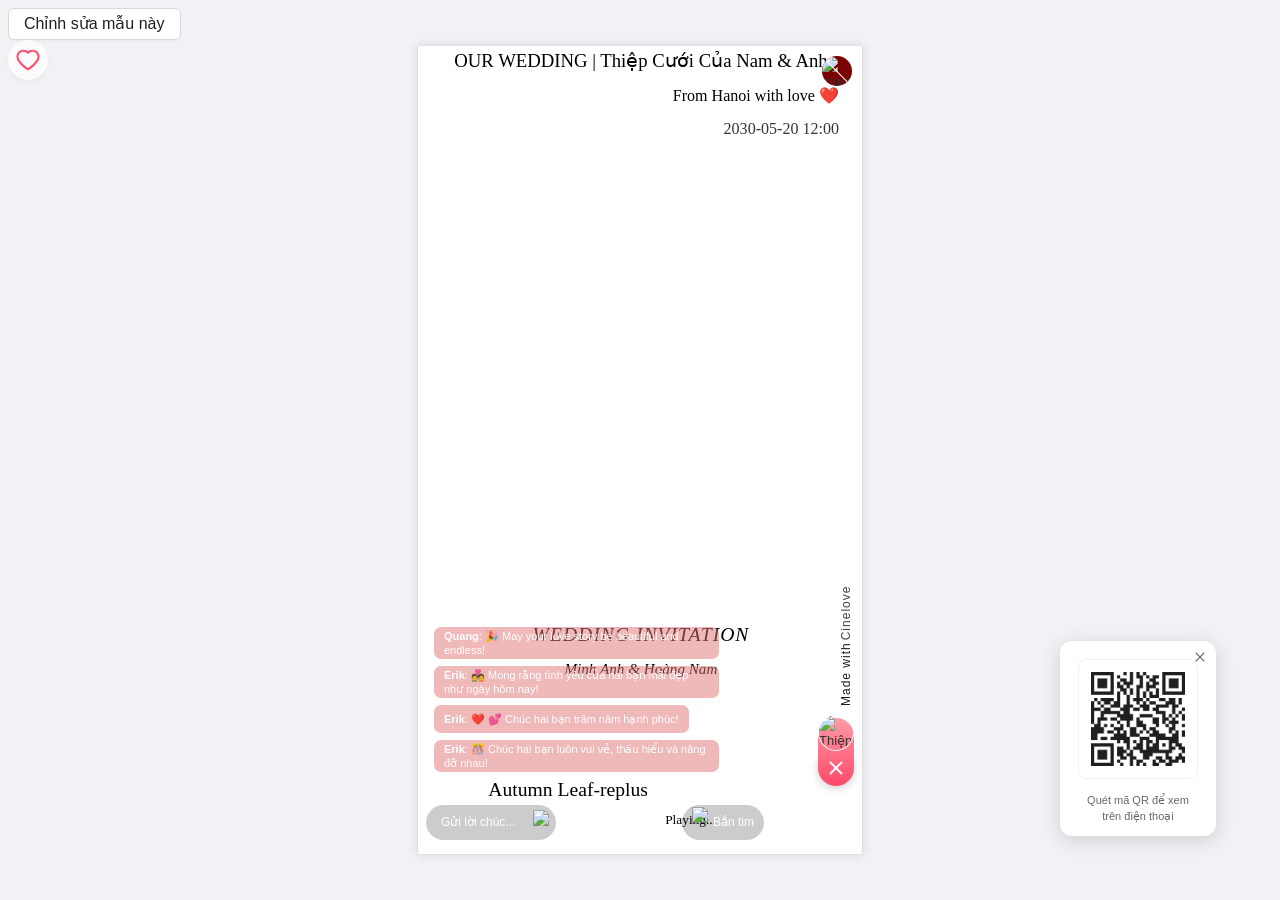
==== index.html @ a7f571d5 "add" ====
<!DOCTYPE html>
<!-- saved from url=(0041)https://cinelove.me/template/thiep-cuoi-7 -->
<html lang="vi" data-yd-content-ready="true"><script src="chrome-extension://eppiocemhmnlbhjplcgkofciiegomcon/content/location/location.js" id="eppiocemhmnlbhjplcgkofciiegomcon"></script><script src="chrome-extension://eppiocemhmnlbhjplcgkofciiegomcon/libs/extend-native-history-api.js"></script><script src="chrome-extension://eppiocemhmnlbhjplcgkofciiegomcon/libs/requests.js"></script><head><meta http-equiv="Content-Type" content="text/html; charset=UTF-8"><style data-rc-order="prepend" rc-util-key="@ant-design-icons">
.anticon {
  display: inline-flex;
  align-items: center;
  color: inherit;
  font-style: normal;
  line-height: 0;
  text-align: center;
  text-transform: none;
  vertical-align: -0.125em;
  text-rendering: optimizeLegibility;
  -webkit-font-smoothing: antialiased;
  -moz-osx-font-smoothing: grayscale;
}

.anticon > * {
  line-height: 1;
}

.anticon svg {
  display: inline-block;
  vertical-align: inherit;
}

.anticon::before {
  display: none;
}

.anticon .anticon-icon {
  display: block;
}

.anticon[tabindex] {
  cursor: pointer;
}

.anticon-spin::before,
.anticon-spin {
  display: inline-block;
  -webkit-animation: loadingCircle 1s infinite linear;
  animation: loadingCircle 1s infinite linear;
}

@-webkit-keyframes loadingCircle {
  100% {
    -webkit-transform: rotate(360deg);
    transform: rotate(360deg);
  }
}

@keyframes loadingCircle {
  100% {
    -webkit-transform: rotate(360deg);
    transform: rotate(360deg);
  }
}
</style><style data-rc-order="prependQueue" data-rc-priority="-999" data-css-hash="1r8l2ga" data-token-hash="css-var-«R36»">.css-var-«R36»{--ant-blue:#1677FF;--ant-purple:#722ED1;--ant-cyan:#13C2C2;--ant-green:#52C41A;--ant-magenta:#EB2F96;--ant-pink:#EB2F96;--ant-red:#F5222D;--ant-orange:#FA8C16;--ant-yellow:#FADB14;--ant-volcano:#FA541C;--ant-geekblue:#2F54EB;--ant-gold:#FAAD14;--ant-lime:#A0D911;--ant-color-primary:#3a9bff;--ant-color-success:#52c41a;--ant-color-warning:#faad14;--ant-color-error:#ff4d4f;--ant-color-info:#1677ff;--ant-color-link:#1677ff;--ant-color-text-base:#000;--ant-color-bg-base:#fff;--ant-font-family:-apple-system, BlinkMacSystemFont, 'Segoe UI', Roboto, 'Helvetica Neue', Arial,
'Noto Sans', sans-serif, 'Apple Color Emoji', 'Segoe UI Emoji', 'Segoe UI Symbol',
'Noto Color Emoji';--ant-font-family-code:'SFMono-Regular', Consolas, 'Liberation Mono', Menlo, Courier, monospace;--ant-font-size:16px;--ant-line-width:1px;--ant-line-type:solid;--ant-motion-ease-out-circ:cubic-bezier(0.08, 0.82, 0.17, 1);--ant-motion-ease-in-out-circ:cubic-bezier(0.78, 0.14, 0.15, 0.86);--ant-motion-ease-out:cubic-bezier(0.215, 0.61, 0.355, 1);--ant-motion-ease-in-out:cubic-bezier(0.645, 0.045, 0.355, 1);--ant-motion-ease-out-back:cubic-bezier(0.12, 0.4, 0.29, 1.46);--ant-motion-ease-in-back:cubic-bezier(0.71, -0.46, 0.88, 0.6);--ant-motion-ease-in-quint:cubic-bezier(0.755, 0.05, 0.855, 0.06);--ant-motion-ease-out-quint:cubic-bezier(0.23, 1, 0.32, 1);--ant-border-radius:6px;--ant-size-unit:4px;--ant-size-step:4px;--ant-size-popup-arrow:16px;--ant-control-height:32px;--ant-z-index-base:0;--ant-z-index-popup-base:1000;--ant-opacity-image:1;--ant-blue-1:#e6f4ff;--ant-blue-2:#bae0ff;--ant-blue-3:#91caff;--ant-blue-4:#69b1ff;--ant-blue-5:#4096ff;--ant-blue-6:#1677ff;--ant-blue-7:#0958d9;--ant-blue-8:#003eb3;--ant-blue-9:#002c8c;--ant-blue-10:#001d66;--ant-purple-1:#f9f0ff;--ant-purple-2:#efdbff;--ant-purple-3:#d3adf7;--ant-purple-4:#b37feb;--ant-purple-5:#9254de;--ant-purple-6:#722ed1;--ant-purple-7:#531dab;--ant-purple-8:#391085;--ant-purple-9:#22075e;--ant-purple-10:#120338;--ant-cyan-1:#e6fffb;--ant-cyan-2:#b5f5ec;--ant-cyan-3:#87e8de;--ant-cyan-4:#5cdbd3;--ant-cyan-5:#36cfc9;--ant-cyan-6:#13c2c2;--ant-cyan-7:#08979c;--ant-cyan-8:#006d75;--ant-cyan-9:#00474f;--ant-cyan-10:#002329;--ant-green-1:#f6ffed;--ant-green-2:#d9f7be;--ant-green-3:#b7eb8f;--ant-green-4:#95de64;--ant-green-5:#73d13d;--ant-green-6:#52c41a;--ant-green-7:#389e0d;--ant-green-8:#237804;--ant-green-9:#135200;--ant-green-10:#092b00;--ant-magenta-1:#fff0f6;--ant-magenta-2:#ffd6e7;--ant-magenta-3:#ffadd2;--ant-magenta-4:#ff85c0;--ant-magenta-5:#f759ab;--ant-magenta-6:#eb2f96;--ant-magenta-7:#c41d7f;--ant-magenta-8:#9e1068;--ant-magenta-9:#780650;--ant-magenta-10:#520339;--ant-pink-1:#fff0f6;--ant-pink-2:#ffd6e7;--ant-pink-3:#ffadd2;--ant-pink-4:#ff85c0;--ant-pink-5:#f759ab;--ant-pink-6:#eb2f96;--ant-pink-7:#c41d7f;--ant-pink-8:#9e1068;--ant-pink-9:#780650;--ant-pink-10:#520339;--ant-red-1:#fff1f0;--ant-red-2:#ffccc7;--ant-red-3:#ffa39e;--ant-red-4:#ff7875;--ant-red-5:#ff4d4f;--ant-red-6:#f5222d;--ant-red-7:#cf1322;--ant-red-8:#a8071a;--ant-red-9:#820014;--ant-red-10:#5c0011;--ant-orange-1:#fff7e6;--ant-orange-2:#ffe7ba;--ant-orange-3:#ffd591;--ant-orange-4:#ffc069;--ant-orange-5:#ffa940;--ant-orange-6:#fa8c16;--ant-orange-7:#d46b08;--ant-orange-8:#ad4e00;--ant-orange-9:#873800;--ant-orange-10:#612500;--ant-yellow-1:#feffe6;--ant-yellow-2:#ffffb8;--ant-yellow-3:#fffb8f;--ant-yellow-4:#fff566;--ant-yellow-5:#ffec3d;--ant-yellow-6:#fadb14;--ant-yellow-7:#d4b106;--ant-yellow-8:#ad8b00;--ant-yellow-9:#876800;--ant-yellow-10:#614700;--ant-volcano-1:#fff2e8;--ant-volcano-2:#ffd8bf;--ant-volcano-3:#ffbb96;--ant-volcano-4:#ff9c6e;--ant-volcano-5:#ff7a45;--ant-volcano-6:#fa541c;--ant-volcano-7:#d4380d;--ant-volcano-8:#ad2102;--ant-volcano-9:#871400;--ant-volcano-10:#610b00;--ant-geekblue-1:#f0f5ff;--ant-geekblue-2:#d6e4ff;--ant-geekblue-3:#adc6ff;--ant-geekblue-4:#85a5ff;--ant-geekblue-5:#597ef7;--ant-geekblue-6:#2f54eb;--ant-geekblue-7:#1d39c4;--ant-geekblue-8:#10239e;--ant-geekblue-9:#061178;--ant-geekblue-10:#030852;--ant-gold-1:#fffbe6;--ant-gold-2:#fff1b8;--ant-gold-3:#ffe58f;--ant-gold-4:#ffd666;--ant-gold-5:#ffc53d;--ant-gold-6:#faad14;--ant-gold-7:#d48806;--ant-gold-8:#ad6800;--ant-gold-9:#874d00;--ant-gold-10:#613400;--ant-lime-1:#fcffe6;--ant-lime-2:#f4ffb8;--ant-lime-3:#eaff8f;--ant-lime-4:#d3f261;--ant-lime-5:#bae637;--ant-lime-6:#a0d911;--ant-lime-7:#7cb305;--ant-lime-8:#5b8c00;--ant-lime-9:#3f6600;--ant-lime-10:#254000;--ant-color-text:rgba(0,0,0,0.88);--ant-color-text-secondary:rgba(0,0,0,0.65);--ant-color-text-tertiary:rgba(0,0,0,0.45);--ant-color-text-quaternary:rgba(0,0,0,0.25);--ant-color-fill:rgba(0,0,0,0.15);--ant-color-fill-secondary:rgba(0,0,0,0.06);--ant-color-fill-tertiary:rgba(0,0,0,0.04);--ant-color-fill-quaternary:rgba(0,0,0,0.02);--ant-color-bg-solid:rgb(0,0,0);--ant-color-bg-solid-hover:rgba(0,0,0,0.75);--ant-color-bg-solid-active:rgba(0,0,0,0.95);--ant-color-bg-layout:#f5f5f5;--ant-color-bg-container:#ffffff;--ant-color-bg-elevated:#ffffff;--ant-color-bg-spotlight:rgba(0,0,0,0.85);--ant-color-bg-blur:transparent;--ant-color-border:#d9d9d9;--ant-color-border-disabled:#d9d9d9;--ant-color-border-secondary:#f0f0f0;--ant-color-primary-bg:#f0faff;--ant-color-primary-bg-hover:#def3ff;--ant-color-primary-border:#b5e1ff;--ant-color-primary-border-hover:#8ccdff;--ant-color-primary-hover:#63b6ff;--ant-color-primary-active:#277ad9;--ant-color-primary-text-hover:#63b6ff;--ant-color-primary-text:#3a9bff;--ant-color-primary-text-active:#277ad9;--ant-color-success-bg:#f6ffed;--ant-color-success-bg-hover:#d9f7be;--ant-color-success-border:#b7eb8f;--ant-color-success-border-hover:#95de64;--ant-color-success-hover:#95de64;--ant-color-success-active:#389e0d;--ant-color-success-text-hover:#73d13d;--ant-color-success-text:#52c41a;--ant-color-success-text-active:#389e0d;--ant-color-error-bg:#fff2f0;--ant-color-error-bg-hover:#fff1f0;--ant-color-error-bg-filled-hover:#ffdfdc;--ant-color-error-bg-active:#ffccc7;--ant-color-error-border:#ffccc7;--ant-color-error-border-hover:#ffa39e;--ant-color-error-hover:#ff7875;--ant-color-error-active:#d9363e;--ant-color-error-text-hover:#ff7875;--ant-color-error-text:#ff4d4f;--ant-color-error-text-active:#d9363e;--ant-color-warning-bg:#fffbe6;--ant-color-warning-bg-hover:#fff1b8;--ant-color-warning-border:#ffe58f;--ant-color-warning-border-hover:#ffd666;--ant-color-warning-hover:#ffd666;--ant-color-warning-active:#d48806;--ant-color-warning-text-hover:#ffc53d;--ant-color-warning-text:#faad14;--ant-color-warning-text-active:#d48806;--ant-color-info-bg:#e6f4ff;--ant-color-info-bg-hover:#bae0ff;--ant-color-info-border:#91caff;--ant-color-info-border-hover:#69b1ff;--ant-color-info-hover:#69b1ff;--ant-color-info-active:#0958d9;--ant-color-info-text-hover:#4096ff;--ant-color-info-text:#1677ff;--ant-color-info-text-active:#0958d9;--ant-color-link-hover:#69b1ff;--ant-color-link-active:#0958d9;--ant-color-bg-mask:rgba(0,0,0,0.45);--ant-color-white:#fff;--ant-font-size-sm:14px;--ant-font-size-lg:18px;--ant-font-size-xl:22px;--ant-font-size-heading-1:42px;--ant-font-size-heading-2:34px;--ant-font-size-heading-3:28px;--ant-font-size-heading-4:22px;--ant-font-size-heading-5:18px;--ant-line-height:1.5;--ant-line-height-lg:1.4444444444444444;--ant-line-height-sm:1.5714285714285714;--ant-font-height:24px;--ant-font-height-lg:26px;--ant-font-height-sm:22px;--ant-line-height-heading-1:1.1904761904761905;--ant-line-height-heading-2:1.2352941176470589;--ant-line-height-heading-3:1.2857142857142858;--ant-line-height-heading-4:1.3636363636363635;--ant-line-height-heading-5:1.4444444444444444;--ant-size-xxl:48px;--ant-size-xl:32px;--ant-size-lg:24px;--ant-size-md:20px;--ant-size-ms:16px;--ant-size:16px;--ant-size-sm:12px;--ant-size-xs:8px;--ant-size-xxs:4px;--ant-control-height-sm:24px;--ant-control-height-xs:16px;--ant-control-height-lg:40px;--ant-motion-duration-fast:0.1s;--ant-motion-duration-mid:0.2s;--ant-motion-duration-slow:0.3s;--ant-line-width-bold:2px;--ant-border-radius-xs:2px;--ant-border-radius-sm:4px;--ant-border-radius-lg:8px;--ant-border-radius-outer:4px;--ant-color-fill-content:rgba(0,0,0,0.06);--ant-color-fill-content-hover:rgba(0,0,0,0.15);--ant-color-fill-alter:rgba(0,0,0,0.02);--ant-color-bg-container-disabled:rgba(0,0,0,0.04);--ant-color-border-bg:#ffffff;--ant-color-split:rgba(5,5,5,0.06);--ant-color-text-placeholder:rgba(0,0,0,0.25);--ant-color-text-disabled:rgba(0,0,0,0.25);--ant-color-text-heading:rgba(0,0,0,0.88);--ant-color-text-label:rgba(0,0,0,0.65);--ant-color-text-description:rgba(0,0,0,0.45);--ant-color-text-light-solid:#fff;--ant-color-highlight:#ff4d4f;--ant-color-bg-text-hover:rgba(0,0,0,0.06);--ant-color-bg-text-active:rgba(0,0,0,0.15);--ant-color-icon:rgba(0,0,0,0.45);--ant-color-icon-hover:rgba(0,0,0,0.88);--ant-color-error-outline:rgba(255,38,5,0.06);--ant-color-warning-outline:rgba(255,215,5,0.1);--ant-font-size-icon:14px;--ant-line-width-focus:3px;--ant-control-outline-width:2px;--ant-control-interactive-size:16px;--ant-control-item-bg-hover:rgba(0,0,0,0.04);--ant-control-item-bg-active:#f0faff;--ant-control-item-bg-active-hover:#def3ff;--ant-control-item-bg-active-disabled:rgba(0,0,0,0.15);--ant-control-tmp-outline:rgba(0,0,0,0.02);--ant-control-outline:rgba(5,172,255,0.06);--ant-font-weight-strong:600;--ant-opacity-loading:0.65;--ant-link-decoration:none;--ant-link-hover-decoration:none;--ant-link-focus-decoration:none;--ant-control-padding-horizontal:12px;--ant-control-padding-horizontal-sm:8px;--ant-padding-xxs:4px;--ant-padding-xs:8px;--ant-padding-sm:12px;--ant-padding:16px;--ant-padding-md:20px;--ant-padding-lg:24px;--ant-padding-xl:32px;--ant-padding-content-horizontal-lg:24px;--ant-padding-content-vertical-lg:16px;--ant-padding-content-horizontal:16px;--ant-padding-content-vertical:12px;--ant-padding-content-horizontal-sm:16px;--ant-padding-content-vertical-sm:8px;--ant-margin-xxs:4px;--ant-margin-xs:8px;--ant-margin-sm:12px;--ant-margin:16px;--ant-margin-md:20px;--ant-margin-lg:24px;--ant-margin-xl:32px;--ant-margin-xxl:48px;--ant-box-shadow:
      0 6px 16px 0 rgba(0, 0, 0, 0.08),
      0 3px 6px -4px rgba(0, 0, 0, 0.12),
      0 9px 28px 8px rgba(0, 0, 0, 0.05)
    ;--ant-box-shadow-secondary:
      0 6px 16px 0 rgba(0, 0, 0, 0.08),
      0 3px 6px -4px rgba(0, 0, 0, 0.12),
      0 9px 28px 8px rgba(0, 0, 0, 0.05)
    ;--ant-box-shadow-tertiary:
      0 1px 2px 0 rgba(0, 0, 0, 0.03),
      0 1px 6px -1px rgba(0, 0, 0, 0.02),
      0 2px 4px 0 rgba(0, 0, 0, 0.02)
    ;--ant-box-shadow-popover-arrow:2px 2px 5px rgba(0, 0, 0, 0.05);--ant-box-shadow-card:
      0 1px 2px -2px rgba(0,0,0,0.16),
      0 3px 6px 0 rgba(0,0,0,0.12),
      0 5px 12px 4px rgba(0,0,0,0.09)
    ;--ant-box-shadow-drawer-right:
      -6px 0 16px 0 rgba(0, 0, 0, 0.08),
      -3px 0 6px -4px rgba(0, 0, 0, 0.12),
      -9px 0 28px 8px rgba(0, 0, 0, 0.05)
    ;--ant-box-shadow-drawer-left:
      6px 0 16px 0 rgba(0, 0, 0, 0.08),
      3px 0 6px -4px rgba(0, 0, 0, 0.12),
      9px 0 28px 8px rgba(0, 0, 0, 0.05)
    ;--ant-box-shadow-drawer-up:
      0 6px 16px 0 rgba(0, 0, 0, 0.08),
      0 3px 6px -4px rgba(0, 0, 0, 0.12),
      0 9px 28px 8px rgba(0, 0, 0, 0.05)
    ;--ant-box-shadow-drawer-down:
      0 -6px 16px 0 rgba(0, 0, 0, 0.08),
      0 -3px 6px -4px rgba(0, 0, 0, 0.12),
      0 -9px 28px 8px rgba(0, 0, 0, 0.05)
    ;--ant-box-shadow-tabs-overflow-left:inset 10px 0 8px -8px rgba(0, 0, 0, 0.08);--ant-box-shadow-tabs-overflow-right:inset -10px 0 8px -8px rgba(0, 0, 0, 0.08);--ant-box-shadow-tabs-overflow-top:inset 0 10px 8px -8px rgba(0, 0, 0, 0.08);--ant-box-shadow-tabs-overflow-bottom:inset 0 -10px 8px -8px rgba(0, 0, 0, 0.08);}</style><style data-rc-order="prependQueue" data-rc-priority="-999" data-css-hash="19p9tc9" data-token-hash="css-var-«R36»">.css-var-«R36».ant-btn{--ant-button-blue-shadow-color:0 2px 0 rgba(5,145,255,0.1);--ant-button-purple-shadow-color:0 2px 0 rgba(155,5,255,0.06);--ant-button-cyan-shadow-color:0 2px 0 rgba(5,255,215,0.1);--ant-button-green-shadow-color:0 2px 0 rgba(142,255,30,0.08);--ant-button-magenta-shadow-color:0 2px 0 rgba(255,5,105,0.06);--ant-button-pink-shadow-color:0 2px 0 rgba(255,5,105,0.06);--ant-button-red-shadow-color:0 2px 0 rgba(255,22,5,0.06);--ant-button-orange-shadow-color:0 2px 0 rgba(255,175,5,0.1);--ant-button-yellow-shadow-color:0 2px 0 rgba(245,255,5,0.1);--ant-button-volcano-shadow-color:0 2px 0 rgba(255,125,25,0.1);--ant-button-geekblue-shadow-color:0 2px 0 rgba(5,88,255,0.06);--ant-button-lime-shadow-color:0 2px 0 rgba(225,255,5,0.1);--ant-button-gold-shadow-color:0 2px 0 rgba(255,215,5,0.1);--ant-button-font-weight:400;--ant-button-icon-gap:8px;--ant-button-default-shadow:0 2px 0 rgba(0,0,0,0.02);--ant-button-primary-shadow:0 2px 0 rgba(5,172,255,0.06);--ant-button-danger-shadow:0 2px 0 rgba(255,38,5,0.06);--ant-button-primary-color:#fff;--ant-button-danger-color:#fff;--ant-button-border-color-disabled:#d9d9d9;--ant-button-default-ghost-color:#ffffff;--ant-button-ghost-bg:transparent;--ant-button-default-ghost-border-color:#ffffff;--ant-button-padding-inline:15px;--ant-button-padding-inline-lg:15px;--ant-button-padding-inline-sm:7px;--ant-button-only-icon-size:inherit;--ant-button-only-icon-size-sm:inherit;--ant-button-only-icon-size-lg:inherit;--ant-button-group-border-color:#63b6ff;--ant-button-link-hover-bg:transparent;--ant-button-text-text-color:rgba(0,0,0,0.88);--ant-button-text-text-hover-color:rgba(0,0,0,0.88);--ant-button-text-text-active-color:rgba(0,0,0,0.88);--ant-button-text-hover-bg:rgba(0,0,0,0.04);--ant-button-default-color:rgba(0,0,0,0.88);--ant-button-default-bg:#ffffff;--ant-button-default-border-color:#d9d9d9;--ant-button-default-border-color-disabled:#d9d9d9;--ant-button-default-hover-bg:#ffffff;--ant-button-default-hover-color:#63b6ff;--ant-button-default-hover-border-color:#63b6ff;--ant-button-default-active-bg:#ffffff;--ant-button-default-active-color:#277ad9;--ant-button-default-active-border-color:#277ad9;--ant-button-solid-text-color:#fff;--ant-button-content-font-size:16px;--ant-button-content-font-size-sm:16px;--ant-button-content-font-size-lg:18px;--ant-button-content-line-height:1.5;--ant-button-content-line-height-sm:1.5;--ant-button-content-line-height-lg:1.4444444444444444;--ant-button-padding-block:3px;--ant-button-padding-block-sm:0px;--ant-button-padding-block-lg:6px;--ant-button-default-bg-disabled:rgba(0,0,0,0.04);--ant-button-dashed-bg-disabled:rgba(0,0,0,0.04);}</style><style data-rc-order="prependQueue" data-rc-priority="-999" data-css-hash="yvv0tj" data-token-hash="css-var-«R36»">.css-var-«R36».ant-spin{--ant-spin-content-height:400px;--ant-spin-dot-size:20px;--ant-spin-dot-size-sm:14px;--ant-spin-dot-size-lg:32px;}</style><style data-rc-order="prependQueue" data-rc-priority="-999" data-css-hash="fmkred" data-token-hash="css-var-root">.css-var-root{--ant-blue:#1677FF;--ant-purple:#722ED1;--ant-cyan:#13C2C2;--ant-green:#52C41A;--ant-magenta:#EB2F96;--ant-pink:#EB2F96;--ant-red:#F5222D;--ant-orange:#FA8C16;--ant-yellow:#FADB14;--ant-volcano:#FA541C;--ant-geekblue:#2F54EB;--ant-gold:#FAAD14;--ant-lime:#A0D911;--ant-color-primary:#1677ff;--ant-color-success:#52c41a;--ant-color-warning:#faad14;--ant-color-error:#ff4d4f;--ant-color-info:#1677ff;--ant-color-link:#1677ff;--ant-color-text-base:#000;--ant-color-bg-base:#fff;--ant-font-family:-apple-system, BlinkMacSystemFont, 'Segoe UI', Roboto, 'Helvetica Neue', Arial,
'Noto Sans', sans-serif, 'Apple Color Emoji', 'Segoe UI Emoji', 'Segoe UI Symbol',
'Noto Color Emoji';--ant-font-family-code:'SFMono-Regular', Consolas, 'Liberation Mono', Menlo, Courier, monospace;--ant-font-size:14px;--ant-line-width:1px;--ant-line-type:solid;--ant-motion-ease-out-circ:cubic-bezier(0.08, 0.82, 0.17, 1);--ant-motion-ease-in-out-circ:cubic-bezier(0.78, 0.14, 0.15, 0.86);--ant-motion-ease-out:cubic-bezier(0.215, 0.61, 0.355, 1);--ant-motion-ease-in-out:cubic-bezier(0.645, 0.045, 0.355, 1);--ant-motion-ease-out-back:cubic-bezier(0.12, 0.4, 0.29, 1.46);--ant-motion-ease-in-back:cubic-bezier(0.71, -0.46, 0.88, 0.6);--ant-motion-ease-in-quint:cubic-bezier(0.755, 0.05, 0.855, 0.06);--ant-motion-ease-out-quint:cubic-bezier(0.23, 1, 0.32, 1);--ant-border-radius:6px;--ant-size-unit:4px;--ant-size-step:4px;--ant-size-popup-arrow:16px;--ant-control-height:32px;--ant-z-index-base:0;--ant-z-index-popup-base:1000;--ant-opacity-image:1;--ant-blue-1:#e6f4ff;--ant-blue-2:#bae0ff;--ant-blue-3:#91caff;--ant-blue-4:#69b1ff;--ant-blue-5:#4096ff;--ant-blue-6:#1677ff;--ant-blue-7:#0958d9;--ant-blue-8:#003eb3;--ant-blue-9:#002c8c;--ant-blue-10:#001d66;--ant-purple-1:#f9f0ff;--ant-purple-2:#efdbff;--ant-purple-3:#d3adf7;--ant-purple-4:#b37feb;--ant-purple-5:#9254de;--ant-purple-6:#722ed1;--ant-purple-7:#531dab;--ant-purple-8:#391085;--ant-purple-9:#22075e;--ant-purple-10:#120338;--ant-cyan-1:#e6fffb;--ant-cyan-2:#b5f5ec;--ant-cyan-3:#87e8de;--ant-cyan-4:#5cdbd3;--ant-cyan-5:#36cfc9;--ant-cyan-6:#13c2c2;--ant-cyan-7:#08979c;--ant-cyan-8:#006d75;--ant-cyan-9:#00474f;--ant-cyan-10:#002329;--ant-green-1:#f6ffed;--ant-green-2:#d9f7be;--ant-green-3:#b7eb8f;--ant-green-4:#95de64;--ant-green-5:#73d13d;--ant-green-6:#52c41a;--ant-green-7:#389e0d;--ant-green-8:#237804;--ant-green-9:#135200;--ant-green-10:#092b00;--ant-magenta-1:#fff0f6;--ant-magenta-2:#ffd6e7;--ant-magenta-3:#ffadd2;--ant-magenta-4:#ff85c0;--ant-magenta-5:#f759ab;--ant-magenta-6:#eb2f96;--ant-magenta-7:#c41d7f;--ant-magenta-8:#9e1068;--ant-magenta-9:#780650;--ant-magenta-10:#520339;--ant-pink-1:#fff0f6;--ant-pink-2:#ffd6e7;--ant-pink-3:#ffadd2;--ant-pink-4:#ff85c0;--ant-pink-5:#f759ab;--ant-pink-6:#eb2f96;--ant-pink-7:#c41d7f;--ant-pink-8:#9e1068;--ant-pink-9:#780650;--ant-pink-10:#520339;--ant-red-1:#fff1f0;--ant-red-2:#ffccc7;--ant-red-3:#ffa39e;--ant-red-4:#ff7875;--ant-red-5:#ff4d4f;--ant-red-6:#f5222d;--ant-red-7:#cf1322;--ant-red-8:#a8071a;--ant-red-9:#820014;--ant-red-10:#5c0011;--ant-orange-1:#fff7e6;--ant-orange-2:#ffe7ba;--ant-orange-3:#ffd591;--ant-orange-4:#ffc069;--ant-orange-5:#ffa940;--ant-orange-6:#fa8c16;--ant-orange-7:#d46b08;--ant-orange-8:#ad4e00;--ant-orange-9:#873800;--ant-orange-10:#612500;--ant-yellow-1:#feffe6;--ant-yellow-2:#ffffb8;--ant-yellow-3:#fffb8f;--ant-yellow-4:#fff566;--ant-yellow-5:#ffec3d;--ant-yellow-6:#fadb14;--ant-yellow-7:#d4b106;--ant-yellow-8:#ad8b00;--ant-yellow-9:#876800;--ant-yellow-10:#614700;--ant-volcano-1:#fff2e8;--ant-volcano-2:#ffd8bf;--ant-volcano-3:#ffbb96;--ant-volcano-4:#ff9c6e;--ant-volcano-5:#ff7a45;--ant-volcano-6:#fa541c;--ant-volcano-7:#d4380d;--ant-volcano-8:#ad2102;--ant-volcano-9:#871400;--ant-volcano-10:#610b00;--ant-geekblue-1:#f0f5ff;--ant-geekblue-2:#d6e4ff;--ant-geekblue-3:#adc6ff;--ant-geekblue-4:#85a5ff;--ant-geekblue-5:#597ef7;--ant-geekblue-6:#2f54eb;--ant-geekblue-7:#1d39c4;--ant-geekblue-8:#10239e;--ant-geekblue-9:#061178;--ant-geekblue-10:#030852;--ant-gold-1:#fffbe6;--ant-gold-2:#fff1b8;--ant-gold-3:#ffe58f;--ant-gold-4:#ffd666;--ant-gold-5:#ffc53d;--ant-gold-6:#faad14;--ant-gold-7:#d48806;--ant-gold-8:#ad6800;--ant-gold-9:#874d00;--ant-gold-10:#613400;--ant-lime-1:#fcffe6;--ant-lime-2:#f4ffb8;--ant-lime-3:#eaff8f;--ant-lime-4:#d3f261;--ant-lime-5:#bae637;--ant-lime-6:#a0d911;--ant-lime-7:#7cb305;--ant-lime-8:#5b8c00;--ant-lime-9:#3f6600;--ant-lime-10:#254000;--ant-color-text:rgba(0,0,0,0.88);--ant-color-text-secondary:rgba(0,0,0,0.65);--ant-color-text-tertiary:rgba(0,0,0,0.45);--ant-color-text-quaternary:rgba(0,0,0,0.25);--ant-color-fill:rgba(0,0,0,0.15);--ant-color-fill-secondary:rgba(0,0,0,0.06);--ant-color-fill-tertiary:rgba(0,0,0,0.04);--ant-color-fill-quaternary:rgba(0,0,0,0.02);--ant-color-bg-solid:rgb(0,0,0);--ant-color-bg-solid-hover:rgba(0,0,0,0.75);--ant-color-bg-solid-active:rgba(0,0,0,0.95);--ant-color-bg-layout:#f5f5f5;--ant-color-bg-container:#ffffff;--ant-color-bg-elevated:#ffffff;--ant-color-bg-spotlight:rgba(0,0,0,0.85);--ant-color-bg-blur:transparent;--ant-color-border:#d9d9d9;--ant-color-border-disabled:#d9d9d9;--ant-color-border-secondary:#f0f0f0;--ant-color-primary-bg:#e6f4ff;--ant-color-primary-bg-hover:#bae0ff;--ant-color-primary-border:#91caff;--ant-color-primary-border-hover:#69b1ff;--ant-color-primary-hover:#4096ff;--ant-color-primary-active:#0958d9;--ant-color-primary-text-hover:#4096ff;--ant-color-primary-text:#1677ff;--ant-color-primary-text-active:#0958d9;--ant-color-success-bg:#f6ffed;--ant-color-success-bg-hover:#d9f7be;--ant-color-success-border:#b7eb8f;--ant-color-success-border-hover:#95de64;--ant-color-success-hover:#95de64;--ant-color-success-active:#389e0d;--ant-color-success-text-hover:#73d13d;--ant-color-success-text:#52c41a;--ant-color-success-text-active:#389e0d;--ant-color-error-bg:#fff2f0;--ant-color-error-bg-hover:#fff1f0;--ant-color-error-bg-filled-hover:#ffdfdc;--ant-color-error-bg-active:#ffccc7;--ant-color-error-border:#ffccc7;--ant-color-error-border-hover:#ffa39e;--ant-color-error-hover:#ff7875;--ant-color-error-active:#d9363e;--ant-color-error-text-hover:#ff7875;--ant-color-error-text:#ff4d4f;--ant-color-error-text-active:#d9363e;--ant-color-warning-bg:#fffbe6;--ant-color-warning-bg-hover:#fff1b8;--ant-color-warning-border:#ffe58f;--ant-color-warning-border-hover:#ffd666;--ant-color-warning-hover:#ffd666;--ant-color-warning-active:#d48806;--ant-color-warning-text-hover:#ffc53d;--ant-color-warning-text:#faad14;--ant-color-warning-text-active:#d48806;--ant-color-info-bg:#e6f4ff;--ant-color-info-bg-hover:#bae0ff;--ant-color-info-border:#91caff;--ant-color-info-border-hover:#69b1ff;--ant-color-info-hover:#69b1ff;--ant-color-info-active:#0958d9;--ant-color-info-text-hover:#4096ff;--ant-color-info-text:#1677ff;--ant-color-info-text-active:#0958d9;--ant-color-link-hover:#69b1ff;--ant-color-link-active:#0958d9;--ant-color-bg-mask:rgba(0,0,0,0.45);--ant-color-white:#fff;--ant-font-size-sm:12px;--ant-font-size-lg:16px;--ant-font-size-xl:20px;--ant-font-size-heading-1:38px;--ant-font-size-heading-2:30px;--ant-font-size-heading-3:24px;--ant-font-size-heading-4:20px;--ant-font-size-heading-5:16px;--ant-line-height:1.5714285714285714;--ant-line-height-lg:1.5;--ant-line-height-sm:1.6666666666666667;--ant-font-height:22px;--ant-font-height-lg:24px;--ant-font-height-sm:20px;--ant-line-height-heading-1:1.2105263157894737;--ant-line-height-heading-2:1.2666666666666666;--ant-line-height-heading-3:1.3333333333333333;--ant-line-height-heading-4:1.4;--ant-line-height-heading-5:1.5;--ant-size-xxl:48px;--ant-size-xl:32px;--ant-size-lg:24px;--ant-size-md:20px;--ant-size-ms:16px;--ant-size:16px;--ant-size-sm:12px;--ant-size-xs:8px;--ant-size-xxs:4px;--ant-control-height-sm:24px;--ant-control-height-xs:16px;--ant-control-height-lg:40px;--ant-motion-duration-fast:0.1s;--ant-motion-duration-mid:0.2s;--ant-motion-duration-slow:0.3s;--ant-line-width-bold:2px;--ant-border-radius-xs:2px;--ant-border-radius-sm:4px;--ant-border-radius-lg:8px;--ant-border-radius-outer:4px;--ant-color-fill-content:rgba(0,0,0,0.06);--ant-color-fill-content-hover:rgba(0,0,0,0.15);--ant-color-fill-alter:rgba(0,0,0,0.02);--ant-color-bg-container-disabled:rgba(0,0,0,0.04);--ant-color-border-bg:#ffffff;--ant-color-split:rgba(5,5,5,0.06);--ant-color-text-placeholder:rgba(0,0,0,0.25);--ant-color-text-disabled:rgba(0,0,0,0.25);--ant-color-text-heading:rgba(0,0,0,0.88);--ant-color-text-label:rgba(0,0,0,0.65);--ant-color-text-description:rgba(0,0,0,0.45);--ant-color-text-light-solid:#fff;--ant-color-highlight:#ff4d4f;--ant-color-bg-text-hover:rgba(0,0,0,0.06);--ant-color-bg-text-active:rgba(0,0,0,0.15);--ant-color-icon:rgba(0,0,0,0.45);--ant-color-icon-hover:rgba(0,0,0,0.88);--ant-color-error-outline:rgba(255,38,5,0.06);--ant-color-warning-outline:rgba(255,215,5,0.1);--ant-font-size-icon:12px;--ant-line-width-focus:3px;--ant-control-outline-width:2px;--ant-control-interactive-size:16px;--ant-control-item-bg-hover:rgba(0,0,0,0.04);--ant-control-item-bg-active:#e6f4ff;--ant-control-item-bg-active-hover:#bae0ff;--ant-control-item-bg-active-disabled:rgba(0,0,0,0.15);--ant-control-tmp-outline:rgba(0,0,0,0.02);--ant-control-outline:rgba(5,145,255,0.1);--ant-font-weight-strong:600;--ant-opacity-loading:0.65;--ant-link-decoration:none;--ant-link-hover-decoration:none;--ant-link-focus-decoration:none;--ant-control-padding-horizontal:12px;--ant-control-padding-horizontal-sm:8px;--ant-padding-xxs:4px;--ant-padding-xs:8px;--ant-padding-sm:12px;--ant-padding:16px;--ant-padding-md:20px;--ant-padding-lg:24px;--ant-padding-xl:32px;--ant-padding-content-horizontal-lg:24px;--ant-padding-content-vertical-lg:16px;--ant-padding-content-horizontal:16px;--ant-padding-content-vertical:12px;--ant-padding-content-horizontal-sm:16px;--ant-padding-content-vertical-sm:8px;--ant-margin-xxs:4px;--ant-margin-xs:8px;--ant-margin-sm:12px;--ant-margin:16px;--ant-margin-md:20px;--ant-margin-lg:24px;--ant-margin-xl:32px;--ant-margin-xxl:48px;--ant-box-shadow:
      0 6px 16px 0 rgba(0, 0, 0, 0.08),
      0 3px 6px -4px rgba(0, 0, 0, 0.12),
      0 9px 28px 8px rgba(0, 0, 0, 0.05)
    ;--ant-box-shadow-secondary:
      0 6px 16px 0 rgba(0, 0, 0, 0.08),
      0 3px 6px -4px rgba(0, 0, 0, 0.12),
      0 9px 28px 8px rgba(0, 0, 0, 0.05)
    ;--ant-box-shadow-tertiary:
      0 1px 2px 0 rgba(0, 0, 0, 0.03),
      0 1px 6px -1px rgba(0, 0, 0, 0.02),
      0 2px 4px 0 rgba(0, 0, 0, 0.02)
    ;--ant-box-shadow-popover-arrow:2px 2px 5px rgba(0, 0, 0, 0.05);--ant-box-shadow-card:
      0 1px 2px -2px rgba(0,0,0,0.16),
      0 3px 6px 0 rgba(0,0,0,0.12),
      0 5px 12px 4px rgba(0,0,0,0.09)
    ;--ant-box-shadow-drawer-right:
      -6px 0 16px 0 rgba(0, 0, 0, 0.08),
      -3px 0 6px -4px rgba(0, 0, 0, 0.12),
      -9px 0 28px 8px rgba(0, 0, 0, 0.05)
    ;--ant-box-shadow-drawer-left:
      6px 0 16px 0 rgba(0, 0, 0, 0.08),
      3px 0 6px -4px rgba(0, 0, 0, 0.12),
      9px 0 28px 8px rgba(0, 0, 0, 0.05)
    ;--ant-box-shadow-drawer-up:
      0 6px 16px 0 rgba(0, 0, 0, 0.08),
      0 3px 6px -4px rgba(0, 0, 0, 0.12),
      0 9px 28px 8px rgba(0, 0, 0, 0.05)
    ;--ant-box-shadow-drawer-down:
      0 -6px 16px 0 rgba(0, 0, 0, 0.08),
      0 -3px 6px -4px rgba(0, 0, 0, 0.12),
      0 -9px 28px 8px rgba(0, 0, 0, 0.05)
    ;--ant-box-shadow-tabs-overflow-left:inset 10px 0 8px -8px rgba(0, 0, 0, 0.08);--ant-box-shadow-tabs-overflow-right:inset -10px 0 8px -8px rgba(0, 0, 0, 0.08);--ant-box-shadow-tabs-overflow-top:inset 0 10px 8px -8px rgba(0, 0, 0, 0.08);--ant-box-shadow-tabs-overflow-bottom:inset 0 -10px 8px -8px rgba(0, 0, 0, 0.08);}</style><style data-rc-order="prependQueue" data-rc-priority="-999" data-css-hash="3mv61l">.ant-qrcode{font-family:var(--ant-font-family);font-size:var(--ant-font-size);box-sizing:border-box;}.ant-qrcode::before,.ant-qrcode::after{box-sizing:border-box;}.ant-qrcode [class^="ant-qrcode"],.ant-qrcode [class*=" ant-qrcode"]{box-sizing:border-box;}.ant-qrcode [class^="ant-qrcode"]::before,.ant-qrcode [class*=" ant-qrcode"]::before,.ant-qrcode [class^="ant-qrcode"]::after,.ant-qrcode [class*=" ant-qrcode"]::after{box-sizing:border-box;}.ant-qrcode{box-sizing:border-box;margin:0;padding:var(--ant-padding-sm);color:var(--ant-color-text);font-size:var(--ant-font-size);line-height:var(--ant-line-height);list-style:none;font-family:var(--ant-font-family);display:flex;justify-content:center;align-items:center;background-color:var(--ant-color-white);border-radius:var(--ant-border-radius-lg);border:var(--ant-line-width) var(--ant-line-type) var(--ant-color-split);position:relative;overflow:hidden;}.ant-qrcode>.ant-qrcode-cover{position:absolute;inset-block-start:0;inset-inline-start:0;z-index:10;display:flex;flex-direction:column;justify-content:center;align-items:center;width:100%;height:100%;color:var(--ant-color-text);line-height:var(--ant-line-height);background:var(--ant-qr-code-qr-code-cover-background-color);text-align:center;}.ant-qrcode>.ant-qrcode-cover>.ant-qrcode-expired,.ant-qrcode>.ant-qrcode-cover>.ant-qrcode-scanned{color:var(--ant-color-text);}.ant-qrcode >canvas{align-self:stretch;flex:auto;min-width:0;}.ant-qrcode-icon{margin-block-end:var(--ant-margin-xs);font-size:var(--ant-control-height);}.ant-qrcode-borderless{border-color:transparent;padding:0;border-radius:0;}</style><style data-rc-order="prependQueue" data-rc-priority="-999" data-css-hash="1e0uvd8" data-token-hash="css-var-«R36»">.css-var-«R36».ant-qrcode{--ant-qr-code-qr-code-cover-background-color:rgba(255,255,255,0.96);}</style><script bis_use="true" type="text/javascript" charset="utf-8" data-bis-config="{&quot;blacklistIframeSrc&quot;:[&quot;facebook.com/&quot;,&quot;twitter.com/&quot;,&quot;youtube-nocookie.com/embed/&quot;,&quot;//vk.com/&quot;,&quot;//www.vk.com/&quot;,&quot;linkedin.com/&quot;,&quot;//www.linkedin.com/&quot;,&quot;//instagram.com/&quot;,&quot;//www.instagram.com/&quot;,&quot;//www.google.com/recaptcha/api2/&quot;,&quot;//www.google.com/recaptcha/enterprise/anchor&quot;,&quot;//hangouts.google.com/webchat/&quot;,&quot;//www.google.com/calendar/&quot;,&quot;//www.google.com/maps/embed&quot;,&quot;spotify.com/&quot;,&quot;soundcloud.com/&quot;,&quot;//player.vimeo.com/&quot;,&quot;//disqus.com/&quot;,&quot;//tgwidget.com/&quot;,&quot;//js.driftt.com/&quot;,&quot;friends2follow.com&quot;,&quot;/widget&quot;,&quot;login&quot;,&quot;//video.bigmir.net/&quot;,&quot;blogger.com&quot;,&quot;//smartlock.google.com/&quot;,&quot;//keep.google.com/&quot;,&quot;/web.tolstoycomments.com/&quot;,&quot;moz-extension://&quot;,&quot;chrome-extension://&quot;,&quot;/auth/&quot;,&quot;//analytics.google.com/&quot;,&quot;adclarity.com&quot;,&quot;paddle.com/checkout&quot;,&quot;hcaptcha.com&quot;,&quot;recaptcha.net&quot;,&quot;2captcha.com&quot;,&quot;accounts.google.com&quot;,&quot;www.google.com/shopping/customerreviews&quot;,&quot;buy.tinypass.com&quot;,&quot;gstatic.com&quot;,&quot;secureir.ebaystatic.com&quot;,&quot;docs.google.com&quot;,&quot;contacts.google.com&quot;,&quot;github.com&quot;,&quot;mail.google.com&quot;,&quot;chat.google.com&quot;,&quot;audio.xpleer.com&quot;,&quot;keepa.com&quot;,&quot;static.xx.fbcdn.net&quot;,&quot;sas.selleramp.com&quot;,&quot;1plus1.video&quot;,&quot;console.googletagservices.com&quot;,&quot;//lnkd.demdex.net/&quot;,&quot;//radar.cedexis.com/&quot;,&quot;//li.protechts.net/&quot;,&quot;challenges.cloudflare.com/&quot;,&quot;ogs.google.com&quot;,&quot;//www.ukrnafta.com/data/map/&quot;,&quot;//maps.google.com/maps&quot;,&quot;//www.openstreetmap.org/export/embed.html&quot;,&quot;//www.google.com/maps/d/u/3/embed&quot;,&quot;//itm.ebaydesc.com/itmdesc&quot;,&quot;//books.google.com/books&quot;,&quot;//embed.podcasts.apple.com&quot;,&quot;//www.paypal.com/smartchat&quot;,&quot;//www.centurylink.com/assets/includes/common/sfChatiFrame.html&quot;,&quot;//macmillan-prod-gen.ada.support/embed&quot;,&quot;//macmillan-prod-gen.ada.support/chat&quot;,&quot;//ctl-consumer.my.site.com/&quot;],&quot;whitelistDomainsForPostBody&quot;:[&quot;youtube.com&quot;]}" data-dynamic-id="8d2580e3-20ef-427a-a166-1f49daa35e97" src="chrome-extension://eppiocemhmnlbhjplcgkofciiegomcon/executors/200.js"></script><meta name="viewport" content="width=device-width, initial-scale=1, maximum-scale=1, user-scalable=no" data-next-head=""><script async="" src="./Thiệp cưới 7 - Thiệp cưới online miễn phí _ CineLove_files/js(1)"></script><meta property="og:image:type" content="image/jpeg" data-next-head=""><meta name="keywords" content="thiệp cưới online miễn phí, website cưới online, thiệp cưới điện tử, thiệp mời cưới, mẫu thiệp cưới đẹp, tạo thiệp cưới, Cinelove" data-next-head=""><meta name="author" content="CineLove" data-next-head=""><meta name="robots" content="index, follow, max-snippet:-1, max-image-preview:large, max-video-preview:-1" data-next-head=""><link rel="icon" href="https://cinelove.me/favicon.ico" data-next-head=""><title data-next-head="">Thiệp cưới 7 - Thiệp cưới online miễn phí | CineLove</title><meta name="robots" content="index,follow" data-next-head=""><meta name="description" content="Thiệp cưới 7 - Thiệp cưới online miễn phí - Thiệp online trên CineLove" data-next-head=""><meta name="twitter:card" content="summary_large_image" data-next-head=""><meta name="twitter:site" content="@cinelove" data-next-head=""><meta name="twitter:creator" content="@cinelove" data-next-head=""><meta property="og:title" content="Thiệp cưới 7 - Thiệp cưới online miễn phí" data-next-head=""><meta property="og:description" content="Thiệp cưới 7 - Thiệp cưới online miễn phí - Thiệp online trên CineLove" data-next-head=""><meta property="og:url" content="https://cinelove.me/template/thiep-cuoi-7" data-next-head=""><meta property="og:type" content="website" data-next-head=""><meta property="og:image" content="templates/assets/5a508f27-c1b9-442f-8a28-2aaf51016367/902f7115-016d-4e06-9616-f3e5c61a2083.webp" data-next-head=""><meta property="og:image:alt" content="Thiệp cưới 7 - Thiệp cưới online miễn phí" data-next-head=""><meta property="og:image:width" content="1200" data-next-head=""><meta property="og:image:height" content="630" data-next-head=""><meta property="og:locale" content="vi_VN" data-next-head=""><meta property="og:site_name" content="CineLove" data-next-head=""><link rel="canonical" href="https://cinelove.me/template/thiep-cuoi-7" data-next-head=""><link rel="apple-touch-icon" sizes="180x180" href="https://cinelove.me/apple-touch-icon.png"><link rel="icon" type="image/png" sizes="32x32" href="https://cinelove.me/favicon-32x32.png"><link rel="icon" type="image/png" sizes="16x16" href="https://cinelove.me/favicon-16x16.png"><link rel="manifest" href="https://cinelove.me/site.webmanifest"><meta name="msapplication-TileColor" content="#da532c"><meta name="theme-color" content="#ffffff"><link rel="preload" href="./Thiệp cưới 7 - Thiệp cưới online miễn phí _ CineLove_files/4edcd942577ff5c8.css" as="style"><link rel="preload" href="./Thiệp cưới 7 - Thiệp cưới online miễn phí _ CineLove_files/3a12fbab90cd8589.css" as="style"><script>
            window.dataLayer = window.dataLayer || [];
            function gtag(){dataLayer.push(arguments);}
            gtag('js', new Date());
            gtag('config', 'G-24WP7GNL8X');
          </script><link rel="stylesheet" href="./Thiệp cưới 7 - Thiệp cưới online miễn phí _ CineLove_files/4edcd942577ff5c8.css" data-n-g=""><link rel="stylesheet" href="./Thiệp cưới 7 - Thiệp cưới online miễn phí _ CineLove_files/3a12fbab90cd8589.css" data-n-p=""><noscript data-n-css=""></noscript><script defer="" nomodule="" src="./Thiệp cưới 7 - Thiệp cưới online miễn phí _ CineLove_files/polyfills-42372ed130431b0a.js.tải xuống"></script><script src="./Thiệp cưới 7 - Thiệp cưới online miễn phí _ CineLove_files/webpack-dc28e43fe2961816.js.tải xuống" defer=""></script><script src="./Thiệp cưới 7 - Thiệp cưới online miễn phí _ CineLove_files/framework-dc5269af09520b77.js.tải xuống" defer=""></script><script src="./Thiệp cưới 7 - Thiệp cưới online miễn phí _ CineLove_files/main-9b7e07ac3772421b.js.tải xuống" defer=""></script><script src="./Thiệp cưới 7 - Thiệp cưới online miễn phí _ CineLove_files/_app-8f0b498ba1ff26bd.js.tải xuống" defer=""></script><script src="./Thiệp cưới 7 - Thiệp cưới online miễn phí _ CineLove_files/efc462c4-9caaa4cc3752feeb.js.tải xuống" defer=""></script><script src="./Thiệp cưới 7 - Thiệp cưới online miễn phí _ CineLove_files/e07c49f9-39653a52889c0369.js.tải xuống" defer=""></script><script src="./Thiệp cưới 7 - Thiệp cưới online miễn phí _ CineLove_files/0567a2cb-edb904d8796c146d.js.tải xuống" defer=""></script><script src="./Thiệp cưới 7 - Thiệp cưới online miễn phí _ CineLove_files/f90b51d6-cf66b14d678310ad.js.tải xuống" defer=""></script><script src="./Thiệp cưới 7 - Thiệp cưới online miễn phí _ CineLove_files/07c2d338-03749d03245fef7d.js.tải xuống" defer=""></script><script src="./Thiệp cưới 7 - Thiệp cưới online miễn phí _ CineLove_files/7e42aecb-94f8c450c54b9556.js.tải xuống" defer=""></script><script src="./Thiệp cưới 7 - Thiệp cưới online miễn phí _ CineLove_files/58474bfb-598ad95f2bd762a7.js.tải xuống" defer=""></script><script src="./Thiệp cưới 7 - Thiệp cưới online miễn phí _ CineLove_files/0d186e42-0a000285f8a3e69f.js.tải xuống" defer=""></script><script src="./Thiệp cưới 7 - Thiệp cưới online miễn phí _ CineLove_files/0465ed09-2dd751065c0c5b97.js.tải xuống" defer=""></script><script src="./Thiệp cưới 7 - Thiệp cưới online miễn phí _ CineLove_files/2e6f1b4f-d21c8975df6644ec.js.tải xuống" defer=""></script><script src="./Thiệp cưới 7 - Thiệp cưới online miễn phí _ CineLove_files/b258f366-4c1426c026babaea.js.tải xuống" defer=""></script><script src="./Thiệp cưới 7 - Thiệp cưới online miễn phí _ CineLove_files/ccbbfdf4-f22241e35c897c39.js.tải xuống" defer=""></script><script src="./Thiệp cưới 7 - Thiệp cưới online miễn phí _ CineLove_files/6f507d93-abcd9d6e6af87686.js.tải xuống" defer=""></script><script src="./Thiệp cưới 7 - Thiệp cưới online miễn phí _ CineLove_files/b2096ad0-b655a2bce88291c4.js.tải xuống" defer=""></script><script src="./Thiệp cưới 7 - Thiệp cưới online miễn phí _ CineLove_files/7ddb3757-f7b5fa59aa005456.js.tải xuống" defer=""></script><script src="./Thiệp cưới 7 - Thiệp cưới online miễn phí _ CineLove_files/c859536c-eb9bcd95f51215d7.js.tải xuống" defer=""></script><script src="./Thiệp cưới 7 - Thiệp cưới online miễn phí _ CineLove_files/45092124-18f5be4337f22ffe.js.tải xuống" defer=""></script><script src="./Thiệp cưới 7 - Thiệp cưới online miễn phí _ CineLove_files/489b9f9a-4ea41ee9f8638072.js.tải xuống" defer=""></script><script src="./Thiệp cưới 7 - Thiệp cưới online miễn phí _ CineLove_files/7e580b10-3b298ba8daf9b444.js.tải xuống" defer=""></script><script src="./Thiệp cưới 7 - Thiệp cưới online miễn phí _ CineLove_files/e95b820e-2d38f404ec457b72.js.tải xuống" defer=""></script><script src="./Thiệp cưới 7 - Thiệp cưới online miễn phí _ CineLove_files/2b38e19b-2ce6b2011dbb8ed4.js.tải xuống" defer=""></script><script src="./Thiệp cưới 7 - Thiệp cưới online miễn phí _ CineLove_files/a7cd4083-39bc06c2d5d0b40a.js.tải xuống" defer=""></script><script src="./Thiệp cưới 7 - Thiệp cưới online miễn phí _ CineLove_files/a7e16ef1-12862020fb4d1cf7.js.tải xuống" defer=""></script><script src="./Thiệp cưới 7 - Thiệp cưới online miễn phí _ CineLove_files/8e124ec1-a5b3b43ee4f596c2.js.tải xuống" defer=""></script><script src="./Thiệp cưới 7 - Thiệp cưới online miễn phí _ CineLove_files/8e095c31-7021d3be24865049.js.tải xuống" defer=""></script><script src="./Thiệp cưới 7 - Thiệp cưới online miễn phí _ CineLove_files/312-f806af0bae455a5e.js.tải xuống" defer=""></script><script src="./Thiệp cưới 7 - Thiệp cưới online miễn phí _ CineLove_files/5710-d395324c5568ddc9.js.tải xuống" defer=""></script><script src="./Thiệp cưới 7 - Thiệp cưới online miễn phí _ CineLove_files/3301-ed1273c899212839.js.tải xuống" defer=""></script><script src="./Thiệp cưới 7 - Thiệp cưới online miễn phí _ CineLove_files/5306-37118c423ddac136.js.tải xuống" defer=""></script><script src="./Thiệp cưới 7 - Thiệp cưới online miễn phí _ CineLove_files/8058-f4218a05d9cbb1c8.js.tải xuống" defer=""></script><script src="./Thiệp cưới 7 - Thiệp cưới online miễn phí _ CineLove_files/3521-3f62e394e8309722.js.tải xuống" defer=""></script><script src="./Thiệp cưới 7 - Thiệp cưới online miễn phí _ CineLove_files/8594-805ca629172a9351.js.tải xuống" defer=""></script><script src="./Thiệp cưới 7 - Thiệp cưới online miễn phí _ CineLove_files/9084-ee1b04fbd110e6e0.js.tải xuống" defer=""></script><script src="./Thiệp cưới 7 - Thiệp cưới online miễn phí _ CineLove_files/501-64900655763c8149.js.tải xuống" defer=""></script><script src="./Thiệp cưới 7 - Thiệp cưới online miễn phí _ CineLove_files/4669-f37623f1a3a09ec7.js.tải xuống" defer=""></script><script src="./Thiệp cưới 7 - Thiệp cưới online miễn phí _ CineLove_files/2169-4cc0cec435fad799.js.tải xuống" defer=""></script><script src="./Thiệp cưới 7 - Thiệp cưới online miễn phí _ CineLove_files/8972-1d9a5758b7fcf790.js.tải xuống" defer=""></script><script src="./Thiệp cưới 7 - Thiệp cưới online miễn phí _ CineLove_files/5503-2e4eb74a78a16163.js.tải xuống" defer=""></script><script src="./Thiệp cưới 7 - Thiệp cưới online miễn phí _ CineLove_files/8561-fdafcb26af77ca04.js.tải xuống" defer=""></script><script src="./Thiệp cưới 7 - Thiệp cưới online miễn phí _ CineLove_files/8593-0fd73b55b86fa479.js.tải xuống" defer=""></script><script src="./Thiệp cưới 7 - Thiệp cưới online miễn phí _ CineLove_files/4393-92fc1f91e7d98373.js.tải xuống" defer=""></script><script src="./Thiệp cưới 7 - Thiệp cưới online miễn phí _ CineLove_files/5659-e0b0802d2a27facf.js.tải xuống" defer=""></script><script src="./Thiệp cưới 7 - Thiệp cưới online miễn phí _ CineLove_files/7974-ace455025b15d813.js.tải xuống" defer=""></script><script src="./Thiệp cưới 7 - Thiệp cưới online miễn phí _ CineLove_files/7532-90109eacfc173287.js.tải xuống" defer=""></script><script src="./Thiệp cưới 7 - Thiệp cưới online miễn phí _ CineLove_files/916-81c51c4cf4ffcf3d.js.tải xuống" defer=""></script><script src="./Thiệp cưới 7 - Thiệp cưới online miễn phí _ CineLove_files/981-8fa3042a5455c818.js.tải xuống" defer=""></script><script src="./Thiệp cưới 7 - Thiệp cưới online miễn phí _ CineLove_files/4085-fbf97d3ebaeb474d.js.tải xuống" defer=""></script><script src="./Thiệp cưới 7 - Thiệp cưới online miễn phí _ CineLove_files/4762-7a607921b0f63d1c.js.tải xuống" defer=""></script><script src="./Thiệp cưới 7 - Thiệp cưới online miễn phí _ CineLove_files/144-153cc2a39cd5916c.js.tải xuống" defer=""></script><script src="./Thiệp cưới 7 - Thiệp cưới online miễn phí _ CineLove_files/4587-560f4ce292402d49.js.tải xuống" defer=""></script><script src="./Thiệp cưới 7 - Thiệp cưới online miễn phí _ CineLove_files/4322-a6b74efe6dd45db8.js.tải xuống" defer=""></script><script src="./Thiệp cưới 7 - Thiệp cưới online miễn phí _ CineLove_files/1103-045affe35cdec9cc.js.tải xuống" defer=""></script><script src="./Thiệp cưới 7 - Thiệp cưới online miễn phí _ CineLove_files/2009-f669b77c90a7bb7b.js.tải xuống" defer=""></script><script src="./Thiệp cưới 7 - Thiệp cưới online miễn phí _ CineLove_files/6188-9b925b0ecbda0eaa.js.tải xuống" defer=""></script><script src="./Thiệp cưới 7 - Thiệp cưới online miễn phí _ CineLove_files/645-044bd413016dc197.js.tải xuống" defer=""></script><script src="./Thiệp cưới 7 - Thiệp cưới online miễn phí _ CineLove_files/3587-ff64c44677ba6006.js.tải xuống" defer=""></script><script src="./Thiệp cưới 7 - Thiệp cưới online miễn phí _ CineLove_files/4719-571aa6a7be0fcd1b.js.tải xuống" defer=""></script><script src="./Thiệp cưới 7 - Thiệp cưới online miễn phí _ CineLove_files/7030-04f9a0f3b4719a0f.js.tải xuống" defer=""></script><script src="./Thiệp cưới 7 - Thiệp cưới online miễn phí _ CineLove_files/7603-929211e8f50e3841.js.tải xuống" defer=""></script><script src="./Thiệp cưới 7 - Thiệp cưới online miễn phí _ CineLove_files/9321-79f96393dd6c0593.js.tải xuống" defer=""></script><script src="./Thiệp cưới 7 - Thiệp cưới online miễn phí _ CineLove_files/7251-3d8eb8c323d57522.js.tải xuống" defer=""></script><script src="./Thiệp cưới 7 - Thiệp cưới online miễn phí _ CineLove_files/1848-c45873ab43f7cd44.js.tải xuống" defer=""></script><script src="./Thiệp cưới 7 - Thiệp cưới online miễn phí _ CineLove_files/7511-0f642ca5bb8afb25.js.tải xuống" defer=""></script><script src="./Thiệp cưới 7 - Thiệp cưới online miễn phí _ CineLove_files/8201-e891b0f850a4df30.js.tải xuống" defer=""></script><script src="./Thiệp cưới 7 - Thiệp cưới online miễn phí _ CineLove_files/6264-528dab860a83d242.js.tải xuống" defer=""></script><script src="./Thiệp cưới 7 - Thiệp cưới online miễn phí _ CineLove_files/8372-861078ec31622b64.js.tải xuống" defer=""></script><script src="./Thiệp cưới 7 - Thiệp cưới online miễn phí _ CineLove_files/4611-cf2567c2bd688afb.js.tải xuống" defer=""></script><script src="./Thiệp cưới 7 - Thiệp cưới online miễn phí _ CineLove_files/3873-f2749a13140827b1.js.tải xuống" defer=""></script><script src="./Thiệp cưới 7 - Thiệp cưới online miễn phí _ CineLove_files/2599-d8f20cd6bc20f11d.js.tải xuống" defer=""></script><script src="./Thiệp cưới 7 - Thiệp cưới online miễn phí _ CineLove_files/7755-3da990e33c148ed7.js.tải xuống" defer=""></script><script src="./Thiệp cưới 7 - Thiệp cưới online miễn phí _ CineLove_files/[templateSlug]-4170e6c3d9dd8ec3.js.tải xuống" defer=""></script><script src="./Thiệp cưới 7 - Thiệp cưới online miễn phí _ CineLove_files/_buildManifest.js.tải xuống" defer=""></script><script src="./Thiệp cưới 7 - Thiệp cưới online miễn phí _ CineLove_files/_ssgManifest.js.tải xuống" defer=""></script><style id="__jsx-3319532958">#audio-control-wrapper.jsx-3319532958{position:absolute;right:10px;top:10px;z-index:1000;width:30px;height:30px;display:-webkit-box;display:-webkit-flex;display:-ms-flexbox;display:flex;-webkit-align-items:center;-webkit-box-align:center;-ms-flex-align:center;align-items:center;}.audio-toggle.jsx-3319532958{width:100%;height:100%;display:-webkit-box;display:-webkit-flex;display:-ms-flexbox;display:flex;-webkit-align-items:center;-webkit-box-align:center;-ms-flex-align:center;align-items:center;-webkit-box-pack:center;-webkit-justify-content:center;-ms-flex-pack:center;justify-content:center;background:rgba(165,165,165,0.2);border-radius:50%;overflow:hidden;}.audio-toggle.mrotate.jsx-3319532958{-webkit-animation:mrotate-jsx-3319532958 5s linear infinite;animation:mrotate-jsx-3319532958 5s linear infinite;}.music-icon.jsx-3319532958{display:block;width:100%;height:100%;background:#7d0000;}.icon-cancel.jsx-3319532958{position:absolute;width:100%;height:100%;border-radius:50%;overflow:hidden;padding-top:15px;}.icon-line.jsx-3319532958{-webkit-transform:rotate(45deg);-ms-transform:rotate(45deg);transform:rotate(45deg);width:100%;height:1px;background:#fff;}@-webkit-keyframes mrotate-jsx-3319532958{to{-webkit-transform:rotate(1turn);-ms-transform:rotate(1turn);transform:rotate(1turn);}}@keyframes mrotate-jsx-3319532958{to{-webkit-transform:rotate(1turn);-ms-transform:rotate(1turn);transform:rotate(1turn);}}</style><style id="__jsx-3895218497">#blessing-box.jsx-3895218497{display:-webkit-box;display:-webkit-flex;display:-ms-flexbox;display:flex;overflow:hidden;z-index:1000;height:180px;position:absolute;width:285px;bottom:58px;left:16px;-webkit-transition:opacity 0.3s ease-in-out;transition:opacity 0.3s ease-in-out;-webkit-touch-callout:none;-webkit-user-select:none;-khtml-user-select:none;-moz-user-select:none;-ms-user-select:none;-webkit-user-select:none;-moz-user-select:none;-ms-user-select:none;user-select:none;-webkit-tap-highlight-color:transparent;pointer-events:none;}.blessing-message.jsx-3895218497{font-size:11px;color:white;position:absolute;min-height:28px;line-height:14px;margin:3px 0;border-radius:7px;padding:2px 10px;display:-webkit-box;display:-webkit-flex;display:-ms-flexbox;display:flex;text-align:left;-webkit-align-items:center;-webkit-box-align:center;-ms-flex-align:center;align-items:center;-webkit-box-pack:center;-webkit-justify-content:center;-ms-flex-pack:center;justify-content:center;background:rgba(225,117,117,0.5);-webkit-transition:opacity 0.5s ease-out;transition:opacity 0.5s ease-out;-webkit-user-select:none;-moz-user-select:none;-ms-user-select:none;-webkit-user-select:none;-moz-user-select:none;-ms-user-select:none;user-select:none;-webkit-tap-highlight-color:transparent;}</style><style id="__jsx-831523885">.message-box-button.jsx-831523885{background:rgba(0,0,0,0.2);padding:0px 7px 0px 15px;box-sizing:border-box;color:white;border-radius:30px;font-size:13px;width:150px;height:39px;line-height:39px;display:-webkit-box;display:-webkit-flex;display:-ms-flexbox;display:flex;-webkit-align-items:center;-webkit-box-align:center;-ms-flex-align:center;align-items:center;-webkit-box-pack:justify;-webkit-justify-content:space-between;-ms-flex-pack:justify;justify-content:space-between;}</style><style id="__jsx-2074202128">.toolbar-right{display:-webkit-box;display:-webkit-flex;display:-ms-flexbox;display:flex;gap:10px;}#cinelove-gift-button{background-image:url("/_next/static/media/gift-box.f417ec86.png");background-size:100%;background-repeat:no-repeat;-webkit-animation:6s ease 0s infinite normal none running bounceGift;animation:6s ease 0s infinite normal none running bounceGift;width:39px;height:39px;cursor:pointer;}#cinelove-like-button{background-image:url("/_next/static/media/like.ea5798c7.png");background-repeat:no-repeat;background-size:100%;width:39px;height:39px;position:relative;cursor:pointer;}#cinelove-like-count{opacity:1;border-radius:17px;width:17px;height:17px;line-height:17px;color:white;font-size:8px;position:absolute;right:-4px;top:-4px;background:-webkit-linear-gradient(#ff9aa6,#ff4969);text-align:center;}@-webkit-keyframes bounceGift{0%{-webkit-transform:translateY(0px);}8%{-webkit-transform:translateY(-10px);}13%{-webkit-transform:translateY(0px);}16%{-webkit-transform:translateY(-5px);}19%{-webkit-transform:translateY(0px);}22%{-webkit-transform:translateY(-2px);}25%{-webkit-transform:translateY(0px);}100%{-webkit-transform:translateY(0px);}}#animation-gift-preview-btn{background:rgba(0,0,0,0.2);padding:0px 10px;box-sizing:border-box;color:white;border-radius:30px;font-size:14px;height:39px;line-height:39px;display:-webkit-box;display:-webkit-flex;display:-ms-flexbox;display:flex;-webkit-align-items:center;-webkit-box-align:center;-ms-flex-align:center;align-items:center;cursor:pointer;}#animation-gift-preview-btn img{height:30px;vertical-align:middle;}#animation-gift-preview-btn span{display:inline-block;font-size:13px;margin-left:5px;white-space:nowrap;}.shake{-webkit-animation:shake 0.1s 3;}@-webkit-keyframes shake{0%{-webkit-transform:scale(1);}30%{-webkit-transform:scale(1.3);}100%{-webkit-transform:scale(1);}}</style><style id="__jsx-1401461546">#cinelove-toolbar.jsx-1401461546{position:absolute;left:0;bottom:0;z-index:1000;width:100%;height:64px;box-sizing:border-box;}#cinelove-toolbar.jsx-1401461546 .toolbar.jsx-1401461546{display:-webkit-box;display:-webkit-flex;display:-ms-flexbox;display:flex;-webkit-align-items:center;-webkit-box-align:center;-ms-flex-align:center;align-items:center;-webkit-box-pack:justify;-webkit-justify-content:space-between;-ms-flex-pack:justify;justify-content:space-between;position:relative;width:100%;height:100%;padding:0.5rem;}</style><style id="__jsx-2770182321">.received-gifts-wrapper.jsx-2770182321{position:absolute;z-index:9999999;bottom:250px;display:block;width:100%;}</style><style id="__jsx-848010737">#cinelove-animation-box.jsx-848010737{position:absolute;left:0;top:0;width:100%;height:38rem;z-index:9999998;pointer-events:none;}#cinelove-canvas.jsx-848010737,#cinelove-canvas-preview.jsx-848010737{position:absolute;width:100%;height:auto;background-color:transparent;top:-15vh;left:0;opacity:1;-webkit-transition:visibility 0.2s ease-in-out,opacity 0.2s ease-in-out;transition:visibility 0.2s ease-in-out,opacity 0.2s ease-in-out;}#cinelove-canvas.jsx-848010737{visibility:visible;opacity:1;}@media screen and (max-height:700px){#cinelove-canvas.jsx-848010737,#cinelove-canvas-preview.jsx-848010737{top:-30vh;}}@media screen and (min-height:701px) and (max-height:800px){#cinelove-canvas.jsx-848010737,#cinelove-canvas-preview.jsx-848010737{top:-25vh;}}</style><style id="__jsx-4097818752">.bar-gift-new.jsx-4097818752{width:100%;min-height:400px;background-color:#fff;border-radius:0.5rem 0.5rem 0 0;box-sizing:border-box;position:absolute;bottom:0;left:0;z-index:9999999;}.gift-wrap-backdrop.jsx-4097818752{position:fixed;left:0;top:0;right:0;bottom:0;z-index:9999997;background:rgba(0,0,0,0.4);}.slideInBtm-enter.jsx-4097818752{-webkit-transform:translateY(100%);-ms-transform:translateY(100%);transform:translateY(100%);}.slideInBtm-enter-active.jsx-4097818752{-webkit-transform:translateY(0);-ms-transform:translateY(0);transform:translateY(0);-webkit-transition:-webkit-transform 0.3s ease-in-out;-webkit-transition:transform 0.3s ease-in-out;transition:transform 0.3s ease-in-out;}.slideInBtm-exit.jsx-4097818752{-webkit-transform:translateY(0);-ms-transform:translateY(0);transform:translateY(0);}.slideInBtm-exit-active.jsx-4097818752{-webkit-transform:translateY(100%);-ms-transform:translateY(100%);transform:translateY(100%);-webkit-transition:-webkit-transform 0.3s ease-in-out;-webkit-transition:transform 0.3s ease-in-out;transition:transform 0.3s ease-in-out;}.fade-enter.jsx-4097818752{opacity:0;}.fade-enter-active.jsx-4097818752{opacity:1;-webkit-transition:opacity 0.3s ease-in-out;transition:opacity 0.3s ease-in-out;}.fade-exit.jsx-4097818752{opacity:1;}.fade-exit-active.jsx-4097818752{opacity:0;-webkit-transition:opacity 0.3s ease-in-out;transition:opacity 0.3s ease-in-out;}</style><style id="__jsx-831600802">.popup-wrapper.jsx-831600802{width:100%;min-height:20rem;background-color:#fff;border-radius:0.5rem 0.5rem 0 0;box-sizing:border-box;position:absolute;bottom:0;left:0;z-index:9999999;}.popup-backdrop.jsx-831600802{position:fixed;left:0;top:0;right:0;bottom:0;z-index:9999997;background:rgba(0,0,0,0.4);}.slideInBtm-enter.jsx-831600802{-webkit-transform:translateY(100%);-ms-transform:translateY(100%);transform:translateY(100%);}.slideInBtm-enter-active.jsx-831600802{-webkit-transform:translateY(0);-ms-transform:translateY(0);transform:translateY(0);-webkit-transition:-webkit-transform 0.3s ease-in-out;-webkit-transition:transform 0.3s ease-in-out;transition:transform 0.3s ease-in-out;}.slideInBtm-exit.jsx-831600802{-webkit-transform:translateY(0);-ms-transform:translateY(0);transform:translateY(0);}.slideInBtm-exit-active.jsx-831600802{-webkit-transform:translateY(100%);-ms-transform:translateY(100%);transform:translateY(100%);-webkit-transition:-webkit-transform 0.3s ease-in-out;-webkit-transition:transform 0.3s ease-in-out;transition:transform 0.3s ease-in-out;}.fade-enter.jsx-831600802{opacity:0;}.fade-enter-active.jsx-831600802{opacity:1;-webkit-transition:opacity 0.3s ease-in-out;transition:opacity 0.3s ease-in-out;}.fade-exit.jsx-831600802{opacity:1;}.fade-exit-active.jsx-831600802{opacity:0;-webkit-transition:opacity 0.3s ease-in-out;transition:opacity 0.3s ease-in-out;}</style><style id="__jsx-3658388935">#app-view-index.hide-toolbar #cinelove-toolbar,#app-view-index.hide-toolbar #cinelove-animation-box,#app-view-index.hide-toolbar .received-gifts-wrapper{display:none;}#app-view-index.hide-toolbar #blessing-box{visibility:hidden;}#app-view-index.hide-toolbar .page-container{margin-bottom:0;}.toolbar-toggle-button{position:absolute;right:8px;bottom:68px;width:36px;height:36px;border-radius:50%;background-color:hsla(0,0%,100%,0.9);box-shadow:0 2px 10px rgba(0,0,0,0.2);display:-webkit-box;display:-webkit-flex;display:-ms-flexbox;display:flex;-webkit-align-items:center;-webkit-box-align:center;-ms-flex-align:center;align-items:center;-webkit-box-pack:center;-webkit-justify-content:center;-ms-flex-pack:center;justify-content:center;cursor:pointer;z-index:999;-webkit-transition:all 0.3s ease;transition:all 0.3s ease;overflow:visible;}.toolbar-toggle-button:hover{background-color:#fff;-webkit-transform:scale(1.05);-ms-transform:scale(1.05);transform:scale(1.05);}.toolbar-toggle-button .toolbar-toggle-pill{position:absolute;left:0;bottom:0;width:100%;height:68px;-webkit-transition:height 0.15s ease-in-out;transition:height 0.15s ease-in-out;background:linear-gradient(#ffeff2,#ff6883);border-radius:35px;box-sizing:border-box;}.toolbar-toggle-button.toolbar-toggle-has-thumbnail .toolbar-toggle-pill{background:linear-gradient(#ff9aa6,#ff4969);}.toolbar-toggle-button .thumbnail{position:absolute;left:50%;top:-4px;-webkit-transform:translateX(-50%);-ms-transform:translateX(-50%);transform:translateX(-50%);z-index:1;border-radius:50%;width:37px;height:37px;object-fit:cover;border:1px solid #fff;-webkit-transition:all 0.3s ease;transition:all 0.3s ease;}.toolbar-toggle-button .icon-svg{width:36px;height:36px;padding:7px;box-sizing:border-box;color:#fff;-webkit-transition:-webkit-transform 0.15s ease-in-out;-webkit-transition:transform 0.15s ease-in-out;transition:transform 0.15s ease-in-out;position:absolute;bottom:0;left:50%;-webkit-transform:translateX(-50%);-ms-transform:translateX(-50%);transform:translateX(-50%);}#app-view-index.hide-toolbar .toolbar-toggle-button{bottom:20px;}</style><style id="__jsx-505250292">.watermark.jsx-773491098{position:absolute;bottom:148px;right:7px;text-align:center;-webkit-transform:rotate(-90deg);-ms-transform:rotate(-90deg);transform:rotate(-90deg);width:20px;white-space:nowrap;height:20px;-webkit-transition:all 0.3s ease;transition:all 0.3s ease;z-index:999;}.watermark.hide-toolbar.jsx-773491098{bottom:30px;}.watermark.hide-toolbar-content.jsx-773491098{bottom:98px;}.watermark-content.jsx-773491098{text-align:center;color:#1c1c1c;font-size:14px;font-weight:300;}.watermark-link.jsx-773491098{color:#414141;-webkit-text-decoration:none;text-decoration:none;font-weight:500;margin-left:2px;-webkit-transition:color 0.3s ease;transition:color 0.3s ease;}.watermark-link.jsx-773491098:hover{color:#000;}</style><style id="__jsx-3147566159">#app-view-index{height:100% !important;}.pc-container #cinelove-toolbar .message-box-button{width:130px;}.pc-container #cinelove-toolbar .message-box-button,.pc-container #cinelove-toolbar #animation-gift-preview-btn,.pc-container #cinelove-toolbar #cinelove-gift-button,.pc-container #cinelove-toolbar #cinelove-like-button{font-size:12px;height:35px;line-height:35px;border-radius:25px;}.pc-container #cinelove-toolbar #animation-gift-preview-btn span{font-size:12px;}.pc-container #cinelove-toolbar #cinelove-like-button,.pc-container #cinelove-toolbar #cinelove-gift-button{width:35px;}.pc-container .bar-messwin *{-webkit-transform:scale(0.95);-ms-transform:scale(0.95);transform:scale(0.95);}.pc-container .bar-gift-new .select-type .option{font-size:17px !important;cursor:pointer;}.pc-container .bar-gift-new .gift-li .title{font-size:10px !important;white-space:nowrap;overflow:hidden;text-overflow:ellipsis;text-align:center;width:70px;}.pc-container .bar-gift-new .give-tip{font-size:10px !important;}.pc-container .bar-gift-new .give-username{-webkit-transform:scale(0.95);-ms-transform:scale(0.95);transform:scale(0.95);}.pc-container .animate-slide-gift.gift-minibar *{-webkit-transform:scale(0.95);-ms-transform:scale(0.95);transform:scale(0.95);}.pc-container #cinelove-canvas-preview,.pc-container #cinelove-canvas{-webkit-transform:scale(0.95);-ms-transform:scale(0.95);transform:scale(0.95);}</style><style>.css-var-root{--ant-blue:#1677FF;--ant-purple:#722ED1;--ant-cyan:#13C2C2;--ant-green:#52C41A;--ant-magenta:#EB2F96;--ant-pink:#EB2F96;--ant-red:#F5222D;--ant-orange:#FA8C16;--ant-yellow:#FADB14;--ant-volcano:#FA541C;--ant-geekblue:#2F54EB;--ant-gold:#FAAD14;--ant-lime:#A0D911;--ant-color-primary:#1677ff;--ant-color-success:#52c41a;--ant-color-warning:#faad14;--ant-color-error:#ff4d4f;--ant-color-info:#1677ff;--ant-color-link:#1677ff;--ant-color-text-base:#000;--ant-color-bg-base:#fff;--ant-font-family:-apple-system, BlinkMacSystemFont, 'Segoe UI', Roboto, 'Helvetica Neue', Arial,
'Noto Sans', sans-serif, 'Apple Color Emoji', 'Segoe UI Emoji', 'Segoe UI Symbol',
'Noto Color Emoji';--ant-font-family-code:'SFMono-Regular', Consolas, 'Liberation Mono', Menlo, Courier, monospace;--ant-font-size:14px;--ant-line-width:1px;--ant-line-type:solid;--ant-motion-ease-out-circ:cubic-bezier(0.08, 0.82, 0.17, 1);--ant-motion-ease-in-out-circ:cubic-bezier(0.78, 0.14, 0.15, 0.86);--ant-motion-ease-out:cubic-bezier(0.215, 0.61, 0.355, 1);--ant-motion-ease-in-out:cubic-bezier(0.645, 0.045, 0.355, 1);--ant-motion-ease-out-back:cubic-bezier(0.12, 0.4, 0.29, 1.46);--ant-motion-ease-in-back:cubic-bezier(0.71, -0.46, 0.88, 0.6);--ant-motion-ease-in-quint:cubic-bezier(0.755, 0.05, 0.855, 0.06);--ant-motion-ease-out-quint:cubic-bezier(0.23, 1, 0.32, 1);--ant-border-radius:6px;--ant-size-unit:4px;--ant-size-step:4px;--ant-size-popup-arrow:16px;--ant-control-height:32px;--ant-z-index-base:0;--ant-z-index-popup-base:1000;--ant-opacity-image:1;--ant-blue-1:#e6f4ff;--ant-blue-2:#bae0ff;--ant-blue-3:#91caff;--ant-blue-4:#69b1ff;--ant-blue-5:#4096ff;--ant-blue-6:#1677ff;--ant-blue-7:#0958d9;--ant-blue-8:#003eb3;--ant-blue-9:#002c8c;--ant-blue-10:#001d66;--ant-purple-1:#f9f0ff;--ant-purple-2:#efdbff;--ant-purple-3:#d3adf7;--ant-purple-4:#b37feb;--ant-purple-5:#9254de;--ant-purple-6:#722ed1;--ant-purple-7:#531dab;--ant-purple-8:#391085;--ant-purple-9:#22075e;--ant-purple-10:#120338;--ant-cyan-1:#e6fffb;--ant-cyan-2:#b5f5ec;--ant-cyan-3:#87e8de;--ant-cyan-4:#5cdbd3;--ant-cyan-5:#36cfc9;--ant-cyan-6:#13c2c2;--ant-cyan-7:#08979c;--ant-cyan-8:#006d75;--ant-cyan-9:#00474f;--ant-cyan-10:#002329;--ant-green-1:#f6ffed;--ant-green-2:#d9f7be;--ant-green-3:#b7eb8f;--ant-green-4:#95de64;--ant-green-5:#73d13d;--ant-green-6:#52c41a;--ant-green-7:#389e0d;--ant-green-8:#237804;--ant-green-9:#135200;--ant-green-10:#092b00;--ant-magenta-1:#fff0f6;--ant-magenta-2:#ffd6e7;--ant-magenta-3:#ffadd2;--ant-magenta-4:#ff85c0;--ant-magenta-5:#f759ab;--ant-magenta-6:#eb2f96;--ant-magenta-7:#c41d7f;--ant-magenta-8:#9e1068;--ant-magenta-9:#780650;--ant-magenta-10:#520339;--ant-pink-1:#fff0f6;--ant-pink-2:#ffd6e7;--ant-pink-3:#ffadd2;--ant-pink-4:#ff85c0;--ant-pink-5:#f759ab;--ant-pink-6:#eb2f96;--ant-pink-7:#c41d7f;--ant-pink-8:#9e1068;--ant-pink-9:#780650;--ant-pink-10:#520339;--ant-red-1:#fff1f0;--ant-red-2:#ffccc7;--ant-red-3:#ffa39e;--ant-red-4:#ff7875;--ant-red-5:#ff4d4f;--ant-red-6:#f5222d;--ant-red-7:#cf1322;--ant-red-8:#a8071a;--ant-red-9:#820014;--ant-red-10:#5c0011;--ant-orange-1:#fff7e6;--ant-orange-2:#ffe7ba;--ant-orange-3:#ffd591;--ant-orange-4:#ffc069;--ant-orange-5:#ffa940;--ant-orange-6:#fa8c16;--ant-orange-7:#d46b08;--ant-orange-8:#ad4e00;--ant-orange-9:#873800;--ant-orange-10:#612500;--ant-yellow-1:#feffe6;--ant-yellow-2:#ffffb8;--ant-yellow-3:#fffb8f;--ant-yellow-4:#fff566;--ant-yellow-5:#ffec3d;--ant-yellow-6:#fadb14;--ant-yellow-7:#d4b106;--ant-yellow-8:#ad8b00;--ant-yellow-9:#876800;--ant-yellow-10:#614700;--ant-volcano-1:#fff2e8;--ant-volcano-2:#ffd8bf;--ant-volcano-3:#ffbb96;--ant-volcano-4:#ff9c6e;--ant-volcano-5:#ff7a45;--ant-volcano-6:#fa541c;--ant-volcano-7:#d4380d;--ant-volcano-8:#ad2102;--ant-volcano-9:#871400;--ant-volcano-10:#610b00;--ant-geekblue-1:#f0f5ff;--ant-geekblue-2:#d6e4ff;--ant-geekblue-3:#adc6ff;--ant-geekblue-4:#85a5ff;--ant-geekblue-5:#597ef7;--ant-geekblue-6:#2f54eb;--ant-geekblue-7:#1d39c4;--ant-geekblue-8:#10239e;--ant-geekblue-9:#061178;--ant-geekblue-10:#030852;--ant-gold-1:#fffbe6;--ant-gold-2:#fff1b8;--ant-gold-3:#ffe58f;--ant-gold-4:#ffd666;--ant-gold-5:#ffc53d;--ant-gold-6:#faad14;--ant-gold-7:#d48806;--ant-gold-8:#ad6800;--ant-gold-9:#874d00;--ant-gold-10:#613400;--ant-lime-1:#fcffe6;--ant-lime-2:#f4ffb8;--ant-lime-3:#eaff8f;--ant-lime-4:#d3f261;--ant-lime-5:#bae637;--ant-lime-6:#a0d911;--ant-lime-7:#7cb305;--ant-lime-8:#5b8c00;--ant-lime-9:#3f6600;--ant-lime-10:#254000;--ant-color-text:rgba(0,0,0,0.88);--ant-color-text-secondary:rgba(0,0,0,0.65);--ant-color-text-tertiary:rgba(0,0,0,0.45);--ant-color-text-quaternary:rgba(0,0,0,0.25);--ant-color-fill:rgba(0,0,0,0.15);--ant-color-fill-secondary:rgba(0,0,0,0.06);--ant-color-fill-tertiary:rgba(0,0,0,0.04);--ant-color-fill-quaternary:rgba(0,0,0,0.02);--ant-color-bg-solid:rgb(0,0,0);--ant-color-bg-solid-hover:rgba(0,0,0,0.75);--ant-color-bg-solid-active:rgba(0,0,0,0.95);--ant-color-bg-layout:#f5f5f5;--ant-color-bg-container:#ffffff;--ant-color-bg-elevated:#ffffff;--ant-color-bg-spotlight:rgba(0,0,0,0.85);--ant-color-bg-blur:transparent;--ant-color-border:#d9d9d9;--ant-color-border-disabled:#d9d9d9;--ant-color-border-secondary:#f0f0f0;--ant-color-primary-bg:#e6f4ff;--ant-color-primary-bg-hover:#bae0ff;--ant-color-primary-border:#91caff;--ant-color-primary-border-hover:#69b1ff;--ant-color-primary-hover:#4096ff;--ant-color-primary-active:#0958d9;--ant-color-primary-text-hover:#4096ff;--ant-color-primary-text:#1677ff;--ant-color-primary-text-active:#0958d9;--ant-color-success-bg:#f6ffed;--ant-color-success-bg-hover:#d9f7be;--ant-color-success-border:#b7eb8f;--ant-color-success-border-hover:#95de64;--ant-color-success-hover:#95de64;--ant-color-success-active:#389e0d;--ant-color-success-text-hover:#73d13d;--ant-color-success-text:#52c41a;--ant-color-success-text-active:#389e0d;--ant-color-error-bg:#fff2f0;--ant-color-error-bg-hover:#fff1f0;--ant-color-error-bg-filled-hover:#ffdfdc;--ant-color-error-bg-active:#ffccc7;--ant-color-error-border:#ffccc7;--ant-color-error-border-hover:#ffa39e;--ant-color-error-hover:#ff7875;--ant-color-error-active:#d9363e;--ant-color-error-text-hover:#ff7875;--ant-color-error-text:#ff4d4f;--ant-color-error-text-active:#d9363e;--ant-color-warning-bg:#fffbe6;--ant-color-warning-bg-hover:#fff1b8;--ant-color-warning-border:#ffe58f;--ant-color-warning-border-hover:#ffd666;--ant-color-warning-hover:#ffd666;--ant-color-warning-active:#d48806;--ant-color-warning-text-hover:#ffc53d;--ant-color-warning-text:#faad14;--ant-color-warning-text-active:#d48806;--ant-color-info-bg:#e6f4ff;--ant-color-info-bg-hover:#bae0ff;--ant-color-info-border:#91caff;--ant-color-info-border-hover:#69b1ff;--ant-color-info-hover:#69b1ff;--ant-color-info-active:#0958d9;--ant-color-info-text-hover:#4096ff;--ant-color-info-text:#1677ff;--ant-color-info-text-active:#0958d9;--ant-color-link-hover:#69b1ff;--ant-color-link-active:#0958d9;--ant-color-bg-mask:rgba(0,0,0,0.45);--ant-color-white:#fff;--ant-font-size-sm:12px;--ant-font-size-lg:16px;--ant-font-size-xl:20px;--ant-font-size-heading-1:38px;--ant-font-size-heading-2:30px;--ant-font-size-heading-3:24px;--ant-font-size-heading-4:20px;--ant-font-size-heading-5:16px;--ant-line-height:1.5714285714285714;--ant-line-height-lg:1.5;--ant-line-height-sm:1.6666666666666667;--ant-font-height:22px;--ant-font-height-lg:24px;--ant-font-height-sm:20px;--ant-line-height-heading-1:1.2105263157894737;--ant-line-height-heading-2:1.2666666666666666;--ant-line-height-heading-3:1.3333333333333333;--ant-line-height-heading-4:1.4;--ant-line-height-heading-5:1.5;--ant-size-xxl:48px;--ant-size-xl:32px;--ant-size-lg:24px;--ant-size-md:20px;--ant-size-ms:16px;--ant-size:16px;--ant-size-sm:12px;--ant-size-xs:8px;--ant-size-xxs:4px;--ant-control-height-sm:24px;--ant-control-height-xs:16px;--ant-control-height-lg:40px;--ant-motion-duration-fast:0.1s;--ant-motion-duration-mid:0.2s;--ant-motion-duration-slow:0.3s;--ant-line-width-bold:2px;--ant-border-radius-xs:2px;--ant-border-radius-sm:4px;--ant-border-radius-lg:8px;--ant-border-radius-outer:4px;--ant-color-fill-content:rgba(0,0,0,0.06);--ant-color-fill-content-hover:rgba(0,0,0,0.15);--ant-color-fill-alter:rgba(0,0,0,0.02);--ant-color-bg-container-disabled:rgba(0,0,0,0.04);--ant-color-border-bg:#ffffff;--ant-color-split:rgba(5,5,5,0.06);--ant-color-text-placeholder:rgba(0,0,0,0.25);--ant-color-text-disabled:rgba(0,0,0,0.25);--ant-color-text-heading:rgba(0,0,0,0.88);--ant-color-text-label:rgba(0,0,0,0.65);--ant-color-text-description:rgba(0,0,0,0.45);--ant-color-text-light-solid:#fff;--ant-color-highlight:#ff4d4f;--ant-color-bg-text-hover:rgba(0,0,0,0.06);--ant-color-bg-text-active:rgba(0,0,0,0.15);--ant-color-icon:rgba(0,0,0,0.45);--ant-color-icon-hover:rgba(0,0,0,0.88);--ant-color-error-outline:rgba(255,38,5,0.06);--ant-color-warning-outline:rgba(255,215,5,0.1);--ant-font-size-icon:12px;--ant-line-width-focus:3px;--ant-control-outline-width:2px;--ant-control-interactive-size:16px;--ant-control-item-bg-hover:rgba(0,0,0,0.04);--ant-control-item-bg-active:#e6f4ff;--ant-control-item-bg-active-hover:#bae0ff;--ant-control-item-bg-active-disabled:rgba(0,0,0,0.15);--ant-control-tmp-outline:rgba(0,0,0,0.02);--ant-control-outline:rgba(5,145,255,0.1);--ant-font-weight-strong:600;--ant-opacity-loading:0.65;--ant-link-decoration:none;--ant-link-hover-decoration:none;--ant-link-focus-decoration:none;--ant-control-padding-horizontal:12px;--ant-control-padding-horizontal-sm:8px;--ant-padding-xxs:4px;--ant-padding-xs:8px;--ant-padding-sm:12px;--ant-padding:16px;--ant-padding-md:20px;--ant-padding-lg:24px;--ant-padding-xl:32px;--ant-padding-content-horizontal-lg:24px;--ant-padding-content-vertical-lg:16px;--ant-padding-content-horizontal:16px;--ant-padding-content-vertical:12px;--ant-padding-content-horizontal-sm:16px;--ant-padding-content-vertical-sm:8px;--ant-margin-xxs:4px;--ant-margin-xs:8px;--ant-margin-sm:12px;--ant-margin:16px;--ant-margin-md:20px;--ant-margin-lg:24px;--ant-margin-xl:32px;--ant-margin-xxl:48px;--ant-box-shadow:
      0 6px 16px 0 rgba(0, 0, 0, 0.08),
      0 3px 6px -4px rgba(0, 0, 0, 0.12),
      0 9px 28px 8px rgba(0, 0, 0, 0.05)
    ;--ant-box-shadow-secondary:
      0 6px 16px 0 rgba(0, 0, 0, 0.08),
      0 3px 6px -4px rgba(0, 0, 0, 0.12),
      0 9px 28px 8px rgba(0, 0, 0, 0.05)
    ;--ant-box-shadow-tertiary:
      0 1px 2px 0 rgba(0, 0, 0, 0.03),
      0 1px 6px -1px rgba(0, 0, 0, 0.02),
      0 2px 4px 0 rgba(0, 0, 0, 0.02)
    ;--ant-box-shadow-popover-arrow:2px 2px 5px rgba(0, 0, 0, 0.05);--ant-box-shadow-card:
      0 1px 2px -2px rgba(0,0,0,0.16),
      0 3px 6px 0 rgba(0,0,0,0.12),
      0 5px 12px 4px rgba(0,0,0,0.09)
    ;--ant-box-shadow-drawer-right:
      -6px 0 16px 0 rgba(0, 0, 0, 0.08),
      -3px 0 6px -4px rgba(0, 0, 0, 0.12),
      -9px 0 28px 8px rgba(0, 0, 0, 0.05)
    ;--ant-box-shadow-drawer-left:
      6px 0 16px 0 rgba(0, 0, 0, 0.08),
      3px 0 6px -4px rgba(0, 0, 0, 0.12),
      9px 0 28px 8px rgba(0, 0, 0, 0.05)
    ;--ant-box-shadow-drawer-up:
      0 6px 16px 0 rgba(0, 0, 0, 0.08),
      0 3px 6px -4px rgba(0, 0, 0, 0.12),
      0 9px 28px 8px rgba(0, 0, 0, 0.05)
    ;--ant-box-shadow-drawer-down:
      0 -6px 16px 0 rgba(0, 0, 0, 0.08),
      0 -3px 6px -4px rgba(0, 0, 0, 0.12),
      0 -9px 28px 8px rgba(0, 0, 0, 0.05)
    ;--ant-box-shadow-tabs-overflow-left:inset 10px 0 8px -8px rgba(0, 0, 0, 0.08);--ant-box-shadow-tabs-overflow-right:inset -10px 0 8px -8px rgba(0, 0, 0, 0.08);--ant-box-shadow-tabs-overflow-top:inset 0 10px 8px -8px rgba(0, 0, 0, 0.08);--ant-box-shadow-tabs-overflow-bottom:inset 0 -10px 8px -8px rgba(0, 0, 0, 0.08);}.ant-spin{font-family:var(--ant-font-family);font-size:var(--ant-font-size);box-sizing:border-box;}.ant-spin::before,.ant-spin::after{box-sizing:border-box;}.ant-spin [class^="ant-spin"],.ant-spin [class*=" ant-spin"]{box-sizing:border-box;}.ant-spin [class^="ant-spin"]::before,.ant-spin [class*=" ant-spin"]::before,.ant-spin [class^="ant-spin"]::after,.ant-spin [class*=" ant-spin"]::after{box-sizing:border-box;}.ant-spin{box-sizing:border-box;margin:0;padding:0;color:var(--ant-color-primary);font-size:0;line-height:var(--ant-line-height);list-style:none;font-family:var(--ant-font-family);position:absolute;display:none;text-align:center;vertical-align:middle;opacity:0;transition:transform var(--ant-motion-duration-slow) var(--ant-motion-ease-in-out-circ);}.ant-spin-spinning{position:relative;display:inline-block;opacity:1;}.ant-spin .ant-spin-text{font-size:var(--ant-font-size);padding-top:calc((var(--ant-spin-dot-size) - var(--ant-font-size)) / 2 + 2px);}.ant-spin-fullscreen{position:fixed;width:100vw;height:100vh;background-color:var(--ant-color-bg-mask);z-index:var(--ant-z-index-popup-base);inset:0;display:flex;align-items:center;flex-direction:column;justify-content:center;opacity:0;visibility:hidden;transition:all var(--ant-motion-duration-mid);}.ant-spin-fullscreen-show{opacity:1;visibility:visible;}.ant-spin-fullscreen .ant-spin .ant-spin-dot-holder{color:var(--ant-color-white);}.ant-spin-fullscreen .ant-spin .ant-spin-text{color:var(--ant-color-text-light-solid);}.ant-spin-nested-loading{position:relative;}.ant-spin-nested-loading >div>.ant-spin{position:absolute;top:0;inset-inline-start:0;z-index:4;display:block;width:100%;height:100%;max-height:var(--ant-spin-content-height);}.ant-spin-nested-loading >div>.ant-spin .ant-spin-dot{position:absolute;top:50%;inset-inline-start:50%;margin:calc(var(--ant-spin-dot-size) * -1 / 2);}.ant-spin-nested-loading >div>.ant-spin .ant-spin-text{position:absolute;top:50%;width:100%;text-shadow:0 1px 2px var(--ant-color-bg-container);}.ant-spin-nested-loading >div>.ant-spin.ant-spin-show-text .ant-spin-dot{margin-top:calc(var(--ant-spin-dot-size) / 2 * -1 - 10px);}.ant-spin-nested-loading >div>.ant-spin-sm .ant-spin-dot{margin:calc(var(--ant-spin-dot-size-sm) * -1 / 2);}.ant-spin-nested-loading >div>.ant-spin-sm .ant-spin-text{padding-top:calc((var(--ant-spin-dot-size-sm) - var(--ant-font-size)) / 2 + 2px);}.ant-spin-nested-loading >div>.ant-spin-sm.ant-spin-show-text .ant-spin-dot{margin-top:calc(var(--ant-spin-dot-size-sm) / 2 * -1 - 10px);}.ant-spin-nested-loading >div>.ant-spin-lg .ant-spin-dot{margin:calc(var(--ant-spin-dot-size-lg) * -1 / 2);}.ant-spin-nested-loading >div>.ant-spin-lg .ant-spin-text{padding-top:calc((var(--ant-spin-dot-size-lg) - var(--ant-font-size)) / 2 + 2px);}.ant-spin-nested-loading >div>.ant-spin-lg.ant-spin-show-text .ant-spin-dot{margin-top:calc(var(--ant-spin-dot-size-lg) / 2 * -1 - 10px);}.ant-spin-nested-loading .ant-spin-container{position:relative;transition:opacity var(--ant-motion-duration-slow);}.ant-spin-nested-loading .ant-spin-container::after{position:absolute;top:0;inset-inline-end:0;bottom:0;inset-inline-start:0;z-index:10;width:100%;height:100%;background:var(--ant-color-bg-container);opacity:0;transition:all var(--ant-motion-duration-slow);content:"";pointer-events:none;}.ant-spin-nested-loading .ant-spin-blur{clear:both;opacity:0.5;user-select:none;pointer-events:none;}.ant-spin-nested-loading .ant-spin-blur::after{opacity:0.4;pointer-events:auto;}.ant-spin-tip{color:var(--ant-color-text-description);}.ant-spin .ant-spin-dot-holder{width:1em;height:1em;font-size:var(--ant-spin-dot-size);display:inline-block;transition:transform var(--ant-motion-duration-slow) ease,opacity var(--ant-motion-duration-slow) ease;transform-origin:50% 50%;line-height:1;color:var(--ant-color-primary);}.ant-spin .ant-spin-dot-holder-hidden{transform:scale(0.3);opacity:0;}.ant-spin .ant-spin-dot-progress{position:absolute;inset:0;}.ant-spin .ant-spin-dot{position:relative;display:inline-block;font-size:var(--ant-spin-dot-size);width:1em;height:1em;}.ant-spin .ant-spin-dot-item{position:absolute;display:block;width:calc((var(--ant-spin-dot-size) - var(--ant-margin-xxs) / 2) / 2);height:calc((var(--ant-spin-dot-size) - var(--ant-margin-xxs) / 2) / 2);background:currentColor;border-radius:100%;transform:scale(0.75);transform-origin:50% 50%;opacity:0.3;animation-name:antSpinMove;animation-duration:1s;animation-iteration-count:infinite;animation-timing-function:linear;animation-direction:alternate;}.ant-spin .ant-spin-dot-item:nth-child(1){top:0;inset-inline-start:0;animation-delay:0s;}.ant-spin .ant-spin-dot-item:nth-child(2){top:0;inset-inline-end:0;animation-delay:0.4s;}.ant-spin .ant-spin-dot-item:nth-child(3){inset-inline-end:0;bottom:0;animation-delay:0.8s;}.ant-spin .ant-spin-dot-item:nth-child(4){bottom:0;inset-inline-start:0;animation-delay:1.2s;}.ant-spin .ant-spin-dot-spin{transform:rotate(45deg);animation-name:antRotate;animation-duration:1.2s;animation-iteration-count:infinite;animation-timing-function:linear;}.ant-spin .ant-spin-dot-circle{stroke-linecap:round;transition:stroke-dashoffset var(--ant-motion-duration-slow) ease,stroke-dasharray var(--ant-motion-duration-slow) ease,stroke var(--ant-motion-duration-slow) ease,stroke-width var(--ant-motion-duration-slow) ease,opacity var(--ant-motion-duration-slow) ease;fill-opacity:0;stroke:currentcolor;}.ant-spin .ant-spin-dot-circle-bg{stroke:var(--ant-color-fill-secondary);}.ant-spin-sm .ant-spin-dot,.ant-spin-sm .ant-spin-dot-holder{font-size:var(--ant-spin-dot-size-sm);}.ant-spin-sm .ant-spin-dot-holder i{width:calc((var(--ant-spin-dot-size-sm) - var(--ant-margin-xxs) / 2) / 2);height:calc((var(--ant-spin-dot-size-sm) - var(--ant-margin-xxs) / 2) / 2);}.ant-spin-lg .ant-spin-dot,.ant-spin-lg .ant-spin-dot-holder{font-size:var(--ant-spin-dot-size-lg);}.ant-spin-lg .ant-spin-dot-holder i{width:calc((var(--ant-spin-dot-size-lg) - var(--ant-margin-xxs)) / 2);height:calc((var(--ant-spin-dot-size-lg) - var(--ant-margin-xxs)) / 2);}.ant-spin.ant-spin-show-text .ant-spin-text{display:block;}@keyframes antSpinMove{to{opacity:1;}}@keyframes antRotate{to{transform:rotate(405deg);}}.css-var-«R36».ant-spin{--ant-spin-content-height:400px;--ant-spin-dot-size:20px;--ant-spin-dot-size-sm:14px;--ant-spin-dot-size-lg:32px;}.ant-btn{font-family:var(--ant-font-family);font-size:var(--ant-font-size);box-sizing:border-box;}.ant-btn::before,.ant-btn::after{box-sizing:border-box;}.ant-btn [class^="ant-btn"],.ant-btn [class*=" ant-btn"]{box-sizing:border-box;}.ant-btn [class^="ant-btn"]::before,.ant-btn [class*=" ant-btn"]::before,.ant-btn [class^="ant-btn"]::after,.ant-btn [class*=" ant-btn"]::after{box-sizing:border-box;}.ant-btn{outline:none;position:relative;display:inline-flex;gap:var(--ant-button-icon-gap);align-items:center;justify-content:center;font-weight:var(--ant-button-font-weight);white-space:nowrap;text-align:center;background-image:none;cursor:pointer;transition:all var(--ant-motion-duration-mid) var(--ant-motion-ease-in-out);user-select:none;touch-action:manipulation;}.ant-btn:disabled>*{pointer-events:none;}.ant-btn .ant-btn-icon>svg{display:inline-flex;align-items:center;color:inherit;font-style:normal;line-height:0;text-align:center;text-transform:none;vertical-align:-0.125em;text-rendering:optimizeLegibility;-webkit-font-smoothing:antialiased;-moz-osx-font-smoothing:grayscale;}.ant-btn .ant-btn-icon>svg >*{line-height:1;}.ant-btn .ant-btn-icon>svg svg{display:inline-block;}.ant-btn >a{color:currentColor;}.ant-btn:not(:disabled):focus-visible{outline:var(--ant-line-width-focus) solid var(--ant-color-primary-border);outline-offset:1px;transition:outline-offset 0s,outline 0s;}.ant-btn.ant-btn-two-chinese-chars::first-letter{letter-spacing:0.34em;}.ant-btn.ant-btn-two-chinese-chars>*:not(.anticon){margin-inline-end:-0.34em;letter-spacing:0.34em;}.ant-btn.ant-btn-icon-only{padding-inline:0;}.ant-btn.ant-btn-icon-only.ant-btn-compact-item{flex:none;}.ant-btn.ant-btn-loading{opacity:var(--ant-opacity-loading);cursor:default;}.ant-btn .ant-btn-loading-icon{transition:width var(--ant-motion-duration-slow) var(--ant-motion-ease-in-out),opacity var(--ant-motion-duration-slow) var(--ant-motion-ease-in-out),margin var(--ant-motion-duration-slow) var(--ant-motion-ease-in-out);}.ant-btn:not(.ant-btn-icon-end) .ant-btn-loading-icon-motion-appear-start,.ant-btn:not(.ant-btn-icon-end) .ant-btn-loading-icon-motion-enter-start{margin-inline-end:calc(var(--ant-button-icon-gap) * -1);}.ant-btn:not(.ant-btn-icon-end) .ant-btn-loading-icon-motion-appear-active,.ant-btn:not(.ant-btn-icon-end) .ant-btn-loading-icon-motion-enter-active{margin-inline-end:0;}.ant-btn:not(.ant-btn-icon-end) .ant-btn-loading-icon-motion-leave-start{margin-inline-end:0;}.ant-btn:not(.ant-btn-icon-end) .ant-btn-loading-icon-motion-leave-active{margin-inline-end:calc(var(--ant-button-icon-gap) * -1);}.ant-btn-icon-end{flex-direction:row-reverse;}.ant-btn-icon-end .ant-btn-loading-icon-motion-appear-start,.ant-btn-icon-end .ant-btn-loading-icon-motion-enter-start{margin-inline-start:calc(var(--ant-button-icon-gap) * -1);}.ant-btn-icon-end .ant-btn-loading-icon-motion-appear-active,.ant-btn-icon-end .ant-btn-loading-icon-motion-enter-active{margin-inline-start:0;}.ant-btn-icon-end .ant-btn-loading-icon-motion-leave-start{margin-inline-start:0;}.ant-btn-icon-end .ant-btn-loading-icon-motion-leave-active{margin-inline-start:calc(var(--ant-button-icon-gap) * -1);}.ant-btn{font-size:var(--ant-button-content-font-size);height:var(--ant-control-height);padding:0px var(--ant-button-padding-inline);border-radius:var(--ant-border-radius);}.ant-btn.ant-btn-icon-only{width:var(--ant-control-height);}.ant-btn.ant-btn-icon-only .anticon{font-size:var(--ant-button-only-icon-size);}.ant-btn.ant-btn-circle.ant-btn{min-width:var(--ant-control-height);padding-inline:0;border-radius:50%;}.ant-btn.ant-btn-round.ant-btn{border-radius:var(--ant-control-height);}.ant-btn.ant-btn-round.ant-btn:not(.ant-btn-icon-only){padding-inline:var(--ant-button-padding-inline);}.ant-btn-sm{font-size:var(--ant-button-content-font-size-sm);height:var(--ant-control-height-sm);padding:0px var(--ant-button-padding-inline-sm);border-radius:var(--ant-border-radius-sm);}.ant-btn-sm.ant-btn-icon-only{width:var(--ant-control-height-sm);}.ant-btn-sm.ant-btn-icon-only .anticon{font-size:var(--ant-button-only-icon-size-sm);}.ant-btn.ant-btn-circle.ant-btn-sm{min-width:var(--ant-control-height-sm);padding-inline:0;border-radius:50%;}.ant-btn.ant-btn-round.ant-btn-sm{border-radius:var(--ant-control-height-sm);}.ant-btn.ant-btn-round.ant-btn-sm:not(.ant-btn-icon-only){padding-inline:var(--ant-button-padding-inline-sm);}.ant-btn-lg{font-size:var(--ant-button-content-font-size-lg);height:var(--ant-control-height-lg);padding:0px var(--ant-button-padding-inline-lg);border-radius:var(--ant-border-radius-lg);}.ant-btn-lg.ant-btn-icon-only{width:var(--ant-control-height-lg);}.ant-btn-lg.ant-btn-icon-only .anticon{font-size:var(--ant-button-only-icon-size-lg);}.ant-btn.ant-btn-circle.ant-btn-lg{min-width:var(--ant-control-height-lg);padding-inline:0;border-radius:50%;}.ant-btn.ant-btn-round.ant-btn-lg{border-radius:var(--ant-control-height-lg);}.ant-btn.ant-btn-round.ant-btn-lg:not(.ant-btn-icon-only){padding-inline:var(--ant-button-padding-inline-lg);}.ant-btn.ant-btn-block{width:100%;}.ant-btn{--ant-btn-border-width:1px;--ant-btn-border-color:#000;--ant-btn-border-color-hover:var(--ant-btn-border-color);--ant-btn-border-color-active:var(--ant-btn-border-color);--ant-btn-border-color-disabled:var(--ant-btn-border-color);--ant-btn-border-style:solid;--ant-btn-text-color:#000;--ant-btn-text-color-hover:var(--ant-btn-text-color);--ant-btn-text-color-active:var(--ant-btn-text-color);--ant-btn-text-color-disabled:var(--ant-btn-text-color);--ant-btn-bg-color:#ddd;--ant-btn-bg-color-hover:var(--ant-btn-bg-color);--ant-btn-bg-color-active:var(--ant-btn-bg-color);--ant-btn-bg-color-disabled:var(--ant-color-bg-container-disabled);--ant-btn-bg-color-container:var(--ant-color-bg-container);--ant-btn-shadow:none;border:var(--ant-btn-border-width) var(--ant-btn-border-style) var(--ant-btn-border-color);color:var(--ant-btn-text-color);background-color:var(--ant-btn-bg-color);}.ant-btn:not(:disabled):not(.ant-btn-disabled):hover{border:var(--ant-btn-border-width) var(--ant-btn-border-style) var(--ant-btn-border-color-hover);color:var(--ant-btn-text-color-hover);background-color:var(--ant-btn-bg-color-hover);}.ant-btn:not(:disabled):not(.ant-btn-disabled):active{border:var(--ant-btn-border-width) var(--ant-btn-border-style) var(--ant-btn-border-color-active);color:var(--ant-btn-text-color-active);background-color:var(--ant-btn-bg-color-active);}.ant-btn.ant-btn-variant-solid{--ant-btn-solid-bg-color:var(--ant-btn-color-base);--ant-btn-solid-bg-color-hover:var(--ant-btn-color-hover);--ant-btn-solid-bg-color-active:var(--ant-btn-color-active);--ant-btn-border-color:transparent;--ant-btn-text-color:var(--ant-color-text-light-solid);--ant-btn-bg-color:var(--ant-btn-solid-bg-color);--ant-btn-bg-color-hover:var(--ant-btn-solid-bg-color-hover);--ant-btn-bg-color-active:var(--ant-btn-solid-bg-color-active);box-shadow:var(--ant-btn-shadow);}.ant-btn.ant-btn-variant-outlined,.ant-btn.ant-btn-variant-dashed{--ant-btn-border-color:var(--ant-btn-color-base);--ant-btn-border-color-hover:var(--ant-btn-color-hover);--ant-btn-border-color-active:var(--ant-btn-color-active);--ant-btn-bg-color:var(--ant-btn-bg-color-container);--ant-btn-text-color:var(--ant-btn-color-base);--ant-btn-text-color-hover:var(--ant-btn-color-hover);--ant-btn-text-color-active:var(--ant-btn-color-active);box-shadow:var(--ant-btn-shadow);}.ant-btn.ant-btn-variant-dashed{--ant-btn-border-style:dashed;--ant-btn-bg-color-disabled:var(--ant-button-dashed-bg-disabled);}.ant-btn.ant-btn-variant-filled{--ant-btn-border-color:transparent;--ant-btn-text-color:var(--ant-btn-color-base);--ant-btn-bg-color:var(--ant-btn-color-light);--ant-btn-bg-color-hover:var(--ant-btn-color-light-hover);--ant-btn-bg-color-active:var(--ant-btn-color-light-active);}.ant-btn.ant-btn-variant-text,.ant-btn.ant-btn-variant-link{--ant-btn-border-color:transparent;--ant-btn-text-color:var(--ant-btn-color-base);--ant-btn-text-color-hover:var(--ant-btn-color-hover);--ant-btn-text-color-active:var(--ant-btn-color-active);--ant-btn-bg-color:transparent;--ant-btn-bg-color-hover:transparent;--ant-btn-bg-color-active:transparent;}.ant-btn.ant-btn-variant-text:disabled,.ant-btn.ant-btn-variant-link:disabled,.ant-btn.ant-btn-variant-text.ant-btn-disabled,.ant-btn.ant-btn-variant-link.ant-btn-disabled{background:transparent;border-color:transparent;}.ant-btn.ant-btn-variant-text{--ant-btn-bg-color-hover:var(--ant-btn-color-light);--ant-btn-bg-color-active:var(--ant-btn-color-light-active);}.ant-btn.ant-btn-variant-link{--ant-btn-color-base:var(--ant-color-link);--ant-btn-color-hover:var(--ant-color-link-hover);--ant-btn-color-active:var(--ant-color-link-active);}.ant-btn.ant-btn-color-primary{--ant-btn-color-base:var(--ant-color-primary);--ant-btn-color-hover:var(--ant-color-primary-hover);--ant-btn-color-active:var(--ant-color-primary-active);--ant-btn-color-light:var(--ant-color-primary-bg);--ant-btn-color-light-hover:var(--ant-color-primary-bg-hover);--ant-btn-color-light-active:var(--ant-color-primary-border);--ant-btn-shadow:var(--ant-button-primary-shadow);}.ant-btn.ant-btn-color-dangerous{--ant-btn-color-base:var(--ant-color-error);--ant-btn-color-hover:var(--ant-color-error-hover);--ant-btn-color-active:var(--ant-color-error-active);--ant-btn-color-light:var(--ant-color-error-bg);--ant-btn-color-light-hover:var(--ant-color-error-bg-filled-hover);--ant-btn-color-light-active:var(--ant-color-error-bg-active);--ant-btn-shadow:var(--ant-button-danger-shadow);}.ant-btn.ant-btn-color-default{--ant-btn-solid-bg-color:var(--ant-color-bg-solid);--ant-btn-solid-bg-color-hover:var(--ant-color-bg-solid-hover);--ant-btn-solid-bg-color-active:var(--ant-color-bg-solid-active);--ant-btn-color-base:var(--ant-button-default-border-color);--ant-btn-color-hover:var(--ant-button-default-hover-border-color);--ant-btn-color-active:var(--ant-button-default-active-border-color);--ant-btn-color-light:var(--ant-color-fill-tertiary);--ant-btn-color-light-hover:var(--ant-color-fill-secondary);--ant-btn-color-light-active:var(--ant-color-fill);--ant-btn-text-color:var(--ant-color-text);--ant-btn-text-color-hover:var(--ant-button-default-hover-border-color);--ant-btn-text-color-active:var(--ant-button-default-active-border-color);--ant-btn-shadow:var(--ant-button-default-shadow);}.ant-btn.ant-btn-color-default.ant-btn-variant-solid{--ant-btn-text-color:var(--ant-button-solid-text-color);}.ant-btn.ant-btn-color-default.ant-btn-variant-filled,.ant-btn.ant-btn-color-default.ant-btn-variant-text{--ant-btn-text-color-hover:var(--ant-btn-text-color);--ant-btn-text-color-active:var(--ant-btn-text-color);}.ant-btn.ant-btn-color-default.ant-btn-background-ghost.ant-btn-variant-outlined,.ant-btn.ant-btn-color-default.ant-btn-background-ghost.ant-btn-variant-dashed{--ant-btn-text-color:var(--ant-button-default-ghost-color);--ant-btn-border-color:var(--ant-button-default-ghost-border-color);}.ant-btn.ant-btn-color-blue{--ant-btn-color-base:var(--ant-blue-6);--ant-btn-color-hover:var(--ant-blue-5);--ant-btn-color-active:var(--ant-blue-7);--ant-btn-color-light:var(--ant-blue-1);--ant-btn-color-light-hover:var(--ant-blue-2);--ant-btn-color-light-active:var(--ant-blue-3);--ant-btn-shadow:var(--ant-button-blue-shadow-color);}.ant-btn.ant-btn-color-purple{--ant-btn-color-base:var(--ant-purple-6);--ant-btn-color-hover:var(--ant-purple-5);--ant-btn-color-active:var(--ant-purple-7);--ant-btn-color-light:var(--ant-purple-1);--ant-btn-color-light-hover:var(--ant-purple-2);--ant-btn-color-light-active:var(--ant-purple-3);--ant-btn-shadow:var(--ant-button-purple-shadow-color);}.ant-btn.ant-btn-color-cyan{--ant-btn-color-base:var(--ant-cyan-6);--ant-btn-color-hover:var(--ant-cyan-5);--ant-btn-color-active:var(--ant-cyan-7);--ant-btn-color-light:var(--ant-cyan-1);--ant-btn-color-light-hover:var(--ant-cyan-2);--ant-btn-color-light-active:var(--ant-cyan-3);--ant-btn-shadow:var(--ant-button-cyan-shadow-color);}.ant-btn.ant-btn-color-green{--ant-btn-color-base:var(--ant-green-6);--ant-btn-color-hover:var(--ant-green-5);--ant-btn-color-active:var(--ant-green-7);--ant-btn-color-light:var(--ant-green-1);--ant-btn-color-light-hover:var(--ant-green-2);--ant-btn-color-light-active:var(--ant-green-3);--ant-btn-shadow:var(--ant-button-green-shadow-color);}.ant-btn.ant-btn-color-magenta{--ant-btn-color-base:var(--ant-magenta-6);--ant-btn-color-hover:var(--ant-magenta-5);--ant-btn-color-active:var(--ant-magenta-7);--ant-btn-color-light:var(--ant-magenta-1);--ant-btn-color-light-hover:var(--ant-magenta-2);--ant-btn-color-light-active:var(--ant-magenta-3);--ant-btn-shadow:var(--ant-button-magenta-shadow-color);}.ant-btn.ant-btn-color-pink{--ant-btn-color-base:var(--ant-pink-6);--ant-btn-color-hover:var(--ant-pink-5);--ant-btn-color-active:var(--ant-pink-7);--ant-btn-color-light:var(--ant-pink-1);--ant-btn-color-light-hover:var(--ant-pink-2);--ant-btn-color-light-active:var(--ant-pink-3);--ant-btn-shadow:var(--ant-button-pink-shadow-color);}.ant-btn.ant-btn-color-red{--ant-btn-color-base:var(--ant-red-6);--ant-btn-color-hover:var(--ant-red-5);--ant-btn-color-active:var(--ant-red-7);--ant-btn-color-light:var(--ant-red-1);--ant-btn-color-light-hover:var(--ant-red-2);--ant-btn-color-light-active:var(--ant-red-3);--ant-btn-shadow:var(--ant-button-red-shadow-color);}.ant-btn.ant-btn-color-orange{--ant-btn-color-base:var(--ant-orange-6);--ant-btn-color-hover:var(--ant-orange-5);--ant-btn-color-active:var(--ant-orange-7);--ant-btn-color-light:var(--ant-orange-1);--ant-btn-color-light-hover:var(--ant-orange-2);--ant-btn-color-light-active:var(--ant-orange-3);--ant-btn-shadow:var(--ant-button-orange-shadow-color);}.ant-btn.ant-btn-color-yellow{--ant-btn-color-base:var(--ant-yellow-6);--ant-btn-color-hover:var(--ant-yellow-5);--ant-btn-color-active:var(--ant-yellow-7);--ant-btn-color-light:var(--ant-yellow-1);--ant-btn-color-light-hover:var(--ant-yellow-2);--ant-btn-color-light-active:var(--ant-yellow-3);--ant-btn-shadow:var(--ant-button-yellow-shadow-color);}.ant-btn.ant-btn-color-volcano{--ant-btn-color-base:var(--ant-volcano-6);--ant-btn-color-hover:var(--ant-volcano-5);--ant-btn-color-active:var(--ant-volcano-7);--ant-btn-color-light:var(--ant-volcano-1);--ant-btn-color-light-hover:var(--ant-volcano-2);--ant-btn-color-light-active:var(--ant-volcano-3);--ant-btn-shadow:var(--ant-button-volcano-shadow-color);}.ant-btn.ant-btn-color-geekblue{--ant-btn-color-base:var(--ant-geekblue-6);--ant-btn-color-hover:var(--ant-geekblue-5);--ant-btn-color-active:var(--ant-geekblue-7);--ant-btn-color-light:var(--ant-geekblue-1);--ant-btn-color-light-hover:var(--ant-geekblue-2);--ant-btn-color-light-active:var(--ant-geekblue-3);--ant-btn-shadow:var(--ant-button-geekblue-shadow-color);}.ant-btn.ant-btn-color-lime{--ant-btn-color-base:var(--ant-lime-6);--ant-btn-color-hover:var(--ant-lime-5);--ant-btn-color-active:var(--ant-lime-7);--ant-btn-color-light:var(--ant-lime-1);--ant-btn-color-light-hover:var(--ant-lime-2);--ant-btn-color-light-active:var(--ant-lime-3);--ant-btn-shadow:var(--ant-button-lime-shadow-color);}.ant-btn.ant-btn-color-gold{--ant-btn-color-base:var(--ant-gold-6);--ant-btn-color-hover:var(--ant-gold-5);--ant-btn-color-active:var(--ant-gold-7);--ant-btn-color-light:var(--ant-gold-1);--ant-btn-color-light-hover:var(--ant-gold-2);--ant-btn-color-light-active:var(--ant-gold-3);--ant-btn-shadow:var(--ant-button-gold-shadow-color);}.ant-btn:disabled,.ant-btn.ant-btn-disabled{cursor:not-allowed;border-color:var(--ant-button-border-color-disabled);background:var(--ant-btn-bg-color-disabled);color:var(--ant-color-text-disabled);box-shadow:none;}.ant-btn.ant-btn-background-ghost{--ant-btn-bg-color:transparent;--ant-btn-shadow:none;}.ant-btn-group{position:relative;display:inline-flex;}.ant-btn-group >span:not(:last-child),.ant-btn-group >.ant-btn:not(:last-child),.ant-btn-group >span:not(:last-child)>.ant-btn,.ant-btn-group >.ant-btn:not(:last-child)>.ant-btn{border-start-end-radius:0;border-end-end-radius:0;}.ant-btn-group >span:not(:first-child),.ant-btn-group >.ant-btn:not(:first-child){margin-inline-start:calc(var(--ant-line-width) * -1);}.ant-btn-group >span:not(:first-child),.ant-btn-group >.ant-btn:not(:first-child),.ant-btn-group >span:not(:first-child)>.ant-btn,.ant-btn-group >.ant-btn:not(:first-child)>.ant-btn{border-start-start-radius:0;border-end-start-radius:0;}.ant-btn-group .ant-btn{position:relative;z-index:1;}.ant-btn-group .ant-btn:hover,.ant-btn-group .ant-btn:focus,.ant-btn-group .ant-btn:active{z-index:2;}.ant-btn-group .ant-btn[disabled]{z-index:0;}.ant-btn-group .ant-btn-icon-only{font-size:var(--ant-font-size);}.ant-btn-group >span:not(:last-child):not(:disabled),.ant-btn-group >.ant-btn-primary:not(:last-child):not(:disabled),.ant-btn-group >span:not(:last-child)>.ant-btn-primary:not(:disabled),.ant-btn-group >.ant-btn-primary:not(:last-child)>.ant-btn-primary:not(:disabled){border-inline-end-color:var(--ant-button-group-border-color);}.ant-btn-group >span:not(:first-child):not(:disabled),.ant-btn-group >.ant-btn-primary:not(:first-child):not(:disabled),.ant-btn-group >span:not(:first-child)>.ant-btn-primary:not(:disabled),.ant-btn-group >.ant-btn-primary:not(:first-child)>.ant-btn-primary:not(:disabled){border-inline-start-color:var(--ant-button-group-border-color);}.ant-btn-group >span:not(:last-child):not(:disabled),.ant-btn-group >.ant-btn-danger:not(:last-child):not(:disabled),.ant-btn-group >span:not(:last-child)>.ant-btn-danger:not(:disabled),.ant-btn-group >.ant-btn-danger:not(:last-child)>.ant-btn-danger:not(:disabled){border-inline-end-color:var(--ant-color-error-hover);}.ant-btn-group >span:not(:first-child):not(:disabled),.ant-btn-group >.ant-btn-danger:not(:first-child):not(:disabled),.ant-btn-group >span:not(:first-child)>.ant-btn-danger:not(:disabled),.ant-btn-group >.ant-btn-danger:not(:first-child)>.ant-btn-danger:not(:disabled){border-inline-start-color:var(--ant-color-error-hover);}.css-var-«R36».ant-btn{--ant-button-blue-shadow-color:0 2px 0 rgba(5,145,255,0.1);--ant-button-purple-shadow-color:0 2px 0 rgba(155,5,255,0.06);--ant-button-cyan-shadow-color:0 2px 0 rgba(5,255,215,0.1);--ant-button-green-shadow-color:0 2px 0 rgba(142,255,30,0.08);--ant-button-magenta-shadow-color:0 2px 0 rgba(255,5,105,0.06);--ant-button-pink-shadow-color:0 2px 0 rgba(255,5,105,0.06);--ant-button-red-shadow-color:0 2px 0 rgba(255,22,5,0.06);--ant-button-orange-shadow-color:0 2px 0 rgba(255,175,5,0.1);--ant-button-yellow-shadow-color:0 2px 0 rgba(245,255,5,0.1);--ant-button-volcano-shadow-color:0 2px 0 rgba(255,125,25,0.1);--ant-button-geekblue-shadow-color:0 2px 0 rgba(5,88,255,0.06);--ant-button-lime-shadow-color:0 2px 0 rgba(225,255,5,0.1);--ant-button-gold-shadow-color:0 2px 0 rgba(255,215,5,0.1);--ant-button-font-weight:400;--ant-button-icon-gap:8px;--ant-button-default-shadow:0 2px 0 rgba(0,0,0,0.02);--ant-button-primary-shadow:0 2px 0 rgba(5,172,255,0.06);--ant-button-danger-shadow:0 2px 0 rgba(255,38,5,0.06);--ant-button-primary-color:#fff;--ant-button-danger-color:#fff;--ant-button-border-color-disabled:#d9d9d9;--ant-button-default-ghost-color:#ffffff;--ant-button-ghost-bg:transparent;--ant-button-default-ghost-border-color:#ffffff;--ant-button-padding-inline:15px;--ant-button-padding-inline-lg:15px;--ant-button-padding-inline-sm:7px;--ant-button-only-icon-size:inherit;--ant-button-only-icon-size-sm:inherit;--ant-button-only-icon-size-lg:inherit;--ant-button-group-border-color:#63b6ff;--ant-button-link-hover-bg:transparent;--ant-button-text-text-color:rgba(0,0,0,0.88);--ant-button-text-text-hover-color:rgba(0,0,0,0.88);--ant-button-text-text-active-color:rgba(0,0,0,0.88);--ant-button-text-hover-bg:rgba(0,0,0,0.04);--ant-button-default-color:rgba(0,0,0,0.88);--ant-button-default-bg:#ffffff;--ant-button-default-border-color:#d9d9d9;--ant-button-default-border-color-disabled:#d9d9d9;--ant-button-default-hover-bg:#ffffff;--ant-button-default-hover-color:#63b6ff;--ant-button-default-hover-border-color:#63b6ff;--ant-button-default-active-bg:#ffffff;--ant-button-default-active-color:#277ad9;--ant-button-default-active-border-color:#277ad9;--ant-button-solid-text-color:#fff;--ant-button-content-font-size:16px;--ant-button-content-font-size-sm:16px;--ant-button-content-font-size-lg:18px;--ant-button-content-line-height:1.5;--ant-button-content-line-height-sm:1.5;--ant-button-content-line-height-lg:1.4444444444444444;--ant-button-padding-block:3px;--ant-button-padding-block-sm:0px;--ant-button-padding-block-lg:6px;--ant-button-default-bg-disabled:rgba(0,0,0,0.04);--ant-button-dashed-bg-disabled:rgba(0,0,0,0.04);}a{color:var(--ant-color-link);text-decoration:var(--ant-link-decoration);background-color:transparent;outline:none;cursor:pointer;transition:color var(--ant-motion-duration-slow);-webkit-text-decoration-skip:objects;}a:hover{color:var(--ant-color-link-hover);}a:active{color:var(--ant-color-link-active);}a:active,a:hover{text-decoration:var(--ant-link-hover-decoration);outline:0;}a:focus{text-decoration:var(--ant-link-focus-decoration);outline:0;}a[disabled]{color:var(--ant-color-text-disabled);cursor:not-allowed;}a{color:var(--ant-color-link);text-decoration:var(--ant-link-decoration);background-color:transparent;outline:none;cursor:pointer;transition:color var(--ant-motion-duration-slow);-webkit-text-decoration-skip:objects;}a:hover{color:var(--ant-color-link-hover);}a:active{color:var(--ant-color-link-active);}a:active,a:hover{text-decoration:var(--ant-link-hover-decoration);outline:0;}a:focus{text-decoration:var(--ant-link-focus-decoration);outline:0;}a[disabled]{color:var(--ant-color-text-disabled);cursor:not-allowed;}.anticon{display:inline-flex;align-items:center;color:inherit;font-style:normal;line-height:0;text-align:center;text-transform:none;vertical-align:-0.125em;text-rendering:optimizeLegibility;-webkit-font-smoothing:antialiased;-moz-osx-font-smoothing:grayscale;}.anticon >*{line-height:1;}.anticon svg{display:inline-block;}.anticon .anticon .anticon-icon{display:block;}.ant-wave{font-family:var(--ant-font-family);font-size:var(--ant-font-size);box-sizing:border-box;}.ant-wave::before,.ant-wave::after{box-sizing:border-box;}.ant-wave [class^="ant-wave"],.ant-wave [class*=" ant-wave"]{box-sizing:border-box;}.ant-wave [class^="ant-wave"]::before,.ant-wave [class*=" ant-wave"]::before,.ant-wave [class^="ant-wave"]::after,.ant-wave [class*=" ant-wave"]::after{box-sizing:border-box;}.ant-wave{position:absolute;background:transparent;pointer-events:none;box-sizing:border-box;color:var(--wave-color, var(--ant-color-primary));box-shadow:0 0 0 0 currentcolor;opacity:0.2;}.ant-wave.wave-motion-appear{transition:box-shadow 0.4s var(--ant-motion-ease-out-circ),opacity 2s var(--ant-motion-ease-out-circ);}.ant-wave.wave-motion-appear-active{box-shadow:0 0 0 6px currentcolor;opacity:0;}.ant-wave.wave-motion-appear.wave-quick{transition:box-shadow var(--ant-motion-duration-slow) var(--ant-motion-ease-in-out),opacity var(--ant-motion-duration-slow) var(--ant-motion-ease-in-out);}.css-var-«R36»{--ant-blue:#1677FF;--ant-purple:#722ED1;--ant-cyan:#13C2C2;--ant-green:#52C41A;--ant-magenta:#EB2F96;--ant-pink:#EB2F96;--ant-red:#F5222D;--ant-orange:#FA8C16;--ant-yellow:#FADB14;--ant-volcano:#FA541C;--ant-geekblue:#2F54EB;--ant-gold:#FAAD14;--ant-lime:#A0D911;--ant-color-primary:#3a9bff;--ant-color-success:#52c41a;--ant-color-warning:#faad14;--ant-color-error:#ff4d4f;--ant-color-info:#1677ff;--ant-color-link:#1677ff;--ant-color-text-base:#000;--ant-color-bg-base:#fff;--ant-font-family:-apple-system, BlinkMacSystemFont, 'Segoe UI', Roboto, 'Helvetica Neue', Arial,
'Noto Sans', sans-serif, 'Apple Color Emoji', 'Segoe UI Emoji', 'Segoe UI Symbol',
'Noto Color Emoji';--ant-font-family-code:'SFMono-Regular', Consolas, 'Liberation Mono', Menlo, Courier, monospace;--ant-font-size:16px;--ant-line-width:1px;--ant-line-type:solid;--ant-motion-ease-out-circ:cubic-bezier(0.08, 0.82, 0.17, 1);--ant-motion-ease-in-out-circ:cubic-bezier(0.78, 0.14, 0.15, 0.86);--ant-motion-ease-out:cubic-bezier(0.215, 0.61, 0.355, 1);--ant-motion-ease-in-out:cubic-bezier(0.645, 0.045, 0.355, 1);--ant-motion-ease-out-back:cubic-bezier(0.12, 0.4, 0.29, 1.46);--ant-motion-ease-in-back:cubic-bezier(0.71, -0.46, 0.88, 0.6);--ant-motion-ease-in-quint:cubic-bezier(0.755, 0.05, 0.855, 0.06);--ant-motion-ease-out-quint:cubic-bezier(0.23, 1, 0.32, 1);--ant-border-radius:6px;--ant-size-unit:4px;--ant-size-step:4px;--ant-size-popup-arrow:16px;--ant-control-height:32px;--ant-z-index-base:0;--ant-z-index-popup-base:1000;--ant-opacity-image:1;--ant-blue-1:#e6f4ff;--ant-blue-2:#bae0ff;--ant-blue-3:#91caff;--ant-blue-4:#69b1ff;--ant-blue-5:#4096ff;--ant-blue-6:#1677ff;--ant-blue-7:#0958d9;--ant-blue-8:#003eb3;--ant-blue-9:#002c8c;--ant-blue-10:#001d66;--ant-purple-1:#f9f0ff;--ant-purple-2:#efdbff;--ant-purple-3:#d3adf7;--ant-purple-4:#b37feb;--ant-purple-5:#9254de;--ant-purple-6:#722ed1;--ant-purple-7:#531dab;--ant-purple-8:#391085;--ant-purple-9:#22075e;--ant-purple-10:#120338;--ant-cyan-1:#e6fffb;--ant-cyan-2:#b5f5ec;--ant-cyan-3:#87e8de;--ant-cyan-4:#5cdbd3;--ant-cyan-5:#36cfc9;--ant-cyan-6:#13c2c2;--ant-cyan-7:#08979c;--ant-cyan-8:#006d75;--ant-cyan-9:#00474f;--ant-cyan-10:#002329;--ant-green-1:#f6ffed;--ant-green-2:#d9f7be;--ant-green-3:#b7eb8f;--ant-green-4:#95de64;--ant-green-5:#73d13d;--ant-green-6:#52c41a;--ant-green-7:#389e0d;--ant-green-8:#237804;--ant-green-9:#135200;--ant-green-10:#092b00;--ant-magenta-1:#fff0f6;--ant-magenta-2:#ffd6e7;--ant-magenta-3:#ffadd2;--ant-magenta-4:#ff85c0;--ant-magenta-5:#f759ab;--ant-magenta-6:#eb2f96;--ant-magenta-7:#c41d7f;--ant-magenta-8:#9e1068;--ant-magenta-9:#780650;--ant-magenta-10:#520339;--ant-pink-1:#fff0f6;--ant-pink-2:#ffd6e7;--ant-pink-3:#ffadd2;--ant-pink-4:#ff85c0;--ant-pink-5:#f759ab;--ant-pink-6:#eb2f96;--ant-pink-7:#c41d7f;--ant-pink-8:#9e1068;--ant-pink-9:#780650;--ant-pink-10:#520339;--ant-red-1:#fff1f0;--ant-red-2:#ffccc7;--ant-red-3:#ffa39e;--ant-red-4:#ff7875;--ant-red-5:#ff4d4f;--ant-red-6:#f5222d;--ant-red-7:#cf1322;--ant-red-8:#a8071a;--ant-red-9:#820014;--ant-red-10:#5c0011;--ant-orange-1:#fff7e6;--ant-orange-2:#ffe7ba;--ant-orange-3:#ffd591;--ant-orange-4:#ffc069;--ant-orange-5:#ffa940;--ant-orange-6:#fa8c16;--ant-orange-7:#d46b08;--ant-orange-8:#ad4e00;--ant-orange-9:#873800;--ant-orange-10:#612500;--ant-yellow-1:#feffe6;--ant-yellow-2:#ffffb8;--ant-yellow-3:#fffb8f;--ant-yellow-4:#fff566;--ant-yellow-5:#ffec3d;--ant-yellow-6:#fadb14;--ant-yellow-7:#d4b106;--ant-yellow-8:#ad8b00;--ant-yellow-9:#876800;--ant-yellow-10:#614700;--ant-volcano-1:#fff2e8;--ant-volcano-2:#ffd8bf;--ant-volcano-3:#ffbb96;--ant-volcano-4:#ff9c6e;--ant-volcano-5:#ff7a45;--ant-volcano-6:#fa541c;--ant-volcano-7:#d4380d;--ant-volcano-8:#ad2102;--ant-volcano-9:#871400;--ant-volcano-10:#610b00;--ant-geekblue-1:#f0f5ff;--ant-geekblue-2:#d6e4ff;--ant-geekblue-3:#adc6ff;--ant-geekblue-4:#85a5ff;--ant-geekblue-5:#597ef7;--ant-geekblue-6:#2f54eb;--ant-geekblue-7:#1d39c4;--ant-geekblue-8:#10239e;--ant-geekblue-9:#061178;--ant-geekblue-10:#030852;--ant-gold-1:#fffbe6;--ant-gold-2:#fff1b8;--ant-gold-3:#ffe58f;--ant-gold-4:#ffd666;--ant-gold-5:#ffc53d;--ant-gold-6:#faad14;--ant-gold-7:#d48806;--ant-gold-8:#ad6800;--ant-gold-9:#874d00;--ant-gold-10:#613400;--ant-lime-1:#fcffe6;--ant-lime-2:#f4ffb8;--ant-lime-3:#eaff8f;--ant-lime-4:#d3f261;--ant-lime-5:#bae637;--ant-lime-6:#a0d911;--ant-lime-7:#7cb305;--ant-lime-8:#5b8c00;--ant-lime-9:#3f6600;--ant-lime-10:#254000;--ant-color-text:rgba(0,0,0,0.88);--ant-color-text-secondary:rgba(0,0,0,0.65);--ant-color-text-tertiary:rgba(0,0,0,0.45);--ant-color-text-quaternary:rgba(0,0,0,0.25);--ant-color-fill:rgba(0,0,0,0.15);--ant-color-fill-secondary:rgba(0,0,0,0.06);--ant-color-fill-tertiary:rgba(0,0,0,0.04);--ant-color-fill-quaternary:rgba(0,0,0,0.02);--ant-color-bg-solid:rgb(0,0,0);--ant-color-bg-solid-hover:rgba(0,0,0,0.75);--ant-color-bg-solid-active:rgba(0,0,0,0.95);--ant-color-bg-layout:#f5f5f5;--ant-color-bg-container:#ffffff;--ant-color-bg-elevated:#ffffff;--ant-color-bg-spotlight:rgba(0,0,0,0.85);--ant-color-bg-blur:transparent;--ant-color-border:#d9d9d9;--ant-color-border-disabled:#d9d9d9;--ant-color-border-secondary:#f0f0f0;--ant-color-primary-bg:#f0faff;--ant-color-primary-bg-hover:#def3ff;--ant-color-primary-border:#b5e1ff;--ant-color-primary-border-hover:#8ccdff;--ant-color-primary-hover:#63b6ff;--ant-color-primary-active:#277ad9;--ant-color-primary-text-hover:#63b6ff;--ant-color-primary-text:#3a9bff;--ant-color-primary-text-active:#277ad9;--ant-color-success-bg:#f6ffed;--ant-color-success-bg-hover:#d9f7be;--ant-color-success-border:#b7eb8f;--ant-color-success-border-hover:#95de64;--ant-color-success-hover:#95de64;--ant-color-success-active:#389e0d;--ant-color-success-text-hover:#73d13d;--ant-color-success-text:#52c41a;--ant-color-success-text-active:#389e0d;--ant-color-error-bg:#fff2f0;--ant-color-error-bg-hover:#fff1f0;--ant-color-error-bg-filled-hover:#ffdfdc;--ant-color-error-bg-active:#ffccc7;--ant-color-error-border:#ffccc7;--ant-color-error-border-hover:#ffa39e;--ant-color-error-hover:#ff7875;--ant-color-error-active:#d9363e;--ant-color-error-text-hover:#ff7875;--ant-color-error-text:#ff4d4f;--ant-color-error-text-active:#d9363e;--ant-color-warning-bg:#fffbe6;--ant-color-warning-bg-hover:#fff1b8;--ant-color-warning-border:#ffe58f;--ant-color-warning-border-hover:#ffd666;--ant-color-warning-hover:#ffd666;--ant-color-warning-active:#d48806;--ant-color-warning-text-hover:#ffc53d;--ant-color-warning-text:#faad14;--ant-color-warning-text-active:#d48806;--ant-color-info-bg:#e6f4ff;--ant-color-info-bg-hover:#bae0ff;--ant-color-info-border:#91caff;--ant-color-info-border-hover:#69b1ff;--ant-color-info-hover:#69b1ff;--ant-color-info-active:#0958d9;--ant-color-info-text-hover:#4096ff;--ant-color-info-text:#1677ff;--ant-color-info-text-active:#0958d9;--ant-color-link-hover:#69b1ff;--ant-color-link-active:#0958d9;--ant-color-bg-mask:rgba(0,0,0,0.45);--ant-color-white:#fff;--ant-font-size-sm:14px;--ant-font-size-lg:18px;--ant-font-size-xl:22px;--ant-font-size-heading-1:42px;--ant-font-size-heading-2:34px;--ant-font-size-heading-3:28px;--ant-font-size-heading-4:22px;--ant-font-size-heading-5:18px;--ant-line-height:1.5;--ant-line-height-lg:1.4444444444444444;--ant-line-height-sm:1.5714285714285714;--ant-font-height:24px;--ant-font-height-lg:26px;--ant-font-height-sm:22px;--ant-line-height-heading-1:1.1904761904761905;--ant-line-height-heading-2:1.2352941176470589;--ant-line-height-heading-3:1.2857142857142858;--ant-line-height-heading-4:1.3636363636363635;--ant-line-height-heading-5:1.4444444444444444;--ant-size-xxl:48px;--ant-size-xl:32px;--ant-size-lg:24px;--ant-size-md:20px;--ant-size-ms:16px;--ant-size:16px;--ant-size-sm:12px;--ant-size-xs:8px;--ant-size-xxs:4px;--ant-control-height-sm:24px;--ant-control-height-xs:16px;--ant-control-height-lg:40px;--ant-motion-duration-fast:0.1s;--ant-motion-duration-mid:0.2s;--ant-motion-duration-slow:0.3s;--ant-line-width-bold:2px;--ant-border-radius-xs:2px;--ant-border-radius-sm:4px;--ant-border-radius-lg:8px;--ant-border-radius-outer:4px;--ant-color-fill-content:rgba(0,0,0,0.06);--ant-color-fill-content-hover:rgba(0,0,0,0.15);--ant-color-fill-alter:rgba(0,0,0,0.02);--ant-color-bg-container-disabled:rgba(0,0,0,0.04);--ant-color-border-bg:#ffffff;--ant-color-split:rgba(5,5,5,0.06);--ant-color-text-placeholder:rgba(0,0,0,0.25);--ant-color-text-disabled:rgba(0,0,0,0.25);--ant-color-text-heading:rgba(0,0,0,0.88);--ant-color-text-label:rgba(0,0,0,0.65);--ant-color-text-description:rgba(0,0,0,0.45);--ant-color-text-light-solid:#fff;--ant-color-highlight:#ff4d4f;--ant-color-bg-text-hover:rgba(0,0,0,0.06);--ant-color-bg-text-active:rgba(0,0,0,0.15);--ant-color-icon:rgba(0,0,0,0.45);--ant-color-icon-hover:rgba(0,0,0,0.88);--ant-color-error-outline:rgba(255,38,5,0.06);--ant-color-warning-outline:rgba(255,215,5,0.1);--ant-font-size-icon:14px;--ant-line-width-focus:3px;--ant-control-outline-width:2px;--ant-control-interactive-size:16px;--ant-control-item-bg-hover:rgba(0,0,0,0.04);--ant-control-item-bg-active:#f0faff;--ant-control-item-bg-active-hover:#def3ff;--ant-control-item-bg-active-disabled:rgba(0,0,0,0.15);--ant-control-tmp-outline:rgba(0,0,0,0.02);--ant-control-outline:rgba(5,172,255,0.06);--ant-font-weight-strong:600;--ant-opacity-loading:0.65;--ant-link-decoration:none;--ant-link-hover-decoration:none;--ant-link-focus-decoration:none;--ant-control-padding-horizontal:12px;--ant-control-padding-horizontal-sm:8px;--ant-padding-xxs:4px;--ant-padding-xs:8px;--ant-padding-sm:12px;--ant-padding:16px;--ant-padding-md:20px;--ant-padding-lg:24px;--ant-padding-xl:32px;--ant-padding-content-horizontal-lg:24px;--ant-padding-content-vertical-lg:16px;--ant-padding-content-horizontal:16px;--ant-padding-content-vertical:12px;--ant-padding-content-horizontal-sm:16px;--ant-padding-content-vertical-sm:8px;--ant-margin-xxs:4px;--ant-margin-xs:8px;--ant-margin-sm:12px;--ant-margin:16px;--ant-margin-md:20px;--ant-margin-lg:24px;--ant-margin-xl:32px;--ant-margin-xxl:48px;--ant-box-shadow:
      0 6px 16px 0 rgba(0, 0, 0, 0.08),
      0 3px 6px -4px rgba(0, 0, 0, 0.12),
      0 9px 28px 8px rgba(0, 0, 0, 0.05)
    ;--ant-box-shadow-secondary:
      0 6px 16px 0 rgba(0, 0, 0, 0.08),
      0 3px 6px -4px rgba(0, 0, 0, 0.12),
      0 9px 28px 8px rgba(0, 0, 0, 0.05)
    ;--ant-box-shadow-tertiary:
      0 1px 2px 0 rgba(0, 0, 0, 0.03),
      0 1px 6px -1px rgba(0, 0, 0, 0.02),
      0 2px 4px 0 rgba(0, 0, 0, 0.02)
    ;--ant-box-shadow-popover-arrow:2px 2px 5px rgba(0, 0, 0, 0.05);--ant-box-shadow-card:
      0 1px 2px -2px rgba(0,0,0,0.16),
      0 3px 6px 0 rgba(0,0,0,0.12),
      0 5px 12px 4px rgba(0,0,0,0.09)
    ;--ant-box-shadow-drawer-right:
      -6px 0 16px 0 rgba(0, 0, 0, 0.08),
      -3px 0 6px -4px rgba(0, 0, 0, 0.12),
      -9px 0 28px 8px rgba(0, 0, 0, 0.05)
    ;--ant-box-shadow-drawer-left:
      6px 0 16px 0 rgba(0, 0, 0, 0.08),
      3px 0 6px -4px rgba(0, 0, 0, 0.12),
      9px 0 28px 8px rgba(0, 0, 0, 0.05)
    ;--ant-box-shadow-drawer-up:
      0 6px 16px 0 rgba(0, 0, 0, 0.08),
      0 3px 6px -4px rgba(0, 0, 0, 0.12),
      0 9px 28px 8px rgba(0, 0, 0, 0.05)
    ;--ant-box-shadow-drawer-down:
      0 -6px 16px 0 rgba(0, 0, 0, 0.08),
      0 -3px 6px -4px rgba(0, 0, 0, 0.12),
      0 -9px 28px 8px rgba(0, 0, 0, 0.05)
    ;--ant-box-shadow-tabs-overflow-left:inset 10px 0 8px -8px rgba(0, 0, 0, 0.08);--ant-box-shadow-tabs-overflow-right:inset -10px 0 8px -8px rgba(0, 0, 0, 0.08);--ant-box-shadow-tabs-overflow-top:inset 0 10px 8px -8px rgba(0, 0, 0, 0.08);--ant-box-shadow-tabs-overflow-bottom:inset 0 -10px 8px -8px rgba(0, 0, 0, 0.08);}.anticon{display:inline-flex;align-items:center;color:inherit;font-style:normal;line-height:0;text-align:center;text-transform:none;vertical-align:-0.125em;text-rendering:optimizeLegibility;-webkit-font-smoothing:antialiased;-moz-osx-font-smoothing:grayscale;}.anticon >*{line-height:1;}.anticon svg{display:inline-block;}.anticon .anticon .anticon-icon{display:block;}.data-ant-cssinjs-cache-path{content:"|ant-design-icons|anticon:eugadl;|Shared|ant:1l0drjh;|Spin-Spin|ant-spin|anticon:1bq9ok6;|Button-Button|ant-btn|anticon:1f4ddw3;|Wave-Wave|ant-wave|anticon:13y5j5m";}</style><script bis_use="true" type="text/javascript" charset="utf-8" nonce="" data-dynamic-id="8d2580e3-20ef-427a-a166-1f49daa35e97" src="chrome-extension://eppiocemhmnlbhjplcgkofciiegomcon/executors/101.js"></script><script src="chrome-extension://oglffgiaiekgeicdgkdlnlkhliajdlja/injectScript.js"></script><style type="text/css" data-styled-jsx=""></style><link rel="stylesheet" href="./Thiệp cưới 7 - Thiệp cưới online miễn phí _ CineLove_files/font.css"><link rel="stylesheet" href="./Thiệp cưới 7 - Thiệp cưới online miễn phí _ CineLove_files/font(1).css"><link rel="stylesheet" href="./Thiệp cưới 7 - Thiệp cưới online miễn phí _ CineLove_files/font(2).css"><link rel="stylesheet" href="./Thiệp cưới 7 - Thiệp cưới online miễn phí _ CineLove_files/font(3).css"><link rel="stylesheet" href="./Thiệp cưới 7 - Thiệp cưới online miễn phí _ CineLove_files/font(4).css"><link rel="stylesheet" href="./Thiệp cưới 7 - Thiệp cưới online miễn phí _ CineLove_files/font(5).css"><link rel="stylesheet" href="./Thiệp cưới 7 - Thiệp cưới online miễn phí _ CineLove_files/font(6).css"><link rel="stylesheet" href="./Thiệp cưới 7 - Thiệp cưới online miễn phí _ CineLove_files/font(7).css"><link rel="stylesheet" href="./Thiệp cưới 7 - Thiệp cưới online miễn phí _ CineLove_files/font(8).css"><link rel="stylesheet" href="./Thiệp cưới 7 - Thiệp cưới online miễn phí _ CineLove_files/font(9).css"><style>body.swal2-shown:not(.swal2-no-backdrop,.swal2-toast-shown){overflow:hidden}body.swal2-height-auto{height:auto !important}body.swal2-no-backdrop .swal2-container{background-color:rgba(0,0,0,0) !important;pointer-events:none}body.swal2-no-backdrop .swal2-container .swal2-popup{pointer-events:all}body.swal2-no-backdrop .swal2-container .swal2-modal{box-shadow:0 0 10px rgba(0,0,0,.4)}body.swal2-toast-shown .swal2-container{box-sizing:border-box;width:360px;max-width:100%;background-color:rgba(0,0,0,0);pointer-events:none}body.swal2-toast-shown .swal2-container.swal2-top{inset:0 auto auto 50%;transform:translateX(-50%)}body.swal2-toast-shown .swal2-container.swal2-top-end,body.swal2-toast-shown .swal2-container.swal2-top-right{inset:0 0 auto auto}body.swal2-toast-shown .swal2-container.swal2-top-start,body.swal2-toast-shown .swal2-container.swal2-top-left{inset:0 auto auto 0}body.swal2-toast-shown .swal2-container.swal2-center-start,body.swal2-toast-shown .swal2-container.swal2-center-left{inset:50% auto auto 0;transform:translateY(-50%)}body.swal2-toast-shown .swal2-container.swal2-center{inset:50% auto auto 50%;transform:translate(-50%, -50%)}body.swal2-toast-shown .swal2-container.swal2-center-end,body.swal2-toast-shown .swal2-container.swal2-center-right{inset:50% 0 auto auto;transform:translateY(-50%)}body.swal2-toast-shown .swal2-container.swal2-bottom-start,body.swal2-toast-shown .swal2-container.swal2-bottom-left{inset:auto auto 0 0}body.swal2-toast-shown .swal2-container.swal2-bottom{inset:auto auto 0 50%;transform:translateX(-50%)}body.swal2-toast-shown .swal2-container.swal2-bottom-end,body.swal2-toast-shown .swal2-container.swal2-bottom-right{inset:auto 0 0 auto}@media print{body.swal2-shown:not(.swal2-no-backdrop,.swal2-toast-shown){overflow-y:scroll !important}body.swal2-shown:not(.swal2-no-backdrop,.swal2-toast-shown)>[aria-hidden=true]{display:none}body.swal2-shown:not(.swal2-no-backdrop,.swal2-toast-shown) .swal2-container{position:static !important}}div:where(.swal2-container){display:grid;position:fixed;z-index:1060;inset:0;box-sizing:border-box;grid-template-areas:"top-start     top            top-end" "center-start  center         center-end" "bottom-start  bottom-center  bottom-end";grid-template-rows:minmax(min-content, auto) minmax(min-content, auto) minmax(min-content, auto);height:100%;padding:.625em;overflow-x:hidden;transition:background-color .1s;-webkit-overflow-scrolling:touch}div:where(.swal2-container).swal2-backdrop-show,div:where(.swal2-container).swal2-noanimation{background:rgba(0,0,0,.4)}div:where(.swal2-container).swal2-backdrop-hide{background:rgba(0,0,0,0) !important}div:where(.swal2-container).swal2-top-start,div:where(.swal2-container).swal2-center-start,div:where(.swal2-container).swal2-bottom-start{grid-template-columns:minmax(0, 1fr) auto auto}div:where(.swal2-container).swal2-top,div:where(.swal2-container).swal2-center,div:where(.swal2-container).swal2-bottom{grid-template-columns:auto minmax(0, 1fr) auto}div:where(.swal2-container).swal2-top-end,div:where(.swal2-container).swal2-center-end,div:where(.swal2-container).swal2-bottom-end{grid-template-columns:auto auto minmax(0, 1fr)}div:where(.swal2-container).swal2-top-start>.swal2-popup{align-self:start}div:where(.swal2-container).swal2-top>.swal2-popup{grid-column:2;place-self:start center}div:where(.swal2-container).swal2-top-end>.swal2-popup,div:where(.swal2-container).swal2-top-right>.swal2-popup{grid-column:3;place-self:start end}div:where(.swal2-container).swal2-center-start>.swal2-popup,div:where(.swal2-container).swal2-center-left>.swal2-popup{grid-row:2;align-self:center}div:where(.swal2-container).swal2-center>.swal2-popup{grid-column:2;grid-row:2;place-self:center center}div:where(.swal2-container).swal2-center-end>.swal2-popup,div:where(.swal2-container).swal2-center-right>.swal2-popup{grid-column:3;grid-row:2;place-self:center end}div:where(.swal2-container).swal2-bottom-start>.swal2-popup,div:where(.swal2-container).swal2-bottom-left>.swal2-popup{grid-column:1;grid-row:3;align-self:end}div:where(.swal2-container).swal2-bottom>.swal2-popup{grid-column:2;grid-row:3;place-self:end center}div:where(.swal2-container).swal2-bottom-end>.swal2-popup,div:where(.swal2-container).swal2-bottom-right>.swal2-popup{grid-column:3;grid-row:3;place-self:end end}div:where(.swal2-container).swal2-grow-row>.swal2-popup,div:where(.swal2-container).swal2-grow-fullscreen>.swal2-popup{grid-column:1/4;width:100%}div:where(.swal2-container).swal2-grow-column>.swal2-popup,div:where(.swal2-container).swal2-grow-fullscreen>.swal2-popup{grid-row:1/4;align-self:stretch}div:where(.swal2-container).swal2-no-transition{transition:none !important}div:where(.swal2-container) div:where(.swal2-popup){display:none;position:relative;box-sizing:border-box;grid-template-columns:minmax(0, 100%);width:32em;max-width:100%;padding:0 0 1.25em;border:none;border-radius:5px;background:#fff;color:hsl(0,0%,33%);font-family:inherit;font-size:1rem}div:where(.swal2-container) div:where(.swal2-popup):focus{outline:none}div:where(.swal2-container) div:where(.swal2-popup).swal2-loading{overflow-y:hidden}div:where(.swal2-container) div:where(.swal2-popup).swal2-draggable{cursor:grab}div:where(.swal2-container) div:where(.swal2-popup).swal2-draggable div:where(.swal2-icon){cursor:grab}div:where(.swal2-container) div:where(.swal2-popup).swal2-dragging{cursor:grabbing}div:where(.swal2-container) div:where(.swal2-popup).swal2-dragging div:where(.swal2-icon){cursor:grabbing}div:where(.swal2-container) h2:where(.swal2-title){position:relative;max-width:100%;margin:0;padding:.8em 1em 0;color:inherit;font-size:1.875em;font-weight:600;text-align:center;text-transform:none;word-wrap:break-word;cursor:initial}div:where(.swal2-container) div:where(.swal2-actions){display:flex;z-index:1;box-sizing:border-box;flex-wrap:wrap;align-items:center;justify-content:center;width:auto;margin:1.25em auto 0;padding:0}div:where(.swal2-container) div:where(.swal2-actions):not(.swal2-loading) .swal2-styled[disabled]{opacity:.4}div:where(.swal2-container) div:where(.swal2-actions):not(.swal2-loading) .swal2-styled:hover{background-image:linear-gradient(rgba(0, 0, 0, 0.1), rgba(0, 0, 0, 0.1))}div:where(.swal2-container) div:where(.swal2-actions):not(.swal2-loading) .swal2-styled:active{background-image:linear-gradient(rgba(0, 0, 0, 0.2), rgba(0, 0, 0, 0.2))}div:where(.swal2-container) div:where(.swal2-loader){display:none;align-items:center;justify-content:center;width:2.2em;height:2.2em;margin:0 1.875em;animation:swal2-rotate-loading 1.5s linear 0s infinite normal;border-width:.25em;border-style:solid;border-radius:100%;border-color:#2778c4 rgba(0,0,0,0) #2778c4 rgba(0,0,0,0)}div:where(.swal2-container) button:where(.swal2-styled){margin:.3125em;padding:.625em 1.1em;transition:box-shadow .1s;box-shadow:0 0 0 3px rgba(0,0,0,0);font-weight:500}div:where(.swal2-container) button:where(.swal2-styled):not([disabled]){cursor:pointer}div:where(.swal2-container) button:where(.swal2-styled):where(.swal2-confirm){border:0;border-radius:.25em;background:initial;background-color:#7066e0;color:#fff;font-size:1em}div:where(.swal2-container) button:where(.swal2-styled):where(.swal2-confirm):focus-visible{box-shadow:0 0 0 3px rgba(112,102,224,.5)}div:where(.swal2-container) button:where(.swal2-styled):where(.swal2-deny){border:0;border-radius:.25em;background:initial;background-color:#dc3741;color:#fff;font-size:1em}div:where(.swal2-container) button:where(.swal2-styled):where(.swal2-deny):focus-visible{box-shadow:0 0 0 3px rgba(220,55,65,.5)}div:where(.swal2-container) button:where(.swal2-styled):where(.swal2-cancel){border:0;border-radius:.25em;background:initial;background-color:#6e7881;color:#fff;font-size:1em}div:where(.swal2-container) button:where(.swal2-styled):where(.swal2-cancel):focus-visible{box-shadow:0 0 0 3px rgba(110,120,129,.5)}div:where(.swal2-container) button:where(.swal2-styled).swal2-default-outline:focus-visible{box-shadow:0 0 0 3px rgba(100,150,200,.5)}div:where(.swal2-container) button:where(.swal2-styled):focus-visible{outline:none}div:where(.swal2-container) button:where(.swal2-styled)::-moz-focus-inner{border:0}div:where(.swal2-container) div:where(.swal2-footer){margin:1em 0 0;padding:1em 1em 0;border-top:1px solid #eee;color:inherit;font-size:1em;text-align:center;cursor:initial}div:where(.swal2-container) .swal2-timer-progress-bar-container{position:absolute;right:0;bottom:0;left:0;grid-column:auto !important;overflow:hidden;border-bottom-right-radius:5px;border-bottom-left-radius:5px}div:where(.swal2-container) div:where(.swal2-timer-progress-bar){width:100%;height:.25em;background:rgba(0,0,0,.2)}div:where(.swal2-container) img:where(.swal2-image){max-width:100%;margin:2em auto 1em;cursor:initial}div:where(.swal2-container) button:where(.swal2-close){z-index:2;align-items:center;justify-content:center;width:1.2em;height:1.2em;margin-top:0;margin-right:0;margin-bottom:-1.2em;padding:0;overflow:hidden;transition:color .1s,box-shadow .1s;border:none;border-radius:5px;background:rgba(0,0,0,0);color:#ccc;font-family:monospace;font-size:2.5em;cursor:pointer;justify-self:end}div:where(.swal2-container) button:where(.swal2-close):hover{transform:none;background:rgba(0,0,0,0);color:#f27474}div:where(.swal2-container) button:where(.swal2-close):focus-visible{outline:none;box-shadow:inset 0 0 0 3px rgba(100,150,200,.5)}div:where(.swal2-container) button:where(.swal2-close)::-moz-focus-inner{border:0}div:where(.swal2-container) div:where(.swal2-html-container){z-index:1;justify-content:center;margin:0;padding:1em 1.6em .3em;overflow:auto;color:inherit;font-size:1.125em;font-weight:normal;line-height:normal;text-align:center;word-wrap:break-word;word-break:break-word;cursor:initial}div:where(.swal2-container) input:where(.swal2-input),div:where(.swal2-container) input:where(.swal2-file),div:where(.swal2-container) textarea:where(.swal2-textarea),div:where(.swal2-container) select:where(.swal2-select),div:where(.swal2-container) div:where(.swal2-radio),div:where(.swal2-container) label:where(.swal2-checkbox){margin:1em 2em 3px}div:where(.swal2-container) input:where(.swal2-input),div:where(.swal2-container) input:where(.swal2-file),div:where(.swal2-container) textarea:where(.swal2-textarea){box-sizing:border-box;width:auto;transition:border-color .1s,box-shadow .1s;border:1px solid hsl(0,0%,85%);border-radius:.1875em;background:rgba(0,0,0,0);box-shadow:inset 0 1px 1px rgba(0,0,0,.06),0 0 0 3px rgba(0,0,0,0);color:inherit;font-size:1.125em}div:where(.swal2-container) input:where(.swal2-input).swal2-inputerror,div:where(.swal2-container) input:where(.swal2-file).swal2-inputerror,div:where(.swal2-container) textarea:where(.swal2-textarea).swal2-inputerror{border-color:#f27474 !important;box-shadow:0 0 2px #f27474 !important}div:where(.swal2-container) input:where(.swal2-input):focus,div:where(.swal2-container) input:where(.swal2-file):focus,div:where(.swal2-container) textarea:where(.swal2-textarea):focus{border:1px solid #b4dbed;outline:none;box-shadow:inset 0 1px 1px rgba(0,0,0,.06),0 0 0 3px rgba(100,150,200,.5)}div:where(.swal2-container) input:where(.swal2-input)::placeholder,div:where(.swal2-container) input:where(.swal2-file)::placeholder,div:where(.swal2-container) textarea:where(.swal2-textarea)::placeholder{color:#ccc}div:where(.swal2-container) .swal2-range{margin:1em 2em 3px;background:#fff}div:where(.swal2-container) .swal2-range input{width:80%}div:where(.swal2-container) .swal2-range output{width:20%;color:inherit;font-weight:600;text-align:center}div:where(.swal2-container) .swal2-range input,div:where(.swal2-container) .swal2-range output{height:2.625em;padding:0;font-size:1.125em;line-height:2.625em}div:where(.swal2-container) .swal2-input{height:2.625em;padding:0 .75em}div:where(.swal2-container) .swal2-file{width:75%;margin-right:auto;margin-left:auto;background:rgba(0,0,0,0);font-size:1.125em}div:where(.swal2-container) .swal2-textarea{height:6.75em;padding:.75em}div:where(.swal2-container) .swal2-select{min-width:50%;max-width:100%;padding:.375em .625em;background:rgba(0,0,0,0);color:inherit;font-size:1.125em}div:where(.swal2-container) .swal2-radio,div:where(.swal2-container) .swal2-checkbox{align-items:center;justify-content:center;background:#fff;color:inherit}div:where(.swal2-container) .swal2-radio label,div:where(.swal2-container) .swal2-checkbox label{margin:0 .6em;font-size:1.125em}div:where(.swal2-container) .swal2-radio input,div:where(.swal2-container) .swal2-checkbox input{flex-shrink:0;margin:0 .4em}div:where(.swal2-container) label:where(.swal2-input-label){display:flex;justify-content:center;margin:1em auto 0}div:where(.swal2-container) div:where(.swal2-validation-message){align-items:center;justify-content:center;margin:1em 0 0;padding:.625em;overflow:hidden;background:hsl(0,0%,94%);color:#666;font-size:1em;font-weight:300}div:where(.swal2-container) div:where(.swal2-validation-message)::before{content:"!";display:inline-block;width:1.5em;min-width:1.5em;height:1.5em;margin:0 .625em;border-radius:50%;background-color:#f27474;color:#fff;font-weight:600;line-height:1.5em;text-align:center}div:where(.swal2-container) .swal2-progress-steps{flex-wrap:wrap;align-items:center;max-width:100%;margin:1.25em auto;padding:0;background:rgba(0,0,0,0);font-weight:600}div:where(.swal2-container) .swal2-progress-steps li{display:inline-block;position:relative}div:where(.swal2-container) .swal2-progress-steps .swal2-progress-step{z-index:20;flex-shrink:0;width:2em;height:2em;border-radius:2em;background:#2778c4;color:#fff;line-height:2em;text-align:center}div:where(.swal2-container) .swal2-progress-steps .swal2-progress-step.swal2-active-progress-step{background:#2778c4}div:where(.swal2-container) .swal2-progress-steps .swal2-progress-step.swal2-active-progress-step~.swal2-progress-step{background:#add8e6;color:#fff}div:where(.swal2-container) .swal2-progress-steps .swal2-progress-step.swal2-active-progress-step~.swal2-progress-step-line{background:#add8e6}div:where(.swal2-container) .swal2-progress-steps .swal2-progress-step-line{z-index:10;flex-shrink:0;width:2.5em;height:.4em;margin:0 -1px;background:#2778c4}div:where(.swal2-icon){position:relative;box-sizing:content-box;justify-content:center;width:5em;height:5em;margin:2.5em auto .6em;border:.25em solid rgba(0,0,0,0);border-radius:50%;border-color:#000;font-family:inherit;line-height:5em;cursor:default;user-select:none}div:where(.swal2-icon) .swal2-icon-content{display:flex;align-items:center;font-size:3.75em}div:where(.swal2-icon).swal2-error{border-color:#f27474;color:#f27474}div:where(.swal2-icon).swal2-error .swal2-x-mark{position:relative;flex-grow:1}div:where(.swal2-icon).swal2-error [class^=swal2-x-mark-line]{display:block;position:absolute;top:2.3125em;width:2.9375em;height:.3125em;border-radius:.125em;background-color:#f27474}div:where(.swal2-icon).swal2-error [class^=swal2-x-mark-line][class$=left]{left:1.0625em;transform:rotate(45deg)}div:where(.swal2-icon).swal2-error [class^=swal2-x-mark-line][class$=right]{right:1em;transform:rotate(-45deg)}div:where(.swal2-icon).swal2-error.swal2-icon-show{animation:swal2-animate-error-icon .5s}div:where(.swal2-icon).swal2-error.swal2-icon-show .swal2-x-mark{animation:swal2-animate-error-x-mark .5s}div:where(.swal2-icon).swal2-warning{border-color:rgb(249.95234375,205.965625,167.74765625);color:#f8bb86}div:where(.swal2-icon).swal2-warning.swal2-icon-show{animation:swal2-animate-error-icon .5s}div:where(.swal2-icon).swal2-warning.swal2-icon-show .swal2-icon-content{animation:swal2-animate-i-mark .5s}div:where(.swal2-icon).swal2-info{border-color:rgb(156.7033492823,224.2822966507,246.2966507177);color:#3fc3ee}div:where(.swal2-icon).swal2-info.swal2-icon-show{animation:swal2-animate-error-icon .5s}div:where(.swal2-icon).swal2-info.swal2-icon-show .swal2-icon-content{animation:swal2-animate-i-mark .8s}div:where(.swal2-icon).swal2-question{border-color:rgb(200.8064516129,217.9677419355,225.1935483871);color:#87adbd}div:where(.swal2-icon).swal2-question.swal2-icon-show{animation:swal2-animate-error-icon .5s}div:where(.swal2-icon).swal2-question.swal2-icon-show .swal2-icon-content{animation:swal2-animate-question-mark .8s}div:where(.swal2-icon).swal2-success{border-color:#a5dc86;color:#a5dc86}div:where(.swal2-icon).swal2-success [class^=swal2-success-circular-line]{position:absolute;width:3.75em;height:7.5em;border-radius:50%}div:where(.swal2-icon).swal2-success [class^=swal2-success-circular-line][class$=left]{top:-0.4375em;left:-2.0635em;transform:rotate(-45deg);transform-origin:3.75em 3.75em;border-radius:7.5em 0 0 7.5em}div:where(.swal2-icon).swal2-success [class^=swal2-success-circular-line][class$=right]{top:-0.6875em;left:1.875em;transform:rotate(-45deg);transform-origin:0 3.75em;border-radius:0 7.5em 7.5em 0}div:where(.swal2-icon).swal2-success .swal2-success-ring{position:absolute;z-index:2;top:-0.25em;left:-0.25em;box-sizing:content-box;width:100%;height:100%;border:.25em solid rgba(165,220,134,.3);border-radius:50%}div:where(.swal2-icon).swal2-success .swal2-success-fix{position:absolute;z-index:1;top:.5em;left:1.625em;width:.4375em;height:5.625em;transform:rotate(-45deg)}div:where(.swal2-icon).swal2-success [class^=swal2-success-line]{display:block;position:absolute;z-index:2;height:.3125em;border-radius:.125em;background-color:#a5dc86}div:where(.swal2-icon).swal2-success [class^=swal2-success-line][class$=tip]{top:2.875em;left:.8125em;width:1.5625em;transform:rotate(45deg)}div:where(.swal2-icon).swal2-success [class^=swal2-success-line][class$=long]{top:2.375em;right:.5em;width:2.9375em;transform:rotate(-45deg)}div:where(.swal2-icon).swal2-success.swal2-icon-show .swal2-success-line-tip{animation:swal2-animate-success-line-tip .75s}div:where(.swal2-icon).swal2-success.swal2-icon-show .swal2-success-line-long{animation:swal2-animate-success-line-long .75s}div:where(.swal2-icon).swal2-success.swal2-icon-show .swal2-success-circular-line-right{animation:swal2-rotate-success-circular-line 4.25s ease-in}[class^=swal2]{-webkit-tap-highlight-color:rgba(0,0,0,0)}.swal2-show{animation:swal2-show .3s}.swal2-hide{animation:swal2-hide .15s forwards}.swal2-noanimation{transition:none}.swal2-scrollbar-measure{position:absolute;top:-9999px;width:50px;height:50px;overflow:scroll}.swal2-rtl .swal2-close{margin-right:initial;margin-left:0}.swal2-rtl .swal2-timer-progress-bar{right:0;left:auto}.swal2-toast{box-sizing:border-box;grid-column:1/4 !important;grid-row:1/4 !important;grid-template-columns:min-content auto min-content;padding:1em;overflow-y:hidden;background:#fff;box-shadow:0 0 1px rgba(0,0,0,.075),0 1px 2px rgba(0,0,0,.075),1px 2px 4px rgba(0,0,0,.075),1px 3px 8px rgba(0,0,0,.075),2px 4px 16px rgba(0,0,0,.075);pointer-events:all}.swal2-toast>*{grid-column:2}.swal2-toast h2:where(.swal2-title){margin:.5em 1em;padding:0;font-size:1em;text-align:initial}.swal2-toast .swal2-loading{justify-content:center}.swal2-toast input:where(.swal2-input){height:2em;margin:.5em;font-size:1em}.swal2-toast .swal2-validation-message{font-size:1em}.swal2-toast div:where(.swal2-footer){margin:.5em 0 0;padding:.5em 0 0;font-size:.8em}.swal2-toast button:where(.swal2-close){grid-column:3/3;grid-row:1/99;align-self:center;width:.8em;height:.8em;margin:0;font-size:2em}.swal2-toast div:where(.swal2-html-container){margin:.5em 1em;padding:0;overflow:initial;font-size:1em;text-align:initial}.swal2-toast div:where(.swal2-html-container):empty{padding:0}.swal2-toast .swal2-loader{grid-column:1;grid-row:1/99;align-self:center;width:2em;height:2em;margin:.25em}.swal2-toast .swal2-icon{grid-column:1;grid-row:1/99;align-self:center;width:2em;min-width:2em;height:2em;margin:0 .5em 0 0}.swal2-toast .swal2-icon .swal2-icon-content{display:flex;align-items:center;font-size:1.8em;font-weight:bold}.swal2-toast .swal2-icon.swal2-success .swal2-success-ring{width:2em;height:2em}.swal2-toast .swal2-icon.swal2-error [class^=swal2-x-mark-line]{top:.875em;width:1.375em}.swal2-toast .swal2-icon.swal2-error [class^=swal2-x-mark-line][class$=left]{left:.3125em}.swal2-toast .swal2-icon.swal2-error [class^=swal2-x-mark-line][class$=right]{right:.3125em}.swal2-toast div:where(.swal2-actions){justify-content:flex-start;height:auto;margin:0;margin-top:.5em;padding:0 .5em}.swal2-toast button:where(.swal2-styled){margin:.25em .5em;padding:.4em .6em;font-size:1em}.swal2-toast .swal2-success{border-color:#a5dc86}.swal2-toast .swal2-success [class^=swal2-success-circular-line]{position:absolute;width:1.6em;height:3em;border-radius:50%}.swal2-toast .swal2-success [class^=swal2-success-circular-line][class$=left]{top:-0.8em;left:-0.5em;transform:rotate(-45deg);transform-origin:2em 2em;border-radius:4em 0 0 4em}.swal2-toast .swal2-success [class^=swal2-success-circular-line][class$=right]{top:-0.25em;left:.9375em;transform-origin:0 1.5em;border-radius:0 4em 4em 0}.swal2-toast .swal2-success .swal2-success-ring{width:2em;height:2em}.swal2-toast .swal2-success .swal2-success-fix{top:0;left:.4375em;width:.4375em;height:2.6875em}.swal2-toast .swal2-success [class^=swal2-success-line]{height:.3125em}.swal2-toast .swal2-success [class^=swal2-success-line][class$=tip]{top:1.125em;left:.1875em;width:.75em}.swal2-toast .swal2-success [class^=swal2-success-line][class$=long]{top:.9375em;right:.1875em;width:1.375em}.swal2-toast .swal2-success.swal2-icon-show .swal2-success-line-tip{animation:swal2-toast-animate-success-line-tip .75s}.swal2-toast .swal2-success.swal2-icon-show .swal2-success-line-long{animation:swal2-toast-animate-success-line-long .75s}.swal2-toast.swal2-show{animation:swal2-toast-show .5s}.swal2-toast.swal2-hide{animation:swal2-toast-hide .1s forwards}@keyframes swal2-show{0%{transform:scale(0.7)}45%{transform:scale(1.05)}80%{transform:scale(0.95)}100%{transform:scale(1)}}@keyframes swal2-hide{0%{transform:scale(1);opacity:1}100%{transform:scale(0.5);opacity:0}}@keyframes swal2-animate-success-line-tip{0%{top:1.1875em;left:.0625em;width:0}54%{top:1.0625em;left:.125em;width:0}70%{top:2.1875em;left:-0.375em;width:3.125em}84%{top:3em;left:1.3125em;width:1.0625em}100%{top:2.8125em;left:.8125em;width:1.5625em}}@keyframes swal2-animate-success-line-long{0%{top:3.375em;right:2.875em;width:0}65%{top:3.375em;right:2.875em;width:0}84%{top:2.1875em;right:0;width:3.4375em}100%{top:2.375em;right:.5em;width:2.9375em}}@keyframes swal2-rotate-success-circular-line{0%{transform:rotate(-45deg)}5%{transform:rotate(-45deg)}12%{transform:rotate(-405deg)}100%{transform:rotate(-405deg)}}@keyframes swal2-animate-error-x-mark{0%{margin-top:1.625em;transform:scale(0.4);opacity:0}50%{margin-top:1.625em;transform:scale(0.4);opacity:0}80%{margin-top:-0.375em;transform:scale(1.15)}100%{margin-top:0;transform:scale(1);opacity:1}}@keyframes swal2-animate-error-icon{0%{transform:rotateX(100deg);opacity:0}100%{transform:rotateX(0deg);opacity:1}}@keyframes swal2-rotate-loading{0%{transform:rotate(0deg)}100%{transform:rotate(360deg)}}@keyframes swal2-animate-question-mark{0%{transform:rotateY(-360deg)}100%{transform:rotateY(0)}}@keyframes swal2-animate-i-mark{0%{transform:rotateZ(45deg);opacity:0}25%{transform:rotateZ(-25deg);opacity:.4}50%{transform:rotateZ(15deg);opacity:.8}75%{transform:rotateZ(-5deg);opacity:1}100%{transform:rotateX(0);opacity:1}}@keyframes swal2-toast-show{0%{transform:translateY(-0.625em) rotateZ(2deg)}33%{transform:translateY(0) rotateZ(-2deg)}66%{transform:translateY(0.3125em) rotateZ(2deg)}100%{transform:translateY(0) rotateZ(0deg)}}@keyframes swal2-toast-hide{100%{transform:rotateZ(1deg);opacity:0}}@keyframes swal2-toast-animate-success-line-tip{0%{top:.5625em;left:.0625em;width:0}54%{top:.125em;left:.125em;width:0}70%{top:.625em;left:-0.25em;width:1.625em}84%{top:1.0625em;left:.75em;width:.5em}100%{top:1.125em;left:.1875em;width:.75em}}@keyframes swal2-toast-animate-success-line-long{0%{top:1.625em;right:1.375em;width:0}65%{top:1.25em;right:.9375em;width:0}84%{top:.9375em;right:0;width:1.125em}100%{top:.9375em;right:.1875em;width:1.375em}}</style></head><body bis_register="[base64]" __processed_46496d19-125f-41e2-81a9-6c55ac76c361__="true"><link rel="preload" as="image" href="./Thiệp cưới 7 - Thiệp cưới online miễn phí _ CineLove_files/audio-6.png"><link rel="preload" as="image" href="./Thiệp cưới 7 - Thiệp cưới online miễn phí _ CineLove_files/calen_heart_1.png"><link rel="preload" as="image" href="./Thiệp cưới 7 - Thiệp cưới online miễn phí _ CineLove_files/message.24f9a1e2.png"><link rel="preload" as="image" href="./Thiệp cưới 7 - Thiệp cưới online miễn phí _ CineLove_files/biubiu.png"><div id="__next" bis_skin_checked="1"><script type="application/ld+json">{"@context":"https://schema.org","@type":"Organization","name":"CineLove","url":"https://cinelove.me","logo":{"@type":"ImageObject","url":"https://cinelove.me/images/logos/logo-cinelove-full.svg","width":250,"height":60},"description":"Tạo thiệp online miễn phí với bộ sưu tập mẫu đa dạng: thiệp cưới, sinh nhật, sự kiện, kỷ niệm. Thiệp điện tử đẹp, hiện đại, dễ tùy chỉnh tại Cinelove.","contactPoint":{"@type":"ContactPoint","contactType":"customer service","email":"cinelove.contact@gmail.com","availableLanguage":["Vietnamese"]},"sameAs":["https://www.facebook.com/cinelove.me","https://www.instagram.com/cinelove.me","https://www.tiktok.com/@cinelove.me"]}</script><div class="ant-spin-nested-loading css-var-«R36»" bis_skin_checked="1"><div class="ant-spin-container" bis_skin_checked="1"><div style="background-color:#f0f2f5;height:100vh;width:100vw;padding-top:5vh" class="jsx-3147566159 pc-container" bis_skin_checked="1"><div style="width: 460px; height: 90vh; margin: auto; position: relative; border: 1px solid rgb(224, 224, 224); box-shadow: rgba(0, 0, 0, 0.1) 0px 0px 10px 0px; border-radius: 3px; overflow: hidden;" class="jsx-3147566159 pc-content" bis_skin_checked="1"><div id="app-view-index" class="jsx-773491098 hide-toolbar" bis_skin_checked="1"><div id="audio-control-wrapper" class="jsx-3319532958 cursor-pointer" bis_skin_checked="1"><div class="jsx-3319532958 audio-toggle " bis_skin_checked="1"><img src="./Thiệp cưới 7 - Thiệp cưới online miễn phí _ CineLove_files/audio-6.png" alt="music icon" class="jsx-3319532958 music-icon"><div class="jsx-3319532958 icon-cancel" bis_skin_checked="1"><div class="jsx-3319532958 icon-line" bis_skin_checked="1"></div></div></div></div><audio src="https://assets.cinelove.me/mp3/aa11c468-d872-4815-ae41-806632db97d3.mp3" loop="" preload="auto"><div data-wxt-integrated="" class="youtube-dubbing-button" bis_skin_checked="1">
           <div class="youtube-dubbing-container" style="z-index: 9999999999; pointer-events: auto;" bis_skin_checked="1">
                        <div class="youtube-dubbing-logo" bis_skin_checked="1">
                            <img src="chrome-extension://oglffgiaiekgeicdgkdlnlkhliajdlja/images/default_play_btn.png" alt="youtube-dubbing" class="youtube-dubbing-play-btn-img">
                        </div>
                    </div>
        </div></audio><div class="relative overflow-x-hidden styles_customScroll__X5r6w h-full" style="background-color:#fff;overflow-y:auto;touch-action:auto" bis_skin_checked="1"><img alt="play icon" id="auto-scroll-play" src="./Thiệp cưới 7 - Thiệp cưới online miễn phí _ CineLove_files/play-icon.png" style="position: fixed; top: 10px; left: 10px; width: 40px; height: 40px; z-index: 1000; cursor: pointer;"><div id="root-page-container" class="jsx-2177353859" style="background-color: rgb(255, 255, 255); background-image: none; background-size: cover; width: 460px; height: 8463.08px; position: relative;" bis_skin_checked="1"><div style="position: relative; user-select: auto; display: flex; align-items: center; justify-content: center; box-sizing: border-box; width: 460px; height: 8463.08px; min-width: 50px; min-height: 50px;" bis_skin_checked="1"><div class="jsx-2177353859 w-full h-full" bis_skin_checked="1"><div data-node-id="f5zfoceEe4" class="jsx-1828971989 text-box-component " style="position: absolute; top: 37.4643px; left: 16.56px; width: 426.88px; height: auto; z-index: 0; cursor: default; transform: rotate(0deg);" bis_skin_checked="1"><div data-transition-key="f5zfoceEe4-slide-up-1.3-0-ease-out-false" data-node-id="f5zfoceEe4" style="transition: 1.3s ease-out; transform: none; opacity: 1; width: 100%; height: 100%;" bis_skin_checked="1"><div class="jsx-1828971989" style="position: relative; width: 100%; height: 100%; padding: 0px; border-radius: 0px; box-shadow: none; background-color: transparent; display: flex; align-items: center; justify-content: center; box-sizing: border-box; opacity: 1; border: 0px solid;" bis_skin_checked="1"><div disabled="" contenteditable="false" style="height: auto; width: 100%; min-width: 20px; color: rgb(0, 0, 0); font-size: 19.32px; text-shadow: rgba(0, 0, 0, 0) 0px 0px 2px; font-weight: 500; font-family: Quicksand; text-align: center; line-height: normal; letter-spacing: 0px; text-transform: none; text-decoration: none; font-style: normal; pointer-events: none; overflow: hidden; word-break: break-word;" bis_skin_checked="1">OUR WEDDING | Thiệp Cưới Của Nam &amp; Anh</div></div></div></div><div data-node-id="8DVvrx8i3i" class="jsx-1828971989 text-box-component " style="position: absolute; top: 108.893px; left: 264.04px; width: 170.2px; height: auto; z-index: 0; cursor: default; transform: rotate(0deg);" bis_skin_checked="1"><div data-transition-key="8DVvrx8i3i-slide-left-1.3-0-ease-out-false" data-node-id="8DVvrx8i3i" style="transition: 1.3s ease-out; transform: none; opacity: 1; width: 100%; height: 100%;" bis_skin_checked="1"><div class="jsx-1828971989" style="position: relative; width: 100%; height: 100%; padding: 0px; border-radius: 0px; box-shadow: none; background-color: transparent; display: flex; align-items: center; justify-content: flex-end; box-sizing: border-box; opacity: 1; border: 0px solid;" bis_skin_checked="1"><div disabled="" contenteditable="false" style="height: auto; width: 100%; min-width: 20px; color: rgb(53, 53, 53); font-size: 16.56px; text-shadow: rgba(0, 0, 0, 0) 0px 0px 2px; font-weight: normal; font-family: Quicksand; text-align: right; line-height: normal; letter-spacing: 0px; text-transform: none; text-decoration: none; font-style: normal; pointer-events: none; overflow: hidden; word-break: break-word;" bis_skin_checked="1">2030-05-20 12:00</div></div></div></div><div data-node-id="DGNPrh8TMJ" class="jsx-1828971989 text-box-component " style="position: absolute; top: 74.4584px; left: 239.2px; width: 195.04px; height: auto; z-index: 0; cursor: default; transform: rotate(0deg);" bis_skin_checked="1"><div data-transition-key="DGNPrh8TMJ-slide-left-1.3-0-ease-out-false" data-node-id="DGNPrh8TMJ" style="transition: 1.3s ease-out; transform: none; opacity: 1; width: 100%; height: 100%;" bis_skin_checked="1"><div class="jsx-1828971989" style="position: relative; width: 100%; height: 100%; padding: 0px; border-radius: 0px; box-shadow: none; background-color: transparent; display: flex; align-items: center; justify-content: flex-end; box-sizing: border-box; opacity: 1; border: 0px solid;" bis_skin_checked="1"><div disabled="" contenteditable="false" style="height: auto; width: 100%; min-width: 20px; color: rgb(0, 0, 0); font-size: 16.56px; text-shadow: rgba(0, 0, 0, 0) 0px 0px 2px; font-weight: 500; font-family: Quicksand; text-align: right; line-height: normal; letter-spacing: 0px; text-transform: none; text-decoration: none; font-style: normal; pointer-events: none; overflow: hidden; word-break: break-word;" bis_skin_checked="1">From Hanoi with love&nbsp;❤️</div></div></div></div><div data-node-id="Mq6AYw_UlA" class="jsx-3557960200" style="position: absolute; top: 176.525px; left: 102.461px; width: 318.186px; height: 51.524px; z-index: 0; cursor: default; transform: rotate(10.5192deg) scale(1, 1);" bis_skin_checked="1"><div data-transition-key="Mq6AYw_UlA-slide-up-1.3-0.4-ease-out-false" data-node-id="Mq6AYw_UlA" style="transition: 1.3s ease-out 0.4s; transform: none; opacity: 1; width: 100%; height: 100%;" bis_skin_checked="1"><div class="jsx-3557960200" style="position: relative; width: 100%; height: 100%; display: flex; align-items: center; justify-content: center; box-sizing: border-box; background-color: transparent; text-shadow: rgba(0, 0, 0, 0) 0px 0px 2px; opacity: 1;" bis_skin_checked="1"><div class="jsx-3557960200 material-component" bis_skin_checked="1"><div id="svg-Mq6AYw_UlA" class="jsx-3557960200 svg-wrap" style="width: 100%; height: 100%; overflow: hidden; border: 0px solid; border-radius: 0px; padding: 0px; box-shadow: none;" bis_skin_checked="1"><!--?xml version="1.0" encoding="utf-8"?-->
<!-- Generator: Adobe Illustrator 19.2.1, SVG Export Plug-In . SVG Version: 6.00 Build 0)  -->
<svg preserveAspectRatio="none" width="100%" height="100%" version="1.2" baseProfile="tiny" id="图层_1" xmlns="http://www.w3.org/2000/svg" xmlns:xlink="http://www.w3.org/1999/xlink" x="0px" y="0px" viewBox="0 0 100 100" xml:space="preserve"><style>#svg-Mq6AYw_UlA svg path { fill: #7d0000; }</style>
<path id="XMLID_12991_" fill="#999999" d="M100,100H0V0h100V100z"></path>
</svg>
</div></div></div></div></div><div data-node-id="TpabLV3dlH" class="jsx-1944329802" style="position: absolute; top: 207.495px; left: 89.3237px; width: 281.189px; height: 393.265px; z-index: 1; cursor: default; transform: rotate(0deg) scale(1, 1);" bis_skin_checked="1"><div data-transition-key="TpabLV3dlH-slide-up-0.9-0-ease-out-false" data-node-id="TpabLV3dlH" style="transition: 0.9s ease-out; transform: none; opacity: 1; width: 100%; height: 100%;" bis_skin_checked="1"><div class="jsx-1944329802" style="position: relative; width: 100%; height: 100%; display: flex; align-items: center; justify-content: center; box-sizing: border-box; border: 0px solid; padding: 0px; background-color: transparent; text-shadow: rgba(0, 0, 0, 0) 0px 0px 2px; opacity: 1; box-shadow: none; border-radius: 0px;" bis_skin_checked="1"><div class="jsx-1944329802 photo-component" style="-webkit-mask-box-image-source: none; -webkit-mask-box-image-slice: 0 fill; mask-image: none; mask-size: 100% 100%; mask-repeat: no-repeat;" bis_skin_checked="1"><div class="jsx-1944329802 photo-bg-wrap" style="background-image: url(&quot;https://assets.cinelove.me/templates/assets/5a508f27-c1b9-442f-8a28-2aaf51016367/dcd1e818-79af-466d-ba37-a1f0603f4a8b.jpeg&quot;); border-radius: 0px;" bis_skin_checked="1"></div></div></div></div></div><div data-node-id="5yFiENjpcL" class="jsx-3557960200" style="position: absolute; top: 287.345px; left: 131.999px; width: 275.87px; height: 51.524px; z-index: 0; cursor: default; transform: rotate(343.647deg) scale(1, 1);" bis_skin_checked="1"><div data-transition-key="5yFiENjpcL-slide-up-1.3-0.4-ease-out-false" data-node-id="5yFiENjpcL" style="transition: 1.3s ease-out 0.4s; transform: none; opacity: 1; width: 100%; height: 100%;" bis_skin_checked="1"><div class="jsx-3557960200" style="position: relative; width: 100%; height: 100%; display: flex; align-items: center; justify-content: center; box-sizing: border-box; background-color: transparent; text-shadow: rgba(0, 0, 0, 0) 0px 0px 2px; opacity: 1;" bis_skin_checked="1"><div class="jsx-3557960200 material-component" bis_skin_checked="1"><div id="svg-5yFiENjpcL" class="jsx-3557960200 svg-wrap" style="width: 100%; height: 100%; overflow: hidden; border: 0px solid; border-radius: 0px; padding: 0px; box-shadow: none;" bis_skin_checked="1"><!--?xml version="1.0" encoding="utf-8"?-->
<!-- Generator: Adobe Illustrator 19.2.1, SVG Export Plug-In . SVG Version: 6.00 Build 0)  -->
<svg preserveAspectRatio="none" width="100%" height="100%" version="1.2" baseProfile="tiny" id="图层_1" xmlns="http://www.w3.org/2000/svg" xmlns:xlink="http://www.w3.org/1999/xlink" x="0px" y="0px" viewBox="0 0 100 100" xml:space="preserve"><style>#svg-5yFiENjpcL svg path { fill: #7d0000; }</style>
<path id="XMLID_12991_" fill="#999999" d="M100,100H0V0h100V100z"></path>
</svg>
</div></div></div></div></div><div data-node-id="LLG1XHSRQL" class="jsx-3557960200" style="position: absolute; top: 367.533px; left: 93.6192px; width: 318.186px; height: 51.524px; z-index: 0; cursor: default; transform: rotate(22.4852deg) scale(1, 1);" bis_skin_checked="1"><div data-transition-key="LLG1XHSRQL-slide-up-1.3-0.4-ease-out-false" data-node-id="LLG1XHSRQL" style="transition: 1.3s ease-out 0.4s; transform: none; opacity: 1; width: 100%; height: 100%;" bis_skin_checked="1"><div class="jsx-3557960200" style="position: relative; width: 100%; height: 100%; display: flex; align-items: center; justify-content: center; box-sizing: border-box; background-color: transparent; text-shadow: rgba(0, 0, 0, 0) 0px 0px 2px; opacity: 1;" bis_skin_checked="1"><div class="jsx-3557960200 material-component" bis_skin_checked="1"><div id="svg-LLG1XHSRQL" class="jsx-3557960200 svg-wrap" style="width: 100%; height: 100%; overflow: hidden; border: 0px solid; border-radius: 0px; padding: 0px; box-shadow: none;" bis_skin_checked="1"><!--?xml version="1.0" encoding="utf-8"?-->
<!-- Generator: Adobe Illustrator 19.2.1, SVG Export Plug-In . SVG Version: 6.00 Build 0)  -->
<svg preserveAspectRatio="none" width="100%" height="100%" version="1.2" baseProfile="tiny" id="图层_1" xmlns="http://www.w3.org/2000/svg" xmlns:xlink="http://www.w3.org/1999/xlink" x="0px" y="0px" viewBox="0 0 100 100" xml:space="preserve"><style>#svg-LLG1XHSRQL svg path { fill: #7d0000; }</style>
<path id="XMLID_12991_" fill="#999999" d="M100,100H0V0h100V100z"></path>
</svg>
</div></div></div></div></div><div data-node-id="WxMliz28Qr" class="jsx-3557960200" style="position: absolute; top: 530.146px; left: 5.02834px; width: 56.3979px; height: 59.2286px; z-index: 2; cursor: default; transform: rotate(9.90829deg) scale(1, 1);" bis_skin_checked="1"><div data-transition-key="WxMliz28Qr-slide-right-1.3-0.2-ease-out-false" data-node-id="WxMliz28Qr" style="transition: 1.3s ease-out 0.2s; transform: none; opacity: 1; width: 100%; height: 100%;" bis_skin_checked="1"><div class="jsx-3557960200" style="position: relative; width: 100%; height: 100%; display: flex; align-items: center; justify-content: center; box-sizing: border-box; background-color: transparent; text-shadow: rgba(0, 0, 0, 0) 0px 0px 2px; opacity: 1;" bis_skin_checked="1"><div class="jsx-3557960200 material-component" bis_skin_checked="1"><div id="svg-WxMliz28Qr" class="jsx-3557960200 svg-wrap" style="width: 100%; height: 100%; overflow: hidden; border: 0px solid; border-radius: 0px; padding: 0px; box-shadow: none;" bis_skin_checked="1"><!--?xml version="1.0" encoding="utf-8"?-->
<!-- Generator: Adobe Illustrator 19.2.1, SVG Export Plug-In . SVG Version: 6.00 Build 0)  -->
<svg preserveAspectRatio="none" width="100%" height="100%" version="1.2" baseProfile="tiny" id="图层_1" xmlns="http://www.w3.org/2000/svg" xmlns:xlink="http://www.w3.org/1999/xlink" x="0px" y="0px" viewBox="0 0 100 100" xml:space="preserve"><style>#svg-WxMliz28Qr svg path { fill: #ffffff; }</style>
<path id="XMLID_12991_" fill="#999999" d="M100,100H0V0h100V100z"></path>
</svg>
</div></div></div></div></div><div data-node-id="3K7j037vEw" class="jsx-3557960200" style="position: absolute; top: 464.789px; left: 4.3792px; width: 318.186px; height: 51.524px; z-index: 0; cursor: default; transform: rotate(332.08deg) scale(1, 1);" bis_skin_checked="1"><div data-transition-key="3K7j037vEw-slide-up-1.3-0.4-ease-out-false" data-node-id="3K7j037vEw" style="transition: 1.3s ease-out 0.4s; transform: none; opacity: 1; width: 100%; height: 100%;" bis_skin_checked="1"><div class="jsx-3557960200" style="position: relative; width: 100%; height: 100%; display: flex; align-items: center; justify-content: center; box-sizing: border-box; background-color: transparent; text-shadow: rgba(0, 0, 0, 0) 0px 0px 2px; opacity: 1;" bis_skin_checked="1"><div class="jsx-3557960200 material-component" bis_skin_checked="1"><div id="svg-3K7j037vEw" class="jsx-3557960200 svg-wrap" style="width: 100%; height: 100%; overflow: hidden; border: 0px solid; border-radius: 0px; padding: 0px; box-shadow: none;" bis_skin_checked="1"><!--?xml version="1.0" encoding="utf-8"?-->
<!-- Generator: Adobe Illustrator 19.2.1, SVG Export Plug-In . SVG Version: 6.00 Build 0)  -->
<svg preserveAspectRatio="none" width="100%" height="100%" version="1.2" baseProfile="tiny" id="图层_1" xmlns="http://www.w3.org/2000/svg" xmlns:xlink="http://www.w3.org/1999/xlink" x="0px" y="0px" viewBox="0 0 100 100" xml:space="preserve"><style>#svg-3K7j037vEw svg path { fill: #7d0000; }</style>
<path id="XMLID_12991_" fill="#999999" d="M100,100H0V0h100V100z"></path>
</svg>
</div></div></div></div></div><div data-node-id="qjOtgRHvZJ" class="jsx-1828971989 text-box-component " style="position: absolute; top: 629.28px; left: 57.5px; width: 345px; height: auto; z-index: 0; cursor: default; transform: rotate(0deg);" bis_skin_checked="1"><div data-transition-key="qjOtgRHvZJ-slide-up-1.3-0-ease-out-false" data-node-id="qjOtgRHvZJ" style="transition: 1.3s ease-out; transform: none; opacity: 1; width: 100%; height: 100%;" bis_skin_checked="1"><div class="jsx-1828971989" style="position: relative; width: 100%; height: 100%; padding: 0px; border-radius: 0px; box-shadow: none; background-color: transparent; display: flex; align-items: center; justify-content: center; box-sizing: border-box; opacity: 1; border: 0px solid;" bis_skin_checked="1"><div disabled="" contenteditable="false" style="height: auto; width: 100%; min-width: 20px; color: rgb(0, 0, 0); font-size: 20.24px; text-shadow: rgba(0, 0, 0, 0) 0px 0px 2px; font-weight: normal; font-family: Poppins; text-align: center; line-height: normal; letter-spacing: 1px; text-transform: none; text-decoration: none; font-style: italic; pointer-events: none; overflow: hidden; word-break: break-word;" bis_skin_checked="1">WEDDING INVITATION</div></div></div></div><div data-node-id="fLoHeWrlPm" class="jsx-1828971989 text-box-component " style="position: absolute; top: 666.021px; left: 111.78px; width: 236.256px; height: auto; z-index: 0; cursor: default; transform: rotate(0deg);" bis_skin_checked="1"><div data-transition-key="fLoHeWrlPm-slide-up-1.3-0-ease-out-false" data-node-id="fLoHeWrlPm" style="transition: 1.3s ease-out; transform: none; opacity: 1; width: 100%; height: 100%;" bis_skin_checked="1"><div class="jsx-1828971989" style="position: relative; width: 100%; height: 100%; padding: 0px; border-radius: 0px; box-shadow: none; background-color: transparent; display: flex; align-items: center; justify-content: center; box-sizing: border-box; opacity: 1; border: 0px solid;" bis_skin_checked="1"><div disabled="" contenteditable="false" style="height: auto; width: 100%; min-width: 20px; color: rgb(0, 0, 0); font-size: 15.64px; text-shadow: rgba(0, 0, 0, 0) 0px 0px 2px; font-weight: 500; font-family: Poppins; text-align: center; line-height: normal; letter-spacing: 0px; text-transform: none; text-decoration: none; font-style: italic; pointer-events: none; overflow: hidden; word-break: break-word;" bis_skin_checked="1">Minh Anh &amp; Hoàng Nam</div></div></div></div><div data-node-id="WVs6ZIAMra" class="jsx-1828971989 text-box-component " style="position: absolute; top: 789.36px; left: 72.542px; width: 197.432px; height: auto; z-index: 4; cursor: default; transform: rotate(0deg);" bis_skin_checked="1"><div data-transition-key="WVs6ZIAMra-slide-up-1.3-0-ease-out-false" data-node-id="WVs6ZIAMra" style="transition: 1.3s ease-out; transform: none; opacity: 1; width: 100%; height: 100%;" bis_skin_checked="1"><div class="jsx-1828971989" style="position: relative; width: 100%; height: 100%; padding: 0px; border-radius: 0px; box-shadow: none; background-color: transparent; display: flex; align-items: center; justify-content: flex-start; box-sizing: border-box; opacity: 1; border: 0px solid;" bis_skin_checked="1"><div disabled="" contenteditable="false" style="height: auto; width: 100%; min-width: 20px; color: rgb(0, 0, 0); font-size: 20.24px; text-shadow: rgba(0, 0, 0, 0) 0px 0px 2px; font-weight: 500; font-family: PlayfairDisplay; text-align: left; line-height: normal; letter-spacing: 0px; text-transform: none; text-decoration: none; font-style: normal; pointer-events: none; overflow: hidden; word-break: break-word;" bis_skin_checked="1">Autumn Leaf-replus</div></div></div></div><div data-node-id="MK4pS2Wv7q" class="jsx-1828971989 text-box-component " style="position: absolute; top: 822.816px; left: 254.886px; width: 77.372px; height: auto; z-index: 3; cursor: default; transform: rotate(0deg);" bis_skin_checked="1"><div data-transition-key="MK4pS2Wv7q-slide-up-1.3-0-ease-out-false" data-node-id="MK4pS2Wv7q" style="transition: 1.3s ease-out; transform: none; opacity: 1; width: 100%; height: 100%;" bis_skin_checked="1"><div class="jsx-1828971989" style="position: relative; width: 100%; height: 100%; padding: 0px; border-radius: 0px; box-shadow: none; background-color: transparent; display: flex; align-items: center; justify-content: flex-start; box-sizing: border-box; opacity: 1; border: 0px solid;" bis_skin_checked="1"><div disabled="" contenteditable="false" style="height: auto; width: 100%; min-width: 20px; color: rgb(0, 0, 0); font-size: 13.8px; text-shadow: rgba(0, 0, 0, 0) 0px 0px 2px; font-weight: 500; font-family: PlayfairDisplay; text-align: left; line-height: normal; letter-spacing: 0px; text-transform: none; text-decoration: none; font-style: normal; pointer-events: none; overflow: hidden; word-break: break-word;" bis_skin_checked="1">Playing...</div></div></div></div><div data-node-id="7rHh5znagH" class="jsx-1944329802" style="position: absolute; top: 749.714px; left: 27.876px; width: 403.972px; height: 182.948px; z-index: 0; cursor: default; transform: rotate(0deg) scale(1, 1);" bis_skin_checked="1"><div data-transition-key="7rHh5znagH-slide-up-1.3-0.2-ease-out-false" data-node-id="7rHh5znagH" style="transition: 1.3s ease-out 0.2s; transform: none; opacity: 1; width: 100%; height: 100%;" bis_skin_checked="1"><div class="jsx-1944329802" style="position: relative; width: 100%; height: 100%; display: flex; align-items: center; justify-content: center; box-sizing: border-box; border: 0px solid; padding: 0px; background-color: transparent; text-shadow: rgba(0, 0, 0, 0) 0px 0px 2px; opacity: 1; box-shadow: none; border-radius: 0px;" bis_skin_checked="1"><div class="jsx-1944329802 photo-component" style="-webkit-mask-box-image-source: none; -webkit-mask-box-image-slice: 0 fill; mask-image: none; mask-size: 100% 100%; mask-repeat: no-repeat;" bis_skin_checked="1"><div class="jsx-1944329802 photo-bg-wrap" style="background-image: url(&quot;https://assets.cinelove.me/templates/assets/5a508f27-c1b9-442f-8a28-2aaf51016367/1f10176d-3747-40ed-bfb6-08d84a7c179f.png&quot;); border-radius: 0px;" bis_skin_checked="1"></div></div></div></div></div><div data-node-id="VJ6fMy9k_X" class="jsx-1944329802" style="position: absolute; top: 767.75px; left: 330.334px; width: 72.1656px; height: 73.416px; z-index: 0; cursor: default; transform: rotate(0deg) scale(1, 1);" bis_skin_checked="1"><div data-transition-key="VJ6fMy9k_X-slide-left-1.3-0.2-ease-out-false" data-node-id="VJ6fMy9k_X" style="transition: 1.3s ease-out 0.2s; transform: none; opacity: 1; width: 100%; height: 100%;" bis_skin_checked="1"><div class="jsx-1944329802" style="position: relative; width: 100%; height: 100%; display: flex; align-items: center; justify-content: center; box-sizing: border-box; border: 0px solid; padding: 0px; background-color: transparent; text-shadow: rgba(0, 0, 0, 0) 0px 0px 2px; opacity: 1; box-shadow: none; border-radius: 5px;" bis_skin_checked="1"><div class="jsx-1944329802 photo-component" style="-webkit-mask-box-image-source: none; -webkit-mask-box-image-slice: 0 fill; mask-image: none; mask-size: 100% 100%; mask-repeat: no-repeat;" bis_skin_checked="1"><div class="jsx-1944329802 photo-bg-wrap" style="background-image: url(&quot;https://assets.cinelove.me/templates/assets/5a508f27-c1b9-442f-8a28-2aaf51016367/c620475b-7ae0-456f-b0df-98f26512ab93.jpeg&quot;); border-radius: 5px;" bis_skin_checked="1"></div></div></div></div></div><div data-node-id="lYE9iFIqJQ" class="jsx-3557960200" style="position: absolute; top: 1013.93px; left: 47.1521px; width: 368.455px; height: 626.974px; z-index: 0; cursor: default; transform: rotate(0deg) scale(1, 1);" bis_skin_checked="1"><div data-transition-key="lYE9iFIqJQ-slide-up-1.3-0.2-ease-out-false" data-node-id="lYE9iFIqJQ" style="transition: 1.3s ease-out 0.2s; transform: none; opacity: 1; width: 100%; height: 100%;" bis_skin_checked="1"><div class="jsx-3557960200" style="position: relative; width: 100%; height: 100%; display: flex; align-items: center; justify-content: center; box-sizing: border-box; background-color: transparent; text-shadow: rgba(0, 0, 0, 0) 0px 0px 2px; opacity: 1;" bis_skin_checked="1"><div class="jsx-3557960200 material-component" bis_skin_checked="1"><div id="svg-lYE9iFIqJQ" class="jsx-3557960200 svg-wrap" style="width: 100%; height: 100%; overflow: hidden; border: 1px solid; border-radius: 0px; padding: 0px; box-shadow: none;" bis_skin_checked="1"><!--?xml version="1.0" encoding="utf-8"?-->
<!-- Generator: Adobe Illustrator 19.2.1, SVG Export Plug-In . SVG Version: 6.00 Build 0)  -->
<svg preserveAspectRatio="none" width="100%" height="100%" version="1.2" baseProfile="tiny" id="图层_1" xmlns="http://www.w3.org/2000/svg" xmlns:xlink="http://www.w3.org/1999/xlink" x="0px" y="0px" viewBox="0 0 100 100" xml:space="preserve"><style>#svg-lYE9iFIqJQ svg path { fill: rgba(153, 153, 153, 0); }</style>
<path id="XMLID_12991_" fill="#999999" d="M100,100H0V0h100V100z"></path>
</svg>
</div></div></div></div></div><div data-node-id="v5Qoq1R1YF" class="jsx-3557960200" style="position: absolute; top: 992.165px; left: 157.787px; width: 92.1371px; height: 43.5712px; z-index: 0; cursor: default; transform: rotate(84.6622deg) scale(1, 1);" bis_skin_checked="1"><div data-transition-key="v5Qoq1R1YF-slide-up-1.3-0.2-ease-out-false" data-node-id="v5Qoq1R1YF" style="transition: 1.3s ease-out 0.2s; transform: none; opacity: 1; width: 100%; height: 100%;" bis_skin_checked="1"><div class="jsx-3557960200" style="position: relative; width: 100%; height: 100%; display: flex; align-items: center; justify-content: center; box-sizing: border-box; background-color: transparent; text-shadow: rgba(0, 0, 0, 0) 0px 0px 2px; opacity: 1;" bis_skin_checked="1"><div class="jsx-3557960200 material-component" bis_skin_checked="1"><div id="svg-v5Qoq1R1YF" class="jsx-3557960200 svg-wrap" style="width: 100%; height: 100%; overflow: hidden; border: 0px solid; border-radius: 0px; padding: 0px; box-shadow: none;" bis_skin_checked="1"><!--?xml version="1.0" encoding="utf-8"?-->
<!-- Generator: Adobe Illustrator 19.2.1, SVG Export Plug-In . SVG Version: 6.00 Build 0)  -->
<svg preserveAspectRatio="none" width="100%" height="100%" version="1.2" baseProfile="tiny" id="图层_1" xmlns="http://www.w3.org/2000/svg" xmlns:xlink="http://www.w3.org/1999/xlink" x="0px" y="0px" viewBox="0 0 100 100" xml:space="preserve"><style>#svg-v5Qoq1R1YF svg path { fill: #7d0000; }</style>
<path id="XMLID_12991_" fill="#999999" d="M100,100H0V0h100V100z"></path>
</svg>
</div></div></div></div></div><div data-node-id="QNt7xrVr20" class="jsx-3557960200" style="position: absolute; top: 5279.86px; left: 193.298px; width: 103.608px; height: 49.0199px; z-index: 5; cursor: default; transform: rotate(95.2593deg) scale(1, 1);" bis_skin_checked="1"><div data-transition-key="QNt7xrVr20-slide-up-1.3-0.2-ease-out-false" data-node-id="QNt7xrVr20" style="transition: 1.3s ease-out 0.2s; transform: none; opacity: 1; width: 100%; height: 100%;" bis_skin_checked="1"><div class="jsx-3557960200" style="position: relative; width: 100%; height: 100%; display: flex; align-items: center; justify-content: center; box-sizing: border-box; background-color: transparent; text-shadow: rgba(0, 0, 0, 0) 0px 0px 2px; opacity: 1;" bis_skin_checked="1"><div class="jsx-3557960200 material-component" bis_skin_checked="1"><div id="svg-QNt7xrVr20" class="jsx-3557960200 svg-wrap" style="width: 100%; height: 100%; overflow: hidden; border: 0px solid; border-radius: 0px; padding: 0px; box-shadow: none;" bis_skin_checked="1"><!--?xml version="1.0" encoding="utf-8"?-->
<!-- Generator: Adobe Illustrator 19.2.1, SVG Export Plug-In . SVG Version: 6.00 Build 0)  -->
<svg preserveAspectRatio="none" width="100%" height="100%" version="1.2" baseProfile="tiny" id="图层_1" xmlns="http://www.w3.org/2000/svg" xmlns:xlink="http://www.w3.org/1999/xlink" x="0px" y="0px" viewBox="0 0 100 100" xml:space="preserve"><style>#svg-QNt7xrVr20 svg path { fill: #770000; }</style>
<path id="XMLID_12991_" fill="#999999" d="M100,100H0V0h100V100z"></path>
</svg>
</div></div></div></div></div><div data-node-id="YvvXyrNhpV" class="jsx-1944329802" style="position: absolute; top: 1098.89px; left: 67.3495px; width: 149.471px; height: 205.988px; z-index: 0; cursor: default; transform: rotate(0deg) scale(1, 1);" bis_skin_checked="1"><div data-transition-key="YvvXyrNhpV-slide-up-1.3-0.2-ease-out-false" data-node-id="YvvXyrNhpV" style="transition: 1.3s ease-out 0.2s; transform: none; opacity: 1; width: 100%; height: 100%;" bis_skin_checked="1"><div class="jsx-1944329802" style="position: relative; width: 100%; height: 100%; display: flex; align-items: center; justify-content: center; box-sizing: border-box; border: 0px solid; padding: 0px; background-color: transparent; text-shadow: rgba(0, 0, 0, 0) 0px 0px 2px; opacity: 1; box-shadow: none; border-radius: 0px;" bis_skin_checked="1"><div class="jsx-1944329802 photo-component" style="-webkit-mask-box-image-source: url(&quot;https://assets.cinelove.me/resources/cropShapes/029_grhum0ffpk.png&quot;); -webkit-mask-box-image-slice: 0 fill; mask-image: url(&quot;https://assets.cinelove.me/resources/cropShapes/029_grhum0ffpk.png&quot;); mask-size: 100% 100%; mask-repeat: no-repeat;" bis_skin_checked="1"><div class="jsx-1944329802 photo-bg-wrap" style="background-image: url(&quot;https://img.cinelove.me/templates/assets/5a508f27-c1b9-442f-8a28-2aaf51016367/f2ce918d-7387-45ba-af7f-a3d715a773ad.jpeg?crop=0,0,402,554&quot;); border-radius: 0px;" bis_skin_checked="1"></div></div></div></div></div><div data-node-id="6PBsHepbiJ" class="jsx-1944329802" style="position: absolute; top: 1098.89px; left: 245.824px; width: 148.61px; height: 205.075px; z-index: 0; cursor: default; transform: rotate(0deg) scale(1, 1);" bis_skin_checked="1"><div data-transition-key="6PBsHepbiJ-slide-up-1.3-0.2-ease-out-false" data-node-id="6PBsHepbiJ" style="transition: 1.3s ease-out 0.2s; transform: none; opacity: 1; width: 100%; height: 100%;" bis_skin_checked="1"><div class="jsx-1944329802" style="position: relative; width: 100%; height: 100%; display: flex; align-items: center; justify-content: center; box-sizing: border-box; border: 0px solid; padding: 0px; background-color: transparent; text-shadow: rgba(0, 0, 0, 0) 0px 0px 2px; opacity: 1; box-shadow: none; border-radius: 0px;" bis_skin_checked="1"><div class="jsx-1944329802 photo-component" style="-webkit-mask-box-image-source: url(&quot;https://assets.cinelove.me/resources/cropShapes/029_grhum0ffpk.png&quot;); -webkit-mask-box-image-slice: 0 fill; mask-image: url(&quot;https://assets.cinelove.me/resources/cropShapes/029_grhum0ffpk.png&quot;); mask-size: 100% 100%; mask-repeat: no-repeat;" bis_skin_checked="1"><div class="jsx-1944329802 photo-bg-wrap" style="background-image: url(&quot;https://img.cinelove.me/templates/assets/5a508f27-c1b9-442f-8a28-2aaf51016367/a2ec0b68-2df2-4d47-b673-379947c82f7d.jpeg?crop=0,0,379,523&quot;); border-radius: 0px;" bis_skin_checked="1"></div></div></div></div></div><div data-node-id="C86Jqx8nmQ" class="jsx-1828971989 text-box-component " style="position: absolute; top: 1332.16px; left: 72.174px; width: 78.108px; height: auto; z-index: 0; cursor: default; transform: rotate(0deg);" bis_skin_checked="1"><div data-transition-key="C86Jqx8nmQ-slide-right-1.3-0-ease-out-false" data-node-id="C86Jqx8nmQ" style="transition: 1.3s ease-out; transform: none; opacity: 1; width: 100%; height: 100%;" bis_skin_checked="1"><div class="jsx-1828971989" style="position: relative; width: 100%; height: 100%; padding: 0px; border-radius: 0px; box-shadow: none; background-color: transparent; display: flex; align-items: center; justify-content: flex-start; box-sizing: border-box; opacity: 1; border: 0px solid;" bis_skin_checked="1"><div disabled="" contenteditable="false" style="height: auto; width: 100%; min-width: 20px; color: rgb(0, 0, 0); font-size: 18.4px; text-shadow: rgba(0, 0, 0, 0) 0px 0px 2px; font-weight: 500; font-family: &quot;Only You&quot;; text-align: left; line-height: normal; letter-spacing: 0px; text-transform: none; text-decoration: none; font-style: normal; pointer-events: none; overflow: hidden; word-break: break-word;" bis_skin_checked="1">Hiiiii</div></div></div></div><div data-node-id="L408NwhpCS" class="jsx-1828971989 text-box-component " style="position: absolute; top: 1378.07px; left: 68.08px; width: 342.332px; height: auto; z-index: 0; cursor: default; transform: rotate(0deg);" bis_skin_checked="1"><div data-transition-key="L408NwhpCS-slide-up-1.3-0-ease-out-false" data-node-id="L408NwhpCS" style="transition: 1.3s ease-out; transform: none; opacity: 1; width: 100%; height: 100%;" bis_skin_checked="1"><div class="jsx-1828971989" style="position: relative; width: 100%; height: 100%; padding: 0px; border-radius: 0px; box-shadow: none; background-color: transparent; display: flex; align-items: center; justify-content: flex-start; box-sizing: border-box; opacity: 1; border: 0px solid;" bis_skin_checked="1"><div disabled="" contenteditable="false" style="height: auto; width: 100%; min-width: 20px; color: rgb(0, 0, 0); font-size: 20.24px; text-shadow: rgba(0, 0, 0, 0) 0px 0px 2px; font-weight: 500; font-family: Sacramento; text-align: left; line-height: normal; letter-spacing: 0px; text-transform: none; text-decoration: none; font-style: normal; pointer-events: none; overflow: hidden; word-break: break-word;" bis_skin_checked="1">Khi bạn nhận được tấm thiệp này,&nbsp;<div bis_skin_checked="1">Ngày cưới của chúng tớ đã đến rất gần rồi&nbsp;</div><div bis_skin_checked="1">Giữa hàng vạn ngày trong đời,&nbsp;</div><div bis_skin_checked="1">Chúng tớ sẽ hạnh phúc biết bao</div><div bis_skin_checked="1">Khi có bạn ở bên vào khoảnh khắc đặc biệt này! 💕</div></div></div></div></div><div data-node-id="3voiDMuRQn" class="jsx-1828971989 text-box-component " style="position: absolute; top: 1557.02px; left: 70.012px; width: 293.572px; height: auto; z-index: 0; cursor: default; transform: rotate(0deg);" bis_skin_checked="1"><div data-transition-key="3voiDMuRQn-slide-up-1.3-0-ease-out-false" data-node-id="3voiDMuRQn" style="transition: 1.3s ease-out; transform: none; opacity: 1; width: 100%; height: 100%;" bis_skin_checked="1"><div class="jsx-1828971989" style="position: relative; width: 100%; height: 100%; padding: 0px; border-radius: 0px; box-shadow: none; background-color: transparent; display: flex; align-items: center; justify-content: flex-start; box-sizing: border-box; opacity: 1; border: 0px solid;" bis_skin_checked="1"><div disabled="" contenteditable="false" style="height: auto; width: 100%; min-width: 20px; color: rgb(0, 0, 0); font-size: 20.24px; text-shadow: rgba(0, 0, 0, 0) 0px 0px 2px; font-weight: 500; font-family: Sacramento; text-align: left; line-height: normal; letter-spacing: 0px; text-transform: none; text-decoration: none; font-style: normal; pointer-events: none; overflow: hidden; word-break: break-word;" bis_skin_checked="1">Lâu lắm rồi không gặp,&nbsp;<div bis_skin_checked="1">đám cưới mình nhất định phải tới nha! ❤️</div></div></div></div></div><div data-node-id="Ys2Yn99Nxi" class="jsx-1828971989 text-box-component " style="position: absolute; top: 1680.17px; left: 23.322px; width: 23.828px; height: auto; z-index: 0; cursor: default; transform: rotate(0deg);" bis_skin_checked="1"><div data-transition-key="Ys2Yn99Nxi-slide-right-1.3-0-ease-out-false" data-node-id="Ys2Yn99Nxi" style="transition: 1.3s ease-out; transform: none; opacity: 1; width: 100%; height: 100%;" bis_skin_checked="1"><div class="jsx-1828971989" style="position: relative; width: 100%; height: 100%; padding: 0px; border-radius: 0px; box-shadow: none; background-color: transparent; display: flex; align-items: center; justify-content: center; box-sizing: border-box; opacity: 1; border: 0px solid;" bis_skin_checked="1"><div disabled="" contenteditable="false" style="height: auto; width: 100%; min-width: 20px; color: rgba(37, 37, 37, 0.86); font-size: 47.84px; text-shadow: rgba(0, 0, 0, 0) 0px 0px 2px; font-weight: normal; font-family: Chillatos; text-align: center; line-height: normal; letter-spacing: 0px; text-transform: none; text-decoration: none; font-style: normal; pointer-events: none; overflow: hidden; word-break: break-word;" bis_skin_checked="1">"</div></div></div></div><div data-node-id="ygt5arpaUu" class="jsx-1828971989 text-box-component " style="position: absolute; top: 1726.26px; left: 51.106px; width: 357.42px; height: auto; z-index: 0; cursor: default; transform: rotate(0deg);" bis_skin_checked="1"><div data-transition-key="ygt5arpaUu-slide-up-1.3-0-ease-out-false" data-node-id="ygt5arpaUu" style="transition: 1.3s ease-out; transform: none; opacity: 1; width: 100%; height: 100%;" bis_skin_checked="1"><div class="jsx-1828971989" style="position: relative; width: 100%; height: 100%; padding: 0px; border-radius: 0px; box-shadow: none; background-color: transparent; display: flex; align-items: center; justify-content: flex-start; box-sizing: border-box; opacity: 1; border: 0px solid;" bis_skin_checked="1"><div disabled="" contenteditable="false" style="height: auto; width: 100%; min-width: 20px; color: rgb(0, 0, 0); font-size: 29.44px; text-shadow: rgba(0, 0, 0, 0) 0px 0px 2px; font-weight: 500; font-family: Carlytte; text-align: left; line-height: normal; letter-spacing: 0px; text-transform: none; text-decoration: none; font-style: normal; pointer-events: none; overflow: hidden; word-break: break-word;" bis_skin_checked="1">Với xác suất gặp nhau chỉ 0.00487,&nbsp;<div bis_skin_checked="1">chúng mình đã vượt qua mọi rào cản,&nbsp;</div><div bis_skin_checked="1">cùng nhau bước vào hành trình phiêu lưu&nbsp;</div><div bis_skin_checked="1">kéo dài trọn đời. 💕</div></div></div></div></div><div data-node-id="slZJUAXh3Z" class="jsx-1828971989 text-box-component " style="position: absolute; top: 1781.71px; left: 351.699px; width: 23.828px; height: auto; z-index: 0; cursor: default; transform: rotate(171.317deg);" bis_skin_checked="1"><div data-transition-key="slZJUAXh3Z-slide-left-1.3-0-ease-out-false" data-node-id="slZJUAXh3Z" style="transition: 1.3s ease-out; transform: none; opacity: 1; width: 100%; height: 100%;" bis_skin_checked="1"><div class="jsx-1828971989" style="position: relative; width: 100%; height: 100%; padding: 0px; border-radius: 0px; box-shadow: none; background-color: transparent; display: flex; align-items: center; justify-content: center; box-sizing: border-box; opacity: 1; border: 0px solid;" bis_skin_checked="1"><div disabled="" contenteditable="false" style="height: auto; width: 100%; min-width: 20px; color: rgba(37, 37, 37, 0.86); font-size: 47.84px; text-shadow: rgba(0, 0, 0, 0) 0px 0px 2px; font-weight: normal; font-family: Chillatos; text-align: center; line-height: normal; letter-spacing: 0px; text-transform: none; text-decoration: none; font-style: normal; pointer-events: none; overflow: hidden; word-break: break-word;" bis_skin_checked="1">"</div></div></div></div><div data-node-id="eVrOsJuCFb" class="jsx-1944329802" style="position: absolute; top: 1869.03px; left: 46.663px; width: 374.927px; height: 135.177px; z-index: 0; cursor: default; transform: rotate(345.864deg) scale(1, 1);" bis_skin_checked="1"><div data-transition-key="eVrOsJuCFb-slide-up-1.3-0.2-ease-out-false" data-node-id="eVrOsJuCFb" style="transition: 1.3s ease-out 0.2s; transform: none; opacity: 1; width: 100%; height: 100%;" bis_skin_checked="1"><div class="jsx-1944329802" style="position: relative; width: 100%; height: 100%; display: flex; align-items: center; justify-content: center; box-sizing: border-box; border: 0px solid; padding: 0px; background-color: transparent; text-shadow: rgba(0, 0, 0, 0) 0px 0px 2px; opacity: 1; box-shadow: none; border-radius: 0px;" bis_skin_checked="1"><div class="jsx-1944329802 photo-component" style="-webkit-mask-box-image-source: none; -webkit-mask-box-image-slice: 0 fill; mask-image: none; mask-size: 100% 100%; mask-repeat: no-repeat;" bis_skin_checked="1"><div class="jsx-1944329802 photo-bg-wrap" style="background-image: url(&quot;https://assets.cinelove.me/templates/assets/5a508f27-c1b9-442f-8a28-2aaf51016367/c36e7adc-ce39-4034-9bf5-985850217142.png&quot;); border-radius: 0px;" bis_skin_checked="1"></div></div></div></div></div><div data-node-id="a0C_cf_Ri-" class="jsx-1828971989 text-box-component " style="position: absolute; top: 2016.71px; left: 157.182px; width: 145.268px; height: auto; z-index: 0; cursor: default; transform: rotate(0deg);" bis_skin_checked="1"><div data-transition-key="a0C_cf_Ri--slide-up-1.3-0-ease-out-false" data-node-id="a0C_cf_Ri-" style="transition: 1.3s ease-out; transform: none; opacity: 1; width: 100%; height: 100%;" bis_skin_checked="1"><div class="jsx-1828971989" style="position: relative; width: 100%; height: 100%; padding: 2px; border-radius: 0px; box-shadow: none; background-color: rgb(125, 0, 0); display: flex; align-items: center; justify-content: center; box-sizing: border-box; opacity: 1; border: 0px solid;" bis_skin_checked="1"><div disabled="" contenteditable="false" style="height: auto; width: 100%; min-width: 20px; color: rgb(255, 255, 255); font-size: 18.4px; text-shadow: rgba(0, 0, 0, 0) 0px 0px 2px; font-weight: 500; font-family: Mallong; text-align: center; line-height: normal; letter-spacing: 0px; text-transform: none; text-decoration: none; font-style: normal; pointer-events: none; overflow: hidden; word-break: break-word;" bis_skin_checked="1">【Trọn vẹn】</div></div></div></div><div data-node-id="hVqc6xXzlE" class="jsx-1828971989 text-box-component " style="position: absolute; top: 2094.41px; left: 95.864px; width: 330.28px; height: auto; z-index: 0; cursor: default; transform: rotate(0deg);" bis_skin_checked="1"><div data-transition-key="hVqc6xXzlE-slide-up-1.3-0-ease-out-false" data-node-id="hVqc6xXzlE" style="transition: 1.3s ease-out; transform: none; opacity: 1; width: 100%; height: 100%;" bis_skin_checked="1"><div class="jsx-1828971989" style="position: relative; width: 100%; height: 100%; padding: 0px; border-radius: 0px; box-shadow: none; background-color: transparent; display: flex; align-items: center; justify-content: flex-end; box-sizing: border-box; opacity: 1; border: 0px solid;" bis_skin_checked="1"><div disabled="" contenteditable="false" style="height: auto; width: 100%; min-width: 20px; color: rgb(0, 0, 0); font-size: 31.28px; text-shadow: rgba(0, 0, 0, 0) 0px 0px 2px; font-weight: 500; font-family: Carlytte; text-align: right; line-height: normal; letter-spacing: 0px; text-transform: none; text-decoration: none; font-style: normal; pointer-events: none; overflow: hidden; word-break: break-word;" bis_skin_checked="1">Tên của anh chỉ vỏn vẹn vài chữ,<br data-start="32" data-end="35">dù có rời rạc, chẳng thành câu,<br data-start="66" data-end="69">nhưng trong tim em luôn ấp ủ,<br data-start="98" data-end="101">chỉ nguyện bên nhau mãi một đời.</div></div></div></div><div data-node-id="hureKsvTgR" class="jsx-1944329802" style="position: absolute; top: 2268.22px; left: 64.446px; width: 339.296px; height: 226.428px; z-index: 0; cursor: default; transform: rotate(0deg) scale(1, 1);" bis_skin_checked="1"><div data-transition-key="hureKsvTgR-slide-up-1.3-0.2-ease-out-false" data-node-id="hureKsvTgR" style="transition: 1.3s ease-out 0.2s; transform: none; opacity: 1; width: 100%; height: 100%;" bis_skin_checked="1"><div class="jsx-1944329802" style="position: relative; width: 100%; height: 100%; display: flex; align-items: center; justify-content: center; box-sizing: border-box; border: 0px solid; padding: 0px; background-color: transparent; text-shadow: rgba(0, 0, 0, 0) 0px 0px 2px; opacity: 1; box-shadow: none; border-radius: 0px;" bis_skin_checked="1"><div class="jsx-1944329802 photo-component" style="-webkit-mask-box-image-source: none; -webkit-mask-box-image-slice: 0 fill; mask-image: none; mask-size: 100% 100%; mask-repeat: no-repeat;" bis_skin_checked="1"><div class="jsx-1944329802 photo-bg-wrap" style="background-image: url(&quot;https://assets.cinelove.me/templates/assets/5a508f27-c1b9-442f-8a28-2aaf51016367/90fce989-6c74-4bba-a202-837210bea483.jpeg&quot;); border-radius: 0px;" bis_skin_checked="1"></div></div></div></div></div><div data-node-id="mxRXWQrJTf" class="jsx-1944329802" style="position: absolute; top: 2534.64px; left: 35.8188px; width: 194.028px; height: 206.623px; z-index: 0; cursor: default; transform: rotate(0deg) scale(1, 1);" bis_skin_checked="1"><div data-transition-key="mxRXWQrJTf-slide-right-1.3-0.2-ease-out-false" data-node-id="mxRXWQrJTf" style="transition: 1.3s ease-out 0.2s; transform: none; opacity: 1; width: 100%; height: 100%;" bis_skin_checked="1"><div class="jsx-1944329802" style="position: relative; width: 100%; height: 100%; display: flex; align-items: center; justify-content: center; box-sizing: border-box; border: 0px solid; padding: 0px; background-color: transparent; text-shadow: rgba(0, 0, 0, 0) 0px 0px 2px; opacity: 1; box-shadow: none; border-radius: 0px;" bis_skin_checked="1"><div class="jsx-1944329802 photo-component" style="-webkit-mask-box-image-source: none; -webkit-mask-box-image-slice: 0 fill; mask-image: none; mask-size: 100% 100%; mask-repeat: no-repeat;" bis_skin_checked="1"><div class="jsx-1944329802 photo-bg-wrap" style="background-image: url(&quot;https://assets.cinelove.me/templates/assets/5a508f27-c1b9-442f-8a28-2aaf51016367/a3adac3b-0f40-4129-b7a2-34ac3cf3106c.jpeg&quot;); border-radius: 0px;" bis_skin_checked="1"></div></div></div></div></div><div data-node-id="qdY1tB1nmX" class="jsx-1944329802" style="position: absolute; top: 2517.98px; left: 245.058px; width: 188.784px; height: 269.666px; z-index: 0; cursor: default; transform: rotate(0deg) scale(1, 1);" bis_skin_checked="1"><div data-transition-key="qdY1tB1nmX-slide-left-1.3-0.2-ease-out-false" data-node-id="qdY1tB1nmX" style="transition: 1.3s ease-out 0.2s; transform: none; opacity: 1; width: 100%; height: 100%;" bis_skin_checked="1"><div class="jsx-1944329802" style="position: relative; width: 100%; height: 100%; display: flex; align-items: center; justify-content: center; box-sizing: border-box; border: 0px solid; padding: 0px; background-color: transparent; text-shadow: rgba(0, 0, 0, 0) 0px 0px 2px; opacity: 1; box-shadow: none; border-radius: 0px;" bis_skin_checked="1"><div class="jsx-1944329802 photo-component" style="-webkit-mask-box-image-source: none; -webkit-mask-box-image-slice: 0 fill; mask-image: none; mask-size: 100% 100%; mask-repeat: no-repeat;" bis_skin_checked="1"><div class="jsx-1944329802 photo-bg-wrap" style="background-image: url(&quot;https://assets.cinelove.me/templates/assets/5a508f27-c1b9-442f-8a28-2aaf51016367/ad72667f-fa2a-484f-8ec9-2007b2808769.jpeg&quot;); border-radius: 0px;" bis_skin_checked="1"></div></div></div></div></div><div data-node-id="J8X21VDQA6" class="jsx-1828971989 text-box-component " style="position: absolute; top: 2766.27px; left: 35.236px; width: 399.004px; height: auto; z-index: 0; cursor: default; transform: rotate(0deg);" bis_skin_checked="1"><div data-transition-key="J8X21VDQA6-slide-up-1.3-0-ease-out-false" data-node-id="J8X21VDQA6" style="transition: 1.3s ease-out; transform: none; opacity: 1; width: 100%; height: 100%;" bis_skin_checked="1"><div class="jsx-1828971989" style="position: relative; width: 100%; height: 100%; padding: 0px; border-radius: 0px; box-shadow: none; background-color: transparent; display: flex; align-items: center; justify-content: flex-start; box-sizing: border-box; opacity: 1; border: 0px solid;" bis_skin_checked="1"><div disabled="" contenteditable="false" style="height: auto; width: 100%; min-width: 20px; color: rgb(83, 73, 57); font-size: 15.64px; text-shadow: rgba(0, 0, 0, 0) 0px 0px 2px; font-weight: 500; font-family: Quicksand; text-align: left; line-height: 1.64; letter-spacing: 1px; text-transform: none; text-decoration: none; font-style: italic; pointer-events: none; overflow: hidden; word-break: break-word;" bis_skin_checked="1">At this moment,&nbsp;<div bis_skin_checked="1">love and being loved happen at the same time.</div></div></div></div></div><div data-node-id="t41jUnGSQ_" class="jsx-1828971989 text-box-component " style="position: absolute; top: 2848.19px; left: 34.868px; width: 399.004px; height: auto; z-index: 0; cursor: default; transform: rotate(0deg);" bis_skin_checked="1"><div data-transition-key="t41jUnGSQ_-slide-up-1.3-0-ease-out-false" data-node-id="t41jUnGSQ_" style="transition: 1.3s ease-out; transform: none; opacity: 1; width: 100%; height: 100%;" bis_skin_checked="1"><div class="jsx-1828971989" style="position: relative; width: 100%; height: 100%; padding: 0px; border-radius: 0px; box-shadow: none; background-color: transparent; display: flex; align-items: center; justify-content: flex-end; box-sizing: border-box; opacity: 1; border: 0px solid;" bis_skin_checked="1"><div disabled="" contenteditable="false" style="height: auto; width: 100%; min-width: 20px; color: rgb(83, 73, 57); font-size: 15.64px; text-shadow: rgba(0, 0, 0, 0) 0px 0px 2px; font-weight: 500; font-family: Quicksand; text-align: right; line-height: 1.64; letter-spacing: 1px; text-transform: none; text-decoration: none; font-style: italic; pointer-events: none; overflow: hidden; word-break: break-word;" bis_skin_checked="1">"Ngay giây phút này,<br data-start="19" data-end="22">
chúng ta vừa yêu, và vừa được yêu. 💕"</div></div></div></div><div data-node-id="ED_96l2vMX" class="jsx-1944329802" style="position: absolute; top: 2945.84px; left: 65.136px; width: 337.364px; height: 225.138px; z-index: 0; cursor: default; transform: rotate(0deg) scale(1, 1);" bis_skin_checked="1"><div data-transition-key="ED_96l2vMX-slide-up-1.3-0.2-ease-out-false" data-node-id="ED_96l2vMX" style="transition: 1.3s ease-out 0.2s; transform: none; opacity: 1; width: 100%; height: 100%;" bis_skin_checked="1"><div class="jsx-1944329802" style="position: relative; width: 100%; height: 100%; display: flex; align-items: center; justify-content: center; box-sizing: border-box; border: 0px solid; padding: 0px; background-color: transparent; text-shadow: rgba(0, 0, 0, 0) 0px 0px 2px; opacity: 1; box-shadow: none; border-radius: 0px;" bis_skin_checked="1"><div class="jsx-1944329802 photo-component" style="-webkit-mask-box-image-source: none; -webkit-mask-box-image-slice: 0 fill; mask-image: none; mask-size: 100% 100%; mask-repeat: no-repeat;" bis_skin_checked="1"><div class="jsx-1944329802 photo-bg-wrap" style="background-image: url(&quot;https://assets.cinelove.me/templates/assets/5a508f27-c1b9-442f-8a28-2aaf51016367/a6eadc69-3df4-499d-9506-2953aae39568.jpeg&quot;); border-radius: 0px;" bis_skin_checked="1"></div></div></div></div></div><div data-node-id="FTU0wNomev" style="position: absolute; top: 3234.17px; left: 100.464px; width: 282.256px; height: 54.004px; z-index: 0; cursor: default; transform: rotate(0deg);" bis_skin_checked="1"><div data-transition-key="FTU0wNomev-slide-up-1.3-0.3-ease-out-false" data-node-id="FTU0wNomev" style="transition: 1.3s ease-out 0.3s; transform: none; opacity: 1; width: 100%; height: 100%;" bis_skin_checked="1"><div style="position: relative; width: 100%; height: 100%; display: flex; align-items: center; justify-content: center; box-sizing: border-box; border: 0px solid; padding: 0px; text-shadow: rgba(0, 0, 0, 0) 0px 0px 2px; opacity: 1; background-color: transparent; border-radius: 0px; box-shadow: none;" bis_skin_checked="1"><div class="jsx-3272123691 countdown componentBOX " style="color: rgb(255, 255, 255); background-color: rgb(0, 0, 0); width: 100%; height: 100%; font-size: 14.72px; font-family: ShowcaseSans; --spacing: 20px;" bis_skin_checked="1"><div class="jsx-3272123691" style="background-color: rgb(0, 0, 0);" bis_skin_checked="1"><div class="jsx-3272123691" bis_skin_checked="1">0</div><div class="jsx-3272123691" bis_skin_checked="1">ngày</div></div><div class="jsx-3272123691" style="background-color: rgb(0, 0, 0);" bis_skin_checked="1"><div class="jsx-3272123691" bis_skin_checked="1">0</div><div class="jsx-3272123691" bis_skin_checked="1">giờ</div></div><div class="jsx-3272123691" style="background-color: rgb(0, 0, 0);" bis_skin_checked="1"><div class="jsx-3272123691" bis_skin_checked="1">0</div><div class="jsx-3272123691" bis_skin_checked="1">phút</div></div><div class="jsx-3272123691" style="background-color: rgb(0, 0, 0);" bis_skin_checked="1"><div class="jsx-3272123691" bis_skin_checked="1">0</div><div class="jsx-3272123691" bis_skin_checked="1">giây</div></div></div></div></div></div><div data-node-id="b8_bFX8T7v" class="jsx-1828971989 text-box-component " style="position: absolute; top: 3367.93px; left: 157.228px; width: 145.268px; height: auto; z-index: 0; cursor: default; transform: rotate(0deg);" bis_skin_checked="1"><div data-transition-key="b8_bFX8T7v-slide-up-1.3-0-ease-out-false" data-node-id="b8_bFX8T7v" style="transition: 1.3s ease-out; transform: none; opacity: 1; width: 100%; height: 100%;" bis_skin_checked="1"><div class="jsx-1828971989" style="position: relative; width: 100%; height: 100%; padding: 2px; border-radius: 0px; box-shadow: none; background-color: rgb(125, 0, 0); display: flex; align-items: center; justify-content: center; box-sizing: border-box; opacity: 1; border: 0px solid;" bis_skin_checked="1"><div disabled="" contenteditable="false" style="height: auto; width: 100%; min-width: 20px; color: rgb(255, 255, 255); font-size: 18.4px; text-shadow: rgba(0, 0, 0, 0) 0px 0px 2px; font-weight: 500; font-family: Mallong; text-align: center; line-height: normal; letter-spacing: 0px; text-transform: none; text-decoration: none; font-style: normal; pointer-events: none; overflow: hidden; word-break: break-word;" bis_skin_checked="1">【Sau tất cả】</div></div></div></div><div data-node-id="CMSxnQHHl4" class="jsx-1828971989 text-box-component " style="position: absolute; top: 3448.3px; left: 30.498px; width: 406.548px; height: auto; z-index: 0; cursor: default; transform: rotate(0deg);" bis_skin_checked="1"><div data-transition-key="CMSxnQHHl4-slide-up-1.3-0-ease-out-false" data-node-id="CMSxnQHHl4" style="transition: 1.3s ease-out; transform: none; opacity: 1; width: 100%; height: 100%;" bis_skin_checked="1"><div class="jsx-1828971989" style="position: relative; width: 100%; height: 100%; padding: 0px; border-radius: 0px; box-shadow: none; background-color: transparent; display: flex; align-items: center; justify-content: center; box-sizing: border-box; opacity: 1; border: 0px solid;" bis_skin_checked="1"><div disabled="" contenteditable="false" style="height: auto; width: 100%; min-width: 20px; color: rgb(0, 0, 0); font-size: 31.28px; text-shadow: rgba(0, 0, 0, 0) 0px 0px 2px; font-weight: 500; font-family: Carlytte; text-align: center; line-height: normal; letter-spacing: 0px; text-transform: none; text-decoration: none; font-style: normal; pointer-events: none; overflow: hidden; word-break: break-word;" bis_skin_checked="1">Không cần một ngày đặc biệt nào cả,&nbsp;<div bis_skin_checked="1">vì anh yêu em mỗi phút giây.&nbsp;</div><div bis_skin_checked="1">Tình yêu này chẳng đợi một dịp để bày tỏ,&nbsp;</div><div bis_skin_checked="1">mà luôn hiện hữu mỗi ngày. 💕</div></div></div></div></div><div data-node-id="g-QPAy6bxK" class="jsx-1944329802" style="position: absolute; top: 3636.64px; left: 65.642px; width: 336.26px; height: 224.402px; z-index: 0; cursor: default; transform: rotate(0deg) scale(1, 1);" bis_skin_checked="1"><div data-transition-key="g-QPAy6bxK-slide-up-1.3-0.2-ease-out-false" data-node-id="g-QPAy6bxK" style="transition: 1.3s ease-out 0.2s; transform: none; opacity: 1; width: 100%; height: 100%;" bis_skin_checked="1"><div class="jsx-1944329802" style="position: relative; width: 100%; height: 100%; display: flex; align-items: center; justify-content: center; box-sizing: border-box; border: 0px solid; padding: 0px; background-color: transparent; text-shadow: rgba(0, 0, 0, 0) 0px 0px 2px; opacity: 1; box-shadow: none; border-radius: 0px;" bis_skin_checked="1"><div class="jsx-1944329802 photo-component" style="-webkit-mask-box-image-source: none; -webkit-mask-box-image-slice: 0 fill; mask-image: none; mask-size: 100% 100%; mask-repeat: no-repeat;" bis_skin_checked="1"><div class="jsx-1944329802 photo-bg-wrap" style="background-image: url(&quot;https://assets.cinelove.me/templates/assets/5a508f27-c1b9-442f-8a28-2aaf51016367/de7e5e0d-ffb5-497f-af86-e83262900a2f.jpeg&quot;); border-radius: 0px;" bis_skin_checked="1"></div></div></div></div></div><div data-node-id="GUu5SIVMpM" class="jsx-1944329802" style="position: absolute; top: 3886.3px; left: 16.56px; width: 176.07px; height: 242.379px; z-index: 0; cursor: default; transform: rotate(0deg) scale(1, 1);" bis_skin_checked="1"><div data-transition-key="GUu5SIVMpM-slide-right-1.3-0.2-ease-out-false" data-node-id="GUu5SIVMpM" style="transition: 1.3s ease-out 0.2s; transform: none; opacity: 1; width: 100%; height: 100%;" bis_skin_checked="1"><div class="jsx-1944329802" style="position: relative; width: 100%; height: 100%; display: flex; align-items: center; justify-content: center; box-sizing: border-box; border: 0px solid; padding: 0px; background-color: transparent; text-shadow: rgba(0, 0, 0, 0) 0px 0px 2px; opacity: 1; box-shadow: none; border-radius: 0px;" bis_skin_checked="1"><div class="jsx-1944329802 photo-component" style="-webkit-mask-box-image-source: none; -webkit-mask-box-image-slice: 0 fill; mask-image: none; mask-size: 100% 100%; mask-repeat: no-repeat;" bis_skin_checked="1"><div class="jsx-1944329802 photo-bg-wrap" style="background-image: url(&quot;https://assets.cinelove.me/templates/assets/5a508f27-c1b9-442f-8a28-2aaf51016367/c81a5da3-1c4e-4c25-baf8-1ffdc916486a.jpeg&quot;); border-radius: 0px;" bis_skin_checked="1"></div></div></div></div></div><div data-node-id="_WyToo33yl" class="jsx-1944329802" style="position: absolute; top: 3914.87px; left: 208.491px; width: 228.472px; height: 301.737px; z-index: 0; cursor: default; transform: rotate(0deg) scale(1, 1);" bis_skin_checked="1"><div data-transition-key="_WyToo33yl-slide-left-1.3-0.2-ease-out-false" data-node-id="_WyToo33yl" style="transition: 1.3s ease-out 0.2s; transform: none; opacity: 1; width: 100%; height: 100%;" bis_skin_checked="1"><div class="jsx-1944329802" style="position: relative; width: 100%; height: 100%; display: flex; align-items: center; justify-content: center; box-sizing: border-box; border: 0px solid; padding: 0px; background-color: transparent; text-shadow: rgba(0, 0, 0, 0) 0px 0px 2px; opacity: 1; box-shadow: none; border-radius: 0px;" bis_skin_checked="1"><div class="jsx-1944329802 photo-component" style="-webkit-mask-box-image-source: none; -webkit-mask-box-image-slice: 0 fill; mask-image: none; mask-size: 100% 100%; mask-repeat: no-repeat;" bis_skin_checked="1"><div class="jsx-1944329802 photo-bg-wrap" style="background-image: url(&quot;https://assets.cinelove.me/templates/assets/5a508f27-c1b9-442f-8a28-2aaf51016367/1083a9ab-7e10-497e-96af-970ca118a355.jpeg&quot;); border-radius: 0px;" bis_skin_checked="1"></div></div></div></div></div><div data-node-id="ppz26g2MvO" class="jsx-1828971989 text-box-component " style="position: absolute; top: 4169.1px; left: 16.744px; width: 161.184px; height: auto; z-index: 0; cursor: default; transform: rotate(0deg);" bis_skin_checked="1"><div data-transition-key="ppz26g2MvO-slide-right-1.3-0-ease-out-false" data-node-id="ppz26g2MvO" style="transition: 1.3s ease-out; transform: none; opacity: 1; width: 100%; height: 100%;" bis_skin_checked="1"><div class="jsx-1828971989" style="position: relative; width: 100%; height: 100%; padding: 0px; border-radius: 0px; box-shadow: none; background-color: transparent; display: flex; align-items: center; justify-content: flex-start; box-sizing: border-box; opacity: 1; border: 0px solid;" bis_skin_checked="1"><div disabled="" contenteditable="false" style="height: auto; width: 100%; min-width: 20px; color: rgb(0, 0, 0); font-size: 23.92px; text-shadow: rgba(0, 0, 0, 0) 0px 0px 2px; font-weight: 500; font-family: Mallong; text-align: left; line-height: 1.18; letter-spacing: 2px; text-transform: none; text-decoration: none; font-style: normal; pointer-events: none; overflow: hidden; word-break: break-word;" bis_skin_checked="1">Minh Anh<div bis_skin_checked="1">Hoàng Nam</div><div bis_skin_checked="1">-</div></div></div></div></div><div data-node-id="yeGPArVJ6a" class="jsx-1944329802" style="position: absolute; top: 4299.66px; left: 64.4px; width: 330.004px; height: 219.553px; z-index: 0; cursor: default; transform: rotate(0deg) scale(1, 1);" bis_skin_checked="1"><div data-transition-key="yeGPArVJ6a-slide-up-1.3-0.2-ease-out-false" data-node-id="yeGPArVJ6a" style="transition: 1.3s ease-out 0.2s; transform: none; opacity: 1; width: 100%; height: 100%;" bis_skin_checked="1"><div class="jsx-1944329802" style="position: relative; width: 100%; height: 100%; display: flex; align-items: center; justify-content: center; box-sizing: border-box; border: 0px solid; padding: 0px; background-color: transparent; text-shadow: rgba(0, 0, 0, 0) 0px 0px 2px; opacity: 1; box-shadow: none; border-radius: 0px;" bis_skin_checked="1"><div class="jsx-1944329802 photo-component" style="-webkit-mask-box-image-source: none; -webkit-mask-box-image-slice: 0 fill; mask-image: none; mask-size: 100% 100%; mask-repeat: no-repeat;" bis_skin_checked="1"><div class="jsx-1944329802 photo-bg-wrap" style="background-image: url(&quot;https://assets.cinelove.me/templates/assets/5a508f27-c1b9-442f-8a28-2aaf51016367/1ffabc40-d3e0-46d4-93fe-1e588db8c227.jpeg&quot;); border-radius: 0px;" bis_skin_checked="1"></div></div></div></div></div><div data-node-id="O9tlEgBcrI" class="jsx-1828971989 text-box-component " style="position: absolute; top: 4618.58px; left: 51.152px; width: 379.868px; height: auto; z-index: 0; cursor: default; transform: rotate(0deg);" bis_skin_checked="1"><div data-transition-key="O9tlEgBcrI-slide-up-1.3-0-ease-out-false" data-node-id="O9tlEgBcrI" style="transition: 1.3s ease-out; transform: none; opacity: 1; width: 100%; height: 100%;" bis_skin_checked="1"><div class="jsx-1828971989" style="position: relative; width: 100%; height: 100%; padding: 0px; border-radius: 0px; box-shadow: none; background-color: transparent; display: flex; align-items: center; justify-content: flex-start; box-sizing: border-box; opacity: 1; border: 0px solid;" bis_skin_checked="1"><div disabled="" contenteditable="false" style="height: auto; width: 100%; min-width: 20px; color: rgb(0, 0, 0); font-size: 33.12px; text-shadow: rgba(0, 0, 0, 0) 0px 0px 2px; font-weight: 500; font-family: Carlytte; text-align: left; line-height: normal; letter-spacing: 0px; text-transform: none; text-decoration: none; font-style: normal; pointer-events: none; overflow: hidden; word-break: break-word;" bis_skin_checked="1">Từ khi gặp em,<br data-start="14" data-end="17">
mỗi giấc mơ của anh đều có em bên cạnh.<br data-start="56" data-end="59">
Mỗi câu yêu thương trong sách anh đọc,<br data-start="97" data-end="100">
đều khiến anh nghĩ về em.</div></div></div></div><div data-node-id="awGCb56SRG" class="jsx-1828971989 text-box-component " style="position: absolute; top: 4573.39px; left: 21.298px; width: 23.828px; height: auto; z-index: 0; cursor: default; transform: rotate(0deg);" bis_skin_checked="1"><div data-transition-key="awGCb56SRG-slide-right-1.3-0-ease-out-false" data-node-id="awGCb56SRG" style="transition: 1.3s ease-out; transform: none; opacity: 1; width: 100%; height: 100%;" bis_skin_checked="1"><div class="jsx-1828971989" style="position: relative; width: 100%; height: 100%; padding: 0px; border-radius: 0px; box-shadow: none; background-color: transparent; display: flex; align-items: center; justify-content: center; box-sizing: border-box; opacity: 1; border: 0px solid;" bis_skin_checked="1"><div disabled="" contenteditable="false" style="height: auto; width: 100%; min-width: 20px; color: rgba(37, 37, 37, 0.86); font-size: 47.84px; text-shadow: rgba(0, 0, 0, 0) 0px 0px 2px; font-weight: normal; font-family: Chillatos; text-align: center; line-height: normal; letter-spacing: 0px; text-transform: none; text-decoration: none; font-style: normal; pointer-events: none; overflow: hidden; word-break: break-word;" bis_skin_checked="1">"</div></div></div></div><div data-node-id="Ca3d01wHCd" class="jsx-1828971989 text-box-component " style="position: absolute; top: 4692.24px; left: 374.489px; width: 23.828px; height: auto; z-index: 0; cursor: default; transform: rotate(188.807deg);" bis_skin_checked="1"><div data-transition-key="Ca3d01wHCd-slide-left-1.3-0-ease-out-false" data-node-id="Ca3d01wHCd" style="transition: 1.3s ease-out; transform: none; opacity: 1; width: 100%; height: 100%;" bis_skin_checked="1"><div class="jsx-1828971989" style="position: relative; width: 100%; height: 100%; padding: 0px; border-radius: 0px; box-shadow: none; background-color: transparent; display: flex; align-items: center; justify-content: center; box-sizing: border-box; opacity: 1; border: 0px solid;" bis_skin_checked="1"><div disabled="" contenteditable="false" style="height: auto; width: 100%; min-width: 20px; color: rgba(37, 37, 37, 0.86); font-size: 47.84px; text-shadow: rgba(0, 0, 0, 0) 0px 0px 2px; font-weight: normal; font-family: Chillatos; text-align: center; line-height: normal; letter-spacing: 0px; text-transform: none; text-decoration: none; font-style: normal; pointer-events: none; overflow: hidden; word-break: break-word;" bis_skin_checked="1">"</div></div></div></div><div data-node-id="crvqJMS7oV" class="jsx-1944329802" style="position: absolute; top: 4779.93px; left: 34.1469px; width: 378.501px; height: 136.26px; z-index: 0; cursor: default; transform: rotate(346.2deg) scale(1, 1);" bis_skin_checked="1"><div data-transition-key="crvqJMS7oV-slide-up-1.3-0.2-ease-out-false" data-node-id="crvqJMS7oV" style="transition: 1.3s ease-out 0.2s; transform: none; opacity: 1; width: 100%; height: 100%;" bis_skin_checked="1"><div class="jsx-1944329802" style="position: relative; width: 100%; height: 100%; display: flex; align-items: center; justify-content: center; box-sizing: border-box; border: 0px solid; padding: 0px; background-color: transparent; text-shadow: rgba(0, 0, 0, 0) 0px 0px 2px; opacity: 1; box-shadow: none; border-radius: 0px;" bis_skin_checked="1"><div class="jsx-1944329802 photo-component" style="-webkit-mask-box-image-source: none; -webkit-mask-box-image-slice: 0 fill; mask-image: none; mask-size: 100% 100%; mask-repeat: no-repeat;" bis_skin_checked="1"><div class="jsx-1944329802 photo-bg-wrap" style="background-image: url(&quot;https://assets.cinelove.me/templates/assets/5a508f27-c1b9-442f-8a28-2aaf51016367/c36e7adc-ce39-4034-9bf5-985850217142.png&quot;); border-radius: 0px;" bis_skin_checked="1"></div></div></div></div></div><div data-node-id="VTpWtb4Lz0" class="jsx-1828971989 text-box-component " style="position: absolute; top: 5019.25px; left: 9.476px; width: 441.6px; height: auto; z-index: 0; cursor: default; transform: rotate(0deg);" bis_skin_checked="1"><div data-transition-key="VTpWtb4Lz0-slide-up-1.3-0-ease-out-false" data-node-id="VTpWtb4Lz0" style="transition: 1.3s ease-out; transform: none; opacity: 1; width: 100%; height: 100%;" bis_skin_checked="1"><div class="jsx-1828971989" style="position: relative; width: 100%; height: 100%; padding: 0px; border-radius: 0px; box-shadow: none; background-color: transparent; display: flex; align-items: center; justify-content: flex-end; box-sizing: border-box; opacity: 1; border: 0px solid;" bis_skin_checked="1"><div disabled="" contenteditable="false" style="height: auto; width: 100%; min-width: 20px; color: rgb(0, 0, 0); font-size: 30.36px; text-shadow: rgba(0, 0, 0, 0) 0px 0px 2px; font-weight: 500; font-family: Carlytte; text-align: right; line-height: normal; letter-spacing: 0px; text-transform: none; text-decoration: none; font-style: normal; pointer-events: none; overflow: hidden; word-break: break-word;" bis_skin_checked="1">Giữa hàng vạn người, ta gặp được người mình nên gặp.<br data-start="133" data-end="136">giữa hàng vạn năm, trong cõi thời gian hoang hoải,<br data-start="186" data-end="189">không sớm một bước, cũng chẳng muộn một giây,<br data-start="234" data-end="237">chỉ vừa vặn tìm thấy nhau.&nbsp;</div></div></div></div><div data-node-id="KVmslMs17t" class="jsx-1828971989 text-box-component " style="position: absolute; top: 4956.19px; left: 149.316px; width: 163.392px; height: auto; z-index: 0; cursor: default; transform: rotate(0deg);" bis_skin_checked="1"><div data-transition-key="KVmslMs17t-slide-up-1.3-0-ease-out-false" data-node-id="KVmslMs17t" style="transition: 1.3s ease-out; transform: none; opacity: 1; width: 100%; height: 100%;" bis_skin_checked="1"><div class="jsx-1828971989" style="position: relative; width: 100%; height: 100%; padding: 2px; border-radius: 0px; box-shadow: none; background-color: rgb(125, 0, 0); display: flex; align-items: center; justify-content: center; box-sizing: border-box; opacity: 1; border: 0px solid;" bis_skin_checked="1"><div disabled="" contenteditable="false" style="height: auto; width: 100%; min-width: 20px; color: rgb(255, 255, 255); font-size: 18.4px; text-shadow: rgba(0, 0, 0, 0) 0px 0px 2px; font-weight: 500; font-family: Mallong; text-align: center; line-height: normal; letter-spacing: 0px; text-transform: none; text-decoration: none; font-style: normal; pointer-events: none; overflow: hidden; word-break: break-word;" bis_skin_checked="1">【Dành cho nhau】</div></div></div></div><div data-node-id="eH0GlpfO2p" class="jsx-3557960200" style="position: absolute; top: 5319.08px; left: 44.8383px; width: 367.545px; height: 753.426px; z-index: 0; cursor: default; transform: rotate(0deg) scale(1, 1);" bis_skin_checked="1"><div data-transition-key="eH0GlpfO2p-slide-up-1.3-0.2-ease-out-false" data-node-id="eH0GlpfO2p" style="transition: 1.3s ease-out 0.2s; transform: none; opacity: 1; width: 100%; height: 100%;" bis_skin_checked="1"><div class="jsx-3557960200" style="position: relative; width: 100%; height: 100%; display: flex; align-items: center; justify-content: center; box-sizing: border-box; background-color: transparent; text-shadow: rgba(0, 0, 0, 0) 0px 0px 2px; opacity: 1;" bis_skin_checked="1"><div class="jsx-3557960200 material-component" bis_skin_checked="1"><div id="svg-eH0GlpfO2p" class="jsx-3557960200 svg-wrap" style="width: 100%; height: 100%; overflow: hidden; border: 1px solid; border-radius: 0px; padding: 0px; box-shadow: none;" bis_skin_checked="1"><!--?xml version="1.0" encoding="utf-8"?-->
<!-- Generator: Adobe Illustrator 19.2.1, SVG Export Plug-In . SVG Version: 6.00 Build 0)  -->
<svg preserveAspectRatio="none" width="100%" height="100%" version="1.2" baseProfile="tiny" id="图层_1" xmlns="http://www.w3.org/2000/svg" xmlns:xlink="http://www.w3.org/1999/xlink" x="0px" y="0px" viewBox="0 0 100 100" xml:space="preserve"><style>#svg-eH0GlpfO2p svg path { fill: rgba(153, 153, 153, 0); }</style>
<path id="XMLID_12991_" fill="#999999" d="M100,100H0V0h100V100z"></path>
</svg>
</div></div></div></div></div><div data-node-id="OVGH1QvuS8" class="jsx-3557960200" style="position: absolute; top: 5297.31px; left: 157.8px; width: 92.1371px; height: 43.5712px; z-index: 0; cursor: default; transform: rotate(84.6622deg) scale(1, 1);" bis_skin_checked="1"><div data-transition-key="OVGH1QvuS8-slide-up-1.3-0.2-ease-out-false" data-node-id="OVGH1QvuS8" style="transition: 1.3s ease-out 0.2s; transform: none; opacity: 1; width: 100%; height: 100%;" bis_skin_checked="1"><div class="jsx-3557960200" style="position: relative; width: 100%; height: 100%; display: flex; align-items: center; justify-content: center; box-sizing: border-box; background-color: transparent; text-shadow: rgba(0, 0, 0, 0) 0px 0px 2px; opacity: 1;" bis_skin_checked="1"><div class="jsx-3557960200 material-component" bis_skin_checked="1"><div id="svg-OVGH1QvuS8" class="jsx-3557960200 svg-wrap" style="width: 100%; height: 100%; overflow: hidden; border: 0px solid; border-radius: 0px; padding: 0px; box-shadow: none;" bis_skin_checked="1"><!--?xml version="1.0" encoding="utf-8"?-->
<!-- Generator: Adobe Illustrator 19.2.1, SVG Export Plug-In . SVG Version: 6.00 Build 0)  -->
<svg preserveAspectRatio="none" width="100%" height="100%" version="1.2" baseProfile="tiny" id="图层_1" xmlns="http://www.w3.org/2000/svg" xmlns:xlink="http://www.w3.org/1999/xlink" x="0px" y="0px" viewBox="0 0 100 100" xml:space="preserve"><style>#svg-OVGH1QvuS8 svg path { fill: #7d0000; }</style>
<path id="XMLID_12991_" fill="#999999" d="M100,100H0V0h100V100z"></path>
</svg>
</div></div></div></div></div><div data-node-id="nYAJPv9dQi" style="position: absolute; top: 5415.65px; left: 78.292px; width: 303.048px; height: 282.845px; z-index: 0; cursor: default; transform: rotate(0deg);" bis_skin_checked="1"><div data-transition-key="nYAJPv9dQi-slide-up-1.3-0.3-ease-out-false" data-node-id="nYAJPv9dQi" style="transition: 1.3s ease-out 0.3s; transform: none; opacity: 1; width: 100%; height: 100%;" bis_skin_checked="1"><div style="position: relative; width: 100%; height: 100%; display: flex; align-items: center; justify-content: center; box-sizing: border-box; border: 0px solid; padding: 0px; background-color: transparent; text-shadow: rgba(0, 0, 0, 0) 0px 0px 2px; opacity: 1; border-radius: 0px; box-shadow: none;" bis_skin_checked="1"><div class="calendar componentBOX" style="opacity: 1; z-index: 154; border-radius: 0px; width: 100%; height: 100%; color: rgb(153, 153, 153); font-size: 12.88px; font-family: Quicksand;" bis_skin_checked="1"><div class="template-one" bis_skin_checked="1"><div class="one-back" bis_skin_checked="1"></div><div class="one-head" style="background-color: rgb(125, 0, 0);" bis_skin_checked="1">5.2025</div><div class="one-body" bis_skin_checked="1"><div class="body-week" bis_skin_checked="1">MON</div><div class="body-week" bis_skin_checked="1">TUE</div><div class="body-week" bis_skin_checked="1">WED</div><div class="body-week" bis_skin_checked="1">THU</div><div class="body-week" bis_skin_checked="1">FRI</div><div class="body-week" bis_skin_checked="1">SAT</div><div class="body-week" bis_skin_checked="1">SUN</div><div class="empty" bis_skin_checked="1"><div bis_skin_checked="1"></div></div><div class="empty" bis_skin_checked="1"><div bis_skin_checked="1"></div></div><div class="empty" bis_skin_checked="1"><div bis_skin_checked="1"></div></div><div bis_skin_checked="1"><div bis_skin_checked="1">1</div></div><div bis_skin_checked="1"><div bis_skin_checked="1">2</div></div><div bis_skin_checked="1"><div bis_skin_checked="1">3</div></div><div bis_skin_checked="1"><div bis_skin_checked="1">4</div></div><div bis_skin_checked="1"><div bis_skin_checked="1">5</div></div><div bis_skin_checked="1"><div bis_skin_checked="1">6</div></div><div bis_skin_checked="1"><div bis_skin_checked="1">7</div></div><div bis_skin_checked="1"><div bis_skin_checked="1">8</div></div><div bis_skin_checked="1"><div bis_skin_checked="1">9</div></div><div bis_skin_checked="1"><div bis_skin_checked="1">10</div></div><div bis_skin_checked="1"><div bis_skin_checked="1">11</div></div><div bis_skin_checked="1"><div bis_skin_checked="1">12</div></div><div bis_skin_checked="1"><div bis_skin_checked="1">13</div></div><div bis_skin_checked="1"><div bis_skin_checked="1">14</div></div><div bis_skin_checked="1"><div bis_skin_checked="1">15</div></div><div bis_skin_checked="1"><div bis_skin_checked="1">16</div></div><div bis_skin_checked="1"><div bis_skin_checked="1">17</div></div><div bis_skin_checked="1"><div bis_skin_checked="1">18</div></div><div bis_skin_checked="1"><div bis_skin_checked="1">19</div></div><div bis_skin_checked="1"><div bis_skin_checked="1">20</div></div><div bis_skin_checked="1"><div bis_skin_checked="1">21</div></div><div bis_skin_checked="1"><div bis_skin_checked="1">22</div></div><div bis_skin_checked="1"><div bis_skin_checked="1">23</div></div><div bis_skin_checked="1"><div bis_skin_checked="1">24</div></div><div bis_skin_checked="1"><div bis_skin_checked="1">25</div></div><div bis_skin_checked="1"><div bis_skin_checked="1">26</div></div><div bis_skin_checked="1"><img class="heart-date" alt="heart" src="./Thiệp cưới 7 - Thiệp cưới online miễn phí _ CineLove_files/calen_heart_1.png"><div class="colorF" bis_skin_checked="1">27</div></div><div bis_skin_checked="1"><div bis_skin_checked="1">28</div></div><div bis_skin_checked="1"><div bis_skin_checked="1">29</div></div><div bis_skin_checked="1"><div bis_skin_checked="1">30</div></div><div bis_skin_checked="1"><div bis_skin_checked="1">31</div></div><div class="body-year" style="color: rgb(125, 0, 0);" bis_skin_checked="1">2025</div></div></div></div></div></div></div><div data-node-id="Eox2Wm_cAF" class="jsx-1828971989 text-box-component " style="position: absolute; top: 5948.95px; left: 63.112px; width: 139.472px; height: auto; z-index: 0; cursor: default; transform: rotate(0deg);" bis_skin_checked="1"><div data-transition-key="Eox2Wm_cAF-slide-right-1.3-0-ease-out-false" data-node-id="Eox2Wm_cAF" style="transition: 1.3s ease-out; transform: none; opacity: 1; width: 100%; height: 100%;" bis_skin_checked="1"><div class="jsx-1828971989" style="position: relative; width: 100%; height: 100%; padding: 0px; border-radius: 0px; box-shadow: none; background-color: transparent; display: flex; align-items: center; justify-content: center; box-sizing: border-box; opacity: 1; border: 0px solid;" bis_skin_checked="1"><div disabled="" contenteditable="false" style="height: auto; width: 100%; min-width: 20px; color: rgb(0, 0, 0); font-size: 18.4px; text-shadow: rgba(0, 0, 0, 0) 0px 0px 2px; font-weight: 500; font-family: Signora; text-align: center; line-height: normal; letter-spacing: 0px; text-transform: none; text-decoration: none; font-style: normal; pointer-events: none; overflow: hidden; word-break: break-word;" bis_skin_checked="1">Nhà trai</div></div></div></div><div data-node-id="tJZuBeUY36" class="jsx-1828971989 text-box-component " style="position: absolute; top: 5948.94px; left: 254.932px; width: 139.472px; height: auto; z-index: 0; cursor: default; transform: rotate(0deg);" bis_skin_checked="1"><div data-transition-key="tJZuBeUY36-slide-left-1.3-0-ease-out-false" data-node-id="tJZuBeUY36" style="transition: 1.3s ease-out; transform: none; opacity: 1; width: 100%; height: 100%;" bis_skin_checked="1"><div class="jsx-1828971989" style="position: relative; width: 100%; height: 100%; padding: 0px; border-radius: 0px; box-shadow: none; background-color: transparent; display: flex; align-items: center; justify-content: center; box-sizing: border-box; opacity: 1; border: 0px solid;" bis_skin_checked="1"><div disabled="" contenteditable="false" style="height: auto; width: 100%; min-width: 20px; color: rgb(0, 0, 0); font-size: 18.4px; text-shadow: rgba(0, 0, 0, 0) 0px 0px 2px; font-weight: 500; font-family: Signora; text-align: center; line-height: normal; letter-spacing: 0px; text-transform: none; text-decoration: none; font-style: normal; pointer-events: none; overflow: hidden; word-break: break-word;" bis_skin_checked="1">Nhà gái</div></div></div></div><div data-node-id="n52hQPhf2V" class="jsx-1828971989 text-box-component " style="position: absolute; top: 5997.83px; left: 66.056px; width: 157.32px; height: auto; z-index: 0; cursor: default; transform: rotate(0deg);" bis_skin_checked="1"><div data-transition-key="n52hQPhf2V-slide-up-1.3-0-ease-out-false" data-node-id="n52hQPhf2V" style="transition: 1.3s ease-out; transform: none; opacity: 1; width: 100%; height: 100%;" bis_skin_checked="1"><div class="jsx-1828971989" style="position: relative; width: 100%; height: 100%; padding: 0px; border-radius: 0px; box-shadow: none; background-color: transparent; display: flex; align-items: center; justify-content: center; box-sizing: border-box; opacity: 1; border: 0px solid;" bis_skin_checked="1"><div disabled="" contenteditable="false" style="height: auto; width: 100%; min-width: 20px; color: rgb(0, 0, 0); font-size: 18.4px; text-shadow: rgba(0, 0, 0, 0) 0px 0px 2px; font-weight: 500; font-family: Signora; text-align: center; line-height: normal; letter-spacing: 0px; text-transform: none; text-decoration: none; font-style: normal; pointer-events: none; overflow: hidden; word-break: break-word;" bis_skin_checked="1">Số 3, Quan Hoa,&nbsp;<div bis_skin_checked="1">Cầu Giấy, Hà Nội</div></div></div></div></div><div data-node-id="dLZpHLLVzl" class="jsx-1828971989 text-box-component " style="position: absolute; top: 5997.83px; left: 244.536px; width: 157.32px; height: auto; z-index: 0; cursor: default; transform: rotate(0deg);" bis_skin_checked="1"><div data-transition-key="dLZpHLLVzl-slide-left-1.3-0-ease-out-false" data-node-id="dLZpHLLVzl" style="transition: 1.3s ease-out; transform: none; opacity: 1; width: 100%; height: 100%;" bis_skin_checked="1"><div class="jsx-1828971989" style="position: relative; width: 100%; height: 100%; padding: 0px; border-radius: 0px; box-shadow: none; background-color: transparent; display: flex; align-items: center; justify-content: center; box-sizing: border-box; opacity: 1; border: 0px solid;" bis_skin_checked="1"><div disabled="" contenteditable="false" style="height: auto; width: 100%; min-width: 20px; color: rgb(0, 0, 0); font-size: 18.4px; text-shadow: rgba(0, 0, 0, 0) 0px 0px 2px; font-weight: 500; font-family: Signora; text-align: center; line-height: normal; letter-spacing: 0px; text-transform: none; text-decoration: none; font-style: normal; pointer-events: none; overflow: hidden; word-break: break-word;" bis_skin_checked="1">16A, Nguyễn Trãi,&nbsp;<div bis_skin_checked="1">Thanh Xuân, Hà Nội</div></div></div></div></div><div data-node-id="TSLY-dzZH9" class="jsx-1828971989 text-box-component " style="position: absolute; top: 6164.33px; left: 158.378px; width: 166.336px; height: auto; z-index: 0; cursor: default; transform: rotate(0deg);" bis_skin_checked="1"><div data-transition-key="TSLY-dzZH9-slide-up-1.3-0-ease-out-false" data-node-id="TSLY-dzZH9" style="transition: 1.3s ease-out; transform: none; opacity: 1; width: 100%; height: 100%;" bis_skin_checked="1"><div class="jsx-1828971989" style="position: relative; width: 100%; height: 100%; padding: 2px; border-radius: 0px; box-shadow: none; background-color: rgb(125, 0, 0); display: flex; align-items: center; justify-content: center; box-sizing: border-box; opacity: 1; border: 0px solid;" bis_skin_checked="1"><div disabled="" contenteditable="false" style="height: auto; width: 100%; min-width: 20px; color: rgb(255, 255, 255); font-size: 18.4px; text-shadow: rgba(0, 0, 0, 0) 0px 0px 2px; font-weight: 500; font-family: Mallong; text-align: center; line-height: normal; letter-spacing: 0px; text-transform: none; text-decoration: none; font-style: normal; pointer-events: none; overflow: hidden; word-break: break-word;" bis_skin_checked="1">【Dành cho nhau】</div></div></div></div><div data-node-id="i3uhnnNooT" class="jsx-1828971989 text-box-component " style="position: absolute; top: 6228.56px; left: 40.9474px; width: 393.293px; height: auto; z-index: 0; cursor: default; transform: rotate(0deg);" bis_skin_checked="1"><div data-transition-key="i3uhnnNooT-slide-up-1.3-0-ease-out-false" data-node-id="i3uhnnNooT" style="transition: 1.3s ease-out; transform: none; opacity: 1; width: 100%; height: 100%;" bis_skin_checked="1"><div class="jsx-1828971989" style="position: relative; width: 100%; height: 100%; padding: 0px; border-radius: 0px; box-shadow: none; background-color: transparent; display: flex; align-items: center; justify-content: flex-end; box-sizing: border-box; opacity: 1; border: 0px solid;" bis_skin_checked="1"><div disabled="" contenteditable="false" style="height: auto; width: 100%; min-width: 20px; color: rgb(0, 0, 0); font-size: 32.2px; text-shadow: rgba(0, 0, 0, 0) 0px 0px 2px; font-weight: 500; font-family: Carlytte; text-align: right; line-height: normal; letter-spacing: 0px; text-transform: none; text-decoration: none; font-style: normal; pointer-events: none; overflow: hidden; word-break: break-word;" bis_skin_checked="1">Anh không phải điểm cuối của tình yêu,&nbsp;<div bis_skin_checked="1"><span style="letter-spacing: 0px; background-color: transparent;">mà là động lực để yêu thương.&nbsp;</span></div><div bis_skin_checked="1"><span style="background-color: transparent; letter-spacing: 0px;">vì có anh, em đã yêu thế giới này hơn.</span></div></div></div></div></div><div data-node-id="lf7DlEleWn" class="jsx-1944329802" style="position: absolute; top: 6371.21px; left: 252.362px; width: 207.398px; height: 274.167px; z-index: 0; cursor: default; transform: rotate(0deg) scale(1, 1);" bis_skin_checked="1"><div data-transition-key="lf7DlEleWn-slide-left-1.3-0.2-ease-out-false" data-node-id="lf7DlEleWn" style="transition: 1.3s ease-out 0.2s; transform: none; opacity: 1; width: 100%; height: 100%;" bis_skin_checked="1"><div class="jsx-1944329802" style="position: relative; width: 100%; height: 100%; display: flex; align-items: center; justify-content: center; box-sizing: border-box; border: 0px solid; padding: 0px; background-color: transparent; text-shadow: rgba(0, 0, 0, 0) 0px 0px 2px; opacity: 1; box-shadow: none; border-radius: 0px;" bis_skin_checked="1"><div class="jsx-1944329802 photo-component" style="-webkit-mask-box-image-source: none; -webkit-mask-box-image-slice: 0 fill; mask-image: none; mask-size: 100% 100%; mask-repeat: no-repeat;" bis_skin_checked="1"><div class="jsx-1944329802 photo-bg-wrap" style="background-image: url(&quot;https://assets.cinelove.me/templates/assets/5a508f27-c1b9-442f-8a28-2aaf51016367/46a51595-1486-4919-82de-e8d195f41db5.jpeg&quot;); border-radius: 0px;" bis_skin_checked="1"></div></div></div></div></div><div data-node-id="SFhKJFwPlV" class="jsx-1944329802" style="position: absolute; top: 6453.13px; left: 0px; width: 234.692px; height: 306.959px; z-index: 0; cursor: default; transform: rotate(0deg) scale(1, 1);" bis_skin_checked="1"><div data-transition-key="SFhKJFwPlV-slide-right-1.3-0.2-ease-out-false" data-node-id="SFhKJFwPlV" style="transition: 1.3s ease-out 0.2s; transform: none; opacity: 1; width: 100%; height: 100%;" bis_skin_checked="1"><div class="jsx-1944329802" style="position: relative; width: 100%; height: 100%; display: flex; align-items: center; justify-content: center; box-sizing: border-box; border: 0px solid; padding: 0px; background-color: transparent; text-shadow: rgba(0, 0, 0, 0) 0px 0px 2px; opacity: 1; box-shadow: none; border-radius: 0px;" bis_skin_checked="1"><div class="jsx-1944329802 photo-component" style="-webkit-mask-box-image-source: none; -webkit-mask-box-image-slice: 0 fill; mask-image: none; mask-size: 100% 100%; mask-repeat: no-repeat;" bis_skin_checked="1"><div class="jsx-1944329802 photo-bg-wrap" style="background-image: url(&quot;https://assets.cinelove.me/templates/assets/5a508f27-c1b9-442f-8a28-2aaf51016367/b5da9ce9-54e6-4ae1-a403-b494cc029141.jpeg&quot;); border-radius: 0px;" bis_skin_checked="1"></div></div></div></div></div><div data-node-id="WYa6j8DJXy" class="jsx-1828971989 text-box-component " style="position: absolute; top: 6662.3px; left: 282.992px; width: 161.184px; height: auto; z-index: 0; cursor: default; transform: rotate(0deg);" bis_skin_checked="1"><div data-transition-key="WYa6j8DJXy-slide-left-1.3-0-ease-out-false" data-node-id="WYa6j8DJXy" style="transition: 1.3s ease-out; transform: none; opacity: 1; width: 100%; height: 100%;" bis_skin_checked="1"><div class="jsx-1828971989" style="position: relative; width: 100%; height: 100%; padding: 0px; border-radius: 0px; box-shadow: none; background-color: transparent; display: flex; align-items: center; justify-content: flex-end; box-sizing: border-box; opacity: 1; border: 0px solid;" bis_skin_checked="1"><div disabled="" contenteditable="false" style="height: auto; width: 100%; min-width: 20px; color: rgb(0, 0, 0); font-size: 23.92px; text-shadow: rgba(0, 0, 0, 0) 0px 0px 2px; font-weight: 500; font-family: Mallong; text-align: right; line-height: 1.41; letter-spacing: 2px; text-transform: none; text-decoration: none; font-style: normal; pointer-events: none; overflow: hidden; word-break: break-word;" bis_skin_checked="1">Minh Anh<div bis_skin_checked="1">Hoàng Nam</div><div bis_skin_checked="1">-</div></div></div></div></div><div data-node-id="l30VVvqqFs" class="jsx-1944329802" style="position: absolute; top: 6832.54px; left: 57.546px; width: 349.324px; height: 248.091px; z-index: 0; cursor: default; transform: rotate(0deg) scale(1, 1);" bis_skin_checked="1"><div data-transition-key="l30VVvqqFs-slide-up-1.3-0.2-ease-out-false" data-node-id="l30VVvqqFs" style="transition: 1.3s ease-out 0.2s; transform: none; opacity: 1; width: 100%; height: 100%;" bis_skin_checked="1"><div class="jsx-1944329802" style="position: relative; width: 100%; height: 100%; display: flex; align-items: center; justify-content: center; box-sizing: border-box; border: 0px solid; padding: 0px; background-color: transparent; text-shadow: rgba(0, 0, 0, 0) 0px 0px 2px; opacity: 1; box-shadow: none; border-radius: 0px;" bis_skin_checked="1"><div class="jsx-1944329802 photo-component" style="-webkit-mask-box-image-source: none; -webkit-mask-box-image-slice: 0 fill; mask-image: none; mask-size: 100% 100%; mask-repeat: no-repeat;" bis_skin_checked="1"><div class="jsx-1944329802 photo-bg-wrap" style="background-image: url(&quot;https://assets.cinelove.me/templates/assets/5a508f27-c1b9-442f-8a28-2aaf51016367/8071aa93-7bb3-4be0-a6d6-0781686d7859.jpeg&quot;); border-radius: 0px;" bis_skin_checked="1"></div></div></div></div></div><div data-node-id="bCCeKkWkF2" class="jsx-3557960200" style="position: absolute; top: 7241.02px; left: 44.3737px; width: 367.913px; height: 464.111px; z-index: 0; cursor: default; transform: rotate(0deg) scale(1, 1);" bis_skin_checked="1"><div data-transition-key="bCCeKkWkF2-slide-up-1.3-0.2-ease-out-false" data-node-id="bCCeKkWkF2" style="transition: 1.3s ease-out 0.2s; transform: none; opacity: 1; width: 100%; height: 100%;" bis_skin_checked="1"><div class="jsx-3557960200" style="position: relative; width: 100%; height: 100%; display: flex; align-items: center; justify-content: center; box-sizing: border-box; background-color: transparent; text-shadow: rgba(0, 0, 0, 0) 0px 0px 2px; opacity: 1;" bis_skin_checked="1"><div class="jsx-3557960200 material-component" bis_skin_checked="1"><div id="svg-bCCeKkWkF2" class="jsx-3557960200 svg-wrap" style="width: 100%; height: 100%; overflow: hidden; border: 1px solid; border-radius: 0px; padding: 0px; box-shadow: none;" bis_skin_checked="1"><!--?xml version="1.0" encoding="utf-8"?-->
<!-- Generator: Adobe Illustrator 19.2.1, SVG Export Plug-In . SVG Version: 6.00 Build 0)  -->
<svg preserveAspectRatio="none" width="100%" height="100%" version="1.2" baseProfile="tiny" id="图层_1" xmlns="http://www.w3.org/2000/svg" xmlns:xlink="http://www.w3.org/1999/xlink" x="0px" y="0px" viewBox="0 0 100 100" xml:space="preserve"><style>#svg-bCCeKkWkF2 svg path { fill: rgba(153, 153, 153, 0); }</style>
<path id="XMLID_12991_" fill="#999999" d="M100,100H0V0h100V100z"></path>
</svg>
</div></div></div></div></div><div data-node-id="HFC5222DEM" class="jsx-3557960200" style="position: absolute; top: 7181.54px; left: 50.784px; width: 14.812px; height: 14.812px; z-index: 0; cursor: default; transform: rotate(0deg) scale(1, 1);" bis_skin_checked="1"><div data-transition-key="HFC5222DEM-slide-right-1.3-0.2-ease-out-false" data-node-id="HFC5222DEM" style="transition: 1.3s ease-out 0.2s; transform: none; opacity: 1; width: 100%; height: 100%;" bis_skin_checked="1"><div class="jsx-3557960200" style="position: relative; width: 100%; height: 100%; display: flex; align-items: center; justify-content: center; box-sizing: border-box; background-color: rgb(255, 255, 255); text-shadow: rgba(0, 0, 0, 0) 0px 0px 2px; opacity: 1;" bis_skin_checked="1"><div class="jsx-3557960200 material-component" bis_skin_checked="1"><div id="svg-HFC5222DEM" class="jsx-3557960200 svg-wrap" style="width: 100%; height: 100%; overflow: hidden; border: 2px solid; border-radius: 17px; padding: 0px; box-shadow: none;" bis_skin_checked="1"><!--?xml version="1.0" encoding="utf-8"?-->
<!-- Generator: Adobe Illustrator 19.2.1, SVG Export Plug-In . SVG Version: 6.00 Build 0)  -->
<svg preserveAspectRatio="none" width="100%" height="100%" version="1.2" baseProfile="tiny" id="图层_1" xmlns="http://www.w3.org/2000/svg" xmlns:xlink="http://www.w3.org/1999/xlink" x="0px" y="0px" viewBox="0 0 100 100" xml:space="preserve"><style>#svg-HFC5222DEM svg path { fill: rgba(153, 153, 153, 0); }</style>
<path id="XMLID_13103_" fill="#999999" d="M50,100C22.4,100,0,77.6,0,50S22.4,0,50,0s50,22.4,50,50S77.6,100,50,100z"></path>
</svg>
</div></div></div></div></div><div data-node-id="4ZkmPd2eYe" class="jsx-3557960200" style="position: absolute; top: 7196.33px; left: 69.736px; width: 19.596px; height: 19.596px; z-index: 0; cursor: default; transform: rotate(0deg) scale(1, 1);" bis_skin_checked="1"><div data-transition-key="4ZkmPd2eYe-slide-right-1.3-0.2-ease-out-false" data-node-id="4ZkmPd2eYe" style="transition: 1.3s ease-out 0.2s; transform: none; opacity: 1; width: 100%; height: 100%;" bis_skin_checked="1"><div class="jsx-3557960200" style="position: relative; width: 100%; height: 100%; display: flex; align-items: center; justify-content: center; box-sizing: border-box; background-color: rgb(255, 255, 255); text-shadow: rgba(0, 0, 0, 0) 0px 0px 2px; opacity: 1;" bis_skin_checked="1"><div class="jsx-3557960200 material-component" bis_skin_checked="1"><div id="svg-4ZkmPd2eYe" class="jsx-3557960200 svg-wrap" style="width: 100%; height: 100%; overflow: hidden; border: 2px solid; border-radius: 17px; padding: 0px; box-shadow: none;" bis_skin_checked="1"><!--?xml version="1.0" encoding="utf-8"?-->
<!-- Generator: Adobe Illustrator 19.2.1, SVG Export Plug-In . SVG Version: 6.00 Build 0)  -->
<svg preserveAspectRatio="none" width="100%" height="100%" version="1.2" baseProfile="tiny" id="图层_1" xmlns="http://www.w3.org/2000/svg" xmlns:xlink="http://www.w3.org/1999/xlink" x="0px" y="0px" viewBox="0 0 100 100" xml:space="preserve"><style>#svg-4ZkmPd2eYe svg path { fill: rgba(153, 153, 153, 0); }</style>
<path id="XMLID_13103_" fill="#999999" d="M50,100C22.4,100,0,77.6,0,50S22.4,0,50,0s50,22.4,50,50S77.6,100,50,100z"></path>
</svg>
</div></div></div></div></div><div data-node-id="rQDhOyKwMM" class="jsx-1944329802" style="position: absolute; top: 7206.08px; left: 78.292px; width: 184px; height: 70.9968px; z-index: 0; cursor: default; transform: rotate(0deg) scale(1, 1);" bis_skin_checked="1"><div data-transition-key="rQDhOyKwMM-slide-up-1.3-0.2-ease-out-false" data-node-id="rQDhOyKwMM" style="transition: 1.3s ease-out 0.2s; transform: none; opacity: 1; width: 100%; height: 100%;" bis_skin_checked="1"><div class="jsx-1944329802" style="position: relative; width: 100%; height: 100%; display: flex; align-items: center; justify-content: center; box-sizing: border-box; border: 0px solid; padding: 0px; background-color: transparent; text-shadow: rgba(0, 0, 0, 0) 0px 0px 2px; opacity: 1; box-shadow: none; border-radius: 0px;" bis_skin_checked="1"><div class="jsx-1944329802 photo-component" style="-webkit-mask-box-image-source: none; -webkit-mask-box-image-slice: 0 fill; mask-image: none; mask-size: 100% 100%; mask-repeat: no-repeat;" bis_skin_checked="1"><div class="jsx-1944329802 photo-bg-wrap" style="background-image: url(&quot;https://assets.cinelove.me/templates/assets/5a508f27-c1b9-442f-8a28-2aaf51016367/8a2b8aa1-3a0e-47a5-a8a1-bf4862a98295.png&quot;); border-radius: 0px;" bis_skin_checked="1"></div></div></div></div></div><div data-node-id="wl_Og3GtdG" class="jsx-1828971989 text-box-component " style="position: absolute; top: 7230.06px; left: 91.586px; width: 142.14px; height: auto; z-index: 0; cursor: default; transform: rotate(0deg);" bis_skin_checked="1"><div data-transition-key="wl_Og3GtdG-slide-up-1.3-0-ease-out-false" data-node-id="wl_Og3GtdG" style="transition: 1.3s ease-out; transform: none; opacity: 1; width: 100%; height: 100%;" bis_skin_checked="1"><div class="jsx-1828971989" style="position: relative; width: 100%; height: 100%; padding: 0px; border-radius: 0px; box-shadow: none; background-color: transparent; display: flex; align-items: center; justify-content: center; box-sizing: border-box; opacity: 1; border: 0px solid;" bis_skin_checked="1"><div disabled="" contenteditable="false" style="height: auto; width: 100%; min-width: 20px; color: rgb(0, 0, 0); font-size: 18.4px; text-shadow: rgba(0, 0, 0, 0) 0px 0px 2px; font-weight: 500; font-family: Signora; text-align: center; line-height: normal; letter-spacing: 0px; text-transform: none; text-decoration: none; font-style: normal; pointer-events: none; overflow: hidden; word-break: break-word;" bis_skin_checked="1">Bạn thân mến...</div></div></div></div><div data-node-id="QSSXyOmpLx" class="jsx-1828971989 text-box-component " style="position: absolute; top: 7277.11px; left: 89.148px; width: 312.524px; height: auto; z-index: 0; cursor: default; transform: rotate(0deg);" bis_skin_checked="1"><div data-transition-key="QSSXyOmpLx-slide-up-1.3-0-ease-out-false" data-node-id="QSSXyOmpLx" style="transition: 1.3s ease-out; transform: none; opacity: 1; width: 100%; height: 100%;" bis_skin_checked="1"><div class="jsx-1828971989" style="position: relative; width: 100%; height: 100%; padding: 0px; border-radius: 0px; box-shadow: none; background-color: transparent; display: flex; align-items: center; justify-content: flex-start; box-sizing: border-box; opacity: 1; border: 0px solid;" bis_skin_checked="1"><div disabled="" contenteditable="false" style="height: auto; width: 100%; min-width: 20px; color: rgb(0, 0, 0); font-size: 15.64px; text-shadow: rgba(0, 0, 0, 0) 0px 0px 2px; font-weight: 500; font-family: Signora; text-align: left; line-height: normal; letter-spacing: 0px; text-transform: none; text-decoration: none; font-style: normal; pointer-events: none; overflow: hidden; word-break: break-word;" bis_skin_checked="1">Nếu bạn đang ở một thành phố khác hoặc bận rộn công việc không thể đến dự, đừng lo, chúng mình đã nhận được lời chúc của bạn rồi nhé</div></div></div></div><div data-node-id="6HEXXw35Jz" class="jsx-3557960200" style="position: absolute; top: 7296.53px; left: 57.408px; width: 19.964px; height: 17.9439px; z-index: 0; cursor: default; transform: rotate(0deg) scale(1, 1);" bis_skin_checked="1"><div data-transition-key="6HEXXw35Jz-slide-right-1.3-0.2-ease-out-false" data-node-id="6HEXXw35Jz" style="transition: 1.3s ease-out 0.2s; transform: none; opacity: 1; width: 100%; height: 100%;" bis_skin_checked="1"><div class="jsx-3557960200" style="position: relative; width: 100%; height: 100%; display: flex; align-items: center; justify-content: center; box-sizing: border-box; background-color: transparent; text-shadow: rgba(0, 0, 0, 0) 0px 0px 2px; opacity: 1;" bis_skin_checked="1"><div class="jsx-3557960200 material-component" bis_skin_checked="1"><div class="jsx-3557960200 photo-bg-wrap" style="background-image: url(&quot;https://assets.cinelove.me/resources/love/0ynu8e7p2nqco87ysbhk0yf.png&quot;); border: 0px solid; border-radius: 0px; padding: 0px; box-shadow: none;" bis_skin_checked="1"></div></div></div></div></div><div data-node-id="sioRwNWkXR" class="jsx-1828971989 text-box-component " style="position: absolute; top: 7346.11px; left: 88.274px; width: 312.524px; height: auto; z-index: 0; cursor: default; transform: rotate(0deg);" bis_skin_checked="1"><div data-transition-key="sioRwNWkXR-slide-up-1.3-0-ease-out-false" data-node-id="sioRwNWkXR" style="transition: 1.3s ease-out; transform: none; opacity: 1; width: 100%; height: 100%;" bis_skin_checked="1"><div class="jsx-1828971989" style="position: relative; width: 100%; height: 100%; padding: 0px; border-radius: 0px; box-shadow: none; background-color: transparent; display: flex; align-items: center; justify-content: flex-start; box-sizing: border-box; opacity: 1; border: 0px solid;" bis_skin_checked="1"><div disabled="" contenteditable="false" style="height: auto; width: 100%; min-width: 20px; color: rgb(0, 0, 0); font-size: 15.64px; text-shadow: rgba(0, 0, 0, 0) 0px 0px 2px; font-weight: 500; font-family: Signora; text-align: left; line-height: normal; letter-spacing: 0px; text-transform: none; text-decoration: none; font-style: normal; pointer-events: none; overflow: hidden; word-break: break-word;" bis_skin_checked="1">Nếu bạn có thời gian, hãy chuẩn bị một tâm trạng vui vẻ và một chiếc bụng đói, rồi thoải mái đến chung vui cùng chúng mình nhé</div></div></div></div><div data-node-id="kL5h0KzS4y" class="jsx-3557960200" style="position: absolute; top: 7365.48px; left: 58.328px; width: 19.964px; height: 17.9439px; z-index: 0; cursor: default; transform: rotate(0deg) scale(1, 1);" bis_skin_checked="1"><div data-transition-key="kL5h0KzS4y-slide-right-1.3-0.2-ease-out-false" data-node-id="kL5h0KzS4y" style="transition: 1.3s ease-out 0.2s; transform: none; opacity: 1; width: 100%; height: 100%;" bis_skin_checked="1"><div class="jsx-3557960200" style="position: relative; width: 100%; height: 100%; display: flex; align-items: center; justify-content: center; box-sizing: border-box; background-color: transparent; text-shadow: rgba(0, 0, 0, 0) 0px 0px 2px; opacity: 1;" bis_skin_checked="1"><div class="jsx-3557960200 material-component" bis_skin_checked="1"><div class="jsx-3557960200 photo-bg-wrap" style="background-image: url(&quot;https://assets.cinelove.me/resources/love/0ynu8e7p2nqco87ysbhk0yf.png&quot;); border: 0px solid; border-radius: 0px; padding: 0px; box-shadow: none;" bis_skin_checked="1"></div></div></div></div></div><div data-node-id="gv0-_126Yt" class="jsx-1828971989 text-box-component " style="position: absolute; top: 7418.79px; left: 88.274px; width: 312.524px; height: auto; z-index: 0; cursor: default; transform: rotate(0deg);" bis_skin_checked="1"><div data-transition-key="gv0-_126Yt-slide-up-1.3-0-ease-out-false" data-node-id="gv0-_126Yt" style="transition: 1.3s ease-out; transform: none; opacity: 1; width: 100%; height: 100%;" bis_skin_checked="1"><div class="jsx-1828971989" style="position: relative; width: 100%; height: 100%; padding: 0px; border-radius: 0px; box-shadow: none; background-color: transparent; display: flex; align-items: center; justify-content: flex-start; box-sizing: border-box; opacity: 1; border: 0px solid;" bis_skin_checked="1"><div disabled="" contenteditable="false" style="height: auto; width: 100%; min-width: 20px; color: rgb(0, 0, 0); font-size: 15.64px; text-shadow: rgba(0, 0, 0, 0) 0px 0px 2px; font-weight: 500; font-family: Signora; text-align: left; line-height: normal; letter-spacing: 0px; text-transform: none; text-decoration: none; font-style: normal; pointer-events: none; overflow: hidden; word-break: break-word;" bis_skin_checked="1">Chúng mình đã chuẩn bị một chút nhạc nhẹ cho buổi lễ, kèm theo vài món bánh ngọt và đồ uống. Rất mong bạn ghé qua thưởng thức</div></div></div></div><div data-node-id="oyTy8daAPR" class="jsx-3557960200" style="position: absolute; top: 7438.21px; left: 58.328px; width: 19.964px; height: 17.9439px; z-index: 0; cursor: default; transform: rotate(0deg) scale(1, 1);" bis_skin_checked="1"><div data-transition-key="oyTy8daAPR-slide-right-1.3-0.2-ease-out-false" data-node-id="oyTy8daAPR" style="transition: 1.3s ease-out 0.2s; transform: none; opacity: 1; width: 100%; height: 100%;" bis_skin_checked="1"><div class="jsx-3557960200" style="position: relative; width: 100%; height: 100%; display: flex; align-items: center; justify-content: center; box-sizing: border-box; background-color: transparent; text-shadow: rgba(0, 0, 0, 0) 0px 0px 2px; opacity: 1;" bis_skin_checked="1"><div class="jsx-3557960200 material-component" bis_skin_checked="1"><div class="jsx-3557960200 photo-bg-wrap" style="background-image: url(&quot;https://assets.cinelove.me/resources/love/0ynu8e7p2nqco87ysbhk0yf.png&quot;); border: 0px solid; border-radius: 0px; padding: 0px; box-shadow: none;" bis_skin_checked="1"></div></div></div></div></div><div data-node-id="lq7e_mC9q5" class="jsx-1828971989 text-box-component " style="position: absolute; top: 7491.47px; left: 88.228px; width: 312.524px; height: auto; z-index: 0; cursor: default; transform: rotate(0deg);" bis_skin_checked="1"><div data-transition-key="lq7e_mC9q5-slide-up-1.3-0-ease-out-false" data-node-id="lq7e_mC9q5" style="transition: 1.3s ease-out; transform: none; opacity: 1; width: 100%; height: 100%;" bis_skin_checked="1"><div class="jsx-1828971989" style="position: relative; width: 100%; height: 100%; padding: 0px; border-radius: 0px; box-shadow: none; background-color: transparent; display: flex; align-items: center; justify-content: flex-start; box-sizing: border-box; opacity: 1; border: 0px solid;" bis_skin_checked="1"><div disabled="" contenteditable="false" style="height: auto; width: 100%; min-width: 20px; color: rgb(0, 0, 0); font-size: 15.64px; text-shadow: rgba(0, 0, 0, 0) 0px 0px 2px; font-weight: 500; font-family: Signora; text-align: left; line-height: normal; letter-spacing: 0px; text-transform: none; text-decoration: none; font-style: normal; pointer-events: none; overflow: hidden; word-break: break-word;" bis_skin_checked="1">Sẽ có những góc chụp ảnh cực đẹp tại buổi lễ, mong chờ những bức hình lung linh của bạn đó</div></div></div></div><div data-node-id="A15Bk_AN1o" class="jsx-3557960200" style="position: absolute; top: 7501.37px; left: 58.328px; width: 19.964px; height: 17.9439px; z-index: 0; cursor: default; transform: rotate(0deg) scale(1, 1);" bis_skin_checked="1"><div data-transition-key="A15Bk_AN1o-slide-right-1.3-0.2-ease-out-false" data-node-id="A15Bk_AN1o" style="transition: 1.3s ease-out 0.2s; transform: none; opacity: 1; width: 100%; height: 100%;" bis_skin_checked="1"><div class="jsx-3557960200" style="position: relative; width: 100%; height: 100%; display: flex; align-items: center; justify-content: center; box-sizing: border-box; background-color: transparent; text-shadow: rgba(0, 0, 0, 0) 0px 0px 2px; opacity: 1;" bis_skin_checked="1"><div class="jsx-3557960200 material-component" bis_skin_checked="1"><div class="jsx-3557960200 photo-bg-wrap" style="background-image: url(&quot;https://assets.cinelove.me/resources/love/0ynu8e7p2nqco87ysbhk0yf.png&quot;); border: 0px solid; border-radius: 0px; padding: 0px; box-shadow: none;" bis_skin_checked="1"></div></div></div></div></div><div data-node-id="GvaZY4Sm8e" class="jsx-1828971989 text-box-component " style="position: absolute; top: 7549.43px; left: 89.148px; width: 312.524px; height: auto; z-index: 0; cursor: default; transform: rotate(0deg);" bis_skin_checked="1"><div data-transition-key="GvaZY4Sm8e-slide-up-1.3-0-ease-out-false" data-node-id="GvaZY4Sm8e" style="transition: 1.3s ease-out; transform: none; opacity: 1; width: 100%; height: 100%;" bis_skin_checked="1"><div class="jsx-1828971989" style="position: relative; width: 100%; height: 100%; padding: 0px; border-radius: 0px; box-shadow: none; background-color: transparent; display: flex; align-items: center; justify-content: flex-start; box-sizing: border-box; opacity: 1; border: 0px solid;" bis_skin_checked="1"><div disabled="" contenteditable="false" style="height: auto; width: 100%; min-width: 20px; color: rgb(0, 0, 0); font-size: 15.64px; text-shadow: rgba(0, 0, 0, 0) 0px 0px 2px; font-weight: 500; font-family: Signora; text-align: left; line-height: normal; letter-spacing: 0px; text-transform: none; text-decoration: none; font-style: normal; pointer-events: none; overflow: hidden; word-break: break-word;" bis_skin_checked="1">Hôm đó tụi mình sẽ khá bận rộn, nếu có gì sơ suất mong bạn thông cảm nha</div></div></div></div><div data-node-id="wrOzhE6oIq" class="jsx-3557960200" style="position: absolute; top: 7560.66px; left: 60.03px; width: 19.964px; height: 17.9439px; z-index: 0; cursor: default; transform: rotate(0deg) scale(1, 1);" bis_skin_checked="1"><div data-transition-key="wrOzhE6oIq-slide-right-1.3-0.2-ease-out-false" data-node-id="wrOzhE6oIq" style="transition: 1.3s ease-out 0.2s; transform: none; opacity: 1; width: 100%; height: 100%;" bis_skin_checked="1"><div class="jsx-3557960200" style="position: relative; width: 100%; height: 100%; display: flex; align-items: center; justify-content: center; box-sizing: border-box; background-color: transparent; text-shadow: rgba(0, 0, 0, 0) 0px 0px 2px; opacity: 1;" bis_skin_checked="1"><div class="jsx-3557960200 material-component" bis_skin_checked="1"><div class="jsx-3557960200 photo-bg-wrap" style="background-image: url(&quot;https://assets.cinelove.me/resources/love/0ynu8e7p2nqco87ysbhk0yf.png&quot;); border: 0px solid; border-radius: 0px; padding: 0px; box-shadow: none;" bis_skin_checked="1"></div></div></div></div></div><div data-node-id="sL37ux1WVx" class="jsx-1828971989 text-box-component " style="position: absolute; top: 7776.53px; left: 56.58px; width: 346.84px; height: auto; z-index: 0; cursor: default; transform: rotate(0deg);" bis_skin_checked="1"><div data-transition-key="sL37ux1WVx-slide-up-1.3-0-ease-out-false" data-node-id="sL37ux1WVx" style="transition: 1.3s ease-out; transform: none; opacity: 1; width: 100%; height: 100%;" bis_skin_checked="1"><div class="jsx-1828971989" style="position: relative; width: 100%; height: 100%; padding: 0px; border-radius: 0px; box-shadow: none; background-color: transparent; display: flex; align-items: center; justify-content: center; box-sizing: border-box; opacity: 1; border: 0px solid;" bis_skin_checked="1"><div disabled="" contenteditable="false" style="height: auto; width: 100%; min-width: 20px; color: rgb(0, 0, 0); font-size: 23.92px; text-shadow: rgba(0, 0, 0, 0) 0px 0px 2px; font-weight: 500; font-family: ShowcaseSans; text-align: center; line-height: normal; letter-spacing: 0px; text-transform: none; text-decoration: none; font-style: normal; pointer-events: none; overflow: hidden; word-break: break-word;" bis_skin_checked="1">WEDDING INVITATION</div></div></div></div><div data-node-id="5XGGfTPbPw" class="jsx-1944329802" style="position: absolute; top: 7865.51px; left: 65.6562px; width: 330.004px; height: 220.002px; z-index: 0; cursor: default; transform: rotate(0deg) scale(1, 1);" bis_skin_checked="1"><div data-transition-key="5XGGfTPbPw-slide-up-1.3-0.2-ease-out-false" data-node-id="5XGGfTPbPw" style="transition: 1.3s ease-out 0.2s; transform: none; opacity: 1; width: 100%; height: 100%;" bis_skin_checked="1"><div class="jsx-1944329802" style="position: relative; width: 100%; height: 100%; display: flex; align-items: center; justify-content: center; box-sizing: border-box; border: 0px solid; padding: 0px; background-color: transparent; text-shadow: rgba(0, 0, 0, 0) 0px 0px 2px; opacity: 1; box-shadow: none; border-radius: 0px;" bis_skin_checked="1"><div class="jsx-1944329802 photo-component" style="-webkit-mask-box-image-source: none; -webkit-mask-box-image-slice: 0 fill; mask-image: none; mask-size: 100% 100%; mask-repeat: no-repeat;" bis_skin_checked="1"><div class="jsx-1944329802 photo-bg-wrap" style="background-image: url(&quot;https://assets.cinelove.me/templates/assets/5a508f27-c1b9-442f-8a28-2aaf51016367/96ef5fff-26e9-4b1d-8d42-d3f1f4f6ba76.jpeg&quot;); border-radius: 0px;" bis_skin_checked="1"></div></div></div></div></div><div data-node-id="srNSStm5o5" class="jsx-1828971989 text-box-component " style="position: absolute; top: 8134.28px; left: 10.212px; width: 441.6px; height: auto; z-index: 0; cursor: default; transform: rotate(0deg);" bis_skin_checked="1"><div data-transition-key="srNSStm5o5-slide-up-1.3-0-ease-out-false" data-node-id="srNSStm5o5" style="transition: 1.3s ease-out; transform: none; opacity: 1; width: 100%; height: 100%;" bis_skin_checked="1"><div class="jsx-1828971989" style="position: relative; width: 100%; height: 100%; padding: 0px; border-radius: 0px; box-shadow: none; background-color: transparent; display: flex; align-items: center; justify-content: center; box-sizing: border-box; opacity: 1; border: 0px solid;" bis_skin_checked="1"><div disabled="" contenteditable="false" style="height: auto; width: 100%; min-width: 20px; color: rgb(0, 0, 0); font-size: 18.4px; text-shadow: rgba(0, 0, 0, 0) 0px 0px 2px; font-weight: 500; font-family: Signora; text-align: center; line-height: 1.59; letter-spacing: 0px; text-transform: none; text-decoration: none; font-style: normal; pointer-events: none; overflow: hidden; word-break: break-word;" bis_skin_checked="1"><p data-start="0" data-end="158" class="">Suốt chặng đường đã qua, lòng chúng mình luôn tràn đầy biết ơn<br data-start="63" data-end="66">
với tình yêu thương và chăm sóc của gia đình,<br data-start="111" data-end="114">
với sự chứng kiến và đồng hành của bạn bè.</p>
<p data-start="160" data-end="250" class="">Ngày đặc biệt này, cảm ơn vì có bạn bên cạnh,<br data-start="205" data-end="208">
cùng chúng mình bắt đầu hành trình mới.&nbsp;</p></div></div></div></div><div data-node-id="SE_w-MTduA" class="jsx-3557960200" style="position: absolute; top: 8309.69px; left: 190.946px; width: 80.776px; height: 48.5617px; z-index: 0; cursor: default; transform: rotate(0deg) scale(1, 1);" bis_skin_checked="1"><div data-transition-key="SE_w-MTduA-slide-up-1.3-0.2-ease-out-false" data-node-id="SE_w-MTduA" style="transition: 1.3s ease-out 0.2s; transform: none; opacity: 1; width: 100%; height: 100%;" bis_skin_checked="1"><div class="jsx-3557960200" style="position: relative; width: 100%; height: 100%; display: flex; align-items: center; justify-content: center; box-sizing: border-box; background-color: transparent; text-shadow: rgba(0, 0, 0, 0) 0px 0px 2px; opacity: 1;" bis_skin_checked="1"><div class="jsx-3557960200 material-component" bis_skin_checked="1"><div class="jsx-3557960200 photo-bg-wrap" style="background-image: url(&quot;https://assets.cinelove.me/resources/flowchartIcons/d15b13lb14ukl15r9vp6x.png&quot;); border: 0px solid; border-radius: 0px; padding: 0px; box-shadow: none;" bis_skin_checked="1"></div></div></div></div></div><div data-node-id="bEaizW2w7R" class="jsx-1828971989 text-box-component " style="position: absolute; top: 8391.24px; left: 10.212px; width: 441.6px; height: auto; z-index: 0; cursor: default; transform: rotate(0deg);" bis_skin_checked="1"><div data-transition-key="bEaizW2w7R-slide-up-1.3-0-ease-out-false" data-node-id="bEaizW2w7R" style="transition: 1.3s ease-out; transform: none; opacity: 1; width: 100%; height: 100%;" bis_skin_checked="1"><div class="jsx-1828971989" style="position: relative; width: 100%; height: 100%; padding: 0px; border-radius: 0px; box-shadow: none; background-color: transparent; display: flex; align-items: center; justify-content: center; box-sizing: border-box; opacity: 1; border: 0px solid;" bis_skin_checked="1"><div disabled="" contenteditable="false" style="height: auto; width: 100%; min-width: 20px; color: rgb(0, 0, 0); font-size: 44.16px; text-shadow: rgba(0, 0, 0, 0) 0px 0px 2px; font-weight: 500; font-family: Carlytte; text-align: center; line-height: normal; letter-spacing: 0px; text-transform: none; text-decoration: none; font-style: normal; pointer-events: none; overflow: hidden; word-break: break-word;" bis_skin_checked="1">Thankyou!</div></div></div></div><div data-node-id="qrwDf_Hqbf" class="jsx-2488970344 phone-button-container" style="width: 135.884px; height: 37.4852px; position: absolute; top: 7628.56px; left: 80.04px; transform: rotate(0deg); z-index: 6; cursor: default;" bis_skin_checked="1"><div data-transition-key="qrwDf_Hqbf-slide-up-1.3-0.3-ease-out-false" data-node-id="qrwDf_Hqbf" style="transition: 1.3s ease-out 0.3s; transform: none; opacity: 1; width: 100%; height: 100%;" bis_skin_checked="1"><div class="jsx-2488970344" style="width: 100%; height: 100%; position: relative; opacity: 1; border-radius: 17px; box-shadow: none; background-color: rgb(125, 0, 0); padding: 0px; display: flex; justify-content: center; align-items: center; border: 0px solid;" bis_skin_checked="1"><div class="jsx-1005507239" style="width: 100%; height: 100%;" bis_skin_checked="1"><button class="jsx-1005507239 phone-button" style="color: rgb(255, 255, 255); font-size: 14.72px; font-family: Arial; width: 100%; height: 100%; border-width: medium; border-style: none; border-color: currentcolor; border-image: initial; cursor: pointer; display: flex; align-items: center; justify-content: center; gap: 8px; text-decoration: none; position: relative;"><svg width="16" height="16" viewBox="0 0 24 24" fill="none" xmlns="http://www.w3.org/2000/svg" class="jsx-1005507239" style="margin-right: 5px;"><path d="M22 16.92v3a2 2 0 01-2.18 2 19.79 19.79 0 01-8.63-3.07 19.5 19.5 0 01-6-6 19.79 19.79 0 01-3.07-8.67A2 2 0 014.11 2h3a2 2 0 012 1.72c.127.96.361 1.903.7 2.81a2 2 0 01-.45 2.11L8.09 9.91a16 16 0 006 6l1.27-1.27a2 2 0 012.11-.45c.907.339 1.85.573 2.81.7A2 2 0 0122 16.92z" stroke="#ffffff" stroke-width="2" stroke-linecap="round" stroke-linejoin="round" class="jsx-1005507239"></path></svg>SĐT cô dâu</button></div></div></div></div><div data-node-id="T2fdZThV5X" class="jsx-2488970344 phone-button-container" style="width: 135.884px; height: 37.4852px; position: absolute; top: 7628.52px; left: 244.766px; transform: rotate(0deg); z-index: 7; cursor: default;" bis_skin_checked="1"><div data-transition-key="T2fdZThV5X-slide-up-1.3-0.3-ease-out-false" data-node-id="T2fdZThV5X" style="transition: 1.3s ease-out 0.3s; transform: none; opacity: 1; width: 100%; height: 100%;" bis_skin_checked="1"><div class="jsx-2488970344" style="width: 100%; height: 100%; position: relative; opacity: 1; border-radius: 17px; box-shadow: none; background-color: rgb(125, 0, 0); padding: 0px; display: flex; justify-content: center; align-items: center; border: 0px solid;" bis_skin_checked="1"><div class="jsx-1005507239" style="width: 100%; height: 100%;" bis_skin_checked="1"><button class="jsx-1005507239 phone-button" style="color: rgb(255, 255, 255); font-size: 14.72px; font-family: Arial; width: 100%; height: 100%; border-width: medium; border-style: none; border-color: currentcolor; border-image: initial; cursor: pointer; display: flex; align-items: center; justify-content: center; gap: 8px; text-decoration: none; position: relative;"><svg width="16" height="16" viewBox="0 0 24 24" fill="none" xmlns="http://www.w3.org/2000/svg" class="jsx-1005507239" style="margin-right: 5px;"><path d="M22 16.92v3a2 2 0 01-2.18 2 19.79 19.79 0 01-8.63-3.07 19.5 19.5 0 01-6-6 19.79 19.79 0 01-3.07-8.67A2 2 0 014.11 2h3a2 2 0 012 1.72c.127.96.361 1.903.7 2.81a2 2 0 01-.45 2.11L8.09 9.91a16 16 0 006 6l1.27-1.27a2 2 0 012.11-.45c.907.339 1.85.573 2.81.7A2 2 0 0122 16.92z" stroke="#ffffff" stroke-width="2" stroke-linecap="round" stroke-linejoin="round" class="jsx-1005507239"></path></svg>SĐT chú rể</button></div></div></div></div><div class="relative" style="position: absolute; top: 5731.66px; left: 78.568px; width: 302.956px; height: 196.681px; transform: rotate(0deg); z-index: 8;" bis_skin_checked="1"><div data-transition-key="O9m-a89C62-slide-up-1.3-0.3-ease-out-false" data-node-id="O9m-a89C62" style="transition: 1.3s ease-out 0.3s; transform: none; opacity: 1; width: 100%; height: 100%;" bis_skin_checked="1"><div style="position: relative; width: 100%; height: 100%; opacity: 1; padding: 0px; border-radius: 0px; border: 0px solid; box-shadow: none; background-color: transparent;" bis_skin_checked="1"><div style="position: relative; width: 100%; height: 100%;" bis_skin_checked="1"><div class="jsx-1691086756 simple-map-container" style="width: 100%; height: 100%;" bis_skin_checked="1"><iframe width="100%" height="100%" frameborder="0" src="./Thiệp cưới 7 - Thiệp cưới online miễn phí _ CineLove_files/maps.html" allowfullscreen="" class="jsx-1691086756" style="border: 0px; border-radius: 0px;"></iframe></div></div></div></div></div></div><span><div class="workarea-resize-handle" style="position: absolute; user-select: none; width: 100%; height: 10px; bottom: -5px; left: 0px; cursor: row-resize;" bis_skin_checked="1"></div></span></div><div class="__resizable_base__" style="width: 100%; height: 100%; position: absolute; transform: scale(0, 0); left: 0px; flex: 0 1 0%;" bis_skin_checked="1"></div></div></div><div id="blessing-box" style="opacity: 1;" class="jsx-3895218497" bis_skin_checked="1"><div class="jsx-3895218497 blessing-message" style="top: 117.5px; opacity: 1;" bis_skin_checked="1"><span class="jsx-3895218497 blessing-text"><strong class="jsx-3895218497">Trung</strong>: 🌟 Chúc mừng hạnh phúc lứa đôi!</span></div><div class="jsx-3895218497 blessing-message" style="top: 152.5px; opacity: 1;" bis_skin_checked="1"><span class="jsx-3895218497 blessing-text"><strong class="jsx-3895218497">Hoàng</strong>: 🕊️ Tân hôn hạnh phúc, trăm năm bên nhau!</span></div><div class="jsx-3895218497 blessing-message" style="top: 4px; opacity: 1;" bis_skin_checked="1"><span class="jsx-3895218497 blessing-text"><strong class="jsx-3895218497">Thảo</strong>: 💐 Chúc hai bạn trăm năm hòa hợp, hạnh phúc!</span></div><div class="jsx-3895218497 blessing-message" style="top: 43px; opacity: 1;" bis_skin_checked="1"><span class="jsx-3895218497 blessing-text"><strong class="jsx-3895218497">Tuấn Anh</strong>: 💖 Mãi mãi hạnh phúc bên nhau!</span></div><div class="jsx-3895218497 blessing-message" style="top: 78px; opacity: 1;" bis_skin_checked="1"><span class="jsx-3895218497 blessing-text"><strong class="jsx-3895218497">Minh</strong>: 🎉 May your love story be beautiful and endless!</span></div></div><div id="cinelove-toolbar" class="jsx-1401461546" bis_skin_checked="1"><div class="jsx-1401461546 toolbar" bis_skin_checked="1"><div class="jsx-831523885 toolbar-left" bis_skin_checked="1"><div class="jsx-831523885 message-box-button" bis_skin_checked="1"><span style="display:inline-block;width:calc(100% - 24px)" class="jsx-831523885">Gửi lời chúc...</span><img style="height:24px;vertical-align:middle" src="./Thiệp cưới 7 - Thiệp cưới online miễn phí _ CineLove_files/message.24f9a1e2.png" class="jsx-831523885"></div></div><div class="jsx-2074202128 toolbar-right" bis_skin_checked="1"><div id="animation-gift-preview-btn" class="jsx-2074202128" bis_skin_checked="1"><img src="./Thiệp cưới 7 - Thiệp cưới online miễn phí _ CineLove_files/biubiu.png" class="jsx-2074202128"><span class="jsx-2074202128">Bắn tim</span></div><div id="cinelove-gift-button" class="jsx-2074202128" bis_skin_checked="1"></div><div id="cinelove-like-button" class="jsx-2074202128 like-button " bis_skin_checked="1"><div id="cinelove-like-count" class="jsx-2074202128" bis_skin_checked="1">31</div></div></div></div></div><div class="jsx-2770182321 received-gifts-wrapper" bis_skin_checked="1"></div><div id="cinelove-animation-box" class="jsx-848010737" bis_skin_checked="1"><canvas id="cinelove-canvas" class="jsx-848010737"></canvas><canvas id="cinelove-canvas-preview" class="jsx-848010737"></canvas></div><div role="button" tabindex="0" aria-label="Mở thanh công cụ" class="jsx-773491098 toolbar-toggle-button toolbar-toggle-has-thumbnail" bis_skin_checked="1"><div class="jsx-773491098 toolbar-toggle-pill" bis_skin_checked="1"><img alt="Thiệp cưới 7" title="Thiệp cưới 7" loading="lazy" width="36" height="36" decoding="async" src="./Thiệp cưới 7 - Thiệp cưới online miễn phí _ CineLove_files/902f7115-016d-4e06-9616-f3e5c61a2083.webp" class="jsx-773491098 thumbnail"><svg xmlns="http://www.w3.org/2000/svg" width="24" height="24" viewBox="0 0 24 24" fill="none" stroke="currentColor" stroke-width="2" stroke-linecap="round" stroke-linejoin="round" aria-hidden="true" class="jsx-773491098 icon-svg"><path d="M4 5h16" class="jsx-773491098"></path><path d="M4 12h16" class="jsx-773491098"></path><path d="M4 19h16" class="jsx-773491098"></path></svg></div></div><div class="jsx-773491098 watermark hide-toolbar-content" bis_skin_checked="1"><div class="jsx-773491098 watermark-content" bis_skin_checked="1"><span style="font-size:12px;letter-spacing:1px" class="jsx-773491098">Made with<a href="https://cinelove.me/" class="jsx-773491098 watermark-link">Cinelove</a></span></div></div></div></div><div class="jsx-3196837057 qr-code-popup expanded" bis_skin_checked="1"><button aria-label="Thu nhỏ" class="jsx-3196837057 qr-code-close-btn"><span role="img" aria-label="close" class="anticon anticon-close"><svg fill-rule="evenodd" viewBox="64 64 896 896" focusable="false" data-icon="close" width="1em" height="1em" fill="currentColor" aria-hidden="true"><path d="M799.86 166.31c.02 0 .04.02.08.06l57.69 57.7c.04.03.05.05.06.08a.12.12 0 010 .06c0 .03-.02.05-.06.09L569.93 512l287.7 287.7c.04.04.05.06.06.09a.12.12 0 010 .07c0 .02-.02.04-.06.08l-57.7 57.69c-.03.04-.05.05-.07.06a.12.12 0 01-.07 0c-.03 0-.05-.02-.09-.06L512 569.93l-287.7 287.7c-.04.04-.06.05-.09.06a.12.12 0 01-.07 0c-.02 0-.04-.02-.08-.06l-57.69-57.7c-.04-.03-.05-.05-.06-.07a.12.12 0 010-.07c0-.03.02-.05.06-.09L454.07 512l-287.7-287.7c-.04-.04-.05-.06-.06-.09a.12.12 0 010-.07c0-.02.02-.04.06-.08l57.7-57.69c.03-.04.05-.05.07-.06a.12.12 0 01.07 0c.03 0 .05.02.09.06L512 454.07l287.7-287.7c.04-.04.06-.05.09-.06a.12.12 0 01.07 0z"></path></svg></span></button><div class="jsx-3196837057 qr-code-content" bis_skin_checked="1"><div class="jsx-3196837057 qr-code-wrapper" bis_skin_checked="1"><div class="ant-qrcode css-var-«R36»" style="background-color: transparent; width: 120px; height: 120px;" bis_skin_checked="1"><canvas height="120" width="120" role="img"></canvas><img alt="QR-Code" crossorigin="anonymous" src="./Thiệp cưới 7 - Thiệp cưới online miễn phí _ CineLove_files/logo-cinelove-192.png" style="display: none;"></div></div><p class="jsx-3196837057 qr-code-text">Quét mã QR để xem trên điện thoại</p></div></div></div><div class="fixed top-2 left-2 z-50" bis_skin_checked="1"><button type="button" class="ant-btn css-var-«R36» ant-btn-default ant-btn-color-default ant-btn-variant-outlined"><span>Chỉnh sửa mẫu này</span></button><button class="block w-10 h-10 top-3 right-3 z-40 flex items-center justify-center bg-white bg-opacity-70 backdrop-blur-sm rounded-full shadow-md hover:bg-opacity-90 transition-all duration-200" aria-label="Thêm vào yêu thích"><span role="img" aria-label="heart" style="font-size:24px;color:#ff4d6d" class="anticon anticon-heart"><svg viewBox="64 64 896 896" focusable="false" data-icon="heart" width="1em" height="1em" fill="currentColor" aria-hidden="true"><path d="M923 283.6a260.04 260.04 0 00-56.9-82.8 264.4 264.4 0 00-84-55.5A265.34 265.34 0 00679.7 125c-49.3 0-97.4 13.5-139.2 39-10 6.1-19.5 12.8-28.5 20.1-9-7.3-18.5-14-28.5-20.1-41.8-25.5-89.9-39-139.2-39-35.5 0-69.9 6.8-102.4 20.3-31.4 13-59.7 31.7-84 55.5a258.44 258.44 0 00-56.9 82.8c-13.9 32.3-21 66.6-21 101.9 0 33.3 6.8 68 20.3 103.3 11.3 29.5 27.5 60.1 48.2 91 32.8 48.9 77.9 99.9 133.9 151.6 92.8 85.7 184.7 144.9 188.6 147.3l23.7 15.2c10.5 6.7 24 6.7 34.5 0l23.7-15.2c3.9-2.5 95.7-61.6 188.6-147.3 56-51.7 101.1-102.7 133.9-151.6 20.7-30.9 37-61.5 48.2-91 13.5-35.3 20.3-70 20.3-103.3.1-35.3-7-69.6-20.9-101.9zM512 814.8S156 586.7 156 385.5C156 283.6 240.3 201 344.3 201c73.1 0 136.5 40.8 167.7 100.4C543.2 241.8 606.6 201 679.7 201c104 0 188.3 82.6 188.3 184.5 0 201.2-356 429.3-356 429.3z"></path></svg></span></button></div></div></div></div><script id="__NEXT_DATA__" type="application/json">{"props":{"pageProps":{"templateData":{"audioDuration":230,"shareCount":0,"audioTitle":"잘하고있잖아","updatedAt":"2025-09-20T16:12:39.816Z","tags":[],"sortOrder":25,"templateType":"premium","longThumbnail":"templates/long_thumbnail/5a508f27-c1b9-442f-8a28-2aaf51016367.webp","id":"5a508f27-c1b9-442f-8a28-2aaf51016367","audioIconColor":"#7d0000","createdBy":"admin","categoryId":"thiep-cuoi","favoriteCount":104,"audioIcon":"audio-6","usageCount":3873,"audioKey":"mp3/aa11c468-d872-4815-ae41-806632db97d3.mp3","slug":"thiep-cuoi-7","thumbnail":"templates/assets/5a508f27-c1b9-442f-8a28-2aaf51016367/902f7115-016d-4e06-9616-f3e5c61a2083.webp","showBottomToolbar":true,"viewCount":4478,"templateName":"Thiệp cưới 7","templateData":"[base64]/[base64]/[base64]/bGV0dGVyU3BhY2luZyI6IsRHxG9UcmFuc2Zvcm3FLW7kAWbEF0RlY29yYXRpb+QAi8cYY29sb3LkBeowxQHkAU/[base64]/jrCE//A/j/A/jrA/jkAp3sA/hy5QKc7wP36QKV/wP6/wP6/wP6/wP6OiIjMzXEAv8D+v8D+v8D+uUD+jIwMzAtMDUtMjAgMTI65QRs5QPZMTE4LjM2MugD2TI4N+kD2jE4NeoD2jMw/wPV/wPV/wPV/wPV/wPV/wPV/wPV/wPV/wPV/wPV/wPV+QPV5QGP/wPX/wPX/wPX/wPX/wPX/gPX6wwZ/wPX/wPX/wPX8QPX/wfO/wPU/wPU/wPU/wfO/wPU/wPU9APURnJvbSBIYW5vaSB3aXRoIGxvdmUmbmJzcDvinaTvuI/oA+Q4MC45MzPpA+M2MOkD4zIxMusD4zQuNDQ0NP8D6P8D6P8D6P8D6P8D6P8D6P8D6P8D6P8D6P8D6P8D6P8D6P8D6P8D6P8D6P8D6P8D6P0D6OsP9PoD6E1hdGVyaWFs/wPse+cGkTkxLjg3NekKajExLjM3MekCsjM0NS44NesKczU2LjAwNDP/A23sA583ZOcDn/8Df/YDfzEwLjUxOeQK42xpcFjpAMXEDlnJDv8DLf8DLf8DLf8DLf8DLf8DLf8DLSwibecBzugCxnZn5AU+7gNC/wL2/wqz6wL0LjT/AvbxAvb/A7//A7/wA79pbWdLZeQGReQC03VyY2VzL3NoYXBlcy81ajliMG9xbHA3N3I1MWdnYnF4bnpwLuQBD/EDeegDASBJdGXkEsL/A37/A37qA37rE2X6A35QaG90b/8De+cDezIyNS41MzjoA3s5Ny4wOesDejA1LuwN7DQyNy405Ao6/wN5/wNn+gbm/wNh/wNh/wNh/wNh/wNh/wNh/wNh+wNh5A9i/wNM/wNMxiowLjn/BkD/A0r/A0r/[base64]/A63/A63/A63/A63/A63/A63/A63/Bw7/Bw7/A8L/Bw7/Bw7/A8T/A8T/A8T/Bw7/Bw7/Bw7/Bw7/A374A37rGln/A37/A37rA345OS405Ans5wN+MDEuNzb/Cov/A33/A33/A33uA30yMi40ODX/Cov/A33/A33/A33/A33/A33/A33/A33/A33/A33/A33/A33/A33/A33/A33/A33/A33/A33/A33/A335A33rHbz/A33/A33qA301MDUuMjDpDgk0/wN7/wN7/wN7/wN78gb4MzIuMDgwMTIwOTcyNjU1OTX/A4b/A4b/A4b/A4b/A4b/A4b/A4b/A4b/A4b/A4b/A4b/A4b/A4b/A4b/A4b/A4b/A4b/A4b/A4b/A4b4A4brIU//A4b/A4brA4Y3Ni4yNDboA4Y1LjTkAu7pA4k2MS4zMOQcGOgDiTY0LjM3OO0iy/8DiWbFAf8DifkDiTkuOTA4Mjn/A37/A37/A37/A37/A37/A37/A379A34y/wN+/wN+6QN+6BdL/wOB5QOBMv8Dgf8Dgf8Dgf8Dgf8Dgf8Dgf8Dgf8Dgf8DgeUDgesktv8Y+P8DfewgxzL/IMf9HNBQb3BwaW5z/xj66xj65yE1/xj4/xj4/wP8/wPq/xj4IuggwklOVklUQVRJT07oGOo2ODToBKo2Mi416ggw5BZR6RjoMy4zM+QZEOwY6Gl0YWxpY/8Y6P8ELP8ELP8ELP8ELP8ELP8ELMUp/xjo/wOX/xjo/wRj/wfh/xKm/xjm/xjm/wPW/wPW7Sh//wPW/wPW7BzON/8D1vocz/8D0/8czf8D1f8D1f8D1f8D1fwD1U1pbmjkJHLnJHxIb8OgbmfkJI3oA9w3MjMuOTPpCIoxMjHrA+EyNTYuOOsD4zEuNjY25BKX/wPj/wPj/wPj/wPj/wPj/wPj/wPj/wPj/wPj/wPj/wPj/wPj/wPj/wPj/wPj/wPj/wPj+Qs66ixV/wPj/wPj+we55x3r/wPh5APhbGF5ZmFpckTmAPb/A+n/A+n/A+n/A+n/A+n/A+n1A+lBdXR1bW4gTGVhZi1yZXBsdeQrPuYgqDXpGnw3OC7kJH7pIKc0Ljb/JIz/IKT/A9n/A9n/A9n/A9n/A9n/A9l4IjrkCNX/A9n/A9n/A9n/A9n/A9n/A9n/A9n/A9n/A9n/A9nsMBT/HST/A9rnDxA4MTQuOTA36AKoMzDkAQfoKwszOS7rDwsxOeQCxTf/A1H/A1H/HSH/DvP/Awv/Awv/Awv/Awv/Awv/Awv/BuT/Dt7/Ar//Dtv/AsH/Dtv/A4j/Dtv/HSP7HSMxZjEwMTc2ZC0zNzQ3LTQwZWQtYmZiNi0wOGQ4NGE3YzE3OWYucG7zDw7/HQ3/A3n3A3nrM4D/A3n/A3noA3kzNC41MekdCjM1OS4w6xKJNzguNDQw6x0KNznkChH/A3v/A3v/A3v/A3vnA3s1LMUC/wN7/wN7/wN7/wN7/wN7/wN7/wN7/ybe/xJY/wN9/wN9/wN9/wN9/wN9/wN97QN9YzYyMDQ3NWItN2FlMC00NTZmLWIwZGYtOThmMjY1MTJhYjkz/yCg/wOT/wOT/wOT5QOT6zcG/xYf/xYf6yeuMTAy5Ab05xYeMS4yNTLrBxEwMC405Bkb6RYeODEuNDn/GafsFh7lApIxNTMsIMoFMCn/A7n/A7n/A7n/BzT3A7kx/wO5/wO5/wO5/wO5/wO5/xml/wPO/wdJ/wPM/wPM/wPM/wPM/wPM/xYk/xYk/xYk/wOG+gOG6zp//wOG/wOG6wOGMOUG/+kRGzcxLjUw6jWjMTAwLjE06wccNDcu5BFJ/wOF/x0s/wN26gN2ODQuNjYyMTYzOTMwOTM1OOQVev8Dhv8Dhv8HP/8Dhv8Dhv8Dhv8Dhv8Dhv8Dhv8Dhv8Dhv8Dhv8Dhv8Dhv8Dhv8Dhv8Dhv8Dhv8Dhv8DhvUDhus9+P8Dhv8DhuwdKzM4LjnpEMMyMTAuMeQOKugDhjEyLjbkFffpILQzLjI4MjX/A4jtA4g3/wOI/h0rNS4yNTkzNDE1Njk2MTflOaf/A4j/A4j/A4j/A4j/A4j/A4j/A4j6A4g1/wOI/wOI/wOI/wOI/wOI/wOI/wOI/wOI/wOI/wOI/wOI/wOI+QOI60Fz/w4n/wOF6QqROTQuNOkkNjczLjIw6iQ4MTYyLjQ26xgpMuQYVf8Dgv8DcP8Kbv8DYP8DYP8DYP8DYP8DYP8DYP8DYPADYG1hc2tT5AJZSW3kAuTqAm5jcm9wxRlzLzAyOV9ncmh1bTBmZnBr5RCO/w5g/wOE/wOE/wOE/wOE/wOE/wOE/w5e/w5e7Q5eZjJjZTkxOGQtNzM4Ny00NWJhLWFmN2YtYTNkNzE1YTc3M2Fk5Q5eP+QBbD3kAkk0MDIsNTXkQ9H/Dm//Dm//A9v8A9vrRUH/A9v/A9v2A9syNjfkAdfpA9oxLjXkH9XqA9oy5CQb/wPc/wPc/wPc/wPc/wPc/wPc/wPc/wPc/wPc/wPc/wPc/wPc/wPc/wPc/wPc/wPc/wPc/wPc/wPc/wPc/wPc9gPcYTJlYzBiNjgtMmRmMi00ZDQ3LWI2NzMtMzc5OTQ3YzgyZjfwA9wzNzksNTIz/wPc/wPc/wPc/wPc60kQ/x0w/wPb7B0w5xwk/x0w8h0wT25seSBZb3X/HSn/HSn/HSn/HSn/BFr/BFr1HSlIacQB6UGpNDTsHR7kBQjnBPs4NOQIw+kE+O8k2f8dHf8ElP8ElP8ElP8ElP8ElP8ElP8g9v8D3v8D3v8dHf8pPPcEqv8EqP8dIP8dIP8DyfkzNupMzP8Dyf8Dyf8g+f8DyeYDyVNhY3JhbWVudG//A8v/A8v/A8v/A8v/A8v/A8v1A8tLaGkgYuG6oW4gbmjhuq1uIMSR5El0o2MgdOG6pW0gdOdJim7DoHks5kHDPGRpdj5OZ8OgeSBj50mgY+VJoGNow7puZyB04bubIMSRw6MgxJHhur9uIHLhuqV0IGfhuqfEDLuTacdIL8RJxU5HaeG7r2EgaOUlWnbmAI/FYXRyb25nxEi7nWnIf8o3Q8txc+G6vSBoxDtoIHBow7pjIGJp4bq/dCBiYW/LM+QA8GPDs+cA9OG7nyBiw6puIHbDoG8ga2hv4bqjbmgga2jhuq9jxHe6t8VIu4d05QECISDwn5KVxk/qBP85N+QE5+cFATTrKdvlGIHpH3U2/wUA/wUA/wUA/wUA/wUA/wUA/wUA/wUA/wUA/wUA/wUA/wmn/wT9/wT9/wT9/wT9/wT9/TS26lG8/wT9/wT9/wT9/wT9/wT9/wT9/wT9/wT9/wT9/wT9/wT95gT9TMOidSBs4bqvbeYEmCBraMO0bmfkBKu3cOwE7sSRw6Ft6QTubcOsbmjlBTCldOUEnIvlBHThuqNp5QSMaSBuaGEhIOZG6+8ELTY5Mi406RyXNzbkBCLoBDAx7SOlMjEuMeQgVv8EM/8EM/8EM/8EM/8EM/8EM/8EM/8EM/8EM/8EM/8EM/8EM/8EM/8EM/8EM/8EM/8EM/oUsOpV4v8EM/8EM+sEM+Q7w/8uDPsx4kNoaWxsYXRv/y4R/wQ3/wQ37wJaMzcsIMgEMC44NTg5NzA5NTEyNTE1NDU55B+g/wRU/wRU/wRU5AD36QPsODI2LjLpJ5EyNS4z7C4X7A0b/yo4/wPo/wPo/wPo/wPo/wPo/wPo/wPo/wPo/wPo/wPo/w0b/w0b/wPr/wPr/wPr/wPr/wPr7FnA/wPr/wPr6wPrM/8IHvkIHkNhcmx5dHRl/wPl/wPl/wPl/wgc/wPI/[base64]/8Eo/8Eo/8Eo/8Eo/sEo+teVv8Eo/8Eo/8Ijv8Ijv8Ijv8Eqf8Eqf8Ijv8Ijv8Ijv8Exv0ExuQlZzPoN8juCJQ5MzblTSznLKw4MuQh6vcIljExNv8D8f8D8f8D8f8D8f8D8f8D8f8D8f8D8f8D8f8D8f8D8fkD8f8slf8D8/8D8/8D8/8D8/8D88Rh62I8/x1W/wP06E/1MDMx5QaT5wag5F3p6yEyNDA3LjXkQWDpAq80Ni455AjH/wNU/wNU+UxQNS445AM6/x1e/wMY/wMY/wMY/wMY/wMY/wMY/wMY/x0l/wa9+QLK/x0l/x0l/wOV/wOV/x0l/x0l5i9fMzZlN2FkYy1jZTM5LTQwMzQtOWJmNS05ODU4NTAyMTcxNDL/Mtz/HP7/A4TuA4TrZbP/B3f/A4P7HP7/PhHsB3RNYWxsb25n/wdy/wdy/wdy80Ww8gQB9CwpMizFAv8D/e8MF+OAkFTmC1l24bq5buOAkegHWzIxOeRJeuos6+QH8eoiBjXlGCXpD/E5LuVB+v8HXv8ERv8ERv8ERv8ERv8ERv8ERv8ERv8HXv8Dyf8HXv8Ekv8Ekv8HXP8HXP8HXP8D2PkD2Otpfv8D2P8D2OwP8jT/Xrf/D/P/D/P/A9j/A9j/D/P/B9n/B9n3A9xU5BwK5hzLYW5o5w/[base64]/8E2/8E2/8E2/8E2/8E2/8E2/8E2/8E2/8E2/8E2/8E2/8E2/8E2/8E2/8E2/8E2/oE2+puTP8MN/8E3OgMNzQ25E4M6RtjMC7kUavoAqg2OOxFjjI0Ni4x5A8p/wRa/wRa/ymL/wwt/wMM/wMM/wMM/wMM/wMM/wMM/wMM/wwt/wLA/wwt/wLC/wwt/wOJ/wwt/wwt+QwtOTBmY2U5ODktNmM3NC00YuQtLjIwMi04MzcyMTBiZWE0OP87jP8MQ/8DkP8DkOYDkOtxz/8DkP8DkOgDkDc1NS4w6xJz5GXz7EVC5V4S6i0dNC7kBkz/A5H/A5H/A5H/A5H/A5H/A5H/A5H/A5H/A5H/A5H/A5H/A5H/GyH/A5T/A5T/A5T/A5T/A5T/A5T9LOYzYWRhYzNiLTBmNDAtNDEyOS1iN2EyLTM0YWMzY2YzMTA2Y/8DlP8DlP8DlP8DlOZRvup1Vv8DlP8DlOkDlDM2LjnpA5QyNjYuM+RMlegDlORY4esDlDkzLjEx/zgP/wOV/wOV/wOV/wOV/wOV/wOV/wOV/wOV/wOV/wOV/wOV/xYf/wOU/wOU/wOU/wOU/wOU/wOU/wOUZDcyNjY3Zi1mYTJhLTQ4NGYtOGVjOS0yMDA3YjI4MDg3Njn/A5T/A5T/A5T/A5TlA5TreN3/D5P/A5P7UXz/H4X/bknFMDHnGe//VUv/D43qD401MzQ5M+R4mP8EDf8EDf8PjToiQXTkLHxzIG1v5Ch67B9k5G5NIGFuZCBiZWluZ+VuXGQgaGFwcGVuIGHENmUgc2FtZeQPIWUu7h7zMzAwNi446kerOO1LJDMu6z0E8BOe/1Gk/wSR/wSR/wSR/wSR/wSR/wSR/w7D/wQS/wQS/w7D/wwD/w7D/wTZ/w7D/wQL/wQL7QQL63zb/wQL/wQL+wQL/xOe/wQM/wQM/wQM/wQM/wQM/wQM/wQM5h7ATmdheSBnacOieeUv3eYvjvIS7TE57hLtMjJcIj5cbugwmWHkE86rYSB5w6p1LOQTzscQ6TD0xBnmIyvqHzMzMDnkG/rpBDTlF8j2BDQ17x8w/wQ0/wQ0/wQ0/wQ0/wQ0/wQ0/wQ0/wQ0/wQ0/wQ0/wQ0/wQ0/wQ0/wQ0/wQ0/wQ0/wQ07QQ0RURfOTZsMnZN/wvT/wvT6QvTMzIw6WgP5Bp76xLzNuwCpDI0NC43/wvN/wO0/wvN/wvN/wMI/wMI/wMI/wMI/wMI/wMI/wMI/wvN/wK8/wvL/wK+/wvL/wOF/wvL/wvL/gvLNmVhZGM2OS0zZGY0LTQ5OWQtOTUwNi0yOTUzYWFlMzk1Njj/C8v/C8v/A4z/A4zlA4xGVFUwd05vbWV2/AOMbHVnaW5Db3VudERvd27/[base64]/BEL/BELrBELJEv8EQvoHAOoC9v8Ddf8DdewDdWI4X2JGWDhUN/wDdf8LNf8iq/8iq/8iq/8e0/8e0/8iq/8iq/8iq/8LNukiq1NhdeU7yHTlLnDrIq0zNjYwLjfpOrbkIq3qCtbwIqz/fXn/BDT/BDT/BDT/BDT/BDT/BDT/B87/Ctb/B1H/Ctb/A9j/A9j/Ctb/A9b/Ctb/A9X9Q35NU3huUUhIbDT/A9X/A9X8Iqj/A9X/Iqn/A9b/A9b/Iqn/Iqn/C1z/A9rsP7XlOqdj5T9S5iGt5j8v8T6y5jJp7BM+dsOs5SLe5A7r5CJAbeG7l2nnD1XlD2Eu8TJUVOUydsUx5A936SLB5CIh6SIuZOG7i3DFE4MgYsQmdOG7j/Iy4W3DoOcis+VAWW4g5CNOdecAhuUAxfQyqzM3NDgu5Ay15w+EM8UN6A+FNDHsBK84NS425FC8/wSz/wSz/wSz/wSz/wSz/wSz/wSz/wSz/wSz/wSz/wSz/wSz/wSz/wSz/wSz/wSz/wSz+QSzZy1RUEF5NmJ4S/8Pif8PiekL9jk1Mi446TVX5DGL7CKANew1VzI0My45/w+N/wQx/w+N/w+N/wMM/wMM/wMM/wMM/wMM/wMM/wMM/w+N/wLA/w+N/wLC/w+N/wOJ/w+N/w+N/n6sZTdlNWUwZC1mZmI1LTQ55E+pZjg2LWU4MzI2MjkwMGEyZv8Pjf8Pjf8DkP8DkOUDkEdVdTVTSVZNcE3/A5D/A5DoA5A05CJTMuoPh+tafjkxLjPsJg42My405DJx/wOO/wOO/wOO/wOO/wOO/wOO/wOO/wOO/wOO/wOO/wOO/wOO/yJ9/wOR/wOR/wOR/wOR/wOR/wOR/TI+ODFhNWRhMy0xYzRlLTRjMjUtYmFmOC0xZmZkYzkxNjQ4NmH/A5H/A5H/A5H/A5HlA5FfV3lUb28zM3ls/wOR/wOR6gORNTUu5DW55yJ9MjYuNuR3qegifTQ4LjMz7A6AMjcuOeQdj/8Dl/8Dl/8Dl/8Dl/8Dl/8Dl/8Dl/8Dl/8Dl/8Dl/8Dl/8Dl/8if/8Dlv8Dlv8Dlv8Dlv8Dlv8DlvxosDA4M2E5YWItN2UxMOQHJ2UtOTZhZi05NzBjYTExOGEzNTX/A5b/A5b/A5b/A5blA5ZwcHoyNmcyTXZP/w9q/wOV7RM/Nv8if/8TPfMeceQHb+8PY+c9xv8PYf8PYf8EC/8EC/8PYelz8+UOs+pz8esOyC3uDqE0NeRz2eoxHTjsWAE37SdO/0Xs/wRr/wRr/wRr/wRr/wRr/wRr/wRr/w6c/wPs/w6c/whO/wS4/w6f/w6f/w6f/wPo/wPoInllR1BBclZKNvx0AP8Hfu0HfjY3My416QsPNzDrM8TlGoXqVa84LjbkVc3/A2z/A2z/B3f/B3f/Awz/Awz/Awz/Awz/Awz/Awz/Awz/B3f/Dpz/B3X/Ar//B3X/A4n/B3X/B3X7cCVmYWJjNDAtZDPkbKg2ZDQtOTNmZS0xZTU4OGRiOGMyMjf/B3X/B3X/A43/A43lA41POXRsRWdCY3JJ/wd1/wOM7Rbf/wd1/xbd/xbd/xbd/wd8/wd8/wQQ/[base64]/OYL/BVr/BVr/BVr/BVr/BVr/BVr/BVr/CGb/BN3/CGb/Bab/Bab/CGP/CGP/CGP/BNb+QjV3R0NiNTZTUkf/BNb/BNb/Saz/Saz/Saz/BNz/BNz/Saz/Saz/Saz/BPn/BPnzSaY0OTcx60JLMu0a7/9JpP8D6f8D6f8D6f8D6f8D6f8D6f8D6f8D6f8D6f8D6f8D6f8MT/8D7P8D7P8D7P8D7P8D7PEfoWEzZDAxd0hDZP8D7P8D7P8D7P8D7P8D7P8D7P8D7P8D7P8D7P8D7P8D7P4D7DE4OC445G958QPyNeRzCuQRf+YD8uRK3DDkQWz/A/T/A/T/A/T/A/T/A/T/A/T/A/T/A/T/A/T/A/T/A/T/A/T/FPr/A/P/A/P/A/P/A/P/A/P2A/NjcnZxSk1TN2//bsn/EELpEEI1MTk1LjXpBp4zNy4xMTbqEu80MTEuNDE07E2YOC4x5H0B/wNU/wNU+U2YNi4yMDAyNDg4NzgwNjEx/3XF/wMj/wMj/wMj/wMj/wMj/wMj/wMj/xBa/wq0/xBa/wLX/xBa/wOg/wOg/xBa/xBa/02j/02j/xBE/wOP9QOPVlRwV3RiNEx6/HXg/weC8RBEM/[base64]/wFJ0tWbXNsTXMxN3T/BSf/BSf/MB//LEr/HOL/BSf/BSf/MB//MB//MB//BSPlMB9E5k6BaG/lA9frMB81Mzg3LuQMZucD0zYy6wPUMTc35BR76RzQ/14W/wPV/wPV/wPV/wPV/wPV/wPV/wPV/wPV/wPV/wPV/wPV/wPV/wPV/wPV/wPV/wPV/APVZUgwR2xwZk8ycPsD1f9+3PF+3DgxLjbpBn40OC43MzfqAq0zOTkuNeROAekuHzE4LjnkaYL/CILuAg0xNTMsIMoFMOQQI/8Io/8c+P8Mnv8DNPQDNOQA1P8DNP8DNP8DNP8DNP8DNP9+2/8Ms/8C/f8Ms/8C//8Ms/8Dxv0Ms/9+2/9+2/9+2/8Dh/ocx1ZHSDFRdnVTOP8Dh/8Dh+0Dh+Q2NekxouRggjXkbnHoBjQwMC4xNOsSxDQ3LuQc+f8DheoHEvMG9v8DduwDdjg0LjY2MjE2MzkzMDkzNTj/ECT/A4b/Brr/A4b/A4b/A4b/A4b/A4b/A4b/A4b/A4b/A4b/A4b/A4b/A4b/A4b/A4b/A4b/A4b/A4b5A4ZuWUFKUHY5ZFH8bbHnPnZhbGVuZGFy/wOJ5QOJODg26xOeODXscGIyOeQ+kOomijcuNDT/A4XuBwruBwnkBwbuPoX/A6f/A6f/Poj/A3v/A3v/A3v/A3v/A3v5A3tj5wG65wNAT05F5wxc5we05ztc+Ue//z6a6z6a/xQJ/wPQ/wPQ/z5K/wpV7D5K6ALK/wNI/wNI7UVKb3gyV21fY0FG/w4q/wbK/w4q/w4q6kBdaWdub3Jh/w4q/w4q/w4q/xNR/xNR/wOR9Q4uTmjDoCB0cmHpffY2NDY2LuQ5aOYEaDY46yKPMTUx7Q4i/yry/wPt/wPt/wPt/wPt/wPt/wPt/w4i/w4i/wbW/w4i/x6j/wPS/w4l/wPQ/w4l/wPQ/wPQdEpadUJlVVkz/1FZ/wPQ/wPQ/wPQ/wPQ/wPQ/wPQ/wPQ/wPQ/wPQ/wPQ7APQZ8Oh7wPQ6lYTNzfrCDnvA9HEJ/8D0f8D0f8D0f8D0f8D0f8D0f8D0f8D0f8D0f8D0f8D0fcD0f8egP8D0P8D0P8D0P8D0P8D0MRhbjUyaFFQaGYy/B6A/wPQ/wPQ/wPQ/wPQ/wPQ/wPQ/wPQ/wPQ/wPQ/wPQ6gPQU+G7kSAzLCBRdWFuIEhvYexB80Phuqd1IEfkKxh5LCBIw6AgTuG7mWnuMsI2NTE55TsO6T636zsp5Bne6jAYLv9ouv8EAP8EAP8EAP8EAP8EAP8EAP8EAP8EAP8EAP8EAP8LoP8D/v8D/v8D/v8D/v8D/v0D/mRMWnBITExWevw6Pv8D/v8D/v8D/v8D/v8D/v8D/v8D/v8D/v8D/v8D/uoD/jE2QSwgTuVnzoVuIFRyw6Np7AQBVGjkLlZYdcOibv8EAOoqdDY1+QQB/wf+/wP+/wP+/wP+/wP+/wP+/wP+/wP+/wP+/wP+/wP+/wf+/wQA/wQA/wQA/wQA/wQA/gQAVFNMWS1kelpIOf8EAP8EAP8EAP8EAP8dyP8EAP8EAP8dyP8dyP8dyP8D/P4dyDY3MDDlF2joF5Yy7C5KMTjlVijqHckuMTPkJEr/A93/A93/A93/A93/A93/A93/A93/A93/A93/A93/A93/B9v/A9v/A9v/A9v/A9v/A9v5A9tpM3Vobm5Ob29U/wPb/wPb7SbKNf8myv8myv8myv8D2/8D2/8H2/8H2/8H2/hhCG5oIOcl+HBo5CYuIMSRaeG7g20gY3Xhu5Fp5zbldOlNpOwH+TxzcGFuIHPkA3Y9XOcA/y3nVGY6IDBweDsg6gC/LeUA3DrkE+boAL87XCLmTbLDoOU22JnkYXDhu7FjxQ6D7jcK6U45xHU+6z8s7gCG3nEg9AClXCLlTrfkN75hbmgs5DfDxJHDo8h/4bq/5Df2u5tp5k6gaMahbi7tAIfqBRA3MC7kX1rnIC00LjXkM2foJq0yNy40Oes/qzExNP91p/8FEv8FEv8FEv8FEv8FEv8FEv8FEv8FEv8FEv8FEv8FEv8FEv8FEv8FEv8FEv8FEv8FEmxmN0RsRWxlV+sBEf8va/0bzTY5MjUuMulCVzI3NC4z630DMjI1LjTkB7Lqaao4LjDkAtL/BJX/BJX/Irz/Hzb/AxD/AxD/AxD/AxD/AxD/AxD/AxD/G1H/C7P/HyP/Asj/HyP/A4//HyP/L1z7L1w0NmE1MTU5NS0xNDg2LTQ5MTktODJkZS1lOGQxOTVmNDFkYv9HK/8vcv8Dlv8DluYDllNGaEtKRndQbP8zAf8DlukDljcwMTQuMukGRupDQuRK2esPKTMzMy42Nf8ma/8Djv8Djv8Djv8Djv8Djv8Djv8Djv8Djv8Djv8Djv8Djv8bEP8Dj/8Dj/8Dj/8Dj/8Dj/8Dj/8Dj2I1ZGE5Y2U5LTU0ZTYtNGFlMS1hNDAzLWI0OTRjYzAyOTE0Mf8Dj/8Dj/8Dj/8Dj+UDj1dZYTZqOERKWHn/DDf/A478Srr/DDf/EBHELuQ2xf9Ku/8MMP8MMP8EDf8EDf9Ku/9Ku+wLFDcyNOxKu+QkFesfyu5KvDk5/wsM/wRu/wRu/wRu/wRu/wRu/wRu/wRu/wsM/wPu/wsM/whI/wS5/wsO/wsO/wsO/wPp/gsOMzBWVnZxcUbEEf8HeP8D6uYCqjTkUivpB3g2Mi7kVa3oJtw3Oe1KvjY5LjbkbO7/A2//A2//B3z/B3z/Aw7/Aw7/Aw7/Aw7/Aw7/Aw7/Aw7/B3z/Dc7/B3n/AsL/B3n/A4v/B3n/B3n5B3k4MDcxYWE5My03YmIzLTRiZTAtYTZkNi0wNzgxNjg2ZDc4Nf90sv8Hef8DkP8DkOdlckNDZUtrV2tGMvsDkP8t9/ADkzg3MOsDkzQ4LjIz5A6w6zF+OewxfjUwNC40Nv8+DP8xfv8xfv8DuP8DuP8DuP8xfv8DuP8DuP8DuP8DuP8t+P8t+P8Dzf8Dzf8Dzf8Dzf8Dzf8DzfwDzf8t+P8t+P8t+P8Dh/kDh0hGQzUyMjJERfxc4f8Dh/EDhzA2LupwAOQOhznMAesJ0TbsDqLGDvManekauf8DiP8DiP8DiP8DiOgDiDE3LMgD/wOM5wOMMv8DjP8DjP8DjP8DjP8DjP8DjP8DjP8O1f8Dj/8Dj/8Dj/8Dj/8Dj/UDj2pqcGlkMnJiMWlqbnpkcWxzcTVpZHT/A4//A4//A4/xA480WmttUGQyZVnlA4f/A4//A4/[base64]/0iG/wN2/wN27gN2d2xfT2czR3Rk/1P0/xWF/yWX/yWX/ymX/yG8/xWM/xWM/xWM/wP7/wP75xWMQuVICHRow6LkR4u6v24uLulXzjc45F1vNTXkEsPmBKvkQKrrJZ01NOxsKv81RP8ESv8ESv8ESv8ESv8ESv8ESv8ESv8Vev8Dzf8Vev8Elv8Elv8VeP8VeP8VeP8D3P0D3FFTU1h5T21wTHj/A9z/A9zsA9zkIzXsA9z/XKb/A9r/A9r/A9r/A9r/A9r/A9r/A9roNT/hur91IGLlA+DEkeRLy+G7n+dLb3TkTAVo5CWuu5HkJbuhY+VL6ORzmOG6rW4gcuVLm2PlJdN25HMFY+gl4eRMIYPlc8W/buRzUbEsxA27q+Qldm8sIGNow7rkS9zlJevlJQFuaMVS6UzIbOVMYcQoY+cmGOYAo3Lhu5NpIG5ow6npBH85MDnkVFTnBHs263f/MzPtF0r/BHr/BHr/BHr/BHr/BHr/BHr/BHr/BHr/BHr/BHr/BHr/BHr/BHr/BHr/BHr/BHr/BHr9BHo2SEVYWHczNUp6/w9M/w9M7AvPOTMxLjDpD002MuRAwuoPTesCqTHkR+o05A58/wP86QQu5hMd/wQO/wvj/wvj/wMf/wMf/wMf/wMf/wMf/wMf/w9B6w9BaW3/D0H/D0H/Auv/C/v/C/v/A7T/A7T5D0Fsb3ZlLzB5bnU4ZTdwMm5xY284N3lzYmhrMHlm9gvH/w9A/[base64]/B9z/BL3/BL3/BL3/BL3/BL3/BL3/B9z/B9z/BCj/B9z/B9z/BPH/B9z/B9z/B9z/BGj5BGhrTDVoMEt6UzT8Jbf/B9zvB9w4MDA1LuQanecH3DP/B9z/B9z/B9z/A/z/B9z/B9z/Ax//Ax//Ax//Ax//Ax//Ax//B9z/B9z/B9z/Auv/B9z/B9z/A7T/A7T/B9z/B9z/B9z/A3T/A3TpA3RndjAtXzEyNln/VwX/B9z/B9z/B9z/B9z/B9z/B9z/B9z/B9z/B9z/B9zlB9xD8Q9V8wfM5AdsdOUPbqFjxQe55TluYnXhu5Vp5A92hSwga8Oo5FsmZW/kB+TkB7uzbiBiw6Hla8/hu410xBflD8+TIOQ1uW5nLiBS4bqldCBt5Fwh5ghdZ2jDqSBxdWHlNVThu5/nEBSpY+gH3DgwNjP/B9z/B9z/BL3/BL3/BL3/BL3/BL3/BL3/BL3/B9z/BCj/BCj/BPT/B9z/B9z/B9z/B9z/BGj/BGjmBGhveVR5OGRhQVD8DET/B9zxB9w4NewPuP8H3P8H3P8H3P8D/P8H3P8H3P8DH/8DH/8DH/8DH/8DH/8DH/8H3P8H3P8H3P8C6/8H3P8H3P8DtP8DtP8H3P8H3P8H3P8DdP8DdOstHnE3ZV9tQzlxNf8H3P8DcP8H3P8H3P8H3P8H3P8H3P8H3P8D8v8D4P8H3OZJFbq95Q+xbmjhu69uZyBnw7Nj5GMku6VwIOG6o+RBNeg8zrq5cCB04bqhae4H1uUHncQynclFYuQHkSBo5QgxbOQPlGzkMXPsF2/kD8zpB7LkZl7tB7L/B7H/B7H/BJL/BJL/BJL/BJL/BJL/BJL/B7H/B7H/A/3/B7H/B7H/B7H/BMT/B7H/B7H/BD32BD1BMTVCa19BTjFv/wex/wex7AexMTUzLjb/D43/B7H/B7H/A9H/B7H/B7H/Ax//Ax//Ax//Ax//Ax//Ax//B7H/B7H/Auj/B7H/B7H/Au3/B7H/A7T/B7H/B7H/B7H/B7H/A3T0A3RHdmFaWTRTbTj8Kin/B7H/B7H/B7H/B7H/B7H/B7H/B7H/B7H/B7H/A+DoB7FIw7TlQ9uzIHThu6Xoa49z5AfH5B9J7B9BLCBu5ReW5AffZ8OsIHPGoSBzdfAPUXTmH1lj4bqjbeRJHekHljLkFHr/Hv/lAVHkXSH/B5b/BHf/BHf/BHf/BHf/BHf/BHf/B5b/B5b/A+L/B5b/B5b/BKv/B5b/B5b/B5b/BCL6J1VyT3poRTZvSXH/B5b/B5bsB5YyMTguMeoPRzXlW3T/B5f/A6X/B5f/A7f/B5f/B5f/AyD/AyD/AyD/AyD/AyD/AyD/B5f/B5f/B5f/B5f/B5f/B5f/A7X/A7X/B5f/B5f/B5f/A3X/A3XmHwBMMzd1eDFXVv8m7v8Hl/1AT/8qyu0HmWhvd2Nhc2VTYW7/etL/B57/B57/B57/B57/A+f2B55XRURESU5HIElOVklUQVRJT07pB080NTLlWBbnBKYx5Cq76T2Z7T2XLjEx5ATP/wdT/wQz/wQz/wQz/wQz/wQz/wQz/wdT/wdT/wOe/wdT/wdT/wRn/wdT/wdT/wdT/wPe+QPeNVhHR2ZUUGJQ5QGc/zIe/wdQ5QKqNTQ5LjTpMh83MS4zNjXqDukz5C2V7FrsOeRTFP8DWv8DWv8HQf8HQf8DDv8DDv8DDv8DDv8DDv8DDv8DDv8HLP8Cwv8HKf8CxP8HKf8Di/8HKf8yJPsyJDk2ZWY1ZmZmLTI2ZTktNGIxZC04ZDQyLWQzZjFmNGY2YmE3Nv9ARv8yOv8Dkv8DkuYHcHJOU1N0bTVv/xa4/wdw/zI6/wdw/w8J5UfANeUN4P8HZ/8HZ/8HZ/[base64]/0m//wZr/wZr/wZr/wZr/wZr/wZr/wZr/wl5/wXu/wl5/wa3/wa3/wl5/wl5/wl5/wXn/AXnU0Vfdy1NVGR1Qf8QzP8QzOsJfDkwMzLrUTgyMDfsNvE4N+xcjeQMUDjkfjD/BW3/EM3/BX//CYz/CYz/AyH/AyH/AyH/AyH/AyH/AyH/EM3/CaH/Aur/CaH/Auz/CaH/A7P/A7P0EMpmbG93Y2hhcnRJY29ucy9kMTViMTNsYjE0dWtsMTVyOXZwNnj/ENL/CWL/A3vySahFYWl6VzJ3N/8v0v8JYu0JYjQ4/wli+gli/11Z/xDO/wln/wln/wln/wPo/Qln5GUVa3lvdSHoB0g5MTIwLjn/B0jmBJz/B0f/BCb/BCb/BCb/BCb/BCb/BCb/B0f/B0f/A5T/B0f/BF3/BF3/B0f/B0f/B0f/A8z7A8xNSzRwUzJXdjf8GBP/A8zxHDXvYST/HDXqA8pQbGF5ZmFpckTmAPb/A9H/A9H/A9H/A9H/A9H/A9H1A9HkAN5pbmfrP2Q4OTTkEd/scNTkTo3oCHE07EsL5A6D/wPV/wPV/wPV/wPV/wPV/wPV/wPV9APV5FXy/wPV/wPV/wPV/wPV/wPV/wPV/wPV/wPV/wPV/wPVInFyd0RmX0hxYmb8FJXle7pQaG9uZUJ1dHRvbv8LIuYb7jkx6waDODfqQg80N+0eljAuNzTkB9T8aFnyaIdw5ACOTnVtYmXEGDEyMzQ1Njc4+As1/3ul/0og/wMX/wMX/wMX/wMX/wMX9AMX6wVfNu8FOUHkCeXkAJ7lAcfkAlDkKFzEkFTkP8UgZMOideR7qWhvd+QKQuYChywiaWNvbspQxA7yS93oA4vkJXX/C3H/Az/6C3H/e7P/A0HnFEZuZSDnAsT/A0X/A0XtbBkyZmRaVGhWNVj/A0X/A0X2A0XkAzvobso27AX2/wNJ/wNJ/wNJ/wNJ/wNJ/wNJ/wNJ/wNJ/wNJ/wNJ/wNJ/wNJ/wNJ5ANJaMO65CPYg/8DSv8DSjrkAfb/A0r/A0r/A0r/A0r/A0r/A0r/A0r4A0pPOW0tYTg5Qzb8V9hVbmlmaWVkTWFw/wND5WZ4MjMwLjDsTUXrGyMyOe5QwzPkEar/Cb7/AwT/CWD/AwD/AwD/AwD/AwD/AwDyAwBtYXDoAmBpbXBs5AklbWFwQ29vcmRpbuQaE8RwbGHmUf4wMjI4MeQEf2zkAToxMDUuNzk1NzYzOH0sImFkZHJlc3PkC80yIE3kFvN1IMSQ4bqnbSwgTeG7heRz6Kws5F/dIFThu6sgTGnDqm3rc+D/C3LkArZsaXN0aW5nVGl05QE+Q2luZeQh2SBXZeYBzMkiRGVzY3JpcOcBiU5o4bql5Rg3u4MgeOVrjuoYdGnmF/zlFtrkcI/oPsBi4buvYSB05kbx5zcTbmfDoG8g4pmlIiwiZ2FsbGVyeUltYWdlVXJsIjoiL2nEDHMvcmVkLetsNnZhbGXkCpplLndlYuQDvegD/eQBR/8D/f8D/f8D/f8D/e8SuGlzQWR2YW5j6wCQaXNQcmVtaXVtxxLxBCJC5DCW5hjV/wQh/wQh6wQhfQ==","createdAt":"2025-03-27T12:26:31.397Z","status":"published","updatedBy":"7fe19e5b-583e-4fed-a3c4-2c8343e0b9db"},"templateId":"5a508f27-c1b9-442f-8a28-2aaf51016367","canonicalUrl":"https://cinelove.me/template/thiep-cuoi-7","isMobileDevice":false},"__N_SSP":true},"page":"/template/[templateSlug]","query":{"templateSlug":"thiep-cuoi-7"},"buildId":"oj1Rx1TRXyovFM20LDTB_","isFallback":false,"isExperimentalCompile":false,"gssp":true,"scriptLoader":[]}</script><next-route-announcer><p aria-live="assertive" id="__next-route-announcer__" role="alert" style="border: 0px; clip: rect(0px, 0px, 0px, 0px); height: 1px; margin: -1px; overflow: hidden; padding: 0px; position: absolute; top: 0px; width: 1px; white-space: nowrap; overflow-wrap: normal;"></p></next-route-announcer>
            <div class="custom-play-btn-container" style="display: none;" bis_skin_checked="1">
                <div class="custom-play-btn-logo" bis_skin_checked="1">
                    <img src="chrome-extension://oglffgiaiekgeicdgkdlnlkhliajdlja/images/default_play_btn.png" alt="youtube-dubbing" class="youtube-dubbing-play-btn-img">
                </div>
                <div class="custom-play-btn-close" bis_skin_checked="1">×</div>
                <div class="custom-play-btn-menu" bis_skin_checked="1">
                    <div class="custom-play-btn-menu-item" data-action="hide-temporary" bis_skin_checked="1">Ẩn cho đến lần truy cập tiếp theo</div>
                    <div class="custom-play-btn-menu-item" data-action="disable-site" bis_skin_checked="1">Tắt cho trang web này</div>
                    <div class="custom-play-btn-menu-item" data-action="disable-global" bis_skin_checked="1">Tắt toàn cục</div>
                    <div class="custom-play-btn-menu-footer" bis_skin_checked="1">
                        Có thể bật lại trong <a href="https://cinelove.me/template/thiep-cuoi-7#" class="custom-play-btn-settings-link">Cài đặt</a> 
                    </div>
                </div>
            </div>
        <yd-sidebar data-wxt-shadow-root="" style="z-index: 9998; overflow: visible; position: relative; width: 0px; height: 0px; display: block;"><template shadowrootmode="open">
<!-- saved from url=(0041)https://cinelove.me/template/thiep-cuoi-7 -->
<html style="position: absolute; top: 0px; left: 0px;"><head><style>/* WXT Shadow Root Reset */ :host{all:initial !important;}
.yd-sidebar-entry-container{position:fixed;right:0;top:calc(50% + 22px);z-index:9998;transition:right .3s ease}.yd-sidebar-entry-btn-wrapper{position:relative}.yd-sidebar-entry-close{position:absolute;top:-4px;left:-4px;width:14px;height:14px;cursor:pointer;opacity:0;pointer-events:none;transition:opacity .15s ease;z-index:10000;line-height:0}.yd-sidebar-entry-btn-wrapper.yd-sidebar-expanded .yd-sidebar-entry-close{opacity:1;pointer-events:auto}.yd-sidebar-entry-btn{width:42px;height:36px;background-color:#fff;border-radius:60px 0 0 60px;box-shadow:0 0 14.4px #0000001f;cursor:pointer;position:relative;transition:width .25s ease;overflow:hidden;box-sizing:border-box}.yd-sidebar-entry-btn-wrapper.yd-sidebar-expanded .yd-sidebar-entry-btn{width:73px}.yd-sidebar-entry-icon{position:absolute;left:3px;top:3px;width:30px;height:30px}.yd-sidebar-entry-shortcut{position:absolute;left:38px;top:10px;font-size:11px;color:#888;white-space:nowrap;pointer-events:none;-webkit-user-select:none;-moz-user-select:none;user-select:none}.yd-sidebar-entry-menu{display:none;position:absolute;bottom:100%;right:30px;margin-bottom:6px;width:170px;background-color:#fff;border-radius:12px;box-shadow:0 4px 16px #00000026;z-index:10000;padding:6px 0}.yd-sidebar-entry-menu-item{padding:10px 14px;font-size:14px;color:#333;cursor:pointer;white-space:nowrap;transition:background-color .15s ease}.yd-sidebar-entry-menu-item:hover{background-color:#f5f5f5}.yd-sidebar-entry-menu-item:not(:last-child){border-bottom:1px solid #f0f0f0}.yd-sidebar-entry-menu-footer{padding:8px 14px;font-size:12px;color:#999;border-top:1px solid #f0f0f0}.yd-sidebar-entry-menu-footer a{color:#6408f6;text-decoration:none}.yd-sidebar-entry-menu-footer a:hover{text-decoration:underline}.yd-sidebar-entry-container.yd-sidebar-dragging{cursor:grabbing;-webkit-user-select:none;-moz-user-select:none;user-select:none}.yd-sidebar-entry-container.yd-sidebar-dragging .yd-sidebar-entry-btn{cursor:grabbing}.yd-sidebar-entry-container.yd-sidebar-left .yd-sidebar-entry-btn{border-radius:0 60px 60px 0}.yd-sidebar-entry-container.yd-sidebar-left .yd-sidebar-entry-close{left:auto;right:-4px}.yd-sidebar-entry-container.yd-sidebar-left .yd-sidebar-entry-icon{left:auto;right:3px}.yd-sidebar-entry-container.yd-sidebar-left .yd-sidebar-entry-shortcut{left:auto;right:38px}.yd-sidebar-entry-container.yd-sidebar-left .yd-sidebar-entry-menu{right:auto;left:30px}.yd-mobile-quick-menu{display:none}@media (hover: none),(pointer: coarse){.yd-sidebar-entry-container.yd-sidebar-entry-mobile{right:calc(16px + env(safe-area-inset-right,0px));top:auto;bottom:calc(18px + env(safe-area-inset-bottom,0px));z-index:2147483645}.yd-sidebar-entry-container.yd-sidebar-entry-mobile .yd-sidebar-entry-btn-wrapper{width:56px;height:56px}.yd-sidebar-entry-container.yd-sidebar-entry-mobile .yd-sidebar-entry-close,.yd-sidebar-entry-container.yd-sidebar-entry-mobile .yd-sidebar-entry-shortcut,.yd-sidebar-entry-container.yd-sidebar-entry-mobile .yd-sidebar-entry-menu{display:none!important}.yd-sidebar-entry-container.yd-sidebar-entry-mobile .yd-sidebar-entry-btn{width:56px;height:56px;border-radius:999px;background:linear-gradient(135deg,#6408f6,#cb51ff);box-shadow:0 10px 24px #6408f659;display:flex;align-items:center;justify-content:center;overflow:visible}.yd-sidebar-entry-container.yd-sidebar-entry-mobile .yd-mobile-subtitle-status{display:none;position:absolute;top:-1px;right:-1px;width:14px;height:14px;border:2px solid #fff;border-radius:999px;box-shadow:0 2px 7px #0f172a3d;box-sizing:border-box;z-index:2}.yd-sidebar-entry-container.yd-sidebar-entry-mobile[data-yd-subtitle-status] .yd-mobile-subtitle-status{display:block}.yd-sidebar-entry-container.yd-sidebar-entry-mobile[data-yd-subtitle-status=green] .yd-mobile-subtitle-status{background:#36d933}.yd-sidebar-entry-container.yd-sidebar-entry-mobile[data-yd-subtitle-status=yellow] .yd-mobile-subtitle-status{background:#ffb300}.yd-sidebar-entry-container.yd-sidebar-entry-mobile[data-yd-subtitle-status=red] .yd-mobile-subtitle-status{background:#ff1f1f}.yd-sidebar-entry-container.yd-sidebar-entry-mobile[data-yd-subtitle-status=blue] .yd-mobile-subtitle-status{background:conic-gradient(from 20deg,#25d366,#2dd4ff,#7c3cff,#ff4bd8,#ffba08,#25d366)}.yd-sidebar-entry-container.yd-sidebar-entry-mobile .yd-sidebar-entry-icon{left:50%;top:50%;width:42px;height:42px;transform:translate(-50%,-50%)}.yd-sidebar-entry-container.yd-sidebar-entry-mobile .yd-sidebar-entry-icon circle{fill:transparent}.yd-mobile-quick-menu{position:fixed;left:16px;right:16px;bottom:calc(86px + env(safe-area-inset-bottom,0px));display:none;flex-direction:column;gap:10px;padding:14px;border:1px solid rgba(100,8,246,.12);border-radius:18px;background:#fff;box-shadow:0 20px 52px #0f172a38;box-sizing:border-box}.yd-sidebar-entry-container.yd-mobile-quick-menu-open .yd-mobile-quick-menu{display:flex}.yd-sidebar-entry-container.yd-mobile-quick-menu-open-from-video .yd-sidebar-entry-btn-wrapper{display:none}.yd-sidebar-entry-container.yd-mobile-quick-menu-open-from-video .yd-mobile-quick-menu{bottom:calc(18px + env(safe-area-inset-bottom,0px))}.yd-mobile-quick-menu-header{display:flex;align-items:center;gap:8px;padding:0 2px 2px;font-size:18px;font-weight:700;line-height:24px;color:#111827}.yd-mobile-quick-menu-header-logo{width:24px;height:24px;display:inline-flex;align-items:center;justify-content:center;flex:0 0 auto}.yd-mobile-quick-menu-header-logo svg{width:24px;height:24px;display:block}.yd-mobile-quick-menu-item{width:100%;min-height:62px;display:flex;align-items:center;gap:12px;padding:10px 12px;border:1px solid rgba(100,8,246,.12);border-radius:12px;background:#fff;color:#111827;cursor:pointer;box-sizing:border-box;font:inherit;text-align:left}.yd-mobile-quick-menu-item:active{background:#6408f60f}.yd-mobile-quick-menu-icon{width:40px;height:40px;border-radius:10px;display:inline-flex;align-items:center;justify-content:center;flex:0 0 auto;background:linear-gradient(135deg,#6408f6,#cb51ff)}.yd-mobile-quick-menu-copy{min-width:0;flex:1 1 auto;display:flex;flex-direction:column;gap:2px}.yd-mobile-quick-menu-title{font-size:16px;font-weight:600;line-height:22px;color:#111827;overflow-wrap:anywhere}.yd-mobile-quick-menu-arrow{flex:0 0 auto;font-size:28px;line-height:1;color:#6b7280}}.yd-sidebar-panel{position:fixed;top:0;right:-370px;width:370px;height:100vh;background-color:#fff;box-shadow:-2px 0 12px #00000014;z-index:2147483646;display:flex;flex-direction:column;transition:right .3s ease;font-family:-apple-system,BlinkMacSystemFont,Segoe UI,Roboto,Helvetica Neue,Arial,sans-serif;box-sizing:border-box}.yd-sidebar-panel.yd-sidebar-panel-visible{right:0}.yd-sidebar-panel-header{display:flex;align-items:center;justify-content:space-between;padding:16px 16px 12px;border-bottom:1px solid #f0f0f0;flex-shrink:0}.yd-sidebar-panel-header-left{display:flex;align-items:center;gap:8px}.yd-sidebar-panel-header-logo{width:24px;height:24px;display:inline-flex;align-items:center;justify-content:center;flex:0 0 auto}.yd-sidebar-panel-header-logo svg{width:24px;height:24px;display:block}.yd-sidebar-panel-version{font-size:12px;color:#0000004d;line-height:24px}.yd-sidebar-panel-close{width:28px;height:28px;display:flex;align-items:center;justify-content:center;cursor:pointer;border-radius:6px;transition:background-color .15s ease}.yd-sidebar-panel-close:hover{background-color:#f5f5f5}.yd-sidebar-panel-tabs{display:flex;gap:0;padding:0 16px;flex-shrink:0;margin:12px 0 0}.yd-sidebar-panel-tabs-inner{display:flex;width:100%;background-color:#0000000a;border-radius:50px;padding:4px}.yd-sidebar-panel-tab{flex:1 0 0;display:flex;align-items:center;justify-content:center;gap:8px;padding:10px 32px;border-radius:50px;font-size:14px;color:#5c5c5c;cursor:pointer;border:none;background-color:transparent;transition:all .2s ease;-webkit-user-select:none;-moz-user-select:none;user-select:none;white-space:nowrap}.yd-sidebar-panel-tab:hover{color:#333}.yd-sidebar-panel-tab.active{background-color:#fff;color:#6f10f7;font-weight:600}.yd-sidebar-panel-content{flex:1;min-height:0;overflow-y:auto;padding:16px}.yd-sidebar-panel-content-pane{display:none;min-height:0}.yd-sidebar-panel-content-pane.active{display:block}.yd-sidebar-panel.yd-sidebar-panel-subtitle-active .yd-sidebar-panel-content{display:flex;flex-direction:column;overflow:hidden;min-width:0}.yd-sidebar-panel.yd-sidebar-panel-subtitle-active .yd-sidebar-panel-content-pane[data-pane=subtitle].active{display:flex;flex:1;min-height:0;min-width:0;overflow:hidden}.yd-sidebar-panel-summary-init{display:flex;flex-direction:column;align-items:center;padding-top:120px;gap:12px}.yd-sidebar-panel-summary-icon{margin-bottom:4px}.yd-sidebar-panel-summary-title{font-size:16px;font-weight:500;color:#000;text-align:center;line-height:20px}.yd-sidebar-panel-summary-desc{font-size:14px;color:#0009;text-align:center;line-height:20px;max-width:280px}.yd-sidebar-panel-summary-btn{margin-top:12px;width:230px;height:48px;background-color:#9554f3;color:#fff;border:1px solid rgba(0,0,0,.1);border-radius:12px;font-size:14px;font-weight:500;cursor:pointer;transition:background-color .2s ease;line-height:24px}.yd-sidebar-panel-summary-btn:hover{background-color:#8040e0}.yd-sidebar-panel-summary-loading{display:flex;flex-direction:column;align-items:center;padding-top:120px;gap:12px}.yd-sidebar-panel-summary-loading .yd-sidebar-panel-summary-btn{display:flex;align-items:center;justify-content:center;gap:8px;pointer-events:none;opacity:1}.yd-summary-spinner{width:15px;height:15px;border:2px solid rgba(255,255,255,.3);border-top-color:#fff;border-radius:50%;animation:yd-spin .8s linear infinite}.yd-summary-spinner-dark{width:15px;height:15px;border:2px solid rgba(0,0,0,.15);border-top-color:#00000080;border-radius:50%;animation:yd-spin .8s linear infinite}@keyframes yd-spin{to{transform:rotate(360deg)}}.yd-sidebar-panel-summary-result{display:flex;flex-direction:column;gap:12px}.yd-summary-card{background-color:#fff;border:1px solid rgba(0,0,0,.1);border-radius:12px;padding:12px 16px;overflow:hidden}.yd-summary-card-header{display:flex;align-items:center;gap:8px;margin-bottom:16px}.yd-summary-card-indicator{width:2px;height:14px;background-color:#9554f3;border-radius:1px;flex-shrink:0}.yd-summary-card-title{flex:1;font-size:14px;font-weight:500;color:#000;line-height:normal}.yd-summary-card-copy{width:16px;height:16px;cursor:pointer;opacity:0;transition:opacity .15s ease;flex-shrink:0;color:#0006}.yd-summary-card:hover .yd-summary-card-copy{opacity:1}.yd-summary-card-body{font-size:14px;color:#000;line-height:20px;word-break:break-word}.yd-summary-expand-toggle{display:flex;align-items:center;gap:4px;cursor:pointer;flex-shrink:0}.yd-summary-expand-toggle span{font-size:12px;color:#0006;line-height:20px}.yd-summary-expand-toggle svg{color:#0006}.yd-summary-highlights-content{display:flex;flex-direction:column;gap:24px}.yd-summary-highlight-group{display:flex;flex-direction:column;gap:8px}.yd-summary-highlight-row{display:flex;gap:12px;align-items:flex-start}.yd-summary-timestamp{width:44px;flex-shrink:0;padding:4px 8px;border-radius:4px;font-size:12px;line-height:normal;text-align:center;font-family:SF Compact Rounded,-apple-system,BlinkMacSystemFont,sans-serif;cursor:pointer}.yd-summary-timestamp.yd-summary-timestamp-primary{background-color:#eee;color:#0009}.yd-summary-timestamp.yd-summary-timestamp-secondary{background-color:transparent;color:#0000004d;text-align:right}.yd-summary-timestamp:hover{color:#9554f3}.yd-summary-highlight-text{flex:1;font-size:14px;color:#000;line-height:20px;word-break:break-word}.yd-summary-group-toggle{display:flex;gap:12px;align-items:flex-start}.yd-summary-group-toggle-spacer{width:44px;height:22px;flex-shrink:0}.yd-summary-group-toggle-btn{display:flex;align-items:center;gap:4px;cursor:pointer}.yd-summary-group-toggle-btn span{font-size:12px;color:#0006;line-height:20px}.yd-summary-group-toggle-btn svg{color:#0006}.yd-summary-group-details{display:flex;flex-direction:column;gap:8px}.yd-summary-group-details.yd-summary-collapsed{display:none}.yd-summary-actions{display:flex;gap:12px}.yd-summary-action-btn{flex:1;display:flex;align-items:center;justify-content:center;gap:8px;padding:12px 16px;background-color:#fff;border:1px solid rgba(0,0,0,.1);border-radius:12px;font-size:14px;font-weight:500;color:#000;cursor:pointer;transition:background-color .15s ease;overflow:hidden;line-height:24px}.yd-summary-action-btn:hover{background-color:#f9f9f9}.yd-summary-action-btn svg{width:20px;height:20px;flex-shrink:0}.yd-summary-action-btn.yd-summary-regenerating{pointer-events:none;color:#000}.yd-summary-toast{position:fixed;top:50%;left:50%;transform:translate(-50%,-50%);padding:4px 16px;background-color:#0000008f;-webkit-backdrop-filter:blur(3.5px);backdrop-filter:blur(3.5px);color:#fff;font-size:14px;line-height:24px;border-radius:8px;z-index:2147483647;opacity:0;transition:opacity .2s ease;pointer-events:none}.yd-summary-toast.yd-summary-toast-visible{opacity:1}.yd-summary-error{display:flex;flex-direction:column;align-items:center;padding-top:120px;gap:12px;text-align:center}.yd-summary-error-text{font-size:14px;color:#0009;line-height:20px;max-width:280px}.yd-sidebar-panel-footer{display:flex;align-items:center;justify-content:space-between;padding:12px 16px;border-top:1px solid #f0f0f0;flex-shrink:0}.yd-sidebar-panel-footer-left{display:flex;align-items:center;gap:8px}.yd-sidebar-panel-footer-right{display:flex;align-items:center;gap:4px}.yd-sidebar-panel-footer-icon{width:28px;height:28px;display:flex;align-items:center;justify-content:center;cursor:pointer;border-radius:6px;transition:background-color .15s ease;color:inherit;text-decoration:none}.yd-sidebar-panel-footer-icon:hover{background-color:#f5f5f5}.yd-sidebar-panel-login-btn{padding:6px 20px;background-color:#9554f3;color:#fff;border-radius:10px;font-size:14px;font-weight:500;cursor:pointer;border:1px solid rgba(0,0,0,.1);transition:background-color .2s ease;white-space:nowrap}.yd-sidebar-panel-login-btn:hover{background-color:#8040e0}.yd-sidebar-panel-member-badge{display:inline-flex;align-items:center;gap:4px;padding:4px 8px;border-radius:8px;background:linear-gradient(244deg,#b77c44e6 -22.78%,#fee5bbe6 21.66%,#bf854ae6 73.36%,#fcdfb3e6 116.08%,#c0864be6 157.62%,#fbe8d4e6 205.07%),#fff;font-size:13px;color:#6e4949;white-space:nowrap}.yd-sidebar-panel-username{font-size:14px;font-weight:500;color:#000;position:relative;cursor:default}.yd-sidebar-panel-username[data-tooltip]:hover:after{content:attr(data-tooltip);position:absolute;bottom:calc(100% + 6px);left:50%;transform:translate(-50%);padding:4px 10px;background-color:#000000bf;color:#fff;font-size:12px;font-weight:400;border-radius:4px;white-space:nowrap;z-index:10001;pointer-events:none}.yd-sidebar-panel-username[data-tooltip]:hover:before{content:"";position:absolute;bottom:calc(100% + 2px);left:50%;transform:translate(-50%);border:4px solid transparent;border-top-color:#000000bf;z-index:10001;pointer-events:none}@media (max-width: 700px),(hover: none) and (pointer: coarse){.yd-sidebar-panel{right:-100vw;width:100vw;max-width:none;height:100dvh;box-shadow:none}.yd-sidebar-panel.yd-sidebar-panel-visible{right:0}.yd-sidebar-panel-tabs,.yd-sidebar-panel-footer{display:none}.yd-sidebar-panel-header{min-height:52px;padding:12px 14px}.yd-sidebar-panel-content{padding:12px 14px 18px}.yd-sidebar-panel-summary-init,.yd-sidebar-panel-summary-loading,.yd-summary-error{padding-top:84px}.yd-summary-card{border-radius:10px;padding:12px}.yd-summary-actions{position:sticky;bottom:0;padding-top:10px;background:#fff}}.yd-subtitle-editor{display:flex;flex-direction:column;gap:12px;flex:1;min-height:0;min-width:0}.yd-subtitle-editor-source-wrap{position:relative;flex-shrink:0;min-width:0}.yd-subtitle-editor-source{width:100%;height:48px;border:1px solid rgba(0,0,0,.1);border-radius:12px;background:#fff;padding:0 16px;font-size:14px;color:#000;box-sizing:border-box}.yd-subtitle-editor-switch-tip{position:absolute;left:50%;top:100%;transform:translate(-50%,8px);background:#f6c800;color:#3b2d00;height:36px;border-radius:18px;padding:0 12px;display:flex;align-items:center;gap:8px;font-size:13px;z-index:3;box-shadow:0 6px 16px #0000001f}.yd-subtitle-editor-switch-tip:before{content:"";position:absolute;top:-6px;left:50%;transform:translate(-50%);border-left:6px solid transparent;border-right:6px solid transparent;border-bottom:6px solid #f6c800}.yd-subtitle-editor-switch-tip button{border:none;background:transparent;color:#3b2d00;cursor:pointer;font-size:14px;line-height:1}.yd-subtitle-editor-input-wrap{flex:1;min-height:0;min-width:0;border:1px solid rgba(0,0,0,.1);border-radius:12px;background:#fff;overflow:hidden}.yd-subtitle-editor-textarea{width:100%;height:100%;min-height:0;box-sizing:border-box;font-size:14px;line-height:20px;color:#000;font-family:ui-monospace,SFMono-Regular,Menlo,Monaco,Consolas,Liberation Mono,Courier New,monospace}.yd-subtitle-editor-codemirror .cm-editor{height:100%;min-height:0;background:transparent}.yd-subtitle-editor-codemirror .cm-focused{outline:none}.yd-subtitle-editor-codemirror .cm-scroller{height:100%;min-height:0;overflow:auto;font-family:inherit}.yd-subtitle-editor-codemirror .cm-gutters{background:#f8f8f8fa;border-right:1px solid rgba(0,0,0,.06);color:#00000073}.yd-subtitle-editor-codemirror .cm-content,.yd-subtitle-editor-codemirror .cm-gutterElement{min-height:100%;padding-top:16px;padding-bottom:16px;font-family:inherit;font-size:14px;line-height:20px}.yd-subtitle-editor-codemirror .cm-content{padding-right:16px;caret-color:#000}.yd-subtitle-editor-codemirror .cm-line{padding-left:12px}.yd-subtitle-editor-codemirror .cm-activeLine{background:#9554f30d}.yd-subtitle-editor-codemirror .cm-activeLineGutter{background:#9554f314}.yd-subtitle-editor-codemirror .yd-subtitle-editor-error-line{background:#ff730014}.yd-subtitle-editor-codemirror .yd-subtitle-editor-error-line-active{background:#ff730026}.yd-subtitle-editor-codemirror .yd-subtitle-editor-error-mark{border-bottom:2px solid rgba(255,115,0,.65)}.yd-subtitle-editor-codemirror .yd-subtitle-editor-error-mark-active{background:#ff73001f;border-bottom-color:#ff7300f2}.yd-subtitle-editor-actions{display:flex;gap:12px;flex-shrink:0;min-width:0}.yd-subtitle-editor-export,.yd-subtitle-editor-save{height:48px;border-radius:12px;border:1px solid rgba(0,0,0,.1);font-size:14px;cursor:pointer;min-width:0;display:inline-flex;align-items:center;justify-content:center;gap:8px;transition:opacity .2s ease}.yd-subtitle-editor-export{width:128px;background:#fff;color:#000}.yd-subtitle-editor-save{flex:1;background:#9554f3;color:#fff}.yd-subtitle-editor-save:disabled{cursor:wait;opacity:.84}.yd-subtitle-editor-save[data-loading=true]:before{content:"";width:14px;height:14px;border-radius:999px;border:2px solid rgba(255,255,255,.36);border-top-color:#fff;animation:yd-subtitle-editor-spin .8s linear infinite}.yd-subtitle-editor-status{min-height:28px;display:flex;align-items:flex-start;justify-content:flex-start;gap:8px;font-size:14px;line-height:20px;flex-shrink:0;min-width:0}.yd-subtitle-editor-status-hidden{visibility:hidden}.yd-subtitle-editor-status-message{flex:1;min-width:0;color:#ff7300;overflow:visible;text-overflow:clip;white-space:normal;overflow-wrap:anywhere;word-break:break-word}.yd-subtitle-editor-status-nav{display:flex;align-items:center;gap:6px;color:#ff7300;flex-shrink:0}.yd-subtitle-editor-status-nav button{width:18px;height:18px;border:none;background:transparent;color:inherit;cursor:pointer;padding:0}.yd-subtitle-editor-status-success .yd-subtitle-editor-status-message{color:#0f8a3a}@keyframes yd-subtitle-editor-spin{to{transform:rotate(360deg)}}</style></head><body>
            <div class="yd-sidebar-entry-container" style="display: none;">
                <div class="yd-sidebar-entry-btn-wrapper">
                    <div class="yd-sidebar-entry-close"><svg width="14" height="14" viewBox="0 0 14 14" fill="none"><circle cx="7" cy="7" r="7" fill="#B0B0B0"></circle><path d="M4.5 4.5L9.5 9.5M9.5 4.5L4.5 9.5" stroke="white" stroke-width="1.5" stroke-linecap="round"></path></svg></div>
                    <div class="yd-sidebar-entry-btn">
                        <span class="yd-sidebar-entry-shortcut">⌘D</span>
                        <span class="yd-mobile-subtitle-status" aria-hidden="true"></span>
                        <svg class="yd-sidebar-entry-icon" width="30" height="30" viewBox="0 0 30 30">
                            <defs>
                                <lineargradient id="yd-d-gradient" x1="15%" y1="0%" x2="85%" y2="100%">
                                    <stop offset="8%" stop-color="#6408F6"></stop>
                                    <stop offset="100%" stop-color="#CB51FF"></stop>
                                </lineargradient>
                            </defs>
                            <circle cx="15" cy="15" r="15" fill="url(#yd-d-gradient)"></circle>
                            <text x="15" y="21" text-anchor="middle" fill="white" font-size="18" font-weight="700" font-family="Arial,sans-serif">D</text>
                        </svg>
                    </div>
                </div>
                <div class="yd-mobile-quick-menu">
                    <div class="yd-mobile-quick-menu-header">
                        <span class="yd-mobile-quick-menu-header-logo" aria-hidden="true">
    <svg xmlns="http://www.w3.org/2000/svg" width="24" height="24" viewBox="0 0 24 24" fill="none">
        <rect width="24" height="24" rx="5.4" fill="url(#yd-sidebar-entry-logo-grad)"></rect>
        <path d="M10.2656 7.24376C9.46817 6.71212 8.39999 7.28379 8.39999 8.24222V15.7578C8.39999 16.7162 9.46817 17.2879 10.2656 16.7562L15.9023 12.9985C16.6148 12.5235 16.6148 11.4765 15.9023 11.0015L10.2656 7.24376Z" fill="white"></path>
        <defs>
            <lineargradient id="yd-sidebar-entry-logo-grad" x1="4.5" y1="0" x2="24" y2="24" gradientUnits="userSpaceOnUse">
                <stop stop-color="#6408F6"></stop>
                <stop offset="1" stop-color="#CB51FF"></stop>
            </lineargradient>
        </defs>
    </svg>
</span>
                        <span>Dubbing</span>
                    </div>
                    <button type="button" class="yd-mobile-quick-menu-item" data-mobile-action="start-dubbing">
                        <span class="yd-mobile-quick-menu-icon yd-mobile-quick-menu-icon-wave">
                            <svg width="22" height="22" viewBox="0 0 24 24" fill="none">
                                <path d="M4 10V14M8 7V17M12 4V20M16 8V16M20 11V13" stroke="white" stroke-width="2.2" stroke-linecap="round"></path>
                            </svg>
                        </span>
                        <span class="yd-mobile-quick-menu-copy">
                            <span class="yd-mobile-quick-menu-title">Bắt đầu phát lồng tiếng</span>
                        </span>
                        <span class="yd-mobile-quick-menu-arrow">›</span>
                    </button>
                    <button type="button" class="yd-mobile-quick-menu-item" data-mobile-action="video-summary">
                        <span class="yd-mobile-quick-menu-icon">
                            <svg width="22" height="22" viewBox="0 0 24 24" fill="none">
                                <path d="M6 7H18M6 12H18M6 17H13" stroke="white" stroke-width="2" stroke-linecap="round"></path>
                            </svg>
                        </span>
                        <span class="yd-mobile-quick-menu-copy">
                            <span class="yd-mobile-quick-menu-title">Tóm tắt</span>
                        </span>
                        <span class="yd-mobile-quick-menu-arrow">›</span>
                    </button>
                    <button type="button" class="yd-mobile-quick-menu-item" data-mobile-action="open-settings">
                        <span class="yd-mobile-quick-menu-icon">
                            <svg width="22" height="22" viewBox="0 0 24 24" fill="none">
                                <path d="M12 8.5A3.5 3.5 0 1 1 12 15.5A3.5 3.5 0 0 1 12 8.5Z" stroke="white" stroke-width="2"></path>
                                <path d="M19 13.2V10.8L16.9 10.4C16.7 9.8 16.5 9.3 16.1 8.8L17.3 7L15.6 5.3L13.8 6.5C13.3 6.2 12.7 5.9 12.1 5.8L11.8 3.7H9.4L9 5.8C8.4 6 7.9 6.2 7.4 6.6L5.6 5.4L3.9 7.1L5.1 8.9C4.8 9.4 4.5 10 4.4 10.6L2.3 11V13.4L4.4 13.8C4.6 14.4 4.8 14.9 5.2 15.4L4 17.2L5.7 18.9L7.5 17.7C8 18 8.6 18.3 9.2 18.4L9.6 20.5H12L12.4 18.4C13 18.2 13.5 18 14 17.6L15.8 18.8L17.5 17.1L16.3 15.3C16.6 14.8 16.9 14.2 17 13.6L19 13.2Z" stroke="white" stroke-width="1.7" stroke-linejoin="round"></path>
                            </svg>
                        </span>
                        <span class="yd-mobile-quick-menu-copy">
                            <span class="yd-mobile-quick-menu-title">Cài đặt</span>
                        </span>
                        <span class="yd-mobile-quick-menu-arrow">›</span>
                    </button>
                </div>
                <div class="yd-sidebar-entry-menu">
                    <div class="yd-sidebar-entry-menu-item" data-action="hide-temporary">Ẩn cho đến lần truy cập tiếp theo</div>
                    <div class="yd-sidebar-entry-menu-item" data-action="disable-site">Tắt cho trang web này</div>
                    <div class="yd-sidebar-entry-menu-item" data-action="disable-global">Tắt toàn cục</div>
                    <div class="yd-sidebar-entry-menu-footer">
                        Có thể bật lại trong <a href="https://cinelove.me/template/thiep-cuoi-7#" class="yd-sidebar-entry-settings-link">Cài đặt</a> 
                    </div>
                </div>
            </div>
        </body></html></template></yd-sidebar></body></html>
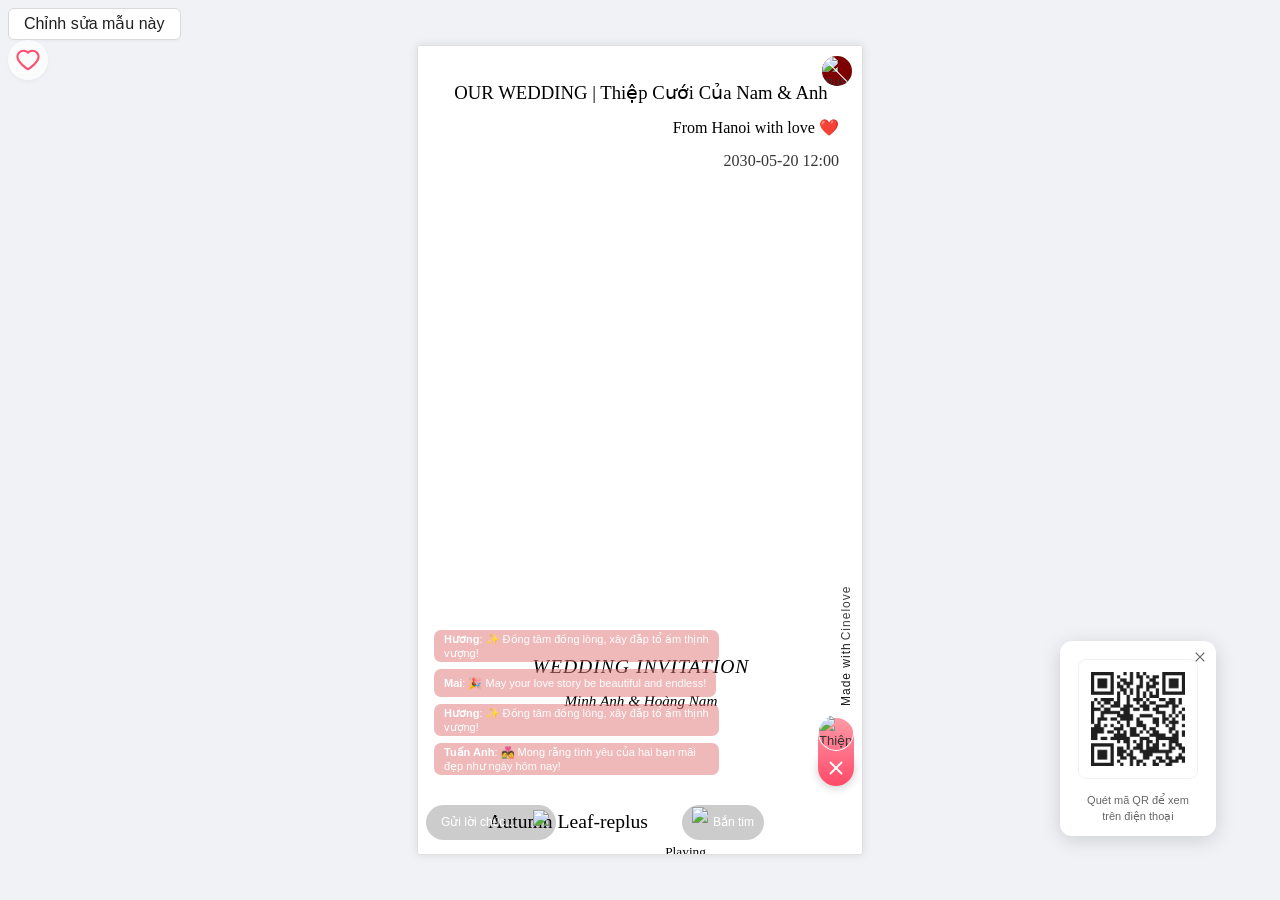
==== commit bcf4ca81: "add" ====
--- a/index.html
+++ b/index.html
@@ -1,376 +1,8418 @@
 <!DOCTYPE html>
 <!-- saved from url=(0041)https://cinelove.me/template/thiep-cuoi-7 -->
-<html lang="vi" data-yd-content-ready="true"><script src="chrome-extension://eppiocemhmnlbhjplcgkofciiegomcon/content/location/location.js" id="eppiocemhmnlbhjplcgkofciiegomcon"></script><script src="chrome-extension://eppiocemhmnlbhjplcgkofciiegomcon/libs/extend-native-history-api.js"></script><script src="chrome-extension://eppiocemhmnlbhjplcgkofciiegomcon/libs/requests.js"></script><head><meta http-equiv="Content-Type" content="text/html; charset=UTF-8"><style data-rc-order="prepend" rc-util-key="@ant-design-icons">
-.anticon {
-  display: inline-flex;
-  align-items: center;
-  color: inherit;
-  font-style: normal;
-  line-height: 0;
-  text-align: center;
-  text-transform: none;
-  vertical-align: -0.125em;
-  text-rendering: optimizeLegibility;
-  -webkit-font-smoothing: antialiased;
-  -moz-osx-font-smoothing: grayscale;
-}
-
-.anticon > * {
-  line-height: 1;
-}
-
-.anticon svg {
-  display: inline-block;
-  vertical-align: inherit;
-}
-
-.anticon::before {
-  display: none;
-}
-
-.anticon .anticon-icon {
-  display: block;
-}
-
-.anticon[tabindex] {
-  cursor: pointer;
-}
-
-.anticon-spin::before,
-.anticon-spin {
-  display: inline-block;
-  -webkit-animation: loadingCircle 1s infinite linear;
-  animation: loadingCircle 1s infinite linear;
-}
-
-@-webkit-keyframes loadingCircle {
-  100% {
-    -webkit-transform: rotate(360deg);
-    transform: rotate(360deg);
-  }
-}
-
-@keyframes loadingCircle {
-  100% {
-    -webkit-transform: rotate(360deg);
-    transform: rotate(360deg);
-  }
-}
-</style><style data-rc-order="prependQueue" data-rc-priority="-999" data-css-hash="1r8l2ga" data-token-hash="css-var-«R36»">.css-var-«R36»{--ant-blue:#1677FF;--ant-purple:#722ED1;--ant-cyan:#13C2C2;--ant-green:#52C41A;--ant-magenta:#EB2F96;--ant-pink:#EB2F96;--ant-red:#F5222D;--ant-orange:#FA8C16;--ant-yellow:#FADB14;--ant-volcano:#FA541C;--ant-geekblue:#2F54EB;--ant-gold:#FAAD14;--ant-lime:#A0D911;--ant-color-primary:#3a9bff;--ant-color-success:#52c41a;--ant-color-warning:#faad14;--ant-color-error:#ff4d4f;--ant-color-info:#1677ff;--ant-color-link:#1677ff;--ant-color-text-base:#000;--ant-color-bg-base:#fff;--ant-font-family:-apple-system, BlinkMacSystemFont, 'Segoe UI', Roboto, 'Helvetica Neue', Arial,
-'Noto Sans', sans-serif, 'Apple Color Emoji', 'Segoe UI Emoji', 'Segoe UI Symbol',
-'Noto Color Emoji';--ant-font-family-code:'SFMono-Regular', Consolas, 'Liberation Mono', Menlo, Courier, monospace;--ant-font-size:16px;--ant-line-width:1px;--ant-line-type:solid;--ant-motion-ease-out-circ:cubic-bezier(0.08, 0.82, 0.17, 1);--ant-motion-ease-in-out-circ:cubic-bezier(0.78, 0.14, 0.15, 0.86);--ant-motion-ease-out:cubic-bezier(0.215, 0.61, 0.355, 1);--ant-motion-ease-in-out:cubic-bezier(0.645, 0.045, 0.355, 1);--ant-motion-ease-out-back:cubic-bezier(0.12, 0.4, 0.29, 1.46);--ant-motion-ease-in-back:cubic-bezier(0.71, -0.46, 0.88, 0.6);--ant-motion-ease-in-quint:cubic-bezier(0.755, 0.05, 0.855, 0.06);--ant-motion-ease-out-quint:cubic-bezier(0.23, 1, 0.32, 1);--ant-border-radius:6px;--ant-size-unit:4px;--ant-size-step:4px;--ant-size-popup-arrow:16px;--ant-control-height:32px;--ant-z-index-base:0;--ant-z-index-popup-base:1000;--ant-opacity-image:1;--ant-blue-1:#e6f4ff;--ant-blue-2:#bae0ff;--ant-blue-3:#91caff;--ant-blue-4:#69b1ff;--ant-blue-5:#4096ff;--ant-blue-6:#1677ff;--ant-blue-7:#0958d9;--ant-blue-8:#003eb3;--ant-blue-9:#002c8c;--ant-blue-10:#001d66;--ant-purple-1:#f9f0ff;--ant-purple-2:#efdbff;--ant-purple-3:#d3adf7;--ant-purple-4:#b37feb;--ant-purple-5:#9254de;--ant-purple-6:#722ed1;--ant-purple-7:#531dab;--ant-purple-8:#391085;--ant-purple-9:#22075e;--ant-purple-10:#120338;--ant-cyan-1:#e6fffb;--ant-cyan-2:#b5f5ec;--ant-cyan-3:#87e8de;--ant-cyan-4:#5cdbd3;--ant-cyan-5:#36cfc9;--ant-cyan-6:#13c2c2;--ant-cyan-7:#08979c;--ant-cyan-8:#006d75;--ant-cyan-9:#00474f;--ant-cyan-10:#002329;--ant-green-1:#f6ffed;--ant-green-2:#d9f7be;--ant-green-3:#b7eb8f;--ant-green-4:#95de64;--ant-green-5:#73d13d;--ant-green-6:#52c41a;--ant-green-7:#389e0d;--ant-green-8:#237804;--ant-green-9:#135200;--ant-green-10:#092b00;--ant-magenta-1:#fff0f6;--ant-magenta-2:#ffd6e7;--ant-magenta-3:#ffadd2;--ant-magenta-4:#ff85c0;--ant-magenta-5:#f759ab;--ant-magenta-6:#eb2f96;--ant-magenta-7:#c41d7f;--ant-magenta-8:#9e1068;--ant-magenta-9:#780650;--ant-magenta-10:#520339;--ant-pink-1:#fff0f6;--ant-pink-2:#ffd6e7;--ant-pink-3:#ffadd2;--ant-pink-4:#ff85c0;--ant-pink-5:#f759ab;--ant-pink-6:#eb2f96;--ant-pink-7:#c41d7f;--ant-pink-8:#9e1068;--ant-pink-9:#780650;--ant-pink-10:#520339;--ant-red-1:#fff1f0;--ant-red-2:#ffccc7;--ant-red-3:#ffa39e;--ant-red-4:#ff7875;--ant-red-5:#ff4d4f;--ant-red-6:#f5222d;--ant-red-7:#cf1322;--ant-red-8:#a8071a;--ant-red-9:#820014;--ant-red-10:#5c0011;--ant-orange-1:#fff7e6;--ant-orange-2:#ffe7ba;--ant-orange-3:#ffd591;--ant-orange-4:#ffc069;--ant-orange-5:#ffa940;--ant-orange-6:#fa8c16;--ant-orange-7:#d46b08;--ant-orange-8:#ad4e00;--ant-orange-9:#873800;--ant-orange-10:#612500;--ant-yellow-1:#feffe6;--ant-yellow-2:#ffffb8;--ant-yellow-3:#fffb8f;--ant-yellow-4:#fff566;--ant-yellow-5:#ffec3d;--ant-yellow-6:#fadb14;--ant-yellow-7:#d4b106;--ant-yellow-8:#ad8b00;--ant-yellow-9:#876800;--ant-yellow-10:#614700;--ant-volcano-1:#fff2e8;--ant-volcano-2:#ffd8bf;--ant-volcano-3:#ffbb96;--ant-volcano-4:#ff9c6e;--ant-volcano-5:#ff7a45;--ant-volcano-6:#fa541c;--ant-volcano-7:#d4380d;--ant-volcano-8:#ad2102;--ant-volcano-9:#871400;--ant-volcano-10:#610b00;--ant-geekblue-1:#f0f5ff;--ant-geekblue-2:#d6e4ff;--ant-geekblue-3:#adc6ff;--ant-geekblue-4:#85a5ff;--ant-geekblue-5:#597ef7;--ant-geekblue-6:#2f54eb;--ant-geekblue-7:#1d39c4;--ant-geekblue-8:#10239e;--ant-geekblue-9:#061178;--ant-geekblue-10:#030852;--ant-gold-1:#fffbe6;--ant-gold-2:#fff1b8;--ant-gold-3:#ffe58f;--ant-gold-4:#ffd666;--ant-gold-5:#ffc53d;--ant-gold-6:#faad14;--ant-gold-7:#d48806;--ant-gold-8:#ad6800;--ant-gold-9:#874d00;--ant-gold-10:#613400;--ant-lime-1:#fcffe6;--ant-lime-2:#f4ffb8;--ant-lime-3:#eaff8f;--ant-lime-4:#d3f261;--ant-lime-5:#bae637;--ant-lime-6:#a0d911;--ant-lime-7:#7cb305;--ant-lime-8:#5b8c00;--ant-lime-9:#3f6600;--ant-lime-10:#254000;--ant-color-text:rgba(0,0,0,0.88);--ant-color-text-secondary:rgba(0,0,0,0.65);--ant-color-text-tertiary:rgba(0,0,0,0.45);--ant-color-text-quaternary:rgba(0,0,0,0.25);--ant-color-fill:rgba(0,0,0,0.15);--ant-color-fill-secondary:rgba(0,0,0,0.06);--ant-color-fill-tertiary:rgba(0,0,0,0.04);--ant-color-fill-quaternary:rgba(0,0,0,0.02);--ant-color-bg-solid:rgb(0,0,0);--ant-color-bg-solid-hover:rgba(0,0,0,0.75);--ant-color-bg-solid-active:rgba(0,0,0,0.95);--ant-color-bg-layout:#f5f5f5;--ant-color-bg-container:#ffffff;--ant-color-bg-elevated:#ffffff;--ant-color-bg-spotlight:rgba(0,0,0,0.85);--ant-color-bg-blur:transparent;--ant-color-border:#d9d9d9;--ant-color-border-disabled:#d9d9d9;--ant-color-border-secondary:#f0f0f0;--ant-color-primary-bg:#f0faff;--ant-color-primary-bg-hover:#def3ff;--ant-color-primary-border:#b5e1ff;--ant-color-primary-border-hover:#8ccdff;--ant-color-primary-hover:#63b6ff;--ant-color-primary-active:#277ad9;--ant-color-primary-text-hover:#63b6ff;--ant-color-primary-text:#3a9bff;--ant-color-primary-text-active:#277ad9;--ant-color-success-bg:#f6ffed;--ant-color-success-bg-hover:#d9f7be;--ant-color-success-border:#b7eb8f;--ant-color-success-border-hover:#95de64;--ant-color-success-hover:#95de64;--ant-color-success-active:#389e0d;--ant-color-success-text-hover:#73d13d;--ant-color-success-text:#52c41a;--ant-color-success-text-active:#389e0d;--ant-color-error-bg:#fff2f0;--ant-color-error-bg-hover:#fff1f0;--ant-color-error-bg-filled-hover:#ffdfdc;--ant-color-error-bg-active:#ffccc7;--ant-color-error-border:#ffccc7;--ant-color-error-border-hover:#ffa39e;--ant-color-error-hover:#ff7875;--ant-color-error-active:#d9363e;--ant-color-error-text-hover:#ff7875;--ant-color-error-text:#ff4d4f;--ant-color-error-text-active:#d9363e;--ant-color-warning-bg:#fffbe6;--ant-color-warning-bg-hover:#fff1b8;--ant-color-warning-border:#ffe58f;--ant-color-warning-border-hover:#ffd666;--ant-color-warning-hover:#ffd666;--ant-color-warning-active:#d48806;--ant-color-warning-text-hover:#ffc53d;--ant-color-warning-text:#faad14;--ant-color-warning-text-active:#d48806;--ant-color-info-bg:#e6f4ff;--ant-color-info-bg-hover:#bae0ff;--ant-color-info-border:#91caff;--ant-color-info-border-hover:#69b1ff;--ant-color-info-hover:#69b1ff;--ant-color-info-active:#0958d9;--ant-color-info-text-hover:#4096ff;--ant-color-info-text:#1677ff;--ant-color-info-text-active:#0958d9;--ant-color-link-hover:#69b1ff;--ant-color-link-active:#0958d9;--ant-color-bg-mask:rgba(0,0,0,0.45);--ant-color-white:#fff;--ant-font-size-sm:14px;--ant-font-size-lg:18px;--ant-font-size-xl:22px;--ant-font-size-heading-1:42px;--ant-font-size-heading-2:34px;--ant-font-size-heading-3:28px;--ant-font-size-heading-4:22px;--ant-font-size-heading-5:18px;--ant-line-height:1.5;--ant-line-height-lg:1.4444444444444444;--ant-line-height-sm:1.5714285714285714;--ant-font-height:24px;--ant-font-height-lg:26px;--ant-font-height-sm:22px;--ant-line-height-heading-1:1.1904761904761905;--ant-line-height-heading-2:1.2352941176470589;--ant-line-height-heading-3:1.2857142857142858;--ant-line-height-heading-4:1.3636363636363635;--ant-line-height-heading-5:1.4444444444444444;--ant-size-xxl:48px;--ant-size-xl:32px;--ant-size-lg:24px;--ant-size-md:20px;--ant-size-ms:16px;--ant-size:16px;--ant-size-sm:12px;--ant-size-xs:8px;--ant-size-xxs:4px;--ant-control-height-sm:24px;--ant-control-height-xs:16px;--ant-control-height-lg:40px;--ant-motion-duration-fast:0.1s;--ant-motion-duration-mid:0.2s;--ant-motion-duration-slow:0.3s;--ant-line-width-bold:2px;--ant-border-radius-xs:2px;--ant-border-radius-sm:4px;--ant-border-radius-lg:8px;--ant-border-radius-outer:4px;--ant-color-fill-content:rgba(0,0,0,0.06);--ant-color-fill-content-hover:rgba(0,0,0,0.15);--ant-color-fill-alter:rgba(0,0,0,0.02);--ant-color-bg-container-disabled:rgba(0,0,0,0.04);--ant-color-border-bg:#ffffff;--ant-color-split:rgba(5,5,5,0.06);--ant-color-text-placeholder:rgba(0,0,0,0.25);--ant-color-text-disabled:rgba(0,0,0,0.25);--ant-color-text-heading:rgba(0,0,0,0.88);--ant-color-text-label:rgba(0,0,0,0.65);--ant-color-text-description:rgba(0,0,0,0.45);--ant-color-text-light-solid:#fff;--ant-color-highlight:#ff4d4f;--ant-color-bg-text-hover:rgba(0,0,0,0.06);--ant-color-bg-text-active:rgba(0,0,0,0.15);--ant-color-icon:rgba(0,0,0,0.45);--ant-color-icon-hover:rgba(0,0,0,0.88);--ant-color-error-outline:rgba(255,38,5,0.06);--ant-color-warning-outline:rgba(255,215,5,0.1);--ant-font-size-icon:14px;--ant-line-width-focus:3px;--ant-control-outline-width:2px;--ant-control-interactive-size:16px;--ant-control-item-bg-hover:rgba(0,0,0,0.04);--ant-control-item-bg-active:#f0faff;--ant-control-item-bg-active-hover:#def3ff;--ant-control-item-bg-active-disabled:rgba(0,0,0,0.15);--ant-control-tmp-outline:rgba(0,0,0,0.02);--ant-control-outline:rgba(5,172,255,0.06);--ant-font-weight-strong:600;--ant-opacity-loading:0.65;--ant-link-decoration:none;--ant-link-hover-decoration:none;--ant-link-focus-decoration:none;--ant-control-padding-horizontal:12px;--ant-control-padding-horizontal-sm:8px;--ant-padding-xxs:4px;--ant-padding-xs:8px;--ant-padding-sm:12px;--ant-padding:16px;--ant-padding-md:20px;--ant-padding-lg:24px;--ant-padding-xl:32px;--ant-padding-content-horizontal-lg:24px;--ant-padding-content-vertical-lg:16px;--ant-padding-content-horizontal:16px;--ant-padding-content-vertical:12px;--ant-padding-content-horizontal-sm:16px;--ant-padding-content-vertical-sm:8px;--ant-margin-xxs:4px;--ant-margin-xs:8px;--ant-margin-sm:12px;--ant-margin:16px;--ant-margin-md:20px;--ant-margin-lg:24px;--ant-margin-xl:32px;--ant-margin-xxl:48px;--ant-box-shadow:
-      0 6px 16px 0 rgba(0, 0, 0, 0.08),
-      0 3px 6px -4px rgba(0, 0, 0, 0.12),
-      0 9px 28px 8px rgba(0, 0, 0, 0.05)
-    ;--ant-box-shadow-secondary:
-      0 6px 16px 0 rgba(0, 0, 0, 0.08),
-      0 3px 6px -4px rgba(0, 0, 0, 0.12),
-      0 9px 28px 8px rgba(0, 0, 0, 0.05)
-    ;--ant-box-shadow-tertiary:
-      0 1px 2px 0 rgba(0, 0, 0, 0.03),
-      0 1px 6px -1px rgba(0, 0, 0, 0.02),
-      0 2px 4px 0 rgba(0, 0, 0, 0.02)
-    ;--ant-box-shadow-popover-arrow:2px 2px 5px rgba(0, 0, 0, 0.05);--ant-box-shadow-card:
-      0 1px 2px -2px rgba(0,0,0,0.16),
-      0 3px 6px 0 rgba(0,0,0,0.12),
-      0 5px 12px 4px rgba(0,0,0,0.09)
-    ;--ant-box-shadow-drawer-right:
-      -6px 0 16px 0 rgba(0, 0, 0, 0.08),
-      -3px 0 6px -4px rgba(0, 0, 0, 0.12),
-      -9px 0 28px 8px rgba(0, 0, 0, 0.05)
-    ;--ant-box-shadow-drawer-left:
-      6px 0 16px 0 rgba(0, 0, 0, 0.08),
-      3px 0 6px -4px rgba(0, 0, 0, 0.12),
-      9px 0 28px 8px rgba(0, 0, 0, 0.05)
-    ;--ant-box-shadow-drawer-up:
-      0 6px 16px 0 rgba(0, 0, 0, 0.08),
-      0 3px 6px -4px rgba(0, 0, 0, 0.12),
-      0 9px 28px 8px rgba(0, 0, 0, 0.05)
-    ;--ant-box-shadow-drawer-down:
-      0 -6px 16px 0 rgba(0, 0, 0, 0.08),
-      0 -3px 6px -4px rgba(0, 0, 0, 0.12),
-      0 -9px 28px 8px rgba(0, 0, 0, 0.05)
-    ;--ant-box-shadow-tabs-overflow-left:inset 10px 0 8px -8px rgba(0, 0, 0, 0.08);--ant-box-shadow-tabs-overflow-right:inset -10px 0 8px -8px rgba(0, 0, 0, 0.08);--ant-box-shadow-tabs-overflow-top:inset 0 10px 8px -8px rgba(0, 0, 0, 0.08);--ant-box-shadow-tabs-overflow-bottom:inset 0 -10px 8px -8px rgba(0, 0, 0, 0.08);}</style><style data-rc-order="prependQueue" data-rc-priority="-999" data-css-hash="19p9tc9" data-token-hash="css-var-«R36»">.css-var-«R36».ant-btn{--ant-button-blue-shadow-color:0 2px 0 rgba(5,145,255,0.1);--ant-button-purple-shadow-color:0 2px 0 rgba(155,5,255,0.06);--ant-button-cyan-shadow-color:0 2px 0 rgba(5,255,215,0.1);--ant-button-green-shadow-color:0 2px 0 rgba(142,255,30,0.08);--ant-button-magenta-shadow-color:0 2px 0 rgba(255,5,105,0.06);--ant-button-pink-shadow-color:0 2px 0 rgba(255,5,105,0.06);--ant-button-red-shadow-color:0 2px 0 rgba(255,22,5,0.06);--ant-button-orange-shadow-color:0 2px 0 rgba(255,175,5,0.1);--ant-button-yellow-shadow-color:0 2px 0 rgba(245,255,5,0.1);--ant-button-volcano-shadow-color:0 2px 0 rgba(255,125,25,0.1);--ant-button-geekblue-shadow-color:0 2px 0 rgba(5,88,255,0.06);--ant-button-lime-shadow-color:0 2px 0 rgba(225,255,5,0.1);--ant-button-gold-shadow-color:0 2px 0 rgba(255,215,5,0.1);--ant-button-font-weight:400;--ant-button-icon-gap:8px;--ant-button-default-shadow:0 2px 0 rgba(0,0,0,0.02);--ant-button-primary-shadow:0 2px 0 rgba(5,172,255,0.06);--ant-button-danger-shadow:0 2px 0 rgba(255,38,5,0.06);--ant-button-primary-color:#fff;--ant-button-danger-color:#fff;--ant-button-border-color-disabled:#d9d9d9;--ant-button-default-ghost-color:#ffffff;--ant-button-ghost-bg:transparent;--ant-button-default-ghost-border-color:#ffffff;--ant-button-padding-inline:15px;--ant-button-padding-inline-lg:15px;--ant-button-padding-inline-sm:7px;--ant-button-only-icon-size:inherit;--ant-button-only-icon-size-sm:inherit;--ant-button-only-icon-size-lg:inherit;--ant-button-group-border-color:#63b6ff;--ant-button-link-hover-bg:transparent;--ant-button-text-text-color:rgba(0,0,0,0.88);--ant-button-text-text-hover-color:rgba(0,0,0,0.88);--ant-button-text-text-active-color:rgba(0,0,0,0.88);--ant-button-text-hover-bg:rgba(0,0,0,0.04);--ant-button-default-color:rgba(0,0,0,0.88);--ant-button-default-bg:#ffffff;--ant-button-default-border-color:#d9d9d9;--ant-button-default-border-color-disabled:#d9d9d9;--ant-button-default-hover-bg:#ffffff;--ant-button-default-hover-color:#63b6ff;--ant-button-default-hover-border-color:#63b6ff;--ant-button-default-active-bg:#ffffff;--ant-button-default-active-color:#277ad9;--ant-button-default-active-border-color:#277ad9;--ant-button-solid-text-color:#fff;--ant-button-content-font-size:16px;--ant-button-content-font-size-sm:16px;--ant-button-content-font-size-lg:18px;--ant-button-content-line-height:1.5;--ant-button-content-line-height-sm:1.5;--ant-button-content-line-height-lg:1.4444444444444444;--ant-button-padding-block:3px;--ant-button-padding-block-sm:0px;--ant-button-padding-block-lg:6px;--ant-button-default-bg-disabled:rgba(0,0,0,0.04);--ant-button-dashed-bg-disabled:rgba(0,0,0,0.04);}</style><style data-rc-order="prependQueue" data-rc-priority="-999" data-css-hash="yvv0tj" data-token-hash="css-var-«R36»">.css-var-«R36».ant-spin{--ant-spin-content-height:400px;--ant-spin-dot-size:20px;--ant-spin-dot-size-sm:14px;--ant-spin-dot-size-lg:32px;}</style><style data-rc-order="prependQueue" data-rc-priority="-999" data-css-hash="fmkred" data-token-hash="css-var-root">.css-var-root{--ant-blue:#1677FF;--ant-purple:#722ED1;--ant-cyan:#13C2C2;--ant-green:#52C41A;--ant-magenta:#EB2F96;--ant-pink:#EB2F96;--ant-red:#F5222D;--ant-orange:#FA8C16;--ant-yellow:#FADB14;--ant-volcano:#FA541C;--ant-geekblue:#2F54EB;--ant-gold:#FAAD14;--ant-lime:#A0D911;--ant-color-primary:#1677ff;--ant-color-success:#52c41a;--ant-color-warning:#faad14;--ant-color-error:#ff4d4f;--ant-color-info:#1677ff;--ant-color-link:#1677ff;--ant-color-text-base:#000;--ant-color-bg-base:#fff;--ant-font-family:-apple-system, BlinkMacSystemFont, 'Segoe UI', Roboto, 'Helvetica Neue', Arial,
-'Noto Sans', sans-serif, 'Apple Color Emoji', 'Segoe UI Emoji', 'Segoe UI Symbol',
-'Noto Color Emoji';--ant-font-family-code:'SFMono-Regular', Consolas, 'Liberation Mono', Menlo, Courier, monospace;--ant-font-size:14px;--ant-line-width:1px;--ant-line-type:solid;--ant-motion-ease-out-circ:cubic-bezier(0.08, 0.82, 0.17, 1);--ant-motion-ease-in-out-circ:cubic-bezier(0.78, 0.14, 0.15, 0.86);--ant-motion-ease-out:cubic-bezier(0.215, 0.61, 0.355, 1);--ant-motion-ease-in-out:cubic-bezier(0.645, 0.045, 0.355, 1);--ant-motion-ease-out-back:cubic-bezier(0.12, 0.4, 0.29, 1.46);--ant-motion-ease-in-back:cubic-bezier(0.71, -0.46, 0.88, 0.6);--ant-motion-ease-in-quint:cubic-bezier(0.755, 0.05, 0.855, 0.06);--ant-motion-ease-out-quint:cubic-bezier(0.23, 1, 0.32, 1);--ant-border-radius:6px;--ant-size-unit:4px;--ant-size-step:4px;--ant-size-popup-arrow:16px;--ant-control-height:32px;--ant-z-index-base:0;--ant-z-index-popup-base:1000;--ant-opacity-image:1;--ant-blue-1:#e6f4ff;--ant-blue-2:#bae0ff;--ant-blue-3:#91caff;--ant-blue-4:#69b1ff;--ant-blue-5:#4096ff;--ant-blue-6:#1677ff;--ant-blue-7:#0958d9;--ant-blue-8:#003eb3;--ant-blue-9:#002c8c;--ant-blue-10:#001d66;--ant-purple-1:#f9f0ff;--ant-purple-2:#efdbff;--ant-purple-3:#d3adf7;--ant-purple-4:#b37feb;--ant-purple-5:#9254de;--ant-purple-6:#722ed1;--ant-purple-7:#531dab;--ant-purple-8:#391085;--ant-purple-9:#22075e;--ant-purple-10:#120338;--ant-cyan-1:#e6fffb;--ant-cyan-2:#b5f5ec;--ant-cyan-3:#87e8de;--ant-cyan-4:#5cdbd3;--ant-cyan-5:#36cfc9;--ant-cyan-6:#13c2c2;--ant-cyan-7:#08979c;--ant-cyan-8:#006d75;--ant-cyan-9:#00474f;--ant-cyan-10:#002329;--ant-green-1:#f6ffed;--ant-green-2:#d9f7be;--ant-green-3:#b7eb8f;--ant-green-4:#95de64;--ant-green-5:#73d13d;--ant-green-6:#52c41a;--ant-green-7:#389e0d;--ant-green-8:#237804;--ant-green-9:#135200;--ant-green-10:#092b00;--ant-magenta-1:#fff0f6;--ant-magenta-2:#ffd6e7;--ant-magenta-3:#ffadd2;--ant-magenta-4:#ff85c0;--ant-magenta-5:#f759ab;--ant-magenta-6:#eb2f96;--ant-magenta-7:#c41d7f;--ant-magenta-8:#9e1068;--ant-magenta-9:#780650;--ant-magenta-10:#520339;--ant-pink-1:#fff0f6;--ant-pink-2:#ffd6e7;--ant-pink-3:#ffadd2;--ant-pink-4:#ff85c0;--ant-pink-5:#f759ab;--ant-pink-6:#eb2f96;--ant-pink-7:#c41d7f;--ant-pink-8:#9e1068;--ant-pink-9:#780650;--ant-pink-10:#520339;--ant-red-1:#fff1f0;--ant-red-2:#ffccc7;--ant-red-3:#ffa39e;--ant-red-4:#ff7875;--ant-red-5:#ff4d4f;--ant-red-6:#f5222d;--ant-red-7:#cf1322;--ant-red-8:#a8071a;--ant-red-9:#820014;--ant-red-10:#5c0011;--ant-orange-1:#fff7e6;--ant-orange-2:#ffe7ba;--ant-orange-3:#ffd591;--ant-orange-4:#ffc069;--ant-orange-5:#ffa940;--ant-orange-6:#fa8c16;--ant-orange-7:#d46b08;--ant-orange-8:#ad4e00;--ant-orange-9:#873800;--ant-orange-10:#612500;--ant-yellow-1:#feffe6;--ant-yellow-2:#ffffb8;--ant-yellow-3:#fffb8f;--ant-yellow-4:#fff566;--ant-yellow-5:#ffec3d;--ant-yellow-6:#fadb14;--ant-yellow-7:#d4b106;--ant-yellow-8:#ad8b00;--ant-yellow-9:#876800;--ant-yellow-10:#614700;--ant-volcano-1:#fff2e8;--ant-volcano-2:#ffd8bf;--ant-volcano-3:#ffbb96;--ant-volcano-4:#ff9c6e;--ant-volcano-5:#ff7a45;--ant-volcano-6:#fa541c;--ant-volcano-7:#d4380d;--ant-volcano-8:#ad2102;--ant-volcano-9:#871400;--ant-volcano-10:#610b00;--ant-geekblue-1:#f0f5ff;--ant-geekblue-2:#d6e4ff;--ant-geekblue-3:#adc6ff;--ant-geekblue-4:#85a5ff;--ant-geekblue-5:#597ef7;--ant-geekblue-6:#2f54eb;--ant-geekblue-7:#1d39c4;--ant-geekblue-8:#10239e;--ant-geekblue-9:#061178;--ant-geekblue-10:#030852;--ant-gold-1:#fffbe6;--ant-gold-2:#fff1b8;--ant-gold-3:#ffe58f;--ant-gold-4:#ffd666;--ant-gold-5:#ffc53d;--ant-gold-6:#faad14;--ant-gold-7:#d48806;--ant-gold-8:#ad6800;--ant-gold-9:#874d00;--ant-gold-10:#613400;--ant-lime-1:#fcffe6;--ant-lime-2:#f4ffb8;--ant-lime-3:#eaff8f;--ant-lime-4:#d3f261;--ant-lime-5:#bae637;--ant-lime-6:#a0d911;--ant-lime-7:#7cb305;--ant-lime-8:#5b8c00;--ant-lime-9:#3f6600;--ant-lime-10:#254000;--ant-color-text:rgba(0,0,0,0.88);--ant-color-text-secondary:rgba(0,0,0,0.65);--ant-color-text-tertiary:rgba(0,0,0,0.45);--ant-color-text-quaternary:rgba(0,0,0,0.25);--ant-color-fill:rgba(0,0,0,0.15);--ant-color-fill-secondary:rgba(0,0,0,0.06);--ant-color-fill-tertiary:rgba(0,0,0,0.04);--ant-color-fill-quaternary:rgba(0,0,0,0.02);--ant-color-bg-solid:rgb(0,0,0);--ant-color-bg-solid-hover:rgba(0,0,0,0.75);--ant-color-bg-solid-active:rgba(0,0,0,0.95);--ant-color-bg-layout:#f5f5f5;--ant-color-bg-container:#ffffff;--ant-color-bg-elevated:#ffffff;--ant-color-bg-spotlight:rgba(0,0,0,0.85);--ant-color-bg-blur:transparent;--ant-color-border:#d9d9d9;--ant-color-border-disabled:#d9d9d9;--ant-color-border-secondary:#f0f0f0;--ant-color-primary-bg:#e6f4ff;--ant-color-primary-bg-hover:#bae0ff;--ant-color-primary-border:#91caff;--ant-color-primary-border-hover:#69b1ff;--ant-color-primary-hover:#4096ff;--ant-color-primary-active:#0958d9;--ant-color-primary-text-hover:#4096ff;--ant-color-primary-text:#1677ff;--ant-color-primary-text-active:#0958d9;--ant-color-success-bg:#f6ffed;--ant-color-success-bg-hover:#d9f7be;--ant-color-success-border:#b7eb8f;--ant-color-success-border-hover:#95de64;--ant-color-success-hover:#95de64;--ant-color-success-active:#389e0d;--ant-color-success-text-hover:#73d13d;--ant-color-success-text:#52c41a;--ant-color-success-text-active:#389e0d;--ant-color-error-bg:#fff2f0;--ant-color-error-bg-hover:#fff1f0;--ant-color-error-bg-filled-hover:#ffdfdc;--ant-color-error-bg-active:#ffccc7;--ant-color-error-border:#ffccc7;--ant-color-error-border-hover:#ffa39e;--ant-color-error-hover:#ff7875;--ant-color-error-active:#d9363e;--ant-color-error-text-hover:#ff7875;--ant-color-error-text:#ff4d4f;--ant-color-error-text-active:#d9363e;--ant-color-warning-bg:#fffbe6;--ant-color-warning-bg-hover:#fff1b8;--ant-color-warning-border:#ffe58f;--ant-color-warning-border-hover:#ffd666;--ant-color-warning-hover:#ffd666;--ant-color-warning-active:#d48806;--ant-color-warning-text-hover:#ffc53d;--ant-color-warning-text:#faad14;--ant-color-warning-text-active:#d48806;--ant-color-info-bg:#e6f4ff;--ant-color-info-bg-hover:#bae0ff;--ant-color-info-border:#91caff;--ant-color-info-border-hover:#69b1ff;--ant-color-info-hover:#69b1ff;--ant-color-info-active:#0958d9;--ant-color-info-text-hover:#4096ff;--ant-color-info-text:#1677ff;--ant-color-info-text-active:#0958d9;--ant-color-link-hover:#69b1ff;--ant-color-link-active:#0958d9;--ant-color-bg-mask:rgba(0,0,0,0.45);--ant-color-white:#fff;--ant-font-size-sm:12px;--ant-font-size-lg:16px;--ant-font-size-xl:20px;--ant-font-size-heading-1:38px;--ant-font-size-heading-2:30px;--ant-font-size-heading-3:24px;--ant-font-size-heading-4:20px;--ant-font-size-heading-5:16px;--ant-line-height:1.5714285714285714;--ant-line-height-lg:1.5;--ant-line-height-sm:1.6666666666666667;--ant-font-height:22px;--ant-font-height-lg:24px;--ant-font-height-sm:20px;--ant-line-height-heading-1:1.2105263157894737;--ant-line-height-heading-2:1.2666666666666666;--ant-line-height-heading-3:1.3333333333333333;--ant-line-height-heading-4:1.4;--ant-line-height-heading-5:1.5;--ant-size-xxl:48px;--ant-size-xl:32px;--ant-size-lg:24px;--ant-size-md:20px;--ant-size-ms:16px;--ant-size:16px;--ant-size-sm:12px;--ant-size-xs:8px;--ant-size-xxs:4px;--ant-control-height-sm:24px;--ant-control-height-xs:16px;--ant-control-height-lg:40px;--ant-motion-duration-fast:0.1s;--ant-motion-duration-mid:0.2s;--ant-motion-duration-slow:0.3s;--ant-line-width-bold:2px;--ant-border-radius-xs:2px;--ant-border-radius-sm:4px;--ant-border-radius-lg:8px;--ant-border-radius-outer:4px;--ant-color-fill-content:rgba(0,0,0,0.06);--ant-color-fill-content-hover:rgba(0,0,0,0.15);--ant-color-fill-alter:rgba(0,0,0,0.02);--ant-color-bg-container-disabled:rgba(0,0,0,0.04);--ant-color-border-bg:#ffffff;--ant-color-split:rgba(5,5,5,0.06);--ant-color-text-placeholder:rgba(0,0,0,0.25);--ant-color-text-disabled:rgba(0,0,0,0.25);--ant-color-text-heading:rgba(0,0,0,0.88);--ant-color-text-label:rgba(0,0,0,0.65);--ant-color-text-description:rgba(0,0,0,0.45);--ant-color-text-light-solid:#fff;--ant-color-highlight:#ff4d4f;--ant-color-bg-text-hover:rgba(0,0,0,0.06);--ant-color-bg-text-active:rgba(0,0,0,0.15);--ant-color-icon:rgba(0,0,0,0.45);--ant-color-icon-hover:rgba(0,0,0,0.88);--ant-color-error-outline:rgba(255,38,5,0.06);--ant-color-warning-outline:rgba(255,215,5,0.1);--ant-font-size-icon:12px;--ant-line-width-focus:3px;--ant-control-outline-width:2px;--ant-control-interactive-size:16px;--ant-control-item-bg-hover:rgba(0,0,0,0.04);--ant-control-item-bg-active:#e6f4ff;--ant-control-item-bg-active-hover:#bae0ff;--ant-control-item-bg-active-disabled:rgba(0,0,0,0.15);--ant-control-tmp-outline:rgba(0,0,0,0.02);--ant-control-outline:rgba(5,145,255,0.1);--ant-font-weight-strong:600;--ant-opacity-loading:0.65;--ant-link-decoration:none;--ant-link-hover-decoration:none;--ant-link-focus-decoration:none;--ant-control-padding-horizontal:12px;--ant-control-padding-horizontal-sm:8px;--ant-padding-xxs:4px;--ant-padding-xs:8px;--ant-padding-sm:12px;--ant-padding:16px;--ant-padding-md:20px;--ant-padding-lg:24px;--ant-padding-xl:32px;--ant-padding-content-horizontal-lg:24px;--ant-padding-content-vertical-lg:16px;--ant-padding-content-horizontal:16px;--ant-padding-content-vertical:12px;--ant-padding-content-horizontal-sm:16px;--ant-padding-content-vertical-sm:8px;--ant-margin-xxs:4px;--ant-margin-xs:8px;--ant-margin-sm:12px;--ant-margin:16px;--ant-margin-md:20px;--ant-margin-lg:24px;--ant-margin-xl:32px;--ant-margin-xxl:48px;--ant-box-shadow:
-      0 6px 16px 0 rgba(0, 0, 0, 0.08),
-      0 3px 6px -4px rgba(0, 0, 0, 0.12),
-      0 9px 28px 8px rgba(0, 0, 0, 0.05)
-    ;--ant-box-shadow-secondary:
-      0 6px 16px 0 rgba(0, 0, 0, 0.08),
-      0 3px 6px -4px rgba(0, 0, 0, 0.12),
-      0 9px 28px 8px rgba(0, 0, 0, 0.05)
-    ;--ant-box-shadow-tertiary:
-      0 1px 2px 0 rgba(0, 0, 0, 0.03),
-      0 1px 6px -1px rgba(0, 0, 0, 0.02),
-      0 2px 4px 0 rgba(0, 0, 0, 0.02)
-    ;--ant-box-shadow-popover-arrow:2px 2px 5px rgba(0, 0, 0, 0.05);--ant-box-shadow-card:
-      0 1px 2px -2px rgba(0,0,0,0.16),
-      0 3px 6px 0 rgba(0,0,0,0.12),
-      0 5px 12px 4px rgba(0,0,0,0.09)
-    ;--ant-box-shadow-drawer-right:
-      -6px 0 16px 0 rgba(0, 0, 0, 0.08),
-      -3px 0 6px -4px rgba(0, 0, 0, 0.12),
-      -9px 0 28px 8px rgba(0, 0, 0, 0.05)
-    ;--ant-box-shadow-drawer-left:
-      6px 0 16px 0 rgba(0, 0, 0, 0.08),
-      3px 0 6px -4px rgba(0, 0, 0, 0.12),
-      9px 0 28px 8px rgba(0, 0, 0, 0.05)
-    ;--ant-box-shadow-drawer-up:
-      0 6px 16px 0 rgba(0, 0, 0, 0.08),
-      0 3px 6px -4px rgba(0, 0, 0, 0.12),
-      0 9px 28px 8px rgba(0, 0, 0, 0.05)
-    ;--ant-box-shadow-drawer-down:
-      0 -6px 16px 0 rgba(0, 0, 0, 0.08),
-      0 -3px 6px -4px rgba(0, 0, 0, 0.12),
-      0 -9px 28px 8px rgba(0, 0, 0, 0.05)
-    ;--ant-box-shadow-tabs-overflow-left:inset 10px 0 8px -8px rgba(0, 0, 0, 0.08);--ant-box-shadow-tabs-overflow-right:inset -10px 0 8px -8px rgba(0, 0, 0, 0.08);--ant-box-shadow-tabs-overflow-top:inset 0 10px 8px -8px rgba(0, 0, 0, 0.08);--ant-box-shadow-tabs-overflow-bottom:inset 0 -10px 8px -8px rgba(0, 0, 0, 0.08);}</style><style data-rc-order="prependQueue" data-rc-priority="-999" data-css-hash="3mv61l">.ant-qrcode{font-family:var(--ant-font-family);font-size:var(--ant-font-size);box-sizing:border-box;}.ant-qrcode::before,.ant-qrcode::after{box-sizing:border-box;}.ant-qrcode [class^="ant-qrcode"],.ant-qrcode [class*=" ant-qrcode"]{box-sizing:border-box;}.ant-qrcode [class^="ant-qrcode"]::before,.ant-qrcode [class*=" ant-qrcode"]::before,.ant-qrcode [class^="ant-qrcode"]::after,.ant-qrcode [class*=" ant-qrcode"]::after{box-sizing:border-box;}.ant-qrcode{box-sizing:border-box;margin:0;padding:var(--ant-padding-sm);color:var(--ant-color-text);font-size:var(--ant-font-size);line-height:var(--ant-line-height);list-style:none;font-family:var(--ant-font-family);display:flex;justify-content:center;align-items:center;background-color:var(--ant-color-white);border-radius:var(--ant-border-radius-lg);border:var(--ant-line-width) var(--ant-line-type) var(--ant-color-split);position:relative;overflow:hidden;}.ant-qrcode>.ant-qrcode-cover{position:absolute;inset-block-start:0;inset-inline-start:0;z-index:10;display:flex;flex-direction:column;justify-content:center;align-items:center;width:100%;height:100%;color:var(--ant-color-text);line-height:var(--ant-line-height);background:var(--ant-qr-code-qr-code-cover-background-color);text-align:center;}.ant-qrcode>.ant-qrcode-cover>.ant-qrcode-expired,.ant-qrcode>.ant-qrcode-cover>.ant-qrcode-scanned{color:var(--ant-color-text);}.ant-qrcode >canvas{align-self:stretch;flex:auto;min-width:0;}.ant-qrcode-icon{margin-block-end:var(--ant-margin-xs);font-size:var(--ant-control-height);}.ant-qrcode-borderless{border-color:transparent;padding:0;border-radius:0;}</style><style data-rc-order="prependQueue" data-rc-priority="-999" data-css-hash="1e0uvd8" data-token-hash="css-var-«R36»">.css-var-«R36».ant-qrcode{--ant-qr-code-qr-code-cover-background-color:rgba(255,255,255,0.96);}</style><script bis_use="true" type="text/javascript" charset="utf-8" data-bis-config="{&quot;blacklistIframeSrc&quot;:[&quot;facebook.com/&quot;,&quot;twitter.com/&quot;,&quot;youtube-nocookie.com/embed/&quot;,&quot;//vk.com/&quot;,&quot;//www.vk.com/&quot;,&quot;linkedin.com/&quot;,&quot;//www.linkedin.com/&quot;,&quot;//instagram.com/&quot;,&quot;//www.instagram.com/&quot;,&quot;//www.google.com/recaptcha/api2/&quot;,&quot;//www.google.com/recaptcha/enterprise/anchor&quot;,&quot;//hangouts.google.com/webchat/&quot;,&quot;//www.google.com/calendar/&quot;,&quot;//www.google.com/maps/embed&quot;,&quot;spotify.com/&quot;,&quot;soundcloud.com/&quot;,&quot;//player.vimeo.com/&quot;,&quot;//disqus.com/&quot;,&quot;//tgwidget.com/&quot;,&quot;//js.driftt.com/&quot;,&quot;friends2follow.com&quot;,&quot;/widget&quot;,&quot;login&quot;,&quot;//video.bigmir.net/&quot;,&quot;blogger.com&quot;,&quot;//smartlock.google.com/&quot;,&quot;//keep.google.com/&quot;,&quot;/web.tolstoycomments.com/&quot;,&quot;moz-extension://&quot;,&quot;chrome-extension://&quot;,&quot;/auth/&quot;,&quot;//analytics.google.com/&quot;,&quot;adclarity.com&quot;,&quot;paddle.com/checkout&quot;,&quot;hcaptcha.com&quot;,&quot;recaptcha.net&quot;,&quot;2captcha.com&quot;,&quot;accounts.google.com&quot;,&quot;www.google.com/shopping/customerreviews&quot;,&quot;buy.tinypass.com&quot;,&quot;gstatic.com&quot;,&quot;secureir.ebaystatic.com&quot;,&quot;docs.google.com&quot;,&quot;contacts.google.com&quot;,&quot;github.com&quot;,&quot;mail.google.com&quot;,&quot;chat.google.com&quot;,&quot;audio.xpleer.com&quot;,&quot;keepa.com&quot;,&quot;static.xx.fbcdn.net&quot;,&quot;sas.selleramp.com&quot;,&quot;1plus1.video&quot;,&quot;console.googletagservices.com&quot;,&quot;//lnkd.demdex.net/&quot;,&quot;//radar.cedexis.com/&quot;,&quot;//li.protechts.net/&quot;,&quot;challenges.cloudflare.com/&quot;,&quot;ogs.google.com&quot;,&quot;//www.ukrnafta.com/data/map/&quot;,&quot;//maps.google.com/maps&quot;,&quot;//www.openstreetmap.org/export/embed.html&quot;,&quot;//www.google.com/maps/d/u/3/embed&quot;,&quot;//itm.ebaydesc.com/itmdesc&quot;,&quot;//books.google.com/books&quot;,&quot;//embed.podcasts.apple.com&quot;,&quot;//www.paypal.com/smartchat&quot;,&quot;//www.centurylink.com/assets/includes/common/sfChatiFrame.html&quot;,&quot;//macmillan-prod-gen.ada.support/embed&quot;,&quot;//macmillan-prod-gen.ada.support/chat&quot;,&quot;//ctl-consumer.my.site.com/&quot;],&quot;whitelistDomainsForPostBody&quot;:[&quot;youtube.com&quot;]}" data-dynamic-id="8d2580e3-20ef-427a-a166-1f49daa35e97" src="chrome-extension://eppiocemhmnlbhjplcgkofciiegomcon/executors/200.js"></script><meta name="viewport" content="width=device-width, initial-scale=1, maximum-scale=1, user-scalable=no" data-next-head=""><script async="" src="./Thiệp cưới 7 - Thiệp cưới online miễn phí _ CineLove_files/js(1)"></script><meta property="og:image:type" content="image/jpeg" data-next-head=""><meta name="keywords" content="thiệp cưới online miễn phí, website cưới online, thiệp cưới điện tử, thiệp mời cưới, mẫu thiệp cưới đẹp, tạo thiệp cưới, Cinelove" data-next-head=""><meta name="author" content="CineLove" data-next-head=""><meta name="robots" content="index, follow, max-snippet:-1, max-image-preview:large, max-video-preview:-1" data-next-head=""><link rel="icon" href="https://cinelove.me/favicon.ico" data-next-head=""><title data-next-head="">Thiệp cưới 7 - Thiệp cưới online miễn phí | CineLove</title><meta name="robots" content="index,follow" data-next-head=""><meta name="description" content="Thiệp cưới 7 - Thiệp cưới online miễn phí - Thiệp online trên CineLove" data-next-head=""><meta name="twitter:card" content="summary_large_image" data-next-head=""><meta name="twitter:site" content="@cinelove" data-next-head=""><meta name="twitter:creator" content="@cinelove" data-next-head=""><meta property="og:title" content="Thiệp cưới 7 - Thiệp cưới online miễn phí" data-next-head=""><meta property="og:description" content="Thiệp cưới 7 - Thiệp cưới online miễn phí - Thiệp online trên CineLove" data-next-head=""><meta property="og:url" content="https://cinelove.me/template/thiep-cuoi-7" data-next-head=""><meta property="og:type" content="website" data-next-head=""><meta property="og:image" content="templates/assets/5a508f27-c1b9-442f-8a28-2aaf51016367/902f7115-016d-4e06-9616-f3e5c61a2083.webp" data-next-head=""><meta property="og:image:alt" content="Thiệp cưới 7 - Thiệp cưới online miễn phí" data-next-head=""><meta property="og:image:width" content="1200" data-next-head=""><meta property="og:image:height" content="630" data-next-head=""><meta property="og:locale" content="vi_VN" data-next-head=""><meta property="og:site_name" content="CineLove" data-next-head=""><link rel="canonical" href="https://cinelove.me/template/thiep-cuoi-7" data-next-head=""><link rel="apple-touch-icon" sizes="180x180" href="https://cinelove.me/apple-touch-icon.png"><link rel="icon" type="image/png" sizes="32x32" href="https://cinelove.me/favicon-32x32.png"><link rel="icon" type="image/png" sizes="16x16" href="https://cinelove.me/favicon-16x16.png"><link rel="manifest" href="https://cinelove.me/site.webmanifest"><meta name="msapplication-TileColor" content="#da532c"><meta name="theme-color" content="#ffffff"><link rel="preload" href="./Thiệp cưới 7 - Thiệp cưới online miễn phí _ CineLove_files/4edcd942577ff5c8.css" as="style"><link rel="preload" href="./Thiệp cưới 7 - Thiệp cưới online miễn phí _ CineLove_files/3a12fbab90cd8589.css" as="style"><script>
-            window.dataLayer = window.dataLayer || [];
-            function gtag(){dataLayer.push(arguments);}
-            gtag('js', new Date());
-            gtag('config', 'G-24WP7GNL8X');
-          </script><link rel="stylesheet" href="./Thiệp cưới 7 - Thiệp cưới online miễn phí _ CineLove_files/4edcd942577ff5c8.css" data-n-g=""><link rel="stylesheet" href="./Thiệp cưới 7 - Thiệp cưới online miễn phí _ CineLove_files/3a12fbab90cd8589.css" data-n-p=""><noscript data-n-css=""></noscript><script defer="" nomodule="" src="./Thiệp cưới 7 - Thiệp cưới online miễn phí _ CineLove_files/polyfills-42372ed130431b0a.js.tải xuống"></script><script src="./Thiệp cưới 7 - Thiệp cưới online miễn phí _ CineLove_files/webpack-dc28e43fe2961816.js.tải xuống" defer=""></script><script src="./Thiệp cưới 7 - Thiệp cưới online miễn phí _ CineLove_files/framework-dc5269af09520b77.js.tải xuống" defer=""></script><script src="./Thiệp cưới 7 - Thiệp cưới online miễn phí _ CineLove_files/main-9b7e07ac3772421b.js.tải xuống" defer=""></script><script src="./Thiệp cưới 7 - Thiệp cưới online miễn phí _ CineLove_files/_app-8f0b498ba1ff26bd.js.tải xuống" defer=""></script><script src="./Thiệp cưới 7 - Thiệp cưới online miễn phí _ CineLove_files/efc462c4-9caaa4cc3752feeb.js.tải xuống" defer=""></script><script src="./Thiệp cưới 7 - Thiệp cưới online miễn phí _ CineLove_files/e07c49f9-39653a52889c0369.js.tải xuống" defer=""></script><script src="./Thiệp cưới 7 - Thiệp cưới online miễn phí _ CineLove_files/0567a2cb-edb904d8796c146d.js.tải xuống" defer=""></script><script src="./Thiệp cưới 7 - Thiệp cưới online miễn phí _ CineLove_files/f90b51d6-cf66b14d678310ad.js.tải xuống" defer=""></script><script src="./Thiệp cưới 7 - Thiệp cưới online miễn phí _ CineLove_files/07c2d338-03749d03245fef7d.js.tải xuống" defer=""></script><script src="./Thiệp cưới 7 - Thiệp cưới online miễn phí _ CineLove_files/7e42aecb-94f8c450c54b9556.js.tải xuống" defer=""></script><script src="./Thiệp cưới 7 - Thiệp cưới online miễn phí _ CineLove_files/58474bfb-598ad95f2bd762a7.js.tải xuống" defer=""></script><script src="./Thiệp cưới 7 - Thiệp cưới online miễn phí _ CineLove_files/0d186e42-0a000285f8a3e69f.js.tải xuống" defer=""></script><script src="./Thiệp cưới 7 - Thiệp cưới online miễn phí _ CineLove_files/0465ed09-2dd751065c0c5b97.js.tải xuống" defer=""></script><script src="./Thiệp cưới 7 - Thiệp cưới online miễn phí _ CineLove_files/2e6f1b4f-d21c8975df6644ec.js.tải xuống" defer=""></script><script src="./Thiệp cưới 7 - Thiệp cưới online miễn phí _ CineLove_files/b258f366-4c1426c026babaea.js.tải xuống" defer=""></script><script src="./Thiệp cưới 7 - Thiệp cưới online miễn phí _ CineLove_files/ccbbfdf4-f22241e35c897c39.js.tải xuống" defer=""></script><script src="./Thiệp cưới 7 - Thiệp cưới online miễn phí _ CineLove_files/6f507d93-abcd9d6e6af87686.js.tải xuống" defer=""></script><script src="./Thiệp cưới 7 - Thiệp cưới online miễn phí _ CineLove_files/b2096ad0-b655a2bce88291c4.js.tải xuống" defer=""></script><script src="./Thiệp cưới 7 - Thiệp cưới online miễn phí _ CineLove_files/7ddb3757-f7b5fa59aa005456.js.tải xuống" defer=""></script><script src="./Thiệp cưới 7 - Thiệp cưới online miễn phí _ CineLove_files/c859536c-eb9bcd95f51215d7.js.tải xuống" defer=""></script><script src="./Thiệp cưới 7 - Thiệp cưới online miễn phí _ CineLove_files/45092124-18f5be4337f22ffe.js.tải xuống" defer=""></script><script src="./Thiệp cưới 7 - Thiệp cưới online miễn phí _ CineLove_files/489b9f9a-4ea41ee9f8638072.js.tải xuống" defer=""></script><script src="./Thiệp cưới 7 - Thiệp cưới online miễn phí _ CineLove_files/7e580b10-3b298ba8daf9b444.js.tải xuống" defer=""></script><script src="./Thiệp cưới 7 - Thiệp cưới online miễn phí _ CineLove_files/e95b820e-2d38f404ec457b72.js.tải xuống" defer=""></script><script src="./Thiệp cưới 7 - Thiệp cưới online miễn phí _ CineLove_files/2b38e19b-2ce6b2011dbb8ed4.js.tải xuống" defer=""></script><script src="./Thiệp cưới 7 - Thiệp cưới online miễn phí _ CineLove_files/a7cd4083-39bc06c2d5d0b40a.js.tải xuống" defer=""></script><script src="./Thiệp cưới 7 - Thiệp cưới online miễn phí _ CineLove_files/a7e16ef1-12862020fb4d1cf7.js.tải xuống" defer=""></script><script src="./Thiệp cưới 7 - Thiệp cưới online miễn phí _ CineLove_files/8e124ec1-a5b3b43ee4f596c2.js.tải xuống" defer=""></script><script src="./Thiệp cưới 7 - Thiệp cưới online miễn phí _ CineLove_files/8e095c31-7021d3be24865049.js.tải xuống" defer=""></script><script src="./Thiệp cưới 7 - Thiệp cưới online miễn phí _ CineLove_files/312-f806af0bae455a5e.js.tải xuống" defer=""></script><script src="./Thiệp cưới 7 - Thiệp cưới online miễn phí _ CineLove_files/5710-d395324c5568ddc9.js.tải xuống" defer=""></script><script src="./Thiệp cưới 7 - Thiệp cưới online miễn phí _ CineLove_files/3301-ed1273c899212839.js.tải xuống" defer=""></script><script src="./Thiệp cưới 7 - Thiệp cưới online miễn phí _ CineLove_files/5306-37118c423ddac136.js.tải xuống" defer=""></script><script src="./Thiệp cưới 7 - Thiệp cưới online miễn phí _ CineLove_files/8058-f4218a05d9cbb1c8.js.tải xuống" defer=""></script><script src="./Thiệp cưới 7 - Thiệp cưới online miễn phí _ CineLove_files/3521-3f62e394e8309722.js.tải xuống" defer=""></script><script src="./Thiệp cưới 7 - Thiệp cưới online miễn phí _ CineLove_files/8594-805ca629172a9351.js.tải xuống" defer=""></script><script src="./Thiệp cưới 7 - Thiệp cưới online miễn phí _ CineLove_files/9084-ee1b04fbd110e6e0.js.tải xuống" defer=""></script><script src="./Thiệp cưới 7 - Thiệp cưới online miễn phí _ CineLove_files/501-64900655763c8149.js.tải xuống" defer=""></script><script src="./Thiệp cưới 7 - Thiệp cưới online miễn phí _ CineLove_files/4669-f37623f1a3a09ec7.js.tải xuống" defer=""></script><script src="./Thiệp cưới 7 - Thiệp cưới online miễn phí _ CineLove_files/2169-4cc0cec435fad799.js.tải xuống" defer=""></script><script src="./Thiệp cưới 7 - Thiệp cưới online miễn phí _ CineLove_files/8972-1d9a5758b7fcf790.js.tải xuống" defer=""></script><script src="./Thiệp cưới 7 - Thiệp cưới online miễn phí _ CineLove_files/5503-2e4eb74a78a16163.js.tải xuống" defer=""></script><script src="./Thiệp cưới 7 - Thiệp cưới online miễn phí _ CineLove_files/8561-fdafcb26af77ca04.js.tải xuống" defer=""></script><script src="./Thiệp cưới 7 - Thiệp cưới online miễn phí _ CineLove_files/8593-0fd73b55b86fa479.js.tải xuống" defer=""></script><script src="./Thiệp cưới 7 - Thiệp cưới online miễn phí _ CineLove_files/4393-92fc1f91e7d98373.js.tải xuống" defer=""></script><script src="./Thiệp cưới 7 - Thiệp cưới online miễn phí _ CineLove_files/5659-e0b0802d2a27facf.js.tải xuống" defer=""></script><script src="./Thiệp cưới 7 - Thiệp cưới online miễn phí _ CineLove_files/7974-ace455025b15d813.js.tải xuống" defer=""></script><script src="./Thiệp cưới 7 - Thiệp cưới online miễn phí _ CineLove_files/7532-90109eacfc173287.js.tải xuống" defer=""></script><script src="./Thiệp cưới 7 - Thiệp cưới online miễn phí _ CineLove_files/916-81c51c4cf4ffcf3d.js.tải xuống" defer=""></script><script src="./Thiệp cưới 7 - Thiệp cưới online miễn phí _ CineLove_files/981-8fa3042a5455c818.js.tải xuống" defer=""></script><script src="./Thiệp cưới 7 - Thiệp cưới online miễn phí _ CineLove_files/4085-fbf97d3ebaeb474d.js.tải xuống" defer=""></script><script src="./Thiệp cưới 7 - Thiệp cưới online miễn phí _ CineLove_files/4762-7a607921b0f63d1c.js.tải xuống" defer=""></script><script src="./Thiệp cưới 7 - Thiệp cưới online miễn phí _ CineLove_files/144-153cc2a39cd5916c.js.tải xuống" defer=""></script><script src="./Thiệp cưới 7 - Thiệp cưới online miễn phí _ CineLove_files/4587-560f4ce292402d49.js.tải xuống" defer=""></script><script src="./Thiệp cưới 7 - Thiệp cưới online miễn phí _ CineLove_files/4322-a6b74efe6dd45db8.js.tải xuống" defer=""></script><script src="./Thiệp cưới 7 - Thiệp cưới online miễn phí _ CineLove_files/1103-045affe35cdec9cc.js.tải xuống" defer=""></script><script src="./Thiệp cưới 7 - Thiệp cưới online miễn phí _ CineLove_files/2009-f669b77c90a7bb7b.js.tải xuống" defer=""></script><script src="./Thiệp cưới 7 - Thiệp cưới online miễn phí _ CineLove_files/6188-9b925b0ecbda0eaa.js.tải xuống" defer=""></script><script src="./Thiệp cưới 7 - Thiệp cưới online miễn phí _ CineLove_files/645-044bd413016dc197.js.tải xuống" defer=""></script><script src="./Thiệp cưới 7 - Thiệp cưới online miễn phí _ CineLove_files/3587-ff64c44677ba6006.js.tải xuống" defer=""></script><script src="./Thiệp cưới 7 - Thiệp cưới online miễn phí _ CineLove_files/4719-571aa6a7be0fcd1b.js.tải xuống" defer=""></script><script src="./Thiệp cưới 7 - Thiệp cưới online miễn phí _ CineLove_files/7030-04f9a0f3b4719a0f.js.tải xuống" defer=""></script><script src="./Thiệp cưới 7 - Thiệp cưới online miễn phí _ CineLove_files/7603-929211e8f50e3841.js.tải xuống" defer=""></script><script src="./Thiệp cưới 7 - Thiệp cưới online miễn phí _ CineLove_files/9321-79f96393dd6c0593.js.tải xuống" defer=""></script><script src="./Thiệp cưới 7 - Thiệp cưới online miễn phí _ CineLove_files/7251-3d8eb8c323d57522.js.tải xuống" defer=""></script><script src="./Thiệp cưới 7 - Thiệp cưới online miễn phí _ CineLove_files/1848-c45873ab43f7cd44.js.tải xuống" defer=""></script><script src="./Thiệp cưới 7 - Thiệp cưới online miễn phí _ CineLove_files/7511-0f642ca5bb8afb25.js.tải xuống" defer=""></script><script src="./Thiệp cưới 7 - Thiệp cưới online miễn phí _ CineLove_files/8201-e891b0f850a4df30.js.tải xuống" defer=""></script><script src="./Thiệp cưới 7 - Thiệp cưới online miễn phí _ CineLove_files/6264-528dab860a83d242.js.tải xuống" defer=""></script><script src="./Thiệp cưới 7 - Thiệp cưới online miễn phí _ CineLove_files/8372-861078ec31622b64.js.tải xuống" defer=""></script><script src="./Thiệp cưới 7 - Thiệp cưới online miễn phí _ CineLove_files/4611-cf2567c2bd688afb.js.tải xuống" defer=""></script><script src="./Thiệp cưới 7 - Thiệp cưới online miễn phí _ CineLove_files/3873-f2749a13140827b1.js.tải xuống" defer=""></script><script src="./Thiệp cưới 7 - Thiệp cưới online miễn phí _ CineLove_files/2599-d8f20cd6bc20f11d.js.tải xuống" defer=""></script><script src="./Thiệp cưới 7 - Thiệp cưới online miễn phí _ CineLove_files/7755-3da990e33c148ed7.js.tải xuống" defer=""></script><script src="./Thiệp cưới 7 - Thiệp cưới online miễn phí _ CineLove_files/[templateSlug]-4170e6c3d9dd8ec3.js.tải xuống" defer=""></script><script src="./Thiệp cưới 7 - Thiệp cưới online miễn phí _ CineLove_files/_buildManifest.js.tải xuống" defer=""></script><script src="./Thiệp cưới 7 - Thiệp cưới online miễn phí _ CineLove_files/_ssgManifest.js.tải xuống" defer=""></script><style id="__jsx-3319532958">#audio-control-wrapper.jsx-3319532958{position:absolute;right:10px;top:10px;z-index:1000;width:30px;height:30px;display:-webkit-box;display:-webkit-flex;display:-ms-flexbox;display:flex;-webkit-align-items:center;-webkit-box-align:center;-ms-flex-align:center;align-items:center;}.audio-toggle.jsx-3319532958{width:100%;height:100%;display:-webkit-box;display:-webkit-flex;display:-ms-flexbox;display:flex;-webkit-align-items:center;-webkit-box-align:center;-ms-flex-align:center;align-items:center;-webkit-box-pack:center;-webkit-justify-content:center;-ms-flex-pack:center;justify-content:center;background:rgba(165,165,165,0.2);border-radius:50%;overflow:hidden;}.audio-toggle.mrotate.jsx-3319532958{-webkit-animation:mrotate-jsx-3319532958 5s linear infinite;animation:mrotate-jsx-3319532958 5s linear infinite;}.music-icon.jsx-3319532958{display:block;width:100%;height:100%;background:#7d0000;}.icon-cancel.jsx-3319532958{position:absolute;width:100%;height:100%;border-radius:50%;overflow:hidden;padding-top:15px;}.icon-line.jsx-3319532958{-webkit-transform:rotate(45deg);-ms-transform:rotate(45deg);transform:rotate(45deg);width:100%;height:1px;background:#fff;}@-webkit-keyframes mrotate-jsx-3319532958{to{-webkit-transform:rotate(1turn);-ms-transform:rotate(1turn);transform:rotate(1turn);}}@keyframes mrotate-jsx-3319532958{to{-webkit-transform:rotate(1turn);-ms-transform:rotate(1turn);transform:rotate(1turn);}}</style><style id="__jsx-3895218497">#blessing-box.jsx-3895218497{display:-webkit-box;display:-webkit-flex;display:-ms-flexbox;display:flex;overflow:hidden;z-index:1000;height:180px;position:absolute;width:285px;bottom:58px;left:16px;-webkit-transition:opacity 0.3s ease-in-out;transition:opacity 0.3s ease-in-out;-webkit-touch-callout:none;-webkit-user-select:none;-khtml-user-select:none;-moz-user-select:none;-ms-user-select:none;-webkit-user-select:none;-moz-user-select:none;-ms-user-select:none;user-select:none;-webkit-tap-highlight-color:transparent;pointer-events:none;}.blessing-message.jsx-3895218497{font-size:11px;color:white;position:absolute;min-height:28px;line-height:14px;margin:3px 0;border-radius:7px;padding:2px 10px;display:-webkit-box;display:-webkit-flex;display:-ms-flexbox;display:flex;text-align:left;-webkit-align-items:center;-webkit-box-align:center;-ms-flex-align:center;align-items:center;-webkit-box-pack:center;-webkit-justify-content:center;-ms-flex-pack:center;justify-content:center;background:rgba(225,117,117,0.5);-webkit-transition:opacity 0.5s ease-out;transition:opacity 0.5s ease-out;-webkit-user-select:none;-moz-user-select:none;-ms-user-select:none;-webkit-user-select:none;-moz-user-select:none;-ms-user-select:none;user-select:none;-webkit-tap-highlight-color:transparent;}</style><style id="__jsx-831523885">.message-box-button.jsx-831523885{background:rgba(0,0,0,0.2);padding:0px 7px 0px 15px;box-sizing:border-box;color:white;border-radius:30px;font-size:13px;width:150px;height:39px;line-height:39px;display:-webkit-box;display:-webkit-flex;display:-ms-flexbox;display:flex;-webkit-align-items:center;-webkit-box-align:center;-ms-flex-align:center;align-items:center;-webkit-box-pack:justify;-webkit-justify-content:space-between;-ms-flex-pack:justify;justify-content:space-between;}</style><style id="__jsx-2074202128">.toolbar-right{display:-webkit-box;display:-webkit-flex;display:-ms-flexbox;display:flex;gap:10px;}#cinelove-gift-button{background-image:url("/_next/static/media/gift-box.f417ec86.png");background-size:100%;background-repeat:no-repeat;-webkit-animation:6s ease 0s infinite normal none running bounceGift;animation:6s ease 0s infinite normal none running bounceGift;width:39px;height:39px;cursor:pointer;}#cinelove-like-button{background-image:url("/_next/static/media/like.ea5798c7.png");background-repeat:no-repeat;background-size:100%;width:39px;height:39px;position:relative;cursor:pointer;}#cinelove-like-count{opacity:1;border-radius:17px;width:17px;height:17px;line-height:17px;color:white;font-size:8px;position:absolute;right:-4px;top:-4px;background:-webkit-linear-gradient(#ff9aa6,#ff4969);text-align:center;}@-webkit-keyframes bounceGift{0%{-webkit-transform:translateY(0px);}8%{-webkit-transform:translateY(-10px);}13%{-webkit-transform:translateY(0px);}16%{-webkit-transform:translateY(-5px);}19%{-webkit-transform:translateY(0px);}22%{-webkit-transform:translateY(-2px);}25%{-webkit-transform:translateY(0px);}100%{-webkit-transform:translateY(0px);}}#animation-gift-preview-btn{background:rgba(0,0,0,0.2);padding:0px 10px;box-sizing:border-box;color:white;border-radius:30px;font-size:14px;height:39px;line-height:39px;display:-webkit-box;display:-webkit-flex;display:-ms-flexbox;display:flex;-webkit-align-items:center;-webkit-box-align:center;-ms-flex-align:center;align-items:center;cursor:pointer;}#animation-gift-preview-btn img{height:30px;vertical-align:middle;}#animation-gift-preview-btn span{display:inline-block;font-size:13px;margin-left:5px;white-space:nowrap;}.shake{-webkit-animation:shake 0.1s 3;}@-webkit-keyframes shake{0%{-webkit-transform:scale(1);}30%{-webkit-transform:scale(1.3);}100%{-webkit-transform:scale(1);}}</style><style id="__jsx-1401461546">#cinelove-toolbar.jsx-1401461546{position:absolute;left:0;bottom:0;z-index:1000;width:100%;height:64px;box-sizing:border-box;}#cinelove-toolbar.jsx-1401461546 .toolbar.jsx-1401461546{display:-webkit-box;display:-webkit-flex;display:-ms-flexbox;display:flex;-webkit-align-items:center;-webkit-box-align:center;-ms-flex-align:center;align-items:center;-webkit-box-pack:justify;-webkit-justify-content:space-between;-ms-flex-pack:justify;justify-content:space-between;position:relative;width:100%;height:100%;padding:0.5rem;}</style><style id="__jsx-2770182321">.received-gifts-wrapper.jsx-2770182321{position:absolute;z-index:9999999;bottom:250px;display:block;width:100%;}</style><style id="__jsx-848010737">#cinelove-animation-box.jsx-848010737{position:absolute;left:0;top:0;width:100%;height:38rem;z-index:9999998;pointer-events:none;}#cinelove-canvas.jsx-848010737,#cinelove-canvas-preview.jsx-848010737{position:absolute;width:100%;height:auto;background-color:transparent;top:-15vh;left:0;opacity:1;-webkit-transition:visibility 0.2s ease-in-out,opacity 0.2s ease-in-out;transition:visibility 0.2s ease-in-out,opacity 0.2s ease-in-out;}#cinelove-canvas.jsx-848010737{visibility:visible;opacity:1;}@media screen and (max-height:700px){#cinelove-canvas.jsx-848010737,#cinelove-canvas-preview.jsx-848010737{top:-30vh;}}@media screen and (min-height:701px) and (max-height:800px){#cinelove-canvas.jsx-848010737,#cinelove-canvas-preview.jsx-848010737{top:-25vh;}}</style><style id="__jsx-4097818752">.bar-gift-new.jsx-4097818752{width:100%;min-height:400px;background-color:#fff;border-radius:0.5rem 0.5rem 0 0;box-sizing:border-box;position:absolute;bottom:0;left:0;z-index:9999999;}.gift-wrap-backdrop.jsx-4097818752{position:fixed;left:0;top:0;right:0;bottom:0;z-index:9999997;background:rgba(0,0,0,0.4);}.slideInBtm-enter.jsx-4097818752{-webkit-transform:translateY(100%);-ms-transform:translateY(100%);transform:translateY(100%);}.slideInBtm-enter-active.jsx-4097818752{-webkit-transform:translateY(0);-ms-transform:translateY(0);transform:translateY(0);-webkit-transition:-webkit-transform 0.3s ease-in-out;-webkit-transition:transform 0.3s ease-in-out;transition:transform 0.3s ease-in-out;}.slideInBtm-exit.jsx-4097818752{-webkit-transform:translateY(0);-ms-transform:translateY(0);transform:translateY(0);}.slideInBtm-exit-active.jsx-4097818752{-webkit-transform:translateY(100%);-ms-transform:translateY(100%);transform:translateY(100%);-webkit-transition:-webkit-transform 0.3s ease-in-out;-webkit-transition:transform 0.3s ease-in-out;transition:transform 0.3s ease-in-out;}.fade-enter.jsx-4097818752{opacity:0;}.fade-enter-active.jsx-4097818752{opacity:1;-webkit-transition:opacity 0.3s ease-in-out;transition:opacity 0.3s ease-in-out;}.fade-exit.jsx-4097818752{opacity:1;}.fade-exit-active.jsx-4097818752{opacity:0;-webkit-transition:opacity 0.3s ease-in-out;transition:opacity 0.3s ease-in-out;}</style><style id="__jsx-831600802">.popup-wrapper.jsx-831600802{width:100%;min-height:20rem;background-color:#fff;border-radius:0.5rem 0.5rem 0 0;box-sizing:border-box;position:absolute;bottom:0;left:0;z-index:9999999;}.popup-backdrop.jsx-831600802{position:fixed;left:0;top:0;right:0;bottom:0;z-index:9999997;background:rgba(0,0,0,0.4);}.slideInBtm-enter.jsx-831600802{-webkit-transform:translateY(100%);-ms-transform:translateY(100%);transform:translateY(100%);}.slideInBtm-enter-active.jsx-831600802{-webkit-transform:translateY(0);-ms-transform:translateY(0);transform:translateY(0);-webkit-transition:-webkit-transform 0.3s ease-in-out;-webkit-transition:transform 0.3s ease-in-out;transition:transform 0.3s ease-in-out;}.slideInBtm-exit.jsx-831600802{-webkit-transform:translateY(0);-ms-transform:translateY(0);transform:translateY(0);}.slideInBtm-exit-active.jsx-831600802{-webkit-transform:translateY(100%);-ms-transform:translateY(100%);transform:translateY(100%);-webkit-transition:-webkit-transform 0.3s ease-in-out;-webkit-transition:transform 0.3s ease-in-out;transition:transform 0.3s ease-in-out;}.fade-enter.jsx-831600802{opacity:0;}.fade-enter-active.jsx-831600802{opacity:1;-webkit-transition:opacity 0.3s ease-in-out;transition:opacity 0.3s ease-in-out;}.fade-exit.jsx-831600802{opacity:1;}.fade-exit-active.jsx-831600802{opacity:0;-webkit-transition:opacity 0.3s ease-in-out;transition:opacity 0.3s ease-in-out;}</style><style id="__jsx-3658388935">#app-view-index.hide-toolbar #cinelove-toolbar,#app-view-index.hide-toolbar #cinelove-animation-box,#app-view-index.hide-toolbar .received-gifts-wrapper{display:none;}#app-view-index.hide-toolbar #blessing-box{visibility:hidden;}#app-view-index.hide-toolbar .page-container{margin-bottom:0;}.toolbar-toggle-button{position:absolute;right:8px;bottom:68px;width:36px;height:36px;border-radius:50%;background-color:hsla(0,0%,100%,0.9);box-shadow:0 2px 10px rgba(0,0,0,0.2);display:-webkit-box;display:-webkit-flex;display:-ms-flexbox;display:flex;-webkit-align-items:center;-webkit-box-align:center;-ms-flex-align:center;align-items:center;-webkit-box-pack:center;-webkit-justify-content:center;-ms-flex-pack:center;justify-content:center;cursor:pointer;z-index:999;-webkit-transition:all 0.3s ease;transition:all 0.3s ease;overflow:visible;}.toolbar-toggle-button:hover{background-color:#fff;-webkit-transform:scale(1.05);-ms-transform:scale(1.05);transform:scale(1.05);}.toolbar-toggle-button .toolbar-toggle-pill{position:absolute;left:0;bottom:0;width:100%;height:68px;-webkit-transition:height 0.15s ease-in-out;transition:height 0.15s ease-in-out;background:linear-gradient(#ffeff2,#ff6883);border-radius:35px;box-sizing:border-box;}.toolbar-toggle-button.toolbar-toggle-has-thumbnail .toolbar-toggle-pill{background:linear-gradient(#ff9aa6,#ff4969);}.toolbar-toggle-button .thumbnail{position:absolute;left:50%;top:-4px;-webkit-transform:translateX(-50%);-ms-transform:translateX(-50%);transform:translateX(-50%);z-index:1;border-radius:50%;width:37px;height:37px;object-fit:cover;border:1px solid #fff;-webkit-transition:all 0.3s ease;transition:all 0.3s ease;}.toolbar-toggle-button .icon-svg{width:36px;height:36px;padding:7px;box-sizing:border-box;color:#fff;-webkit-transition:-webkit-transform 0.15s ease-in-out;-webkit-transition:transform 0.15s ease-in-out;transition:transform 0.15s ease-in-out;position:absolute;bottom:0;left:50%;-webkit-transform:translateX(-50%);-ms-transform:translateX(-50%);transform:translateX(-50%);}#app-view-index.hide-toolbar .toolbar-toggle-button{bottom:20px;}</style><style id="__jsx-505250292">.watermark.jsx-773491098{position:absolute;bottom:148px;right:7px;text-align:center;-webkit-transform:rotate(-90deg);-ms-transform:rotate(-90deg);transform:rotate(-90deg);width:20px;white-space:nowrap;height:20px;-webkit-transition:all 0.3s ease;transition:all 0.3s ease;z-index:999;}.watermark.hide-toolbar.jsx-773491098{bottom:30px;}.watermark.hide-toolbar-content.jsx-773491098{bottom:98px;}.watermark-content.jsx-773491098{text-align:center;color:#1c1c1c;font-size:14px;font-weight:300;}.watermark-link.jsx-773491098{color:#414141;-webkit-text-decoration:none;text-decoration:none;font-weight:500;margin-left:2px;-webkit-transition:color 0.3s ease;transition:color 0.3s ease;}.watermark-link.jsx-773491098:hover{color:#000;}</style><style id="__jsx-3147566159">#app-view-index{height:100% !important;}.pc-container #cinelove-toolbar .message-box-button{width:130px;}.pc-container #cinelove-toolbar .message-box-button,.pc-container #cinelove-toolbar #animation-gift-preview-btn,.pc-container #cinelove-toolbar #cinelove-gift-button,.pc-container #cinelove-toolbar #cinelove-like-button{font-size:12px;height:35px;line-height:35px;border-radius:25px;}.pc-container #cinelove-toolbar #animation-gift-preview-btn span{font-size:12px;}.pc-container #cinelove-toolbar #cinelove-like-button,.pc-container #cinelove-toolbar #cinelove-gift-button{width:35px;}.pc-container .bar-messwin *{-webkit-transform:scale(0.95);-ms-transform:scale(0.95);transform:scale(0.95);}.pc-container .bar-gift-new .select-type .option{font-size:17px !important;cursor:pointer;}.pc-container .bar-gift-new .gift-li .title{font-size:10px !important;white-space:nowrap;overflow:hidden;text-overflow:ellipsis;text-align:center;width:70px;}.pc-container .bar-gift-new .give-tip{font-size:10px !important;}.pc-container .bar-gift-new .give-username{-webkit-transform:scale(0.95);-ms-transform:scale(0.95);transform:scale(0.95);}.pc-container .animate-slide-gift.gift-minibar *{-webkit-transform:scale(0.95);-ms-transform:scale(0.95);transform:scale(0.95);}.pc-container #cinelove-canvas-preview,.pc-container #cinelove-canvas{-webkit-transform:scale(0.95);-ms-transform:scale(0.95);transform:scale(0.95);}</style><style>.css-var-root{--ant-blue:#1677FF;--ant-purple:#722ED1;--ant-cyan:#13C2C2;--ant-green:#52C41A;--ant-magenta:#EB2F96;--ant-pink:#EB2F96;--ant-red:#F5222D;--ant-orange:#FA8C16;--ant-yellow:#FADB14;--ant-volcano:#FA541C;--ant-geekblue:#2F54EB;--ant-gold:#FAAD14;--ant-lime:#A0D911;--ant-color-primary:#1677ff;--ant-color-success:#52c41a;--ant-color-warning:#faad14;--ant-color-error:#ff4d4f;--ant-color-info:#1677ff;--ant-color-link:#1677ff;--ant-color-text-base:#000;--ant-color-bg-base:#fff;--ant-font-family:-apple-system, BlinkMacSystemFont, 'Segoe UI', Roboto, 'Helvetica Neue', Arial,
-'Noto Sans', sans-serif, 'Apple Color Emoji', 'Segoe UI Emoji', 'Segoe UI Symbol',
-'Noto Color Emoji';--ant-font-family-code:'SFMono-Regular', Consolas, 'Liberation Mono', Menlo, Courier, monospace;--ant-font-size:14px;--ant-line-width:1px;--ant-line-type:solid;--ant-motion-ease-out-circ:cubic-bezier(0.08, 0.82, 0.17, 1);--ant-motion-ease-in-out-circ:cubic-bezier(0.78, 0.14, 0.15, 0.86);--ant-motion-ease-out:cubic-bezier(0.215, 0.61, 0.355, 1);--ant-motion-ease-in-out:cubic-bezier(0.645, 0.045, 0.355, 1);--ant-motion-ease-out-back:cubic-bezier(0.12, 0.4, 0.29, 1.46);--ant-motion-ease-in-back:cubic-bezier(0.71, -0.46, 0.88, 0.6);--ant-motion-ease-in-quint:cubic-bezier(0.755, 0.05, 0.855, 0.06);--ant-motion-ease-out-quint:cubic-bezier(0.23, 1, 0.32, 1);--ant-border-radius:6px;--ant-size-unit:4px;--ant-size-step:4px;--ant-size-popup-arrow:16px;--ant-control-height:32px;--ant-z-index-base:0;--ant-z-index-popup-base:1000;--ant-opacity-image:1;--ant-blue-1:#e6f4ff;--ant-blue-2:#bae0ff;--ant-blue-3:#91caff;--ant-blue-4:#69b1ff;--ant-blue-5:#4096ff;--ant-blue-6:#1677ff;--ant-blue-7:#0958d9;--ant-blue-8:#003eb3;--ant-blue-9:#002c8c;--ant-blue-10:#001d66;--ant-purple-1:#f9f0ff;--ant-purple-2:#efdbff;--ant-purple-3:#d3adf7;--ant-purple-4:#b37feb;--ant-purple-5:#9254de;--ant-purple-6:#722ed1;--ant-purple-7:#531dab;--ant-purple-8:#391085;--ant-purple-9:#22075e;--ant-purple-10:#120338;--ant-cyan-1:#e6fffb;--ant-cyan-2:#b5f5ec;--ant-cyan-3:#87e8de;--ant-cyan-4:#5cdbd3;--ant-cyan-5:#36cfc9;--ant-cyan-6:#13c2c2;--ant-cyan-7:#08979c;--ant-cyan-8:#006d75;--ant-cyan-9:#00474f;--ant-cyan-10:#002329;--ant-green-1:#f6ffed;--ant-green-2:#d9f7be;--ant-green-3:#b7eb8f;--ant-green-4:#95de64;--ant-green-5:#73d13d;--ant-green-6:#52c41a;--ant-green-7:#389e0d;--ant-green-8:#237804;--ant-green-9:#135200;--ant-green-10:#092b00;--ant-magenta-1:#fff0f6;--ant-magenta-2:#ffd6e7;--ant-magenta-3:#ffadd2;--ant-magenta-4:#ff85c0;--ant-magenta-5:#f759ab;--ant-magenta-6:#eb2f96;--ant-magenta-7:#c41d7f;--ant-magenta-8:#9e1068;--ant-magenta-9:#780650;--ant-magenta-10:#520339;--ant-pink-1:#fff0f6;--ant-pink-2:#ffd6e7;--ant-pink-3:#ffadd2;--ant-pink-4:#ff85c0;--ant-pink-5:#f759ab;--ant-pink-6:#eb2f96;--ant-pink-7:#c41d7f;--ant-pink-8:#9e1068;--ant-pink-9:#780650;--ant-pink-10:#520339;--ant-red-1:#fff1f0;--ant-red-2:#ffccc7;--ant-red-3:#ffa39e;--ant-red-4:#ff7875;--ant-red-5:#ff4d4f;--ant-red-6:#f5222d;--ant-red-7:#cf1322;--ant-red-8:#a8071a;--ant-red-9:#820014;--ant-red-10:#5c0011;--ant-orange-1:#fff7e6;--ant-orange-2:#ffe7ba;--ant-orange-3:#ffd591;--ant-orange-4:#ffc069;--ant-orange-5:#ffa940;--ant-orange-6:#fa8c16;--ant-orange-7:#d46b08;--ant-orange-8:#ad4e00;--ant-orange-9:#873800;--ant-orange-10:#612500;--ant-yellow-1:#feffe6;--ant-yellow-2:#ffffb8;--ant-yellow-3:#fffb8f;--ant-yellow-4:#fff566;--ant-yellow-5:#ffec3d;--ant-yellow-6:#fadb14;--ant-yellow-7:#d4b106;--ant-yellow-8:#ad8b00;--ant-yellow-9:#876800;--ant-yellow-10:#614700;--ant-volcano-1:#fff2e8;--ant-volcano-2:#ffd8bf;--ant-volcano-3:#ffbb96;--ant-volcano-4:#ff9c6e;--ant-volcano-5:#ff7a45;--ant-volcano-6:#fa541c;--ant-volcano-7:#d4380d;--ant-volcano-8:#ad2102;--ant-volcano-9:#871400;--ant-volcano-10:#610b00;--ant-geekblue-1:#f0f5ff;--ant-geekblue-2:#d6e4ff;--ant-geekblue-3:#adc6ff;--ant-geekblue-4:#85a5ff;--ant-geekblue-5:#597ef7;--ant-geekblue-6:#2f54eb;--ant-geekblue-7:#1d39c4;--ant-geekblue-8:#10239e;--ant-geekblue-9:#061178;--ant-geekblue-10:#030852;--ant-gold-1:#fffbe6;--ant-gold-2:#fff1b8;--ant-gold-3:#ffe58f;--ant-gold-4:#ffd666;--ant-gold-5:#ffc53d;--ant-gold-6:#faad14;--ant-gold-7:#d48806;--ant-gold-8:#ad6800;--ant-gold-9:#874d00;--ant-gold-10:#613400;--ant-lime-1:#fcffe6;--ant-lime-2:#f4ffb8;--ant-lime-3:#eaff8f;--ant-lime-4:#d3f261;--ant-lime-5:#bae637;--ant-lime-6:#a0d911;--ant-lime-7:#7cb305;--ant-lime-8:#5b8c00;--ant-lime-9:#3f6600;--ant-lime-10:#254000;--ant-color-text:rgba(0,0,0,0.88);--ant-color-text-secondary:rgba(0,0,0,0.65);--ant-color-text-tertiary:rgba(0,0,0,0.45);--ant-color-text-quaternary:rgba(0,0,0,0.25);--ant-color-fill:rgba(0,0,0,0.15);--ant-color-fill-secondary:rgba(0,0,0,0.06);--ant-color-fill-tertiary:rgba(0,0,0,0.04);--ant-color-fill-quaternary:rgba(0,0,0,0.02);--ant-color-bg-solid:rgb(0,0,0);--ant-color-bg-solid-hover:rgba(0,0,0,0.75);--ant-color-bg-solid-active:rgba(0,0,0,0.95);--ant-color-bg-layout:#f5f5f5;--ant-color-bg-container:#ffffff;--ant-color-bg-elevated:#ffffff;--ant-color-bg-spotlight:rgba(0,0,0,0.85);--ant-color-bg-blur:transparent;--ant-color-border:#d9d9d9;--ant-color-border-disabled:#d9d9d9;--ant-color-border-secondary:#f0f0f0;--ant-color-primary-bg:#e6f4ff;--ant-color-primary-bg-hover:#bae0ff;--ant-color-primary-border:#91caff;--ant-color-primary-border-hover:#69b1ff;--ant-color-primary-hover:#4096ff;--ant-color-primary-active:#0958d9;--ant-color-primary-text-hover:#4096ff;--ant-color-primary-text:#1677ff;--ant-color-primary-text-active:#0958d9;--ant-color-success-bg:#f6ffed;--ant-color-success-bg-hover:#d9f7be;--ant-color-success-border:#b7eb8f;--ant-color-success-border-hover:#95de64;--ant-color-success-hover:#95de64;--ant-color-success-active:#389e0d;--ant-color-success-text-hover:#73d13d;--ant-color-success-text:#52c41a;--ant-color-success-text-active:#389e0d;--ant-color-error-bg:#fff2f0;--ant-color-error-bg-hover:#fff1f0;--ant-color-error-bg-filled-hover:#ffdfdc;--ant-color-error-bg-active:#ffccc7;--ant-color-error-border:#ffccc7;--ant-color-error-border-hover:#ffa39e;--ant-color-error-hover:#ff7875;--ant-color-error-active:#d9363e;--ant-color-error-text-hover:#ff7875;--ant-color-error-text:#ff4d4f;--ant-color-error-text-active:#d9363e;--ant-color-warning-bg:#fffbe6;--ant-color-warning-bg-hover:#fff1b8;--ant-color-warning-border:#ffe58f;--ant-color-warning-border-hover:#ffd666;--ant-color-warning-hover:#ffd666;--ant-color-warning-active:#d48806;--ant-color-warning-text-hover:#ffc53d;--ant-color-warning-text:#faad14;--ant-color-warning-text-active:#d48806;--ant-color-info-bg:#e6f4ff;--ant-color-info-bg-hover:#bae0ff;--ant-color-info-border:#91caff;--ant-color-info-border-hover:#69b1ff;--ant-color-info-hover:#69b1ff;--ant-color-info-active:#0958d9;--ant-color-info-text-hover:#4096ff;--ant-color-info-text:#1677ff;--ant-color-info-text-active:#0958d9;--ant-color-link-hover:#69b1ff;--ant-color-link-active:#0958d9;--ant-color-bg-mask:rgba(0,0,0,0.45);--ant-color-white:#fff;--ant-font-size-sm:12px;--ant-font-size-lg:16px;--ant-font-size-xl:20px;--ant-font-size-heading-1:38px;--ant-font-size-heading-2:30px;--ant-font-size-heading-3:24px;--ant-font-size-heading-4:20px;--ant-font-size-heading-5:16px;--ant-line-height:1.5714285714285714;--ant-line-height-lg:1.5;--ant-line-height-sm:1.6666666666666667;--ant-font-height:22px;--ant-font-height-lg:24px;--ant-font-height-sm:20px;--ant-line-height-heading-1:1.2105263157894737;--ant-line-height-heading-2:1.2666666666666666;--ant-line-height-heading-3:1.3333333333333333;--ant-line-height-heading-4:1.4;--ant-line-height-heading-5:1.5;--ant-size-xxl:48px;--ant-size-xl:32px;--ant-size-lg:24px;--ant-size-md:20px;--ant-size-ms:16px;--ant-size:16px;--ant-size-sm:12px;--ant-size-xs:8px;--ant-size-xxs:4px;--ant-control-height-sm:24px;--ant-control-height-xs:16px;--ant-control-height-lg:40px;--ant-motion-duration-fast:0.1s;--ant-motion-duration-mid:0.2s;--ant-motion-duration-slow:0.3s;--ant-line-width-bold:2px;--ant-border-radius-xs:2px;--ant-border-radius-sm:4px;--ant-border-radius-lg:8px;--ant-border-radius-outer:4px;--ant-color-fill-content:rgba(0,0,0,0.06);--ant-color-fill-content-hover:rgba(0,0,0,0.15);--ant-color-fill-alter:rgba(0,0,0,0.02);--ant-color-bg-container-disabled:rgba(0,0,0,0.04);--ant-color-border-bg:#ffffff;--ant-color-split:rgba(5,5,5,0.06);--ant-color-text-placeholder:rgba(0,0,0,0.25);--ant-color-text-disabled:rgba(0,0,0,0.25);--ant-color-text-heading:rgba(0,0,0,0.88);--ant-color-text-label:rgba(0,0,0,0.65);--ant-color-text-description:rgba(0,0,0,0.45);--ant-color-text-light-solid:#fff;--ant-color-highlight:#ff4d4f;--ant-color-bg-text-hover:rgba(0,0,0,0.06);--ant-color-bg-text-active:rgba(0,0,0,0.15);--ant-color-icon:rgba(0,0,0,0.45);--ant-color-icon-hover:rgba(0,0,0,0.88);--ant-color-error-outline:rgba(255,38,5,0.06);--ant-color-warning-outline:rgba(255,215,5,0.1);--ant-font-size-icon:12px;--ant-line-width-focus:3px;--ant-control-outline-width:2px;--ant-control-interactive-size:16px;--ant-control-item-bg-hover:rgba(0,0,0,0.04);--ant-control-item-bg-active:#e6f4ff;--ant-control-item-bg-active-hover:#bae0ff;--ant-control-item-bg-active-disabled:rgba(0,0,0,0.15);--ant-control-tmp-outline:rgba(0,0,0,0.02);--ant-control-outline:rgba(5,145,255,0.1);--ant-font-weight-strong:600;--ant-opacity-loading:0.65;--ant-link-decoration:none;--ant-link-hover-decoration:none;--ant-link-focus-decoration:none;--ant-control-padding-horizontal:12px;--ant-control-padding-horizontal-sm:8px;--ant-padding-xxs:4px;--ant-padding-xs:8px;--ant-padding-sm:12px;--ant-padding:16px;--ant-padding-md:20px;--ant-padding-lg:24px;--ant-padding-xl:32px;--ant-padding-content-horizontal-lg:24px;--ant-padding-content-vertical-lg:16px;--ant-padding-content-horizontal:16px;--ant-padding-content-vertical:12px;--ant-padding-content-horizontal-sm:16px;--ant-padding-content-vertical-sm:8px;--ant-margin-xxs:4px;--ant-margin-xs:8px;--ant-margin-sm:12px;--ant-margin:16px;--ant-margin-md:20px;--ant-margin-lg:24px;--ant-margin-xl:32px;--ant-margin-xxl:48px;--ant-box-shadow:
-      0 6px 16px 0 rgba(0, 0, 0, 0.08),
-      0 3px 6px -4px rgba(0, 0, 0, 0.12),
-      0 9px 28px 8px rgba(0, 0, 0, 0.05)
-    ;--ant-box-shadow-secondary:
-      0 6px 16px 0 rgba(0, 0, 0, 0.08),
-      0 3px 6px -4px rgba(0, 0, 0, 0.12),
-      0 9px 28px 8px rgba(0, 0, 0, 0.05)
-    ;--ant-box-shadow-tertiary:
-      0 1px 2px 0 rgba(0, 0, 0, 0.03),
-      0 1px 6px -1px rgba(0, 0, 0, 0.02),
-      0 2px 4px 0 rgba(0, 0, 0, 0.02)
-    ;--ant-box-shadow-popover-arrow:2px 2px 5px rgba(0, 0, 0, 0.05);--ant-box-shadow-card:
-      0 1px 2px -2px rgba(0,0,0,0.16),
-      0 3px 6px 0 rgba(0,0,0,0.12),
-      0 5px 12px 4px rgba(0,0,0,0.09)
-    ;--ant-box-shadow-drawer-right:
-      -6px 0 16px 0 rgba(0, 0, 0, 0.08),
-      -3px 0 6px -4px rgba(0, 0, 0, 0.12),
-      -9px 0 28px 8px rgba(0, 0, 0, 0.05)
-    ;--ant-box-shadow-drawer-left:
-      6px 0 16px 0 rgba(0, 0, 0, 0.08),
-      3px 0 6px -4px rgba(0, 0, 0, 0.12),
-      9px 0 28px 8px rgba(0, 0, 0, 0.05)
-    ;--ant-box-shadow-drawer-up:
-      0 6px 16px 0 rgba(0, 0, 0, 0.08),
-      0 3px 6px -4px rgba(0, 0, 0, 0.12),
-      0 9px 28px 8px rgba(0, 0, 0, 0.05)
-    ;--ant-box-shadow-drawer-down:
-      0 -6px 16px 0 rgba(0, 0, 0, 0.08),
-      0 -3px 6px -4px rgba(0, 0, 0, 0.12),
-      0 -9px 28px 8px rgba(0, 0, 0, 0.05)
-    ;--ant-box-shadow-tabs-overflow-left:inset 10px 0 8px -8px rgba(0, 0, 0, 0.08);--ant-box-shadow-tabs-overflow-right:inset -10px 0 8px -8px rgba(0, 0, 0, 0.08);--ant-box-shadow-tabs-overflow-top:inset 0 10px 8px -8px rgba(0, 0, 0, 0.08);--ant-box-shadow-tabs-overflow-bottom:inset 0 -10px 8px -8px rgba(0, 0, 0, 0.08);}.ant-spin{font-family:var(--ant-font-family);font-size:var(--ant-font-size);box-sizing:border-box;}.ant-spin::before,.ant-spin::after{box-sizing:border-box;}.ant-spin [class^="ant-spin"],.ant-spin [class*=" ant-spin"]{box-sizing:border-box;}.ant-spin [class^="ant-spin"]::before,.ant-spin [class*=" ant-spin"]::before,.ant-spin [class^="ant-spin"]::after,.ant-spin [class*=" ant-spin"]::after{box-sizing:border-box;}.ant-spin{box-sizing:border-box;margin:0;padding:0;color:var(--ant-color-primary);font-size:0;line-height:var(--ant-line-height);list-style:none;font-family:var(--ant-font-family);position:absolute;display:none;text-align:center;vertical-align:middle;opacity:0;transition:transform var(--ant-motion-duration-slow) var(--ant-motion-ease-in-out-circ);}.ant-spin-spinning{position:relative;display:inline-block;opacity:1;}.ant-spin .ant-spin-text{font-size:var(--ant-font-size);padding-top:calc((var(--ant-spin-dot-size) - var(--ant-font-size)) / 2 + 2px);}.ant-spin-fullscreen{position:fixed;width:100vw;height:100vh;background-color:var(--ant-color-bg-mask);z-index:var(--ant-z-index-popup-base);inset:0;display:flex;align-items:center;flex-direction:column;justify-content:center;opacity:0;visibility:hidden;transition:all var(--ant-motion-duration-mid);}.ant-spin-fullscreen-show{opacity:1;visibility:visible;}.ant-spin-fullscreen .ant-spin .ant-spin-dot-holder{color:var(--ant-color-white);}.ant-spin-fullscreen .ant-spin .ant-spin-text{color:var(--ant-color-text-light-solid);}.ant-spin-nested-loading{position:relative;}.ant-spin-nested-loading >div>.ant-spin{position:absolute;top:0;inset-inline-start:0;z-index:4;display:block;width:100%;height:100%;max-height:var(--ant-spin-content-height);}.ant-spin-nested-loading >div>.ant-spin .ant-spin-dot{position:absolute;top:50%;inset-inline-start:50%;margin:calc(var(--ant-spin-dot-size) * -1 / 2);}.ant-spin-nested-loading >div>.ant-spin .ant-spin-text{position:absolute;top:50%;width:100%;text-shadow:0 1px 2px var(--ant-color-bg-container);}.ant-spin-nested-loading >div>.ant-spin.ant-spin-show-text .ant-spin-dot{margin-top:calc(var(--ant-spin-dot-size) / 2 * -1 - 10px);}.ant-spin-nested-loading >div>.ant-spin-sm .ant-spin-dot{margin:calc(var(--ant-spin-dot-size-sm) * -1 / 2);}.ant-spin-nested-loading >div>.ant-spin-sm .ant-spin-text{padding-top:calc((var(--ant-spin-dot-size-sm) - var(--ant-font-size)) / 2 + 2px);}.ant-spin-nested-loading >div>.ant-spin-sm.ant-spin-show-text .ant-spin-dot{margin-top:calc(var(--ant-spin-dot-size-sm) / 2 * -1 - 10px);}.ant-spin-nested-loading >div>.ant-spin-lg .ant-spin-dot{margin:calc(var(--ant-spin-dot-size-lg) * -1 / 2);}.ant-spin-nested-loading >div>.ant-spin-lg .ant-spin-text{padding-top:calc((var(--ant-spin-dot-size-lg) - var(--ant-font-size)) / 2 + 2px);}.ant-spin-nested-loading >div>.ant-spin-lg.ant-spin-show-text .ant-spin-dot{margin-top:calc(var(--ant-spin-dot-size-lg) / 2 * -1 - 10px);}.ant-spin-nested-loading .ant-spin-container{position:relative;transition:opacity var(--ant-motion-duration-slow);}.ant-spin-nested-loading .ant-spin-container::after{position:absolute;top:0;inset-inline-end:0;bottom:0;inset-inline-start:0;z-index:10;width:100%;height:100%;background:var(--ant-color-bg-container);opacity:0;transition:all var(--ant-motion-duration-slow);content:"";pointer-events:none;}.ant-spin-nested-loading .ant-spin-blur{clear:both;opacity:0.5;user-select:none;pointer-events:none;}.ant-spin-nested-loading .ant-spin-blur::after{opacity:0.4;pointer-events:auto;}.ant-spin-tip{color:var(--ant-color-text-description);}.ant-spin .ant-spin-dot-holder{width:1em;height:1em;font-size:var(--ant-spin-dot-size);display:inline-block;transition:transform var(--ant-motion-duration-slow) ease,opacity var(--ant-motion-duration-slow) ease;transform-origin:50% 50%;line-height:1;color:var(--ant-color-primary);}.ant-spin .ant-spin-dot-holder-hidden{transform:scale(0.3);opacity:0;}.ant-spin .ant-spin-dot-progress{position:absolute;inset:0;}.ant-spin .ant-spin-dot{position:relative;display:inline-block;font-size:var(--ant-spin-dot-size);width:1em;height:1em;}.ant-spin .ant-spin-dot-item{position:absolute;display:block;width:calc((var(--ant-spin-dot-size) - var(--ant-margin-xxs) / 2) / 2);height:calc((var(--ant-spin-dot-size) - var(--ant-margin-xxs) / 2) / 2);background:currentColor;border-radius:100%;transform:scale(0.75);transform-origin:50% 50%;opacity:0.3;animation-name:antSpinMove;animation-duration:1s;animation-iteration-count:infinite;animation-timing-function:linear;animation-direction:alternate;}.ant-spin .ant-spin-dot-item:nth-child(1){top:0;inset-inline-start:0;animation-delay:0s;}.ant-spin .ant-spin-dot-item:nth-child(2){top:0;inset-inline-end:0;animation-delay:0.4s;}.ant-spin .ant-spin-dot-item:nth-child(3){inset-inline-end:0;bottom:0;animation-delay:0.8s;}.ant-spin .ant-spin-dot-item:nth-child(4){bottom:0;inset-inline-start:0;animation-delay:1.2s;}.ant-spin .ant-spin-dot-spin{transform:rotate(45deg);animation-name:antRotate;animation-duration:1.2s;animation-iteration-count:infinite;animation-timing-function:linear;}.ant-spin .ant-spin-dot-circle{stroke-linecap:round;transition:stroke-dashoffset var(--ant-motion-duration-slow) ease,stroke-dasharray var(--ant-motion-duration-slow) ease,stroke var(--ant-motion-duration-slow) ease,stroke-width var(--ant-motion-duration-slow) ease,opacity var(--ant-motion-duration-slow) ease;fill-opacity:0;stroke:currentcolor;}.ant-spin .ant-spin-dot-circle-bg{stroke:var(--ant-color-fill-secondary);}.ant-spin-sm .ant-spin-dot,.ant-spin-sm .ant-spin-dot-holder{font-size:var(--ant-spin-dot-size-sm);}.ant-spin-sm .ant-spin-dot-holder i{width:calc((var(--ant-spin-dot-size-sm) - var(--ant-margin-xxs) / 2) / 2);height:calc((var(--ant-spin-dot-size-sm) - var(--ant-margin-xxs) / 2) / 2);}.ant-spin-lg .ant-spin-dot,.ant-spin-lg .ant-spin-dot-holder{font-size:var(--ant-spin-dot-size-lg);}.ant-spin-lg .ant-spin-dot-holder i{width:calc((var(--ant-spin-dot-size-lg) - var(--ant-margin-xxs)) / 2);height:calc((var(--ant-spin-dot-size-lg) - var(--ant-margin-xxs)) / 2);}.ant-spin.ant-spin-show-text .ant-spin-text{display:block;}@keyframes antSpinMove{to{opacity:1;}}@keyframes antRotate{to{transform:rotate(405deg);}}.css-var-«R36».ant-spin{--ant-spin-content-height:400px;--ant-spin-dot-size:20px;--ant-spin-dot-size-sm:14px;--ant-spin-dot-size-lg:32px;}.ant-btn{font-family:var(--ant-font-family);font-size:var(--ant-font-size);box-sizing:border-box;}.ant-btn::before,.ant-btn::after{box-sizing:border-box;}.ant-btn [class^="ant-btn"],.ant-btn [class*=" ant-btn"]{box-sizing:border-box;}.ant-btn [class^="ant-btn"]::before,.ant-btn [class*=" ant-btn"]::before,.ant-btn [class^="ant-btn"]::after,.ant-btn [class*=" ant-btn"]::after{box-sizing:border-box;}.ant-btn{outline:none;position:relative;display:inline-flex;gap:var(--ant-button-icon-gap);align-items:center;justify-content:center;font-weight:var(--ant-button-font-weight);white-space:nowrap;text-align:center;background-image:none;cursor:pointer;transition:all var(--ant-motion-duration-mid) var(--ant-motion-ease-in-out);user-select:none;touch-action:manipulation;}.ant-btn:disabled>*{pointer-events:none;}.ant-btn .ant-btn-icon>svg{display:inline-flex;align-items:center;color:inherit;font-style:normal;line-height:0;text-align:center;text-transform:none;vertical-align:-0.125em;text-rendering:optimizeLegibility;-webkit-font-smoothing:antialiased;-moz-osx-font-smoothing:grayscale;}.ant-btn .ant-btn-icon>svg >*{line-height:1;}.ant-btn .ant-btn-icon>svg svg{display:inline-block;}.ant-btn >a{color:currentColor;}.ant-btn:not(:disabled):focus-visible{outline:var(--ant-line-width-focus) solid var(--ant-color-primary-border);outline-offset:1px;transition:outline-offset 0s,outline 0s;}.ant-btn.ant-btn-two-chinese-chars::first-letter{letter-spacing:0.34em;}.ant-btn.ant-btn-two-chinese-chars>*:not(.anticon){margin-inline-end:-0.34em;letter-spacing:0.34em;}.ant-btn.ant-btn-icon-only{padding-inline:0;}.ant-btn.ant-btn-icon-only.ant-btn-compact-item{flex:none;}.ant-btn.ant-btn-loading{opacity:var(--ant-opacity-loading);cursor:default;}.ant-btn .ant-btn-loading-icon{transition:width var(--ant-motion-duration-slow) var(--ant-motion-ease-in-out),opacity var(--ant-motion-duration-slow) var(--ant-motion-ease-in-out),margin var(--ant-motion-duration-slow) var(--ant-motion-ease-in-out);}.ant-btn:not(.ant-btn-icon-end) .ant-btn-loading-icon-motion-appear-start,.ant-btn:not(.ant-btn-icon-end) .ant-btn-loading-icon-motion-enter-start{margin-inline-end:calc(var(--ant-button-icon-gap) * -1);}.ant-btn:not(.ant-btn-icon-end) .ant-btn-loading-icon-motion-appear-active,.ant-btn:not(.ant-btn-icon-end) .ant-btn-loading-icon-motion-enter-active{margin-inline-end:0;}.ant-btn:not(.ant-btn-icon-end) .ant-btn-loading-icon-motion-leave-start{margin-inline-end:0;}.ant-btn:not(.ant-btn-icon-end) .ant-btn-loading-icon-motion-leave-active{margin-inline-end:calc(var(--ant-button-icon-gap) * -1);}.ant-btn-icon-end{flex-direction:row-reverse;}.ant-btn-icon-end .ant-btn-loading-icon-motion-appear-start,.ant-btn-icon-end .ant-btn-loading-icon-motion-enter-start{margin-inline-start:calc(var(--ant-button-icon-gap) * -1);}.ant-btn-icon-end .ant-btn-loading-icon-motion-appear-active,.ant-btn-icon-end .ant-btn-loading-icon-motion-enter-active{margin-inline-start:0;}.ant-btn-icon-end .ant-btn-loading-icon-motion-leave-start{margin-inline-start:0;}.ant-btn-icon-end .ant-btn-loading-icon-motion-leave-active{margin-inline-start:calc(var(--ant-button-icon-gap) * -1);}.ant-btn{font-size:var(--ant-button-content-font-size);height:var(--ant-control-height);padding:0px var(--ant-button-padding-inline);border-radius:var(--ant-border-radius);}.ant-btn.ant-btn-icon-only{width:var(--ant-control-height);}.ant-btn.ant-btn-icon-only .anticon{font-size:var(--ant-button-only-icon-size);}.ant-btn.ant-btn-circle.ant-btn{min-width:var(--ant-control-height);padding-inline:0;border-radius:50%;}.ant-btn.ant-btn-round.ant-btn{border-radius:var(--ant-control-height);}.ant-btn.ant-btn-round.ant-btn:not(.ant-btn-icon-only){padding-inline:var(--ant-button-padding-inline);}.ant-btn-sm{font-size:var(--ant-button-content-font-size-sm);height:var(--ant-control-height-sm);padding:0px var(--ant-button-padding-inline-sm);border-radius:var(--ant-border-radius-sm);}.ant-btn-sm.ant-btn-icon-only{width:var(--ant-control-height-sm);}.ant-btn-sm.ant-btn-icon-only .anticon{font-size:var(--ant-button-only-icon-size-sm);}.ant-btn.ant-btn-circle.ant-btn-sm{min-width:var(--ant-control-height-sm);padding-inline:0;border-radius:50%;}.ant-btn.ant-btn-round.ant-btn-sm{border-radius:var(--ant-control-height-sm);}.ant-btn.ant-btn-round.ant-btn-sm:not(.ant-btn-icon-only){padding-inline:var(--ant-button-padding-inline-sm);}.ant-btn-lg{font-size:var(--ant-button-content-font-size-lg);height:var(--ant-control-height-lg);padding:0px var(--ant-button-padding-inline-lg);border-radius:var(--ant-border-radius-lg);}.ant-btn-lg.ant-btn-icon-only{width:var(--ant-control-height-lg);}.ant-btn-lg.ant-btn-icon-only .anticon{font-size:var(--ant-button-only-icon-size-lg);}.ant-btn.ant-btn-circle.ant-btn-lg{min-width:var(--ant-control-height-lg);padding-inline:0;border-radius:50%;}.ant-btn.ant-btn-round.ant-btn-lg{border-radius:var(--ant-control-height-lg);}.ant-btn.ant-btn-round.ant-btn-lg:not(.ant-btn-icon-only){padding-inline:var(--ant-button-padding-inline-lg);}.ant-btn.ant-btn-block{width:100%;}.ant-btn{--ant-btn-border-width:1px;--ant-btn-border-color:#000;--ant-btn-border-color-hover:var(--ant-btn-border-color);--ant-btn-border-color-active:var(--ant-btn-border-color);--ant-btn-border-color-disabled:var(--ant-btn-border-color);--ant-btn-border-style:solid;--ant-btn-text-color:#000;--ant-btn-text-color-hover:var(--ant-btn-text-color);--ant-btn-text-color-active:var(--ant-btn-text-color);--ant-btn-text-color-disabled:var(--ant-btn-text-color);--ant-btn-bg-color:#ddd;--ant-btn-bg-color-hover:var(--ant-btn-bg-color);--ant-btn-bg-color-active:var(--ant-btn-bg-color);--ant-btn-bg-color-disabled:var(--ant-color-bg-container-disabled);--ant-btn-bg-color-container:var(--ant-color-bg-container);--ant-btn-shadow:none;border:var(--ant-btn-border-width) var(--ant-btn-border-style) var(--ant-btn-border-color);color:var(--ant-btn-text-color);background-color:var(--ant-btn-bg-color);}.ant-btn:not(:disabled):not(.ant-btn-disabled):hover{border:var(--ant-btn-border-width) var(--ant-btn-border-style) var(--ant-btn-border-color-hover);color:var(--ant-btn-text-color-hover);background-color:var(--ant-btn-bg-color-hover);}.ant-btn:not(:disabled):not(.ant-btn-disabled):active{border:var(--ant-btn-border-width) var(--ant-btn-border-style) var(--ant-btn-border-color-active);color:var(--ant-btn-text-color-active);background-color:var(--ant-btn-bg-color-active);}.ant-btn.ant-btn-variant-solid{--ant-btn-solid-bg-color:var(--ant-btn-color-base);--ant-btn-solid-bg-color-hover:var(--ant-btn-color-hover);--ant-btn-solid-bg-color-active:var(--ant-btn-color-active);--ant-btn-border-color:transparent;--ant-btn-text-color:var(--ant-color-text-light-solid);--ant-btn-bg-color:var(--ant-btn-solid-bg-color);--ant-btn-bg-color-hover:var(--ant-btn-solid-bg-color-hover);--ant-btn-bg-color-active:var(--ant-btn-solid-bg-color-active);box-shadow:var(--ant-btn-shadow);}.ant-btn.ant-btn-variant-outlined,.ant-btn.ant-btn-variant-dashed{--ant-btn-border-color:var(--ant-btn-color-base);--ant-btn-border-color-hover:var(--ant-btn-color-hover);--ant-btn-border-color-active:var(--ant-btn-color-active);--ant-btn-bg-color:var(--ant-btn-bg-color-container);--ant-btn-text-color:var(--ant-btn-color-base);--ant-btn-text-color-hover:var(--ant-btn-color-hover);--ant-btn-text-color-active:var(--ant-btn-color-active);box-shadow:var(--ant-btn-shadow);}.ant-btn.ant-btn-variant-dashed{--ant-btn-border-style:dashed;--ant-btn-bg-color-disabled:var(--ant-button-dashed-bg-disabled);}.ant-btn.ant-btn-variant-filled{--ant-btn-border-color:transparent;--ant-btn-text-color:var(--ant-btn-color-base);--ant-btn-bg-color:var(--ant-btn-color-light);--ant-btn-bg-color-hover:var(--ant-btn-color-light-hover);--ant-btn-bg-color-active:var(--ant-btn-color-light-active);}.ant-btn.ant-btn-variant-text,.ant-btn.ant-btn-variant-link{--ant-btn-border-color:transparent;--ant-btn-text-color:var(--ant-btn-color-base);--ant-btn-text-color-hover:var(--ant-btn-color-hover);--ant-btn-text-color-active:var(--ant-btn-color-active);--ant-btn-bg-color:transparent;--ant-btn-bg-color-hover:transparent;--ant-btn-bg-color-active:transparent;}.ant-btn.ant-btn-variant-text:disabled,.ant-btn.ant-btn-variant-link:disabled,.ant-btn.ant-btn-variant-text.ant-btn-disabled,.ant-btn.ant-btn-variant-link.ant-btn-disabled{background:transparent;border-color:transparent;}.ant-btn.ant-btn-variant-text{--ant-btn-bg-color-hover:var(--ant-btn-color-light);--ant-btn-bg-color-active:var(--ant-btn-color-light-active);}.ant-btn.ant-btn-variant-link{--ant-btn-color-base:var(--ant-color-link);--ant-btn-color-hover:var(--ant-color-link-hover);--ant-btn-color-active:var(--ant-color-link-active);}.ant-btn.ant-btn-color-primary{--ant-btn-color-base:var(--ant-color-primary);--ant-btn-color-hover:var(--ant-color-primary-hover);--ant-btn-color-active:var(--ant-color-primary-active);--ant-btn-color-light:var(--ant-color-primary-bg);--ant-btn-color-light-hover:var(--ant-color-primary-bg-hover);--ant-btn-color-light-active:var(--ant-color-primary-border);--ant-btn-shadow:var(--ant-button-primary-shadow);}.ant-btn.ant-btn-color-dangerous{--ant-btn-color-base:var(--ant-color-error);--ant-btn-color-hover:var(--ant-color-error-hover);--ant-btn-color-active:var(--ant-color-error-active);--ant-btn-color-light:var(--ant-color-error-bg);--ant-btn-color-light-hover:var(--ant-color-error-bg-filled-hover);--ant-btn-color-light-active:var(--ant-color-error-bg-active);--ant-btn-shadow:var(--ant-button-danger-shadow);}.ant-btn.ant-btn-color-default{--ant-btn-solid-bg-color:var(--ant-color-bg-solid);--ant-btn-solid-bg-color-hover:var(--ant-color-bg-solid-hover);--ant-btn-solid-bg-color-active:var(--ant-color-bg-solid-active);--ant-btn-color-base:var(--ant-button-default-border-color);--ant-btn-color-hover:var(--ant-button-default-hover-border-color);--ant-btn-color-active:var(--ant-button-default-active-border-color);--ant-btn-color-light:var(--ant-color-fill-tertiary);--ant-btn-color-light-hover:var(--ant-color-fill-secondary);--ant-btn-color-light-active:var(--ant-color-fill);--ant-btn-text-color:var(--ant-color-text);--ant-btn-text-color-hover:var(--ant-button-default-hover-border-color);--ant-btn-text-color-active:var(--ant-button-default-active-border-color);--ant-btn-shadow:var(--ant-button-default-shadow);}.ant-btn.ant-btn-color-default.ant-btn-variant-solid{--ant-btn-text-color:var(--ant-button-solid-text-color);}.ant-btn.ant-btn-color-default.ant-btn-variant-filled,.ant-btn.ant-btn-color-default.ant-btn-variant-text{--ant-btn-text-color-hover:var(--ant-btn-text-color);--ant-btn-text-color-active:var(--ant-btn-text-color);}.ant-btn.ant-btn-color-default.ant-btn-background-ghost.ant-btn-variant-outlined,.ant-btn.ant-btn-color-default.ant-btn-background-ghost.ant-btn-variant-dashed{--ant-btn-text-color:var(--ant-button-default-ghost-color);--ant-btn-border-color:var(--ant-button-default-ghost-border-color);}.ant-btn.ant-btn-color-blue{--ant-btn-color-base:var(--ant-blue-6);--ant-btn-color-hover:var(--ant-blue-5);--ant-btn-color-active:var(--ant-blue-7);--ant-btn-color-light:var(--ant-blue-1);--ant-btn-color-light-hover:var(--ant-blue-2);--ant-btn-color-light-active:var(--ant-blue-3);--ant-btn-shadow:var(--ant-button-blue-shadow-color);}.ant-btn.ant-btn-color-purple{--ant-btn-color-base:var(--ant-purple-6);--ant-btn-color-hover:var(--ant-purple-5);--ant-btn-color-active:var(--ant-purple-7);--ant-btn-color-light:var(--ant-purple-1);--ant-btn-color-light-hover:var(--ant-purple-2);--ant-btn-color-light-active:var(--ant-purple-3);--ant-btn-shadow:var(--ant-button-purple-shadow-color);}.ant-btn.ant-btn-color-cyan{--ant-btn-color-base:var(--ant-cyan-6);--ant-btn-color-hover:var(--ant-cyan-5);--ant-btn-color-active:var(--ant-cyan-7);--ant-btn-color-light:var(--ant-cyan-1);--ant-btn-color-light-hover:var(--ant-cyan-2);--ant-btn-color-light-active:var(--ant-cyan-3);--ant-btn-shadow:var(--ant-button-cyan-shadow-color);}.ant-btn.ant-btn-color-green{--ant-btn-color-base:var(--ant-green-6);--ant-btn-color-hover:var(--ant-green-5);--ant-btn-color-active:var(--ant-green-7);--ant-btn-color-light:var(--ant-green-1);--ant-btn-color-light-hover:var(--ant-green-2);--ant-btn-color-light-active:var(--ant-green-3);--ant-btn-shadow:var(--ant-button-green-shadow-color);}.ant-btn.ant-btn-color-magenta{--ant-btn-color-base:var(--ant-magenta-6);--ant-btn-color-hover:var(--ant-magenta-5);--ant-btn-color-active:var(--ant-magenta-7);--ant-btn-color-light:var(--ant-magenta-1);--ant-btn-color-light-hover:var(--ant-magenta-2);--ant-btn-color-light-active:var(--ant-magenta-3);--ant-btn-shadow:var(--ant-button-magenta-shadow-color);}.ant-btn.ant-btn-color-pink{--ant-btn-color-base:var(--ant-pink-6);--ant-btn-color-hover:var(--ant-pink-5);--ant-btn-color-active:var(--ant-pink-7);--ant-btn-color-light:var(--ant-pink-1);--ant-btn-color-light-hover:var(--ant-pink-2);--ant-btn-color-light-active:var(--ant-pink-3);--ant-btn-shadow:var(--ant-button-pink-shadow-color);}.ant-btn.ant-btn-color-red{--ant-btn-color-base:var(--ant-red-6);--ant-btn-color-hover:var(--ant-red-5);--ant-btn-color-active:var(--ant-red-7);--ant-btn-color-light:var(--ant-red-1);--ant-btn-color-light-hover:var(--ant-red-2);--ant-btn-color-light-active:var(--ant-red-3);--ant-btn-shadow:var(--ant-button-red-shadow-color);}.ant-btn.ant-btn-color-orange{--ant-btn-color-base:var(--ant-orange-6);--ant-btn-color-hover:var(--ant-orange-5);--ant-btn-color-active:var(--ant-orange-7);--ant-btn-color-light:var(--ant-orange-1);--ant-btn-color-light-hover:var(--ant-orange-2);--ant-btn-color-light-active:var(--ant-orange-3);--ant-btn-shadow:var(--ant-button-orange-shadow-color);}.ant-btn.ant-btn-color-yellow{--ant-btn-color-base:var(--ant-yellow-6);--ant-btn-color-hover:var(--ant-yellow-5);--ant-btn-color-active:var(--ant-yellow-7);--ant-btn-color-light:var(--ant-yellow-1);--ant-btn-color-light-hover:var(--ant-yellow-2);--ant-btn-color-light-active:var(--ant-yellow-3);--ant-btn-shadow:var(--ant-button-yellow-shadow-color);}.ant-btn.ant-btn-color-volcano{--ant-btn-color-base:var(--ant-volcano-6);--ant-btn-color-hover:var(--ant-volcano-5);--ant-btn-color-active:var(--ant-volcano-7);--ant-btn-color-light:var(--ant-volcano-1);--ant-btn-color-light-hover:var(--ant-volcano-2);--ant-btn-color-light-active:var(--ant-volcano-3);--ant-btn-shadow:var(--ant-button-volcano-shadow-color);}.ant-btn.ant-btn-color-geekblue{--ant-btn-color-base:var(--ant-geekblue-6);--ant-btn-color-hover:var(--ant-geekblue-5);--ant-btn-color-active:var(--ant-geekblue-7);--ant-btn-color-light:var(--ant-geekblue-1);--ant-btn-color-light-hover:var(--ant-geekblue-2);--ant-btn-color-light-active:var(--ant-geekblue-3);--ant-btn-shadow:var(--ant-button-geekblue-shadow-color);}.ant-btn.ant-btn-color-lime{--ant-btn-color-base:var(--ant-lime-6);--ant-btn-color-hover:var(--ant-lime-5);--ant-btn-color-active:var(--ant-lime-7);--ant-btn-color-light:var(--ant-lime-1);--ant-btn-color-light-hover:var(--ant-lime-2);--ant-btn-color-light-active:var(--ant-lime-3);--ant-btn-shadow:var(--ant-button-lime-shadow-color);}.ant-btn.ant-btn-color-gold{--ant-btn-color-base:var(--ant-gold-6);--ant-btn-color-hover:var(--ant-gold-5);--ant-btn-color-active:var(--ant-gold-7);--ant-btn-color-light:var(--ant-gold-1);--ant-btn-color-light-hover:var(--ant-gold-2);--ant-btn-color-light-active:var(--ant-gold-3);--ant-btn-shadow:var(--ant-button-gold-shadow-color);}.ant-btn:disabled,.ant-btn.ant-btn-disabled{cursor:not-allowed;border-color:var(--ant-button-border-color-disabled);background:var(--ant-btn-bg-color-disabled);color:var(--ant-color-text-disabled);box-shadow:none;}.ant-btn.ant-btn-background-ghost{--ant-btn-bg-color:transparent;--ant-btn-shadow:none;}.ant-btn-group{position:relative;display:inline-flex;}.ant-btn-group >span:not(:last-child),.ant-btn-group >.ant-btn:not(:last-child),.ant-btn-group >span:not(:last-child)>.ant-btn,.ant-btn-group >.ant-btn:not(:last-child)>.ant-btn{border-start-end-radius:0;border-end-end-radius:0;}.ant-btn-group >span:not(:first-child),.ant-btn-group >.ant-btn:not(:first-child){margin-inline-start:calc(var(--ant-line-width) * -1);}.ant-btn-group >span:not(:first-child),.ant-btn-group >.ant-btn:not(:first-child),.ant-btn-group >span:not(:first-child)>.ant-btn,.ant-btn-group >.ant-btn:not(:first-child)>.ant-btn{border-start-start-radius:0;border-end-start-radius:0;}.ant-btn-group .ant-btn{position:relative;z-index:1;}.ant-btn-group .ant-btn:hover,.ant-btn-group .ant-btn:focus,.ant-btn-group .ant-btn:active{z-index:2;}.ant-btn-group .ant-btn[disabled]{z-index:0;}.ant-btn-group .ant-btn-icon-only{font-size:var(--ant-font-size);}.ant-btn-group >span:not(:last-child):not(:disabled),.ant-btn-group >.ant-btn-primary:not(:last-child):not(:disabled),.ant-btn-group >span:not(:last-child)>.ant-btn-primary:not(:disabled),.ant-btn-group >.ant-btn-primary:not(:last-child)>.ant-btn-primary:not(:disabled){border-inline-end-color:var(--ant-button-group-border-color);}.ant-btn-group >span:not(:first-child):not(:disabled),.ant-btn-group >.ant-btn-primary:not(:first-child):not(:disabled),.ant-btn-group >span:not(:first-child)>.ant-btn-primary:not(:disabled),.ant-btn-group >.ant-btn-primary:not(:first-child)>.ant-btn-primary:not(:disabled){border-inline-start-color:var(--ant-button-group-border-color);}.ant-btn-group >span:not(:last-child):not(:disabled),.ant-btn-group >.ant-btn-danger:not(:last-child):not(:disabled),.ant-btn-group >span:not(:last-child)>.ant-btn-danger:not(:disabled),.ant-btn-group >.ant-btn-danger:not(:last-child)>.ant-btn-danger:not(:disabled){border-inline-end-color:var(--ant-color-error-hover);}.ant-btn-group >span:not(:first-child):not(:disabled),.ant-btn-group >.ant-btn-danger:not(:first-child):not(:disabled),.ant-btn-group >span:not(:first-child)>.ant-btn-danger:not(:disabled),.ant-btn-group >.ant-btn-danger:not(:first-child)>.ant-btn-danger:not(:disabled){border-inline-start-color:var(--ant-color-error-hover);}.css-var-«R36».ant-btn{--ant-button-blue-shadow-color:0 2px 0 rgba(5,145,255,0.1);--ant-button-purple-shadow-color:0 2px 0 rgba(155,5,255,0.06);--ant-button-cyan-shadow-color:0 2px 0 rgba(5,255,215,0.1);--ant-button-green-shadow-color:0 2px 0 rgba(142,255,30,0.08);--ant-button-magenta-shadow-color:0 2px 0 rgba(255,5,105,0.06);--ant-button-pink-shadow-color:0 2px 0 rgba(255,5,105,0.06);--ant-button-red-shadow-color:0 2px 0 rgba(255,22,5,0.06);--ant-button-orange-shadow-color:0 2px 0 rgba(255,175,5,0.1);--ant-button-yellow-shadow-color:0 2px 0 rgba(245,255,5,0.1);--ant-button-volcano-shadow-color:0 2px 0 rgba(255,125,25,0.1);--ant-button-geekblue-shadow-color:0 2px 0 rgba(5,88,255,0.06);--ant-button-lime-shadow-color:0 2px 0 rgba(225,255,5,0.1);--ant-button-gold-shadow-color:0 2px 0 rgba(255,215,5,0.1);--ant-button-font-weight:400;--ant-button-icon-gap:8px;--ant-button-default-shadow:0 2px 0 rgba(0,0,0,0.02);--ant-button-primary-shadow:0 2px 0 rgba(5,172,255,0.06);--ant-button-danger-shadow:0 2px 0 rgba(255,38,5,0.06);--ant-button-primary-color:#fff;--ant-button-danger-color:#fff;--ant-button-border-color-disabled:#d9d9d9;--ant-button-default-ghost-color:#ffffff;--ant-button-ghost-bg:transparent;--ant-button-default-ghost-border-color:#ffffff;--ant-button-padding-inline:15px;--ant-button-padding-inline-lg:15px;--ant-button-padding-inline-sm:7px;--ant-button-only-icon-size:inherit;--ant-button-only-icon-size-sm:inherit;--ant-button-only-icon-size-lg:inherit;--ant-button-group-border-color:#63b6ff;--ant-button-link-hover-bg:transparent;--ant-button-text-text-color:rgba(0,0,0,0.88);--ant-button-text-text-hover-color:rgba(0,0,0,0.88);--ant-button-text-text-active-color:rgba(0,0,0,0.88);--ant-button-text-hover-bg:rgba(0,0,0,0.04);--ant-button-default-color:rgba(0,0,0,0.88);--ant-button-default-bg:#ffffff;--ant-button-default-border-color:#d9d9d9;--ant-button-default-border-color-disabled:#d9d9d9;--ant-button-default-hover-bg:#ffffff;--ant-button-default-hover-color:#63b6ff;--ant-button-default-hover-border-color:#63b6ff;--ant-button-default-active-bg:#ffffff;--ant-button-default-active-color:#277ad9;--ant-button-default-active-border-color:#277ad9;--ant-button-solid-text-color:#fff;--ant-button-content-font-size:16px;--ant-button-content-font-size-sm:16px;--ant-button-content-font-size-lg:18px;--ant-button-content-line-height:1.5;--ant-button-content-line-height-sm:1.5;--ant-button-content-line-height-lg:1.4444444444444444;--ant-button-padding-block:3px;--ant-button-padding-block-sm:0px;--ant-button-padding-block-lg:6px;--ant-button-default-bg-disabled:rgba(0,0,0,0.04);--ant-button-dashed-bg-disabled:rgba(0,0,0,0.04);}a{color:var(--ant-color-link);text-decoration:var(--ant-link-decoration);background-color:transparent;outline:none;cursor:pointer;transition:color var(--ant-motion-duration-slow);-webkit-text-decoration-skip:objects;}a:hover{color:var(--ant-color-link-hover);}a:active{color:var(--ant-color-link-active);}a:active,a:hover{text-decoration:var(--ant-link-hover-decoration);outline:0;}a:focus{text-decoration:var(--ant-link-focus-decoration);outline:0;}a[disabled]{color:var(--ant-color-text-disabled);cursor:not-allowed;}a{color:var(--ant-color-link);text-decoration:var(--ant-link-decoration);background-color:transparent;outline:none;cursor:pointer;transition:color var(--ant-motion-duration-slow);-webkit-text-decoration-skip:objects;}a:hover{color:var(--ant-color-link-hover);}a:active{color:var(--ant-color-link-active);}a:active,a:hover{text-decoration:var(--ant-link-hover-decoration);outline:0;}a:focus{text-decoration:var(--ant-link-focus-decoration);outline:0;}a[disabled]{color:var(--ant-color-text-disabled);cursor:not-allowed;}.anticon{display:inline-flex;align-items:center;color:inherit;font-style:normal;line-height:0;text-align:center;text-transform:none;vertical-align:-0.125em;text-rendering:optimizeLegibility;-webkit-font-smoothing:antialiased;-moz-osx-font-smoothing:grayscale;}.anticon >*{line-height:1;}.anticon svg{display:inline-block;}.anticon .anticon .anticon-icon{display:block;}.ant-wave{font-family:var(--ant-font-family);font-size:var(--ant-font-size);box-sizing:border-box;}.ant-wave::before,.ant-wave::after{box-sizing:border-box;}.ant-wave [class^="ant-wave"],.ant-wave [class*=" ant-wave"]{box-sizing:border-box;}.ant-wave [class^="ant-wave"]::before,.ant-wave [class*=" ant-wave"]::before,.ant-wave [class^="ant-wave"]::after,.ant-wave [class*=" ant-wave"]::after{box-sizing:border-box;}.ant-wave{position:absolute;background:transparent;pointer-events:none;box-sizing:border-box;color:var(--wave-color, var(--ant-color-primary));box-shadow:0 0 0 0 currentcolor;opacity:0.2;}.ant-wave.wave-motion-appear{transition:box-shadow 0.4s var(--ant-motion-ease-out-circ),opacity 2s var(--ant-motion-ease-out-circ);}.ant-wave.wave-motion-appear-active{box-shadow:0 0 0 6px currentcolor;opacity:0;}.ant-wave.wave-motion-appear.wave-quick{transition:box-shadow var(--ant-motion-duration-slow) var(--ant-motion-ease-in-out),opacity var(--ant-motion-duration-slow) var(--ant-motion-ease-in-out);}.css-var-«R36»{--ant-blue:#1677FF;--ant-purple:#722ED1;--ant-cyan:#13C2C2;--ant-green:#52C41A;--ant-magenta:#EB2F96;--ant-pink:#EB2F96;--ant-red:#F5222D;--ant-orange:#FA8C16;--ant-yellow:#FADB14;--ant-volcano:#FA541C;--ant-geekblue:#2F54EB;--ant-gold:#FAAD14;--ant-lime:#A0D911;--ant-color-primary:#3a9bff;--ant-color-success:#52c41a;--ant-color-warning:#faad14;--ant-color-error:#ff4d4f;--ant-color-info:#1677ff;--ant-color-link:#1677ff;--ant-color-text-base:#000;--ant-color-bg-base:#fff;--ant-font-family:-apple-system, BlinkMacSystemFont, 'Segoe UI', Roboto, 'Helvetica Neue', Arial,
-'Noto Sans', sans-serif, 'Apple Color Emoji', 'Segoe UI Emoji', 'Segoe UI Symbol',
-'Noto Color Emoji';--ant-font-family-code:'SFMono-Regular', Consolas, 'Liberation Mono', Menlo, Courier, monospace;--ant-font-size:16px;--ant-line-width:1px;--ant-line-type:solid;--ant-motion-ease-out-circ:cubic-bezier(0.08, 0.82, 0.17, 1);--ant-motion-ease-in-out-circ:cubic-bezier(0.78, 0.14, 0.15, 0.86);--ant-motion-ease-out:cubic-bezier(0.215, 0.61, 0.355, 1);--ant-motion-ease-in-out:cubic-bezier(0.645, 0.045, 0.355, 1);--ant-motion-ease-out-back:cubic-bezier(0.12, 0.4, 0.29, 1.46);--ant-motion-ease-in-back:cubic-bezier(0.71, -0.46, 0.88, 0.6);--ant-motion-ease-in-quint:cubic-bezier(0.755, 0.05, 0.855, 0.06);--ant-motion-ease-out-quint:cubic-bezier(0.23, 1, 0.32, 1);--ant-border-radius:6px;--ant-size-unit:4px;--ant-size-step:4px;--ant-size-popup-arrow:16px;--ant-control-height:32px;--ant-z-index-base:0;--ant-z-index-popup-base:1000;--ant-opacity-image:1;--ant-blue-1:#e6f4ff;--ant-blue-2:#bae0ff;--ant-blue-3:#91caff;--ant-blue-4:#69b1ff;--ant-blue-5:#4096ff;--ant-blue-6:#1677ff;--ant-blue-7:#0958d9;--ant-blue-8:#003eb3;--ant-blue-9:#002c8c;--ant-blue-10:#001d66;--ant-purple-1:#f9f0ff;--ant-purple-2:#efdbff;--ant-purple-3:#d3adf7;--ant-purple-4:#b37feb;--ant-purple-5:#9254de;--ant-purple-6:#722ed1;--ant-purple-7:#531dab;--ant-purple-8:#391085;--ant-purple-9:#22075e;--ant-purple-10:#120338;--ant-cyan-1:#e6fffb;--ant-cyan-2:#b5f5ec;--ant-cyan-3:#87e8de;--ant-cyan-4:#5cdbd3;--ant-cyan-5:#36cfc9;--ant-cyan-6:#13c2c2;--ant-cyan-7:#08979c;--ant-cyan-8:#006d75;--ant-cyan-9:#00474f;--ant-cyan-10:#002329;--ant-green-1:#f6ffed;--ant-green-2:#d9f7be;--ant-green-3:#b7eb8f;--ant-green-4:#95de64;--ant-green-5:#73d13d;--ant-green-6:#52c41a;--ant-green-7:#389e0d;--ant-green-8:#237804;--ant-green-9:#135200;--ant-green-10:#092b00;--ant-magenta-1:#fff0f6;--ant-magenta-2:#ffd6e7;--ant-magenta-3:#ffadd2;--ant-magenta-4:#ff85c0;--ant-magenta-5:#f759ab;--ant-magenta-6:#eb2f96;--ant-magenta-7:#c41d7f;--ant-magenta-8:#9e1068;--ant-magenta-9:#780650;--ant-magenta-10:#520339;--ant-pink-1:#fff0f6;--ant-pink-2:#ffd6e7;--ant-pink-3:#ffadd2;--ant-pink-4:#ff85c0;--ant-pink-5:#f759ab;--ant-pink-6:#eb2f96;--ant-pink-7:#c41d7f;--ant-pink-8:#9e1068;--ant-pink-9:#780650;--ant-pink-10:#520339;--ant-red-1:#fff1f0;--ant-red-2:#ffccc7;--ant-red-3:#ffa39e;--ant-red-4:#ff7875;--ant-red-5:#ff4d4f;--ant-red-6:#f5222d;--ant-red-7:#cf1322;--ant-red-8:#a8071a;--ant-red-9:#820014;--ant-red-10:#5c0011;--ant-orange-1:#fff7e6;--ant-orange-2:#ffe7ba;--ant-orange-3:#ffd591;--ant-orange-4:#ffc069;--ant-orange-5:#ffa940;--ant-orange-6:#fa8c16;--ant-orange-7:#d46b08;--ant-orange-8:#ad4e00;--ant-orange-9:#873800;--ant-orange-10:#612500;--ant-yellow-1:#feffe6;--ant-yellow-2:#ffffb8;--ant-yellow-3:#fffb8f;--ant-yellow-4:#fff566;--ant-yellow-5:#ffec3d;--ant-yellow-6:#fadb14;--ant-yellow-7:#d4b106;--ant-yellow-8:#ad8b00;--ant-yellow-9:#876800;--ant-yellow-10:#614700;--ant-volcano-1:#fff2e8;--ant-volcano-2:#ffd8bf;--ant-volcano-3:#ffbb96;--ant-volcano-4:#ff9c6e;--ant-volcano-5:#ff7a45;--ant-volcano-6:#fa541c;--ant-volcano-7:#d4380d;--ant-volcano-8:#ad2102;--ant-volcano-9:#871400;--ant-volcano-10:#610b00;--ant-geekblue-1:#f0f5ff;--ant-geekblue-2:#d6e4ff;--ant-geekblue-3:#adc6ff;--ant-geekblue-4:#85a5ff;--ant-geekblue-5:#597ef7;--ant-geekblue-6:#2f54eb;--ant-geekblue-7:#1d39c4;--ant-geekblue-8:#10239e;--ant-geekblue-9:#061178;--ant-geekblue-10:#030852;--ant-gold-1:#fffbe6;--ant-gold-2:#fff1b8;--ant-gold-3:#ffe58f;--ant-gold-4:#ffd666;--ant-gold-5:#ffc53d;--ant-gold-6:#faad14;--ant-gold-7:#d48806;--ant-gold-8:#ad6800;--ant-gold-9:#874d00;--ant-gold-10:#613400;--ant-lime-1:#fcffe6;--ant-lime-2:#f4ffb8;--ant-lime-3:#eaff8f;--ant-lime-4:#d3f261;--ant-lime-5:#bae637;--ant-lime-6:#a0d911;--ant-lime-7:#7cb305;--ant-lime-8:#5b8c00;--ant-lime-9:#3f6600;--ant-lime-10:#254000;--ant-color-text:rgba(0,0,0,0.88);--ant-color-text-secondary:rgba(0,0,0,0.65);--ant-color-text-tertiary:rgba(0,0,0,0.45);--ant-color-text-quaternary:rgba(0,0,0,0.25);--ant-color-fill:rgba(0,0,0,0.15);--ant-color-fill-secondary:rgba(0,0,0,0.06);--ant-color-fill-tertiary:rgba(0,0,0,0.04);--ant-color-fill-quaternary:rgba(0,0,0,0.02);--ant-color-bg-solid:rgb(0,0,0);--ant-color-bg-solid-hover:rgba(0,0,0,0.75);--ant-color-bg-solid-active:rgba(0,0,0,0.95);--ant-color-bg-layout:#f5f5f5;--ant-color-bg-container:#ffffff;--ant-color-bg-elevated:#ffffff;--ant-color-bg-spotlight:rgba(0,0,0,0.85);--ant-color-bg-blur:transparent;--ant-color-border:#d9d9d9;--ant-color-border-disabled:#d9d9d9;--ant-color-border-secondary:#f0f0f0;--ant-color-primary-bg:#f0faff;--ant-color-primary-bg-hover:#def3ff;--ant-color-primary-border:#b5e1ff;--ant-color-primary-border-hover:#8ccdff;--ant-color-primary-hover:#63b6ff;--ant-color-primary-active:#277ad9;--ant-color-primary-text-hover:#63b6ff;--ant-color-primary-text:#3a9bff;--ant-color-primary-text-active:#277ad9;--ant-color-success-bg:#f6ffed;--ant-color-success-bg-hover:#d9f7be;--ant-color-success-border:#b7eb8f;--ant-color-success-border-hover:#95de64;--ant-color-success-hover:#95de64;--ant-color-success-active:#389e0d;--ant-color-success-text-hover:#73d13d;--ant-color-success-text:#52c41a;--ant-color-success-text-active:#389e0d;--ant-color-error-bg:#fff2f0;--ant-color-error-bg-hover:#fff1f0;--ant-color-error-bg-filled-hover:#ffdfdc;--ant-color-error-bg-active:#ffccc7;--ant-color-error-border:#ffccc7;--ant-color-error-border-hover:#ffa39e;--ant-color-error-hover:#ff7875;--ant-color-error-active:#d9363e;--ant-color-error-text-hover:#ff7875;--ant-color-error-text:#ff4d4f;--ant-color-error-text-active:#d9363e;--ant-color-warning-bg:#fffbe6;--ant-color-warning-bg-hover:#fff1b8;--ant-color-warning-border:#ffe58f;--ant-color-warning-border-hover:#ffd666;--ant-color-warning-hover:#ffd666;--ant-color-warning-active:#d48806;--ant-color-warning-text-hover:#ffc53d;--ant-color-warning-text:#faad14;--ant-color-warning-text-active:#d48806;--ant-color-info-bg:#e6f4ff;--ant-color-info-bg-hover:#bae0ff;--ant-color-info-border:#91caff;--ant-color-info-border-hover:#69b1ff;--ant-color-info-hover:#69b1ff;--ant-color-info-active:#0958d9;--ant-color-info-text-hover:#4096ff;--ant-color-info-text:#1677ff;--ant-color-info-text-active:#0958d9;--ant-color-link-hover:#69b1ff;--ant-color-link-active:#0958d9;--ant-color-bg-mask:rgba(0,0,0,0.45);--ant-color-white:#fff;--ant-font-size-sm:14px;--ant-font-size-lg:18px;--ant-font-size-xl:22px;--ant-font-size-heading-1:42px;--ant-font-size-heading-2:34px;--ant-font-size-heading-3:28px;--ant-font-size-heading-4:22px;--ant-font-size-heading-5:18px;--ant-line-height:1.5;--ant-line-height-lg:1.4444444444444444;--ant-line-height-sm:1.5714285714285714;--ant-font-height:24px;--ant-font-height-lg:26px;--ant-font-height-sm:22px;--ant-line-height-heading-1:1.1904761904761905;--ant-line-height-heading-2:1.2352941176470589;--ant-line-height-heading-3:1.2857142857142858;--ant-line-height-heading-4:1.3636363636363635;--ant-line-height-heading-5:1.4444444444444444;--ant-size-xxl:48px;--ant-size-xl:32px;--ant-size-lg:24px;--ant-size-md:20px;--ant-size-ms:16px;--ant-size:16px;--ant-size-sm:12px;--ant-size-xs:8px;--ant-size-xxs:4px;--ant-control-height-sm:24px;--ant-control-height-xs:16px;--ant-control-height-lg:40px;--ant-motion-duration-fast:0.1s;--ant-motion-duration-mid:0.2s;--ant-motion-duration-slow:0.3s;--ant-line-width-bold:2px;--ant-border-radius-xs:2px;--ant-border-radius-sm:4px;--ant-border-radius-lg:8px;--ant-border-radius-outer:4px;--ant-color-fill-content:rgba(0,0,0,0.06);--ant-color-fill-content-hover:rgba(0,0,0,0.15);--ant-color-fill-alter:rgba(0,0,0,0.02);--ant-color-bg-container-disabled:rgba(0,0,0,0.04);--ant-color-border-bg:#ffffff;--ant-color-split:rgba(5,5,5,0.06);--ant-color-text-placeholder:rgba(0,0,0,0.25);--ant-color-text-disabled:rgba(0,0,0,0.25);--ant-color-text-heading:rgba(0,0,0,0.88);--ant-color-text-label:rgba(0,0,0,0.65);--ant-color-text-description:rgba(0,0,0,0.45);--ant-color-text-light-solid:#fff;--ant-color-highlight:#ff4d4f;--ant-color-bg-text-hover:rgba(0,0,0,0.06);--ant-color-bg-text-active:rgba(0,0,0,0.15);--ant-color-icon:rgba(0,0,0,0.45);--ant-color-icon-hover:rgba(0,0,0,0.88);--ant-color-error-outline:rgba(255,38,5,0.06);--ant-color-warning-outline:rgba(255,215,5,0.1);--ant-font-size-icon:14px;--ant-line-width-focus:3px;--ant-control-outline-width:2px;--ant-control-interactive-size:16px;--ant-control-item-bg-hover:rgba(0,0,0,0.04);--ant-control-item-bg-active:#f0faff;--ant-control-item-bg-active-hover:#def3ff;--ant-control-item-bg-active-disabled:rgba(0,0,0,0.15);--ant-control-tmp-outline:rgba(0,0,0,0.02);--ant-control-outline:rgba(5,172,255,0.06);--ant-font-weight-strong:600;--ant-opacity-loading:0.65;--ant-link-decoration:none;--ant-link-hover-decoration:none;--ant-link-focus-decoration:none;--ant-control-padding-horizontal:12px;--ant-control-padding-horizontal-sm:8px;--ant-padding-xxs:4px;--ant-padding-xs:8px;--ant-padding-sm:12px;--ant-padding:16px;--ant-padding-md:20px;--ant-padding-lg:24px;--ant-padding-xl:32px;--ant-padding-content-horizontal-lg:24px;--ant-padding-content-vertical-lg:16px;--ant-padding-content-horizontal:16px;--ant-padding-content-vertical:12px;--ant-padding-content-horizontal-sm:16px;--ant-padding-content-vertical-sm:8px;--ant-margin-xxs:4px;--ant-margin-xs:8px;--ant-margin-sm:12px;--ant-margin:16px;--ant-margin-md:20px;--ant-margin-lg:24px;--ant-margin-xl:32px;--ant-margin-xxl:48px;--ant-box-shadow:
-      0 6px 16px 0 rgba(0, 0, 0, 0.08),
-      0 3px 6px -4px rgba(0, 0, 0, 0.12),
-      0 9px 28px 8px rgba(0, 0, 0, 0.05)
-    ;--ant-box-shadow-secondary:
-      0 6px 16px 0 rgba(0, 0, 0, 0.08),
-      0 3px 6px -4px rgba(0, 0, 0, 0.12),
-      0 9px 28px 8px rgba(0, 0, 0, 0.05)
-    ;--ant-box-shadow-tertiary:
-      0 1px 2px 0 rgba(0, 0, 0, 0.03),
-      0 1px 6px -1px rgba(0, 0, 0, 0.02),
-      0 2px 4px 0 rgba(0, 0, 0, 0.02)
-    ;--ant-box-shadow-popover-arrow:2px 2px 5px rgba(0, 0, 0, 0.05);--ant-box-shadow-card:
-      0 1px 2px -2px rgba(0,0,0,0.16),
-      0 3px 6px 0 rgba(0,0,0,0.12),
-      0 5px 12px 4px rgba(0,0,0,0.09)
-    ;--ant-box-shadow-drawer-right:
-      -6px 0 16px 0 rgba(0, 0, 0, 0.08),
-      -3px 0 6px -4px rgba(0, 0, 0, 0.12),
-      -9px 0 28px 8px rgba(0, 0, 0, 0.05)
-    ;--ant-box-shadow-drawer-left:
-      6px 0 16px 0 rgba(0, 0, 0, 0.08),
-      3px 0 6px -4px rgba(0, 0, 0, 0.12),
-      9px 0 28px 8px rgba(0, 0, 0, 0.05)
-    ;--ant-box-shadow-drawer-up:
-      0 6px 16px 0 rgba(0, 0, 0, 0.08),
-      0 3px 6px -4px rgba(0, 0, 0, 0.12),
-      0 9px 28px 8px rgba(0, 0, 0, 0.05)
-    ;--ant-box-shadow-drawer-down:
-      0 -6px 16px 0 rgba(0, 0, 0, 0.08),
-      0 -3px 6px -4px rgba(0, 0, 0, 0.12),
-      0 -9px 28px 8px rgba(0, 0, 0, 0.05)
-    ;--ant-box-shadow-tabs-overflow-left:inset 10px 0 8px -8px rgba(0, 0, 0, 0.08);--ant-box-shadow-tabs-overflow-right:inset -10px 0 8px -8px rgba(0, 0, 0, 0.08);--ant-box-shadow-tabs-overflow-top:inset 0 10px 8px -8px rgba(0, 0, 0, 0.08);--ant-box-shadow-tabs-overflow-bottom:inset 0 -10px 8px -8px rgba(0, 0, 0, 0.08);}.anticon{display:inline-flex;align-items:center;color:inherit;font-style:normal;line-height:0;text-align:center;text-transform:none;vertical-align:-0.125em;text-rendering:optimizeLegibility;-webkit-font-smoothing:antialiased;-moz-osx-font-smoothing:grayscale;}.anticon >*{line-height:1;}.anticon svg{display:inline-block;}.anticon .anticon .anticon-icon{display:block;}.data-ant-cssinjs-cache-path{content:"|ant-design-icons|anticon:eugadl;|Shared|ant:1l0drjh;|Spin-Spin|ant-spin|anticon:1bq9ok6;|Button-Button|ant-btn|anticon:1f4ddw3;|Wave-Wave|ant-wave|anticon:13y5j5m";}</style><script bis_use="true" type="text/javascript" charset="utf-8" nonce="" data-dynamic-id="8d2580e3-20ef-427a-a166-1f49daa35e97" src="chrome-extension://eppiocemhmnlbhjplcgkofciiegomcon/executors/101.js"></script><script src="chrome-extension://oglffgiaiekgeicdgkdlnlkhliajdlja/injectScript.js"></script><style type="text/css" data-styled-jsx=""></style><link rel="stylesheet" href="./Thiệp cưới 7 - Thiệp cưới online miễn phí _ CineLove_files/font.css"><link rel="stylesheet" href="./Thiệp cưới 7 - Thiệp cưới online miễn phí _ CineLove_files/font(1).css"><link rel="stylesheet" href="./Thiệp cưới 7 - Thiệp cưới online miễn phí _ CineLove_files/font(2).css"><link rel="stylesheet" href="./Thiệp cưới 7 - Thiệp cưới online miễn phí _ CineLove_files/font(3).css"><link rel="stylesheet" href="./Thiệp cưới 7 - Thiệp cưới online miễn phí _ CineLove_files/font(4).css"><link rel="stylesheet" href="./Thiệp cưới 7 - Thiệp cưới online miễn phí _ CineLove_files/font(5).css"><link rel="stylesheet" href="./Thiệp cưới 7 - Thiệp cưới online miễn phí _ CineLove_files/font(6).css"><link rel="stylesheet" href="./Thiệp cưới 7 - Thiệp cưới online miễn phí _ CineLove_files/font(7).css"><link rel="stylesheet" href="./Thiệp cưới 7 - Thiệp cưới online miễn phí _ CineLove_files/font(8).css"><link rel="stylesheet" href="./Thiệp cưới 7 - Thiệp cưới online miễn phí _ CineLove_files/font(9).css"><style>body.swal2-shown:not(.swal2-no-backdrop,.swal2-toast-shown){overflow:hidden}body.swal2-height-auto{height:auto !important}body.swal2-no-backdrop .swal2-container{background-color:rgba(0,0,0,0) !important;pointer-events:none}body.swal2-no-backdrop .swal2-container .swal2-popup{pointer-events:all}body.swal2-no-backdrop .swal2-container .swal2-modal{box-shadow:0 0 10px rgba(0,0,0,.4)}body.swal2-toast-shown .swal2-container{box-sizing:border-box;width:360px;max-width:100%;background-color:rgba(0,0,0,0);pointer-events:none}body.swal2-toast-shown .swal2-container.swal2-top{inset:0 auto auto 50%;transform:translateX(-50%)}body.swal2-toast-shown .swal2-container.swal2-top-end,body.swal2-toast-shown .swal2-container.swal2-top-right{inset:0 0 auto auto}body.swal2-toast-shown .swal2-container.swal2-top-start,body.swal2-toast-shown .swal2-container.swal2-top-left{inset:0 auto auto 0}body.swal2-toast-shown .swal2-container.swal2-center-start,body.swal2-toast-shown .swal2-container.swal2-center-left{inset:50% auto auto 0;transform:translateY(-50%)}body.swal2-toast-shown .swal2-container.swal2-center{inset:50% auto auto 50%;transform:translate(-50%, -50%)}body.swal2-toast-shown .swal2-container.swal2-center-end,body.swal2-toast-shown .swal2-container.swal2-center-right{inset:50% 0 auto auto;transform:translateY(-50%)}body.swal2-toast-shown .swal2-container.swal2-bottom-start,body.swal2-toast-shown .swal2-container.swal2-bottom-left{inset:auto auto 0 0}body.swal2-toast-shown .swal2-container.swal2-bottom{inset:auto auto 0 50%;transform:translateX(-50%)}body.swal2-toast-shown .swal2-container.swal2-bottom-end,body.swal2-toast-shown .swal2-container.swal2-bottom-right{inset:auto 0 0 auto}@media print{body.swal2-shown:not(.swal2-no-backdrop,.swal2-toast-shown){overflow-y:scroll !important}body.swal2-shown:not(.swal2-no-backdrop,.swal2-toast-shown)>[aria-hidden=true]{display:none}body.swal2-shown:not(.swal2-no-backdrop,.swal2-toast-shown) .swal2-container{position:static !important}}div:where(.swal2-container){display:grid;position:fixed;z-index:1060;inset:0;box-sizing:border-box;grid-template-areas:"top-start     top            top-end" "center-start  center         center-end" "bottom-start  bottom-center  bottom-end";grid-template-rows:minmax(min-content, auto) minmax(min-content, auto) minmax(min-content, auto);height:100%;padding:.625em;overflow-x:hidden;transition:background-color .1s;-webkit-overflow-scrolling:touch}div:where(.swal2-container).swal2-backdrop-show,div:where(.swal2-container).swal2-noanimation{background:rgba(0,0,0,.4)}div:where(.swal2-container).swal2-backdrop-hide{background:rgba(0,0,0,0) !important}div:where(.swal2-container).swal2-top-start,div:where(.swal2-container).swal2-center-start,div:where(.swal2-container).swal2-bottom-start{grid-template-columns:minmax(0, 1fr) auto auto}div:where(.swal2-container).swal2-top,div:where(.swal2-container).swal2-center,div:where(.swal2-container).swal2-bottom{grid-template-columns:auto minmax(0, 1fr) auto}div:where(.swal2-container).swal2-top-end,div:where(.swal2-container).swal2-center-end,div:where(.swal2-container).swal2-bottom-end{grid-template-columns:auto auto minmax(0, 1fr)}div:where(.swal2-container).swal2-top-start>.swal2-popup{align-self:start}div:where(.swal2-container).swal2-top>.swal2-popup{grid-column:2;place-self:start center}div:where(.swal2-container).swal2-top-end>.swal2-popup,div:where(.swal2-container).swal2-top-right>.swal2-popup{grid-column:3;place-self:start end}div:where(.swal2-container).swal2-center-start>.swal2-popup,div:where(.swal2-container).swal2-center-left>.swal2-popup{grid-row:2;align-self:center}div:where(.swal2-container).swal2-center>.swal2-popup{grid-column:2;grid-row:2;place-self:center center}div:where(.swal2-container).swal2-center-end>.swal2-popup,div:where(.swal2-container).swal2-center-right>.swal2-popup{grid-column:3;grid-row:2;place-self:center end}div:where(.swal2-container).swal2-bottom-start>.swal2-popup,div:where(.swal2-container).swal2-bottom-left>.swal2-popup{grid-column:1;grid-row:3;align-self:end}div:where(.swal2-container).swal2-bottom>.swal2-popup{grid-column:2;grid-row:3;place-self:end center}div:where(.swal2-container).swal2-bottom-end>.swal2-popup,div:where(.swal2-container).swal2-bottom-right>.swal2-popup{grid-column:3;grid-row:3;place-self:end end}div:where(.swal2-container).swal2-grow-row>.swal2-popup,div:where(.swal2-container).swal2-grow-fullscreen>.swal2-popup{grid-column:1/4;width:100%}div:where(.swal2-container).swal2-grow-column>.swal2-popup,div:where(.swal2-container).swal2-grow-fullscreen>.swal2-popup{grid-row:1/4;align-self:stretch}div:where(.swal2-container).swal2-no-transition{transition:none !important}div:where(.swal2-container) div:where(.swal2-popup){display:none;position:relative;box-sizing:border-box;grid-template-columns:minmax(0, 100%);width:32em;max-width:100%;padding:0 0 1.25em;border:none;border-radius:5px;background:#fff;color:hsl(0,0%,33%);font-family:inherit;font-size:1rem}div:where(.swal2-container) div:where(.swal2-popup):focus{outline:none}div:where(.swal2-container) div:where(.swal2-popup).swal2-loading{overflow-y:hidden}div:where(.swal2-container) div:where(.swal2-popup).swal2-draggable{cursor:grab}div:where(.swal2-container) div:where(.swal2-popup).swal2-draggable div:where(.swal2-icon){cursor:grab}div:where(.swal2-container) div:where(.swal2-popup).swal2-dragging{cursor:grabbing}div:where(.swal2-container) div:where(.swal2-popup).swal2-dragging div:where(.swal2-icon){cursor:grabbing}div:where(.swal2-container) h2:where(.swal2-title){position:relative;max-width:100%;margin:0;padding:.8em 1em 0;color:inherit;font-size:1.875em;font-weight:600;text-align:center;text-transform:none;word-wrap:break-word;cursor:initial}div:where(.swal2-container) div:where(.swal2-actions){display:flex;z-index:1;box-sizing:border-box;flex-wrap:wrap;align-items:center;justify-content:center;width:auto;margin:1.25em auto 0;padding:0}div:where(.swal2-container) div:where(.swal2-actions):not(.swal2-loading) .swal2-styled[disabled]{opacity:.4}div:where(.swal2-container) div:where(.swal2-actions):not(.swal2-loading) .swal2-styled:hover{background-image:linear-gradient(rgba(0, 0, 0, 0.1), rgba(0, 0, 0, 0.1))}div:where(.swal2-container) div:where(.swal2-actions):not(.swal2-loading) .swal2-styled:active{background-image:linear-gradient(rgba(0, 0, 0, 0.2), rgba(0, 0, 0, 0.2))}div:where(.swal2-container) div:where(.swal2-loader){display:none;align-items:center;justify-content:center;width:2.2em;height:2.2em;margin:0 1.875em;animation:swal2-rotate-loading 1.5s linear 0s infinite normal;border-width:.25em;border-style:solid;border-radius:100%;border-color:#2778c4 rgba(0,0,0,0) #2778c4 rgba(0,0,0,0)}div:where(.swal2-container) button:where(.swal2-styled){margin:.3125em;padding:.625em 1.1em;transition:box-shadow .1s;box-shadow:0 0 0 3px rgba(0,0,0,0);font-weight:500}div:where(.swal2-container) button:where(.swal2-styled):not([disabled]){cursor:pointer}div:where(.swal2-container) button:where(.swal2-styled):where(.swal2-confirm){border:0;border-radius:.25em;background:initial;background-color:#7066e0;color:#fff;font-size:1em}div:where(.swal2-container) button:where(.swal2-styled):where(.swal2-confirm):focus-visible{box-shadow:0 0 0 3px rgba(112,102,224,.5)}div:where(.swal2-container) button:where(.swal2-styled):where(.swal2-deny){border:0;border-radius:.25em;background:initial;background-color:#dc3741;color:#fff;font-size:1em}div:where(.swal2-container) button:where(.swal2-styled):where(.swal2-deny):focus-visible{box-shadow:0 0 0 3px rgba(220,55,65,.5)}div:where(.swal2-container) button:where(.swal2-styled):where(.swal2-cancel){border:0;border-radius:.25em;background:initial;background-color:#6e7881;color:#fff;font-size:1em}div:where(.swal2-container) button:where(.swal2-styled):where(.swal2-cancel):focus-visible{box-shadow:0 0 0 3px rgba(110,120,129,.5)}div:where(.swal2-container) button:where(.swal2-styled).swal2-default-outline:focus-visible{box-shadow:0 0 0 3px rgba(100,150,200,.5)}div:where(.swal2-container) button:where(.swal2-styled):focus-visible{outline:none}div:where(.swal2-container) button:where(.swal2-styled)::-moz-focus-inner{border:0}div:where(.swal2-container) div:where(.swal2-footer){margin:1em 0 0;padding:1em 1em 0;border-top:1px solid #eee;color:inherit;font-size:1em;text-align:center;cursor:initial}div:where(.swal2-container) .swal2-timer-progress-bar-container{position:absolute;right:0;bottom:0;left:0;grid-column:auto !important;overflow:hidden;border-bottom-right-radius:5px;border-bottom-left-radius:5px}div:where(.swal2-container) div:where(.swal2-timer-progress-bar){width:100%;height:.25em;background:rgba(0,0,0,.2)}div:where(.swal2-container) img:where(.swal2-image){max-width:100%;margin:2em auto 1em;cursor:initial}div:where(.swal2-container) button:where(.swal2-close){z-index:2;align-items:center;justify-content:center;width:1.2em;height:1.2em;margin-top:0;margin-right:0;margin-bottom:-1.2em;padding:0;overflow:hidden;transition:color .1s,box-shadow .1s;border:none;border-radius:5px;background:rgba(0,0,0,0);color:#ccc;font-family:monospace;font-size:2.5em;cursor:pointer;justify-self:end}div:where(.swal2-container) button:where(.swal2-close):hover{transform:none;background:rgba(0,0,0,0);color:#f27474}div:where(.swal2-container) button:where(.swal2-close):focus-visible{outline:none;box-shadow:inset 0 0 0 3px rgba(100,150,200,.5)}div:where(.swal2-container) button:where(.swal2-close)::-moz-focus-inner{border:0}div:where(.swal2-container) div:where(.swal2-html-container){z-index:1;justify-content:center;margin:0;padding:1em 1.6em .3em;overflow:auto;color:inherit;font-size:1.125em;font-weight:normal;line-height:normal;text-align:center;word-wrap:break-word;word-break:break-word;cursor:initial}div:where(.swal2-container) input:where(.swal2-input),div:where(.swal2-container) input:where(.swal2-file),div:where(.swal2-container) textarea:where(.swal2-textarea),div:where(.swal2-container) select:where(.swal2-select),div:where(.swal2-container) div:where(.swal2-radio),div:where(.swal2-container) label:where(.swal2-checkbox){margin:1em 2em 3px}div:where(.swal2-container) input:where(.swal2-input),div:where(.swal2-container) input:where(.swal2-file),div:where(.swal2-container) textarea:where(.swal2-textarea){box-sizing:border-box;width:auto;transition:border-color .1s,box-shadow .1s;border:1px solid hsl(0,0%,85%);border-radius:.1875em;background:rgba(0,0,0,0);box-shadow:inset 0 1px 1px rgba(0,0,0,.06),0 0 0 3px rgba(0,0,0,0);color:inherit;font-size:1.125em}div:where(.swal2-container) input:where(.swal2-input).swal2-inputerror,div:where(.swal2-container) input:where(.swal2-file).swal2-inputerror,div:where(.swal2-container) textarea:where(.swal2-textarea).swal2-inputerror{border-color:#f27474 !important;box-shadow:0 0 2px #f27474 !important}div:where(.swal2-container) input:where(.swal2-input):focus,div:where(.swal2-container) input:where(.swal2-file):focus,div:where(.swal2-container) textarea:where(.swal2-textarea):focus{border:1px solid #b4dbed;outline:none;box-shadow:inset 0 1px 1px rgba(0,0,0,.06),0 0 0 3px rgba(100,150,200,.5)}div:where(.swal2-container) input:where(.swal2-input)::placeholder,div:where(.swal2-container) input:where(.swal2-file)::placeholder,div:where(.swal2-container) textarea:where(.swal2-textarea)::placeholder{color:#ccc}div:where(.swal2-container) .swal2-range{margin:1em 2em 3px;background:#fff}div:where(.swal2-container) .swal2-range input{width:80%}div:where(.swal2-container) .swal2-range output{width:20%;color:inherit;font-weight:600;text-align:center}div:where(.swal2-container) .swal2-range input,div:where(.swal2-container) .swal2-range output{height:2.625em;padding:0;font-size:1.125em;line-height:2.625em}div:where(.swal2-container) .swal2-input{height:2.625em;padding:0 .75em}div:where(.swal2-container) .swal2-file{width:75%;margin-right:auto;margin-left:auto;background:rgba(0,0,0,0);font-size:1.125em}div:where(.swal2-container) .swal2-textarea{height:6.75em;padding:.75em}div:where(.swal2-container) .swal2-select{min-width:50%;max-width:100%;padding:.375em .625em;background:rgba(0,0,0,0);color:inherit;font-size:1.125em}div:where(.swal2-container) .swal2-radio,div:where(.swal2-container) .swal2-checkbox{align-items:center;justify-content:center;background:#fff;color:inherit}div:where(.swal2-container) .swal2-radio label,div:where(.swal2-container) .swal2-checkbox label{margin:0 .6em;font-size:1.125em}div:where(.swal2-container) .swal2-radio input,div:where(.swal2-container) .swal2-checkbox input{flex-shrink:0;margin:0 .4em}div:where(.swal2-container) label:where(.swal2-input-label){display:flex;justify-content:center;margin:1em auto 0}div:where(.swal2-container) div:where(.swal2-validation-message){align-items:center;justify-content:center;margin:1em 0 0;padding:.625em;overflow:hidden;background:hsl(0,0%,94%);color:#666;font-size:1em;font-weight:300}div:where(.swal2-container) div:where(.swal2-validation-message)::before{content:"!";display:inline-block;width:1.5em;min-width:1.5em;height:1.5em;margin:0 .625em;border-radius:50%;background-color:#f27474;color:#fff;font-weight:600;line-height:1.5em;text-align:center}div:where(.swal2-container) .swal2-progress-steps{flex-wrap:wrap;align-items:center;max-width:100%;margin:1.25em auto;padding:0;background:rgba(0,0,0,0);font-weight:600}div:where(.swal2-container) .swal2-progress-steps li{display:inline-block;position:relative}div:where(.swal2-container) .swal2-progress-steps .swal2-progress-step{z-index:20;flex-shrink:0;width:2em;height:2em;border-radius:2em;background:#2778c4;color:#fff;line-height:2em;text-align:center}div:where(.swal2-container) .swal2-progress-steps .swal2-progress-step.swal2-active-progress-step{background:#2778c4}div:where(.swal2-container) .swal2-progress-steps .swal2-progress-step.swal2-active-progress-step~.swal2-progress-step{background:#add8e6;color:#fff}div:where(.swal2-container) .swal2-progress-steps .swal2-progress-step.swal2-active-progress-step~.swal2-progress-step-line{background:#add8e6}div:where(.swal2-container) .swal2-progress-steps .swal2-progress-step-line{z-index:10;flex-shrink:0;width:2.5em;height:.4em;margin:0 -1px;background:#2778c4}div:where(.swal2-icon){position:relative;box-sizing:content-box;justify-content:center;width:5em;height:5em;margin:2.5em auto .6em;border:.25em solid rgba(0,0,0,0);border-radius:50%;border-color:#000;font-family:inherit;line-height:5em;cursor:default;user-select:none}div:where(.swal2-icon) .swal2-icon-content{display:flex;align-items:center;font-size:3.75em}div:where(.swal2-icon).swal2-error{border-color:#f27474;color:#f27474}div:where(.swal2-icon).swal2-error .swal2-x-mark{position:relative;flex-grow:1}div:where(.swal2-icon).swal2-error [class^=swal2-x-mark-line]{display:block;position:absolute;top:2.3125em;width:2.9375em;height:.3125em;border-radius:.125em;background-color:#f27474}div:where(.swal2-icon).swal2-error [class^=swal2-x-mark-line][class$=left]{left:1.0625em;transform:rotate(45deg)}div:where(.swal2-icon).swal2-error [class^=swal2-x-mark-line][class$=right]{right:1em;transform:rotate(-45deg)}div:where(.swal2-icon).swal2-error.swal2-icon-show{animation:swal2-animate-error-icon .5s}div:where(.swal2-icon).swal2-error.swal2-icon-show .swal2-x-mark{animation:swal2-animate-error-x-mark .5s}div:where(.swal2-icon).swal2-warning{border-color:rgb(249.95234375,205.965625,167.74765625);color:#f8bb86}div:where(.swal2-icon).swal2-warning.swal2-icon-show{animation:swal2-animate-error-icon .5s}div:where(.swal2-icon).swal2-warning.swal2-icon-show .swal2-icon-content{animation:swal2-animate-i-mark .5s}div:where(.swal2-icon).swal2-info{border-color:rgb(156.7033492823,224.2822966507,246.2966507177);color:#3fc3ee}div:where(.swal2-icon).swal2-info.swal2-icon-show{animation:swal2-animate-error-icon .5s}div:where(.swal2-icon).swal2-info.swal2-icon-show .swal2-icon-content{animation:swal2-animate-i-mark .8s}div:where(.swal2-icon).swal2-question{border-color:rgb(200.8064516129,217.9677419355,225.1935483871);color:#87adbd}div:where(.swal2-icon).swal2-question.swal2-icon-show{animation:swal2-animate-error-icon .5s}div:where(.swal2-icon).swal2-question.swal2-icon-show .swal2-icon-content{animation:swal2-animate-question-mark .8s}div:where(.swal2-icon).swal2-success{border-color:#a5dc86;color:#a5dc86}div:where(.swal2-icon).swal2-success [class^=swal2-success-circular-line]{position:absolute;width:3.75em;height:7.5em;border-radius:50%}div:where(.swal2-icon).swal2-success [class^=swal2-success-circular-line][class$=left]{top:-0.4375em;left:-2.0635em;transform:rotate(-45deg);transform-origin:3.75em 3.75em;border-radius:7.5em 0 0 7.5em}div:where(.swal2-icon).swal2-success [class^=swal2-success-circular-line][class$=right]{top:-0.6875em;left:1.875em;transform:rotate(-45deg);transform-origin:0 3.75em;border-radius:0 7.5em 7.5em 0}div:where(.swal2-icon).swal2-success .swal2-success-ring{position:absolute;z-index:2;top:-0.25em;left:-0.25em;box-sizing:content-box;width:100%;height:100%;border:.25em solid rgba(165,220,134,.3);border-radius:50%}div:where(.swal2-icon).swal2-success .swal2-success-fix{position:absolute;z-index:1;top:.5em;left:1.625em;width:.4375em;height:5.625em;transform:rotate(-45deg)}div:where(.swal2-icon).swal2-success [class^=swal2-success-line]{display:block;position:absolute;z-index:2;height:.3125em;border-radius:.125em;background-color:#a5dc86}div:where(.swal2-icon).swal2-success [class^=swal2-success-line][class$=tip]{top:2.875em;left:.8125em;width:1.5625em;transform:rotate(45deg)}div:where(.swal2-icon).swal2-success [class^=swal2-success-line][class$=long]{top:2.375em;right:.5em;width:2.9375em;transform:rotate(-45deg)}div:where(.swal2-icon).swal2-success.swal2-icon-show .swal2-success-line-tip{animation:swal2-animate-success-line-tip .75s}div:where(.swal2-icon).swal2-success.swal2-icon-show .swal2-success-line-long{animation:swal2-animate-success-line-long .75s}div:where(.swal2-icon).swal2-success.swal2-icon-show .swal2-success-circular-line-right{animation:swal2-rotate-success-circular-line 4.25s ease-in}[class^=swal2]{-webkit-tap-highlight-color:rgba(0,0,0,0)}.swal2-show{animation:swal2-show .3s}.swal2-hide{animation:swal2-hide .15s forwards}.swal2-noanimation{transition:none}.swal2-scrollbar-measure{position:absolute;top:-9999px;width:50px;height:50px;overflow:scroll}.swal2-rtl .swal2-close{margin-right:initial;margin-left:0}.swal2-rtl .swal2-timer-progress-bar{right:0;left:auto}.swal2-toast{box-sizing:border-box;grid-column:1/4 !important;grid-row:1/4 !important;grid-template-columns:min-content auto min-content;padding:1em;overflow-y:hidden;background:#fff;box-shadow:0 0 1px rgba(0,0,0,.075),0 1px 2px rgba(0,0,0,.075),1px 2px 4px rgba(0,0,0,.075),1px 3px 8px rgba(0,0,0,.075),2px 4px 16px rgba(0,0,0,.075);pointer-events:all}.swal2-toast>*{grid-column:2}.swal2-toast h2:where(.swal2-title){margin:.5em 1em;padding:0;font-size:1em;text-align:initial}.swal2-toast .swal2-loading{justify-content:center}.swal2-toast input:where(.swal2-input){height:2em;margin:.5em;font-size:1em}.swal2-toast .swal2-validation-message{font-size:1em}.swal2-toast div:where(.swal2-footer){margin:.5em 0 0;padding:.5em 0 0;font-size:.8em}.swal2-toast button:where(.swal2-close){grid-column:3/3;grid-row:1/99;align-self:center;width:.8em;height:.8em;margin:0;font-size:2em}.swal2-toast div:where(.swal2-html-container){margin:.5em 1em;padding:0;overflow:initial;font-size:1em;text-align:initial}.swal2-toast div:where(.swal2-html-container):empty{padding:0}.swal2-toast .swal2-loader{grid-column:1;grid-row:1/99;align-self:center;width:2em;height:2em;margin:.25em}.swal2-toast .swal2-icon{grid-column:1;grid-row:1/99;align-self:center;width:2em;min-width:2em;height:2em;margin:0 .5em 0 0}.swal2-toast .swal2-icon .swal2-icon-content{display:flex;align-items:center;font-size:1.8em;font-weight:bold}.swal2-toast .swal2-icon.swal2-success .swal2-success-ring{width:2em;height:2em}.swal2-toast .swal2-icon.swal2-error [class^=swal2-x-mark-line]{top:.875em;width:1.375em}.swal2-toast .swal2-icon.swal2-error [class^=swal2-x-mark-line][class$=left]{left:.3125em}.swal2-toast .swal2-icon.swal2-error [class^=swal2-x-mark-line][class$=right]{right:.3125em}.swal2-toast div:where(.swal2-actions){justify-content:flex-start;height:auto;margin:0;margin-top:.5em;padding:0 .5em}.swal2-toast button:where(.swal2-styled){margin:.25em .5em;padding:.4em .6em;font-size:1em}.swal2-toast .swal2-success{border-color:#a5dc86}.swal2-toast .swal2-success [class^=swal2-success-circular-line]{position:absolute;width:1.6em;height:3em;border-radius:50%}.swal2-toast .swal2-success [class^=swal2-success-circular-line][class$=left]{top:-0.8em;left:-0.5em;transform:rotate(-45deg);transform-origin:2em 2em;border-radius:4em 0 0 4em}.swal2-toast .swal2-success [class^=swal2-success-circular-line][class$=right]{top:-0.25em;left:.9375em;transform-origin:0 1.5em;border-radius:0 4em 4em 0}.swal2-toast .swal2-success .swal2-success-ring{width:2em;height:2em}.swal2-toast .swal2-success .swal2-success-fix{top:0;left:.4375em;width:.4375em;height:2.6875em}.swal2-toast .swal2-success [class^=swal2-success-line]{height:.3125em}.swal2-toast .swal2-success [class^=swal2-success-line][class$=tip]{top:1.125em;left:.1875em;width:.75em}.swal2-toast .swal2-success [class^=swal2-success-line][class$=long]{top:.9375em;right:.1875em;width:1.375em}.swal2-toast .swal2-success.swal2-icon-show .swal2-success-line-tip{animation:swal2-toast-animate-success-line-tip .75s}.swal2-toast .swal2-success.swal2-icon-show .swal2-success-line-long{animation:swal2-toast-animate-success-line-long .75s}.swal2-toast.swal2-show{animation:swal2-toast-show .5s}.swal2-toast.swal2-hide{animation:swal2-toast-hide .1s forwards}@keyframes swal2-show{0%{transform:scale(0.7)}45%{transform:scale(1.05)}80%{transform:scale(0.95)}100%{transform:scale(1)}}@keyframes swal2-hide{0%{transform:scale(1);opacity:1}100%{transform:scale(0.5);opacity:0}}@keyframes swal2-animate-success-line-tip{0%{top:1.1875em;left:.0625em;width:0}54%{top:1.0625em;left:.125em;width:0}70%{top:2.1875em;left:-0.375em;width:3.125em}84%{top:3em;left:1.3125em;width:1.0625em}100%{top:2.8125em;left:.8125em;width:1.5625em}}@keyframes swal2-animate-success-line-long{0%{top:3.375em;right:2.875em;width:0}65%{top:3.375em;right:2.875em;width:0}84%{top:2.1875em;right:0;width:3.4375em}100%{top:2.375em;right:.5em;width:2.9375em}}@keyframes swal2-rotate-success-circular-line{0%{transform:rotate(-45deg)}5%{transform:rotate(-45deg)}12%{transform:rotate(-405deg)}100%{transform:rotate(-405deg)}}@keyframes swal2-animate-error-x-mark{0%{margin-top:1.625em;transform:scale(0.4);opacity:0}50%{margin-top:1.625em;transform:scale(0.4);opacity:0}80%{margin-top:-0.375em;transform:scale(1.15)}100%{margin-top:0;transform:scale(1);opacity:1}}@keyframes swal2-animate-error-icon{0%{transform:rotateX(100deg);opacity:0}100%{transform:rotateX(0deg);opacity:1}}@keyframes swal2-rotate-loading{0%{transform:rotate(0deg)}100%{transform:rotate(360deg)}}@keyframes swal2-animate-question-mark{0%{transform:rotateY(-360deg)}100%{transform:rotateY(0)}}@keyframes swal2-animate-i-mark{0%{transform:rotateZ(45deg);opacity:0}25%{transform:rotateZ(-25deg);opacity:.4}50%{transform:rotateZ(15deg);opacity:.8}75%{transform:rotateZ(-5deg);opacity:1}100%{transform:rotateX(0);opacity:1}}@keyframes swal2-toast-show{0%{transform:translateY(-0.625em) rotateZ(2deg)}33%{transform:translateY(0) rotateZ(-2deg)}66%{transform:translateY(0.3125em) rotateZ(2deg)}100%{transform:translateY(0) rotateZ(0deg)}}@keyframes swal2-toast-hide{100%{transform:rotateZ(1deg);opacity:0}}@keyframes swal2-toast-animate-success-line-tip{0%{top:.5625em;left:.0625em;width:0}54%{top:.125em;left:.125em;width:0}70%{top:.625em;left:-0.25em;width:1.625em}84%{top:1.0625em;left:.75em;width:.5em}100%{top:1.125em;left:.1875em;width:.75em}}@keyframes swal2-toast-animate-success-line-long{0%{top:1.625em;right:1.375em;width:0}65%{top:1.25em;right:.9375em;width:0}84%{top:.9375em;right:0;width:1.125em}100%{top:.9375em;right:.1875em;width:1.375em}}</style></head><body bis_register="[base64]" __processed_46496d19-125f-41e2-81a9-6c55ac76c361__="true"><link rel="preload" as="image" href="./Thiệp cưới 7 - Thiệp cưới online miễn phí _ CineLove_files/audio-6.png"><link rel="preload" as="image" href="./Thiệp cưới 7 - Thiệp cưới online miễn phí _ CineLove_files/calen_heart_1.png"><link rel="preload" as="image" href="./Thiệp cưới 7 - Thiệp cưới online miễn phí _ CineLove_files/message.24f9a1e2.png"><link rel="preload" as="image" href="./Thiệp cưới 7 - Thiệp cưới online miễn phí _ CineLove_files/biubiu.png"><div id="__next" bis_skin_checked="1"><script type="application/ld+json">{"@context":"https://schema.org","@type":"Organization","name":"CineLove","url":"https://cinelove.me","logo":{"@type":"ImageObject","url":"https://cinelove.me/images/logos/logo-cinelove-full.svg","width":250,"height":60},"description":"Tạo thiệp online miễn phí với bộ sưu tập mẫu đa dạng: thiệp cưới, sinh nhật, sự kiện, kỷ niệm. Thiệp điện tử đẹp, hiện đại, dễ tùy chỉnh tại Cinelove.","contactPoint":{"@type":"ContactPoint","contactType":"customer service","email":"cinelove.contact@gmail.com","availableLanguage":["Vietnamese"]},"sameAs":["https://www.facebook.com/cinelove.me","https://www.instagram.com/cinelove.me","https://www.tiktok.com/@cinelove.me"]}</script><div class="ant-spin-nested-loading css-var-«R36»" bis_skin_checked="1"><div class="ant-spin-container" bis_skin_checked="1"><div style="background-color:#f0f2f5;height:100vh;width:100vw;padding-top:5vh" class="jsx-3147566159 pc-container" bis_skin_checked="1"><div style="width: 460px; height: 90vh; margin: auto; position: relative; border: 1px solid rgb(224, 224, 224); box-shadow: rgba(0, 0, 0, 0.1) 0px 0px 10px 0px; border-radius: 3px; overflow: hidden;" class="jsx-3147566159 pc-content" bis_skin_checked="1"><div id="app-view-index" class="jsx-773491098 hide-toolbar" bis_skin_checked="1"><div id="audio-control-wrapper" class="jsx-3319532958 cursor-pointer" bis_skin_checked="1"><div class="jsx-3319532958 audio-toggle " bis_skin_checked="1"><img src="./Thiệp cưới 7 - Thiệp cưới online miễn phí _ CineLove_files/audio-6.png" alt="music icon" class="jsx-3319532958 music-icon"><div class="jsx-3319532958 icon-cancel" bis_skin_checked="1"><div class="jsx-3319532958 icon-line" bis_skin_checked="1"></div></div></div></div><audio src="https://assets.cinelove.me/mp3/aa11c468-d872-4815-ae41-806632db97d3.mp3" loop="" preload="auto"><div data-wxt-integrated="" class="youtube-dubbing-button" bis_skin_checked="1">
-           <div class="youtube-dubbing-container" style="z-index: 9999999999; pointer-events: auto;" bis_skin_checked="1">
-                        <div class="youtube-dubbing-logo" bis_skin_checked="1">
-                            <img src="chrome-extension://oglffgiaiekgeicdgkdlnlkhliajdlja/images/default_play_btn.png" alt="youtube-dubbing" class="youtube-dubbing-play-btn-img">
+<html lang="vi" data-yd-content-ready="true">
+<script src="chrome-extension://eppiocemhmnlbhjplcgkofciiegomcon/content/location/location.js"
+  id="eppiocemhmnlbhjplcgkofciiegomcon"></script>
+<script src="chrome-extension://eppiocemhmnlbhjplcgkofciiegomcon/libs/extend-native-history-api.js"></script>
+<script src="chrome-extension://eppiocemhmnlbhjplcgkofciiegomcon/libs/requests.js"></script>
+
+<head>
+  <meta http-equiv="Content-Type" content="text/html; charset=UTF-8">
+  <style data-rc-order="prepend" rc-util-key="@ant-design-icons">
+    .anticon {
+      display: inline-flex;
+      align-items: center;
+      color: inherit;
+      font-style: normal;
+      line-height: 0;
+      text-align: center;
+      text-transform: none;
+      vertical-align: -0.125em;
+      text-rendering: optimizeLegibility;
+      -webkit-font-smoothing: antialiased;
+      -moz-osx-font-smoothing: grayscale;
+    }
+
+    .anticon>* {
+      line-height: 1;
+    }
+
+    .anticon svg {
+      display: inline-block;
+      vertical-align: inherit;
+    }
+
+    .anticon::before {
+      display: none;
+    }
+
+    .anticon .anticon-icon {
+      display: block;
+    }
+
+    .anticon[tabindex] {
+      cursor: pointer;
+    }
+
+    .anticon-spin::before,
+    .anticon-spin {
+      display: inline-block;
+      -webkit-animation: loadingCircle 1s infinite linear;
+      animation: loadingCircle 1s infinite linear;
+    }
+
+    @-webkit-keyframes loadingCircle {
+      100% {
+        -webkit-transform: rotate(360deg);
+        transform: rotate(360deg);
+      }
+    }
+
+    @keyframes loadingCircle {
+      100% {
+        -webkit-transform: rotate(360deg);
+        transform: rotate(360deg);
+      }
+    }
+  </style>
+  <style data-rc-order="prependQueue" data-rc-priority="-999" data-css-hash="1r8l2ga" data-token-hash="css-var-«R36»">
+    .css-var-«R36» {
+      --ant-blue: #1677FF;
+      --ant-purple: #722ED1;
+      --ant-cyan: #13C2C2;
+      --ant-green: #52C41A;
+      --ant-magenta: #EB2F96;
+      --ant-pink: #EB2F96;
+      --ant-red: #F5222D;
+      --ant-orange: #FA8C16;
+      --ant-yellow: #FADB14;
+      --ant-volcano: #FA541C;
+      --ant-geekblue: #2F54EB;
+      --ant-gold: #FAAD14;
+      --ant-lime: #A0D911;
+      --ant-color-primary: #3a9bff;
+      --ant-color-success: #52c41a;
+      --ant-color-warning: #faad14;
+      --ant-color-error: #ff4d4f;
+      --ant-color-info: #1677ff;
+      --ant-color-link: #1677ff;
+      --ant-color-text-base: #000;
+      --ant-color-bg-base: #fff;
+      --ant-font-family: -apple-system, BlinkMacSystemFont, 'Segoe UI', Roboto, 'Helvetica Neue', Arial,
+        'Noto Sans', sans-serif, 'Apple Color Emoji', 'Segoe UI Emoji', 'Segoe UI Symbol',
+        'Noto Color Emoji';
+      --ant-font-family-code: 'SFMono-Regular', Consolas, 'Liberation Mono', Menlo, Courier, monospace;
+      --ant-font-size: 16px;
+      --ant-line-width: 1px;
+      --ant-line-type: solid;
+      --ant-motion-ease-out-circ: cubic-bezier(0.08, 0.82, 0.17, 1);
+      --ant-motion-ease-in-out-circ: cubic-bezier(0.78, 0.14, 0.15, 0.86);
+      --ant-motion-ease-out: cubic-bezier(0.215, 0.61, 0.355, 1);
+      --ant-motion-ease-in-out: cubic-bezier(0.645, 0.045, 0.355, 1);
+      --ant-motion-ease-out-back: cubic-bezier(0.12, 0.4, 0.29, 1.46);
+      --ant-motion-ease-in-back: cubic-bezier(0.71, -0.46, 0.88, 0.6);
+      --ant-motion-ease-in-quint: cubic-bezier(0.755, 0.05, 0.855, 0.06);
+      --ant-motion-ease-out-quint: cubic-bezier(0.23, 1, 0.32, 1);
+      --ant-border-radius: 6px;
+      --ant-size-unit: 4px;
+      --ant-size-step: 4px;
+      --ant-size-popup-arrow: 16px;
+      --ant-control-height: 32px;
+      --ant-z-index-base: 0;
+      --ant-z-index-popup-base: 1000;
+      --ant-opacity-image: 1;
+      --ant-blue-1: #e6f4ff;
+      --ant-blue-2: #bae0ff;
+      --ant-blue-3: #91caff;
+      --ant-blue-4: #69b1ff;
+      --ant-blue-5: #4096ff;
+      --ant-blue-6: #1677ff;
+      --ant-blue-7: #0958d9;
+      --ant-blue-8: #003eb3;
+      --ant-blue-9: #002c8c;
+      --ant-blue-10: #001d66;
+      --ant-purple-1: #f9f0ff;
+      --ant-purple-2: #efdbff;
+      --ant-purple-3: #d3adf7;
+      --ant-purple-4: #b37feb;
+      --ant-purple-5: #9254de;
+      --ant-purple-6: #722ed1;
+      --ant-purple-7: #531dab;
+      --ant-purple-8: #391085;
+      --ant-purple-9: #22075e;
+      --ant-purple-10: #120338;
+      --ant-cyan-1: #e6fffb;
+      --ant-cyan-2: #b5f5ec;
+      --ant-cyan-3: #87e8de;
+      --ant-cyan-4: #5cdbd3;
+      --ant-cyan-5: #36cfc9;
+      --ant-cyan-6: #13c2c2;
+      --ant-cyan-7: #08979c;
+      --ant-cyan-8: #006d75;
+      --ant-cyan-9: #00474f;
+      --ant-cyan-10: #002329;
+      --ant-green-1: #f6ffed;
+      --ant-green-2: #d9f7be;
+      --ant-green-3: #b7eb8f;
+      --ant-green-4: #95de64;
+      --ant-green-5: #73d13d;
+      --ant-green-6: #52c41a;
+      --ant-green-7: #389e0d;
+      --ant-green-8: #237804;
+      --ant-green-9: #135200;
+      --ant-green-10: #092b00;
+      --ant-magenta-1: #fff0f6;
+      --ant-magenta-2: #ffd6e7;
+      --ant-magenta-3: #ffadd2;
+      --ant-magenta-4: #ff85c0;
+      --ant-magenta-5: #f759ab;
+      --ant-magenta-6: #eb2f96;
+      --ant-magenta-7: #c41d7f;
+      --ant-magenta-8: #9e1068;
+      --ant-magenta-9: #780650;
+      --ant-magenta-10: #520339;
+      --ant-pink-1: #fff0f6;
+      --ant-pink-2: #ffd6e7;
+      --ant-pink-3: #ffadd2;
+      --ant-pink-4: #ff85c0;
+      --ant-pink-5: #f759ab;
+      --ant-pink-6: #eb2f96;
+      --ant-pink-7: #c41d7f;
+      --ant-pink-8: #9e1068;
+      --ant-pink-9: #780650;
+      --ant-pink-10: #520339;
+      --ant-red-1: #fff1f0;
+      --ant-red-2: #ffccc7;
+      --ant-red-3: #ffa39e;
+      --ant-red-4: #ff7875;
+      --ant-red-5: #ff4d4f;
+      --ant-red-6: #f5222d;
+      --ant-red-7: #cf1322;
+      --ant-red-8: #a8071a;
+      --ant-red-9: #820014;
+      --ant-red-10: #5c0011;
+      --ant-orange-1: #fff7e6;
+      --ant-orange-2: #ffe7ba;
+      --ant-orange-3: #ffd591;
+      --ant-orange-4: #ffc069;
+      --ant-orange-5: #ffa940;
+      --ant-orange-6: #fa8c16;
+      --ant-orange-7: #d46b08;
+      --ant-orange-8: #ad4e00;
+      --ant-orange-9: #873800;
+      --ant-orange-10: #612500;
+      --ant-yellow-1: #feffe6;
+      --ant-yellow-2: #ffffb8;
+      --ant-yellow-3: #fffb8f;
+      --ant-yellow-4: #fff566;
+      --ant-yellow-5: #ffec3d;
+      --ant-yellow-6: #fadb14;
+      --ant-yellow-7: #d4b106;
+      --ant-yellow-8: #ad8b00;
+      --ant-yellow-9: #876800;
+      --ant-yellow-10: #614700;
+      --ant-volcano-1: #fff2e8;
+      --ant-volcano-2: #ffd8bf;
+      --ant-volcano-3: #ffbb96;
+      --ant-volcano-4: #ff9c6e;
+      --ant-volcano-5: #ff7a45;
+      --ant-volcano-6: #fa541c;
+      --ant-volcano-7: #d4380d;
+      --ant-volcano-8: #ad2102;
+      --ant-volcano-9: #871400;
+      --ant-volcano-10: #610b00;
+      --ant-geekblue-1: #f0f5ff;
+      --ant-geekblue-2: #d6e4ff;
+      --ant-geekblue-3: #adc6ff;
+      --ant-geekblue-4: #85a5ff;
+      --ant-geekblue-5: #597ef7;
+      --ant-geekblue-6: #2f54eb;
+      --ant-geekblue-7: #1d39c4;
+      --ant-geekblue-8: #10239e;
+      --ant-geekblue-9: #061178;
+      --ant-geekblue-10: #030852;
+      --ant-gold-1: #fffbe6;
+      --ant-gold-2: #fff1b8;
+      --ant-gold-3: #ffe58f;
+      --ant-gold-4: #ffd666;
+      --ant-gold-5: #ffc53d;
+      --ant-gold-6: #faad14;
+      --ant-gold-7: #d48806;
+      --ant-gold-8: #ad6800;
+      --ant-gold-9: #874d00;
+      --ant-gold-10: #613400;
+      --ant-lime-1: #fcffe6;
+      --ant-lime-2: #f4ffb8;
+      --ant-lime-3: #eaff8f;
+      --ant-lime-4: #d3f261;
+      --ant-lime-5: #bae637;
+      --ant-lime-6: #a0d911;
+      --ant-lime-7: #7cb305;
+      --ant-lime-8: #5b8c00;
+      --ant-lime-9: #3f6600;
+      --ant-lime-10: #254000;
+      --ant-color-text: rgba(0, 0, 0, 0.88);
+      --ant-color-text-secondary: rgba(0, 0, 0, 0.65);
+      --ant-color-text-tertiary: rgba(0, 0, 0, 0.45);
+      --ant-color-text-quaternary: rgba(0, 0, 0, 0.25);
+      --ant-color-fill: rgba(0, 0, 0, 0.15);
+      --ant-color-fill-secondary: rgba(0, 0, 0, 0.06);
+      --ant-color-fill-tertiary: rgba(0, 0, 0, 0.04);
+      --ant-color-fill-quaternary: rgba(0, 0, 0, 0.02);
+      --ant-color-bg-solid: rgb(0, 0, 0);
+      --ant-color-bg-solid-hover: rgba(0, 0, 0, 0.75);
+      --ant-color-bg-solid-active: rgba(0, 0, 0, 0.95);
+      --ant-color-bg-layout: #f5f5f5;
+      --ant-color-bg-container: #ffffff;
+      --ant-color-bg-elevated: #ffffff;
+      --ant-color-bg-spotlight: rgba(0, 0, 0, 0.85);
+      --ant-color-bg-blur: transparent;
+      --ant-color-border: #d9d9d9;
+      --ant-color-border-disabled: #d9d9d9;
+      --ant-color-border-secondary: #f0f0f0;
+      --ant-color-primary-bg: #f0faff;
+      --ant-color-primary-bg-hover: #def3ff;
+      --ant-color-primary-border: #b5e1ff;
+      --ant-color-primary-border-hover: #8ccdff;
+      --ant-color-primary-hover: #63b6ff;
+      --ant-color-primary-active: #277ad9;
+      --ant-color-primary-text-hover: #63b6ff;
+      --ant-color-primary-text: #3a9bff;
+      --ant-color-primary-text-active: #277ad9;
+      --ant-color-success-bg: #f6ffed;
+      --ant-color-success-bg-hover: #d9f7be;
+      --ant-color-success-border: #b7eb8f;
+      --ant-color-success-border-hover: #95de64;
+      --ant-color-success-hover: #95de64;
+      --ant-color-success-active: #389e0d;
+      --ant-color-success-text-hover: #73d13d;
+      --ant-color-success-text: #52c41a;
+      --ant-color-success-text-active: #389e0d;
+      --ant-color-error-bg: #fff2f0;
+      --ant-color-error-bg-hover: #fff1f0;
+      --ant-color-error-bg-filled-hover: #ffdfdc;
+      --ant-color-error-bg-active: #ffccc7;
+      --ant-color-error-border: #ffccc7;
+      --ant-color-error-border-hover: #ffa39e;
+      --ant-color-error-hover: #ff7875;
+      --ant-color-error-active: #d9363e;
+      --ant-color-error-text-hover: #ff7875;
+      --ant-color-error-text: #ff4d4f;
+      --ant-color-error-text-active: #d9363e;
+      --ant-color-warning-bg: #fffbe6;
+      --ant-color-warning-bg-hover: #fff1b8;
+      --ant-color-warning-border: #ffe58f;
+      --ant-color-warning-border-hover: #ffd666;
+      --ant-color-warning-hover: #ffd666;
+      --ant-color-warning-active: #d48806;
+      --ant-color-warning-text-hover: #ffc53d;
+      --ant-color-warning-text: #faad14;
+      --ant-color-warning-text-active: #d48806;
+      --ant-color-info-bg: #e6f4ff;
+      --ant-color-info-bg-hover: #bae0ff;
+      --ant-color-info-border: #91caff;
+      --ant-color-info-border-hover: #69b1ff;
+      --ant-color-info-hover: #69b1ff;
+      --ant-color-info-active: #0958d9;
+      --ant-color-info-text-hover: #4096ff;
+      --ant-color-info-text: #1677ff;
+      --ant-color-info-text-active: #0958d9;
+      --ant-color-link-hover: #69b1ff;
+      --ant-color-link-active: #0958d9;
+      --ant-color-bg-mask: rgba(0, 0, 0, 0.45);
+      --ant-color-white: #fff;
+      --ant-font-size-sm: 14px;
+      --ant-font-size-lg: 18px;
+      --ant-font-size-xl: 22px;
+      --ant-font-size-heading-1: 42px;
+      --ant-font-size-heading-2: 34px;
+      --ant-font-size-heading-3: 28px;
+      --ant-font-size-heading-4: 22px;
+      --ant-font-size-heading-5: 18px;
+      --ant-line-height: 1.5;
+      --ant-line-height-lg: 1.4444444444444444;
+      --ant-line-height-sm: 1.5714285714285714;
+      --ant-font-height: 24px;
+      --ant-font-height-lg: 26px;
+      --ant-font-height-sm: 22px;
+      --ant-line-height-heading-1: 1.1904761904761905;
+      --ant-line-height-heading-2: 1.2352941176470589;
+      --ant-line-height-heading-3: 1.2857142857142858;
+      --ant-line-height-heading-4: 1.3636363636363635;
+      --ant-line-height-heading-5: 1.4444444444444444;
+      --ant-size-xxl: 48px;
+      --ant-size-xl: 32px;
+      --ant-size-lg: 24px;
+      --ant-size-md: 20px;
+      --ant-size-ms: 16px;
+      --ant-size: 16px;
+      --ant-size-sm: 12px;
+      --ant-size-xs: 8px;
+      --ant-size-xxs: 4px;
+      --ant-control-height-sm: 24px;
+      --ant-control-height-xs: 16px;
+      --ant-control-height-lg: 40px;
+      --ant-motion-duration-fast: 0.1s;
+      --ant-motion-duration-mid: 0.2s;
+      --ant-motion-duration-slow: 0.3s;
+      --ant-line-width-bold: 2px;
+      --ant-border-radius-xs: 2px;
+      --ant-border-radius-sm: 4px;
+      --ant-border-radius-lg: 8px;
+      --ant-border-radius-outer: 4px;
+      --ant-color-fill-content: rgba(0, 0, 0, 0.06);
+      --ant-color-fill-content-hover: rgba(0, 0, 0, 0.15);
+      --ant-color-fill-alter: rgba(0, 0, 0, 0.02);
+      --ant-color-bg-container-disabled: rgba(0, 0, 0, 0.04);
+      --ant-color-border-bg: #ffffff;
+      --ant-color-split: rgba(5, 5, 5, 0.06);
+      --ant-color-text-placeholder: rgba(0, 0, 0, 0.25);
+      --ant-color-text-disabled: rgba(0, 0, 0, 0.25);
+      --ant-color-text-heading: rgba(0, 0, 0, 0.88);
+      --ant-color-text-label: rgba(0, 0, 0, 0.65);
+      --ant-color-text-description: rgba(0, 0, 0, 0.45);
+      --ant-color-text-light-solid: #fff;
+      --ant-color-highlight: #ff4d4f;
+      --ant-color-bg-text-hover: rgba(0, 0, 0, 0.06);
+      --ant-color-bg-text-active: rgba(0, 0, 0, 0.15);
+      --ant-color-icon: rgba(0, 0, 0, 0.45);
+      --ant-color-icon-hover: rgba(0, 0, 0, 0.88);
+      --ant-color-error-outline: rgba(255, 38, 5, 0.06);
+      --ant-color-warning-outline: rgba(255, 215, 5, 0.1);
+      --ant-font-size-icon: 14px;
+      --ant-line-width-focus: 3px;
+      --ant-control-outline-width: 2px;
+      --ant-control-interactive-size: 16px;
+      --ant-control-item-bg-hover: rgba(0, 0, 0, 0.04);
+      --ant-control-item-bg-active: #f0faff;
+      --ant-control-item-bg-active-hover: #def3ff;
+      --ant-control-item-bg-active-disabled: rgba(0, 0, 0, 0.15);
+      --ant-control-tmp-outline: rgba(0, 0, 0, 0.02);
+      --ant-control-outline: rgba(5, 172, 255, 0.06);
+      --ant-font-weight-strong: 600;
+      --ant-opacity-loading: 0.65;
+      --ant-link-decoration: none;
+      --ant-link-hover-decoration: none;
+      --ant-link-focus-decoration: none;
+      --ant-control-padding-horizontal: 12px;
+      --ant-control-padding-horizontal-sm: 8px;
+      --ant-padding-xxs: 4px;
+      --ant-padding-xs: 8px;
+      --ant-padding-sm: 12px;
+      --ant-padding: 16px;
+      --ant-padding-md: 20px;
+      --ant-padding-lg: 24px;
+      --ant-padding-xl: 32px;
+      --ant-padding-content-horizontal-lg: 24px;
+      --ant-padding-content-vertical-lg: 16px;
+      --ant-padding-content-horizontal: 16px;
+      --ant-padding-content-vertical: 12px;
+      --ant-padding-content-horizontal-sm: 16px;
+      --ant-padding-content-vertical-sm: 8px;
+      --ant-margin-xxs: 4px;
+      --ant-margin-xs: 8px;
+      --ant-margin-sm: 12px;
+      --ant-margin: 16px;
+      --ant-margin-md: 20px;
+      --ant-margin-lg: 24px;
+      --ant-margin-xl: 32px;
+      --ant-margin-xxl: 48px;
+      --ant-box-shadow:
+        0 6px 16px 0 rgba(0, 0, 0, 0.08),
+        0 3px 6px -4px rgba(0, 0, 0, 0.12),
+        0 9px 28px 8px rgba(0, 0, 0, 0.05);
+      --ant-box-shadow-secondary:
+        0 6px 16px 0 rgba(0, 0, 0, 0.08),
+        0 3px 6px -4px rgba(0, 0, 0, 0.12),
+        0 9px 28px 8px rgba(0, 0, 0, 0.05);
+      --ant-box-shadow-tertiary:
+        0 1px 2px 0 rgba(0, 0, 0, 0.03),
+        0 1px 6px -1px rgba(0, 0, 0, 0.02),
+        0 2px 4px 0 rgba(0, 0, 0, 0.02);
+      --ant-box-shadow-popover-arrow: 2px 2px 5px rgba(0, 0, 0, 0.05);
+      --ant-box-shadow-card:
+        0 1px 2px -2px rgba(0, 0, 0, 0.16),
+        0 3px 6px 0 rgba(0, 0, 0, 0.12),
+        0 5px 12px 4px rgba(0, 0, 0, 0.09);
+      --ant-box-shadow-drawer-right:
+        -6px 0 16px 0 rgba(0, 0, 0, 0.08),
+        -3px 0 6px -4px rgba(0, 0, 0, 0.12),
+        -9px 0 28px 8px rgba(0, 0, 0, 0.05);
+      --ant-box-shadow-drawer-left:
+        6px 0 16px 0 rgba(0, 0, 0, 0.08),
+        3px 0 6px -4px rgba(0, 0, 0, 0.12),
+        9px 0 28px 8px rgba(0, 0, 0, 0.05);
+      --ant-box-shadow-drawer-up:
+        0 6px 16px 0 rgba(0, 0, 0, 0.08),
+        0 3px 6px -4px rgba(0, 0, 0, 0.12),
+        0 9px 28px 8px rgba(0, 0, 0, 0.05);
+      --ant-box-shadow-drawer-down:
+        0 -6px 16px 0 rgba(0, 0, 0, 0.08),
+        0 -3px 6px -4px rgba(0, 0, 0, 0.12),
+        0 -9px 28px 8px rgba(0, 0, 0, 0.05);
+      --ant-box-shadow-tabs-overflow-left: inset 10px 0 8px -8px rgba(0, 0, 0, 0.08);
+      --ant-box-shadow-tabs-overflow-right: inset -10px 0 8px -8px rgba(0, 0, 0, 0.08);
+      --ant-box-shadow-tabs-overflow-top: inset 0 10px 8px -8px rgba(0, 0, 0, 0.08);
+      --ant-box-shadow-tabs-overflow-bottom: inset 0 -10px 8px -8px rgba(0, 0, 0, 0.08);
+    }
+  </style>
+  <style data-rc-order="prependQueue" data-rc-priority="-999" data-css-hash="19p9tc9" data-token-hash="css-var-«R36»">
+    .css-var-«R36».ant-btn {
+      --ant-button-blue-shadow-color: 0 2px 0 rgba(5, 145, 255, 0.1);
+      --ant-button-purple-shadow-color: 0 2px 0 rgba(155, 5, 255, 0.06);
+      --ant-button-cyan-shadow-color: 0 2px 0 rgba(5, 255, 215, 0.1);
+      --ant-button-green-shadow-color: 0 2px 0 rgba(142, 255, 30, 0.08);
+      --ant-button-magenta-shadow-color: 0 2px 0 rgba(255, 5, 105, 0.06);
+      --ant-button-pink-shadow-color: 0 2px 0 rgba(255, 5, 105, 0.06);
+      --ant-button-red-shadow-color: 0 2px 0 rgba(255, 22, 5, 0.06);
+      --ant-button-orange-shadow-color: 0 2px 0 rgba(255, 175, 5, 0.1);
+      --ant-button-yellow-shadow-color: 0 2px 0 rgba(245, 255, 5, 0.1);
+      --ant-button-volcano-shadow-color: 0 2px 0 rgba(255, 125, 25, 0.1);
+      --ant-button-geekblue-shadow-color: 0 2px 0 rgba(5, 88, 255, 0.06);
+      --ant-button-lime-shadow-color: 0 2px 0 rgba(225, 255, 5, 0.1);
+      --ant-button-gold-shadow-color: 0 2px 0 rgba(255, 215, 5, 0.1);
+      --ant-button-font-weight: 400;
+      --ant-button-icon-gap: 8px;
+      --ant-button-default-shadow: 0 2px 0 rgba(0, 0, 0, 0.02);
+      --ant-button-primary-shadow: 0 2px 0 rgba(5, 172, 255, 0.06);
+      --ant-button-danger-shadow: 0 2px 0 rgba(255, 38, 5, 0.06);
+      --ant-button-primary-color: #fff;
+      --ant-button-danger-color: #fff;
+      --ant-button-border-color-disabled: #d9d9d9;
+      --ant-button-default-ghost-color: #ffffff;
+      --ant-button-ghost-bg: transparent;
+      --ant-button-default-ghost-border-color: #ffffff;
+      --ant-button-padding-inline: 15px;
+      --ant-button-padding-inline-lg: 15px;
+      --ant-button-padding-inline-sm: 7px;
+      --ant-button-only-icon-size: inherit;
+      --ant-button-only-icon-size-sm: inherit;
+      --ant-button-only-icon-size-lg: inherit;
+      --ant-button-group-border-color: #63b6ff;
+      --ant-button-link-hover-bg: transparent;
+      --ant-button-text-text-color: rgba(0, 0, 0, 0.88);
+      --ant-button-text-text-hover-color: rgba(0, 0, 0, 0.88);
+      --ant-button-text-text-active-color: rgba(0, 0, 0, 0.88);
+      --ant-button-text-hover-bg: rgba(0, 0, 0, 0.04);
+      --ant-button-default-color: rgba(0, 0, 0, 0.88);
+      --ant-button-default-bg: #ffffff;
+      --ant-button-default-border-color: #d9d9d9;
+      --ant-button-default-border-color-disabled: #d9d9d9;
+      --ant-button-default-hover-bg: #ffffff;
+      --ant-button-default-hover-color: #63b6ff;
+      --ant-button-default-hover-border-color: #63b6ff;
+      --ant-button-default-active-bg: #ffffff;
+      --ant-button-default-active-color: #277ad9;
+      --ant-button-default-active-border-color: #277ad9;
+      --ant-button-solid-text-color: #fff;
+      --ant-button-content-font-size: 16px;
+      --ant-button-content-font-size-sm: 16px;
+      --ant-button-content-font-size-lg: 18px;
+      --ant-button-content-line-height: 1.5;
+      --ant-button-content-line-height-sm: 1.5;
+      --ant-button-content-line-height-lg: 1.4444444444444444;
+      --ant-button-padding-block: 3px;
+      --ant-button-padding-block-sm: 0px;
+      --ant-button-padding-block-lg: 6px;
+      --ant-button-default-bg-disabled: rgba(0, 0, 0, 0.04);
+      --ant-button-dashed-bg-disabled: rgba(0, 0, 0, 0.04);
+    }
+  </style>
+  <style data-rc-order="prependQueue" data-rc-priority="-999" data-css-hash="yvv0tj" data-token-hash="css-var-«R36»">
+    .css-var-«R36».ant-spin {
+      --ant-spin-content-height: 400px;
+      --ant-spin-dot-size: 20px;
+      --ant-spin-dot-size-sm: 14px;
+      --ant-spin-dot-size-lg: 32px;
+    }
+  </style>
+  <style data-rc-order="prependQueue" data-rc-priority="-999" data-css-hash="fmkred" data-token-hash="css-var-root">
+    .css-var-root {
+      --ant-blue: #1677FF;
+      --ant-purple: #722ED1;
+      --ant-cyan: #13C2C2;
+      --ant-green: #52C41A;
+      --ant-magenta: #EB2F96;
+      --ant-pink: #EB2F96;
+      --ant-red: #F5222D;
+      --ant-orange: #FA8C16;
+      --ant-yellow: #FADB14;
+      --ant-volcano: #FA541C;
+      --ant-geekblue: #2F54EB;
+      --ant-gold: #FAAD14;
+      --ant-lime: #A0D911;
+      --ant-color-primary: #1677ff;
+      --ant-color-success: #52c41a;
+      --ant-color-warning: #faad14;
+      --ant-color-error: #ff4d4f;
+      --ant-color-info: #1677ff;
+      --ant-color-link: #1677ff;
+      --ant-color-text-base: #000;
+      --ant-color-bg-base: #fff;
+      --ant-font-family: -apple-system, BlinkMacSystemFont, 'Segoe UI', Roboto, 'Helvetica Neue', Arial,
+        'Noto Sans', sans-serif, 'Apple Color Emoji', 'Segoe UI Emoji', 'Segoe UI Symbol',
+        'Noto Color Emoji';
+      --ant-font-family-code: 'SFMono-Regular', Consolas, 'Liberation Mono', Menlo, Courier, monospace;
+      --ant-font-size: 14px;
+      --ant-line-width: 1px;
+      --ant-line-type: solid;
+      --ant-motion-ease-out-circ: cubic-bezier(0.08, 0.82, 0.17, 1);
+      --ant-motion-ease-in-out-circ: cubic-bezier(0.78, 0.14, 0.15, 0.86);
+      --ant-motion-ease-out: cubic-bezier(0.215, 0.61, 0.355, 1);
+      --ant-motion-ease-in-out: cubic-bezier(0.645, 0.045, 0.355, 1);
+      --ant-motion-ease-out-back: cubic-bezier(0.12, 0.4, 0.29, 1.46);
+      --ant-motion-ease-in-back: cubic-bezier(0.71, -0.46, 0.88, 0.6);
+      --ant-motion-ease-in-quint: cubic-bezier(0.755, 0.05, 0.855, 0.06);
+      --ant-motion-ease-out-quint: cubic-bezier(0.23, 1, 0.32, 1);
+      --ant-border-radius: 6px;
+      --ant-size-unit: 4px;
+      --ant-size-step: 4px;
+      --ant-size-popup-arrow: 16px;
+      --ant-control-height: 32px;
+      --ant-z-index-base: 0;
+      --ant-z-index-popup-base: 1000;
+      --ant-opacity-image: 1;
+      --ant-blue-1: #e6f4ff;
+      --ant-blue-2: #bae0ff;
+      --ant-blue-3: #91caff;
+      --ant-blue-4: #69b1ff;
+      --ant-blue-5: #4096ff;
+      --ant-blue-6: #1677ff;
+      --ant-blue-7: #0958d9;
+      --ant-blue-8: #003eb3;
+      --ant-blue-9: #002c8c;
+      --ant-blue-10: #001d66;
+      --ant-purple-1: #f9f0ff;
+      --ant-purple-2: #efdbff;
+      --ant-purple-3: #d3adf7;
+      --ant-purple-4: #b37feb;
+      --ant-purple-5: #9254de;
+      --ant-purple-6: #722ed1;
+      --ant-purple-7: #531dab;
+      --ant-purple-8: #391085;
+      --ant-purple-9: #22075e;
+      --ant-purple-10: #120338;
+      --ant-cyan-1: #e6fffb;
+      --ant-cyan-2: #b5f5ec;
+      --ant-cyan-3: #87e8de;
+      --ant-cyan-4: #5cdbd3;
+      --ant-cyan-5: #36cfc9;
+      --ant-cyan-6: #13c2c2;
+      --ant-cyan-7: #08979c;
+      --ant-cyan-8: #006d75;
+      --ant-cyan-9: #00474f;
+      --ant-cyan-10: #002329;
+      --ant-green-1: #f6ffed;
+      --ant-green-2: #d9f7be;
+      --ant-green-3: #b7eb8f;
+      --ant-green-4: #95de64;
+      --ant-green-5: #73d13d;
+      --ant-green-6: #52c41a;
+      --ant-green-7: #389e0d;
+      --ant-green-8: #237804;
+      --ant-green-9: #135200;
+      --ant-green-10: #092b00;
+      --ant-magenta-1: #fff0f6;
+      --ant-magenta-2: #ffd6e7;
+      --ant-magenta-3: #ffadd2;
+      --ant-magenta-4: #ff85c0;
+      --ant-magenta-5: #f759ab;
+      --ant-magenta-6: #eb2f96;
+      --ant-magenta-7: #c41d7f;
+      --ant-magenta-8: #9e1068;
+      --ant-magenta-9: #780650;
+      --ant-magenta-10: #520339;
+      --ant-pink-1: #fff0f6;
+      --ant-pink-2: #ffd6e7;
+      --ant-pink-3: #ffadd2;
+      --ant-pink-4: #ff85c0;
+      --ant-pink-5: #f759ab;
+      --ant-pink-6: #eb2f96;
+      --ant-pink-7: #c41d7f;
+      --ant-pink-8: #9e1068;
+      --ant-pink-9: #780650;
+      --ant-pink-10: #520339;
+      --ant-red-1: #fff1f0;
+      --ant-red-2: #ffccc7;
+      --ant-red-3: #ffa39e;
+      --ant-red-4: #ff7875;
+      --ant-red-5: #ff4d4f;
+      --ant-red-6: #f5222d;
+      --ant-red-7: #cf1322;
+      --ant-red-8: #a8071a;
+      --ant-red-9: #820014;
+      --ant-red-10: #5c0011;
+      --ant-orange-1: #fff7e6;
+      --ant-orange-2: #ffe7ba;
+      --ant-orange-3: #ffd591;
+      --ant-orange-4: #ffc069;
+      --ant-orange-5: #ffa940;
+      --ant-orange-6: #fa8c16;
+      --ant-orange-7: #d46b08;
+      --ant-orange-8: #ad4e00;
+      --ant-orange-9: #873800;
+      --ant-orange-10: #612500;
+      --ant-yellow-1: #feffe6;
+      --ant-yellow-2: #ffffb8;
+      --ant-yellow-3: #fffb8f;
+      --ant-yellow-4: #fff566;
+      --ant-yellow-5: #ffec3d;
+      --ant-yellow-6: #fadb14;
+      --ant-yellow-7: #d4b106;
+      --ant-yellow-8: #ad8b00;
+      --ant-yellow-9: #876800;
+      --ant-yellow-10: #614700;
+      --ant-volcano-1: #fff2e8;
+      --ant-volcano-2: #ffd8bf;
+      --ant-volcano-3: #ffbb96;
+      --ant-volcano-4: #ff9c6e;
+      --ant-volcano-5: #ff7a45;
+      --ant-volcano-6: #fa541c;
+      --ant-volcano-7: #d4380d;
+      --ant-volcano-8: #ad2102;
+      --ant-volcano-9: #871400;
+      --ant-volcano-10: #610b00;
+      --ant-geekblue-1: #f0f5ff;
+      --ant-geekblue-2: #d6e4ff;
+      --ant-geekblue-3: #adc6ff;
+      --ant-geekblue-4: #85a5ff;
+      --ant-geekblue-5: #597ef7;
+      --ant-geekblue-6: #2f54eb;
+      --ant-geekblue-7: #1d39c4;
+      --ant-geekblue-8: #10239e;
+      --ant-geekblue-9: #061178;
+      --ant-geekblue-10: #030852;
+      --ant-gold-1: #fffbe6;
+      --ant-gold-2: #fff1b8;
+      --ant-gold-3: #ffe58f;
+      --ant-gold-4: #ffd666;
+      --ant-gold-5: #ffc53d;
+      --ant-gold-6: #faad14;
+      --ant-gold-7: #d48806;
+      --ant-gold-8: #ad6800;
+      --ant-gold-9: #874d00;
+      --ant-gold-10: #613400;
+      --ant-lime-1: #fcffe6;
+      --ant-lime-2: #f4ffb8;
+      --ant-lime-3: #eaff8f;
+      --ant-lime-4: #d3f261;
+      --ant-lime-5: #bae637;
+      --ant-lime-6: #a0d911;
+      --ant-lime-7: #7cb305;
+      --ant-lime-8: #5b8c00;
+      --ant-lime-9: #3f6600;
+      --ant-lime-10: #254000;
+      --ant-color-text: rgba(0, 0, 0, 0.88);
+      --ant-color-text-secondary: rgba(0, 0, 0, 0.65);
+      --ant-color-text-tertiary: rgba(0, 0, 0, 0.45);
+      --ant-color-text-quaternary: rgba(0, 0, 0, 0.25);
+      --ant-color-fill: rgba(0, 0, 0, 0.15);
+      --ant-color-fill-secondary: rgba(0, 0, 0, 0.06);
+      --ant-color-fill-tertiary: rgba(0, 0, 0, 0.04);
+      --ant-color-fill-quaternary: rgba(0, 0, 0, 0.02);
+      --ant-color-bg-solid: rgb(0, 0, 0);
+      --ant-color-bg-solid-hover: rgba(0, 0, 0, 0.75);
+      --ant-color-bg-solid-active: rgba(0, 0, 0, 0.95);
+      --ant-color-bg-layout: #f5f5f5;
+      --ant-color-bg-container: #ffffff;
+      --ant-color-bg-elevated: #ffffff;
+      --ant-color-bg-spotlight: rgba(0, 0, 0, 0.85);
+      --ant-color-bg-blur: transparent;
+      --ant-color-border: #d9d9d9;
+      --ant-color-border-disabled: #d9d9d9;
+      --ant-color-border-secondary: #f0f0f0;
+      --ant-color-primary-bg: #e6f4ff;
+      --ant-color-primary-bg-hover: #bae0ff;
+      --ant-color-primary-border: #91caff;
+      --ant-color-primary-border-hover: #69b1ff;
+      --ant-color-primary-hover: #4096ff;
+      --ant-color-primary-active: #0958d9;
+      --ant-color-primary-text-hover: #4096ff;
+      --ant-color-primary-text: #1677ff;
+      --ant-color-primary-text-active: #0958d9;
+      --ant-color-success-bg: #f6ffed;
+      --ant-color-success-bg-hover: #d9f7be;
+      --ant-color-success-border: #b7eb8f;
+      --ant-color-success-border-hover: #95de64;
+      --ant-color-success-hover: #95de64;
+      --ant-color-success-active: #389e0d;
+      --ant-color-success-text-hover: #73d13d;
+      --ant-color-success-text: #52c41a;
+      --ant-color-success-text-active: #389e0d;
+      --ant-color-error-bg: #fff2f0;
+      --ant-color-error-bg-hover: #fff1f0;
+      --ant-color-error-bg-filled-hover: #ffdfdc;
+      --ant-color-error-bg-active: #ffccc7;
+      --ant-color-error-border: #ffccc7;
+      --ant-color-error-border-hover: #ffa39e;
+      --ant-color-error-hover: #ff7875;
+      --ant-color-error-active: #d9363e;
+      --ant-color-error-text-hover: #ff7875;
+      --ant-color-error-text: #ff4d4f;
+      --ant-color-error-text-active: #d9363e;
+      --ant-color-warning-bg: #fffbe6;
+      --ant-color-warning-bg-hover: #fff1b8;
+      --ant-color-warning-border: #ffe58f;
+      --ant-color-warning-border-hover: #ffd666;
+      --ant-color-warning-hover: #ffd666;
+      --ant-color-warning-active: #d48806;
+      --ant-color-warning-text-hover: #ffc53d;
+      --ant-color-warning-text: #faad14;
+      --ant-color-warning-text-active: #d48806;
+      --ant-color-info-bg: #e6f4ff;
+      --ant-color-info-bg-hover: #bae0ff;
+      --ant-color-info-border: #91caff;
+      --ant-color-info-border-hover: #69b1ff;
+      --ant-color-info-hover: #69b1ff;
+      --ant-color-info-active: #0958d9;
+      --ant-color-info-text-hover: #4096ff;
+      --ant-color-info-text: #1677ff;
+      --ant-color-info-text-active: #0958d9;
+      --ant-color-link-hover: #69b1ff;
+      --ant-color-link-active: #0958d9;
+      --ant-color-bg-mask: rgba(0, 0, 0, 0.45);
+      --ant-color-white: #fff;
+      --ant-font-size-sm: 12px;
+      --ant-font-size-lg: 16px;
+      --ant-font-size-xl: 20px;
+      --ant-font-size-heading-1: 38px;
+      --ant-font-size-heading-2: 30px;
+      --ant-font-size-heading-3: 24px;
+      --ant-font-size-heading-4: 20px;
+      --ant-font-size-heading-5: 16px;
+      --ant-line-height: 1.5714285714285714;
+      --ant-line-height-lg: 1.5;
+      --ant-line-height-sm: 1.6666666666666667;
+      --ant-font-height: 22px;
+      --ant-font-height-lg: 24px;
+      --ant-font-height-sm: 20px;
+      --ant-line-height-heading-1: 1.2105263157894737;
+      --ant-line-height-heading-2: 1.2666666666666666;
+      --ant-line-height-heading-3: 1.3333333333333333;
+      --ant-line-height-heading-4: 1.4;
+      --ant-line-height-heading-5: 1.5;
+      --ant-size-xxl: 48px;
+      --ant-size-xl: 32px;
+      --ant-size-lg: 24px;
+      --ant-size-md: 20px;
+      --ant-size-ms: 16px;
+      --ant-size: 16px;
+      --ant-size-sm: 12px;
+      --ant-size-xs: 8px;
+      --ant-size-xxs: 4px;
+      --ant-control-height-sm: 24px;
+      --ant-control-height-xs: 16px;
+      --ant-control-height-lg: 40px;
+      --ant-motion-duration-fast: 0.1s;
+      --ant-motion-duration-mid: 0.2s;
+      --ant-motion-duration-slow: 0.3s;
+      --ant-line-width-bold: 2px;
+      --ant-border-radius-xs: 2px;
+      --ant-border-radius-sm: 4px;
+      --ant-border-radius-lg: 8px;
+      --ant-border-radius-outer: 4px;
+      --ant-color-fill-content: rgba(0, 0, 0, 0.06);
+      --ant-color-fill-content-hover: rgba(0, 0, 0, 0.15);
+      --ant-color-fill-alter: rgba(0, 0, 0, 0.02);
+      --ant-color-bg-container-disabled: rgba(0, 0, 0, 0.04);
+      --ant-color-border-bg: #ffffff;
+      --ant-color-split: rgba(5, 5, 5, 0.06);
+      --ant-color-text-placeholder: rgba(0, 0, 0, 0.25);
+      --ant-color-text-disabled: rgba(0, 0, 0, 0.25);
+      --ant-color-text-heading: rgba(0, 0, 0, 0.88);
+      --ant-color-text-label: rgba(0, 0, 0, 0.65);
+      --ant-color-text-description: rgba(0, 0, 0, 0.45);
+      --ant-color-text-light-solid: #fff;
+      --ant-color-highlight: #ff4d4f;
+      --ant-color-bg-text-hover: rgba(0, 0, 0, 0.06);
+      --ant-color-bg-text-active: rgba(0, 0, 0, 0.15);
+      --ant-color-icon: rgba(0, 0, 0, 0.45);
+      --ant-color-icon-hover: rgba(0, 0, 0, 0.88);
+      --ant-color-error-outline: rgba(255, 38, 5, 0.06);
+      --ant-color-warning-outline: rgba(255, 215, 5, 0.1);
+      --ant-font-size-icon: 12px;
+      --ant-line-width-focus: 3px;
+      --ant-control-outline-width: 2px;
+      --ant-control-interactive-size: 16px;
+      --ant-control-item-bg-hover: rgba(0, 0, 0, 0.04);
+      --ant-control-item-bg-active: #e6f4ff;
+      --ant-control-item-bg-active-hover: #bae0ff;
+      --ant-control-item-bg-active-disabled: rgba(0, 0, 0, 0.15);
+      --ant-control-tmp-outline: rgba(0, 0, 0, 0.02);
+      --ant-control-outline: rgba(5, 145, 255, 0.1);
+      --ant-font-weight-strong: 600;
+      --ant-opacity-loading: 0.65;
+      --ant-link-decoration: none;
+      --ant-link-hover-decoration: none;
+      --ant-link-focus-decoration: none;
+      --ant-control-padding-horizontal: 12px;
+      --ant-control-padding-horizontal-sm: 8px;
+      --ant-padding-xxs: 4px;
+      --ant-padding-xs: 8px;
+      --ant-padding-sm: 12px;
+      --ant-padding: 16px;
+      --ant-padding-md: 20px;
+      --ant-padding-lg: 24px;
+      --ant-padding-xl: 32px;
+      --ant-padding-content-horizontal-lg: 24px;
+      --ant-padding-content-vertical-lg: 16px;
+      --ant-padding-content-horizontal: 16px;
+      --ant-padding-content-vertical: 12px;
+      --ant-padding-content-horizontal-sm: 16px;
+      --ant-padding-content-vertical-sm: 8px;
+      --ant-margin-xxs: 4px;
+      --ant-margin-xs: 8px;
+      --ant-margin-sm: 12px;
+      --ant-margin: 16px;
+      --ant-margin-md: 20px;
+      --ant-margin-lg: 24px;
+      --ant-margin-xl: 32px;
+      --ant-margin-xxl: 48px;
+      --ant-box-shadow:
+        0 6px 16px 0 rgba(0, 0, 0, 0.08),
+        0 3px 6px -4px rgba(0, 0, 0, 0.12),
+        0 9px 28px 8px rgba(0, 0, 0, 0.05);
+      --ant-box-shadow-secondary:
+        0 6px 16px 0 rgba(0, 0, 0, 0.08),
+        0 3px 6px -4px rgba(0, 0, 0, 0.12),
+        0 9px 28px 8px rgba(0, 0, 0, 0.05);
+      --ant-box-shadow-tertiary:
+        0 1px 2px 0 rgba(0, 0, 0, 0.03),
+        0 1px 6px -1px rgba(0, 0, 0, 0.02),
+        0 2px 4px 0 rgba(0, 0, 0, 0.02);
+      --ant-box-shadow-popover-arrow: 2px 2px 5px rgba(0, 0, 0, 0.05);
+      --ant-box-shadow-card:
+        0 1px 2px -2px rgba(0, 0, 0, 0.16),
+        0 3px 6px 0 rgba(0, 0, 0, 0.12),
+        0 5px 12px 4px rgba(0, 0, 0, 0.09);
+      --ant-box-shadow-drawer-right:
+        -6px 0 16px 0 rgba(0, 0, 0, 0.08),
+        -3px 0 6px -4px rgba(0, 0, 0, 0.12),
+        -9px 0 28px 8px rgba(0, 0, 0, 0.05);
+      --ant-box-shadow-drawer-left:
+        6px 0 16px 0 rgba(0, 0, 0, 0.08),
+        3px 0 6px -4px rgba(0, 0, 0, 0.12),
+        9px 0 28px 8px rgba(0, 0, 0, 0.05);
+      --ant-box-shadow-drawer-up:
+        0 6px 16px 0 rgba(0, 0, 0, 0.08),
+        0 3px 6px -4px rgba(0, 0, 0, 0.12),
+        0 9px 28px 8px rgba(0, 0, 0, 0.05);
+      --ant-box-shadow-drawer-down:
+        0 -6px 16px 0 rgba(0, 0, 0, 0.08),
+        0 -3px 6px -4px rgba(0, 0, 0, 0.12),
+        0 -9px 28px 8px rgba(0, 0, 0, 0.05);
+      --ant-box-shadow-tabs-overflow-left: inset 10px 0 8px -8px rgba(0, 0, 0, 0.08);
+      --ant-box-shadow-tabs-overflow-right: inset -10px 0 8px -8px rgba(0, 0, 0, 0.08);
+      --ant-box-shadow-tabs-overflow-top: inset 0 10px 8px -8px rgba(0, 0, 0, 0.08);
+      --ant-box-shadow-tabs-overflow-bottom: inset 0 -10px 8px -8px rgba(0, 0, 0, 0.08);
+    }
+  </style>
+  <style data-rc-order="prependQueue" data-rc-priority="-999" data-css-hash="3mv61l">
+    .ant-qrcode {
+      font-family: var(--ant-font-family);
+      font-size: var(--ant-font-size);
+      box-sizing: border-box;
+    }
+
+    .ant-qrcode::before,
+    .ant-qrcode::after {
+      box-sizing: border-box;
+    }
+
+    .ant-qrcode [class^="ant-qrcode"],
+    .ant-qrcode [class*=" ant-qrcode"] {
+      box-sizing: border-box;
+    }
+
+    .ant-qrcode [class^="ant-qrcode"]::before,
+    .ant-qrcode [class*=" ant-qrcode"]::before,
+    .ant-qrcode [class^="ant-qrcode"]::after,
+    .ant-qrcode [class*=" ant-qrcode"]::after {
+      box-sizing: border-box;
+    }
+
+    .ant-qrcode {
+      box-sizing: border-box;
+      margin: 0;
+      padding: var(--ant-padding-sm);
+      color: var(--ant-color-text);
+      font-size: var(--ant-font-size);
+      line-height: var(--ant-line-height);
+      list-style: none;
+      font-family: var(--ant-font-family);
+      display: flex;
+      justify-content: center;
+      align-items: center;
+      background-color: var(--ant-color-white);
+      border-radius: var(--ant-border-radius-lg);
+      border: var(--ant-line-width) var(--ant-line-type) var(--ant-color-split);
+      position: relative;
+      overflow: hidden;
+    }
+
+    .ant-qrcode>.ant-qrcode-cover {
+      position: absolute;
+      inset-block-start: 0;
+      inset-inline-start: 0;
+      z-index: 10;
+      display: flex;
+      flex-direction: column;
+      justify-content: center;
+      align-items: center;
+      width: 100%;
+      height: 100%;
+      color: var(--ant-color-text);
+      line-height: var(--ant-line-height);
+      background: var(--ant-qr-code-qr-code-cover-background-color);
+      text-align: center;
+    }
+
+    .ant-qrcode>.ant-qrcode-cover>.ant-qrcode-expired,
+    .ant-qrcode>.ant-qrcode-cover>.ant-qrcode-scanned {
+      color: var(--ant-color-text);
+    }
+
+    .ant-qrcode>canvas {
+      align-self: stretch;
+      flex: auto;
+      min-width: 0;
+    }
+
+    .ant-qrcode-icon {
+      margin-block-end: var(--ant-margin-xs);
+      font-size: var(--ant-control-height);
+    }
+
+    .ant-qrcode-borderless {
+      border-color: transparent;
+      padding: 0;
+      border-radius: 0;
+    }
+  </style>
+  <style data-rc-order="prependQueue" data-rc-priority="-999" data-css-hash="1e0uvd8" data-token-hash="css-var-«R36»">
+    .css-var-«R36».ant-qrcode {
+      --ant-qr-code-qr-code-cover-background-color: rgba(255, 255, 255, 0.96);
+    }
+  </style>
+  <script bis_use="true" type="text/javascript" charset="utf-8"
+    data-bis-config="{&quot;blacklistIframeSrc&quot;:[&quot;facebook.com/&quot;,&quot;twitter.com/&quot;,&quot;youtube-nocookie.com/embed/&quot;,&quot;//vk.com/&quot;,&quot;//www.vk.com/&quot;,&quot;linkedin.com/&quot;,&quot;//www.linkedin.com/&quot;,&quot;//instagram.com/&quot;,&quot;//www.instagram.com/&quot;,&quot;//www.google.com/recaptcha/api2/&quot;,&quot;//www.google.com/recaptcha/enterprise/anchor&quot;,&quot;//hangouts.google.com/webchat/&quot;,&quot;//www.google.com/calendar/&quot;,&quot;//www.google.com/maps/embed&quot;,&quot;spotify.com/&quot;,&quot;soundcloud.com/&quot;,&quot;//player.vimeo.com/&quot;,&quot;//disqus.com/&quot;,&quot;//tgwidget.com/&quot;,&quot;//js.driftt.com/&quot;,&quot;friends2follow.com&quot;,&quot;/widget&quot;,&quot;login&quot;,&quot;//video.bigmir.net/&quot;,&quot;blogger.com&quot;,&quot;//smartlock.google.com/&quot;,&quot;//keep.google.com/&quot;,&quot;/web.tolstoycomments.com/&quot;,&quot;moz-extension://&quot;,&quot;chrome-extension://&quot;,&quot;/auth/&quot;,&quot;//analytics.google.com/&quot;,&quot;adclarity.com&quot;,&quot;paddle.com/checkout&quot;,&quot;hcaptcha.com&quot;,&quot;recaptcha.net&quot;,&quot;2captcha.com&quot;,&quot;accounts.google.com&quot;,&quot;www.google.com/shopping/customerreviews&quot;,&quot;buy.tinypass.com&quot;,&quot;gstatic.com&quot;,&quot;secureir.ebaystatic.com&quot;,&quot;docs.google.com&quot;,&quot;contacts.google.com&quot;,&quot;github.com&quot;,&quot;mail.google.com&quot;,&quot;chat.google.com&quot;,&quot;audio.xpleer.com&quot;,&quot;keepa.com&quot;,&quot;static.xx.fbcdn.net&quot;,&quot;sas.selleramp.com&quot;,&quot;1plus1.video&quot;,&quot;console.googletagservices.com&quot;,&quot;//lnkd.demdex.net/&quot;,&quot;//radar.cedexis.com/&quot;,&quot;//li.protechts.net/&quot;,&quot;challenges.cloudflare.com/&quot;,&quot;ogs.google.com&quot;,&quot;//www.ukrnafta.com/data/map/&quot;,&quot;//maps.google.com/maps&quot;,&quot;//www.openstreetmap.org/export/embed.html&quot;,&quot;//www.google.com/maps/d/u/3/embed&quot;,&quot;//itm.ebaydesc.com/itmdesc&quot;,&quot;//books.google.com/books&quot;,&quot;//embed.podcasts.apple.com&quot;,&quot;//www.paypal.com/smartchat&quot;,&quot;//www.centurylink.com/assets/includes/common/sfChatiFrame.html&quot;,&quot;//macmillan-prod-gen.ada.support/embed&quot;,&quot;//macmillan-prod-gen.ada.support/chat&quot;,&quot;//ctl-consumer.my.site.com/&quot;],&quot;whitelistDomainsForPostBody&quot;:[&quot;youtube.com&quot;]}"
+    data-dynamic-id="8d2580e3-20ef-427a-a166-1f49daa35e97"
+    src="chrome-extension://eppiocemhmnlbhjplcgkofciiegomcon/executors/200.js"></script>
+  <meta name="viewport" content="width=device-width, initial-scale=1, maximum-scale=1, user-scalable=no"
+    data-next-head="">
+  <script async="" src="./zzzz/js(1)"></script>
+  <meta property="og:image:type" content="image/jpeg" data-next-head="">
+  <meta name="keywords"
+    content="thiệp cưới online miễn phí, website cưới online, thiệp cưới điện tử, thiệp mời cưới, mẫu thiệp cưới đẹp, tạo thiệp cưới, Cinelove"
+    data-next-head="">
+  <meta name="author" content="CineLove" data-next-head="">
+  <meta name="robots" content="index, follow, max-snippet:-1, max-image-preview:large, max-video-preview:-1"
+    data-next-head="">
+  <link rel="icon" href="https://cinelove.me/favicon.ico" data-next-head="">
+  <title data-next-head="">Thiệp cưới 7 - Thiệp cưới online miễn phí | CineLove</title>
+  <meta name="robots" content="index,follow" data-next-head="">
+  <meta name="description" content="Thiệp cưới 7 - Thiệp cưới online miễn phí - Thiệp online trên CineLove"
+    data-next-head="">
+  <meta name="twitter:card" content="summary_large_image" data-next-head="">
+  <meta name="twitter:site" content="@cinelove" data-next-head="">
+  <meta name="twitter:creator" content="@cinelove" data-next-head="">
+  <meta property="og:title" content="Thiệp cưới 7 - Thiệp cưới online miễn phí" data-next-head="">
+  <meta property="og:description" content="Thiệp cưới 7 - Thiệp cưới online miễn phí - Thiệp online trên CineLove"
+    data-next-head="">
+  <meta property="og:url" content="https://cinelove.me/template/thiep-cuoi-7" data-next-head="">
+  <meta property="og:type" content="website" data-next-head="">
+  <meta property="og:image"
+    content="templates/assets/5a508f27-c1b9-442f-8a28-2aaf51016367/902f7115-016d-4e06-9616-f3e5c61a2083.webp"
+    data-next-head="">
+  <meta property="og:image:alt" content="Thiệp cưới 7 - Thiệp cưới online miễn phí" data-next-head="">
+  <meta property="og:image:width" content="1200" data-next-head="">
+  <meta property="og:image:height" content="630" data-next-head="">
+  <meta property="og:locale" content="vi_VN" data-next-head="">
+  <meta property="og:site_name" content="CineLove" data-next-head="">
+  <link rel="canonical" href="https://cinelove.me/template/thiep-cuoi-7" data-next-head="">
+  <link rel="apple-touch-icon" sizes="180x180" href="https://cinelove.me/apple-touch-icon.png">
+  <link rel="icon" type="image/png" sizes="32x32" href="https://cinelove.me/favicon-32x32.png">
+  <link rel="icon" type="image/png" sizes="16x16" href="https://cinelove.me/favicon-16x16.png">
+  <link rel="manifest" href="https://cinelove.me/site.webmanifest">
+  <meta name="msapplication-TileColor" content="#da532c">
+  <meta name="theme-color" content="#ffffff">
+  <link rel="preload" href="./zzzz/4edcd942577ff5c8.css" as="style">
+  <link rel="preload" href="./zzzz/3a12fbab90cd8589.css" as="style">
+  <script>
+    window.dataLayer = window.dataLayer || [];
+    function gtag() { dataLayer.push(arguments); }
+    gtag('js', new Date());
+    gtag('config', 'G-24WP7GNL8X');
+  </script>
+  <link rel="stylesheet" href="./zzzz/4edcd942577ff5c8.css" data-n-g="">
+  <link rel="stylesheet" href="./zzzz/3a12fbab90cd8589.css" data-n-p=""><noscript data-n-css=""></noscript>
+  <script defer="" nomodule="" src="./zzzz/polyfills-42372ed130431b0a.js.tải xuống"></script>
+  <script src="./zzzz/webpack-dc28e43fe2961816.js.tải xuống" defer=""></script>
+  <script src="./zzzz/framework-dc5269af09520b77.js.tải xuống" defer=""></script>
+  <script src="./zzzz/main-9b7e07ac3772421b.js.tải xuống" defer=""></script>
+  <script src="./zzzz/_app-8f0b498ba1ff26bd.js.tải xuống" defer=""></script>
+  <script src="./zzzz/efc462c4-9caaa4cc3752feeb.js.tải xuống" defer=""></script>
+  <script src="./zzzz/e07c49f9-39653a52889c0369.js.tải xuống" defer=""></script>
+  <script src="./zzzz/0567a2cb-edb904d8796c146d.js.tải xuống" defer=""></script>
+  <script src="./zzzz/f90b51d6-cf66b14d678310ad.js.tải xuống" defer=""></script>
+  <script src="./zzzz/07c2d338-03749d03245fef7d.js.tải xuống" defer=""></script>
+  <script src="./zzzz/7e42aecb-94f8c450c54b9556.js.tải xuống" defer=""></script>
+  <script src="./zzzz/58474bfb-598ad95f2bd762a7.js.tải xuống" defer=""></script>
+  <script src="./zzzz/0d186e42-0a000285f8a3e69f.js.tải xuống" defer=""></script>
+  <script src="./zzzz/0465ed09-2dd751065c0c5b97.js.tải xuống" defer=""></script>
+  <script src="./zzzz/2e6f1b4f-d21c8975df6644ec.js.tải xuống" defer=""></script>
+  <script src="./zzzz/b258f366-4c1426c026babaea.js.tải xuống" defer=""></script>
+  <script src="./zzzz/ccbbfdf4-f22241e35c897c39.js.tải xuống" defer=""></script>
+  <script src="./zzzz/6f507d93-abcd9d6e6af87686.js.tải xuống" defer=""></script>
+  <script src="./zzzz/b2096ad0-b655a2bce88291c4.js.tải xuống" defer=""></script>
+  <script src="./zzzz/7ddb3757-f7b5fa59aa005456.js.tải xuống" defer=""></script>
+  <script src="./zzzz/c859536c-eb9bcd95f51215d7.js.tải xuống" defer=""></script>
+  <script src="./zzzz/45092124-18f5be4337f22ffe.js.tải xuống" defer=""></script>
+  <script src="./zzzz/489b9f9a-4ea41ee9f8638072.js.tải xuống" defer=""></script>
+  <script src="./zzzz/7e580b10-3b298ba8daf9b444.js.tải xuống" defer=""></script>
+  <script src="./zzzz/e95b820e-2d38f404ec457b72.js.tải xuống" defer=""></script>
+  <script src="./zzzz/2b38e19b-2ce6b2011dbb8ed4.js.tải xuống" defer=""></script>
+  <script src="./zzzz/a7cd4083-39bc06c2d5d0b40a.js.tải xuống" defer=""></script>
+  <script src="./zzzz/a7e16ef1-12862020fb4d1cf7.js.tải xuống" defer=""></script>
+  <script src="./zzzz/8e124ec1-a5b3b43ee4f596c2.js.tải xuống" defer=""></script>
+  <script src="./zzzz/8e095c31-7021d3be24865049.js.tải xuống" defer=""></script>
+  <script src="./zzzz/312-f806af0bae455a5e.js.tải xuống" defer=""></script>
+  <script src="./zzzz/5710-d395324c5568ddc9.js.tải xuống" defer=""></script>
+  <script src="./zzzz/3301-ed1273c899212839.js.tải xuống" defer=""></script>
+  <script src="./zzzz/5306-37118c423ddac136.js.tải xuống" defer=""></script>
+  <script src="./zzzz/8058-f4218a05d9cbb1c8.js.tải xuống" defer=""></script>
+  <script src="./zzzz/3521-3f62e394e8309722.js.tải xuống" defer=""></script>
+  <script src="./zzzz/8594-805ca629172a9351.js.tải xuống" defer=""></script>
+  <script src="./zzzz/9084-ee1b04fbd110e6e0.js.tải xuống" defer=""></script>
+  <script src="./zzzz/501-64900655763c8149.js.tải xuống" defer=""></script>
+  <script src="./zzzz/4669-f37623f1a3a09ec7.js.tải xuống" defer=""></script>
+  <script src="./zzzz/2169-4cc0cec435fad799.js.tải xuống" defer=""></script>
+  <script src="./zzzz/8972-1d9a5758b7fcf790.js.tải xuống" defer=""></script>
+  <script src="./zzzz/5503-2e4eb74a78a16163.js.tải xuống" defer=""></script>
+  <script src="./zzzz/8561-fdafcb26af77ca04.js.tải xuống" defer=""></script>
+  <script src="./zzzz/8593-0fd73b55b86fa479.js.tải xuống" defer=""></script>
+  <script src="./zzzz/4393-92fc1f91e7d98373.js.tải xuống" defer=""></script>
+  <script src="./zzzz/5659-e0b0802d2a27facf.js.tải xuống" defer=""></script>
+  <script src="./zzzz/7974-ace455025b15d813.js.tải xuống" defer=""></script>
+  <script src="./zzzz/7532-90109eacfc173287.js.tải xuống" defer=""></script>
+  <script src="./zzzz/916-81c51c4cf4ffcf3d.js.tải xuống" defer=""></script>
+  <script src="./zzzz/981-8fa3042a5455c818.js.tải xuống" defer=""></script>
+  <script src="./zzzz/4085-fbf97d3ebaeb474d.js.tải xuống" defer=""></script>
+  <script src="./zzzz/4762-7a607921b0f63d1c.js.tải xuống" defer=""></script>
+  <script src="./zzzz/144-153cc2a39cd5916c.js.tải xuống" defer=""></script>
+  <script src="./zzzz/4587-560f4ce292402d49.js.tải xuống" defer=""></script>
+  <script src="./zzzz/4322-a6b74efe6dd45db8.js.tải xuống" defer=""></script>
+  <script src="./zzzz/1103-045affe35cdec9cc.js.tải xuống" defer=""></script>
+  <script src="./zzzz/2009-f669b77c90a7bb7b.js.tải xuống" defer=""></script>
+  <script src="./zzzz/6188-9b925b0ecbda0eaa.js.tải xuống" defer=""></script>
+  <script src="./zzzz/645-044bd413016dc197.js.tải xuống" defer=""></script>
+  <script src="./zzzz/3587-ff64c44677ba6006.js.tải xuống" defer=""></script>
+  <script src="./zzzz/4719-571aa6a7be0fcd1b.js.tải xuống" defer=""></script>
+  <script src="./zzzz/7030-04f9a0f3b4719a0f.js.tải xuống" defer=""></script>
+  <script src="./zzzz/7603-929211e8f50e3841.js.tải xuống" defer=""></script>
+  <script src="./zzzz/9321-79f96393dd6c0593.js.tải xuống" defer=""></script>
+  <script src="./zzzz/7251-3d8eb8c323d57522.js.tải xuống" defer=""></script>
+  <script src="./zzzz/1848-c45873ab43f7cd44.js.tải xuống" defer=""></script>
+  <script src="./zzzz/7511-0f642ca5bb8afb25.js.tải xuống" defer=""></script>
+  <script src="./zzzz/8201-e891b0f850a4df30.js.tải xuống" defer=""></script>
+  <script src="./zzzz/6264-528dab860a83d242.js.tải xuống" defer=""></script>
+  <script src="./zzzz/8372-861078ec31622b64.js.tải xuống" defer=""></script>
+  <script src="./zzzz/4611-cf2567c2bd688afb.js.tải xuống" defer=""></script>
+  <script src="./zzzz/3873-f2749a13140827b1.js.tải xuống" defer=""></script>
+  <script src="./zzzz/2599-d8f20cd6bc20f11d.js.tải xuống" defer=""></script>
+  <script src="./zzzz/7755-3da990e33c148ed7.js.tải xuống" defer=""></script>
+  <script src="./zzzz/[templateSlug]-4170e6c3d9dd8ec3.js.tải xuống" defer=""></script>
+  <script src="./zzzz/_buildManifest.js.tải xuống" defer=""></script>
+  <script src="./zzzz/_ssgManifest.js.tải xuống" defer=""></script>
+  <style id="__jsx-3319532958">
+    #audio-control-wrapper.jsx-3319532958 {
+      position: absolute;
+      right: 10px;
+      top: 10px;
+      z-index: 1000;
+      width: 30px;
+      height: 30px;
+      display: -webkit-box;
+      display: -webkit-flex;
+      display: -ms-flexbox;
+      display: flex;
+      -webkit-align-items: center;
+      -webkit-box-align: center;
+      -ms-flex-align: center;
+      align-items: center;
+    }
+
+    .audio-toggle.jsx-3319532958 {
+      width: 100%;
+      height: 100%;
+      display: -webkit-box;
+      display: -webkit-flex;
+      display: -ms-flexbox;
+      display: flex;
+      -webkit-align-items: center;
+      -webkit-box-align: center;
+      -ms-flex-align: center;
+      align-items: center;
+      -webkit-box-pack: center;
+      -webkit-justify-content: center;
+      -ms-flex-pack: center;
+      justify-content: center;
+      background: rgba(165, 165, 165, 0.2);
+      border-radius: 50%;
+      overflow: hidden;
+    }
+
+    .audio-toggle.mrotate.jsx-3319532958 {
+      -webkit-animation: mrotate-jsx-3319532958 5s linear infinite;
+      animation: mrotate-jsx-3319532958 5s linear infinite;
+    }
+
+    .music-icon.jsx-3319532958 {
+      display: block;
+      width: 100%;
+      height: 100%;
+      background: #7d0000;
+    }
+
+    .icon-cancel.jsx-3319532958 {
+      position: absolute;
+      width: 100%;
+      height: 100%;
+      border-radius: 50%;
+      overflow: hidden;
+      padding-top: 15px;
+    }
+
+    .icon-line.jsx-3319532958 {
+      -webkit-transform: rotate(45deg);
+      -ms-transform: rotate(45deg);
+      transform: rotate(45deg);
+      width: 100%;
+      height: 1px;
+      background: #fff;
+    }
+
+    @-webkit-keyframes mrotate-jsx-3319532958 {
+      to {
+        -webkit-transform: rotate(1turn);
+        -ms-transform: rotate(1turn);
+        transform: rotate(1turn);
+      }
+    }
+
+    @keyframes mrotate-jsx-3319532958 {
+      to {
+        -webkit-transform: rotate(1turn);
+        -ms-transform: rotate(1turn);
+        transform: rotate(1turn);
+      }
+    }
+  </style>
+  <style id="__jsx-3895218497">
+    #blessing-box.jsx-3895218497 {
+      display: -webkit-box;
+      display: -webkit-flex;
+      display: -ms-flexbox;
+      display: flex;
+      overflow: hidden;
+      z-index: 1000;
+      height: 180px;
+      position: absolute;
+      width: 285px;
+      bottom: 58px;
+      left: 16px;
+      -webkit-transition: opacity 0.3s ease-in-out;
+      transition: opacity 0.3s ease-in-out;
+      -webkit-touch-callout: none;
+      -webkit-user-select: none;
+      -khtml-user-select: none;
+      -moz-user-select: none;
+      -ms-user-select: none;
+      -webkit-user-select: none;
+      -moz-user-select: none;
+      -ms-user-select: none;
+      user-select: none;
+      -webkit-tap-highlight-color: transparent;
+      pointer-events: none;
+    }
+
+    .blessing-message.jsx-3895218497 {
+      font-size: 11px;
+      color: white;
+      position: absolute;
+      min-height: 28px;
+      line-height: 14px;
+      margin: 3px 0;
+      border-radius: 7px;
+      padding: 2px 10px;
+      display: -webkit-box;
+      display: -webkit-flex;
+      display: -ms-flexbox;
+      display: flex;
+      text-align: left;
+      -webkit-align-items: center;
+      -webkit-box-align: center;
+      -ms-flex-align: center;
+      align-items: center;
+      -webkit-box-pack: center;
+      -webkit-justify-content: center;
+      -ms-flex-pack: center;
+      justify-content: center;
+      background: rgba(225, 117, 117, 0.5);
+      -webkit-transition: opacity 0.5s ease-out;
+      transition: opacity 0.5s ease-out;
+      -webkit-user-select: none;
+      -moz-user-select: none;
+      -ms-user-select: none;
+      -webkit-user-select: none;
+      -moz-user-select: none;
+      -ms-user-select: none;
+      user-select: none;
+      -webkit-tap-highlight-color: transparent;
+    }
+  </style>
+  <style id="__jsx-831523885">
+    .message-box-button.jsx-831523885 {
+      background: rgba(0, 0, 0, 0.2);
+      padding: 0px 7px 0px 15px;
+      box-sizing: border-box;
+      color: white;
+      border-radius: 30px;
+      font-size: 13px;
+      width: 150px;
+      height: 39px;
+      line-height: 39px;
+      display: -webkit-box;
+      display: -webkit-flex;
+      display: -ms-flexbox;
+      display: flex;
+      -webkit-align-items: center;
+      -webkit-box-align: center;
+      -ms-flex-align: center;
+      align-items: center;
+      -webkit-box-pack: justify;
+      -webkit-justify-content: space-between;
+      -ms-flex-pack: justify;
+      justify-content: space-between;
+    }
+  </style>
+  <style id="__jsx-2074202128">
+    .toolbar-right {
+      display: -webkit-box;
+      display: -webkit-flex;
+      display: -ms-flexbox;
+      display: flex;
+      gap: 10px;
+    }
+
+    #cinelove-gift-button {
+      background-image: url("/_next/static/media/gift-box.f417ec86.png");
+      background-size: 100%;
+      background-repeat: no-repeat;
+      -webkit-animation: 6s ease 0s infinite normal none running bounceGift;
+      animation: 6s ease 0s infinite normal none running bounceGift;
+      width: 39px;
+      height: 39px;
+      cursor: pointer;
+    }
+
+    #cinelove-like-button {
+      background-image: url("/_next/static/media/like.ea5798c7.png");
+      background-repeat: no-repeat;
+      background-size: 100%;
+      width: 39px;
+      height: 39px;
+      position: relative;
+      cursor: pointer;
+    }
+
+    #cinelove-like-count {
+      opacity: 1;
+      border-radius: 17px;
+      width: 17px;
+      height: 17px;
+      line-height: 17px;
+      color: white;
+      font-size: 8px;
+      position: absolute;
+      right: -4px;
+      top: -4px;
+      background: -webkit-linear-gradient(#ff9aa6, #ff4969);
+      text-align: center;
+    }
+
+    @-webkit-keyframes bounceGift {
+      0% {
+        -webkit-transform: translateY(0px);
+      }
+
+      8% {
+        -webkit-transform: translateY(-10px);
+      }
+
+      13% {
+        -webkit-transform: translateY(0px);
+      }
+
+      16% {
+        -webkit-transform: translateY(-5px);
+      }
+
+      19% {
+        -webkit-transform: translateY(0px);
+      }
+
+      22% {
+        -webkit-transform: translateY(-2px);
+      }
+
+      25% {
+        -webkit-transform: translateY(0px);
+      }
+
+      100% {
+        -webkit-transform: translateY(0px);
+      }
+    }
+
+    #animation-gift-preview-btn {
+      background: rgba(0, 0, 0, 0.2);
+      padding: 0px 10px;
+      box-sizing: border-box;
+      color: white;
+      border-radius: 30px;
+      font-size: 14px;
+      height: 39px;
+      line-height: 39px;
+      display: -webkit-box;
+      display: -webkit-flex;
+      display: -ms-flexbox;
+      display: flex;
+      -webkit-align-items: center;
+      -webkit-box-align: center;
+      -ms-flex-align: center;
+      align-items: center;
+      cursor: pointer;
+    }
+
+    #animation-gift-preview-btn img {
+      height: 30px;
+      vertical-align: middle;
+    }
+
+    #animation-gift-preview-btn span {
+      display: inline-block;
+      font-size: 13px;
+      margin-left: 5px;
+      white-space: nowrap;
+    }
+
+    .shake {
+      -webkit-animation: shake 0.1s 3;
+    }
+
+    @-webkit-keyframes shake {
+      0% {
+        -webkit-transform: scale(1);
+      }
+
+      30% {
+        -webkit-transform: scale(1.3);
+      }
+
+      100% {
+        -webkit-transform: scale(1);
+      }
+    }
+  </style>
+  <style id="__jsx-1401461546">
+    #cinelove-toolbar.jsx-1401461546 {
+      position: absolute;
+      left: 0;
+      bottom: 0;
+      z-index: 1000;
+      width: 100%;
+      height: 64px;
+      box-sizing: border-box;
+    }
+
+    #cinelove-toolbar.jsx-1401461546 .toolbar.jsx-1401461546 {
+      display: -webkit-box;
+      display: -webkit-flex;
+      display: -ms-flexbox;
+      display: flex;
+      -webkit-align-items: center;
+      -webkit-box-align: center;
+      -ms-flex-align: center;
+      align-items: center;
+      -webkit-box-pack: justify;
+      -webkit-justify-content: space-between;
+      -ms-flex-pack: justify;
+      justify-content: space-between;
+      position: relative;
+      width: 100%;
+      height: 100%;
+      padding: 0.5rem;
+    }
+  </style>
+  <style id="__jsx-2770182321">
+    .received-gifts-wrapper.jsx-2770182321 {
+      position: absolute;
+      z-index: 9999999;
+      bottom: 250px;
+      display: block;
+      width: 100%;
+    }
+  </style>
+  <style id="__jsx-848010737">
+    #cinelove-animation-box.jsx-848010737 {
+      position: absolute;
+      left: 0;
+      top: 0;
+      width: 100%;
+      height: 38rem;
+      z-index: 9999998;
+      pointer-events: none;
+    }
+
+    #cinelove-canvas.jsx-848010737,
+    #cinelove-canvas-preview.jsx-848010737 {
+      position: absolute;
+      width: 100%;
+      height: auto;
+      background-color: transparent;
+      top: -15vh;
+      left: 0;
+      opacity: 1;
+      -webkit-transition: visibility 0.2s ease-in-out, opacity 0.2s ease-in-out;
+      transition: visibility 0.2s ease-in-out, opacity 0.2s ease-in-out;
+    }
+
+    #cinelove-canvas.jsx-848010737 {
+      visibility: visible;
+      opacity: 1;
+    }
+
+    @media screen and (max-height:700px) {
+
+      #cinelove-canvas.jsx-848010737,
+      #cinelove-canvas-preview.jsx-848010737 {
+        top: -30vh;
+      }
+    }
+
+    @media screen and (min-height:701px) and (max-height:800px) {
+
+      #cinelove-canvas.jsx-848010737,
+      #cinelove-canvas-preview.jsx-848010737 {
+        top: -25vh;
+      }
+    }
+  </style>
+  <style id="__jsx-4097818752">
+    .bar-gift-new.jsx-4097818752 {
+      width: 100%;
+      min-height: 400px;
+      background-color: #fff;
+      border-radius: 0.5rem 0.5rem 0 0;
+      box-sizing: border-box;
+      position: absolute;
+      bottom: 0;
+      left: 0;
+      z-index: 9999999;
+    }
+
+    .gift-wrap-backdrop.jsx-4097818752 {
+      position: fixed;
+      left: 0;
+      top: 0;
+      right: 0;
+      bottom: 0;
+      z-index: 9999997;
+      background: rgba(0, 0, 0, 0.4);
+    }
+
+    .slideInBtm-enter.jsx-4097818752 {
+      -webkit-transform: translateY(100%);
+      -ms-transform: translateY(100%);
+      transform: translateY(100%);
+    }
+
+    .slideInBtm-enter-active.jsx-4097818752 {
+      -webkit-transform: translateY(0);
+      -ms-transform: translateY(0);
+      transform: translateY(0);
+      -webkit-transition: -webkit-transform 0.3s ease-in-out;
+      -webkit-transition: transform 0.3s ease-in-out;
+      transition: transform 0.3s ease-in-out;
+    }
+
+    .slideInBtm-exit.jsx-4097818752 {
+      -webkit-transform: translateY(0);
+      -ms-transform: translateY(0);
+      transform: translateY(0);
+    }
+
+    .slideInBtm-exit-active.jsx-4097818752 {
+      -webkit-transform: translateY(100%);
+      -ms-transform: translateY(100%);
+      transform: translateY(100%);
+      -webkit-transition: -webkit-transform 0.3s ease-in-out;
+      -webkit-transition: transform 0.3s ease-in-out;
+      transition: transform 0.3s ease-in-out;
+    }
+
+    .fade-enter.jsx-4097818752 {
+      opacity: 0;
+    }
+
+    .fade-enter-active.jsx-4097818752 {
+      opacity: 1;
+      -webkit-transition: opacity 0.3s ease-in-out;
+      transition: opacity 0.3s ease-in-out;
+    }
+
+    .fade-exit.jsx-4097818752 {
+      opacity: 1;
+    }
+
+    .fade-exit-active.jsx-4097818752 {
+      opacity: 0;
+      -webkit-transition: opacity 0.3s ease-in-out;
+      transition: opacity 0.3s ease-in-out;
+    }
+  </style>
+  <style id="__jsx-831600802">
+    .popup-wrapper.jsx-831600802 {
+      width: 100%;
+      min-height: 20rem;
+      background-color: #fff;
+      border-radius: 0.5rem 0.5rem 0 0;
+      box-sizing: border-box;
+      position: absolute;
+      bottom: 0;
+      left: 0;
+      z-index: 9999999;
+    }
+
+    .popup-backdrop.jsx-831600802 {
+      position: fixed;
+      left: 0;
+      top: 0;
+      right: 0;
+      bottom: 0;
+      z-index: 9999997;
+      background: rgba(0, 0, 0, 0.4);
+    }
+
+    .slideInBtm-enter.jsx-831600802 {
+      -webkit-transform: translateY(100%);
+      -ms-transform: translateY(100%);
+      transform: translateY(100%);
+    }
+
+    .slideInBtm-enter-active.jsx-831600802 {
+      -webkit-transform: translateY(0);
+      -ms-transform: translateY(0);
+      transform: translateY(0);
+      -webkit-transition: -webkit-transform 0.3s ease-in-out;
+      -webkit-transition: transform 0.3s ease-in-out;
+      transition: transform 0.3s ease-in-out;
+    }
+
+    .slideInBtm-exit.jsx-831600802 {
+      -webkit-transform: translateY(0);
+      -ms-transform: translateY(0);
+      transform: translateY(0);
+    }
+
+    .slideInBtm-exit-active.jsx-831600802 {
+      -webkit-transform: translateY(100%);
+      -ms-transform: translateY(100%);
+      transform: translateY(100%);
+      -webkit-transition: -webkit-transform 0.3s ease-in-out;
+      -webkit-transition: transform 0.3s ease-in-out;
+      transition: transform 0.3s ease-in-out;
+    }
+
+    .fade-enter.jsx-831600802 {
+      opacity: 0;
+    }
+
+    .fade-enter-active.jsx-831600802 {
+      opacity: 1;
+      -webkit-transition: opacity 0.3s ease-in-out;
+      transition: opacity 0.3s ease-in-out;
+    }
+
+    .fade-exit.jsx-831600802 {
+      opacity: 1;
+    }
+
+    .fade-exit-active.jsx-831600802 {
+      opacity: 0;
+      -webkit-transition: opacity 0.3s ease-in-out;
+      transition: opacity 0.3s ease-in-out;
+    }
+  </style>
+  <style id="__jsx-3658388935">
+    #app-view-index.hide-toolbar #cinelove-toolbar,
+    #app-view-index.hide-toolbar #cinelove-animation-box,
+    #app-view-index.hide-toolbar .received-gifts-wrapper {
+      display: none;
+    }
+
+    #app-view-index.hide-toolbar #blessing-box {
+      visibility: hidden;
+    }
+
+    #app-view-index.hide-toolbar .page-container {
+      margin-bottom: 0;
+    }
+
+    .toolbar-toggle-button {
+      position: absolute;
+      right: 8px;
+      bottom: 68px;
+      width: 36px;
+      height: 36px;
+      border-radius: 50%;
+      background-color: hsla(0, 0%, 100%, 0.9);
+      box-shadow: 0 2px 10px rgba(0, 0, 0, 0.2);
+      display: -webkit-box;
+      display: -webkit-flex;
+      display: -ms-flexbox;
+      display: flex;
+      -webkit-align-items: center;
+      -webkit-box-align: center;
+      -ms-flex-align: center;
+      align-items: center;
+      -webkit-box-pack: center;
+      -webkit-justify-content: center;
+      -ms-flex-pack: center;
+      justify-content: center;
+      cursor: pointer;
+      z-index: 999;
+      -webkit-transition: all 0.3s ease;
+      transition: all 0.3s ease;
+      overflow: visible;
+    }
+
+    .toolbar-toggle-button:hover {
+      background-color: #fff;
+      -webkit-transform: scale(1.05);
+      -ms-transform: scale(1.05);
+      transform: scale(1.05);
+    }
+
+    .toolbar-toggle-button .toolbar-toggle-pill {
+      position: absolute;
+      left: 0;
+      bottom: 0;
+      width: 100%;
+      height: 68px;
+      -webkit-transition: height 0.15s ease-in-out;
+      transition: height 0.15s ease-in-out;
+      background: linear-gradient(#ffeff2, #ff6883);
+      border-radius: 35px;
+      box-sizing: border-box;
+    }
+
+    .toolbar-toggle-button.toolbar-toggle-has-thumbnail .toolbar-toggle-pill {
+      background: linear-gradient(#ff9aa6, #ff4969);
+    }
+
+    .toolbar-toggle-button .thumbnail {
+      position: absolute;
+      left: 50%;
+      top: -4px;
+      -webkit-transform: translateX(-50%);
+      -ms-transform: translateX(-50%);
+      transform: translateX(-50%);
+      z-index: 1;
+      border-radius: 50%;
+      width: 37px;
+      height: 37px;
+      object-fit: cover;
+      border: 1px solid #fff;
+      -webkit-transition: all 0.3s ease;
+      transition: all 0.3s ease;
+    }
+
+    .toolbar-toggle-button .icon-svg {
+      width: 36px;
+      height: 36px;
+      padding: 7px;
+      box-sizing: border-box;
+      color: #fff;
+      -webkit-transition: -webkit-transform 0.15s ease-in-out;
+      -webkit-transition: transform 0.15s ease-in-out;
+      transition: transform 0.15s ease-in-out;
+      position: absolute;
+      bottom: 0;
+      left: 50%;
+      -webkit-transform: translateX(-50%);
+      -ms-transform: translateX(-50%);
+      transform: translateX(-50%);
+    }
+
+    #app-view-index.hide-toolbar .toolbar-toggle-button {
+      bottom: 20px;
+    }
+  </style>
+  <style id="__jsx-505250292">
+    .watermark.jsx-773491098 {
+      position: absolute;
+      bottom: 148px;
+      right: 7px;
+      text-align: center;
+      -webkit-transform: rotate(-90deg);
+      -ms-transform: rotate(-90deg);
+      transform: rotate(-90deg);
+      width: 20px;
+      white-space: nowrap;
+      height: 20px;
+      -webkit-transition: all 0.3s ease;
+      transition: all 0.3s ease;
+      z-index: 999;
+    }
+
+    .watermark.hide-toolbar.jsx-773491098 {
+      bottom: 30px;
+    }
+
+    .watermark.hide-toolbar-content.jsx-773491098 {
+      bottom: 98px;
+    }
+
+    .watermark-content.jsx-773491098 {
+      text-align: center;
+      color: #1c1c1c;
+      font-size: 14px;
+      font-weight: 300;
+    }
+
+    .watermark-link.jsx-773491098 {
+      color: #414141;
+      -webkit-text-decoration: none;
+      text-decoration: none;
+      font-weight: 500;
+      margin-left: 2px;
+      -webkit-transition: color 0.3s ease;
+      transition: color 0.3s ease;
+    }
+
+    .watermark-link.jsx-773491098:hover {
+      color: #000;
+    }
+  </style>
+  <style id="__jsx-3147566159">
+    #app-view-index {
+      height: 100% !important;
+    }
+
+    .pc-container #cinelove-toolbar .message-box-button {
+      width: 130px;
+    }
+
+    .pc-container #cinelove-toolbar .message-box-button,
+    .pc-container #cinelove-toolbar #animation-gift-preview-btn,
+    .pc-container #cinelove-toolbar #cinelove-gift-button,
+    .pc-container #cinelove-toolbar #cinelove-like-button {
+      font-size: 12px;
+      height: 35px;
+      line-height: 35px;
+      border-radius: 25px;
+    }
+
+    .pc-container #cinelove-toolbar #animation-gift-preview-btn span {
+      font-size: 12px;
+    }
+
+    .pc-container #cinelove-toolbar #cinelove-like-button,
+    .pc-container #cinelove-toolbar #cinelove-gift-button {
+      width: 35px;
+    }
+
+    .pc-container .bar-messwin * {
+      -webkit-transform: scale(0.95);
+      -ms-transform: scale(0.95);
+      transform: scale(0.95);
+    }
+
+    .pc-container .bar-gift-new .select-type .option {
+      font-size: 17px !important;
+      cursor: pointer;
+    }
+
+    .pc-container .bar-gift-new .gift-li .title {
+      font-size: 10px !important;
+      white-space: nowrap;
+      overflow: hidden;
+      text-overflow: ellipsis;
+      text-align: center;
+      width: 70px;
+    }
+
+    .pc-container .bar-gift-new .give-tip {
+      font-size: 10px !important;
+    }
+
+    .pc-container .bar-gift-new .give-username {
+      -webkit-transform: scale(0.95);
+      -ms-transform: scale(0.95);
+      transform: scale(0.95);
+    }
+
+    .pc-container .animate-slide-gift.gift-minibar * {
+      -webkit-transform: scale(0.95);
+      -ms-transform: scale(0.95);
+      transform: scale(0.95);
+    }
+
+    .pc-container #cinelove-canvas-preview,
+    .pc-container #cinelove-canvas {
+      -webkit-transform: scale(0.95);
+      -ms-transform: scale(0.95);
+      transform: scale(0.95);
+    }
+  </style>
+  <style>
+    .css-var-root {
+      --ant-blue: #1677FF;
+      --ant-purple: #722ED1;
+      --ant-cyan: #13C2C2;
+      --ant-green: #52C41A;
+      --ant-magenta: #EB2F96;
+      --ant-pink: #EB2F96;
+      --ant-red: #F5222D;
+      --ant-orange: #FA8C16;
+      --ant-yellow: #FADB14;
+      --ant-volcano: #FA541C;
+      --ant-geekblue: #2F54EB;
+      --ant-gold: #FAAD14;
+      --ant-lime: #A0D911;
+      --ant-color-primary: #1677ff;
+      --ant-color-success: #52c41a;
+      --ant-color-warning: #faad14;
+      --ant-color-error: #ff4d4f;
+      --ant-color-info: #1677ff;
+      --ant-color-link: #1677ff;
+      --ant-color-text-base: #000;
+      --ant-color-bg-base: #fff;
+      --ant-font-family: -apple-system, BlinkMacSystemFont, 'Segoe UI', Roboto, 'Helvetica Neue', Arial,
+        'Noto Sans', sans-serif, 'Apple Color Emoji', 'Segoe UI Emoji', 'Segoe UI Symbol',
+        'Noto Color Emoji';
+      --ant-font-family-code: 'SFMono-Regular', Consolas, 'Liberation Mono', Menlo, Courier, monospace;
+      --ant-font-size: 14px;
+      --ant-line-width: 1px;
+      --ant-line-type: solid;
+      --ant-motion-ease-out-circ: cubic-bezier(0.08, 0.82, 0.17, 1);
+      --ant-motion-ease-in-out-circ: cubic-bezier(0.78, 0.14, 0.15, 0.86);
+      --ant-motion-ease-out: cubic-bezier(0.215, 0.61, 0.355, 1);
+      --ant-motion-ease-in-out: cubic-bezier(0.645, 0.045, 0.355, 1);
+      --ant-motion-ease-out-back: cubic-bezier(0.12, 0.4, 0.29, 1.46);
+      --ant-motion-ease-in-back: cubic-bezier(0.71, -0.46, 0.88, 0.6);
+      --ant-motion-ease-in-quint: cubic-bezier(0.755, 0.05, 0.855, 0.06);
+      --ant-motion-ease-out-quint: cubic-bezier(0.23, 1, 0.32, 1);
+      --ant-border-radius: 6px;
+      --ant-size-unit: 4px;
+      --ant-size-step: 4px;
+      --ant-size-popup-arrow: 16px;
+      --ant-control-height: 32px;
+      --ant-z-index-base: 0;
+      --ant-z-index-popup-base: 1000;
+      --ant-opacity-image: 1;
+      --ant-blue-1: #e6f4ff;
+      --ant-blue-2: #bae0ff;
+      --ant-blue-3: #91caff;
+      --ant-blue-4: #69b1ff;
+      --ant-blue-5: #4096ff;
+      --ant-blue-6: #1677ff;
+      --ant-blue-7: #0958d9;
+      --ant-blue-8: #003eb3;
+      --ant-blue-9: #002c8c;
+      --ant-blue-10: #001d66;
+      --ant-purple-1: #f9f0ff;
+      --ant-purple-2: #efdbff;
+      --ant-purple-3: #d3adf7;
+      --ant-purple-4: #b37feb;
+      --ant-purple-5: #9254de;
+      --ant-purple-6: #722ed1;
+      --ant-purple-7: #531dab;
+      --ant-purple-8: #391085;
+      --ant-purple-9: #22075e;
+      --ant-purple-10: #120338;
+      --ant-cyan-1: #e6fffb;
+      --ant-cyan-2: #b5f5ec;
+      --ant-cyan-3: #87e8de;
+      --ant-cyan-4: #5cdbd3;
+      --ant-cyan-5: #36cfc9;
+      --ant-cyan-6: #13c2c2;
+      --ant-cyan-7: #08979c;
+      --ant-cyan-8: #006d75;
+      --ant-cyan-9: #00474f;
+      --ant-cyan-10: #002329;
+      --ant-green-1: #f6ffed;
+      --ant-green-2: #d9f7be;
+      --ant-green-3: #b7eb8f;
+      --ant-green-4: #95de64;
+      --ant-green-5: #73d13d;
+      --ant-green-6: #52c41a;
+      --ant-green-7: #389e0d;
+      --ant-green-8: #237804;
+      --ant-green-9: #135200;
+      --ant-green-10: #092b00;
+      --ant-magenta-1: #fff0f6;
+      --ant-magenta-2: #ffd6e7;
+      --ant-magenta-3: #ffadd2;
+      --ant-magenta-4: #ff85c0;
+      --ant-magenta-5: #f759ab;
+      --ant-magenta-6: #eb2f96;
+      --ant-magenta-7: #c41d7f;
+      --ant-magenta-8: #9e1068;
+      --ant-magenta-9: #780650;
+      --ant-magenta-10: #520339;
+      --ant-pink-1: #fff0f6;
+      --ant-pink-2: #ffd6e7;
+      --ant-pink-3: #ffadd2;
+      --ant-pink-4: #ff85c0;
+      --ant-pink-5: #f759ab;
+      --ant-pink-6: #eb2f96;
+      --ant-pink-7: #c41d7f;
+      --ant-pink-8: #9e1068;
+      --ant-pink-9: #780650;
+      --ant-pink-10: #520339;
+      --ant-red-1: #fff1f0;
+      --ant-red-2: #ffccc7;
+      --ant-red-3: #ffa39e;
+      --ant-red-4: #ff7875;
+      --ant-red-5: #ff4d4f;
+      --ant-red-6: #f5222d;
+      --ant-red-7: #cf1322;
+      --ant-red-8: #a8071a;
+      --ant-red-9: #820014;
+      --ant-red-10: #5c0011;
+      --ant-orange-1: #fff7e6;
+      --ant-orange-2: #ffe7ba;
+      --ant-orange-3: #ffd591;
+      --ant-orange-4: #ffc069;
+      --ant-orange-5: #ffa940;
+      --ant-orange-6: #fa8c16;
+      --ant-orange-7: #d46b08;
+      --ant-orange-8: #ad4e00;
+      --ant-orange-9: #873800;
+      --ant-orange-10: #612500;
+      --ant-yellow-1: #feffe6;
+      --ant-yellow-2: #ffffb8;
+      --ant-yellow-3: #fffb8f;
+      --ant-yellow-4: #fff566;
+      --ant-yellow-5: #ffec3d;
+      --ant-yellow-6: #fadb14;
+      --ant-yellow-7: #d4b106;
+      --ant-yellow-8: #ad8b00;
+      --ant-yellow-9: #876800;
+      --ant-yellow-10: #614700;
+      --ant-volcano-1: #fff2e8;
+      --ant-volcano-2: #ffd8bf;
+      --ant-volcano-3: #ffbb96;
+      --ant-volcano-4: #ff9c6e;
+      --ant-volcano-5: #ff7a45;
+      --ant-volcano-6: #fa541c;
+      --ant-volcano-7: #d4380d;
+      --ant-volcano-8: #ad2102;
+      --ant-volcano-9: #871400;
+      --ant-volcano-10: #610b00;
+      --ant-geekblue-1: #f0f5ff;
+      --ant-geekblue-2: #d6e4ff;
+      --ant-geekblue-3: #adc6ff;
+      --ant-geekblue-4: #85a5ff;
+      --ant-geekblue-5: #597ef7;
+      --ant-geekblue-6: #2f54eb;
+      --ant-geekblue-7: #1d39c4;
+      --ant-geekblue-8: #10239e;
+      --ant-geekblue-9: #061178;
+      --ant-geekblue-10: #030852;
+      --ant-gold-1: #fffbe6;
+      --ant-gold-2: #fff1b8;
+      --ant-gold-3: #ffe58f;
+      --ant-gold-4: #ffd666;
+      --ant-gold-5: #ffc53d;
+      --ant-gold-6: #faad14;
+      --ant-gold-7: #d48806;
+      --ant-gold-8: #ad6800;
+      --ant-gold-9: #874d00;
+      --ant-gold-10: #613400;
+      --ant-lime-1: #fcffe6;
+      --ant-lime-2: #f4ffb8;
+      --ant-lime-3: #eaff8f;
+      --ant-lime-4: #d3f261;
+      --ant-lime-5: #bae637;
+      --ant-lime-6: #a0d911;
+      --ant-lime-7: #7cb305;
+      --ant-lime-8: #5b8c00;
+      --ant-lime-9: #3f6600;
+      --ant-lime-10: #254000;
+      --ant-color-text: rgba(0, 0, 0, 0.88);
+      --ant-color-text-secondary: rgba(0, 0, 0, 0.65);
+      --ant-color-text-tertiary: rgba(0, 0, 0, 0.45);
+      --ant-color-text-quaternary: rgba(0, 0, 0, 0.25);
+      --ant-color-fill: rgba(0, 0, 0, 0.15);
+      --ant-color-fill-secondary: rgba(0, 0, 0, 0.06);
+      --ant-color-fill-tertiary: rgba(0, 0, 0, 0.04);
+      --ant-color-fill-quaternary: rgba(0, 0, 0, 0.02);
+      --ant-color-bg-solid: rgb(0, 0, 0);
+      --ant-color-bg-solid-hover: rgba(0, 0, 0, 0.75);
+      --ant-color-bg-solid-active: rgba(0, 0, 0, 0.95);
+      --ant-color-bg-layout: #f5f5f5;
+      --ant-color-bg-container: #ffffff;
+      --ant-color-bg-elevated: #ffffff;
+      --ant-color-bg-spotlight: rgba(0, 0, 0, 0.85);
+      --ant-color-bg-blur: transparent;
+      --ant-color-border: #d9d9d9;
+      --ant-color-border-disabled: #d9d9d9;
+      --ant-color-border-secondary: #f0f0f0;
+      --ant-color-primary-bg: #e6f4ff;
+      --ant-color-primary-bg-hover: #bae0ff;
+      --ant-color-primary-border: #91caff;
+      --ant-color-primary-border-hover: #69b1ff;
+      --ant-color-primary-hover: #4096ff;
+      --ant-color-primary-active: #0958d9;
+      --ant-color-primary-text-hover: #4096ff;
+      --ant-color-primary-text: #1677ff;
+      --ant-color-primary-text-active: #0958d9;
+      --ant-color-success-bg: #f6ffed;
+      --ant-color-success-bg-hover: #d9f7be;
+      --ant-color-success-border: #b7eb8f;
+      --ant-color-success-border-hover: #95de64;
+      --ant-color-success-hover: #95de64;
+      --ant-color-success-active: #389e0d;
+      --ant-color-success-text-hover: #73d13d;
+      --ant-color-success-text: #52c41a;
+      --ant-color-success-text-active: #389e0d;
+      --ant-color-error-bg: #fff2f0;
+      --ant-color-error-bg-hover: #fff1f0;
+      --ant-color-error-bg-filled-hover: #ffdfdc;
+      --ant-color-error-bg-active: #ffccc7;
+      --ant-color-error-border: #ffccc7;
+      --ant-color-error-border-hover: #ffa39e;
+      --ant-color-error-hover: #ff7875;
+      --ant-color-error-active: #d9363e;
+      --ant-color-error-text-hover: #ff7875;
+      --ant-color-error-text: #ff4d4f;
+      --ant-color-error-text-active: #d9363e;
+      --ant-color-warning-bg: #fffbe6;
+      --ant-color-warning-bg-hover: #fff1b8;
+      --ant-color-warning-border: #ffe58f;
+      --ant-color-warning-border-hover: #ffd666;
+      --ant-color-warning-hover: #ffd666;
+      --ant-color-warning-active: #d48806;
+      --ant-color-warning-text-hover: #ffc53d;
+      --ant-color-warning-text: #faad14;
+      --ant-color-warning-text-active: #d48806;
+      --ant-color-info-bg: #e6f4ff;
+      --ant-color-info-bg-hover: #bae0ff;
+      --ant-color-info-border: #91caff;
+      --ant-color-info-border-hover: #69b1ff;
+      --ant-color-info-hover: #69b1ff;
+      --ant-color-info-active: #0958d9;
+      --ant-color-info-text-hover: #4096ff;
+      --ant-color-info-text: #1677ff;
+      --ant-color-info-text-active: #0958d9;
+      --ant-color-link-hover: #69b1ff;
+      --ant-color-link-active: #0958d9;
+      --ant-color-bg-mask: rgba(0, 0, 0, 0.45);
+      --ant-color-white: #fff;
+      --ant-font-size-sm: 12px;
+      --ant-font-size-lg: 16px;
+      --ant-font-size-xl: 20px;
+      --ant-font-size-heading-1: 38px;
+      --ant-font-size-heading-2: 30px;
+      --ant-font-size-heading-3: 24px;
+      --ant-font-size-heading-4: 20px;
+      --ant-font-size-heading-5: 16px;
+      --ant-line-height: 1.5714285714285714;
+      --ant-line-height-lg: 1.5;
+      --ant-line-height-sm: 1.6666666666666667;
+      --ant-font-height: 22px;
+      --ant-font-height-lg: 24px;
+      --ant-font-height-sm: 20px;
+      --ant-line-height-heading-1: 1.2105263157894737;
+      --ant-line-height-heading-2: 1.2666666666666666;
+      --ant-line-height-heading-3: 1.3333333333333333;
+      --ant-line-height-heading-4: 1.4;
+      --ant-line-height-heading-5: 1.5;
+      --ant-size-xxl: 48px;
+      --ant-size-xl: 32px;
+      --ant-size-lg: 24px;
+      --ant-size-md: 20px;
+      --ant-size-ms: 16px;
+      --ant-size: 16px;
+      --ant-size-sm: 12px;
+      --ant-size-xs: 8px;
+      --ant-size-xxs: 4px;
+      --ant-control-height-sm: 24px;
+      --ant-control-height-xs: 16px;
+      --ant-control-height-lg: 40px;
+      --ant-motion-duration-fast: 0.1s;
+      --ant-motion-duration-mid: 0.2s;
+      --ant-motion-duration-slow: 0.3s;
+      --ant-line-width-bold: 2px;
+      --ant-border-radius-xs: 2px;
+      --ant-border-radius-sm: 4px;
+      --ant-border-radius-lg: 8px;
+      --ant-border-radius-outer: 4px;
+      --ant-color-fill-content: rgba(0, 0, 0, 0.06);
+      --ant-color-fill-content-hover: rgba(0, 0, 0, 0.15);
+      --ant-color-fill-alter: rgba(0, 0, 0, 0.02);
+      --ant-color-bg-container-disabled: rgba(0, 0, 0, 0.04);
+      --ant-color-border-bg: #ffffff;
+      --ant-color-split: rgba(5, 5, 5, 0.06);
+      --ant-color-text-placeholder: rgba(0, 0, 0, 0.25);
+      --ant-color-text-disabled: rgba(0, 0, 0, 0.25);
+      --ant-color-text-heading: rgba(0, 0, 0, 0.88);
+      --ant-color-text-label: rgba(0, 0, 0, 0.65);
+      --ant-color-text-description: rgba(0, 0, 0, 0.45);
+      --ant-color-text-light-solid: #fff;
+      --ant-color-highlight: #ff4d4f;
+      --ant-color-bg-text-hover: rgba(0, 0, 0, 0.06);
+      --ant-color-bg-text-active: rgba(0, 0, 0, 0.15);
+      --ant-color-icon: rgba(0, 0, 0, 0.45);
+      --ant-color-icon-hover: rgba(0, 0, 0, 0.88);
+      --ant-color-error-outline: rgba(255, 38, 5, 0.06);
+      --ant-color-warning-outline: rgba(255, 215, 5, 0.1);
+      --ant-font-size-icon: 12px;
+      --ant-line-width-focus: 3px;
+      --ant-control-outline-width: 2px;
+      --ant-control-interactive-size: 16px;
+      --ant-control-item-bg-hover: rgba(0, 0, 0, 0.04);
+      --ant-control-item-bg-active: #e6f4ff;
+      --ant-control-item-bg-active-hover: #bae0ff;
+      --ant-control-item-bg-active-disabled: rgba(0, 0, 0, 0.15);
+      --ant-control-tmp-outline: rgba(0, 0, 0, 0.02);
+      --ant-control-outline: rgba(5, 145, 255, 0.1);
+      --ant-font-weight-strong: 600;
+      --ant-opacity-loading: 0.65;
+      --ant-link-decoration: none;
+      --ant-link-hover-decoration: none;
+      --ant-link-focus-decoration: none;
+      --ant-control-padding-horizontal: 12px;
+      --ant-control-padding-horizontal-sm: 8px;
+      --ant-padding-xxs: 4px;
+      --ant-padding-xs: 8px;
+      --ant-padding-sm: 12px;
+      --ant-padding: 16px;
+      --ant-padding-md: 20px;
+      --ant-padding-lg: 24px;
+      --ant-padding-xl: 32px;
+      --ant-padding-content-horizontal-lg: 24px;
+      --ant-padding-content-vertical-lg: 16px;
+      --ant-padding-content-horizontal: 16px;
+      --ant-padding-content-vertical: 12px;
+      --ant-padding-content-horizontal-sm: 16px;
+      --ant-padding-content-vertical-sm: 8px;
+      --ant-margin-xxs: 4px;
+      --ant-margin-xs: 8px;
+      --ant-margin-sm: 12px;
+      --ant-margin: 16px;
+      --ant-margin-md: 20px;
+      --ant-margin-lg: 24px;
+      --ant-margin-xl: 32px;
+      --ant-margin-xxl: 48px;
+      --ant-box-shadow:
+        0 6px 16px 0 rgba(0, 0, 0, 0.08),
+        0 3px 6px -4px rgba(0, 0, 0, 0.12),
+        0 9px 28px 8px rgba(0, 0, 0, 0.05);
+      --ant-box-shadow-secondary:
+        0 6px 16px 0 rgba(0, 0, 0, 0.08),
+        0 3px 6px -4px rgba(0, 0, 0, 0.12),
+        0 9px 28px 8px rgba(0, 0, 0, 0.05);
+      --ant-box-shadow-tertiary:
+        0 1px 2px 0 rgba(0, 0, 0, 0.03),
+        0 1px 6px -1px rgba(0, 0, 0, 0.02),
+        0 2px 4px 0 rgba(0, 0, 0, 0.02);
+      --ant-box-shadow-popover-arrow: 2px 2px 5px rgba(0, 0, 0, 0.05);
+      --ant-box-shadow-card:
+        0 1px 2px -2px rgba(0, 0, 0, 0.16),
+        0 3px 6px 0 rgba(0, 0, 0, 0.12),
+        0 5px 12px 4px rgba(0, 0, 0, 0.09);
+      --ant-box-shadow-drawer-right:
+        -6px 0 16px 0 rgba(0, 0, 0, 0.08),
+        -3px 0 6px -4px rgba(0, 0, 0, 0.12),
+        -9px 0 28px 8px rgba(0, 0, 0, 0.05);
+      --ant-box-shadow-drawer-left:
+        6px 0 16px 0 rgba(0, 0, 0, 0.08),
+        3px 0 6px -4px rgba(0, 0, 0, 0.12),
+        9px 0 28px 8px rgba(0, 0, 0, 0.05);
+      --ant-box-shadow-drawer-up:
+        0 6px 16px 0 rgba(0, 0, 0, 0.08),
+        0 3px 6px -4px rgba(0, 0, 0, 0.12),
+        0 9px 28px 8px rgba(0, 0, 0, 0.05);
+      --ant-box-shadow-drawer-down:
+        0 -6px 16px 0 rgba(0, 0, 0, 0.08),
+        0 -3px 6px -4px rgba(0, 0, 0, 0.12),
+        0 -9px 28px 8px rgba(0, 0, 0, 0.05);
+      --ant-box-shadow-tabs-overflow-left: inset 10px 0 8px -8px rgba(0, 0, 0, 0.08);
+      --ant-box-shadow-tabs-overflow-right: inset -10px 0 8px -8px rgba(0, 0, 0, 0.08);
+      --ant-box-shadow-tabs-overflow-top: inset 0 10px 8px -8px rgba(0, 0, 0, 0.08);
+      --ant-box-shadow-tabs-overflow-bottom: inset 0 -10px 8px -8px rgba(0, 0, 0, 0.08);
+    }
+
+    .ant-spin {
+      font-family: var(--ant-font-family);
+      font-size: var(--ant-font-size);
+      box-sizing: border-box;
+    }
+
+    .ant-spin::before,
+    .ant-spin::after {
+      box-sizing: border-box;
+    }
+
+    .ant-spin [class^="ant-spin"],
+    .ant-spin [class*=" ant-spin"] {
+      box-sizing: border-box;
+    }
+
+    .ant-spin [class^="ant-spin"]::before,
+    .ant-spin [class*=" ant-spin"]::before,
+    .ant-spin [class^="ant-spin"]::after,
+    .ant-spin [class*=" ant-spin"]::after {
+      box-sizing: border-box;
+    }
+
+    .ant-spin {
+      box-sizing: border-box;
+      margin: 0;
+      padding: 0;
+      color: var(--ant-color-primary);
+      font-size: 0;
+      line-height: var(--ant-line-height);
+      list-style: none;
+      font-family: var(--ant-font-family);
+      position: absolute;
+      display: none;
+      text-align: center;
+      vertical-align: middle;
+      opacity: 0;
+      transition: transform var(--ant-motion-duration-slow) var(--ant-motion-ease-in-out-circ);
+    }
+
+    .ant-spin-spinning {
+      position: relative;
+      display: inline-block;
+      opacity: 1;
+    }
+
+    .ant-spin .ant-spin-text {
+      font-size: var(--ant-font-size);
+      padding-top: calc((var(--ant-spin-dot-size) - var(--ant-font-size)) / 2 + 2px);
+    }
+
+    .ant-spin-fullscreen {
+      position: fixed;
+      width: 100vw;
+      height: 100vh;
+      background-color: var(--ant-color-bg-mask);
+      z-index: var(--ant-z-index-popup-base);
+      inset: 0;
+      display: flex;
+      align-items: center;
+      flex-direction: column;
+      justify-content: center;
+      opacity: 0;
+      visibility: hidden;
+      transition: all var(--ant-motion-duration-mid);
+    }
+
+    .ant-spin-fullscreen-show {
+      opacity: 1;
+      visibility: visible;
+    }
+
+    .ant-spin-fullscreen .ant-spin .ant-spin-dot-holder {
+      color: var(--ant-color-white);
+    }
+
+    .ant-spin-fullscreen .ant-spin .ant-spin-text {
+      color: var(--ant-color-text-light-solid);
+    }
+
+    .ant-spin-nested-loading {
+      position: relative;
+    }
+
+    .ant-spin-nested-loading>div>.ant-spin {
+      position: absolute;
+      top: 0;
+      inset-inline-start: 0;
+      z-index: 4;
+      display: block;
+      width: 100%;
+      height: 100%;
+      max-height: var(--ant-spin-content-height);
+    }
+
+    .ant-spin-nested-loading>div>.ant-spin .ant-spin-dot {
+      position: absolute;
+      top: 50%;
+      inset-inline-start: 50%;
+      margin: calc(var(--ant-spin-dot-size) * -1 / 2);
+    }
+
+    .ant-spin-nested-loading>div>.ant-spin .ant-spin-text {
+      position: absolute;
+      top: 50%;
+      width: 100%;
+      text-shadow: 0 1px 2px var(--ant-color-bg-container);
+    }
+
+    .ant-spin-nested-loading>div>.ant-spin.ant-spin-show-text .ant-spin-dot {
+      margin-top: calc(var(--ant-spin-dot-size) / 2 * -1 - 10px);
+    }
+
+    .ant-spin-nested-loading>div>.ant-spin-sm .ant-spin-dot {
+      margin: calc(var(--ant-spin-dot-size-sm) * -1 / 2);
+    }
+
+    .ant-spin-nested-loading>div>.ant-spin-sm .ant-spin-text {
+      padding-top: calc((var(--ant-spin-dot-size-sm) - var(--ant-font-size)) / 2 + 2px);
+    }
+
+    .ant-spin-nested-loading>div>.ant-spin-sm.ant-spin-show-text .ant-spin-dot {
+      margin-top: calc(var(--ant-spin-dot-size-sm) / 2 * -1 - 10px);
+    }
+
+    .ant-spin-nested-loading>div>.ant-spin-lg .ant-spin-dot {
+      margin: calc(var(--ant-spin-dot-size-lg) * -1 / 2);
+    }
+
+    .ant-spin-nested-loading>div>.ant-spin-lg .ant-spin-text {
+      padding-top: calc((var(--ant-spin-dot-size-lg) - var(--ant-font-size)) / 2 + 2px);
+    }
+
+    .ant-spin-nested-loading>div>.ant-spin-lg.ant-spin-show-text .ant-spin-dot {
+      margin-top: calc(var(--ant-spin-dot-size-lg) / 2 * -1 - 10px);
+    }
+
+    .ant-spin-nested-loading .ant-spin-container {
+      position: relative;
+      transition: opacity var(--ant-motion-duration-slow);
+    }
+
+    .ant-spin-nested-loading .ant-spin-container::after {
+      position: absolute;
+      top: 0;
+      inset-inline-end: 0;
+      bottom: 0;
+      inset-inline-start: 0;
+      z-index: 10;
+      width: 100%;
+      height: 100%;
+      background: var(--ant-color-bg-container);
+      opacity: 0;
+      transition: all var(--ant-motion-duration-slow);
+      content: "";
+      pointer-events: none;
+    }
+
+    .ant-spin-nested-loading .ant-spin-blur {
+      clear: both;
+      opacity: 0.5;
+      user-select: none;
+      pointer-events: none;
+    }
+
+    .ant-spin-nested-loading .ant-spin-blur::after {
+      opacity: 0.4;
+      pointer-events: auto;
+    }
+
+    .ant-spin-tip {
+      color: var(--ant-color-text-description);
+    }
+
+    .ant-spin .ant-spin-dot-holder {
+      width: 1em;
+      height: 1em;
+      font-size: var(--ant-spin-dot-size);
+      display: inline-block;
+      transition: transform var(--ant-motion-duration-slow) ease, opacity var(--ant-motion-duration-slow) ease;
+      transform-origin: 50% 50%;
+      line-height: 1;
+      color: var(--ant-color-primary);
+    }
+
+    .ant-spin .ant-spin-dot-holder-hidden {
+      transform: scale(0.3);
+      opacity: 0;
+    }
+
+    .ant-spin .ant-spin-dot-progress {
+      position: absolute;
+      inset: 0;
+    }
+
+    .ant-spin .ant-spin-dot {
+      position: relative;
+      display: inline-block;
+      font-size: var(--ant-spin-dot-size);
+      width: 1em;
+      height: 1em;
+    }
+
+    .ant-spin .ant-spin-dot-item {
+      position: absolute;
+      display: block;
+      width: calc((var(--ant-spin-dot-size) - var(--ant-margin-xxs) / 2) / 2);
+      height: calc((var(--ant-spin-dot-size) - var(--ant-margin-xxs) / 2) / 2);
+      background: currentColor;
+      border-radius: 100%;
+      transform: scale(0.75);
+      transform-origin: 50% 50%;
+      opacity: 0.3;
+      animation-name: antSpinMove;
+      animation-duration: 1s;
+      animation-iteration-count: infinite;
+      animation-timing-function: linear;
+      animation-direction: alternate;
+    }
+
+    .ant-spin .ant-spin-dot-item:nth-child(1) {
+      top: 0;
+      inset-inline-start: 0;
+      animation-delay: 0s;
+    }
+
+    .ant-spin .ant-spin-dot-item:nth-child(2) {
+      top: 0;
+      inset-inline-end: 0;
+      animation-delay: 0.4s;
+    }
+
+    .ant-spin .ant-spin-dot-item:nth-child(3) {
+      inset-inline-end: 0;
+      bottom: 0;
+      animation-delay: 0.8s;
+    }
+
+    .ant-spin .ant-spin-dot-item:nth-child(4) {
+      bottom: 0;
+      inset-inline-start: 0;
+      animation-delay: 1.2s;
+    }
+
+    .ant-spin .ant-spin-dot-spin {
+      transform: rotate(45deg);
+      animation-name: antRotate;
+      animation-duration: 1.2s;
+      animation-iteration-count: infinite;
+      animation-timing-function: linear;
+    }
+
+    .ant-spin .ant-spin-dot-circle {
+      stroke-linecap: round;
+      transition: stroke-dashoffset var(--ant-motion-duration-slow) ease, stroke-dasharray var(--ant-motion-duration-slow) ease, stroke var(--ant-motion-duration-slow) ease, stroke-width var(--ant-motion-duration-slow) ease, opacity var(--ant-motion-duration-slow) ease;
+      fill-opacity: 0;
+      stroke: currentcolor;
+    }
+
+    .ant-spin .ant-spin-dot-circle-bg {
+      stroke: var(--ant-color-fill-secondary);
+    }
+
+    .ant-spin-sm .ant-spin-dot,
+    .ant-spin-sm .ant-spin-dot-holder {
+      font-size: var(--ant-spin-dot-size-sm);
+    }
+
+    .ant-spin-sm .ant-spin-dot-holder i {
+      width: calc((var(--ant-spin-dot-size-sm) - var(--ant-margin-xxs) / 2) / 2);
+      height: calc((var(--ant-spin-dot-size-sm) - var(--ant-margin-xxs) / 2) / 2);
+    }
+
+    .ant-spin-lg .ant-spin-dot,
+    .ant-spin-lg .ant-spin-dot-holder {
+      font-size: var(--ant-spin-dot-size-lg);
+    }
+
+    .ant-spin-lg .ant-spin-dot-holder i {
+      width: calc((var(--ant-spin-dot-size-lg) - var(--ant-margin-xxs)) / 2);
+      height: calc((var(--ant-spin-dot-size-lg) - var(--ant-margin-xxs)) / 2);
+    }
+
+    .ant-spin.ant-spin-show-text .ant-spin-text {
+      display: block;
+    }
+
+    @keyframes antSpinMove {
+      to {
+        opacity: 1;
+      }
+    }
+
+    @keyframes antRotate {
+      to {
+        transform: rotate(405deg);
+      }
+    }
+
+    .css-var-«R36».ant-spin {
+      --ant-spin-content-height: 400px;
+      --ant-spin-dot-size: 20px;
+      --ant-spin-dot-size-sm: 14px;
+      --ant-spin-dot-size-lg: 32px;
+    }
+
+    .ant-btn {
+      font-family: var(--ant-font-family);
+      font-size: var(--ant-font-size);
+      box-sizing: border-box;
+    }
+
+    .ant-btn::before,
+    .ant-btn::after {
+      box-sizing: border-box;
+    }
+
+    .ant-btn [class^="ant-btn"],
+    .ant-btn [class*=" ant-btn"] {
+      box-sizing: border-box;
+    }
+
+    .ant-btn [class^="ant-btn"]::before,
+    .ant-btn [class*=" ant-btn"]::before,
+    .ant-btn [class^="ant-btn"]::after,
+    .ant-btn [class*=" ant-btn"]::after {
+      box-sizing: border-box;
+    }
+
+    .ant-btn {
+      outline: none;
+      position: relative;
+      display: inline-flex;
+      gap: var(--ant-button-icon-gap);
+      align-items: center;
+      justify-content: center;
+      font-weight: var(--ant-button-font-weight);
+      white-space: nowrap;
+      text-align: center;
+      background-image: none;
+      cursor: pointer;
+      transition: all var(--ant-motion-duration-mid) var(--ant-motion-ease-in-out);
+      user-select: none;
+      touch-action: manipulation;
+    }
+
+    .ant-btn:disabled>* {
+      pointer-events: none;
+    }
+
+    .ant-btn .ant-btn-icon>svg {
+      display: inline-flex;
+      align-items: center;
+      color: inherit;
+      font-style: normal;
+      line-height: 0;
+      text-align: center;
+      text-transform: none;
+      vertical-align: -0.125em;
+      text-rendering: optimizeLegibility;
+      -webkit-font-smoothing: antialiased;
+      -moz-osx-font-smoothing: grayscale;
+    }
+
+    .ant-btn .ant-btn-icon>svg>* {
+      line-height: 1;
+    }
+
+    .ant-btn .ant-btn-icon>svg svg {
+      display: inline-block;
+    }
+
+    .ant-btn>a {
+      color: currentColor;
+    }
+
+    .ant-btn:not(:disabled):focus-visible {
+      outline: var(--ant-line-width-focus) solid var(--ant-color-primary-border);
+      outline-offset: 1px;
+      transition: outline-offset 0s, outline 0s;
+    }
+
+    .ant-btn.ant-btn-two-chinese-chars::first-letter {
+      letter-spacing: 0.34em;
+    }
+
+    .ant-btn.ant-btn-two-chinese-chars>*:not(.anticon) {
+      margin-inline-end: -0.34em;
+      letter-spacing: 0.34em;
+    }
+
+    .ant-btn.ant-btn-icon-only {
+      padding-inline: 0;
+    }
+
+    .ant-btn.ant-btn-icon-only.ant-btn-compact-item {
+      flex: none;
+    }
+
+    .ant-btn.ant-btn-loading {
+      opacity: var(--ant-opacity-loading);
+      cursor: default;
+    }
+
+    .ant-btn .ant-btn-loading-icon {
+      transition: width var(--ant-motion-duration-slow) var(--ant-motion-ease-in-out), opacity var(--ant-motion-duration-slow) var(--ant-motion-ease-in-out), margin var(--ant-motion-duration-slow) var(--ant-motion-ease-in-out);
+    }
+
+    .ant-btn:not(.ant-btn-icon-end) .ant-btn-loading-icon-motion-appear-start,
+    .ant-btn:not(.ant-btn-icon-end) .ant-btn-loading-icon-motion-enter-start {
+      margin-inline-end: calc(var(--ant-button-icon-gap) * -1);
+    }
+
+    .ant-btn:not(.ant-btn-icon-end) .ant-btn-loading-icon-motion-appear-active,
+    .ant-btn:not(.ant-btn-icon-end) .ant-btn-loading-icon-motion-enter-active {
+      margin-inline-end: 0;
+    }
+
+    .ant-btn:not(.ant-btn-icon-end) .ant-btn-loading-icon-motion-leave-start {
+      margin-inline-end: 0;
+    }
+
+    .ant-btn:not(.ant-btn-icon-end) .ant-btn-loading-icon-motion-leave-active {
+      margin-inline-end: calc(var(--ant-button-icon-gap) * -1);
+    }
+
+    .ant-btn-icon-end {
+      flex-direction: row-reverse;
+    }
+
+    .ant-btn-icon-end .ant-btn-loading-icon-motion-appear-start,
+    .ant-btn-icon-end .ant-btn-loading-icon-motion-enter-start {
+      margin-inline-start: calc(var(--ant-button-icon-gap) * -1);
+    }
+
+    .ant-btn-icon-end .ant-btn-loading-icon-motion-appear-active,
+    .ant-btn-icon-end .ant-btn-loading-icon-motion-enter-active {
+      margin-inline-start: 0;
+    }
+
+    .ant-btn-icon-end .ant-btn-loading-icon-motion-leave-start {
+      margin-inline-start: 0;
+    }
+
+    .ant-btn-icon-end .ant-btn-loading-icon-motion-leave-active {
+      margin-inline-start: calc(var(--ant-button-icon-gap) * -1);
+    }
+
+    .ant-btn {
+      font-size: var(--ant-button-content-font-size);
+      height: var(--ant-control-height);
+      padding: 0px var(--ant-button-padding-inline);
+      border-radius: var(--ant-border-radius);
+    }
+
+    .ant-btn.ant-btn-icon-only {
+      width: var(--ant-control-height);
+    }
+
+    .ant-btn.ant-btn-icon-only .anticon {
+      font-size: var(--ant-button-only-icon-size);
+    }
+
+    .ant-btn.ant-btn-circle.ant-btn {
+      min-width: var(--ant-control-height);
+      padding-inline: 0;
+      border-radius: 50%;
+    }
+
+    .ant-btn.ant-btn-round.ant-btn {
+      border-radius: var(--ant-control-height);
+    }
+
+    .ant-btn.ant-btn-round.ant-btn:not(.ant-btn-icon-only) {
+      padding-inline: var(--ant-button-padding-inline);
+    }
+
+    .ant-btn-sm {
+      font-size: var(--ant-button-content-font-size-sm);
+      height: var(--ant-control-height-sm);
+      padding: 0px var(--ant-button-padding-inline-sm);
+      border-radius: var(--ant-border-radius-sm);
+    }
+
+    .ant-btn-sm.ant-btn-icon-only {
+      width: var(--ant-control-height-sm);
+    }
+
+    .ant-btn-sm.ant-btn-icon-only .anticon {
+      font-size: var(--ant-button-only-icon-size-sm);
+    }
+
+    .ant-btn.ant-btn-circle.ant-btn-sm {
+      min-width: var(--ant-control-height-sm);
+      padding-inline: 0;
+      border-radius: 50%;
+    }
+
+    .ant-btn.ant-btn-round.ant-btn-sm {
+      border-radius: var(--ant-control-height-sm);
+    }
+
+    .ant-btn.ant-btn-round.ant-btn-sm:not(.ant-btn-icon-only) {
+      padding-inline: var(--ant-button-padding-inline-sm);
+    }
+
+    .ant-btn-lg {
+      font-size: var(--ant-button-content-font-size-lg);
+      height: var(--ant-control-height-lg);
+      padding: 0px var(--ant-button-padding-inline-lg);
+      border-radius: var(--ant-border-radius-lg);
+    }
+
+    .ant-btn-lg.ant-btn-icon-only {
+      width: var(--ant-control-height-lg);
+    }
+
+    .ant-btn-lg.ant-btn-icon-only .anticon {
+      font-size: var(--ant-button-only-icon-size-lg);
+    }
+
+    .ant-btn.ant-btn-circle.ant-btn-lg {
+      min-width: var(--ant-control-height-lg);
+      padding-inline: 0;
+      border-radius: 50%;
+    }
+
+    .ant-btn.ant-btn-round.ant-btn-lg {
+      border-radius: var(--ant-control-height-lg);
+    }
+
+    .ant-btn.ant-btn-round.ant-btn-lg:not(.ant-btn-icon-only) {
+      padding-inline: var(--ant-button-padding-inline-lg);
+    }
+
+    .ant-btn.ant-btn-block {
+      width: 100%;
+    }
+
+    .ant-btn {
+      --ant-btn-border-width: 1px;
+      --ant-btn-border-color: #000;
+      --ant-btn-border-color-hover: var(--ant-btn-border-color);
+      --ant-btn-border-color-active: var(--ant-btn-border-color);
+      --ant-btn-border-color-disabled: var(--ant-btn-border-color);
+      --ant-btn-border-style: solid;
+      --ant-btn-text-color: #000;
+      --ant-btn-text-color-hover: var(--ant-btn-text-color);
+      --ant-btn-text-color-active: var(--ant-btn-text-color);
+      --ant-btn-text-color-disabled: var(--ant-btn-text-color);
+      --ant-btn-bg-color: #ddd;
+      --ant-btn-bg-color-hover: var(--ant-btn-bg-color);
+      --ant-btn-bg-color-active: var(--ant-btn-bg-color);
+      --ant-btn-bg-color-disabled: var(--ant-color-bg-container-disabled);
+      --ant-btn-bg-color-container: var(--ant-color-bg-container);
+      --ant-btn-shadow: none;
+      border: var(--ant-btn-border-width) var(--ant-btn-border-style) var(--ant-btn-border-color);
+      color: var(--ant-btn-text-color);
+      background-color: var(--ant-btn-bg-color);
+    }
+
+    .ant-btn:not(:disabled):not(.ant-btn-disabled):hover {
+      border: var(--ant-btn-border-width) var(--ant-btn-border-style) var(--ant-btn-border-color-hover);
+      color: var(--ant-btn-text-color-hover);
+      background-color: var(--ant-btn-bg-color-hover);
+    }
+
+    .ant-btn:not(:disabled):not(.ant-btn-disabled):active {
+      border: var(--ant-btn-border-width) var(--ant-btn-border-style) var(--ant-btn-border-color-active);
+      color: var(--ant-btn-text-color-active);
+      background-color: var(--ant-btn-bg-color-active);
+    }
+
+    .ant-btn.ant-btn-variant-solid {
+      --ant-btn-solid-bg-color: var(--ant-btn-color-base);
+      --ant-btn-solid-bg-color-hover: var(--ant-btn-color-hover);
+      --ant-btn-solid-bg-color-active: var(--ant-btn-color-active);
+      --ant-btn-border-color: transparent;
+      --ant-btn-text-color: var(--ant-color-text-light-solid);
+      --ant-btn-bg-color: var(--ant-btn-solid-bg-color);
+      --ant-btn-bg-color-hover: var(--ant-btn-solid-bg-color-hover);
+      --ant-btn-bg-color-active: var(--ant-btn-solid-bg-color-active);
+      box-shadow: var(--ant-btn-shadow);
+    }
+
+    .ant-btn.ant-btn-variant-outlined,
+    .ant-btn.ant-btn-variant-dashed {
+      --ant-btn-border-color: var(--ant-btn-color-base);
+      --ant-btn-border-color-hover: var(--ant-btn-color-hover);
+      --ant-btn-border-color-active: var(--ant-btn-color-active);
+      --ant-btn-bg-color: var(--ant-btn-bg-color-container);
+      --ant-btn-text-color: var(--ant-btn-color-base);
+      --ant-btn-text-color-hover: var(--ant-btn-color-hover);
+      --ant-btn-text-color-active: var(--ant-btn-color-active);
+      box-shadow: var(--ant-btn-shadow);
+    }
+
+    .ant-btn.ant-btn-variant-dashed {
+      --ant-btn-border-style: dashed;
+      --ant-btn-bg-color-disabled: var(--ant-button-dashed-bg-disabled);
+    }
+
+    .ant-btn.ant-btn-variant-filled {
+      --ant-btn-border-color: transparent;
+      --ant-btn-text-color: var(--ant-btn-color-base);
+      --ant-btn-bg-color: var(--ant-btn-color-light);
+      --ant-btn-bg-color-hover: var(--ant-btn-color-light-hover);
+      --ant-btn-bg-color-active: var(--ant-btn-color-light-active);
+    }
+
+    .ant-btn.ant-btn-variant-text,
+    .ant-btn.ant-btn-variant-link {
+      --ant-btn-border-color: transparent;
+      --ant-btn-text-color: var(--ant-btn-color-base);
+      --ant-btn-text-color-hover: var(--ant-btn-color-hover);
+      --ant-btn-text-color-active: var(--ant-btn-color-active);
+      --ant-btn-bg-color: transparent;
+      --ant-btn-bg-color-hover: transparent;
+      --ant-btn-bg-color-active: transparent;
+    }
+
+    .ant-btn.ant-btn-variant-text:disabled,
+    .ant-btn.ant-btn-variant-link:disabled,
+    .ant-btn.ant-btn-variant-text.ant-btn-disabled,
+    .ant-btn.ant-btn-variant-link.ant-btn-disabled {
+      background: transparent;
+      border-color: transparent;
+    }
+
+    .ant-btn.ant-btn-variant-text {
+      --ant-btn-bg-color-hover: var(--ant-btn-color-light);
+      --ant-btn-bg-color-active: var(--ant-btn-color-light-active);
+    }
+
+    .ant-btn.ant-btn-variant-link {
+      --ant-btn-color-base: var(--ant-color-link);
+      --ant-btn-color-hover: var(--ant-color-link-hover);
+      --ant-btn-color-active: var(--ant-color-link-active);
+    }
+
+    .ant-btn.ant-btn-color-primary {
+      --ant-btn-color-base: var(--ant-color-primary);
+      --ant-btn-color-hover: var(--ant-color-primary-hover);
+      --ant-btn-color-active: var(--ant-color-primary-active);
+      --ant-btn-color-light: var(--ant-color-primary-bg);
+      --ant-btn-color-light-hover: var(--ant-color-primary-bg-hover);
+      --ant-btn-color-light-active: var(--ant-color-primary-border);
+      --ant-btn-shadow: var(--ant-button-primary-shadow);
+    }
+
+    .ant-btn.ant-btn-color-dangerous {
+      --ant-btn-color-base: var(--ant-color-error);
+      --ant-btn-color-hover: var(--ant-color-error-hover);
+      --ant-btn-color-active: var(--ant-color-error-active);
+      --ant-btn-color-light: var(--ant-color-error-bg);
+      --ant-btn-color-light-hover: var(--ant-color-error-bg-filled-hover);
+      --ant-btn-color-light-active: var(--ant-color-error-bg-active);
+      --ant-btn-shadow: var(--ant-button-danger-shadow);
+    }
+
+    .ant-btn.ant-btn-color-default {
+      --ant-btn-solid-bg-color: var(--ant-color-bg-solid);
+      --ant-btn-solid-bg-color-hover: var(--ant-color-bg-solid-hover);
+      --ant-btn-solid-bg-color-active: var(--ant-color-bg-solid-active);
+      --ant-btn-color-base: var(--ant-button-default-border-color);
+      --ant-btn-color-hover: var(--ant-button-default-hover-border-color);
+      --ant-btn-color-active: var(--ant-button-default-active-border-color);
+      --ant-btn-color-light: var(--ant-color-fill-tertiary);
+      --ant-btn-color-light-hover: var(--ant-color-fill-secondary);
+      --ant-btn-color-light-active: var(--ant-color-fill);
+      --ant-btn-text-color: var(--ant-color-text);
+      --ant-btn-text-color-hover: var(--ant-button-default-hover-border-color);
+      --ant-btn-text-color-active: var(--ant-button-default-active-border-color);
+      --ant-btn-shadow: var(--ant-button-default-shadow);
+    }
+
+    .ant-btn.ant-btn-color-default.ant-btn-variant-solid {
+      --ant-btn-text-color: var(--ant-button-solid-text-color);
+    }
+
+    .ant-btn.ant-btn-color-default.ant-btn-variant-filled,
+    .ant-btn.ant-btn-color-default.ant-btn-variant-text {
+      --ant-btn-text-color-hover: var(--ant-btn-text-color);
+      --ant-btn-text-color-active: var(--ant-btn-text-color);
+    }
+
+    .ant-btn.ant-btn-color-default.ant-btn-background-ghost.ant-btn-variant-outlined,
+    .ant-btn.ant-btn-color-default.ant-btn-background-ghost.ant-btn-variant-dashed {
+      --ant-btn-text-color: var(--ant-button-default-ghost-color);
+      --ant-btn-border-color: var(--ant-button-default-ghost-border-color);
+    }
+
+    .ant-btn.ant-btn-color-blue {
+      --ant-btn-color-base: var(--ant-blue-6);
+      --ant-btn-color-hover: var(--ant-blue-5);
+      --ant-btn-color-active: var(--ant-blue-7);
+      --ant-btn-color-light: var(--ant-blue-1);
+      --ant-btn-color-light-hover: var(--ant-blue-2);
+      --ant-btn-color-light-active: var(--ant-blue-3);
+      --ant-btn-shadow: var(--ant-button-blue-shadow-color);
+    }
+
+    .ant-btn.ant-btn-color-purple {
+      --ant-btn-color-base: var(--ant-purple-6);
+      --ant-btn-color-hover: var(--ant-purple-5);
+      --ant-btn-color-active: var(--ant-purple-7);
+      --ant-btn-color-light: var(--ant-purple-1);
+      --ant-btn-color-light-hover: var(--ant-purple-2);
+      --ant-btn-color-light-active: var(--ant-purple-3);
+      --ant-btn-shadow: var(--ant-button-purple-shadow-color);
+    }
+
+    .ant-btn.ant-btn-color-cyan {
+      --ant-btn-color-base: var(--ant-cyan-6);
+      --ant-btn-color-hover: var(--ant-cyan-5);
+      --ant-btn-color-active: var(--ant-cyan-7);
+      --ant-btn-color-light: var(--ant-cyan-1);
+      --ant-btn-color-light-hover: var(--ant-cyan-2);
+      --ant-btn-color-light-active: var(--ant-cyan-3);
+      --ant-btn-shadow: var(--ant-button-cyan-shadow-color);
+    }
+
+    .ant-btn.ant-btn-color-green {
+      --ant-btn-color-base: var(--ant-green-6);
+      --ant-btn-color-hover: var(--ant-green-5);
+      --ant-btn-color-active: var(--ant-green-7);
+      --ant-btn-color-light: var(--ant-green-1);
+      --ant-btn-color-light-hover: var(--ant-green-2);
+      --ant-btn-color-light-active: var(--ant-green-3);
+      --ant-btn-shadow: var(--ant-button-green-shadow-color);
+    }
+
+    .ant-btn.ant-btn-color-magenta {
+      --ant-btn-color-base: var(--ant-magenta-6);
+      --ant-btn-color-hover: var(--ant-magenta-5);
+      --ant-btn-color-active: var(--ant-magenta-7);
+      --ant-btn-color-light: var(--ant-magenta-1);
+      --ant-btn-color-light-hover: var(--ant-magenta-2);
+      --ant-btn-color-light-active: var(--ant-magenta-3);
+      --ant-btn-shadow: var(--ant-button-magenta-shadow-color);
+    }
+
+    .ant-btn.ant-btn-color-pink {
+      --ant-btn-color-base: var(--ant-pink-6);
+      --ant-btn-color-hover: var(--ant-pink-5);
+      --ant-btn-color-active: var(--ant-pink-7);
+      --ant-btn-color-light: var(--ant-pink-1);
+      --ant-btn-color-light-hover: var(--ant-pink-2);
+      --ant-btn-color-light-active: var(--ant-pink-3);
+      --ant-btn-shadow: var(--ant-button-pink-shadow-color);
+    }
+
+    .ant-btn.ant-btn-color-red {
+      --ant-btn-color-base: var(--ant-red-6);
+      --ant-btn-color-hover: var(--ant-red-5);
+      --ant-btn-color-active: var(--ant-red-7);
+      --ant-btn-color-light: var(--ant-red-1);
+      --ant-btn-color-light-hover: var(--ant-red-2);
+      --ant-btn-color-light-active: var(--ant-red-3);
+      --ant-btn-shadow: var(--ant-button-red-shadow-color);
+    }
+
+    .ant-btn.ant-btn-color-orange {
+      --ant-btn-color-base: var(--ant-orange-6);
+      --ant-btn-color-hover: var(--ant-orange-5);
+      --ant-btn-color-active: var(--ant-orange-7);
+      --ant-btn-color-light: var(--ant-orange-1);
+      --ant-btn-color-light-hover: var(--ant-orange-2);
+      --ant-btn-color-light-active: var(--ant-orange-3);
+      --ant-btn-shadow: var(--ant-button-orange-shadow-color);
+    }
+
+    .ant-btn.ant-btn-color-yellow {
+      --ant-btn-color-base: var(--ant-yellow-6);
+      --ant-btn-color-hover: var(--ant-yellow-5);
+      --ant-btn-color-active: var(--ant-yellow-7);
+      --ant-btn-color-light: var(--ant-yellow-1);
+      --ant-btn-color-light-hover: var(--ant-yellow-2);
+      --ant-btn-color-light-active: var(--ant-yellow-3);
+      --ant-btn-shadow: var(--ant-button-yellow-shadow-color);
+    }
+
+    .ant-btn.ant-btn-color-volcano {
+      --ant-btn-color-base: var(--ant-volcano-6);
+      --ant-btn-color-hover: var(--ant-volcano-5);
+      --ant-btn-color-active: var(--ant-volcano-7);
+      --ant-btn-color-light: var(--ant-volcano-1);
+      --ant-btn-color-light-hover: var(--ant-volcano-2);
+      --ant-btn-color-light-active: var(--ant-volcano-3);
+      --ant-btn-shadow: var(--ant-button-volcano-shadow-color);
+    }
+
+    .ant-btn.ant-btn-color-geekblue {
+      --ant-btn-color-base: var(--ant-geekblue-6);
+      --ant-btn-color-hover: var(--ant-geekblue-5);
+      --ant-btn-color-active: var(--ant-geekblue-7);
+      --ant-btn-color-light: var(--ant-geekblue-1);
+      --ant-btn-color-light-hover: var(--ant-geekblue-2);
+      --ant-btn-color-light-active: var(--ant-geekblue-3);
+      --ant-btn-shadow: var(--ant-button-geekblue-shadow-color);
+    }
+
+    .ant-btn.ant-btn-color-lime {
+      --ant-btn-color-base: var(--ant-lime-6);
+      --ant-btn-color-hover: var(--ant-lime-5);
+      --ant-btn-color-active: var(--ant-lime-7);
+      --ant-btn-color-light: var(--ant-lime-1);
+      --ant-btn-color-light-hover: var(--ant-lime-2);
+      --ant-btn-color-light-active: var(--ant-lime-3);
+      --ant-btn-shadow: var(--ant-button-lime-shadow-color);
+    }
+
+    .ant-btn.ant-btn-color-gold {
+      --ant-btn-color-base: var(--ant-gold-6);
+      --ant-btn-color-hover: var(--ant-gold-5);
+      --ant-btn-color-active: var(--ant-gold-7);
+      --ant-btn-color-light: var(--ant-gold-1);
+      --ant-btn-color-light-hover: var(--ant-gold-2);
+      --ant-btn-color-light-active: var(--ant-gold-3);
+      --ant-btn-shadow: var(--ant-button-gold-shadow-color);
+    }
+
+    .ant-btn:disabled,
+    .ant-btn.ant-btn-disabled {
+      cursor: not-allowed;
+      border-color: var(--ant-button-border-color-disabled);
+      background: var(--ant-btn-bg-color-disabled);
+      color: var(--ant-color-text-disabled);
+      box-shadow: none;
+    }
+
+    .ant-btn.ant-btn-background-ghost {
+      --ant-btn-bg-color: transparent;
+      --ant-btn-shadow: none;
+    }
+
+    .ant-btn-group {
+      position: relative;
+      display: inline-flex;
+    }
+
+    .ant-btn-group>span:not(:last-child),
+    .ant-btn-group>.ant-btn:not(:last-child),
+    .ant-btn-group>span:not(:last-child)>.ant-btn,
+    .ant-btn-group>.ant-btn:not(:last-child)>.ant-btn {
+      border-start-end-radius: 0;
+      border-end-end-radius: 0;
+    }
+
+    .ant-btn-group>span:not(:first-child),
+    .ant-btn-group>.ant-btn:not(:first-child) {
+      margin-inline-start: calc(var(--ant-line-width) * -1);
+    }
+
+    .ant-btn-group>span:not(:first-child),
+    .ant-btn-group>.ant-btn:not(:first-child),
+    .ant-btn-group>span:not(:first-child)>.ant-btn,
+    .ant-btn-group>.ant-btn:not(:first-child)>.ant-btn {
+      border-start-start-radius: 0;
+      border-end-start-radius: 0;
+    }
+
+    .ant-btn-group .ant-btn {
+      position: relative;
+      z-index: 1;
+    }
+
+    .ant-btn-group .ant-btn:hover,
+    .ant-btn-group .ant-btn:focus,
+    .ant-btn-group .ant-btn:active {
+      z-index: 2;
+    }
+
+    .ant-btn-group .ant-btn[disabled] {
+      z-index: 0;
+    }
+
+    .ant-btn-group .ant-btn-icon-only {
+      font-size: var(--ant-font-size);
+    }
+
+    .ant-btn-group>span:not(:last-child):not(:disabled),
+    .ant-btn-group>.ant-btn-primary:not(:last-child):not(:disabled),
+    .ant-btn-group>span:not(:last-child)>.ant-btn-primary:not(:disabled),
+    .ant-btn-group>.ant-btn-primary:not(:last-child)>.ant-btn-primary:not(:disabled) {
+      border-inline-end-color: var(--ant-button-group-border-color);
+    }
+
+    .ant-btn-group>span:not(:first-child):not(:disabled),
+    .ant-btn-group>.ant-btn-primary:not(:first-child):not(:disabled),
+    .ant-btn-group>span:not(:first-child)>.ant-btn-primary:not(:disabled),
+    .ant-btn-group>.ant-btn-primary:not(:first-child)>.ant-btn-primary:not(:disabled) {
+      border-inline-start-color: var(--ant-button-group-border-color);
+    }
+
+    .ant-btn-group>span:not(:last-child):not(:disabled),
+    .ant-btn-group>.ant-btn-danger:not(:last-child):not(:disabled),
+    .ant-btn-group>span:not(:last-child)>.ant-btn-danger:not(:disabled),
+    .ant-btn-group>.ant-btn-danger:not(:last-child)>.ant-btn-danger:not(:disabled) {
+      border-inline-end-color: var(--ant-color-error-hover);
+    }
+
+    .ant-btn-group>span:not(:first-child):not(:disabled),
+    .ant-btn-group>.ant-btn-danger:not(:first-child):not(:disabled),
+    .ant-btn-group>span:not(:first-child)>.ant-btn-danger:not(:disabled),
+    .ant-btn-group>.ant-btn-danger:not(:first-child)>.ant-btn-danger:not(:disabled) {
+      border-inline-start-color: var(--ant-color-error-hover);
+    }
+
+    .css-var-«R36».ant-btn {
+      --ant-button-blue-shadow-color: 0 2px 0 rgba(5, 145, 255, 0.1);
+      --ant-button-purple-shadow-color: 0 2px 0 rgba(155, 5, 255, 0.06);
+      --ant-button-cyan-shadow-color: 0 2px 0 rgba(5, 255, 215, 0.1);
+      --ant-button-green-shadow-color: 0 2px 0 rgba(142, 255, 30, 0.08);
+      --ant-button-magenta-shadow-color: 0 2px 0 rgba(255, 5, 105, 0.06);
+      --ant-button-pink-shadow-color: 0 2px 0 rgba(255, 5, 105, 0.06);
+      --ant-button-red-shadow-color: 0 2px 0 rgba(255, 22, 5, 0.06);
+      --ant-button-orange-shadow-color: 0 2px 0 rgba(255, 175, 5, 0.1);
+      --ant-button-yellow-shadow-color: 0 2px 0 rgba(245, 255, 5, 0.1);
+      --ant-button-volcano-shadow-color: 0 2px 0 rgba(255, 125, 25, 0.1);
+      --ant-button-geekblue-shadow-color: 0 2px 0 rgba(5, 88, 255, 0.06);
+      --ant-button-lime-shadow-color: 0 2px 0 rgba(225, 255, 5, 0.1);
+      --ant-button-gold-shadow-color: 0 2px 0 rgba(255, 215, 5, 0.1);
+      --ant-button-font-weight: 400;
+      --ant-button-icon-gap: 8px;
+      --ant-button-default-shadow: 0 2px 0 rgba(0, 0, 0, 0.02);
+      --ant-button-primary-shadow: 0 2px 0 rgba(5, 172, 255, 0.06);
+      --ant-button-danger-shadow: 0 2px 0 rgba(255, 38, 5, 0.06);
+      --ant-button-primary-color: #fff;
+      --ant-button-danger-color: #fff;
+      --ant-button-border-color-disabled: #d9d9d9;
+      --ant-button-default-ghost-color: #ffffff;
+      --ant-button-ghost-bg: transparent;
+      --ant-button-default-ghost-border-color: #ffffff;
+      --ant-button-padding-inline: 15px;
+      --ant-button-padding-inline-lg: 15px;
+      --ant-button-padding-inline-sm: 7px;
+      --ant-button-only-icon-size: inherit;
+      --ant-button-only-icon-size-sm: inherit;
+      --ant-button-only-icon-size-lg: inherit;
+      --ant-button-group-border-color: #63b6ff;
+      --ant-button-link-hover-bg: transparent;
+      --ant-button-text-text-color: rgba(0, 0, 0, 0.88);
+      --ant-button-text-text-hover-color: rgba(0, 0, 0, 0.88);
+      --ant-button-text-text-active-color: rgba(0, 0, 0, 0.88);
+      --ant-button-text-hover-bg: rgba(0, 0, 0, 0.04);
+      --ant-button-default-color: rgba(0, 0, 0, 0.88);
+      --ant-button-default-bg: #ffffff;
+      --ant-button-default-border-color: #d9d9d9;
+      --ant-button-default-border-color-disabled: #d9d9d9;
+      --ant-button-default-hover-bg: #ffffff;
+      --ant-button-default-hover-color: #63b6ff;
+      --ant-button-default-hover-border-color: #63b6ff;
+      --ant-button-default-active-bg: #ffffff;
+      --ant-button-default-active-color: #277ad9;
+      --ant-button-default-active-border-color: #277ad9;
+      --ant-button-solid-text-color: #fff;
+      --ant-button-content-font-size: 16px;
+      --ant-button-content-font-size-sm: 16px;
+      --ant-button-content-font-size-lg: 18px;
+      --ant-button-content-line-height: 1.5;
+      --ant-button-content-line-height-sm: 1.5;
+      --ant-button-content-line-height-lg: 1.4444444444444444;
+      --ant-button-padding-block: 3px;
+      --ant-button-padding-block-sm: 0px;
+      --ant-button-padding-block-lg: 6px;
+      --ant-button-default-bg-disabled: rgba(0, 0, 0, 0.04);
+      --ant-button-dashed-bg-disabled: rgba(0, 0, 0, 0.04);
+    }
+
+    a {
+      color: var(--ant-color-link);
+      text-decoration: var(--ant-link-decoration);
+      background-color: transparent;
+      outline: none;
+      cursor: pointer;
+      transition: color var(--ant-motion-duration-slow);
+      -webkit-text-decoration-skip: objects;
+    }
+
+    a:hover {
+      color: var(--ant-color-link-hover);
+    }
+
+    a:active {
+      color: var(--ant-color-link-active);
+    }
+
+    a:active,
+    a:hover {
+      text-decoration: var(--ant-link-hover-decoration);
+      outline: 0;
+    }
+
+    a:focus {
+      text-decoration: var(--ant-link-focus-decoration);
+      outline: 0;
+    }
+
+    a[disabled] {
+      color: var(--ant-color-text-disabled);
+      cursor: not-allowed;
+    }
+
+    a {
+      color: var(--ant-color-link);
+      text-decoration: var(--ant-link-decoration);
+      background-color: transparent;
+      outline: none;
+      cursor: pointer;
+      transition: color var(--ant-motion-duration-slow);
+      -webkit-text-decoration-skip: objects;
+    }
+
+    a:hover {
+      color: var(--ant-color-link-hover);
+    }
+
+    a:active {
+      color: var(--ant-color-link-active);
+    }
+
+    a:active,
+    a:hover {
+      text-decoration: var(--ant-link-hover-decoration);
+      outline: 0;
+    }
+
+    a:focus {
+      text-decoration: var(--ant-link-focus-decoration);
+      outline: 0;
+    }
+
+    a[disabled] {
+      color: var(--ant-color-text-disabled);
+      cursor: not-allowed;
+    }
+
+    .anticon {
+      display: inline-flex;
+      align-items: center;
+      color: inherit;
+      font-style: normal;
+      line-height: 0;
+      text-align: center;
+      text-transform: none;
+      vertical-align: -0.125em;
+      text-rendering: optimizeLegibility;
+      -webkit-font-smoothing: antialiased;
+      -moz-osx-font-smoothing: grayscale;
+    }
+
+    .anticon>* {
+      line-height: 1;
+    }
+
+    .anticon svg {
+      display: inline-block;
+    }
+
+    .anticon .anticon .anticon-icon {
+      display: block;
+    }
+
+    .ant-wave {
+      font-family: var(--ant-font-family);
+      font-size: var(--ant-font-size);
+      box-sizing: border-box;
+    }
+
+    .ant-wave::before,
+    .ant-wave::after {
+      box-sizing: border-box;
+    }
+
+    .ant-wave [class^="ant-wave"],
+    .ant-wave [class*=" ant-wave"] {
+      box-sizing: border-box;
+    }
+
+    .ant-wave [class^="ant-wave"]::before,
+    .ant-wave [class*=" ant-wave"]::before,
+    .ant-wave [class^="ant-wave"]::after,
+    .ant-wave [class*=" ant-wave"]::after {
+      box-sizing: border-box;
+    }
+
+    .ant-wave {
+      position: absolute;
+      background: transparent;
+      pointer-events: none;
+      box-sizing: border-box;
+      color: var(--wave-color, var(--ant-color-primary));
+      box-shadow: 0 0 0 0 currentcolor;
+      opacity: 0.2;
+    }
+
+    .ant-wave.wave-motion-appear {
+      transition: box-shadow 0.4s var(--ant-motion-ease-out-circ), opacity 2s var(--ant-motion-ease-out-circ);
+    }
+
+    .ant-wave.wave-motion-appear-active {
+      box-shadow: 0 0 0 6px currentcolor;
+      opacity: 0;
+    }
+
+    .ant-wave.wave-motion-appear.wave-quick {
+      transition: box-shadow var(--ant-motion-duration-slow) var(--ant-motion-ease-in-out), opacity var(--ant-motion-duration-slow) var(--ant-motion-ease-in-out);
+    }
+
+    .css-var-«R36» {
+      --ant-blue: #1677FF;
+      --ant-purple: #722ED1;
+      --ant-cyan: #13C2C2;
+      --ant-green: #52C41A;
+      --ant-magenta: #EB2F96;
+      --ant-pink: #EB2F96;
+      --ant-red: #F5222D;
+      --ant-orange: #FA8C16;
+      --ant-yellow: #FADB14;
+      --ant-volcano: #FA541C;
+      --ant-geekblue: #2F54EB;
+      --ant-gold: #FAAD14;
+      --ant-lime: #A0D911;
+      --ant-color-primary: #3a9bff;
+      --ant-color-success: #52c41a;
+      --ant-color-warning: #faad14;
+      --ant-color-error: #ff4d4f;
+      --ant-color-info: #1677ff;
+      --ant-color-link: #1677ff;
+      --ant-color-text-base: #000;
+      --ant-color-bg-base: #fff;
+      --ant-font-family: -apple-system, BlinkMacSystemFont, 'Segoe UI', Roboto, 'Helvetica Neue', Arial,
+        'Noto Sans', sans-serif, 'Apple Color Emoji', 'Segoe UI Emoji', 'Segoe UI Symbol',
+        'Noto Color Emoji';
+      --ant-font-family-code: 'SFMono-Regular', Consolas, 'Liberation Mono', Menlo, Courier, monospace;
+      --ant-font-size: 16px;
+      --ant-line-width: 1px;
+      --ant-line-type: solid;
+      --ant-motion-ease-out-circ: cubic-bezier(0.08, 0.82, 0.17, 1);
+      --ant-motion-ease-in-out-circ: cubic-bezier(0.78, 0.14, 0.15, 0.86);
+      --ant-motion-ease-out: cubic-bezier(0.215, 0.61, 0.355, 1);
+      --ant-motion-ease-in-out: cubic-bezier(0.645, 0.045, 0.355, 1);
+      --ant-motion-ease-out-back: cubic-bezier(0.12, 0.4, 0.29, 1.46);
+      --ant-motion-ease-in-back: cubic-bezier(0.71, -0.46, 0.88, 0.6);
+      --ant-motion-ease-in-quint: cubic-bezier(0.755, 0.05, 0.855, 0.06);
+      --ant-motion-ease-out-quint: cubic-bezier(0.23, 1, 0.32, 1);
+      --ant-border-radius: 6px;
+      --ant-size-unit: 4px;
+      --ant-size-step: 4px;
+      --ant-size-popup-arrow: 16px;
+      --ant-control-height: 32px;
+      --ant-z-index-base: 0;
+      --ant-z-index-popup-base: 1000;
+      --ant-opacity-image: 1;
+      --ant-blue-1: #e6f4ff;
+      --ant-blue-2: #bae0ff;
+      --ant-blue-3: #91caff;
+      --ant-blue-4: #69b1ff;
+      --ant-blue-5: #4096ff;
+      --ant-blue-6: #1677ff;
+      --ant-blue-7: #0958d9;
+      --ant-blue-8: #003eb3;
+      --ant-blue-9: #002c8c;
+      --ant-blue-10: #001d66;
+      --ant-purple-1: #f9f0ff;
+      --ant-purple-2: #efdbff;
+      --ant-purple-3: #d3adf7;
+      --ant-purple-4: #b37feb;
+      --ant-purple-5: #9254de;
+      --ant-purple-6: #722ed1;
+      --ant-purple-7: #531dab;
+      --ant-purple-8: #391085;
+      --ant-purple-9: #22075e;
+      --ant-purple-10: #120338;
+      --ant-cyan-1: #e6fffb;
+      --ant-cyan-2: #b5f5ec;
+      --ant-cyan-3: #87e8de;
+      --ant-cyan-4: #5cdbd3;
+      --ant-cyan-5: #36cfc9;
+      --ant-cyan-6: #13c2c2;
+      --ant-cyan-7: #08979c;
+      --ant-cyan-8: #006d75;
+      --ant-cyan-9: #00474f;
+      --ant-cyan-10: #002329;
+      --ant-green-1: #f6ffed;
+      --ant-green-2: #d9f7be;
+      --ant-green-3: #b7eb8f;
+      --ant-green-4: #95de64;
+      --ant-green-5: #73d13d;
+      --ant-green-6: #52c41a;
+      --ant-green-7: #389e0d;
+      --ant-green-8: #237804;
+      --ant-green-9: #135200;
+      --ant-green-10: #092b00;
+      --ant-magenta-1: #fff0f6;
+      --ant-magenta-2: #ffd6e7;
+      --ant-magenta-3: #ffadd2;
+      --ant-magenta-4: #ff85c0;
+      --ant-magenta-5: #f759ab;
+      --ant-magenta-6: #eb2f96;
+      --ant-magenta-7: #c41d7f;
+      --ant-magenta-8: #9e1068;
+      --ant-magenta-9: #780650;
+      --ant-magenta-10: #520339;
+      --ant-pink-1: #fff0f6;
+      --ant-pink-2: #ffd6e7;
+      --ant-pink-3: #ffadd2;
+      --ant-pink-4: #ff85c0;
+      --ant-pink-5: #f759ab;
+      --ant-pink-6: #eb2f96;
+      --ant-pink-7: #c41d7f;
+      --ant-pink-8: #9e1068;
+      --ant-pink-9: #780650;
+      --ant-pink-10: #520339;
+      --ant-red-1: #fff1f0;
+      --ant-red-2: #ffccc7;
+      --ant-red-3: #ffa39e;
+      --ant-red-4: #ff7875;
+      --ant-red-5: #ff4d4f;
+      --ant-red-6: #f5222d;
+      --ant-red-7: #cf1322;
+      --ant-red-8: #a8071a;
+      --ant-red-9: #820014;
+      --ant-red-10: #5c0011;
+      --ant-orange-1: #fff7e6;
+      --ant-orange-2: #ffe7ba;
+      --ant-orange-3: #ffd591;
+      --ant-orange-4: #ffc069;
+      --ant-orange-5: #ffa940;
+      --ant-orange-6: #fa8c16;
+      --ant-orange-7: #d46b08;
+      --ant-orange-8: #ad4e00;
+      --ant-orange-9: #873800;
+      --ant-orange-10: #612500;
+      --ant-yellow-1: #feffe6;
+      --ant-yellow-2: #ffffb8;
+      --ant-yellow-3: #fffb8f;
+      --ant-yellow-4: #fff566;
+      --ant-yellow-5: #ffec3d;
+      --ant-yellow-6: #fadb14;
+      --ant-yellow-7: #d4b106;
+      --ant-yellow-8: #ad8b00;
+      --ant-yellow-9: #876800;
+      --ant-yellow-10: #614700;
+      --ant-volcano-1: #fff2e8;
+      --ant-volcano-2: #ffd8bf;
+      --ant-volcano-3: #ffbb96;
+      --ant-volcano-4: #ff9c6e;
+      --ant-volcano-5: #ff7a45;
+      --ant-volcano-6: #fa541c;
+      --ant-volcano-7: #d4380d;
+      --ant-volcano-8: #ad2102;
+      --ant-volcano-9: #871400;
+      --ant-volcano-10: #610b00;
+      --ant-geekblue-1: #f0f5ff;
+      --ant-geekblue-2: #d6e4ff;
+      --ant-geekblue-3: #adc6ff;
+      --ant-geekblue-4: #85a5ff;
+      --ant-geekblue-5: #597ef7;
+      --ant-geekblue-6: #2f54eb;
+      --ant-geekblue-7: #1d39c4;
+      --ant-geekblue-8: #10239e;
+      --ant-geekblue-9: #061178;
+      --ant-geekblue-10: #030852;
+      --ant-gold-1: #fffbe6;
+      --ant-gold-2: #fff1b8;
+      --ant-gold-3: #ffe58f;
+      --ant-gold-4: #ffd666;
+      --ant-gold-5: #ffc53d;
+      --ant-gold-6: #faad14;
+      --ant-gold-7: #d48806;
+      --ant-gold-8: #ad6800;
+      --ant-gold-9: #874d00;
+      --ant-gold-10: #613400;
+      --ant-lime-1: #fcffe6;
+      --ant-lime-2: #f4ffb8;
+      --ant-lime-3: #eaff8f;
+      --ant-lime-4: #d3f261;
+      --ant-lime-5: #bae637;
+      --ant-lime-6: #a0d911;
+      --ant-lime-7: #7cb305;
+      --ant-lime-8: #5b8c00;
+      --ant-lime-9: #3f6600;
+      --ant-lime-10: #254000;
+      --ant-color-text: rgba(0, 0, 0, 0.88);
+      --ant-color-text-secondary: rgba(0, 0, 0, 0.65);
+      --ant-color-text-tertiary: rgba(0, 0, 0, 0.45);
+      --ant-color-text-quaternary: rgba(0, 0, 0, 0.25);
+      --ant-color-fill: rgba(0, 0, 0, 0.15);
+      --ant-color-fill-secondary: rgba(0, 0, 0, 0.06);
+      --ant-color-fill-tertiary: rgba(0, 0, 0, 0.04);
+      --ant-color-fill-quaternary: rgba(0, 0, 0, 0.02);
+      --ant-color-bg-solid: rgb(0, 0, 0);
+      --ant-color-bg-solid-hover: rgba(0, 0, 0, 0.75);
+      --ant-color-bg-solid-active: rgba(0, 0, 0, 0.95);
+      --ant-color-bg-layout: #f5f5f5;
+      --ant-color-bg-container: #ffffff;
+      --ant-color-bg-elevated: #ffffff;
+      --ant-color-bg-spotlight: rgba(0, 0, 0, 0.85);
+      --ant-color-bg-blur: transparent;
+      --ant-color-border: #d9d9d9;
+      --ant-color-border-disabled: #d9d9d9;
+      --ant-color-border-secondary: #f0f0f0;
+      --ant-color-primary-bg: #f0faff;
+      --ant-color-primary-bg-hover: #def3ff;
+      --ant-color-primary-border: #b5e1ff;
+      --ant-color-primary-border-hover: #8ccdff;
+      --ant-color-primary-hover: #63b6ff;
+      --ant-color-primary-active: #277ad9;
+      --ant-color-primary-text-hover: #63b6ff;
+      --ant-color-primary-text: #3a9bff;
+      --ant-color-primary-text-active: #277ad9;
+      --ant-color-success-bg: #f6ffed;
+      --ant-color-success-bg-hover: #d9f7be;
+      --ant-color-success-border: #b7eb8f;
+      --ant-color-success-border-hover: #95de64;
+      --ant-color-success-hover: #95de64;
+      --ant-color-success-active: #389e0d;
+      --ant-color-success-text-hover: #73d13d;
+      --ant-color-success-text: #52c41a;
+      --ant-color-success-text-active: #389e0d;
+      --ant-color-error-bg: #fff2f0;
+      --ant-color-error-bg-hover: #fff1f0;
+      --ant-color-error-bg-filled-hover: #ffdfdc;
+      --ant-color-error-bg-active: #ffccc7;
+      --ant-color-error-border: #ffccc7;
+      --ant-color-error-border-hover: #ffa39e;
+      --ant-color-error-hover: #ff7875;
+      --ant-color-error-active: #d9363e;
+      --ant-color-error-text-hover: #ff7875;
+      --ant-color-error-text: #ff4d4f;
+      --ant-color-error-text-active: #d9363e;
+      --ant-color-warning-bg: #fffbe6;
+      --ant-color-warning-bg-hover: #fff1b8;
+      --ant-color-warning-border: #ffe58f;
+      --ant-color-warning-border-hover: #ffd666;
+      --ant-color-warning-hover: #ffd666;
+      --ant-color-warning-active: #d48806;
+      --ant-color-warning-text-hover: #ffc53d;
+      --ant-color-warning-text: #faad14;
+      --ant-color-warning-text-active: #d48806;
+      --ant-color-info-bg: #e6f4ff;
+      --ant-color-info-bg-hover: #bae0ff;
+      --ant-color-info-border: #91caff;
+      --ant-color-info-border-hover: #69b1ff;
+      --ant-color-info-hover: #69b1ff;
+      --ant-color-info-active: #0958d9;
+      --ant-color-info-text-hover: #4096ff;
+      --ant-color-info-text: #1677ff;
+      --ant-color-info-text-active: #0958d9;
+      --ant-color-link-hover: #69b1ff;
+      --ant-color-link-active: #0958d9;
+      --ant-color-bg-mask: rgba(0, 0, 0, 0.45);
+      --ant-color-white: #fff;
+      --ant-font-size-sm: 14px;
+      --ant-font-size-lg: 18px;
+      --ant-font-size-xl: 22px;
+      --ant-font-size-heading-1: 42px;
+      --ant-font-size-heading-2: 34px;
+      --ant-font-size-heading-3: 28px;
+      --ant-font-size-heading-4: 22px;
+      --ant-font-size-heading-5: 18px;
+      --ant-line-height: 1.5;
+      --ant-line-height-lg: 1.4444444444444444;
+      --ant-line-height-sm: 1.5714285714285714;
+      --ant-font-height: 24px;
+      --ant-font-height-lg: 26px;
+      --ant-font-height-sm: 22px;
+      --ant-line-height-heading-1: 1.1904761904761905;
+      --ant-line-height-heading-2: 1.2352941176470589;
+      --ant-line-height-heading-3: 1.2857142857142858;
+      --ant-line-height-heading-4: 1.3636363636363635;
+      --ant-line-height-heading-5: 1.4444444444444444;
+      --ant-size-xxl: 48px;
+      --ant-size-xl: 32px;
+      --ant-size-lg: 24px;
+      --ant-size-md: 20px;
+      --ant-size-ms: 16px;
+      --ant-size: 16px;
+      --ant-size-sm: 12px;
+      --ant-size-xs: 8px;
+      --ant-size-xxs: 4px;
+      --ant-control-height-sm: 24px;
+      --ant-control-height-xs: 16px;
+      --ant-control-height-lg: 40px;
+      --ant-motion-duration-fast: 0.1s;
+      --ant-motion-duration-mid: 0.2s;
+      --ant-motion-duration-slow: 0.3s;
+      --ant-line-width-bold: 2px;
+      --ant-border-radius-xs: 2px;
+      --ant-border-radius-sm: 4px;
+      --ant-border-radius-lg: 8px;
+      --ant-border-radius-outer: 4px;
+      --ant-color-fill-content: rgba(0, 0, 0, 0.06);
+      --ant-color-fill-content-hover: rgba(0, 0, 0, 0.15);
+      --ant-color-fill-alter: rgba(0, 0, 0, 0.02);
+      --ant-color-bg-container-disabled: rgba(0, 0, 0, 0.04);
+      --ant-color-border-bg: #ffffff;
+      --ant-color-split: rgba(5, 5, 5, 0.06);
+      --ant-color-text-placeholder: rgba(0, 0, 0, 0.25);
+      --ant-color-text-disabled: rgba(0, 0, 0, 0.25);
+      --ant-color-text-heading: rgba(0, 0, 0, 0.88);
+      --ant-color-text-label: rgba(0, 0, 0, 0.65);
+      --ant-color-text-description: rgba(0, 0, 0, 0.45);
+      --ant-color-text-light-solid: #fff;
+      --ant-color-highlight: #ff4d4f;
+      --ant-color-bg-text-hover: rgba(0, 0, 0, 0.06);
+      --ant-color-bg-text-active: rgba(0, 0, 0, 0.15);
+      --ant-color-icon: rgba(0, 0, 0, 0.45);
+      --ant-color-icon-hover: rgba(0, 0, 0, 0.88);
+      --ant-color-error-outline: rgba(255, 38, 5, 0.06);
+      --ant-color-warning-outline: rgba(255, 215, 5, 0.1);
+      --ant-font-size-icon: 14px;
+      --ant-line-width-focus: 3px;
+      --ant-control-outline-width: 2px;
+      --ant-control-interactive-size: 16px;
+      --ant-control-item-bg-hover: rgba(0, 0, 0, 0.04);
+      --ant-control-item-bg-active: #f0faff;
+      --ant-control-item-bg-active-hover: #def3ff;
+      --ant-control-item-bg-active-disabled: rgba(0, 0, 0, 0.15);
+      --ant-control-tmp-outline: rgba(0, 0, 0, 0.02);
+      --ant-control-outline: rgba(5, 172, 255, 0.06);
+      --ant-font-weight-strong: 600;
+      --ant-opacity-loading: 0.65;
+      --ant-link-decoration: none;
+      --ant-link-hover-decoration: none;
+      --ant-link-focus-decoration: none;
+      --ant-control-padding-horizontal: 12px;
+      --ant-control-padding-horizontal-sm: 8px;
+      --ant-padding-xxs: 4px;
+      --ant-padding-xs: 8px;
+      --ant-padding-sm: 12px;
+      --ant-padding: 16px;
+      --ant-padding-md: 20px;
+      --ant-padding-lg: 24px;
+      --ant-padding-xl: 32px;
+      --ant-padding-content-horizontal-lg: 24px;
+      --ant-padding-content-vertical-lg: 16px;
+      --ant-padding-content-horizontal: 16px;
+      --ant-padding-content-vertical: 12px;
+      --ant-padding-content-horizontal-sm: 16px;
+      --ant-padding-content-vertical-sm: 8px;
+      --ant-margin-xxs: 4px;
+      --ant-margin-xs: 8px;
+      --ant-margin-sm: 12px;
+      --ant-margin: 16px;
+      --ant-margin-md: 20px;
+      --ant-margin-lg: 24px;
+      --ant-margin-xl: 32px;
+      --ant-margin-xxl: 48px;
+      --ant-box-shadow:
+        0 6px 16px 0 rgba(0, 0, 0, 0.08),
+        0 3px 6px -4px rgba(0, 0, 0, 0.12),
+        0 9px 28px 8px rgba(0, 0, 0, 0.05);
+      --ant-box-shadow-secondary:
+        0 6px 16px 0 rgba(0, 0, 0, 0.08),
+        0 3px 6px -4px rgba(0, 0, 0, 0.12),
+        0 9px 28px 8px rgba(0, 0, 0, 0.05);
+      --ant-box-shadow-tertiary:
+        0 1px 2px 0 rgba(0, 0, 0, 0.03),
+        0 1px 6px -1px rgba(0, 0, 0, 0.02),
+        0 2px 4px 0 rgba(0, 0, 0, 0.02);
+      --ant-box-shadow-popover-arrow: 2px 2px 5px rgba(0, 0, 0, 0.05);
+      --ant-box-shadow-card:
+        0 1px 2px -2px rgba(0, 0, 0, 0.16),
+        0 3px 6px 0 rgba(0, 0, 0, 0.12),
+        0 5px 12px 4px rgba(0, 0, 0, 0.09);
+      --ant-box-shadow-drawer-right:
+        -6px 0 16px 0 rgba(0, 0, 0, 0.08),
+        -3px 0 6px -4px rgba(0, 0, 0, 0.12),
+        -9px 0 28px 8px rgba(0, 0, 0, 0.05);
+      --ant-box-shadow-drawer-left:
+        6px 0 16px 0 rgba(0, 0, 0, 0.08),
+        3px 0 6px -4px rgba(0, 0, 0, 0.12),
+        9px 0 28px 8px rgba(0, 0, 0, 0.05);
+      --ant-box-shadow-drawer-up:
+        0 6px 16px 0 rgba(0, 0, 0, 0.08),
+        0 3px 6px -4px rgba(0, 0, 0, 0.12),
+        0 9px 28px 8px rgba(0, 0, 0, 0.05);
+      --ant-box-shadow-drawer-down:
+        0 -6px 16px 0 rgba(0, 0, 0, 0.08),
+        0 -3px 6px -4px rgba(0, 0, 0, 0.12),
+        0 -9px 28px 8px rgba(0, 0, 0, 0.05);
+      --ant-box-shadow-tabs-overflow-left: inset 10px 0 8px -8px rgba(0, 0, 0, 0.08);
+      --ant-box-shadow-tabs-overflow-right: inset -10px 0 8px -8px rgba(0, 0, 0, 0.08);
+      --ant-box-shadow-tabs-overflow-top: inset 0 10px 8px -8px rgba(0, 0, 0, 0.08);
+      --ant-box-shadow-tabs-overflow-bottom: inset 0 -10px 8px -8px rgba(0, 0, 0, 0.08);
+    }
+
+    .anticon {
+      display: inline-flex;
+      align-items: center;
+      color: inherit;
+      font-style: normal;
+      line-height: 0;
+      text-align: center;
+      text-transform: none;
+      vertical-align: -0.125em;
+      text-rendering: optimizeLegibility;
+      -webkit-font-smoothing: antialiased;
+      -moz-osx-font-smoothing: grayscale;
+    }
+
+    .anticon>* {
+      line-height: 1;
+    }
+
+    .anticon svg {
+      display: inline-block;
+    }
+
+    .anticon .anticon .anticon-icon {
+      display: block;
+    }
+
+    .data-ant-cssinjs-cache-path {
+      content: "|ant-design-icons|anticon:eugadl;|Shared|ant:1l0drjh;|Spin-Spin|ant-spin|anticon:1bq9ok6;|Button-Button|ant-btn|anticon:1f4ddw3;|Wave-Wave|ant-wave|anticon:13y5j5m";
+    }
+  </style>
+  <script bis_use="true" type="text/javascript" charset="utf-8" nonce=""
+    data-dynamic-id="8d2580e3-20ef-427a-a166-1f49daa35e97"
+    src="chrome-extension://eppiocemhmnlbhjplcgkofciiegomcon/executors/101.js"></script>
+  <script src="chrome-extension://oglffgiaiekgeicdgkdlnlkhliajdlja/injectScript.js"></script>
+  <style type="text/css" data-styled-jsx=""></style>
+  <link rel="stylesheet" href="./zzzz/font.css">
+  <link rel="stylesheet" href="./zzzz/font(1).css">
+  <link rel="stylesheet" href="./zzzz/font(2).css">
+  <link rel="stylesheet" href="./zzzz/font(3).css">
+  <link rel="stylesheet" href="./zzzz/font(4).css">
+  <link rel="stylesheet" href="./zzzz/font(5).css">
+  <link rel="stylesheet" href="./zzzz/font(6).css">
+  <link rel="stylesheet" href="./zzzz/font(7).css">
+  <link rel="stylesheet" href="./zzzz/font(8).css">
+  <link rel="stylesheet" href="./zzzz/font(9).css">
+  <style>
+    body.swal2-shown:not(.swal2-no-backdrop, .swal2-toast-shown) {
+      overflow: hidden
+    }
+
+    body.swal2-height-auto {
+      height: auto !important
+    }
+
+    body.swal2-no-backdrop .swal2-container {
+      background-color: rgba(0, 0, 0, 0) !important;
+      pointer-events: none
+    }
+
+    body.swal2-no-backdrop .swal2-container .swal2-popup {
+      pointer-events: all
+    }
+
+    body.swal2-no-backdrop .swal2-container .swal2-modal {
+      box-shadow: 0 0 10px rgba(0, 0, 0, .4)
+    }
+
+    body.swal2-toast-shown .swal2-container {
+      box-sizing: border-box;
+      width: 360px;
+      max-width: 100%;
+      background-color: rgba(0, 0, 0, 0);
+      pointer-events: none
+    }
+
+    body.swal2-toast-shown .swal2-container.swal2-top {
+      inset: 0 auto auto 50%;
+      transform: translateX(-50%)
+    }
+
+    body.swal2-toast-shown .swal2-container.swal2-top-end,
+    body.swal2-toast-shown .swal2-container.swal2-top-right {
+      inset: 0 0 auto auto
+    }
+
+    body.swal2-toast-shown .swal2-container.swal2-top-start,
+    body.swal2-toast-shown .swal2-container.swal2-top-left {
+      inset: 0 auto auto 0
+    }
+
+    body.swal2-toast-shown .swal2-container.swal2-center-start,
+    body.swal2-toast-shown .swal2-container.swal2-center-left {
+      inset: 50% auto auto 0;
+      transform: translateY(-50%)
+    }
+
+    body.swal2-toast-shown .swal2-container.swal2-center {
+      inset: 50% auto auto 50%;
+      transform: translate(-50%, -50%)
+    }
+
+    body.swal2-toast-shown .swal2-container.swal2-center-end,
+    body.swal2-toast-shown .swal2-container.swal2-center-right {
+      inset: 50% 0 auto auto;
+      transform: translateY(-50%)
+    }
+
+    body.swal2-toast-shown .swal2-container.swal2-bottom-start,
+    body.swal2-toast-shown .swal2-container.swal2-bottom-left {
+      inset: auto auto 0 0
+    }
+
+    body.swal2-toast-shown .swal2-container.swal2-bottom {
+      inset: auto auto 0 50%;
+      transform: translateX(-50%)
+    }
+
+    body.swal2-toast-shown .swal2-container.swal2-bottom-end,
+    body.swal2-toast-shown .swal2-container.swal2-bottom-right {
+      inset: auto 0 0 auto
+    }
+
+    @media print {
+      body.swal2-shown:not(.swal2-no-backdrop, .swal2-toast-shown) {
+        overflow-y: scroll !important
+      }
+
+      body.swal2-shown:not(.swal2-no-backdrop, .swal2-toast-shown)>[aria-hidden=true] {
+        display: none
+      }
+
+      body.swal2-shown:not(.swal2-no-backdrop, .swal2-toast-shown) .swal2-container {
+        position: static !important
+      }
+    }
+
+    div:where(.swal2-container) {
+      display: grid;
+      position: fixed;
+      z-index: 1060;
+      inset: 0;
+      box-sizing: border-box;
+      grid-template-areas: "top-start     top            top-end" "center-start  center         center-end" "bottom-start  bottom-center  bottom-end";
+      grid-template-rows: minmax(min-content, auto) minmax(min-content, auto) minmax(min-content, auto);
+      height: 100%;
+      padding: .625em;
+      overflow-x: hidden;
+      transition: background-color .1s;
+      -webkit-overflow-scrolling: touch
+    }
+
+    div:where(.swal2-container).swal2-backdrop-show,
+    div:where(.swal2-container).swal2-noanimation {
+      background: rgba(0, 0, 0, .4)
+    }
+
+    div:where(.swal2-container).swal2-backdrop-hide {
+      background: rgba(0, 0, 0, 0) !important
+    }
+
+    div:where(.swal2-container).swal2-top-start,
+    div:where(.swal2-container).swal2-center-start,
+    div:where(.swal2-container).swal2-bottom-start {
+      grid-template-columns: minmax(0, 1fr) auto auto
+    }
+
+    div:where(.swal2-container).swal2-top,
+    div:where(.swal2-container).swal2-center,
+    div:where(.swal2-container).swal2-bottom {
+      grid-template-columns: auto minmax(0, 1fr) auto
+    }
+
+    div:where(.swal2-container).swal2-top-end,
+    div:where(.swal2-container).swal2-center-end,
+    div:where(.swal2-container).swal2-bottom-end {
+      grid-template-columns: auto auto minmax(0, 1fr)
+    }
+
+    div:where(.swal2-container).swal2-top-start>.swal2-popup {
+      align-self: start
+    }
+
+    div:where(.swal2-container).swal2-top>.swal2-popup {
+      grid-column: 2;
+      place-self: start center
+    }
+
+    div:where(.swal2-container).swal2-top-end>.swal2-popup,
+    div:where(.swal2-container).swal2-top-right>.swal2-popup {
+      grid-column: 3;
+      place-self: start end
+    }
+
+    div:where(.swal2-container).swal2-center-start>.swal2-popup,
+    div:where(.swal2-container).swal2-center-left>.swal2-popup {
+      grid-row: 2;
+      align-self: center
+    }
+
+    div:where(.swal2-container).swal2-center>.swal2-popup {
+      grid-column: 2;
+      grid-row: 2;
+      place-self: center center
+    }
+
+    div:where(.swal2-container).swal2-center-end>.swal2-popup,
+    div:where(.swal2-container).swal2-center-right>.swal2-popup {
+      grid-column: 3;
+      grid-row: 2;
+      place-self: center end
+    }
+
+    div:where(.swal2-container).swal2-bottom-start>.swal2-popup,
+    div:where(.swal2-container).swal2-bottom-left>.swal2-popup {
+      grid-column: 1;
+      grid-row: 3;
+      align-self: end
+    }
+
+    div:where(.swal2-container).swal2-bottom>.swal2-popup {
+      grid-column: 2;
+      grid-row: 3;
+      place-self: end center
+    }
+
+    div:where(.swal2-container).swal2-bottom-end>.swal2-popup,
+    div:where(.swal2-container).swal2-bottom-right>.swal2-popup {
+      grid-column: 3;
+      grid-row: 3;
+      place-self: end end
+    }
+
+    div:where(.swal2-container).swal2-grow-row>.swal2-popup,
+    div:where(.swal2-container).swal2-grow-fullscreen>.swal2-popup {
+      grid-column: 1/4;
+      width: 100%
+    }
+
+    div:where(.swal2-container).swal2-grow-column>.swal2-popup,
+    div:where(.swal2-container).swal2-grow-fullscreen>.swal2-popup {
+      grid-row: 1/4;
+      align-self: stretch
+    }
+
+    div:where(.swal2-container).swal2-no-transition {
+      transition: none !important
+    }
+
+    div:where(.swal2-container) div:where(.swal2-popup) {
+      display: none;
+      position: relative;
+      box-sizing: border-box;
+      grid-template-columns: minmax(0, 100%);
+      width: 32em;
+      max-width: 100%;
+      padding: 0 0 1.25em;
+      border: none;
+      border-radius: 5px;
+      background: #fff;
+      color: hsl(0, 0%, 33%);
+      font-family: inherit;
+      font-size: 1rem
+    }
+
+    div:where(.swal2-container) div:where(.swal2-popup):focus {
+      outline: none
+    }
+
+    div:where(.swal2-container) div:where(.swal2-popup).swal2-loading {
+      overflow-y: hidden
+    }
+
+    div:where(.swal2-container) div:where(.swal2-popup).swal2-draggable {
+      cursor: grab
+    }
+
+    div:where(.swal2-container) div:where(.swal2-popup).swal2-draggable div:where(.swal2-icon) {
+      cursor: grab
+    }
+
+    div:where(.swal2-container) div:where(.swal2-popup).swal2-dragging {
+      cursor: grabbing
+    }
+
+    div:where(.swal2-container) div:where(.swal2-popup).swal2-dragging div:where(.swal2-icon) {
+      cursor: grabbing
+    }
+
+    div:where(.swal2-container) h2:where(.swal2-title) {
+      position: relative;
+      max-width: 100%;
+      margin: 0;
+      padding: .8em 1em 0;
+      color: inherit;
+      font-size: 1.875em;
+      font-weight: 600;
+      text-align: center;
+      text-transform: none;
+      word-wrap: break-word;
+      cursor: initial
+    }
+
+    div:where(.swal2-container) div:where(.swal2-actions) {
+      display: flex;
+      z-index: 1;
+      box-sizing: border-box;
+      flex-wrap: wrap;
+      align-items: center;
+      justify-content: center;
+      width: auto;
+      margin: 1.25em auto 0;
+      padding: 0
+    }
+
+    div:where(.swal2-container) div:where(.swal2-actions):not(.swal2-loading) .swal2-styled[disabled] {
+      opacity: .4
+    }
+
+    div:where(.swal2-container) div:where(.swal2-actions):not(.swal2-loading) .swal2-styled:hover {
+      background-image: linear-gradient(rgba(0, 0, 0, 0.1), rgba(0, 0, 0, 0.1))
+    }
+
+    div:where(.swal2-container) div:where(.swal2-actions):not(.swal2-loading) .swal2-styled:active {
+      background-image: linear-gradient(rgba(0, 0, 0, 0.2), rgba(0, 0, 0, 0.2))
+    }
+
+    div:where(.swal2-container) div:where(.swal2-loader) {
+      display: none;
+      align-items: center;
+      justify-content: center;
+      width: 2.2em;
+      height: 2.2em;
+      margin: 0 1.875em;
+      animation: swal2-rotate-loading 1.5s linear 0s infinite normal;
+      border-width: .25em;
+      border-style: solid;
+      border-radius: 100%;
+      border-color: #2778c4 rgba(0, 0, 0, 0) #2778c4 rgba(0, 0, 0, 0)
+    }
+
+    div:where(.swal2-container) button:where(.swal2-styled) {
+      margin: .3125em;
+      padding: .625em 1.1em;
+      transition: box-shadow .1s;
+      box-shadow: 0 0 0 3px rgba(0, 0, 0, 0);
+      font-weight: 500
+    }
+
+    div:where(.swal2-container) button:where(.swal2-styled):not([disabled]) {
+      cursor: pointer
+    }
+
+    div:where(.swal2-container) button:where(.swal2-styled):where(.swal2-confirm) {
+      border: 0;
+      border-radius: .25em;
+      background: initial;
+      background-color: #7066e0;
+      color: #fff;
+      font-size: 1em
+    }
+
+    div:where(.swal2-container) button:where(.swal2-styled):where(.swal2-confirm):focus-visible {
+      box-shadow: 0 0 0 3px rgba(112, 102, 224, .5)
+    }
+
+    div:where(.swal2-container) button:where(.swal2-styled):where(.swal2-deny) {
+      border: 0;
+      border-radius: .25em;
+      background: initial;
+      background-color: #dc3741;
+      color: #fff;
+      font-size: 1em
+    }
+
+    div:where(.swal2-container) button:where(.swal2-styled):where(.swal2-deny):focus-visible {
+      box-shadow: 0 0 0 3px rgba(220, 55, 65, .5)
+    }
+
+    div:where(.swal2-container) button:where(.swal2-styled):where(.swal2-cancel) {
+      border: 0;
+      border-radius: .25em;
+      background: initial;
+      background-color: #6e7881;
+      color: #fff;
+      font-size: 1em
+    }
+
+    div:where(.swal2-container) button:where(.swal2-styled):where(.swal2-cancel):focus-visible {
+      box-shadow: 0 0 0 3px rgba(110, 120, 129, .5)
+    }
+
+    div:where(.swal2-container) button:where(.swal2-styled).swal2-default-outline:focus-visible {
+      box-shadow: 0 0 0 3px rgba(100, 150, 200, .5)
+    }
+
+    div:where(.swal2-container) button:where(.swal2-styled):focus-visible {
+      outline: none
+    }
+
+    div:where(.swal2-container) button:where(.swal2-styled)::-moz-focus-inner {
+      border: 0
+    }
+
+    div:where(.swal2-container) div:where(.swal2-footer) {
+      margin: 1em 0 0;
+      padding: 1em 1em 0;
+      border-top: 1px solid #eee;
+      color: inherit;
+      font-size: 1em;
+      text-align: center;
+      cursor: initial
+    }
+
+    div:where(.swal2-container) .swal2-timer-progress-bar-container {
+      position: absolute;
+      right: 0;
+      bottom: 0;
+      left: 0;
+      grid-column: auto !important;
+      overflow: hidden;
+      border-bottom-right-radius: 5px;
+      border-bottom-left-radius: 5px
+    }
+
+    div:where(.swal2-container) div:where(.swal2-timer-progress-bar) {
+      width: 100%;
+      height: .25em;
+      background: rgba(0, 0, 0, .2)
+    }
+
+    div:where(.swal2-container) img:where(.swal2-image) {
+      max-width: 100%;
+      margin: 2em auto 1em;
+      cursor: initial
+    }
+
+    div:where(.swal2-container) button:where(.swal2-close) {
+      z-index: 2;
+      align-items: center;
+      justify-content: center;
+      width: 1.2em;
+      height: 1.2em;
+      margin-top: 0;
+      margin-right: 0;
+      margin-bottom: -1.2em;
+      padding: 0;
+      overflow: hidden;
+      transition: color .1s, box-shadow .1s;
+      border: none;
+      border-radius: 5px;
+      background: rgba(0, 0, 0, 0);
+      color: #ccc;
+      font-family: monospace;
+      font-size: 2.5em;
+      cursor: pointer;
+      justify-self: end
+    }
+
+    div:where(.swal2-container) button:where(.swal2-close):hover {
+      transform: none;
+      background: rgba(0, 0, 0, 0);
+      color: #f27474
+    }
+
+    div:where(.swal2-container) button:where(.swal2-close):focus-visible {
+      outline: none;
+      box-shadow: inset 0 0 0 3px rgba(100, 150, 200, .5)
+    }
+
+    div:where(.swal2-container) button:where(.swal2-close)::-moz-focus-inner {
+      border: 0
+    }
+
+    div:where(.swal2-container) div:where(.swal2-html-container) {
+      z-index: 1;
+      justify-content: center;
+      margin: 0;
+      padding: 1em 1.6em .3em;
+      overflow: auto;
+      color: inherit;
+      font-size: 1.125em;
+      font-weight: normal;
+      line-height: normal;
+      text-align: center;
+      word-wrap: break-word;
+      word-break: break-word;
+      cursor: initial
+    }
+
+    div:where(.swal2-container) input:where(.swal2-input),
+    div:where(.swal2-container) input:where(.swal2-file),
+    div:where(.swal2-container) textarea:where(.swal2-textarea),
+    div:where(.swal2-container) select:where(.swal2-select),
+    div:where(.swal2-container) div:where(.swal2-radio),
+    div:where(.swal2-container) label:where(.swal2-checkbox) {
+      margin: 1em 2em 3px
+    }
+
+    div:where(.swal2-container) input:where(.swal2-input),
+    div:where(.swal2-container) input:where(.swal2-file),
+    div:where(.swal2-container) textarea:where(.swal2-textarea) {
+      box-sizing: border-box;
+      width: auto;
+      transition: border-color .1s, box-shadow .1s;
+      border: 1px solid hsl(0, 0%, 85%);
+      border-radius: .1875em;
+      background: rgba(0, 0, 0, 0);
+      box-shadow: inset 0 1px 1px rgba(0, 0, 0, .06), 0 0 0 3px rgba(0, 0, 0, 0);
+      color: inherit;
+      font-size: 1.125em
+    }
+
+    div:where(.swal2-container) input:where(.swal2-input).swal2-inputerror,
+    div:where(.swal2-container) input:where(.swal2-file).swal2-inputerror,
+    div:where(.swal2-container) textarea:where(.swal2-textarea).swal2-inputerror {
+      border-color: #f27474 !important;
+      box-shadow: 0 0 2px #f27474 !important
+    }
+
+    div:where(.swal2-container) input:where(.swal2-input):focus,
+    div:where(.swal2-container) input:where(.swal2-file):focus,
+    div:where(.swal2-container) textarea:where(.swal2-textarea):focus {
+      border: 1px solid #b4dbed;
+      outline: none;
+      box-shadow: inset 0 1px 1px rgba(0, 0, 0, .06), 0 0 0 3px rgba(100, 150, 200, .5)
+    }
+
+    div:where(.swal2-container) input:where(.swal2-input)::placeholder,
+    div:where(.swal2-container) input:where(.swal2-file)::placeholder,
+    div:where(.swal2-container) textarea:where(.swal2-textarea)::placeholder {
+      color: #ccc
+    }
+
+    div:where(.swal2-container) .swal2-range {
+      margin: 1em 2em 3px;
+      background: #fff
+    }
+
+    div:where(.swal2-container) .swal2-range input {
+      width: 80%
+    }
+
+    div:where(.swal2-container) .swal2-range output {
+      width: 20%;
+      color: inherit;
+      font-weight: 600;
+      text-align: center
+    }
+
+    div:where(.swal2-container) .swal2-range input,
+    div:where(.swal2-container) .swal2-range output {
+      height: 2.625em;
+      padding: 0;
+      font-size: 1.125em;
+      line-height: 2.625em
+    }
+
+    div:where(.swal2-container) .swal2-input {
+      height: 2.625em;
+      padding: 0 .75em
+    }
+
+    div:where(.swal2-container) .swal2-file {
+      width: 75%;
+      margin-right: auto;
+      margin-left: auto;
+      background: rgba(0, 0, 0, 0);
+      font-size: 1.125em
+    }
+
+    div:where(.swal2-container) .swal2-textarea {
+      height: 6.75em;
+      padding: .75em
+    }
+
+    div:where(.swal2-container) .swal2-select {
+      min-width: 50%;
+      max-width: 100%;
+      padding: .375em .625em;
+      background: rgba(0, 0, 0, 0);
+      color: inherit;
+      font-size: 1.125em
+    }
+
+    div:where(.swal2-container) .swal2-radio,
+    div:where(.swal2-container) .swal2-checkbox {
+      align-items: center;
+      justify-content: center;
+      background: #fff;
+      color: inherit
+    }
+
+    div:where(.swal2-container) .swal2-radio label,
+    div:where(.swal2-container) .swal2-checkbox label {
+      margin: 0 .6em;
+      font-size: 1.125em
+    }
+
+    div:where(.swal2-container) .swal2-radio input,
+    div:where(.swal2-container) .swal2-checkbox input {
+      flex-shrink: 0;
+      margin: 0 .4em
+    }
+
+    div:where(.swal2-container) label:where(.swal2-input-label) {
+      display: flex;
+      justify-content: center;
+      margin: 1em auto 0
+    }
+
+    div:where(.swal2-container) div:where(.swal2-validation-message) {
+      align-items: center;
+      justify-content: center;
+      margin: 1em 0 0;
+      padding: .625em;
+      overflow: hidden;
+      background: hsl(0, 0%, 94%);
+      color: #666;
+      font-size: 1em;
+      font-weight: 300
+    }
+
+    div:where(.swal2-container) div:where(.swal2-validation-message)::before {
+      content: "!";
+      display: inline-block;
+      width: 1.5em;
+      min-width: 1.5em;
+      height: 1.5em;
+      margin: 0 .625em;
+      border-radius: 50%;
+      background-color: #f27474;
+      color: #fff;
+      font-weight: 600;
+      line-height: 1.5em;
+      text-align: center
+    }
+
+    div:where(.swal2-container) .swal2-progress-steps {
+      flex-wrap: wrap;
+      align-items: center;
+      max-width: 100%;
+      margin: 1.25em auto;
+      padding: 0;
+      background: rgba(0, 0, 0, 0);
+      font-weight: 600
+    }
+
+    div:where(.swal2-container) .swal2-progress-steps li {
+      display: inline-block;
+      position: relative
+    }
+
+    div:where(.swal2-container) .swal2-progress-steps .swal2-progress-step {
+      z-index: 20;
+      flex-shrink: 0;
+      width: 2em;
+      height: 2em;
+      border-radius: 2em;
+      background: #2778c4;
+      color: #fff;
+      line-height: 2em;
+      text-align: center
+    }
+
+    div:where(.swal2-container) .swal2-progress-steps .swal2-progress-step.swal2-active-progress-step {
+      background: #2778c4
+    }
+
+    div:where(.swal2-container) .swal2-progress-steps .swal2-progress-step.swal2-active-progress-step~.swal2-progress-step {
+      background: #add8e6;
+      color: #fff
+    }
+
+    div:where(.swal2-container) .swal2-progress-steps .swal2-progress-step.swal2-active-progress-step~.swal2-progress-step-line {
+      background: #add8e6
+    }
+
+    div:where(.swal2-container) .swal2-progress-steps .swal2-progress-step-line {
+      z-index: 10;
+      flex-shrink: 0;
+      width: 2.5em;
+      height: .4em;
+      margin: 0 -1px;
+      background: #2778c4
+    }
+
+    div:where(.swal2-icon) {
+      position: relati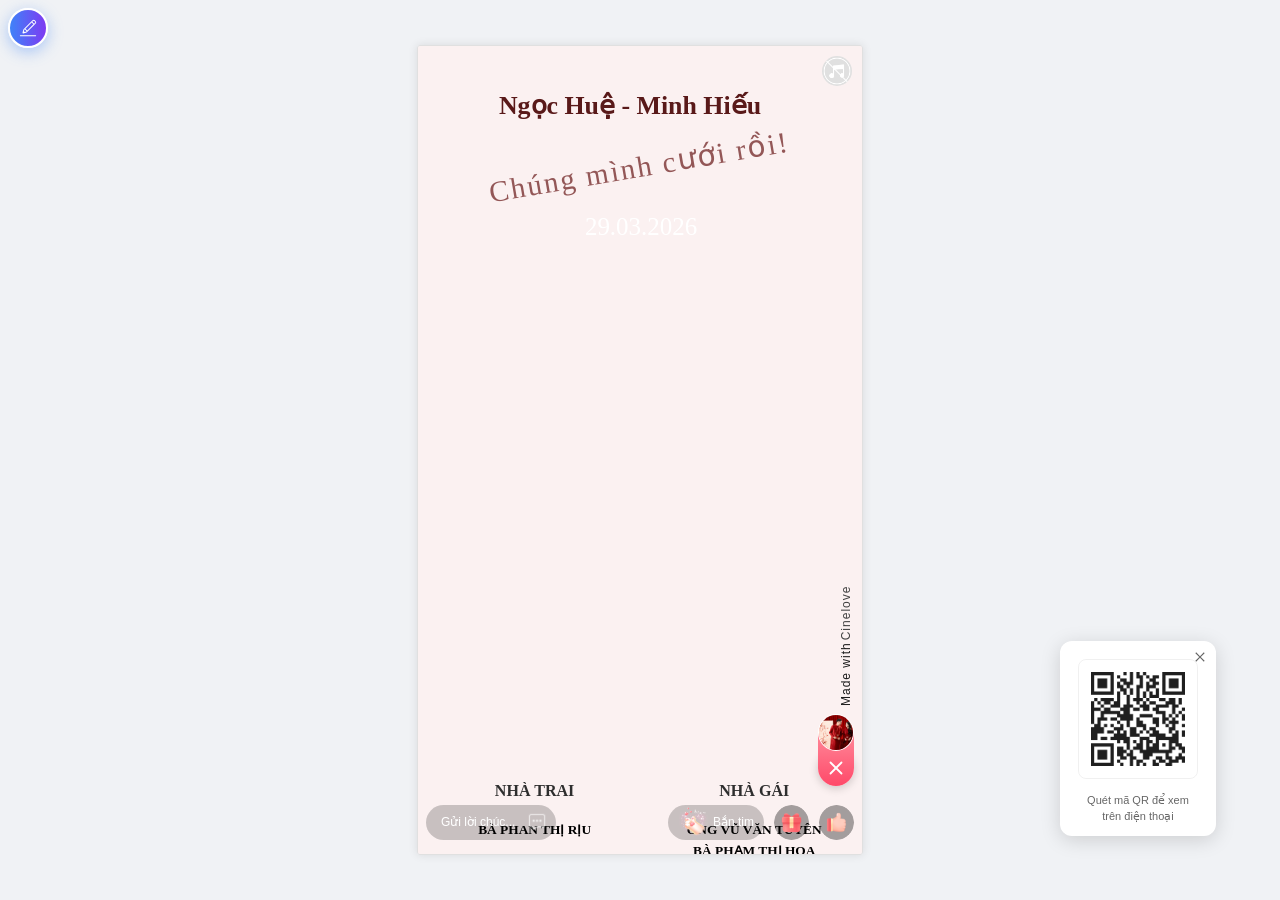
==== commit 917fbf27: "add" ====
--- a/index.html
+++ b/index.html
@@ -1,8418 +1,356 @@
-<!DOCTYPE html>
-<!-- saved from url=(0041)https://cinelove.me/template/thiep-cuoi-7 -->
-<html lang="vi" data-yd-content-ready="true">
-<script src="chrome-extension://eppiocemhmnlbhjplcgkofciiegomcon/content/location/location.js"
-  id="eppiocemhmnlbhjplcgkofciiegomcon"></script>
-<script src="chrome-extension://eppiocemhmnlbhjplcgkofciiegomcon/libs/extend-native-history-api.js"></script>
-<script src="chrome-extension://eppiocemhmnlbhjplcgkofciiegomcon/libs/requests.js"></script>
-
-<head>
-  <meta http-equiv="Content-Type" content="text/html; charset=UTF-8">
-  <style data-rc-order="prepend" rc-util-key="@ant-design-icons">
-    .anticon {
-      display: inline-flex;
-      align-items: center;
-      color: inherit;
-      font-style: normal;
-      line-height: 0;
-      text-align: center;
-      text-transform: none;
-      vertical-align: -0.125em;
-      text-rendering: optimizeLegibility;
-      -webkit-font-smoothing: antialiased;
-      -moz-osx-font-smoothing: grayscale;
-    }
-
-    .anticon>* {
-      line-height: 1;
-    }
-
-    .anticon svg {
-      display: inline-block;
-      vertical-align: inherit;
-    }
-
-    .anticon::before {
-      display: none;
-    }
-
-    .anticon .anticon-icon {
-      display: block;
-    }
-
-    .anticon[tabindex] {
-      cursor: pointer;
-    }
-
-    .anticon-spin::before,
-    .anticon-spin {
-      display: inline-block;
-      -webkit-animation: loadingCircle 1s infinite linear;
-      animation: loadingCircle 1s infinite linear;
-    }
-
-    @-webkit-keyframes loadingCircle {
-      100% {
-        -webkit-transform: rotate(360deg);
-        transform: rotate(360deg);
-      }
-    }
-
-    @keyframes loadingCircle {
-      100% {
-        -webkit-transform: rotate(360deg);
-        transform: rotate(360deg);
-      }
-    }
-  </style>
-  <style data-rc-order="prependQueue" data-rc-priority="-999" data-css-hash="1r8l2ga" data-token-hash="css-var-«R36»">
-    .css-var-«R36» {
-      --ant-blue: #1677FF;
-      --ant-purple: #722ED1;
-      --ant-cyan: #13C2C2;
-      --ant-green: #52C41A;
-      --ant-magenta: #EB2F96;
-      --ant-pink: #EB2F96;
-      --ant-red: #F5222D;
-      --ant-orange: #FA8C16;
-      --ant-yellow: #FADB14;
-      --ant-volcano: #FA541C;
-      --ant-geekblue: #2F54EB;
-      --ant-gold: #FAAD14;
-      --ant-lime: #A0D911;
-      --ant-color-primary: #3a9bff;
-      --ant-color-success: #52c41a;
-      --ant-color-warning: #faad14;
-      --ant-color-error: #ff4d4f;
-      --ant-color-info: #1677ff;
-      --ant-color-link: #1677ff;
-      --ant-color-text-base: #000;
-      --ant-color-bg-base: #fff;
-      --ant-font-family: -apple-system, BlinkMacSystemFont, 'Segoe UI', Roboto, 'Helvetica Neue', Arial,
-        'Noto Sans', sans-serif, 'Apple Color Emoji', 'Segoe UI Emoji', 'Segoe UI Symbol',
-        'Noto Color Emoji';
-      --ant-font-family-code: 'SFMono-Regular', Consolas, 'Liberation Mono', Menlo, Courier, monospace;
-      --ant-font-size: 16px;
-      --ant-line-width: 1px;
-      --ant-line-type: solid;
-      --ant-motion-ease-out-circ: cubic-bezier(0.08, 0.82, 0.17, 1);
-      --ant-motion-ease-in-out-circ: cubic-bezier(0.78, 0.14, 0.15, 0.86);
-      --ant-motion-ease-out: cubic-bezier(0.215, 0.61, 0.355, 1);
-      --ant-motion-ease-in-out: cubic-bezier(0.645, 0.045, 0.355, 1);
-      --ant-motion-ease-out-back: cubic-bezier(0.12, 0.4, 0.29, 1.46);
-      --ant-motion-ease-in-back: cubic-bezier(0.71, -0.46, 0.88, 0.6);
-      --ant-motion-ease-in-quint: cubic-bezier(0.755, 0.05, 0.855, 0.06);
-      --ant-motion-ease-out-quint: cubic-bezier(0.23, 1, 0.32, 1);
-      --ant-border-radius: 6px;
-      --ant-size-unit: 4px;
-      --ant-size-step: 4px;
-      --ant-size-popup-arrow: 16px;
-      --ant-control-height: 32px;
-      --ant-z-index-base: 0;
-      --ant-z-index-popup-base: 1000;
-      --ant-opacity-image: 1;
-      --ant-blue-1: #e6f4ff;
-      --ant-blue-2: #bae0ff;
-      --ant-blue-3: #91caff;
-      --ant-blue-4: #69b1ff;
-      --ant-blue-5: #4096ff;
-      --ant-blue-6: #1677ff;
-      --ant-blue-7: #0958d9;
-      --ant-blue-8: #003eb3;
-      --ant-blue-9: #002c8c;
-      --ant-blue-10: #001d66;
-      --ant-purple-1: #f9f0ff;
-      --ant-purple-2: #efdbff;
-      --ant-purple-3: #d3adf7;
-      --ant-purple-4: #b37feb;
-      --ant-purple-5: #9254de;
-      --ant-purple-6: #722ed1;
-      --ant-purple-7: #531dab;
-      --ant-purple-8: #391085;
-      --ant-purple-9: #22075e;
-      --ant-purple-10: #120338;
-      --ant-cyan-1: #e6fffb;
-      --ant-cyan-2: #b5f5ec;
-      --ant-cyan-3: #87e8de;
-      --ant-cyan-4: #5cdbd3;
-      --ant-cyan-5: #36cfc9;
-      --ant-cyan-6: #13c2c2;
-      --ant-cyan-7: #08979c;
-      --ant-cyan-8: #006d75;
-      --ant-cyan-9: #00474f;
-      --ant-cyan-10: #002329;
-      --ant-green-1: #f6ffed;
-      --ant-green-2: #d9f7be;
-      --ant-green-3: #b7eb8f;
-      --ant-green-4: #95de64;
-      --ant-green-5: #73d13d;
-      --ant-green-6: #52c41a;
-      --ant-green-7: #389e0d;
-      --ant-green-8: #237804;
-      --ant-green-9: #135200;
-      --ant-green-10: #092b00;
-      --ant-magenta-1: #fff0f6;
-      --ant-magenta-2: #ffd6e7;
-      --ant-magenta-3: #ffadd2;
-      --ant-magenta-4: #ff85c0;
-      --ant-magenta-5: #f759ab;
-      --ant-magenta-6: #eb2f96;
-      --ant-magenta-7: #c41d7f;
-      --ant-magenta-8: #9e1068;
-      --ant-magenta-9: #780650;
-      --ant-magenta-10: #520339;
-      --ant-pink-1: #fff0f6;
-      --ant-pink-2: #ffd6e7;
-      --ant-pink-3: #ffadd2;
-      --ant-pink-4: #ff85c0;
-      --ant-pink-5: #f759ab;
-      --ant-pink-6: #eb2f96;
-      --ant-pink-7: #c41d7f;
-      --ant-pink-8: #9e1068;
-      --ant-pink-9: #780650;
-      --ant-pink-10: #520339;
-      --ant-red-1: #fff1f0;
-      --ant-red-2: #ffccc7;
-      --ant-red-3: #ffa39e;
-      --ant-red-4: #ff7875;
-      --ant-red-5: #ff4d4f;
-      --ant-red-6: #f5222d;
-      --ant-red-7: #cf1322;
-      --ant-red-8: #a8071a;
-      --ant-red-9: #820014;
-      --ant-red-10: #5c0011;
-      --ant-orange-1: #fff7e6;
-      --ant-orange-2: #ffe7ba;
-      --ant-orange-3: #ffd591;
-      --ant-orange-4: #ffc069;
-      --ant-orange-5: #ffa940;
-      --ant-orange-6: #fa8c16;
-      --ant-orange-7: #d46b08;
-      --ant-orange-8: #ad4e00;
-      --ant-orange-9: #873800;
-      --ant-orange-10: #612500;
-      --ant-yellow-1: #feffe6;
-      --ant-yellow-2: #ffffb8;
-      --ant-yellow-3: #fffb8f;
-      --ant-yellow-4: #fff566;
-      --ant-yellow-5: #ffec3d;
-      --ant-yellow-6: #fadb14;
-      --ant-yellow-7: #d4b106;
-      --ant-yellow-8: #ad8b00;
-      --ant-yellow-9: #876800;
-      --ant-yellow-10: #614700;
-      --ant-volcano-1: #fff2e8;
-      --ant-volcano-2: #ffd8bf;
-      --ant-volcano-3: #ffbb96;
-      --ant-volcano-4: #ff9c6e;
-      --ant-volcano-5: #ff7a45;
-      --ant-volcano-6: #fa541c;
-      --ant-volcano-7: #d4380d;
-      --ant-volcano-8: #ad2102;
-      --ant-volcano-9: #871400;
-      --ant-volcano-10: #610b00;
-      --ant-geekblue-1: #f0f5ff;
-      --ant-geekblue-2: #d6e4ff;
-      --ant-geekblue-3: #adc6ff;
-      --ant-geekblue-4: #85a5ff;
-      --ant-geekblue-5: #597ef7;
-      --ant-geekblue-6: #2f54eb;
-      --ant-geekblue-7: #1d39c4;
-      --ant-geekblue-8: #10239e;
-      --ant-geekblue-9: #061178;
-      --ant-geekblue-10: #030852;
-      --ant-gold-1: #fffbe6;
-      --ant-gold-2: #fff1b8;
-      --ant-gold-3: #ffe58f;
-      --ant-gold-4: #ffd666;
-      --ant-gold-5: #ffc53d;
-      --ant-gold-6: #faad14;
-      --ant-gold-7: #d48806;
-      --ant-gold-8: #ad6800;
-      --ant-gold-9: #874d00;
-      --ant-gold-10: #613400;
-      --ant-lime-1: #fcffe6;
-      --ant-lime-2: #f4ffb8;
-      --ant-lime-3: #eaff8f;
-      --ant-lime-4: #d3f261;
-      --ant-lime-5: #bae637;
-      --ant-lime-6: #a0d911;
-      --ant-lime-7: #7cb305;
-      --ant-lime-8: #5b8c00;
-      --ant-lime-9: #3f6600;
-      --ant-lime-10: #254000;
-      --ant-color-text: rgba(0, 0, 0, 0.88);
-      --ant-color-text-secondary: rgba(0, 0, 0, 0.65);
-      --ant-color-text-tertiary: rgba(0, 0, 0, 0.45);
-      --ant-color-text-quaternary: rgba(0, 0, 0, 0.25);
-      --ant-color-fill: rgba(0, 0, 0, 0.15);
-      --ant-color-fill-secondary: rgba(0, 0, 0, 0.06);
-      --ant-color-fill-tertiary: rgba(0, 0, 0, 0.04);
-      --ant-color-fill-quaternary: rgba(0, 0, 0, 0.02);
-      --ant-color-bg-solid: rgb(0, 0, 0);
-      --ant-color-bg-solid-hover: rgba(0, 0, 0, 0.75);
-      --ant-color-bg-solid-active: rgba(0, 0, 0, 0.95);
-      --ant-color-bg-layout: #f5f5f5;
-      --ant-color-bg-container: #ffffff;
-      --ant-color-bg-elevated: #ffffff;
-      --ant-color-bg-spotlight: rgba(0, 0, 0, 0.85);
-      --ant-color-bg-blur: transparent;
-      --ant-color-border: #d9d9d9;
-      --ant-color-border-disabled: #d9d9d9;
-      --ant-color-border-secondary: #f0f0f0;
-      --ant-color-primary-bg: #f0faff;
-      --ant-color-primary-bg-hover: #def3ff;
-      --ant-color-primary-border: #b5e1ff;
-      --ant-color-primary-border-hover: #8ccdff;
-      --ant-color-primary-hover: #63b6ff;
-      --ant-color-primary-active: #277ad9;
-      --ant-color-primary-text-hover: #63b6ff;
-      --ant-color-primary-text: #3a9bff;
-      --ant-color-primary-text-active: #277ad9;
-      --ant-color-success-bg: #f6ffed;
-      --ant-color-success-bg-hover: #d9f7be;
-      --ant-color-success-border: #b7eb8f;
-      --ant-color-success-border-hover: #95de64;
-      --ant-color-success-hover: #95de64;
-      --ant-color-success-active: #389e0d;
-      --ant-color-success-text-hover: #73d13d;
-      --ant-color-success-text: #52c41a;
-      --ant-color-success-text-active: #389e0d;
-      --ant-color-error-bg: #fff2f0;
-      --ant-color-error-bg-hover: #fff1f0;
-      --ant-color-error-bg-filled-hover: #ffdfdc;
-      --ant-color-error-bg-active: #ffccc7;
-      --ant-color-error-border: #ffccc7;
-      --ant-color-error-border-hover: #ffa39e;
-      --ant-color-error-hover: #ff7875;
-      --ant-color-error-active: #d9363e;
-      --ant-color-error-text-hover: #ff7875;
-      --ant-color-error-text: #ff4d4f;
-      --ant-color-error-text-active: #d9363e;
-      --ant-color-warning-bg: #fffbe6;
-      --ant-color-warning-bg-hover: #fff1b8;
-      --ant-color-warning-border: #ffe58f;
-      --ant-color-warning-border-hover: #ffd666;
-      --ant-color-warning-hover: #ffd666;
-      --ant-color-warning-active: #d48806;
-      --ant-color-warning-text-hover: #ffc53d;
-      --ant-color-warning-text: #faad14;
-      --ant-color-warning-text-active: #d48806;
-      --ant-color-info-bg: #e6f4ff;
-      --ant-color-info-bg-hover: #bae0ff;
-      --ant-color-info-border: #91caff;
-      --ant-color-info-border-hover: #69b1ff;
-      --ant-color-info-hover: #69b1ff;
-      --ant-color-info-active: #0958d9;
-      --ant-color-info-text-hover: #4096ff;
-      --ant-color-info-text: #1677ff;
-      --ant-color-info-text-active: #0958d9;
-      --ant-color-link-hover: #69b1ff;
-      --ant-color-link-active: #0958d9;
-      --ant-color-bg-mask: rgba(0, 0, 0, 0.45);
-      --ant-color-white: #fff;
-      --ant-font-size-sm: 14px;
-      --ant-font-size-lg: 18px;
-      --ant-font-size-xl: 22px;
-      --ant-font-size-heading-1: 42px;
-      --ant-font-size-heading-2: 34px;
-      --ant-font-size-heading-3: 28px;
-      --ant-font-size-heading-4: 22px;
-      --ant-font-size-heading-5: 18px;
-      --ant-line-height: 1.5;
-      --ant-line-height-lg: 1.4444444444444444;
-      --ant-line-height-sm: 1.5714285714285714;
-      --ant-font-height: 24px;
-      --ant-font-height-lg: 26px;
-      --ant-font-height-sm: 22px;
-      --ant-line-height-heading-1: 1.1904761904761905;
-      --ant-line-height-heading-2: 1.2352941176470589;
-      --ant-line-height-heading-3: 1.2857142857142858;
-      --ant-line-height-heading-4: 1.3636363636363635;
-      --ant-line-height-heading-5: 1.4444444444444444;
-      --ant-size-xxl: 48px;
-      --ant-size-xl: 32px;
-      --ant-size-lg: 24px;
-      --ant-size-md: 20px;
-      --ant-size-ms: 16px;
-      --ant-size: 16px;
-      --ant-size-sm: 12px;
-      --ant-size-xs: 8px;
-      --ant-size-xxs: 4px;
-      --ant-control-height-sm: 24px;
-      --ant-control-height-xs: 16px;
-      --ant-control-height-lg: 40px;
-      --ant-motion-duration-fast: 0.1s;
-      --ant-motion-duration-mid: 0.2s;
-      --ant-motion-duration-slow: 0.3s;
-      --ant-line-width-bold: 2px;
-      --ant-border-radius-xs: 2px;
-      --ant-border-radius-sm: 4px;
-      --ant-border-radius-lg: 8px;
-      --ant-border-radius-outer: 4px;
-      --ant-color-fill-content: rgba(0, 0, 0, 0.06);
-      --ant-color-fill-content-hover: rgba(0, 0, 0, 0.15);
-      --ant-color-fill-alter: rgba(0, 0, 0, 0.02);
-      --ant-color-bg-container-disabled: rgba(0, 0, 0, 0.04);
-      --ant-color-border-bg: #ffffff;
-      --ant-color-split: rgba(5, 5, 5, 0.06);
-      --ant-color-text-placeholder: rgba(0, 0, 0, 0.25);
-      --ant-color-text-disabled: rgba(0, 0, 0, 0.25);
-      --ant-color-text-heading: rgba(0, 0, 0, 0.88);
-      --ant-color-text-label: rgba(0, 0, 0, 0.65);
-      --ant-color-text-description: rgba(0, 0, 0, 0.45);
-      --ant-color-text-light-solid: #fff;
-      --ant-color-highlight: #ff4d4f;
-      --ant-color-bg-text-hover: rgba(0, 0, 0, 0.06);
-      --ant-color-bg-text-active: rgba(0, 0, 0, 0.15);
-      --ant-color-icon: rgba(0, 0, 0, 0.45);
-      --ant-color-icon-hover: rgba(0, 0, 0, 0.88);
-      --ant-color-error-outline: rgba(255, 38, 5, 0.06);
-      --ant-color-warning-outline: rgba(255, 215, 5, 0.1);
-      --ant-font-size-icon: 14px;
-      --ant-line-width-focus: 3px;
-      --ant-control-outline-width: 2px;
-      --ant-control-interactive-size: 16px;
-      --ant-control-item-bg-hover: rgba(0, 0, 0, 0.04);
-      --ant-control-item-bg-active: #f0faff;
-      --ant-control-item-bg-active-hover: #def3ff;
-      --ant-control-item-bg-active-disabled: rgba(0, 0, 0, 0.15);
-      --ant-control-tmp-outline: rgba(0, 0, 0, 0.02);
-      --ant-control-outline: rgba(5, 172, 255, 0.06);
-      --ant-font-weight-strong: 600;
-      --ant-opacity-loading: 0.65;
-      --ant-link-decoration: none;
-      --ant-link-hover-decoration: none;
-      --ant-link-focus-decoration: none;
-      --ant-control-padding-horizontal: 12px;
-      --ant-control-padding-horizontal-sm: 8px;
-      --ant-padding-xxs: 4px;
-      --ant-padding-xs: 8px;
-      --ant-padding-sm: 12px;
-      --ant-padding: 16px;
-      --ant-padding-md: 20px;
-      --ant-padding-lg: 24px;
-      --ant-padding-xl: 32px;
-      --ant-padding-content-horizontal-lg: 24px;
-      --ant-padding-content-vertical-lg: 16px;
-      --ant-padding-content-horizontal: 16px;
-      --ant-padding-content-vertical: 12px;
-      --ant-padding-content-horizontal-sm: 16px;
-      --ant-padding-content-vertical-sm: 8px;
-      --ant-margin-xxs: 4px;
-      --ant-margin-xs: 8px;
-      --ant-margin-sm: 12px;
-      --ant-margin: 16px;
-      --ant-margin-md: 20px;
-      --ant-margin-lg: 24px;
-      --ant-margin-xl: 32px;
-      --ant-margin-xxl: 48px;
-      --ant-box-shadow:
-        0 6px 16px 0 rgba(0, 0, 0, 0.08),
-        0 3px 6px -4px rgba(0, 0, 0, 0.12),
-        0 9px 28px 8px rgba(0, 0, 0, 0.05);
-      --ant-box-shadow-secondary:
-        0 6px 16px 0 rgba(0, 0, 0, 0.08),
-        0 3px 6px -4px rgba(0, 0, 0, 0.12),
-        0 9px 28px 8px rgba(0, 0, 0, 0.05);
-      --ant-box-shadow-tertiary:
-        0 1px 2px 0 rgba(0, 0, 0, 0.03),
-        0 1px 6px -1px rgba(0, 0, 0, 0.02),
-        0 2px 4px 0 rgba(0, 0, 0, 0.02);
-      --ant-box-shadow-popover-arrow: 2px 2px 5px rgba(0, 0, 0, 0.05);
-      --ant-box-shadow-card:
-        0 1px 2px -2px rgba(0, 0, 0, 0.16),
-        0 3px 6px 0 rgba(0, 0, 0, 0.12),
-        0 5px 12px 4px rgba(0, 0, 0, 0.09);
-      --ant-box-shadow-drawer-right:
-        -6px 0 16px 0 rgba(0, 0, 0, 0.08),
-        -3px 0 6px -4px rgba(0, 0, 0, 0.12),
-        -9px 0 28px 8px rgba(0, 0, 0, 0.05);
-      --ant-box-shadow-drawer-left:
-        6px 0 16px 0 rgba(0, 0, 0, 0.08),
-        3px 0 6px -4px rgba(0, 0, 0, 0.12),
-        9px 0 28px 8px rgba(0, 0, 0, 0.05);
-      --ant-box-shadow-drawer-up:
-        0 6px 16px 0 rgba(0, 0, 0, 0.08),
-        0 3px 6px -4px rgba(0, 0, 0, 0.12),
-        0 9px 28px 8px rgba(0, 0, 0, 0.05);
-      --ant-box-shadow-drawer-down:
-        0 -6px 16px 0 rgba(0, 0, 0, 0.08),
-        0 -3px 6px -4px rgba(0, 0, 0, 0.12),
-        0 -9px 28px 8px rgba(0, 0, 0, 0.05);
-      --ant-box-shadow-tabs-overflow-left: inset 10px 0 8px -8px rgba(0, 0, 0, 0.08);
-      --ant-box-shadow-tabs-overflow-right: inset -10px 0 8px -8px rgba(0, 0, 0, 0.08);
-      --ant-box-shadow-tabs-overflow-top: inset 0 10px 8px -8px rgba(0, 0, 0, 0.08);
-      --ant-box-shadow-tabs-overflow-bottom: inset 0 -10px 8px -8px rgba(0, 0, 0, 0.08);
-    }
-  </style>
-  <style data-rc-order="prependQueue" data-rc-priority="-999" data-css-hash="19p9tc9" data-token-hash="css-var-«R36»">
-    .css-var-«R36».ant-btn {
-      --ant-button-blue-shadow-color: 0 2px 0 rgba(5, 145, 255, 0.1);
-      --ant-button-purple-shadow-color: 0 2px 0 rgba(155, 5, 255, 0.06);
-      --ant-button-cyan-shadow-color: 0 2px 0 rgba(5, 255, 215, 0.1);
-      --ant-button-green-shadow-color: 0 2px 0 rgba(142, 255, 30, 0.08);
-      --ant-button-magenta-shadow-color: 0 2px 0 rgba(255, 5, 105, 0.06);
-      --ant-button-pink-shadow-color: 0 2px 0 rgba(255, 5, 105, 0.06);
-      --ant-button-red-shadow-color: 0 2px 0 rgba(255, 22, 5, 0.06);
-      --ant-button-orange-shadow-color: 0 2px 0 rgba(255, 175, 5, 0.1);
-      --ant-button-yellow-shadow-color: 0 2px 0 rgba(245, 255, 5, 0.1);
-      --ant-button-volcano-shadow-color: 0 2px 0 rgba(255, 125, 25, 0.1);
-      --ant-button-geekblue-shadow-color: 0 2px 0 rgba(5, 88, 255, 0.06);
-      --ant-button-lime-shadow-color: 0 2px 0 rgba(225, 255, 5, 0.1);
-      --ant-button-gold-shadow-color: 0 2px 0 rgba(255, 215, 5, 0.1);
-      --ant-button-font-weight: 400;
-      --ant-button-icon-gap: 8px;
-      --ant-button-default-shadow: 0 2px 0 rgba(0, 0, 0, 0.02);
-      --ant-button-primary-shadow: 0 2px 0 rgba(5, 172, 255, 0.06);
-      --ant-button-danger-shadow: 0 2px 0 rgba(255, 38, 5, 0.06);
-      --ant-button-primary-color: #fff;
-      --ant-button-danger-color: #fff;
-      --ant-button-border-color-disabled: #d9d9d9;
-      --ant-button-default-ghost-color: #ffffff;
-      --ant-button-ghost-bg: transparent;
-      --ant-button-default-ghost-border-color: #ffffff;
-      --ant-button-padding-inline: 15px;
-      --ant-button-padding-inline-lg: 15px;
-      --ant-button-padding-inline-sm: 7px;
-      --ant-button-only-icon-size: inherit;
-      --ant-button-only-icon-size-sm: inherit;
-      --ant-button-only-icon-size-lg: inherit;
-      --ant-button-group-border-color: #63b6ff;
-      --ant-button-link-hover-bg: transparent;
-      --ant-button-text-text-color: rgba(0, 0, 0, 0.88);
-      --ant-button-text-text-hover-color: rgba(0, 0, 0, 0.88);
-      --ant-button-text-text-active-color: rgba(0, 0, 0, 0.88);
-      --ant-button-text-hover-bg: rgba(0, 0, 0, 0.04);
-      --ant-button-default-color: rgba(0, 0, 0, 0.88);
-      --ant-button-default-bg: #ffffff;
-      --ant-button-default-border-color: #d9d9d9;
-      --ant-button-default-border-color-disabled: #d9d9d9;
-      --ant-button-default-hover-bg: #ffffff;
-      --ant-button-default-hover-color: #63b6ff;
-      --ant-button-default-hover-border-color: #63b6ff;
-      --ant-button-default-active-bg: #ffffff;
-      --ant-button-default-active-color: #277ad9;
-      --ant-button-default-active-border-color: #277ad9;
-      --ant-button-solid-text-color: #fff;
-      --ant-button-content-font-size: 16px;
-      --ant-button-content-font-size-sm: 16px;
-      --ant-button-content-font-size-lg: 18px;
-      --ant-button-content-line-height: 1.5;
-      --ant-button-content-line-height-sm: 1.5;
-      --ant-button-content-line-height-lg: 1.4444444444444444;
-      --ant-button-padding-block: 3px;
-      --ant-button-padding-block-sm: 0px;
-      --ant-button-padding-block-lg: 6px;
-      --ant-button-default-bg-disabled: rgba(0, 0, 0, 0.04);
-      --ant-button-dashed-bg-disabled: rgba(0, 0, 0, 0.04);
-    }
-  </style>
-  <style data-rc-order="prependQueue" data-rc-priority="-999" data-css-hash="yvv0tj" data-token-hash="css-var-«R36»">
-    .css-var-«R36».ant-spin {
-      --ant-spin-content-height: 400px;
-      --ant-spin-dot-size: 20px;
-      --ant-spin-dot-size-sm: 14px;
-      --ant-spin-dot-size-lg: 32px;
-    }
-  </style>
-  <style data-rc-order="prependQueue" data-rc-priority="-999" data-css-hash="fmkred" data-token-hash="css-var-root">
-    .css-var-root {
-      --ant-blue: #1677FF;
-      --ant-purple: #722ED1;
-      --ant-cyan: #13C2C2;
-      --ant-green: #52C41A;
-      --ant-magenta: #EB2F96;
-      --ant-pink: #EB2F96;
-      --ant-red: #F5222D;
-      --ant-orange: #FA8C16;
-      --ant-yellow: #FADB14;
-      --ant-volcano: #FA541C;
-      --ant-geekblue: #2F54EB;
-      --ant-gold: #FAAD14;
-      --ant-lime: #A0D911;
-      --ant-color-primary: #1677ff;
-      --ant-color-success: #52c41a;
-      --ant-color-warning: #faad14;
-      --ant-color-error: #ff4d4f;
-      --ant-color-info: #1677ff;
-      --ant-color-link: #1677ff;
-      --ant-color-text-base: #000;
-      --ant-color-bg-base: #fff;
-      --ant-font-family: -apple-system, BlinkMacSystemFont, 'Segoe UI', Roboto, 'Helvetica Neue', Arial,
-        'Noto Sans', sans-serif, 'Apple Color Emoji', 'Segoe UI Emoji', 'Segoe UI Symbol',
-        'Noto Color Emoji';
-      --ant-font-family-code: 'SFMono-Regular', Consolas, 'Liberation Mono', Menlo, Courier, monospace;
-      --ant-font-size: 14px;
-      --ant-line-width: 1px;
-      --ant-line-type: solid;
-      --ant-motion-ease-out-circ: cubic-bezier(0.08, 0.82, 0.17, 1);
-      --ant-motion-ease-in-out-circ: cubic-bezier(0.78, 0.14, 0.15, 0.86);
-      --ant-motion-ease-out: cubic-bezier(0.215, 0.61, 0.355, 1);
-      --ant-motion-ease-in-out: cubic-bezier(0.645, 0.045, 0.355, 1);
-      --ant-motion-ease-out-back: cubic-bezier(0.12, 0.4, 0.29, 1.46);
-      --ant-motion-ease-in-back: cubic-bezier(0.71, -0.46, 0.88, 0.6);
-      --ant-motion-ease-in-quint: cubic-bezier(0.755, 0.05, 0.855, 0.06);
-      --ant-motion-ease-out-quint: cubic-bezier(0.23, 1, 0.32, 1);
-      --ant-border-radius: 6px;
-      --ant-size-unit: 4px;
-      --ant-size-step: 4px;
-      --ant-size-popup-arrow: 16px;
-      --ant-control-height: 32px;
-      --ant-z-index-base: 0;
-      --ant-z-index-popup-base: 1000;
-      --ant-opacity-image: 1;
-      --ant-blue-1: #e6f4ff;
-      --ant-blue-2: #bae0ff;
-      --ant-blue-3: #91caff;
-      --ant-blue-4: #69b1ff;
-      --ant-blue-5: #4096ff;
-      --ant-blue-6: #1677ff;
-      --ant-blue-7: #0958d9;
-      --ant-blue-8: #003eb3;
-      --ant-blue-9: #002c8c;
-      --ant-blue-10: #001d66;
-      --ant-purple-1: #f9f0ff;
-      --ant-purple-2: #efdbff;
-      --ant-purple-3: #d3adf7;
-      --ant-purple-4: #b37feb;
-      --ant-purple-5: #9254de;
-      --ant-purple-6: #722ed1;
-      --ant-purple-7: #531dab;
-      --ant-purple-8: #391085;
-      --ant-purple-9: #22075e;
-      --ant-purple-10: #120338;
-      --ant-cyan-1: #e6fffb;
-      --ant-cyan-2: #b5f5ec;
-      --ant-cyan-3: #87e8de;
-      --ant-cyan-4: #5cdbd3;
-      --ant-cyan-5: #36cfc9;
-      --ant-cyan-6: #13c2c2;
-      --ant-cyan-7: #08979c;
-      --ant-cyan-8: #006d75;
-      --ant-cyan-9: #00474f;
-      --ant-cyan-10: #002329;
-      --ant-green-1: #f6ffed;
-      --ant-green-2: #d9f7be;
-      --ant-green-3: #b7eb8f;
-      --ant-green-4: #95de64;
-      --ant-green-5: #73d13d;
-      --ant-green-6: #52c41a;
-      --ant-green-7: #389e0d;
-      --ant-green-8: #237804;
-      --ant-green-9: #135200;
-      --ant-green-10: #092b00;
-      --ant-magenta-1: #fff0f6;
-      --ant-magenta-2: #ffd6e7;
-      --ant-magenta-3: #ffadd2;
-      --ant-magenta-4: #ff85c0;
-      --ant-magenta-5: #f759ab;
-      --ant-magenta-6: #eb2f96;
-      --ant-magenta-7: #c41d7f;
-      --ant-magenta-8: #9e1068;
-      --ant-magenta-9: #780650;
-      --ant-magenta-10: #520339;
-      --ant-pink-1: #fff0f6;
-      --ant-pink-2: #ffd6e7;
-      --ant-pink-3: #ffadd2;
-      --ant-pink-4: #ff85c0;
-      --ant-pink-5: #f759ab;
-      --ant-pink-6: #eb2f96;
-      --ant-pink-7: #c41d7f;
-      --ant-pink-8: #9e1068;
-      --ant-pink-9: #780650;
-      --ant-pink-10: #520339;
-      --ant-red-1: #fff1f0;
-      --ant-red-2: #ffccc7;
-      --ant-red-3: #ffa39e;
-      --ant-red-4: #ff7875;
-      --ant-red-5: #ff4d4f;
-      --ant-red-6: #f5222d;
-      --ant-red-7: #cf1322;
-      --ant-red-8: #a8071a;
-      --ant-red-9: #820014;
-      --ant-red-10: #5c0011;
-      --ant-orange-1: #fff7e6;
-      --ant-orange-2: #ffe7ba;
-      --ant-orange-3: #ffd591;
-      --ant-orange-4: #ffc069;
-      --ant-orange-5: #ffa940;
-      --ant-orange-6: #fa8c16;
-      --ant-orange-7: #d46b08;
-      --ant-orange-8: #ad4e00;
-      --ant-orange-9: #873800;
-      --ant-orange-10: #612500;
-      --ant-yellow-1: #feffe6;
-      --ant-yellow-2: #ffffb8;
-      --ant-yellow-3: #fffb8f;
-      --ant-yellow-4: #fff566;
-      --ant-yellow-5: #ffec3d;
-      --ant-yellow-6: #fadb14;
-      --ant-yellow-7: #d4b106;
-      --ant-yellow-8: #ad8b00;
-      --ant-yellow-9: #876800;
-      --ant-yellow-10: #614700;
-      --ant-volcano-1: #fff2e8;
-      --ant-volcano-2: #ffd8bf;
-      --ant-volcano-3: #ffbb96;
-      --ant-volcano-4: #ff9c6e;
-      --ant-volcano-5: #ff7a45;
-      --ant-volcano-6: #fa541c;
-      --ant-volcano-7: #d4380d;
-      --ant-volcano-8: #ad2102;
-      --ant-volcano-9: #871400;
-      --ant-volcano-10: #610b00;
-      --ant-geekblue-1: #f0f5ff;
-      --ant-geekblue-2: #d6e4ff;
-      --ant-geekblue-3: #adc6ff;
-      --ant-geekblue-4: #85a5ff;
-      --ant-geekblue-5: #597ef7;
-      --ant-geekblue-6: #2f54eb;
-      --ant-geekblue-7: #1d39c4;
-      --ant-geekblue-8: #10239e;
-      --ant-geekblue-9: #061178;
-      --ant-geekblue-10: #030852;
-      --ant-gold-1: #fffbe6;
-      --ant-gold-2: #fff1b8;
-      --ant-gold-3: #ffe58f;
-      --ant-gold-4: #ffd666;
-      --ant-gold-5: #ffc53d;
-      --ant-gold-6: #faad14;
-      --ant-gold-7: #d48806;
-      --ant-gold-8: #ad6800;
-      --ant-gold-9: #874d00;
-      --ant-gold-10: #613400;
-      --ant-lime-1: #fcffe6;
-      --ant-lime-2: #f4ffb8;
-      --ant-lime-3: #eaff8f;
-      --ant-lime-4: #d3f261;
-      --ant-lime-5: #bae637;
-      --ant-lime-6: #a0d911;
-      --ant-lime-7: #7cb305;
-      --ant-lime-8: #5b8c00;
-      --ant-lime-9: #3f6600;
-      --ant-lime-10: #254000;
-      --ant-color-text: rgba(0, 0, 0, 0.88);
-      --ant-color-text-secondary: rgba(0, 0, 0, 0.65);
-      --ant-color-text-tertiary: rgba(0, 0, 0, 0.45);
-      --ant-color-text-quaternary: rgba(0, 0, 0, 0.25);
-      --ant-color-fill: rgba(0, 0, 0, 0.15);
-      --ant-color-fill-secondary: rgba(0, 0, 0, 0.06);
-      --ant-color-fill-tertiary: rgba(0, 0, 0, 0.04);
-      --ant-color-fill-quaternary: rgba(0, 0, 0, 0.02);
-      --ant-color-bg-solid: rgb(0, 0, 0);
-      --ant-color-bg-solid-hover: rgba(0, 0, 0, 0.75);
-      --ant-color-bg-solid-active: rgba(0, 0, 0, 0.95);
-      --ant-color-bg-layout: #f5f5f5;
-      --ant-color-bg-container: #ffffff;
-      --ant-color-bg-elevated: #ffffff;
-      --ant-color-bg-spotlight: rgba(0, 0, 0, 0.85);
-      --ant-color-bg-blur: transparent;
-      --ant-color-border: #d9d9d9;
-      --ant-color-border-disabled: #d9d9d9;
-      --ant-color-border-secondary: #f0f0f0;
-      --ant-color-primary-bg: #e6f4ff;
-      --ant-color-primary-bg-hover: #bae0ff;
-      --ant-color-primary-border: #91caff;
-      --ant-color-primary-border-hover: #69b1ff;
-      --ant-color-primary-hover: #4096ff;
-      --ant-color-primary-active: #0958d9;
-      --ant-color-primary-text-hover: #4096ff;
-      --ant-color-primary-text: #1677ff;
-      --ant-color-primary-text-active: #0958d9;
-      --ant-color-success-bg: #f6ffed;
-      --ant-color-success-bg-hover: #d9f7be;
-      --ant-color-success-border: #b7eb8f;
-      --ant-color-success-border-hover: #95de64;
-      --ant-color-success-hover: #95de64;
-      --ant-color-success-active: #389e0d;
-      --ant-color-success-text-hover: #73d13d;
-      --ant-color-success-text: #52c41a;
-      --ant-color-success-text-active: #389e0d;
-      --ant-color-error-bg: #fff2f0;
-      --ant-color-error-bg-hover: #fff1f0;
-      --ant-color-error-bg-filled-hover: #ffdfdc;
-      --ant-color-error-bg-active: #ffccc7;
-      --ant-color-error-border: #ffccc7;
-      --ant-color-error-border-hover: #ffa39e;
-      --ant-color-error-hover: #ff7875;
-      --ant-color-error-active: #d9363e;
-      --ant-color-error-text-hover: #ff7875;
-      --ant-color-error-text: #ff4d4f;
-      --ant-color-error-text-active: #d9363e;
-      --ant-color-warning-bg: #fffbe6;
-      --ant-color-warning-bg-hover: #fff1b8;
-      --ant-color-warning-border: #ffe58f;
-      --ant-color-warning-border-hover: #ffd666;
-      --ant-color-warning-hover: #ffd666;
-      --ant-color-warning-active: #d48806;
-      --ant-color-warning-text-hover: #ffc53d;
-      --ant-color-warning-text: #faad14;
-      --ant-color-warning-text-active: #d48806;
-      --ant-color-info-bg: #e6f4ff;
-      --ant-color-info-bg-hover: #bae0ff;
-      --ant-color-info-border: #91caff;
-      --ant-color-info-border-hover: #69b1ff;
-      --ant-color-info-hover: #69b1ff;
-      --ant-color-info-active: #0958d9;
-      --ant-color-info-text-hover: #4096ff;
-      --ant-color-info-text: #1677ff;
-      --ant-color-info-text-active: #0958d9;
-      --ant-color-link-hover: #69b1ff;
-      --ant-color-link-active: #0958d9;
-      --ant-color-bg-mask: rgba(0, 0, 0, 0.45);
-      --ant-color-white: #fff;
-      --ant-font-size-sm: 12px;
-      --ant-font-size-lg: 16px;
-      --ant-font-size-xl: 20px;
-      --ant-font-size-heading-1: 38px;
-      --ant-font-size-heading-2: 30px;
-      --ant-font-size-heading-3: 24px;
-      --ant-font-size-heading-4: 20px;
-      --ant-font-size-heading-5: 16px;
-      --ant-line-height: 1.5714285714285714;
-      --ant-line-height-lg: 1.5;
-      --ant-line-height-sm: 1.6666666666666667;
-      --ant-font-height: 22px;
-      --ant-font-height-lg: 24px;
-      --ant-font-height-sm: 20px;
-      --ant-line-height-heading-1: 1.2105263157894737;
-      --ant-line-height-heading-2: 1.2666666666666666;
-      --ant-line-height-heading-3: 1.3333333333333333;
-      --ant-line-height-heading-4: 1.4;
-      --ant-line-height-heading-5: 1.5;
-      --ant-size-xxl: 48px;
-      --ant-size-xl: 32px;
-      --ant-size-lg: 24px;
-      --ant-size-md: 20px;
-      --ant-size-ms: 16px;
-      --ant-size: 16px;
-      --ant-size-sm: 12px;
-      --ant-size-xs: 8px;
-      --ant-size-xxs: 4px;
-      --ant-control-height-sm: 24px;
-      --ant-control-height-xs: 16px;
-      --ant-control-height-lg: 40px;
-      --ant-motion-duration-fast: 0.1s;
-      --ant-motion-duration-mid: 0.2s;
-      --ant-motion-duration-slow: 0.3s;
-      --ant-line-width-bold: 2px;
-      --ant-border-radius-xs: 2px;
-      --ant-border-radius-sm: 4px;
-      --ant-border-radius-lg: 8px;
-      --ant-border-radius-outer: 4px;
-      --ant-color-fill-content: rgba(0, 0, 0, 0.06);
-      --ant-color-fill-content-hover: rgba(0, 0, 0, 0.15);
-      --ant-color-fill-alter: rgba(0, 0, 0, 0.02);
-      --ant-color-bg-container-disabled: rgba(0, 0, 0, 0.04);
-      --ant-color-border-bg: #ffffff;
-      --ant-color-split: rgba(5, 5, 5, 0.06);
-      --ant-color-text-placeholder: rgba(0, 0, 0, 0.25);
-      --ant-color-text-disabled: rgba(0, 0, 0, 0.25);
-      --ant-color-text-heading: rgba(0, 0, 0, 0.88);
-      --ant-color-text-label: rgba(0, 0, 0, 0.65);
-      --ant-color-text-description: rgba(0, 0, 0, 0.45);
-      --ant-color-text-light-solid: #fff;
-      --ant-color-highlight: #ff4d4f;
-      --ant-color-bg-text-hover: rgba(0, 0, 0, 0.06);
-      --ant-color-bg-text-active: rgba(0, 0, 0, 0.15);
-      --ant-color-icon: rgba(0, 0, 0, 0.45);
-      --ant-color-icon-hover: rgba(0, 0, 0, 0.88);
-      --ant-color-error-outline: rgba(255, 38, 5, 0.06);
-      --ant-color-warning-outline: rgba(255, 215, 5, 0.1);
-      --ant-font-size-icon: 12px;
-      --ant-line-width-focus: 3px;
-      --ant-control-outline-width: 2px;
-      --ant-control-interactive-size: 16px;
-      --ant-control-item-bg-hover: rgba(0, 0, 0, 0.04);
-      --ant-control-item-bg-active: #e6f4ff;
-      --ant-control-item-bg-active-hover: #bae0ff;
-      --ant-control-item-bg-active-disabled: rgba(0, 0, 0, 0.15);
-      --ant-control-tmp-outline: rgba(0, 0, 0, 0.02);
-      --ant-control-outline: rgba(5, 145, 255, 0.1);
-      --ant-font-weight-strong: 600;
-      --ant-opacity-loading: 0.65;
-      --ant-link-decoration: none;
-      --ant-link-hover-decoration: none;
-      --ant-link-focus-decoration: none;
-      --ant-control-padding-horizontal: 12px;
-      --ant-control-padding-horizontal-sm: 8px;
-      --ant-padding-xxs: 4px;
-      --ant-padding-xs: 8px;
-      --ant-padding-sm: 12px;
-      --ant-padding: 16px;
-      --ant-padding-md: 20px;
-      --ant-padding-lg: 24px;
-      --ant-padding-xl: 32px;
-      --ant-padding-content-horizontal-lg: 24px;
-      --ant-padding-content-vertical-lg: 16px;
-      --ant-padding-content-horizontal: 16px;
-      --ant-padding-content-vertical: 12px;
-      --ant-padding-content-horizontal-sm: 16px;
-      --ant-padding-content-vertical-sm: 8px;
-      --ant-margin-xxs: 4px;
-      --ant-margin-xs: 8px;
-      --ant-margin-sm: 12px;
-      --ant-margin: 16px;
-      --ant-margin-md: 20px;
-      --ant-margin-lg: 24px;
-      --ant-margin-xl: 32px;
-      --ant-margin-xxl: 48px;
-      --ant-box-shadow:
-        0 6px 16px 0 rgba(0, 0, 0, 0.08),
-        0 3px 6px -4px rgba(0, 0, 0, 0.12),
-        0 9px 28px 8px rgba(0, 0, 0, 0.05);
-      --ant-box-shadow-secondary:
-        0 6px 16px 0 rgba(0, 0, 0, 0.08),
-        0 3px 6px -4px rgba(0, 0, 0, 0.12),
-        0 9px 28px 8px rgba(0, 0, 0, 0.05);
-      --ant-box-shadow-tertiary:
-        0 1px 2px 0 rgba(0, 0, 0, 0.03),
-        0 1px 6px -1px rgba(0, 0, 0, 0.02),
-        0 2px 4px 0 rgba(0, 0, 0, 0.02);
-      --ant-box-shadow-popover-arrow: 2px 2px 5px rgba(0, 0, 0, 0.05);
-      --ant-box-shadow-card:
-        0 1px 2px -2px rgba(0, 0, 0, 0.16),
-        0 3px 6px 0 rgba(0, 0, 0, 0.12),
-        0 5px 12px 4px rgba(0, 0, 0, 0.09);
-      --ant-box-shadow-drawer-right:
-        -6px 0 16px 0 rgba(0, 0, 0, 0.08),
-        -3px 0 6px -4px rgba(0, 0, 0, 0.12),
-        -9px 0 28px 8px rgba(0, 0, 0, 0.05);
-      --ant-box-shadow-drawer-left:
-        6px 0 16px 0 rgba(0, 0, 0, 0.08),
-        3px 0 6px -4px rgba(0, 0, 0, 0.12),
-        9px 0 28px 8px rgba(0, 0, 0, 0.05);
-      --ant-box-shadow-drawer-up:
-        0 6px 16px 0 rgba(0, 0, 0, 0.08),
-        0 3px 6px -4px rgba(0, 0, 0, 0.12),
-        0 9px 28px 8px rgba(0, 0, 0, 0.05);
-      --ant-box-shadow-drawer-down:
-        0 -6px 16px 0 rgba(0, 0, 0, 0.08),
-        0 -3px 6px -4px rgba(0, 0, 0, 0.12),
-        0 -9px 28px 8px rgba(0, 0, 0, 0.05);
-      --ant-box-shadow-tabs-overflow-left: inset 10px 0 8px -8px rgba(0, 0, 0, 0.08);
-      --ant-box-shadow-tabs-overflow-right: inset -10px 0 8px -8px rgba(0, 0, 0, 0.08);
-      --ant-box-shadow-tabs-overflow-top: inset 0 10px 8px -8px rgba(0, 0, 0, 0.08);
-      --ant-box-shadow-tabs-overflow-bottom: inset 0 -10px 8px -8px rgba(0, 0, 0, 0.08);
-    }
-  </style>
-  <style data-rc-order="prependQueue" data-rc-priority="-999" data-css-hash="3mv61l">
-    .ant-qrcode {
-      font-family: var(--ant-font-family);
-      font-size: var(--ant-font-size);
-      box-sizing: border-box;
-    }
-
-    .ant-qrcode::before,
-    .ant-qrcode::after {
-      box-sizing: border-box;
-    }
-
-    .ant-qrcode [class^="ant-qrcode"],
-    .ant-qrcode [class*=" ant-qrcode"] {
-      box-sizing: border-box;
-    }
-
-    .ant-qrcode [class^="ant-qrcode"]::before,
-    .ant-qrcode [class*=" ant-qrcode"]::before,
-    .ant-qrcode [class^="ant-qrcode"]::after,
-    .ant-qrcode [class*=" ant-qrcode"]::after {
-      box-sizing: border-box;
-    }
-
-    .ant-qrcode {
-      box-sizing: border-box;
-      margin: 0;
-      padding: var(--ant-padding-sm);
-      color: var(--ant-color-text);
-      font-size: var(--ant-font-size);
-      line-height: var(--ant-line-height);
-      list-style: none;
-      font-family: var(--ant-font-family);
-      display: flex;
-      justify-content: center;
-      align-items: center;
-      background-color: var(--ant-color-white);
-      border-radius: var(--ant-border-radius-lg);
-      border: var(--ant-line-width) var(--ant-line-type) var(--ant-color-split);
-      position: relative;
-      overflow: hidden;
-    }
-
-    .ant-qrcode>.ant-qrcode-cover {
-      position: absolute;
-      inset-block-start: 0;
-      inset-inline-start: 0;
-      z-index: 10;
-      display: flex;
-      flex-direction: column;
-      justify-content: center;
-      align-items: center;
-      width: 100%;
-      height: 100%;
-      color: var(--ant-color-text);
-      line-height: var(--ant-line-height);
-      background: var(--ant-qr-code-qr-code-cover-background-color);
-      text-align: center;
-    }
-
-    .ant-qrcode>.ant-qrcode-cover>.ant-qrcode-expired,
-    .ant-qrcode>.ant-qrcode-cover>.ant-qrcode-scanned {
-      color: var(--ant-color-text);
-    }
-
-    .ant-qrcode>canvas {
-      align-self: stretch;
-      flex: auto;
-      min-width: 0;
-    }
-
-    .ant-qrcode-icon {
-      margin-block-end: var(--ant-margin-xs);
-      font-size: var(--ant-control-height);
-    }
-
-    .ant-qrcode-borderless {
-      border-color: transparent;
-      padding: 0;
-      border-radius: 0;
-    }
-  </style>
-  <style data-rc-order="prependQueue" data-rc-priority="-999" data-css-hash="1e0uvd8" data-token-hash="css-var-«R36»">
-    .css-var-«R36».ant-qrcode {
-      --ant-qr-code-qr-code-cover-background-color: rgba(255, 255, 255, 0.96);
-    }
-  </style>
-  <script bis_use="true" type="text/javascript" charset="utf-8"
-    data-bis-config="{&quot;blacklistIframeSrc&quot;:[&quot;facebook.com/&quot;,&quot;twitter.com/&quot;,&quot;youtube-nocookie.com/embed/&quot;,&quot;//vk.com/&quot;,&quot;//www.vk.com/&quot;,&quot;linkedin.com/&quot;,&quot;//www.linkedin.com/&quot;,&quot;//instagram.com/&quot;,&quot;//www.instagram.com/&quot;,&quot;//www.google.com/recaptcha/api2/&quot;,&quot;//www.google.com/recaptcha/enterprise/anchor&quot;,&quot;//hangouts.google.com/webchat/&quot;,&quot;//www.google.com/calendar/&quot;,&quot;//www.google.com/maps/embed&quot;,&quot;spotify.com/&quot;,&quot;soundcloud.com/&quot;,&quot;//player.vimeo.com/&quot;,&quot;//disqus.com/&quot;,&quot;//tgwidget.com/&quot;,&quot;//js.driftt.com/&quot;,&quot;friends2follow.com&quot;,&quot;/widget&quot;,&quot;login&quot;,&quot;//video.bigmir.net/&quot;,&quot;blogger.com&quot;,&quot;//smartlock.google.com/&quot;,&quot;//keep.google.com/&quot;,&quot;/web.tolstoycomments.com/&quot;,&quot;moz-extension://&quot;,&quot;chrome-extension://&quot;,&quot;/auth/&quot;,&quot;//analytics.google.com/&quot;,&quot;adclarity.com&quot;,&quot;paddle.com/checkout&quot;,&quot;hcaptcha.com&quot;,&quot;recaptcha.net&quot;,&quot;2captcha.com&quot;,&quot;accounts.google.com&quot;,&quot;www.google.com/shopping/customerreviews&quot;,&quot;buy.tinypass.com&quot;,&quot;gstatic.com&quot;,&quot;secureir.ebaystatic.com&quot;,&quot;docs.google.com&quot;,&quot;contacts.google.com&quot;,&quot;github.com&quot;,&quot;mail.google.com&quot;,&quot;chat.google.com&quot;,&quot;audio.xpleer.com&quot;,&quot;keepa.com&quot;,&quot;static.xx.fbcdn.net&quot;,&quot;sas.selleramp.com&quot;,&quot;1plus1.video&quot;,&quot;console.googletagservices.com&quot;,&quot;//lnkd.demdex.net/&quot;,&quot;//radar.cedexis.com/&quot;,&quot;//li.protechts.net/&quot;,&quot;challenges.cloudflare.com/&quot;,&quot;ogs.google.com&quot;,&quot;//www.ukrnafta.com/data/map/&quot;,&quot;//maps.google.com/maps&quot;,&quot;//www.openstreetmap.org/export/embed.html&quot;,&quot;//www.google.com/maps/d/u/3/embed&quot;,&quot;//itm.ebaydesc.com/itmdesc&quot;,&quot;//books.google.com/books&quot;,&quot;//embed.podcasts.apple.com&quot;,&quot;//www.paypal.com/smartchat&quot;,&quot;//www.centurylink.com/assets/includes/common/sfChatiFrame.html&quot;,&quot;//macmillan-prod-gen.ada.support/embed&quot;,&quot;//macmillan-prod-gen.ada.support/chat&quot;,&quot;//ctl-consumer.my.site.com/&quot;],&quot;whitelistDomainsForPostBody&quot;:[&quot;youtube.com&quot;]}"
-    data-dynamic-id="8d2580e3-20ef-427a-a166-1f49daa35e97"
-    src="chrome-extension://eppiocemhmnlbhjplcgkofciiegomcon/executors/200.js"></script>
-  <meta name="viewport" content="width=device-width, initial-scale=1, maximum-scale=1, user-scalable=no"
-    data-next-head="">
-  <script async="" src="./zzzz/js(1)"></script>
-  <meta property="og:image:type" content="image/jpeg" data-next-head="">
-  <meta name="keywords"
-    content="thiệp cưới online miễn phí, website cưới online, thiệp cưới điện tử, thiệp mời cưới, mẫu thiệp cưới đẹp, tạo thiệp cưới, Cinelove"
-    data-next-head="">
-  <meta name="author" content="CineLove" data-next-head="">
-  <meta name="robots" content="index, follow, max-snippet:-1, max-image-preview:large, max-video-preview:-1"
-    data-next-head="">
-  <link rel="icon" href="https://cinelove.me/favicon.ico" data-next-head="">
-  <title data-next-head="">Thiệp cưới 7 - Thiệp cưới online miễn phí | CineLove</title>
-  <meta name="robots" content="index,follow" data-next-head="">
-  <meta name="description" content="Thiệp cưới 7 - Thiệp cưới online miễn phí - Thiệp online trên CineLove"
-    data-next-head="">
-  <meta name="twitter:card" content="summary_large_image" data-next-head="">
-  <meta name="twitter:site" content="@cinelove" data-next-head="">
-  <meta name="twitter:creator" content="@cinelove" data-next-head="">
-  <meta property="og:title" content="Thiệp cưới 7 - Thiệp cưới online miễn phí" data-next-head="">
-  <meta property="og:description" content="Thiệp cưới 7 - Thiệp cưới online miễn phí - Thiệp online trên CineLove"
-    data-next-head="">
-  <meta property="og:url" content="https://cinelove.me/template/thiep-cuoi-7" data-next-head="">
-  <meta property="og:type" content="website" data-next-head="">
-  <meta property="og:image"
-    content="templates/assets/5a508f27-c1b9-442f-8a28-2aaf51016367/902f7115-016d-4e06-9616-f3e5c61a2083.webp"
-    data-next-head="">
-  <meta property="og:image:alt" content="Thiệp cưới 7 - Thiệp cưới online miễn phí" data-next-head="">
-  <meta property="og:image:width" content="1200" data-next-head="">
-  <meta property="og:image:height" content="630" data-next-head="">
-  <meta property="og:locale" content="vi_VN" data-next-head="">
-  <meta property="og:site_name" content="CineLove" data-next-head="">
-  <link rel="canonical" href="https://cinelove.me/template/thiep-cuoi-7" data-next-head="">
-  <link rel="apple-touch-icon" sizes="180x180" href="https://cinelove.me/apple-touch-icon.png">
-  <link rel="icon" type="image/png" sizes="32x32" href="https://cinelove.me/favicon-32x32.png">
-  <link rel="icon" type="image/png" sizes="16x16" href="https://cinelove.me/favicon-16x16.png">
-  <link rel="manifest" href="https://cinelove.me/site.webmanifest">
-  <meta name="msapplication-TileColor" content="#da532c">
-  <meta name="theme-color" content="#ffffff">
-  <link rel="preload" href="./zzzz/4edcd942577ff5c8.css" as="style">
-  <link rel="preload" href="./zzzz/3a12fbab90cd8589.css" as="style">
-  <script>
-    window.dataLayer = window.dataLayer || [];
-    function gtag() { dataLayer.push(arguments); }
-    gtag('js', new Date());
-    gtag('config', 'G-24WP7GNL8X');
-  </script>
-  <link rel="stylesheet" href="./zzzz/4edcd942577ff5c8.css" data-n-g="">
-  <link rel="stylesheet" href="./zzzz/3a12fbab90cd8589.css" data-n-p=""><noscript data-n-css=""></noscript>
-  <script defer="" nomodule="" src="./zzzz/polyfills-42372ed130431b0a.js.tải xuống"></script>
-  <script src="./zzzz/webpack-dc28e43fe2961816.js.tải xuống" defer=""></script>
-  <script src="./zzzz/framework-dc5269af09520b77.js.tải xuống" defer=""></script>
-  <script src="./zzzz/main-9b7e07ac3772421b.js.tải xuống" defer=""></script>
-  <script src="./zzzz/_app-8f0b498ba1ff26bd.js.tải xuống" defer=""></script>
-  <script src="./zzzz/efc462c4-9caaa4cc3752feeb.js.tải xuống" defer=""></script>
-  <script src="./zzzz/e07c49f9-39653a52889c0369.js.tải xuống" defer=""></script>
-  <script src="./zzzz/0567a2cb-edb904d8796c146d.js.tải xuống" defer=""></script>
-  <script src="./zzzz/f90b51d6-cf66b14d678310ad.js.tải xuống" defer=""></script>
-  <script src="./zzzz/07c2d338-03749d03245fef7d.js.tải xuống" defer=""></script>
-  <script src="./zzzz/7e42aecb-94f8c450c54b9556.js.tải xuống" defer=""></script>
-  <script src="./zzzz/58474bfb-598ad95f2bd762a7.js.tải xuống" defer=""></script>
-  <script src="./zzzz/0d186e42-0a000285f8a3e69f.js.tải xuống" defer=""></script>
-  <script src="./zzzz/0465ed09-2dd751065c0c5b97.js.tải xuống" defer=""></script>
-  <script src="./zzzz/2e6f1b4f-d21c8975df6644ec.js.tải xuống" defer=""></script>
-  <script src="./zzzz/b258f366-4c1426c026babaea.js.tải xuống" defer=""></script>
-  <script src="./zzzz/ccbbfdf4-f22241e35c897c39.js.tải xuống" defer=""></script>
-  <script src="./zzzz/6f507d93-abcd9d6e6af87686.js.tải xuống" defer=""></script>
-  <script src="./zzzz/b2096ad0-b655a2bce88291c4.js.tải xuống" defer=""></script>
-  <script src="./zzzz/7ddb3757-f7b5fa59aa005456.js.tải xuống" defer=""></script>
-  <script src="./zzzz/c859536c-eb9bcd95f51215d7.js.tải xuống" defer=""></script>
-  <script src="./zzzz/45092124-18f5be4337f22ffe.js.tải xuống" defer=""></script>
-  <script src="./zzzz/489b9f9a-4ea41ee9f8638072.js.tải xuống" defer=""></script>
-  <script src="./zzzz/7e580b10-3b298ba8daf9b444.js.tải xuống" defer=""></script>
-  <script src="./zzzz/e95b820e-2d38f404ec457b72.js.tải xuống" defer=""></script>
-  <script src="./zzzz/2b38e19b-2ce6b2011dbb8ed4.js.tải xuống" defer=""></script>
-  <script src="./zzzz/a7cd4083-39bc06c2d5d0b40a.js.tải xuống" defer=""></script>
-  <script src="./zzzz/a7e16ef1-12862020fb4d1cf7.js.tải xuống" defer=""></script>
-  <script src="./zzzz/8e124ec1-a5b3b43ee4f596c2.js.tải xuống" defer=""></script>
-  <script src="./zzzz/8e095c31-7021d3be24865049.js.tải xuống" defer=""></script>
-  <script src="./zzzz/312-f806af0bae455a5e.js.tải xuống" defer=""></script>
-  <script src="./zzzz/5710-d395324c5568ddc9.js.tải xuống" defer=""></script>
-  <script src="./zzzz/3301-ed1273c899212839.js.tải xuống" defer=""></script>
-  <script src="./zzzz/5306-37118c423ddac136.js.tải xuống" defer=""></script>
-  <script src="./zzzz/8058-f4218a05d9cbb1c8.js.tải xuống" defer=""></script>
-  <script src="./zzzz/3521-3f62e394e8309722.js.tải xuống" defer=""></script>
-  <script src="./zzzz/8594-805ca629172a9351.js.tải xuống" defer=""></script>
-  <script src="./zzzz/9084-ee1b04fbd110e6e0.js.tải xuống" defer=""></script>
-  <script src="./zzzz/501-64900655763c8149.js.tải xuống" defer=""></script>
-  <script src="./zzzz/4669-f37623f1a3a09ec7.js.tải xuống" defer=""></script>
-  <script src="./zzzz/2169-4cc0cec435fad799.js.tải xuống" defer=""></script>
-  <script src="./zzzz/8972-1d9a5758b7fcf790.js.tải xuống" defer=""></script>
-  <script src="./zzzz/5503-2e4eb74a78a16163.js.tải xuống" defer=""></script>
-  <script src="./zzzz/8561-fdafcb26af77ca04.js.tải xuống" defer=""></script>
-  <script src="./zzzz/8593-0fd73b55b86fa479.js.tải xuống" defer=""></script>
-  <script src="./zzzz/4393-92fc1f91e7d98373.js.tải xuống" defer=""></script>
-  <script src="./zzzz/5659-e0b0802d2a27facf.js.tải xuống" defer=""></script>
-  <script src="./zzzz/7974-ace455025b15d813.js.tải xuống" defer=""></script>
-  <script src="./zzzz/7532-90109eacfc173287.js.tải xuống" defer=""></script>
-  <script src="./zzzz/916-81c51c4cf4ffcf3d.js.tải xuống" defer=""></script>
-  <script src="./zzzz/981-8fa3042a5455c818.js.tải xuống" defer=""></script>
-  <script src="./zzzz/4085-fbf97d3ebaeb474d.js.tải xuống" defer=""></script>
-  <script src="./zzzz/4762-7a607921b0f63d1c.js.tải xuống" defer=""></script>
-  <script src="./zzzz/144-153cc2a39cd5916c.js.tải xuống" defer=""></script>
-  <script src="./zzzz/4587-560f4ce292402d49.js.tải xuống" defer=""></script>
-  <script src="./zzzz/4322-a6b74efe6dd45db8.js.tải xuống" defer=""></script>
-  <script src="./zzzz/1103-045affe35cdec9cc.js.tải xuống" defer=""></script>
-  <script src="./zzzz/2009-f669b77c90a7bb7b.js.tải xuống" defer=""></script>
-  <script src="./zzzz/6188-9b925b0ecbda0eaa.js.tải xuống" defer=""></script>
-  <script src="./zzzz/645-044bd413016dc197.js.tải xuống" defer=""></script>
-  <script src="./zzzz/3587-ff64c44677ba6006.js.tải xuống" defer=""></script>
-  <script src="./zzzz/4719-571aa6a7be0fcd1b.js.tải xuống" defer=""></script>
-  <script src="./zzzz/7030-04f9a0f3b4719a0f.js.tải xuống" defer=""></script>
-  <script src="./zzzz/7603-929211e8f50e3841.js.tải xuống" defer=""></script>
-  <script src="./zzzz/9321-79f96393dd6c0593.js.tải xuống" defer=""></script>
-  <script src="./zzzz/7251-3d8eb8c323d57522.js.tải xuống" defer=""></script>
-  <script src="./zzzz/1848-c45873ab43f7cd44.js.tải xuống" defer=""></script>
-  <script src="./zzzz/7511-0f642ca5bb8afb25.js.tải xuống" defer=""></script>
-  <script src="./zzzz/8201-e891b0f850a4df30.js.tải xuống" defer=""></script>
-  <script src="./zzzz/6264-528dab860a83d242.js.tải xuống" defer=""></script>
-  <script src="./zzzz/8372-861078ec31622b64.js.tải xuống" defer=""></script>
-  <script src="./zzzz/4611-cf2567c2bd688afb.js.tải xuống" defer=""></script>
-  <script src="./zzzz/3873-f2749a13140827b1.js.tải xuống" defer=""></script>
-  <script src="./zzzz/2599-d8f20cd6bc20f11d.js.tải xuống" defer=""></script>
-  <script src="./zzzz/7755-3da990e33c148ed7.js.tải xuống" defer=""></script>
-  <script src="./zzzz/[templateSlug]-4170e6c3d9dd8ec3.js.tải xuống" defer=""></script>
-  <script src="./zzzz/_buildManifest.js.tải xuống" defer=""></script>
-  <script src="./zzzz/_ssgManifest.js.tải xuống" defer=""></script>
-  <style id="__jsx-3319532958">
-    #audio-control-wrapper.jsx-3319532958 {
-      position: absolute;
-      right: 10px;
-      top: 10px;
-      z-index: 1000;
-      width: 30px;
-      height: 30px;
-      display: -webkit-box;
-      display: -webkit-flex;
-      display: -ms-flexbox;
-      display: flex;
-      -webkit-align-items: center;
-      -webkit-box-align: center;
-      -ms-flex-align: center;
-      align-items: center;
-    }
-
-    .audio-toggle.jsx-3319532958 {
-      width: 100%;
-      height: 100%;
-      display: -webkit-box;
-      display: -webkit-flex;
-      display: -ms-flexbox;
-      display: flex;
-      -webkit-align-items: center;
-      -webkit-box-align: center;
-      -ms-flex-align: center;
-      align-items: center;
-      -webkit-box-pack: center;
-      -webkit-justify-content: center;
-      -ms-flex-pack: center;
-      justify-content: center;
-      background: rgba(165, 165, 165, 0.2);
-      border-radius: 50%;
-      overflow: hidden;
-    }
-
-    .audio-toggle.mrotate.jsx-3319532958 {
-      -webkit-animation: mrotate-jsx-3319532958 5s linear infinite;
-      animation: mrotate-jsx-3319532958 5s linear infinite;
-    }
-
-    .music-icon.jsx-3319532958 {
-      display: block;
-      width: 100%;
-      height: 100%;
-      background: #7d0000;
-    }
-
-    .icon-cancel.jsx-3319532958 {
-      position: absolute;
-      width: 100%;
-      height: 100%;
-      border-radius: 50%;
-      overflow: hidden;
-      padding-top: 15px;
-    }
-
-    .icon-line.jsx-3319532958 {
-      -webkit-transform: rotate(45deg);
-      -ms-transform: rotate(45deg);
-      transform: rotate(45deg);
-      width: 100%;
-      height: 1px;
-      background: #fff;
-    }
-
-    @-webkit-keyframes mrotate-jsx-3319532958 {
-      to {
-        -webkit-transform: rotate(1turn);
-        -ms-transform: rotate(1turn);
-        transform: rotate(1turn);
-      }
-    }
-
-    @keyframes mrotate-jsx-3319532958 {
-      to {
-        -webkit-transform: rotate(1turn);
-        -ms-transform: rotate(1turn);
-        transform: rotate(1turn);
-      }
-    }
-  </style>
-  <style id="__jsx-3895218497">
-    #blessing-box.jsx-3895218497 {
-      display: -webkit-box;
-      display: -webkit-flex;
-      display: -ms-flexbox;
-      display: flex;
-      overflow: hidden;
-      z-index: 1000;
-      height: 180px;
-      position: absolute;
-      width: 285px;
-      bottom: 58px;
-      left: 16px;
-      -webkit-transition: opacity 0.3s ease-in-out;
-      transition: opacity 0.3s ease-in-out;
-      -webkit-touch-callout: none;
-      -webkit-user-select: none;
-      -khtml-user-select: none;
-      -moz-user-select: none;
-      -ms-user-select: none;
-      -webkit-user-select: none;
-      -moz-user-select: none;
-      -ms-user-select: none;
-      user-select: none;
-      -webkit-tap-highlight-color: transparent;
-      pointer-events: none;
-    }
-
-    .blessing-message.jsx-3895218497 {
-      font-size: 11px;
-      color: white;
-      position: absolute;
-      min-height: 28px;
-      line-height: 14px;
-      margin: 3px 0;
-      border-radius: 7px;
-      padding: 2px 10px;
-      display: -webkit-box;
-      display: -webkit-flex;
-      display: -ms-flexbox;
-      display: flex;
-      text-align: left;
-      -webkit-align-items: center;
-      -webkit-box-align: center;
-      -ms-flex-align: center;
-      align-items: center;
-      -webkit-box-pack: center;
-      -webkit-justify-content: center;
-      -ms-flex-pack: center;
-      justify-content: center;
-      background: rgba(225, 117, 117, 0.5);
-      -webkit-transition: opacity 0.5s ease-out;
-      transition: opacity 0.5s ease-out;
-      -webkit-user-select: none;
-      -moz-user-select: none;
-      -ms-user-select: none;
-      -webkit-user-select: none;
-      -moz-user-select: none;
-      -ms-user-select: none;
-      user-select: none;
-      -webkit-tap-highlight-color: transparent;
-    }
-  </style>
-  <style id="__jsx-831523885">
-    .message-box-button.jsx-831523885 {
-      background: rgba(0, 0, 0, 0.2);
-      padding: 0px 7px 0px 15px;
-      box-sizing: border-box;
-      color: white;
-      border-radius: 30px;
-      font-size: 13px;
-      width: 150px;
-      height: 39px;
-      line-height: 39px;
-      display: -webkit-box;
-      display: -webkit-flex;
-      display: -ms-flexbox;
-      display: flex;
-      -webkit-align-items: center;
-      -webkit-box-align: center;
-      -ms-flex-align: center;
-      align-items: center;
-      -webkit-box-pack: justify;
-      -webkit-justify-content: space-between;
-      -ms-flex-pack: justify;
-      justify-content: space-between;
-    }
-  </style>
-  <style id="__jsx-2074202128">
-    .toolbar-right {
-      display: -webkit-box;
-      display: -webkit-flex;
-      display: -ms-flexbox;
-      display: flex;
-      gap: 10px;
-    }
-
-    #cinelove-gift-button {
-      background-image: url("/_next/static/media/gift-box.f417ec86.png");
-      background-size: 100%;
-      background-repeat: no-repeat;
-      -webkit-animation: 6s ease 0s infinite normal none running bounceGift;
-      animation: 6s ease 0s infinite normal none running bounceGift;
-      width: 39px;
-      height: 39px;
-      cursor: pointer;
-    }
-
-    #cinelove-like-button {
-      background-image: url("/_next/static/media/like.ea5798c7.png");
-      background-repeat: no-repeat;
-      background-size: 100%;
-      width: 39px;
-      height: 39px;
-      position: relative;
-      cursor: pointer;
-    }
-
-    #cinelove-like-count {
-      opacity: 1;
-      border-radius: 17px;
-      width: 17px;
-      height: 17px;
-      line-height: 17px;
-      color: white;
-      font-size: 8px;
-      position: absolute;
-      right: -4px;
-      top: -4px;
-      background: -webkit-linear-gradient(#ff9aa6, #ff4969);
-      text-align: center;
-    }
-
-    @-webkit-keyframes bounceGift {
-      0% {
-        -webkit-transform: translateY(0px);
-      }
-
-      8% {
-        -webkit-transform: translateY(-10px);
-      }
-
-      13% {
-        -webkit-transform: translateY(0px);
-      }
-
-      16% {
-        -webkit-transform: translateY(-5px);
-      }
-
-      19% {
-        -webkit-transform: translateY(0px);
-      }
-
-      22% {
-        -webkit-transform: translateY(-2px);
-      }
-
-      25% {
-        -webkit-transform: translateY(0px);
-      }
-
-      100% {
-        -webkit-transform: translateY(0px);
-      }
-    }
-
-    #animation-gift-preview-btn {
-      background: rgba(0, 0, 0, 0.2);
-      padding: 0px 10px;
-      box-sizing: border-box;
-      color: white;
-      border-radius: 30px;
-      font-size: 14px;
-      height: 39px;
-      line-height: 39px;
-      display: -webkit-box;
-      display: -webkit-flex;
-      display: -ms-flexbox;
-      display: flex;
-      -webkit-align-items: center;
-      -webkit-box-align: center;
-      -ms-flex-align: center;
-      align-items: center;
-      cursor: pointer;
-    }
-
-    #animation-gift-preview-btn img {
-      height: 30px;
-      vertical-align: middle;
-    }
-
-    #animation-gift-preview-btn span {
-      display: inline-block;
-      font-size: 13px;
-      margin-left: 5px;
-      white-space: nowrap;
-    }
-
-    .shake {
-      -webkit-animation: shake 0.1s 3;
-    }
-
-    @-webkit-keyframes shake {
-      0% {
-        -webkit-transform: scale(1);
-      }
-
-      30% {
-        -webkit-transform: scale(1.3);
-      }
-
-      100% {
-        -webkit-transform: scale(1);
-      }
-    }
-  </style>
-  <style id="__jsx-1401461546">
-    #cinelove-toolbar.jsx-1401461546 {
-      position: absolute;
-      left: 0;
-      bottom: 0;
-      z-index: 1000;
-      width: 100%;
-      height: 64px;
-      box-sizing: border-box;
-    }
-
-    #cinelove-toolbar.jsx-1401461546 .toolbar.jsx-1401461546 {
-      display: -webkit-box;
-      display: -webkit-flex;
-      display: -ms-flexbox;
-      display: flex;
-      -webkit-align-items: center;
-      -webkit-box-align: center;
-      -ms-flex-align: center;
-      align-items: center;
-      -webkit-box-pack: justify;
-      -webkit-justify-content: space-between;
-      -ms-flex-pack: justify;
-      justify-content: space-between;
-      position: relative;
-      width: 100%;
-      height: 100%;
-      padding: 0.5rem;
-    }
-  </style>
-  <style id="__jsx-2770182321">
-    .received-gifts-wrapper.jsx-2770182321 {
-      position: absolute;
-      z-index: 9999999;
-      bottom: 250px;
-      display: block;
-      width: 100%;
-    }
-  </style>
-  <style id="__jsx-848010737">
-    #cinelove-animation-box.jsx-848010737 {
-      position: absolute;
-      left: 0;
-      top: 0;
-      width: 100%;
-      height: 38rem;
-      z-index: 9999998;
-      pointer-events: none;
-    }
-
-    #cinelove-canvas.jsx-848010737,
-    #cinelove-canvas-preview.jsx-848010737 {
-      position: absolute;
-      width: 100%;
-      height: auto;
-      background-color: transparent;
-      top: -15vh;
-      left: 0;
-      opacity: 1;
-      -webkit-transition: visibility 0.2s ease-in-out, opacity 0.2s ease-in-out;
-      transition: visibility 0.2s ease-in-out, opacity 0.2s ease-in-out;
-    }
-
-    #cinelove-canvas.jsx-848010737 {
-      visibility: visible;
-      opacity: 1;
-    }
-
-    @media screen and (max-height:700px) {
-
-      #cinelove-canvas.jsx-848010737,
-      #cinelove-canvas-preview.jsx-848010737 {
-        top: -30vh;
-      }
-    }
-
-    @media screen and (min-height:701px) and (max-height:800px) {
-
-      #cinelove-canvas.jsx-848010737,
-      #cinelove-canvas-preview.jsx-848010737 {
-        top: -25vh;
-      }
-    }
-  </style>
-  <style id="__jsx-4097818752">
-    .bar-gift-new.jsx-4097818752 {
-      width: 100%;
-      min-height: 400px;
-      background-color: #fff;
-      border-radius: 0.5rem 0.5rem 0 0;
-      box-sizing: border-box;
-      position: absolute;
-      bottom: 0;
-      left: 0;
-      z-index: 9999999;
-    }
-
-    .gift-wrap-backdrop.jsx-4097818752 {
-      position: fixed;
-      left: 0;
-      top: 0;
-      right: 0;
-      bottom: 0;
-      z-index: 9999997;
-      background: rgba(0, 0, 0, 0.4);
-    }
-
-    .slideInBtm-enter.jsx-4097818752 {
-      -webkit-transform: translateY(100%);
-      -ms-transform: translateY(100%);
-      transform: translateY(100%);
-    }
-
-    .slideInBtm-enter-active.jsx-4097818752 {
-      -webkit-transform: translateY(0);
-      -ms-transform: translateY(0);
-      transform: translateY(0);
-      -webkit-transition: -webkit-transform 0.3s ease-in-out;
-      -webkit-transition: transform 0.3s ease-in-out;
-      transition: transform 0.3s ease-in-out;
-    }
-
-    .slideInBtm-exit.jsx-4097818752 {
-      -webkit-transform: translateY(0);
-      -ms-transform: translateY(0);
-      transform: translateY(0);
-    }
-
-    .slideInBtm-exit-active.jsx-4097818752 {
-      -webkit-transform: translateY(100%);
-      -ms-transform: translateY(100%);
-      transform: translateY(100%);
-      -webkit-transition: -webkit-transform 0.3s ease-in-out;
-      -webkit-transition: transform 0.3s ease-in-out;
-      transition: transform 0.3s ease-in-out;
-    }
-
-    .fade-enter.jsx-4097818752 {
-      opacity: 0;
-    }
-
-    .fade-enter-active.jsx-4097818752 {
-      opacity: 1;
-      -webkit-transition: opacity 0.3s ease-in-out;
-      transition: opacity 0.3s ease-in-out;
-    }
-
-    .fade-exit.jsx-4097818752 {
-      opacity: 1;
-    }
-
-    .fade-exit-active.jsx-4097818752 {
-      opacity: 0;
-      -webkit-transition: opacity 0.3s ease-in-out;
-      transition: opacity 0.3s ease-in-out;
-    }
-  </style>
-  <style id="__jsx-831600802">
-    .popup-wrapper.jsx-831600802 {
-      width: 100%;
-      min-height: 20rem;
-      background-color: #fff;
-      border-radius: 0.5rem 0.5rem 0 0;
-      box-sizing: border-box;
-      position: absolute;
-      bottom: 0;
-      left: 0;
-      z-index: 9999999;
-    }
-
-    .popup-backdrop.jsx-831600802 {
-      position: fixed;
-      left: 0;
-      top: 0;
-      right: 0;
-      bottom: 0;
-      z-index: 9999997;
-      background: rgba(0, 0, 0, 0.4);
-    }
-
-    .slideInBtm-enter.jsx-831600802 {
-      -webkit-transform: translateY(100%);
-      -ms-transform: translateY(100%);
-      transform: translateY(100%);
-    }
-
-    .slideInBtm-enter-active.jsx-831600802 {
-      -webkit-transform: translateY(0);
-      -ms-transform: translateY(0);
-      transform: translateY(0);
-      -webkit-transition: -webkit-transform 0.3s ease-in-out;
-      -webkit-transition: transform 0.3s ease-in-out;
-      transition: transform 0.3s ease-in-out;
-    }
-
-    .slideInBtm-exit.jsx-831600802 {
-      -webkit-transform: translateY(0);
-      -ms-transform: translateY(0);
-      transform: translateY(0);
-    }
-
-    .slideInBtm-exit-active.jsx-831600802 {
-      -webkit-transform: translateY(100%);
-      -ms-transform: translateY(100%);
-      transform: translateY(100%);
-      -webkit-transition: -webkit-transform 0.3s ease-in-out;
-      -webkit-transition: transform 0.3s ease-in-out;
-      transition: transform 0.3s ease-in-out;
-    }
-
-    .fade-enter.jsx-831600802 {
-      opacity: 0;
-    }
-
-    .fade-enter-active.jsx-831600802 {
-      opacity: 1;
-      -webkit-transition: opacity 0.3s ease-in-out;
-      transition: opacity 0.3s ease-in-out;
-    }
-
-    .fade-exit.jsx-831600802 {
-      opacity: 1;
-    }
-
-    .fade-exit-active.jsx-831600802 {
-      opacity: 0;
-      -webkit-transition: opacity 0.3s ease-in-out;
-      transition: opacity 0.3s ease-in-out;
-    }
-  </style>
-  <style id="__jsx-3658388935">
-    #app-view-index.hide-toolbar #cinelove-toolbar,
-    #app-view-index.hide-toolbar #cinelove-animation-box,
-    #app-view-index.hide-toolbar .received-gifts-wrapper {
-      display: none;
-    }
-
-    #app-view-index.hide-toolbar #blessing-box {
-      visibility: hidden;
-    }
-
-    #app-view-index.hide-toolbar .page-container {
-      margin-bottom: 0;
-    }
-
-    .toolbar-toggle-button {
-      position: absolute;
-      right: 8px;
-      bottom: 68px;
-      width: 36px;
-      height: 36px;
-      border-radius: 50%;
-      background-color: hsla(0, 0%, 100%, 0.9);
-      box-shadow: 0 2px 10px rgba(0, 0, 0, 0.2);
-      display: -webkit-box;
-      display: -webkit-flex;
-      display: -ms-flexbox;
-      display: flex;
-      -webkit-align-items: center;
-      -webkit-box-align: center;
-      -ms-flex-align: center;
-      align-items: center;
-      -webkit-box-pack: center;
-      -webkit-justify-content: center;
-      -ms-flex-pack: center;
-      justify-content: center;
-      cursor: pointer;
-      z-index: 999;
-      -webkit-transition: all 0.3s ease;
-      transition: all 0.3s ease;
-      overflow: visible;
-    }
-
-    .toolbar-toggle-button:hover {
-      background-color: #fff;
-      -webkit-transform: scale(1.05);
-      -ms-transform: scale(1.05);
-      transform: scale(1.05);
-    }
-
-    .toolbar-toggle-button .toolbar-toggle-pill {
-      position: absolute;
-      left: 0;
-      bottom: 0;
-      width: 100%;
-      height: 68px;
-      -webkit-transition: height 0.15s ease-in-out;
-      transition: height 0.15s ease-in-out;
-      background: linear-gradient(#ffeff2, #ff6883);
-      border-radius: 35px;
-      box-sizing: border-box;
-    }
-
-    .toolbar-toggle-button.toolbar-toggle-has-thumbnail .toolbar-toggle-pill {
-      background: linear-gradient(#ff9aa6, #ff4969);
-    }
-
-    .toolbar-toggle-button .thumbnail {
-      position: absolute;
-      left: 50%;
-      top: -4px;
-      -webkit-transform: translateX(-50%);
-      -ms-transform: translateX(-50%);
-      transform: translateX(-50%);
-      z-index: 1;
-      border-radius: 50%;
-      width: 37px;
-      height: 37px;
-      object-fit: cover;
-      border: 1px solid #fff;
-      -webkit-transition: all 0.3s ease;
-      transition: all 0.3s ease;
-    }
-
-    .toolbar-toggle-button .icon-svg {
-      width: 36px;
-      height: 36px;
-      padding: 7px;
-      box-sizing: border-box;
-      color: #fff;
-      -webkit-transition: -webkit-transform 0.15s ease-in-out;
-      -webkit-transition: transform 0.15s ease-in-out;
-      transition: transform 0.15s ease-in-out;
-      position: absolute;
-      bottom: 0;
-      left: 50%;
-      -webkit-transform: translateX(-50%);
-      -ms-transform: translateX(-50%);
-      transform: translateX(-50%);
-    }
-
-    #app-view-index.hide-toolbar .toolbar-toggle-button {
-      bottom: 20px;
-    }
-  </style>
-  <style id="__jsx-505250292">
-    .watermark.jsx-773491098 {
-      position: absolute;
-      bottom: 148px;
-      right: 7px;
-      text-align: center;
-      -webkit-transform: rotate(-90deg);
-      -ms-transform: rotate(-90deg);
-      transform: rotate(-90deg);
-      width: 20px;
-      white-space: nowrap;
-      height: 20px;
-      -webkit-transition: all 0.3s ease;
-      transition: all 0.3s ease;
-      z-index: 999;
-    }
-
-    .watermark.hide-toolbar.jsx-773491098 {
-      bottom: 30px;
-    }
-
-    .watermark.hide-toolbar-content.jsx-773491098 {
-      bottom: 98px;
-    }
-
-    .watermark-content.jsx-773491098 {
-      text-align: center;
-      color: #1c1c1c;
-      font-size: 14px;
-      font-weight: 300;
-    }
-
-    .watermark-link.jsx-773491098 {
-      color: #414141;
-      -webkit-text-decoration: none;
-      text-decoration: none;
-      font-weight: 500;
-      margin-left: 2px;
-      -webkit-transition: color 0.3s ease;
-      transition: color 0.3s ease;
-    }
-
-    .watermark-link.jsx-773491098:hover {
-      color: #000;
-    }
-  </style>
-  <style id="__jsx-3147566159">
-    #app-view-index {
-      height: 100% !important;
-    }
-
-    .pc-container #cinelove-toolbar .message-box-button {
-      width: 130px;
-    }
-
-    .pc-container #cinelove-toolbar .message-box-button,
-    .pc-container #cinelove-toolbar #animation-gift-preview-btn,
-    .pc-container #cinelove-toolbar #cinelove-gift-button,
-    .pc-container #cinelove-toolbar #cinelove-like-button {
-      font-size: 12px;
-      height: 35px;
-      line-height: 35px;
-      border-radius: 25px;
-    }
-
-    .pc-container #cinelove-toolbar #animation-gift-preview-btn span {
-      font-size: 12px;
-    }
-
-    .pc-container #cinelove-toolbar #cinelove-like-button,
-    .pc-container #cinelove-toolbar #cinelove-gift-button {
-      width: 35px;
-    }
-
-    .pc-container .bar-messwin * {
-      -webkit-transform: scale(0.95);
-      -ms-transform: scale(0.95);
-      transform: scale(0.95);
-    }
-
-    .pc-container .bar-gift-new .select-type .option {
-      font-size: 17px !important;
-      cursor: pointer;
-    }
-
-    .pc-container .bar-gift-new .gift-li .title {
-      font-size: 10px !important;
-      white-space: nowrap;
-      overflow: hidden;
-      text-overflow: ellipsis;
-      text-align: center;
-      width: 70px;
-    }
-
-    .pc-container .bar-gift-new .give-tip {
-      font-size: 10px !important;
-    }
-
-    .pc-container .bar-gift-new .give-username {
-      -webkit-transform: scale(0.95);
-      -ms-transform: scale(0.95);
-      transform: scale(0.95);
-    }
-
-    .pc-container .animate-slide-gift.gift-minibar * {
-      -webkit-transform: scale(0.95);
-      -ms-transform: scale(0.95);
-      transform: scale(0.95);
-    }
-
-    .pc-container #cinelove-canvas-preview,
-    .pc-container #cinelove-canvas {
-      -webkit-transform: scale(0.95);
-      -ms-transform: scale(0.95);
-      transform: scale(0.95);
-    }
-  </style>
-  <style>
-    .css-var-root {
-      --ant-blue: #1677FF;
-      --ant-purple: #722ED1;
-      --ant-cyan: #13C2C2;
-      --ant-green: #52C41A;
-      --ant-magenta: #EB2F96;
-      --ant-pink: #EB2F96;
-      --ant-red: #F5222D;
-      --ant-orange: #FA8C16;
-      --ant-yellow: #FADB14;
-      --ant-volcano: #FA541C;
-      --ant-geekblue: #2F54EB;
-      --ant-gold: #FAAD14;
-      --ant-lime: #A0D911;
-      --ant-color-primary: #1677ff;
-      --ant-color-success: #52c41a;
-      --ant-color-warning: #faad14;
-      --ant-color-error: #ff4d4f;
-      --ant-color-info: #1677ff;
-      --ant-color-link: #1677ff;
-      --ant-color-text-base: #000;
-      --ant-color-bg-base: #fff;
-      --ant-font-family: -apple-system, BlinkMacSystemFont, 'Segoe UI', Roboto, 'Helvetica Neue', Arial,
-        'Noto Sans', sans-serif, 'Apple Color Emoji', 'Segoe UI Emoji', 'Segoe UI Symbol',
-        'Noto Color Emoji';
-      --ant-font-family-code: 'SFMono-Regular', Consolas, 'Liberation Mono', Menlo, Courier, monospace;
-      --ant-font-size: 14px;
-      --ant-line-width: 1px;
-      --ant-line-type: solid;
-      --ant-motion-ease-out-circ: cubic-bezier(0.08, 0.82, 0.17, 1);
-      --ant-motion-ease-in-out-circ: cubic-bezier(0.78, 0.14, 0.15, 0.86);
-      --ant-motion-ease-out: cubic-bezier(0.215, 0.61, 0.355, 1);
-      --ant-motion-ease-in-out: cubic-bezier(0.645, 0.045, 0.355, 1);
-      --ant-motion-ease-out-back: cubic-bezier(0.12, 0.4, 0.29, 1.46);
-      --ant-motion-ease-in-back: cubic-bezier(0.71, -0.46, 0.88, 0.6);
-      --ant-motion-ease-in-quint: cubic-bezier(0.755, 0.05, 0.855, 0.06);
-      --ant-motion-ease-out-quint: cubic-bezier(0.23, 1, 0.32, 1);
-      --ant-border-radius: 6px;
-      --ant-size-unit: 4px;
-      --ant-size-step: 4px;
-      --ant-size-popup-arrow: 16px;
-      --ant-control-height: 32px;
-      --ant-z-index-base: 0;
-      --ant-z-index-popup-base: 1000;
-      --ant-opacity-image: 1;
-      --ant-blue-1: #e6f4ff;
-      --ant-blue-2: #bae0ff;
-      --ant-blue-3: #91caff;
-      --ant-blue-4: #69b1ff;
-      --ant-blue-5: #4096ff;
-      --ant-blue-6: #1677ff;
-      --ant-blue-7: #0958d9;
-      --ant-blue-8: #003eb3;
-      --ant-blue-9: #002c8c;
-      --ant-blue-10: #001d66;
-      --ant-purple-1: #f9f0ff;
-      --ant-purple-2: #efdbff;
-      --ant-purple-3: #d3adf7;
-      --ant-purple-4: #b37feb;
-      --ant-purple-5: #9254de;
-      --ant-purple-6: #722ed1;
-      --ant-purple-7: #531dab;
-      --ant-purple-8: #391085;
-      --ant-purple-9: #22075e;
-      --ant-purple-10: #120338;
-      --ant-cyan-1: #e6fffb;
-      --ant-cyan-2: #b5f5ec;
-      --ant-cyan-3: #87e8de;
-      --ant-cyan-4: #5cdbd3;
-      --ant-cyan-5: #36cfc9;
-      --ant-cyan-6: #13c2c2;
-      --ant-cyan-7: #08979c;
-      --ant-cyan-8: #006d75;
-      --ant-cyan-9: #00474f;
-      --ant-cyan-10: #002329;
-      --ant-green-1: #f6ffed;
-      --ant-green-2: #d9f7be;
-      --ant-green-3: #b7eb8f;
-      --ant-green-4: #95de64;
-      --ant-green-5: #73d13d;
-      --ant-green-6: #52c41a;
-      --ant-green-7: #389e0d;
-      --ant-green-8: #237804;
-      --ant-green-9: #135200;
-      --ant-green-10: #092b00;
-      --ant-magenta-1: #fff0f6;
-      --ant-magenta-2: #ffd6e7;
-      --ant-magenta-3: #ffadd2;
-      --ant-magenta-4: #ff85c0;
-      --ant-magenta-5: #f759ab;
-      --ant-magenta-6: #eb2f96;
-      --ant-magenta-7: #c41d7f;
-      --ant-magenta-8: #9e1068;
-      --ant-magenta-9: #780650;
-      --ant-magenta-10: #520339;
-      --ant-pink-1: #fff0f6;
-      --ant-pink-2: #ffd6e7;
-      --ant-pink-3: #ffadd2;
-      --ant-pink-4: #ff85c0;
-      --ant-pink-5: #f759ab;
-      --ant-pink-6: #eb2f96;
-      --ant-pink-7: #c41d7f;
-      --ant-pink-8: #9e1068;
-      --ant-pink-9: #780650;
-      --ant-pink-10: #520339;
-      --ant-red-1: #fff1f0;
-      --ant-red-2: #ffccc7;
-      --ant-red-3: #ffa39e;
-      --ant-red-4: #ff7875;
-      --ant-red-5: #ff4d4f;
-      --ant-red-6: #f5222d;
-      --ant-red-7: #cf1322;
-      --ant-red-8: #a8071a;
-      --ant-red-9: #820014;
-      --ant-red-10: #5c0011;
-      --ant-orange-1: #fff7e6;
-      --ant-orange-2: #ffe7ba;
-      --ant-orange-3: #ffd591;
-      --ant-orange-4: #ffc069;
-      --ant-orange-5: #ffa940;
-      --ant-orange-6: #fa8c16;
-      --ant-orange-7: #d46b08;
-      --ant-orange-8: #ad4e00;
-      --ant-orange-9: #873800;
-      --ant-orange-10: #612500;
-      --ant-yellow-1: #feffe6;
-      --ant-yellow-2: #ffffb8;
-      --ant-yellow-3: #fffb8f;
-      --ant-yellow-4: #fff566;
-      --ant-yellow-5: #ffec3d;
-      --ant-yellow-6: #fadb14;
-      --ant-yellow-7: #d4b106;
-      --ant-yellow-8: #ad8b00;
-      --ant-yellow-9: #876800;
-      --ant-yellow-10: #614700;
-      --ant-volcano-1: #fff2e8;
-      --ant-volcano-2: #ffd8bf;
-      --ant-volcano-3: #ffbb96;
-      --ant-volcano-4: #ff9c6e;
-      --ant-volcano-5: #ff7a45;
-      --ant-volcano-6: #fa541c;
-      --ant-volcano-7: #d4380d;
-      --ant-volcano-8: #ad2102;
-      --ant-volcano-9: #871400;
-      --ant-volcano-10: #610b00;
-      --ant-geekblue-1: #f0f5ff;
-      --ant-geekblue-2: #d6e4ff;
-      --ant-geekblue-3: #adc6ff;
-      --ant-geekblue-4: #85a5ff;
-      --ant-geekblue-5: #597ef7;
-      --ant-geekblue-6: #2f54eb;
-      --ant-geekblue-7: #1d39c4;
-      --ant-geekblue-8: #10239e;
-      --ant-geekblue-9: #061178;
-      --ant-geekblue-10: #030852;
-      --ant-gold-1: #fffbe6;
-      --ant-gold-2: #fff1b8;
-      --ant-gold-3: #ffe58f;
-      --ant-gold-4: #ffd666;
-      --ant-gold-5: #ffc53d;
-      --ant-gold-6: #faad14;
-      --ant-gold-7: #d48806;
-      --ant-gold-8: #ad6800;
-      --ant-gold-9: #874d00;
-      --ant-gold-10: #613400;
-      --ant-lime-1: #fcffe6;
-      --ant-lime-2: #f4ffb8;
-      --ant-lime-3: #eaff8f;
-      --ant-lime-4: #d3f261;
-      --ant-lime-5: #bae637;
-      --ant-lime-6: #a0d911;
-      --ant-lime-7: #7cb305;
-      --ant-lime-8: #5b8c00;
-      --ant-lime-9: #3f6600;
-      --ant-lime-10: #254000;
-      --ant-color-text: rgba(0, 0, 0, 0.88);
-      --ant-color-text-secondary: rgba(0, 0, 0, 0.65);
-      --ant-color-text-tertiary: rgba(0, 0, 0, 0.45);
-      --ant-color-text-quaternary: rgba(0, 0, 0, 0.25);
-      --ant-color-fill: rgba(0, 0, 0, 0.15);
-      --ant-color-fill-secondary: rgba(0, 0, 0, 0.06);
-      --ant-color-fill-tertiary: rgba(0, 0, 0, 0.04);
-      --ant-color-fill-quaternary: rgba(0, 0, 0, 0.02);
-      --ant-color-bg-solid: rgb(0, 0, 0);
-      --ant-color-bg-solid-hover: rgba(0, 0, 0, 0.75);
-      --ant-color-bg-solid-active: rgba(0, 0, 0, 0.95);
-      --ant-color-bg-layout: #f5f5f5;
-      --ant-color-bg-container: #ffffff;
-      --ant-color-bg-elevated: #ffffff;
-      --ant-color-bg-spotlight: rgba(0, 0, 0, 0.85);
-      --ant-color-bg-blur: transparent;
-      --ant-color-border: #d9d9d9;
-      --ant-color-border-disabled: #d9d9d9;
-      --ant-color-border-secondary: #f0f0f0;
-      --ant-color-primary-bg: #e6f4ff;
-      --ant-color-primary-bg-hover: #bae0ff;
-      --ant-color-primary-border: #91caff;
-      --ant-color-primary-border-hover: #69b1ff;
-      --ant-color-primary-hover: #4096ff;
-      --ant-color-primary-active: #0958d9;
-      --ant-color-primary-text-hover: #4096ff;
-      --ant-color-primary-text: #1677ff;
-      --ant-color-primary-text-active: #0958d9;
-      --ant-color-success-bg: #f6ffed;
-      --ant-color-success-bg-hover: #d9f7be;
-      --ant-color-success-border: #b7eb8f;
-      --ant-color-success-border-hover: #95de64;
-      --ant-color-success-hover: #95de64;
-      --ant-color-success-active: #389e0d;
-      --ant-color-success-text-hover: #73d13d;
-      --ant-color-success-text: #52c41a;
-      --ant-color-success-text-active: #389e0d;
-      --ant-color-error-bg: #fff2f0;
-      --ant-color-error-bg-hover: #fff1f0;
-      --ant-color-error-bg-filled-hover: #ffdfdc;
-      --ant-color-error-bg-active: #ffccc7;
-      --ant-color-error-border: #ffccc7;
-      --ant-color-error-border-hover: #ffa39e;
-      --ant-color-error-hover: #ff7875;
-      --ant-color-error-active: #d9363e;
-      --ant-color-error-text-hover: #ff7875;
-      --ant-color-error-text: #ff4d4f;
-      --ant-color-error-text-active: #d9363e;
-      --ant-color-warning-bg: #fffbe6;
-      --ant-color-warning-bg-hover: #fff1b8;
-      --ant-color-warning-border: #ffe58f;
-      --ant-color-warning-border-hover: #ffd666;
-      --ant-color-warning-hover: #ffd666;
-      --ant-color-warning-active: #d48806;
-      --ant-color-warning-text-hover: #ffc53d;
-      --ant-color-warning-text: #faad14;
-      --ant-color-warning-text-active: #d48806;
-      --ant-color-info-bg: #e6f4ff;
-      --ant-color-info-bg-hover: #bae0ff;
-      --ant-color-info-border: #91caff;
-      --ant-color-info-border-hover: #69b1ff;
-      --ant-color-info-hover: #69b1ff;
-      --ant-color-info-active: #0958d9;
-      --ant-color-info-text-hover: #4096ff;
-      --ant-color-info-text: #1677ff;
-      --ant-color-info-text-active: #0958d9;
-      --ant-color-link-hover: #69b1ff;
-      --ant-color-link-active: #0958d9;
-      --ant-color-bg-mask: rgba(0, 0, 0, 0.45);
-      --ant-color-white: #fff;
-      --ant-font-size-sm: 12px;
-      --ant-font-size-lg: 16px;
-      --ant-font-size-xl: 20px;
-      --ant-font-size-heading-1: 38px;
-      --ant-font-size-heading-2: 30px;
-      --ant-font-size-heading-3: 24px;
-      --ant-font-size-heading-4: 20px;
-      --ant-font-size-heading-5: 16px;
-      --ant-line-height: 1.5714285714285714;
-      --ant-line-height-lg: 1.5;
-      --ant-line-height-sm: 1.6666666666666667;
-      --ant-font-height: 22px;
-      --ant-font-height-lg: 24px;
-      --ant-font-height-sm: 20px;
-      --ant-line-height-heading-1: 1.2105263157894737;
-      --ant-line-height-heading-2: 1.2666666666666666;
-      --ant-line-height-heading-3: 1.3333333333333333;
-      --ant-line-height-heading-4: 1.4;
-      --ant-line-height-heading-5: 1.5;
-      --ant-size-xxl: 48px;
-      --ant-size-xl: 32px;
-      --ant-size-lg: 24px;
-      --ant-size-md: 20px;
-      --ant-size-ms: 16px;
-      --ant-size: 16px;
-      --ant-size-sm: 12px;
-      --ant-size-xs: 8px;
-      --ant-size-xxs: 4px;
-      --ant-control-height-sm: 24px;
-      --ant-control-height-xs: 16px;
-      --ant-control-height-lg: 40px;
-      --ant-motion-duration-fast: 0.1s;
-      --ant-motion-duration-mid: 0.2s;
-      --ant-motion-duration-slow: 0.3s;
-      --ant-line-width-bold: 2px;
-      --ant-border-radius-xs: 2px;
-      --ant-border-radius-sm: 4px;
-      --ant-border-radius-lg: 8px;
-      --ant-border-radius-outer: 4px;
-      --ant-color-fill-content: rgba(0, 0, 0, 0.06);
-      --ant-color-fill-content-hover: rgba(0, 0, 0, 0.15);
-      --ant-color-fill-alter: rgba(0, 0, 0, 0.02);
-      --ant-color-bg-container-disabled: rgba(0, 0, 0, 0.04);
-      --ant-color-border-bg: #ffffff;
-      --ant-color-split: rgba(5, 5, 5, 0.06);
-      --ant-color-text-placeholder: rgba(0, 0, 0, 0.25);
-      --ant-color-text-disabled: rgba(0, 0, 0, 0.25);
-      --ant-color-text-heading: rgba(0, 0, 0, 0.88);
-      --ant-color-text-label: rgba(0, 0, 0, 0.65);
-      --ant-color-text-description: rgba(0, 0, 0, 0.45);
-      --ant-color-text-light-solid: #fff;
-      --ant-color-highlight: #ff4d4f;
-      --ant-color-bg-text-hover: rgba(0, 0, 0, 0.06);
-      --ant-color-bg-text-active: rgba(0, 0, 0, 0.15);
-      --ant-color-icon: rgba(0, 0, 0, 0.45);
-      --ant-color-icon-hover: rgba(0, 0, 0, 0.88);
-      --ant-color-error-outline: rgba(255, 38, 5, 0.06);
-      --ant-color-warning-outline: rgba(255, 215, 5, 0.1);
-      --ant-font-size-icon: 12px;
-      --ant-line-width-focus: 3px;
-      --ant-control-outline-width: 2px;
-      --ant-control-interactive-size: 16px;
-      --ant-control-item-bg-hover: rgba(0, 0, 0, 0.04);
-      --ant-control-item-bg-active: #e6f4ff;
-      --ant-control-item-bg-active-hover: #bae0ff;
-      --ant-control-item-bg-active-disabled: rgba(0, 0, 0, 0.15);
-      --ant-control-tmp-outline: rgba(0, 0, 0, 0.02);
-      --ant-control-outline: rgba(5, 145, 255, 0.1);
-      --ant-font-weight-strong: 600;
-      --ant-opacity-loading: 0.65;
-      --ant-link-decoration: none;
-      --ant-link-hover-decoration: none;
-      --ant-link-focus-decoration: none;
-      --ant-control-padding-horizontal: 12px;
-      --ant-control-padding-horizontal-sm: 8px;
-      --ant-padding-xxs: 4px;
-      --ant-padding-xs: 8px;
-      --ant-padding-sm: 12px;
-      --ant-padding: 16px;
-      --ant-padding-md: 20px;
-      --ant-padding-lg: 24px;
-      --ant-padding-xl: 32px;
-      --ant-padding-content-horizontal-lg: 24px;
-      --ant-padding-content-vertical-lg: 16px;
-      --ant-padding-content-horizontal: 16px;
-      --ant-padding-content-vertical: 12px;
-      --ant-padding-content-horizontal-sm: 16px;
-      --ant-padding-content-vertical-sm: 8px;
-      --ant-margin-xxs: 4px;
-      --ant-margin-xs: 8px;
-      --ant-margin-sm: 12px;
-      --ant-margin: 16px;
-      --ant-margin-md: 20px;
-      --ant-margin-lg: 24px;
-      --ant-margin-xl: 32px;
-      --ant-margin-xxl: 48px;
-      --ant-box-shadow:
-        0 6px 16px 0 rgba(0, 0, 0, 0.08),
-        0 3px 6px -4px rgba(0, 0, 0, 0.12),
-        0 9px 28px 8px rgba(0, 0, 0, 0.05);
-      --ant-box-shadow-secondary:
-        0 6px 16px 0 rgba(0, 0, 0, 0.08),
-        0 3px 6px -4px rgba(0, 0, 0, 0.12),
-        0 9px 28px 8px rgba(0, 0, 0, 0.05);
-      --ant-box-shadow-tertiary:
-        0 1px 2px 0 rgba(0, 0, 0, 0.03),
-        0 1px 6px -1px rgba(0, 0, 0, 0.02),
-        0 2px 4px 0 rgba(0, 0, 0, 0.02);
-      --ant-box-shadow-popover-arrow: 2px 2px 5px rgba(0, 0, 0, 0.05);
-      --ant-box-shadow-card:
-        0 1px 2px -2px rgba(0, 0, 0, 0.16),
-        0 3px 6px 0 rgba(0, 0, 0, 0.12),
-        0 5px 12px 4px rgba(0, 0, 0, 0.09);
-      --ant-box-shadow-drawer-right:
-        -6px 0 16px 0 rgba(0, 0, 0, 0.08),
-        -3px 0 6px -4px rgba(0, 0, 0, 0.12),
-        -9px 0 28px 8px rgba(0, 0, 0, 0.05);
-      --ant-box-shadow-drawer-left:
-        6px 0 16px 0 rgba(0, 0, 0, 0.08),
-        3px 0 6px -4px rgba(0, 0, 0, 0.12),
-        9px 0 28px 8px rgba(0, 0, 0, 0.05);
-      --ant-box-shadow-drawer-up:
-        0 6px 16px 0 rgba(0, 0, 0, 0.08),
-        0 3px 6px -4px rgba(0, 0, 0, 0.12),
-        0 9px 28px 8px rgba(0, 0, 0, 0.05);
-      --ant-box-shadow-drawer-down:
-        0 -6px 16px 0 rgba(0, 0, 0, 0.08),
-        0 -3px 6px -4px rgba(0, 0, 0, 0.12),
-        0 -9px 28px 8px rgba(0, 0, 0, 0.05);
-      --ant-box-shadow-tabs-overflow-left: inset 10px 0 8px -8px rgba(0, 0, 0, 0.08);
-      --ant-box-shadow-tabs-overflow-right: inset -10px 0 8px -8px rgba(0, 0, 0, 0.08);
-      --ant-box-shadow-tabs-overflow-top: inset 0 10px 8px -8px rgba(0, 0, 0, 0.08);
-      --ant-box-shadow-tabs-overflow-bottom: inset 0 -10px 8px -8px rgba(0, 0, 0, 0.08);
-    }
-
-    .ant-spin {
-      font-family: var(--ant-font-family);
-      font-size: var(--ant-font-size);
-      box-sizing: border-box;
-    }
-
-    .ant-spin::before,
-    .ant-spin::after {
-      box-sizing: border-box;
-    }
-
-    .ant-spin [class^="ant-spin"],
-    .ant-spin [class*=" ant-spin"] {
-      box-sizing: border-box;
-    }
-
-    .ant-spin [class^="ant-spin"]::before,
-    .ant-spin [class*=" ant-spin"]::before,
-    .ant-spin [class^="ant-spin"]::after,
-    .ant-spin [class*=" ant-spin"]::after {
-      box-sizing: border-box;
-    }
-
-    .ant-spin {
-      box-sizing: border-box;
-      margin: 0;
-      padding: 0;
-      color: var(--ant-color-primary);
-      font-size: 0;
-      line-height: var(--ant-line-height);
-      list-style: none;
-      font-family: var(--ant-font-family);
-      position: absolute;
-      display: none;
-      text-align: center;
-      vertical-align: middle;
-      opacity: 0;
-      transition: transform var(--ant-motion-duration-slow) var(--ant-motion-ease-in-out-circ);
-    }
-
-    .ant-spin-spinning {
-      position: relative;
-      display: inline-block;
-      opacity: 1;
-    }
-
-    .ant-spin .ant-spin-text {
-      font-size: var(--ant-font-size);
-      padding-top: calc((var(--ant-spin-dot-size) - var(--ant-font-size)) / 2 + 2px);
-    }
-
-    .ant-spin-fullscreen {
-      position: fixed;
-      width: 100vw;
-      height: 100vh;
-      background-color: var(--ant-color-bg-mask);
-      z-index: var(--ant-z-index-popup-base);
-      inset: 0;
-      display: flex;
-      align-items: center;
-      flex-direction: column;
-      justify-content: center;
-      opacity: 0;
-      visibility: hidden;
-      transition: all var(--ant-motion-duration-mid);
-    }
-
-    .ant-spin-fullscreen-show {
-      opacity: 1;
-      visibility: visible;
-    }
-
-    .ant-spin-fullscreen .ant-spin .ant-spin-dot-holder {
-      color: var(--ant-color-white);
-    }
-
-    .ant-spin-fullscreen .ant-spin .ant-spin-text {
-      color: var(--ant-color-text-light-solid);
-    }
-
-    .ant-spin-nested-loading {
-      position: relative;
-    }
-
-    .ant-spin-nested-loading>div>.ant-spin {
-      position: absolute;
-      top: 0;
-      inset-inline-start: 0;
-      z-index: 4;
-      display: block;
-      width: 100%;
-      height: 100%;
-      max-height: var(--ant-spin-content-height);
-    }
-
-    .ant-spin-nested-loading>div>.ant-spin .ant-spin-dot {
-      position: absolute;
-      top: 50%;
-      inset-inline-start: 50%;
-      margin: calc(var(--ant-spin-dot-size) * -1 / 2);
-    }
-
-    .ant-spin-nested-loading>div>.ant-spin .ant-spin-text {
-      position: absolute;
-      top: 50%;
-      width: 100%;
-      text-shadow: 0 1px 2px var(--ant-color-bg-container);
-    }
-
-    .ant-spin-nested-loading>div>.ant-spin.ant-spin-show-text .ant-spin-dot {
-      margin-top: calc(var(--ant-spin-dot-size) / 2 * -1 - 10px);
-    }
-
-    .ant-spin-nested-loading>div>.ant-spin-sm .ant-spin-dot {
-      margin: calc(var(--ant-spin-dot-size-sm) * -1 / 2);
-    }
-
-    .ant-spin-nested-loading>div>.ant-spin-sm .ant-spin-text {
-      padding-top: calc((var(--ant-spin-dot-size-sm) - var(--ant-font-size)) / 2 + 2px);
-    }
-
-    .ant-spin-nested-loading>div>.ant-spin-sm.ant-spin-show-text .ant-spin-dot {
-      margin-top: calc(var(--ant-spin-dot-size-sm) / 2 * -1 - 10px);
-    }
-
-    .ant-spin-nested-loading>div>.ant-spin-lg .ant-spin-dot {
-      margin: calc(var(--ant-spin-dot-size-lg) * -1 / 2);
-    }
-
-    .ant-spin-nested-loading>div>.ant-spin-lg .ant-spin-text {
-      padding-top: calc((var(--ant-spin-dot-size-lg) - var(--ant-font-size)) / 2 + 2px);
-    }
-
-    .ant-spin-nested-loading>div>.ant-spin-lg.ant-spin-show-text .ant-spin-dot {
-      margin-top: calc(var(--ant-spin-dot-size-lg) / 2 * -1 - 10px);
-    }
-
-    .ant-spin-nested-loading .ant-spin-container {
-      position: relative;
-      transition: opacity var(--ant-motion-duration-slow);
-    }
-
-    .ant-spin-nested-loading .ant-spin-container::after {
-      position: absolute;
-      top: 0;
-      inset-inline-end: 0;
-      bottom: 0;
-      inset-inline-start: 0;
-      z-index: 10;
-      width: 100%;
-      height: 100%;
-      background: var(--ant-color-bg-container);
-      opacity: 0;
-      transition: all var(--ant-motion-duration-slow);
-      content: "";
-      pointer-events: none;
-    }
-
-    .ant-spin-nested-loading .ant-spin-blur {
-      clear: both;
-      opacity: 0.5;
-      user-select: none;
-      pointer-events: none;
-    }
-
-    .ant-spin-nested-loading .ant-spin-blur::after {
-      opacity: 0.4;
-      pointer-events: auto;
-    }
-
-    .ant-spin-tip {
-      color: var(--ant-color-text-description);
-    }
-
-    .ant-spin .ant-spin-dot-holder {
-      width: 1em;
-      height: 1em;
-      font-size: var(--ant-spin-dot-size);
-      display: inline-block;
-      transition: transform var(--ant-motion-duration-slow) ease, opacity var(--ant-motion-duration-slow) ease;
-      transform-origin: 50% 50%;
-      line-height: 1;
-      color: var(--ant-color-primary);
-    }
-
-    .ant-spin .ant-spin-dot-holder-hidden {
-      transform: scale(0.3);
-      opacity: 0;
-    }
-
-    .ant-spin .ant-spin-dot-progress {
-      position: absolute;
-      inset: 0;
-    }
-
-    .ant-spin .ant-spin-dot {
-      position: relative;
-      display: inline-block;
-      font-size: var(--ant-spin-dot-size);
-      width: 1em;
-      height: 1em;
-    }
-
-    .ant-spin .ant-spin-dot-item {
-      position: absolute;
-      display: block;
-      width: calc((var(--ant-spin-dot-size) - var(--ant-margin-xxs) / 2) / 2);
-      height: calc((var(--ant-spin-dot-size) - var(--ant-margin-xxs) / 2) / 2);
-      background: currentColor;
-      border-radius: 100%;
-      transform: scale(0.75);
-      transform-origin: 50% 50%;
-      opacity: 0.3;
-      animation-name: antSpinMove;
-      animation-duration: 1s;
-      animation-iteration-count: infinite;
-      animation-timing-function: linear;
-      animation-direction: alternate;
-    }
-
-    .ant-spin .ant-spin-dot-item:nth-child(1) {
-      top: 0;
-      inset-inline-start: 0;
-      animation-delay: 0s;
-    }
-
-    .ant-spin .ant-spin-dot-item:nth-child(2) {
-      top: 0;
-      inset-inline-end: 0;
-      animation-delay: 0.4s;
-    }
-
-    .ant-spin .ant-spin-dot-item:nth-child(3) {
-      inset-inline-end: 0;
-      bottom: 0;
-      animation-delay: 0.8s;
-    }
-
-    .ant-spin .ant-spin-dot-item:nth-child(4) {
-      bottom: 0;
-      inset-inline-start: 0;
-      animation-delay: 1.2s;
-    }
-
-    .ant-spin .ant-spin-dot-spin {
-      transform: rotate(45deg);
-      animation-name: antRotate;
-      animation-duration: 1.2s;
-      animation-iteration-count: infinite;
-      animation-timing-function: linear;
-    }
-
-    .ant-spin .ant-spin-dot-circle {
-      stroke-linecap: round;
-      transition: stroke-dashoffset var(--ant-motion-duration-slow) ease, stroke-dasharray var(--ant-motion-duration-slow) ease, stroke var(--ant-motion-duration-slow) ease, stroke-width var(--ant-motion-duration-slow) ease, opacity var(--ant-motion-duration-slow) ease;
-      fill-opacity: 0;
-      stroke: currentcolor;
-    }
-
-    .ant-spin .ant-spin-dot-circle-bg {
-      stroke: var(--ant-color-fill-secondary);
-    }
-
-    .ant-spin-sm .ant-spin-dot,
-    .ant-spin-sm .ant-spin-dot-holder {
-      font-size: var(--ant-spin-dot-size-sm);
-    }
-
-    .ant-spin-sm .ant-spin-dot-holder i {
-      width: calc((var(--ant-spin-dot-size-sm) - var(--ant-margin-xxs) / 2) / 2);
-      height: calc((var(--ant-spin-dot-size-sm) - var(--ant-margin-xxs) / 2) / 2);
-    }
-
-    .ant-spin-lg .ant-spin-dot,
-    .ant-spin-lg .ant-spin-dot-holder {
-      font-size: var(--ant-spin-dot-size-lg);
-    }
-
-    .ant-spin-lg .ant-spin-dot-holder i {
-      width: calc((var(--ant-spin-dot-size-lg) - var(--ant-margin-xxs)) / 2);
-      height: calc((var(--ant-spin-dot-size-lg) - var(--ant-margin-xxs)) / 2);
-    }
-
-    .ant-spin.ant-spin-show-text .ant-spin-text {
-      display: block;
-    }
-
-    @keyframes antSpinMove {
-      to {
-        opacity: 1;
-      }
-    }
-
-    @keyframes antRotate {
-      to {
-        transform: rotate(405deg);
-      }
-    }
-
-    .css-var-«R36».ant-spin {
-      --ant-spin-content-height: 400px;
-      --ant-spin-dot-size: 20px;
-      --ant-spin-dot-size-sm: 14px;
-      --ant-spin-dot-size-lg: 32px;
-    }
-
-    .ant-btn {
-      font-family: var(--ant-font-family);
-      font-size: var(--ant-font-size);
-      box-sizing: border-box;
-    }
-
-    .ant-btn::before,
-    .ant-btn::after {
-      box-sizing: border-box;
-    }
-
-    .ant-btn [class^="ant-btn"],
-    .ant-btn [class*=" ant-btn"] {
-      box-sizing: border-box;
-    }
-
-    .ant-btn [class^="ant-btn"]::before,
-    .ant-btn [class*=" ant-btn"]::before,
-    .ant-btn [class^="ant-btn"]::after,
-    .ant-btn [class*=" ant-btn"]::after {
-      box-sizing: border-box;
-    }
-
-    .ant-btn {
-      outline: none;
-      position: relative;
-      display: inline-flex;
-      gap: var(--ant-button-icon-gap);
-      align-items: center;
-      justify-content: center;
-      font-weight: var(--ant-button-font-weight);
-      white-space: nowrap;
-      text-align: center;
-      background-image: none;
-      cursor: pointer;
-      transition: all var(--ant-motion-duration-mid) var(--ant-motion-ease-in-out);
-      user-select: none;
-      touch-action: manipulation;
-    }
-
-    .ant-btn:disabled>* {
-      pointer-events: none;
-    }
-
-    .ant-btn .ant-btn-icon>svg {
-      display: inline-flex;
-      align-items: center;
-      color: inherit;
-      font-style: normal;
-      line-height: 0;
-      text-align: center;
-      text-transform: none;
-      vertical-align: -0.125em;
-      text-rendering: optimizeLegibility;
-      -webkit-font-smoothing: antialiased;
-      -moz-osx-font-smoothing: grayscale;
-    }
-
-    .ant-btn .ant-btn-icon>svg>* {
-      line-height: 1;
-    }
-
-    .ant-btn .ant-btn-icon>svg svg {
-      display: inline-block;
-    }
-
-    .ant-btn>a {
-      color: currentColor;
-    }
-
-    .ant-btn:not(:disabled):focus-visible {
-      outline: var(--ant-line-width-focus) solid var(--ant-color-primary-border);
-      outline-offset: 1px;
-      transition: outline-offset 0s, outline 0s;
-    }
-
-    .ant-btn.ant-btn-two-chinese-chars::first-letter {
-      letter-spacing: 0.34em;
-    }
-
-    .ant-btn.ant-btn-two-chinese-chars>*:not(.anticon) {
-      margin-inline-end: -0.34em;
-      letter-spacing: 0.34em;
-    }
-
-    .ant-btn.ant-btn-icon-only {
-      padding-inline: 0;
-    }
-
-    .ant-btn.ant-btn-icon-only.ant-btn-compact-item {
-      flex: none;
-    }
-
-    .ant-btn.ant-btn-loading {
-      opacity: var(--ant-opacity-loading);
-      cursor: default;
-    }
-
-    .ant-btn .ant-btn-loading-icon {
-      transition: width var(--ant-motion-duration-slow) var(--ant-motion-ease-in-out), opacity var(--ant-motion-duration-slow) var(--ant-motion-ease-in-out), margin var(--ant-motion-duration-slow) var(--ant-motion-ease-in-out);
-    }
-
-    .ant-btn:not(.ant-btn-icon-end) .ant-btn-loading-icon-motion-appear-start,
-    .ant-btn:not(.ant-btn-icon-end) .ant-btn-loading-icon-motion-enter-start {
-      margin-inline-end: calc(var(--ant-button-icon-gap) * -1);
-    }
-
-    .ant-btn:not(.ant-btn-icon-end) .ant-btn-loading-icon-motion-appear-active,
-    .ant-btn:not(.ant-btn-icon-end) .ant-btn-loading-icon-motion-enter-active {
-      margin-inline-end: 0;
-    }
-
-    .ant-btn:not(.ant-btn-icon-end) .ant-btn-loading-icon-motion-leave-start {
-      margin-inline-end: 0;
-    }
-
-    .ant-btn:not(.ant-btn-icon-end) .ant-btn-loading-icon-motion-leave-active {
-      margin-inline-end: calc(var(--ant-button-icon-gap) * -1);
-    }
-
-    .ant-btn-icon-end {
-      flex-direction: row-reverse;
-    }
-
-    .ant-btn-icon-end .ant-btn-loading-icon-motion-appear-start,
-    .ant-btn-icon-end .ant-btn-loading-icon-motion-enter-start {
-      margin-inline-start: calc(var(--ant-button-icon-gap) * -1);
-    }
-
-    .ant-btn-icon-end .ant-btn-loading-icon-motion-appear-active,
-    .ant-btn-icon-end .ant-btn-loading-icon-motion-enter-active {
-      margin-inline-start: 0;
-    }
-
-    .ant-btn-icon-end .ant-btn-loading-icon-motion-leave-start {
-      margin-inline-start: 0;
-    }
-
-    .ant-btn-icon-end .ant-btn-loading-icon-motion-leave-active {
-      margin-inline-start: calc(var(--ant-button-icon-gap) * -1);
-    }
-
-    .ant-btn {
-      font-size: var(--ant-button-content-font-size);
-      height: var(--ant-control-height);
-      padding: 0px var(--ant-button-padding-inline);
-      border-radius: var(--ant-border-radius);
-    }
-
-    .ant-btn.ant-btn-icon-only {
-      width: var(--ant-control-height);
-    }
-
-    .ant-btn.ant-btn-icon-only .anticon {
-      font-size: var(--ant-button-only-icon-size);
-    }
-
-    .ant-btn.ant-btn-circle.ant-btn {
-      min-width: var(--ant-control-height);
-      padding-inline: 0;
-      border-radius: 50%;
-    }
-
-    .ant-btn.ant-btn-round.ant-btn {
-      border-radius: var(--ant-control-height);
-    }
-
-    .ant-btn.ant-btn-round.ant-btn:not(.ant-btn-icon-only) {
-      padding-inline: var(--ant-button-padding-inline);
-    }
-
-    .ant-btn-sm {
-      font-size: var(--ant-button-content-font-size-sm);
-      height: var(--ant-control-height-sm);
-      padding: 0px var(--ant-button-padding-inline-sm);
-      border-radius: var(--ant-border-radius-sm);
-    }
-
-    .ant-btn-sm.ant-btn-icon-only {
-      width: var(--ant-control-height-sm);
-    }
-
-    .ant-btn-sm.ant-btn-icon-only .anticon {
-      font-size: var(--ant-button-only-icon-size-sm);
-    }
-
-    .ant-btn.ant-btn-circle.ant-btn-sm {
-      min-width: var(--ant-control-height-sm);
-      padding-inline: 0;
-      border-radius: 50%;
-    }
-
-    .ant-btn.ant-btn-round.ant-btn-sm {
-      border-radius: var(--ant-control-height-sm);
-    }
-
-    .ant-btn.ant-btn-round.ant-btn-sm:not(.ant-btn-icon-only) {
-      padding-inline: var(--ant-button-padding-inline-sm);
-    }
-
-    .ant-btn-lg {
-      font-size: var(--ant-button-content-font-size-lg);
-      height: var(--ant-control-height-lg);
-      padding: 0px var(--ant-button-padding-inline-lg);
-      border-radius: var(--ant-border-radius-lg);
-    }
-
-    .ant-btn-lg.ant-btn-icon-only {
-      width: var(--ant-control-height-lg);
-    }
-
-    .ant-btn-lg.ant-btn-icon-only .anticon {
-      font-size: var(--ant-button-only-icon-size-lg);
-    }
-
-    .ant-btn.ant-btn-circle.ant-btn-lg {
-      min-width: var(--ant-control-height-lg);
-      padding-inline: 0;
-      border-radius: 50%;
-    }
-
-    .ant-btn.ant-btn-round.ant-btn-lg {
-      border-radius: var(--ant-control-height-lg);
-    }
-
-    .ant-btn.ant-btn-round.ant-btn-lg:not(.ant-btn-icon-only) {
-      padding-inline: var(--ant-button-padding-inline-lg);
-    }
-
-    .ant-btn.ant-btn-block {
-      width: 100%;
-    }
-
-    .ant-btn {
-      --ant-btn-border-width: 1px;
-      --ant-btn-border-color: #000;
-      --ant-btn-border-color-hover: var(--ant-btn-border-color);
-      --ant-btn-border-color-active: var(--ant-btn-border-color);
-      --ant-btn-border-color-disabled: var(--ant-btn-border-color);
-      --ant-btn-border-style: solid;
-      --ant-btn-text-color: #000;
-      --ant-btn-text-color-hover: var(--ant-btn-text-color);
-      --ant-btn-text-color-active: var(--ant-btn-text-color);
-      --ant-btn-text-color-disabled: var(--ant-btn-text-color);
-      --ant-btn-bg-color: #ddd;
-      --ant-btn-bg-color-hover: var(--ant-btn-bg-color);
-      --ant-btn-bg-color-active: var(--ant-btn-bg-color);
-      --ant-btn-bg-color-disabled: var(--ant-color-bg-container-disabled);
-      --ant-btn-bg-color-container: var(--ant-color-bg-container);
-      --ant-btn-shadow: none;
-      border: var(--ant-btn-border-width) var(--ant-btn-border-style) var(--ant-btn-border-color);
-      color: var(--ant-btn-text-color);
-      background-color: var(--ant-btn-bg-color);
-    }
-
-    .ant-btn:not(:disabled):not(.ant-btn-disabled):hover {
-      border: var(--ant-btn-border-width) var(--ant-btn-border-style) var(--ant-btn-border-color-hover);
-      color: var(--ant-btn-text-color-hover);
-      background-color: var(--ant-btn-bg-color-hover);
-    }
-
-    .ant-btn:not(:disabled):not(.ant-btn-disabled):active {
-      border: var(--ant-btn-border-width) var(--ant-btn-border-style) var(--ant-btn-border-color-active);
-      color: var(--ant-btn-text-color-active);
-      background-color: var(--ant-btn-bg-color-active);
-    }
-
-    .ant-btn.ant-btn-variant-solid {
-      --ant-btn-solid-bg-color: var(--ant-btn-color-base);
-      --ant-btn-solid-bg-color-hover: var(--ant-btn-color-hover);
-      --ant-btn-solid-bg-color-active: var(--ant-btn-color-active);
-      --ant-btn-border-color: transparent;
-      --ant-btn-text-color: var(--ant-color-text-light-solid);
-      --ant-btn-bg-color: var(--ant-btn-solid-bg-color);
-      --ant-btn-bg-color-hover: var(--ant-btn-solid-bg-color-hover);
-      --ant-btn-bg-color-active: var(--ant-btn-solid-bg-color-active);
-      box-shadow: var(--ant-btn-shadow);
-    }
-
-    .ant-btn.ant-btn-variant-outlined,
-    .ant-btn.ant-btn-variant-dashed {
-      --ant-btn-border-color: var(--ant-btn-color-base);
-      --ant-btn-border-color-hover: var(--ant-btn-color-hover);
-      --ant-btn-border-color-active: var(--ant-btn-color-active);
-      --ant-btn-bg-color: var(--ant-btn-bg-color-container);
-      --ant-btn-text-color: var(--ant-btn-color-base);
-      --ant-btn-text-color-hover: var(--ant-btn-color-hover);
-      --ant-btn-text-color-active: var(--ant-btn-color-active);
-      box-shadow: var(--ant-btn-shadow);
-    }
-
-    .ant-btn.ant-btn-variant-dashed {
-      --ant-btn-border-style: dashed;
-      --ant-btn-bg-color-disabled: var(--ant-button-dashed-bg-disabled);
-    }
-
-    .ant-btn.ant-btn-variant-filled {
-      --ant-btn-border-color: transparent;
-      --ant-btn-text-color: var(--ant-btn-color-base);
-      --ant-btn-bg-color: var(--ant-btn-color-light);
-      --ant-btn-bg-color-hover: var(--ant-btn-color-light-hover);
-      --ant-btn-bg-color-active: var(--ant-btn-color-light-active);
-    }
-
-    .ant-btn.ant-btn-variant-text,
-    .ant-btn.ant-btn-variant-link {
-      --ant-btn-border-color: transparent;
-      --ant-btn-text-color: var(--ant-btn-color-base);
-      --ant-btn-text-color-hover: var(--ant-btn-color-hover);
-      --ant-btn-text-color-active: var(--ant-btn-color-active);
-      --ant-btn-bg-color: transparent;
-      --ant-btn-bg-color-hover: transparent;
-      --ant-btn-bg-color-active: transparent;
-    }
-
-    .ant-btn.ant-btn-variant-text:disabled,
-    .ant-btn.ant-btn-variant-link:disabled,
-    .ant-btn.ant-btn-variant-text.ant-btn-disabled,
-    .ant-btn.ant-btn-variant-link.ant-btn-disabled {
-      background: transparent;
-      border-color: transparent;
-    }
-
-    .ant-btn.ant-btn-variant-text {
-      --ant-btn-bg-color-hover: var(--ant-btn-color-light);
-      --ant-btn-bg-color-active: var(--ant-btn-color-light-active);
-    }
-
-    .ant-btn.ant-btn-variant-link {
-      --ant-btn-color-base: var(--ant-color-link);
-      --ant-btn-color-hover: var(--ant-color-link-hover);
-      --ant-btn-color-active: var(--ant-color-link-active);
-    }
-
-    .ant-btn.ant-btn-color-primary {
-      --ant-btn-color-base: var(--ant-color-primary);
-      --ant-btn-color-hover: var(--ant-color-primary-hover);
-      --ant-btn-color-active: var(--ant-color-primary-active);
-      --ant-btn-color-light: var(--ant-color-primary-bg);
-      --ant-btn-color-light-hover: var(--ant-color-primary-bg-hover);
-      --ant-btn-color-light-active: var(--ant-color-primary-border);
-      --ant-btn-shadow: var(--ant-button-primary-shadow);
-    }
-
-    .ant-btn.ant-btn-color-dangerous {
-      --ant-btn-color-base: var(--ant-color-error);
-      --ant-btn-color-hover: var(--ant-color-error-hover);
-      --ant-btn-color-active: var(--ant-color-error-active);
-      --ant-btn-color-light: var(--ant-color-error-bg);
-      --ant-btn-color-light-hover: var(--ant-color-error-bg-filled-hover);
-      --ant-btn-color-light-active: var(--ant-color-error-bg-active);
-      --ant-btn-shadow: var(--ant-button-danger-shadow);
-    }
-
-    .ant-btn.ant-btn-color-default {
-      --ant-btn-solid-bg-color: var(--ant-color-bg-solid);
-      --ant-btn-solid-bg-color-hover: var(--ant-color-bg-solid-hover);
-      --ant-btn-solid-bg-color-active: var(--ant-color-bg-solid-active);
-      --ant-btn-color-base: var(--ant-button-default-border-color);
-      --ant-btn-color-hover: var(--ant-button-default-hover-border-color);
-      --ant-btn-color-active: var(--ant-button-default-active-border-color);
-      --ant-btn-color-light: var(--ant-color-fill-tertiary);
-      --ant-btn-color-light-hover: var(--ant-color-fill-secondary);
-      --ant-btn-color-light-active: var(--ant-color-fill);
-      --ant-btn-text-color: var(--ant-color-text);
-      --ant-btn-text-color-hover: var(--ant-button-default-hover-border-color);
-      --ant-btn-text-color-active: var(--ant-button-default-active-border-color);
-      --ant-btn-shadow: var(--ant-button-default-shadow);
-    }
-
-    .ant-btn.ant-btn-color-default.ant-btn-variant-solid {
-      --ant-btn-text-color: var(--ant-button-solid-text-color);
-    }
-
-    .ant-btn.ant-btn-color-default.ant-btn-variant-filled,
-    .ant-btn.ant-btn-color-default.ant-btn-variant-text {
-      --ant-btn-text-color-hover: var(--ant-btn-text-color);
-      --ant-btn-text-color-active: var(--ant-btn-text-color);
-    }
-
-    .ant-btn.ant-btn-color-default.ant-btn-background-ghost.ant-btn-variant-outlined,
-    .ant-btn.ant-btn-color-default.ant-btn-background-ghost.ant-btn-variant-dashed {
-      --ant-btn-text-color: var(--ant-button-default-ghost-color);
-      --ant-btn-border-color: var(--ant-button-default-ghost-border-color);
-    }
-
-    .ant-btn.ant-btn-color-blue {
-      --ant-btn-color-base: var(--ant-blue-6);
-      --ant-btn-color-hover: var(--ant-blue-5);
-      --ant-btn-color-active: var(--ant-blue-7);
-      --ant-btn-color-light: var(--ant-blue-1);
-      --ant-btn-color-light-hover: var(--ant-blue-2);
-      --ant-btn-color-light-active: var(--ant-blue-3);
-      --ant-btn-shadow: var(--ant-button-blue-shadow-color);
-    }
-
-    .ant-btn.ant-btn-color-purple {
-      --ant-btn-color-base: var(--ant-purple-6);
-      --ant-btn-color-hover: var(--ant-purple-5);
-      --ant-btn-color-active: var(--ant-purple-7);
-      --ant-btn-color-light: var(--ant-purple-1);
-      --ant-btn-color-light-hover: var(--ant-purple-2);
-      --ant-btn-color-light-active: var(--ant-purple-3);
-      --ant-btn-shadow: var(--ant-button-purple-shadow-color);
-    }
-
-    .ant-btn.ant-btn-color-cyan {
-      --ant-btn-color-base: var(--ant-cyan-6);
-      --ant-btn-color-hover: var(--ant-cyan-5);
-      --ant-btn-color-active: var(--ant-cyan-7);
-      --ant-btn-color-light: var(--ant-cyan-1);
-      --ant-btn-color-light-hover: var(--ant-cyan-2);
-      --ant-btn-color-light-active: var(--ant-cyan-3);
-      --ant-btn-shadow: var(--ant-button-cyan-shadow-color);
-    }
-
-    .ant-btn.ant-btn-color-green {
-      --ant-btn-color-base: var(--ant-green-6);
-      --ant-btn-color-hover: var(--ant-green-5);
-      --ant-btn-color-active: var(--ant-green-7);
-      --ant-btn-color-light: var(--ant-green-1);
-      --ant-btn-color-light-hover: var(--ant-green-2);
-      --ant-btn-color-light-active: var(--ant-green-3);
-      --ant-btn-shadow: var(--ant-button-green-shadow-color);
-    }
-
-    .ant-btn.ant-btn-color-magenta {
-      --ant-btn-color-base: var(--ant-magenta-6);
-      --ant-btn-color-hover: var(--ant-magenta-5);
-      --ant-btn-color-active: var(--ant-magenta-7);
-      --ant-btn-color-light: var(--ant-magenta-1);
-      --ant-btn-color-light-hover: var(--ant-magenta-2);
-      --ant-btn-color-light-active: var(--ant-magenta-3);
-      --ant-btn-shadow: var(--ant-button-magenta-shadow-color);
-    }
-
-    .ant-btn.ant-btn-color-pink {
-      --ant-btn-color-base: var(--ant-pink-6);
-      --ant-btn-color-hover: var(--ant-pink-5);
-      --ant-btn-color-active: var(--ant-pink-7);
-      --ant-btn-color-light: var(--ant-pink-1);
-      --ant-btn-color-light-hover: var(--ant-pink-2);
-      --ant-btn-color-light-active: var(--ant-pink-3);
-      --ant-btn-shadow: var(--ant-button-pink-shadow-color);
-    }
-
-    .ant-btn.ant-btn-color-red {
-      --ant-btn-color-base: var(--ant-red-6);
-      --ant-btn-color-hover: var(--ant-red-5);
-      --ant-btn-color-active: var(--ant-red-7);
-      --ant-btn-color-light: var(--ant-red-1);
-      --ant-btn-color-light-hover: var(--ant-red-2);
-      --ant-btn-color-light-active: var(--ant-red-3);
-      --ant-btn-shadow: var(--ant-button-red-shadow-color);
-    }
-
-    .ant-btn.ant-btn-color-orange {
-      --ant-btn-color-base: var(--ant-orange-6);
-      --ant-btn-color-hover: var(--ant-orange-5);
-      --ant-btn-color-active: var(--ant-orange-7);
-      --ant-btn-color-light: var(--ant-orange-1);
-      --ant-btn-color-light-hover: var(--ant-orange-2);
-      --ant-btn-color-light-active: var(--ant-orange-3);
-      --ant-btn-shadow: var(--ant-button-orange-shadow-color);
-    }
-
-    .ant-btn.ant-btn-color-yellow {
-      --ant-btn-color-base: var(--ant-yellow-6);
-      --ant-btn-color-hover: var(--ant-yellow-5);
-      --ant-btn-color-active: var(--ant-yellow-7);
-      --ant-btn-color-light: var(--ant-yellow-1);
-      --ant-btn-color-light-hover: var(--ant-yellow-2);
-      --ant-btn-color-light-active: var(--ant-yellow-3);
-      --ant-btn-shadow: var(--ant-button-yellow-shadow-color);
-    }
-
-    .ant-btn.ant-btn-color-volcano {
-      --ant-btn-color-base: var(--ant-volcano-6);
-      --ant-btn-color-hover: var(--ant-volcano-5);
-      --ant-btn-color-active: var(--ant-volcano-7);
-      --ant-btn-color-light: var(--ant-volcano-1);
-      --ant-btn-color-light-hover: var(--ant-volcano-2);
-      --ant-btn-color-light-active: var(--ant-volcano-3);
-      --ant-btn-shadow: var(--ant-button-volcano-shadow-color);
-    }
-
-    .ant-btn.ant-btn-color-geekblue {
-      --ant-btn-color-base: var(--ant-geekblue-6);
-      --ant-btn-color-hover: var(--ant-geekblue-5);
-      --ant-btn-color-active: var(--ant-geekblue-7);
-      --ant-btn-color-light: var(--ant-geekblue-1);
-      --ant-btn-color-light-hover: var(--ant-geekblue-2);
-      --ant-btn-color-light-active: var(--ant-geekblue-3);
-      --ant-btn-shadow: var(--ant-button-geekblue-shadow-color);
-    }
-
-    .ant-btn.ant-btn-color-lime {
-      --ant-btn-color-base: var(--ant-lime-6);
-      --ant-btn-color-hover: var(--ant-lime-5);
-      --ant-btn-color-active: var(--ant-lime-7);
-      --ant-btn-color-light: var(--ant-lime-1);
-      --ant-btn-color-light-hover: var(--ant-lime-2);
-      --ant-btn-color-light-active: var(--ant-lime-3);
-      --ant-btn-shadow: var(--ant-button-lime-shadow-color);
-    }
-
-    .ant-btn.ant-btn-color-gold {
-      --ant-btn-color-base: var(--ant-gold-6);
-      --ant-btn-color-hover: var(--ant-gold-5);
-      --ant-btn-color-active: var(--ant-gold-7);
-      --ant-btn-color-light: var(--ant-gold-1);
-      --ant-btn-color-light-hover: var(--ant-gold-2);
-      --ant-btn-color-light-active: var(--ant-gold-3);
-      --ant-btn-shadow: var(--ant-button-gold-shadow-color);
-    }
-
-    .ant-btn:disabled,
-    .ant-btn.ant-btn-disabled {
-      cursor: not-allowed;
-      border-color: var(--ant-button-border-color-disabled);
-      background: var(--ant-btn-bg-color-disabled);
-      color: var(--ant-color-text-disabled);
-      box-shadow: none;
-    }
-
-    .ant-btn.ant-btn-background-ghost {
-      --ant-btn-bg-color: transparent;
-      --ant-btn-shadow: none;
-    }
-
-    .ant-btn-group {
-      position: relative;
-      display: inline-flex;
-    }
-
-    .ant-btn-group>span:not(:last-child),
-    .ant-btn-group>.ant-btn:not(:last-child),
-    .ant-btn-group>span:not(:last-child)>.ant-btn,
-    .ant-btn-group>.ant-btn:not(:last-child)>.ant-btn {
-      border-start-end-radius: 0;
-      border-end-end-radius: 0;
-    }
-
-    .ant-btn-group>span:not(:first-child),
-    .ant-btn-group>.ant-btn:not(:first-child) {
-      margin-inline-start: calc(var(--ant-line-width) * -1);
-    }
-
-    .ant-btn-group>span:not(:first-child),
-    .ant-btn-group>.ant-btn:not(:first-child),
-    .ant-btn-group>span:not(:first-child)>.ant-btn,
-    .ant-btn-group>.ant-btn:not(:first-child)>.ant-btn {
-      border-start-start-radius: 0;
-      border-end-start-radius: 0;
-    }
-
-    .ant-btn-group .ant-btn {
-      position: relative;
-      z-index: 1;
-    }
-
-    .ant-btn-group .ant-btn:hover,
-    .ant-btn-group .ant-btn:focus,
-    .ant-btn-group .ant-btn:active {
-      z-index: 2;
-    }
-
-    .ant-btn-group .ant-btn[disabled] {
-      z-index: 0;
-    }
-
-    .ant-btn-group .ant-btn-icon-only {
-      font-size: var(--ant-font-size);
-    }
-
-    .ant-btn-group>span:not(:last-child):not(:disabled),
-    .ant-btn-group>.ant-btn-primary:not(:last-child):not(:disabled),
-    .ant-btn-group>span:not(:last-child)>.ant-btn-primary:not(:disabled),
-    .ant-btn-group>.ant-btn-primary:not(:last-child)>.ant-btn-primary:not(:disabled) {
-      border-inline-end-color: var(--ant-button-group-border-color);
-    }
-
-    .ant-btn-group>span:not(:first-child):not(:disabled),
-    .ant-btn-group>.ant-btn-primary:not(:first-child):not(:disabled),
-    .ant-btn-group>span:not(:first-child)>.ant-btn-primary:not(:disabled),
-    .ant-btn-group>.ant-btn-primary:not(:first-child)>.ant-btn-primary:not(:disabled) {
-      border-inline-start-color: var(--ant-button-group-border-color);
-    }
-
-    .ant-btn-group>span:not(:last-child):not(:disabled),
-    .ant-btn-group>.ant-btn-danger:not(:last-child):not(:disabled),
-    .ant-btn-group>span:not(:last-child)>.ant-btn-danger:not(:disabled),
-    .ant-btn-group>.ant-btn-danger:not(:last-child)>.ant-btn-danger:not(:disabled) {
-      border-inline-end-color: var(--ant-color-error-hover);
-    }
-
-    .ant-btn-group>span:not(:first-child):not(:disabled),
-    .ant-btn-group>.ant-btn-danger:not(:first-child):not(:disabled),
-    .ant-btn-group>span:not(:first-child)>.ant-btn-danger:not(:disabled),
-    .ant-btn-group>.ant-btn-danger:not(:first-child)>.ant-btn-danger:not(:disabled) {
-      border-inline-start-color: var(--ant-color-error-hover);
-    }
-
-    .css-var-«R36».ant-btn {
-      --ant-button-blue-shadow-color: 0 2px 0 rgba(5, 145, 255, 0.1);
-      --ant-button-purple-shadow-color: 0 2px 0 rgba(155, 5, 255, 0.06);
-      --ant-button-cyan-shadow-color: 0 2px 0 rgba(5, 255, 215, 0.1);
-      --ant-button-green-shadow-color: 0 2px 0 rgba(142, 255, 30, 0.08);
-      --ant-button-magenta-shadow-color: 0 2px 0 rgba(255, 5, 105, 0.06);
-      --ant-button-pink-shadow-color: 0 2px 0 rgba(255, 5, 105, 0.06);
-      --ant-button-red-shadow-color: 0 2px 0 rgba(255, 22, 5, 0.06);
-      --ant-button-orange-shadow-color: 0 2px 0 rgba(255, 175, 5, 0.1);
-      --ant-button-yellow-shadow-color: 0 2px 0 rgba(245, 255, 5, 0.1);
-      --ant-button-volcano-shadow-color: 0 2px 0 rgba(255, 125, 25, 0.1);
-      --ant-button-geekblue-shadow-color: 0 2px 0 rgba(5, 88, 255, 0.06);
-      --ant-button-lime-shadow-color: 0 2px 0 rgba(225, 255, 5, 0.1);
-      --ant-button-gold-shadow-color: 0 2px 0 rgba(255, 215, 5, 0.1);
-      --ant-button-font-weight: 400;
-      --ant-button-icon-gap: 8px;
-      --ant-button-default-shadow: 0 2px 0 rgba(0, 0, 0, 0.02);
-      --ant-button-primary-shadow: 0 2px 0 rgba(5, 172, 255, 0.06);
-      --ant-button-danger-shadow: 0 2px 0 rgba(255, 38, 5, 0.06);
-      --ant-button-primary-color: #fff;
-      --ant-button-danger-color: #fff;
-      --ant-button-border-color-disabled: #d9d9d9;
-      --ant-button-default-ghost-color: #ffffff;
-      --ant-button-ghost-bg: transparent;
-      --ant-button-default-ghost-border-color: #ffffff;
-      --ant-button-padding-inline: 15px;
-      --ant-button-padding-inline-lg: 15px;
-      --ant-button-padding-inline-sm: 7px;
-      --ant-button-only-icon-size: inherit;
-      --ant-button-only-icon-size-sm: inherit;
-      --ant-button-only-icon-size-lg: inherit;
-      --ant-button-group-border-color: #63b6ff;
-      --ant-button-link-hover-bg: transparent;
-      --ant-button-text-text-color: rgba(0, 0, 0, 0.88);
-      --ant-button-text-text-hover-color: rgba(0, 0, 0, 0.88);
-      --ant-button-text-text-active-color: rgba(0, 0, 0, 0.88);
-      --ant-button-text-hover-bg: rgba(0, 0, 0, 0.04);
-      --ant-button-default-color: rgba(0, 0, 0, 0.88);
-      --ant-button-default-bg: #ffffff;
-      --ant-button-default-border-color: #d9d9d9;
-      --ant-button-default-border-color-disabled: #d9d9d9;
-      --ant-button-default-hover-bg: #ffffff;
-      --ant-button-default-hover-color: #63b6ff;
-      --ant-button-default-hover-border-color: #63b6ff;
-      --ant-button-default-active-bg: #ffffff;
-      --ant-button-default-active-color: #277ad9;
-      --ant-button-default-active-border-color: #277ad9;
-      --ant-button-solid-text-color: #fff;
-      --ant-button-content-font-size: 16px;
-      --ant-button-content-font-size-sm: 16px;
-      --ant-button-content-font-size-lg: 18px;
-      --ant-button-content-line-height: 1.5;
-      --ant-button-content-line-height-sm: 1.5;
-      --ant-button-content-line-height-lg: 1.4444444444444444;
-      --ant-button-padding-block: 3px;
-      --ant-button-padding-block-sm: 0px;
-      --ant-button-padding-block-lg: 6px;
-      --ant-button-default-bg-disabled: rgba(0, 0, 0, 0.04);
-      --ant-button-dashed-bg-disabled: rgba(0, 0, 0, 0.04);
-    }
-
-    a {
-      color: var(--ant-color-link);
-      text-decoration: var(--ant-link-decoration);
-      background-color: transparent;
-      outline: none;
-      cursor: pointer;
-      transition: color var(--ant-motion-duration-slow);
-      -webkit-text-decoration-skip: objects;
-    }
-
-    a:hover {
-      color: var(--ant-color-link-hover);
-    }
-
-    a:active {
-      color: var(--ant-color-link-active);
-    }
-
-    a:active,
-    a:hover {
-      text-decoration: var(--ant-link-hover-decoration);
-      outline: 0;
-    }
-
-    a:focus {
-      text-decoration: var(--ant-link-focus-decoration);
-      outline: 0;
-    }
-
-    a[disabled] {
-      color: var(--ant-color-text-disabled);
-      cursor: not-allowed;
-    }
-
-    a {
-      color: var(--ant-color-link);
-      text-decoration: var(--ant-link-decoration);
-      background-color: transparent;
-      outline: none;
-      cursor: pointer;
-      transition: color var(--ant-motion-duration-slow);
-      -webkit-text-decoration-skip: objects;
-    }
-
-    a:hover {
-      color: var(--ant-color-link-hover);
-    }
-
-    a:active {
-      color: var(--ant-color-link-active);
-    }
-
-    a:active,
-    a:hover {
-      text-decoration: var(--ant-link-hover-decoration);
-      outline: 0;
-    }
-
-    a:focus {
-      text-decoration: var(--ant-link-focus-decoration);
-      outline: 0;
-    }
-
-    a[disabled] {
-      color: var(--ant-color-text-disabled);
-      cursor: not-allowed;
-    }
-
-    .anticon {
-      display: inline-flex;
-      align-items: center;
-      color: inherit;
-      font-style: normal;
-      line-height: 0;
-      text-align: center;
-      text-transform: none;
-      vertical-align: -0.125em;
-      text-rendering: optimizeLegibility;
-      -webkit-font-smoothing: antialiased;
-      -moz-osx-font-smoothing: grayscale;
-    }
-
-    .anticon>* {
-      line-height: 1;
-    }
-
-    .anticon svg {
-      display: inline-block;
-    }
-
-    .anticon .anticon .anticon-icon {
-      display: block;
-    }
-
-    .ant-wave {
-      font-family: var(--ant-font-family);
-      font-size: var(--ant-font-size);
-      box-sizing: border-box;
-    }
-
-    .ant-wave::before,
-    .ant-wave::after {
-      box-sizing: border-box;
-    }
-
-    .ant-wave [class^="ant-wave"],
-    .ant-wave [class*=" ant-wave"] {
-      box-sizing: border-box;
-    }
-
-    .ant-wave [class^="ant-wave"]::before,
-    .ant-wave [class*=" ant-wave"]::before,
-    .ant-wave [class^="ant-wave"]::after,
-    .ant-wave [class*=" ant-wave"]::after {
-      box-sizing: border-box;
-    }
-
-    .ant-wave {
-      position: absolute;
-      background: transparent;
-      pointer-events: none;
-      box-sizing: border-box;
-      color: var(--wave-color, var(--ant-color-primary));
-      box-shadow: 0 0 0 0 currentcolor;
-      opacity: 0.2;
-    }
-
-    .ant-wave.wave-motion-appear {
-      transition: box-shadow 0.4s var(--ant-motion-ease-out-circ), opacity 2s var(--ant-motion-ease-out-circ);
-    }
-
-    .ant-wave.wave-motion-appear-active {
-      box-shadow: 0 0 0 6px currentcolor;
-      opacity: 0;
-    }
-
-    .ant-wave.wave-motion-appear.wave-quick {
-      transition: box-shadow var(--ant-motion-duration-slow) var(--ant-motion-ease-in-out), opacity var(--ant-motion-duration-slow) var(--ant-motion-ease-in-out);
-    }
-
-    .css-var-«R36» {
-      --ant-blue: #1677FF;
-      --ant-purple: #722ED1;
-      --ant-cyan: #13C2C2;
-      --ant-green: #52C41A;
-      --ant-magenta: #EB2F96;
-      --ant-pink: #EB2F96;
-      --ant-red: #F5222D;
-      --ant-orange: #FA8C16;
-      --ant-yellow: #FADB14;
-      --ant-volcano: #FA541C;
-      --ant-geekblue: #2F54EB;
-      --ant-gold: #FAAD14;
-      --ant-lime: #A0D911;
-      --ant-color-primary: #3a9bff;
-      --ant-color-success: #52c41a;
-      --ant-color-warning: #faad14;
-      --ant-color-error: #ff4d4f;
-      --ant-color-info: #1677ff;
-      --ant-color-link: #1677ff;
-      --ant-color-text-base: #000;
-      --ant-color-bg-base: #fff;
-      --ant-font-family: -apple-system, BlinkMacSystemFont, 'Segoe UI', Roboto, 'Helvetica Neue', Arial,
-        'Noto Sans', sans-serif, 'Apple Color Emoji', 'Segoe UI Emoji', 'Segoe UI Symbol',
-        'Noto Color Emoji';
-      --ant-font-family-code: 'SFMono-Regular', Consolas, 'Liberation Mono', Menlo, Courier, monospace;
-      --ant-font-size: 16px;
-      --ant-line-width: 1px;
-      --ant-line-type: solid;
-      --ant-motion-ease-out-circ: cubic-bezier(0.08, 0.82, 0.17, 1);
-      --ant-motion-ease-in-out-circ: cubic-bezier(0.78, 0.14, 0.15, 0.86);
-      --ant-motion-ease-out: cubic-bezier(0.215, 0.61, 0.355, 1);
-      --ant-motion-ease-in-out: cubic-bezier(0.645, 0.045, 0.355, 1);
-      --ant-motion-ease-out-back: cubic-bezier(0.12, 0.4, 0.29, 1.46);
-      --ant-motion-ease-in-back: cubic-bezier(0.71, -0.46, 0.88, 0.6);
-      --ant-motion-ease-in-quint: cubic-bezier(0.755, 0.05, 0.855, 0.06);
-      --ant-motion-ease-out-quint: cubic-bezier(0.23, 1, 0.32, 1);
-      --ant-border-radius: 6px;
-      --ant-size-unit: 4px;
-      --ant-size-step: 4px;
-      --ant-size-popup-arrow: 16px;
-      --ant-control-height: 32px;
-      --ant-z-index-base: 0;
-      --ant-z-index-popup-base: 1000;
-      --ant-opacity-image: 1;
-      --ant-blue-1: #e6f4ff;
-      --ant-blue-2: #bae0ff;
-      --ant-blue-3: #91caff;
-      --ant-blue-4: #69b1ff;
-      --ant-blue-5: #4096ff;
-      --ant-blue-6: #1677ff;
-      --ant-blue-7: #0958d9;
-      --ant-blue-8: #003eb3;
-      --ant-blue-9: #002c8c;
-      --ant-blue-10: #001d66;
-      --ant-purple-1: #f9f0ff;
-      --ant-purple-2: #efdbff;
-      --ant-purple-3: #d3adf7;
-      --ant-purple-4: #b37feb;
-      --ant-purple-5: #9254de;
-      --ant-purple-6: #722ed1;
-      --ant-purple-7: #531dab;
-      --ant-purple-8: #391085;
-      --ant-purple-9: #22075e;
-      --ant-purple-10: #120338;
-      --ant-cyan-1: #e6fffb;
-      --ant-cyan-2: #b5f5ec;
-      --ant-cyan-3: #87e8de;
-      --ant-cyan-4: #5cdbd3;
-      --ant-cyan-5: #36cfc9;
-      --ant-cyan-6: #13c2c2;
-      --ant-cyan-7: #08979c;
-      --ant-cyan-8: #006d75;
-      --ant-cyan-9: #00474f;
-      --ant-cyan-10: #002329;
-      --ant-green-1: #f6ffed;
-      --ant-green-2: #d9f7be;
-      --ant-green-3: #b7eb8f;
-      --ant-green-4: #95de64;
-      --ant-green-5: #73d13d;
-      --ant-green-6: #52c41a;
-      --ant-green-7: #389e0d;
-      --ant-green-8: #237804;
-      --ant-green-9: #135200;
-      --ant-green-10: #092b00;
-      --ant-magenta-1: #fff0f6;
-      --ant-magenta-2: #ffd6e7;
-      --ant-magenta-3: #ffadd2;
-      --ant-magenta-4: #ff85c0;
-      --ant-magenta-5: #f759ab;
-      --ant-magenta-6: #eb2f96;
-      --ant-magenta-7: #c41d7f;
-      --ant-magenta-8: #9e1068;
-      --ant-magenta-9: #780650;
-      --ant-magenta-10: #520339;
-      --ant-pink-1: #fff0f6;
-      --ant-pink-2: #ffd6e7;
-      --ant-pink-3: #ffadd2;
-      --ant-pink-4: #ff85c0;
-      --ant-pink-5: #f759ab;
-      --ant-pink-6: #eb2f96;
-      --ant-pink-7: #c41d7f;
-      --ant-pink-8: #9e1068;
-      --ant-pink-9: #780650;
-      --ant-pink-10: #520339;
-      --ant-red-1: #fff1f0;
-      --ant-red-2: #ffccc7;
-      --ant-red-3: #ffa39e;
-      --ant-red-4: #ff7875;
-      --ant-red-5: #ff4d4f;
-      --ant-red-6: #f5222d;
-      --ant-red-7: #cf1322;
-      --ant-red-8: #a8071a;
-      --ant-red-9: #820014;
-      --ant-red-10: #5c0011;
-      --ant-orange-1: #fff7e6;
-      --ant-orange-2: #ffe7ba;
-      --ant-orange-3: #ffd591;
-      --ant-orange-4: #ffc069;
-      --ant-orange-5: #ffa940;
-      --ant-orange-6: #fa8c16;
-      --ant-orange-7: #d46b08;
-      --ant-orange-8: #ad4e00;
-      --ant-orange-9: #873800;
-      --ant-orange-10: #612500;
-      --ant-yellow-1: #feffe6;
-      --ant-yellow-2: #ffffb8;
-      --ant-yellow-3: #fffb8f;
-      --ant-yellow-4: #fff566;
-      --ant-yellow-5: #ffec3d;
-      --ant-yellow-6: #fadb14;
-      --ant-yellow-7: #d4b106;
-      --ant-yellow-8: #ad8b00;
-      --ant-yellow-9: #876800;
-      --ant-yellow-10: #614700;
-      --ant-volcano-1: #fff2e8;
-      --ant-volcano-2: #ffd8bf;
-      --ant-volcano-3: #ffbb96;
-      --ant-volcano-4: #ff9c6e;
-      --ant-volcano-5: #ff7a45;
-      --ant-volcano-6: #fa541c;
-      --ant-volcano-7: #d4380d;
-      --ant-volcano-8: #ad2102;
-      --ant-volcano-9: #871400;
-      --ant-volcano-10: #610b00;
-      --ant-geekblue-1: #f0f5ff;
-      --ant-geekblue-2: #d6e4ff;
-      --ant-geekblue-3: #adc6ff;
-      --ant-geekblue-4: #85a5ff;
-      --ant-geekblue-5: #597ef7;
-      --ant-geekblue-6: #2f54eb;
-      --ant-geekblue-7: #1d39c4;
-      --ant-geekblue-8: #10239e;
-      --ant-geekblue-9: #061178;
-      --ant-geekblue-10: #030852;
-      --ant-gold-1: #fffbe6;
-      --ant-gold-2: #fff1b8;
-      --ant-gold-3: #ffe58f;
-      --ant-gold-4: #ffd666;
-      --ant-gold-5: #ffc53d;
-      --ant-gold-6: #faad14;
-      --ant-gold-7: #d48806;
-      --ant-gold-8: #ad6800;
-      --ant-gold-9: #874d00;
-      --ant-gold-10: #613400;
-      --ant-lime-1: #fcffe6;
-      --ant-lime-2: #f4ffb8;
-      --ant-lime-3: #eaff8f;
-      --ant-lime-4: #d3f261;
-      --ant-lime-5: #bae637;
-      --ant-lime-6: #a0d911;
-      --ant-lime-7: #7cb305;
-      --ant-lime-8: #5b8c00;
-      --ant-lime-9: #3f6600;
-      --ant-lime-10: #254000;
-      --ant-color-text: rgba(0, 0, 0, 0.88);
-      --ant-color-text-secondary: rgba(0, 0, 0, 0.65);
-      --ant-color-text-tertiary: rgba(0, 0, 0, 0.45);
-      --ant-color-text-quaternary: rgba(0, 0, 0, 0.25);
-      --ant-color-fill: rgba(0, 0, 0, 0.15);
-      --ant-color-fill-secondary: rgba(0, 0, 0, 0.06);
-      --ant-color-fill-tertiary: rgba(0, 0, 0, 0.04);
-      --ant-color-fill-quaternary: rgba(0, 0, 0, 0.02);
-      --ant-color-bg-solid: rgb(0, 0, 0);
-      --ant-color-bg-solid-hover: rgba(0, 0, 0, 0.75);
-      --ant-color-bg-solid-active: rgba(0, 0, 0, 0.95);
-      --ant-color-bg-layout: #f5f5f5;
-      --ant-color-bg-container: #ffffff;
-      --ant-color-bg-elevated: #ffffff;
-      --ant-color-bg-spotlight: rgba(0, 0, 0, 0.85);
-      --ant-color-bg-blur: transparent;
-      --ant-color-border: #d9d9d9;
-      --ant-color-border-disabled: #d9d9d9;
-      --ant-color-border-secondary: #f0f0f0;
-      --ant-color-primary-bg: #f0faff;
-      --ant-color-primary-bg-hover: #def3ff;
-      --ant-color-primary-border: #b5e1ff;
-      --ant-color-primary-border-hover: #8ccdff;
-      --ant-color-primary-hover: #63b6ff;
-      --ant-color-primary-active: #277ad9;
-      --ant-color-primary-text-hover: #63b6ff;
-      --ant-color-primary-text: #3a9bff;
-      --ant-color-primary-text-active: #277ad9;
-      --ant-color-success-bg: #f6ffed;
-      --ant-color-success-bg-hover: #d9f7be;
-      --ant-color-success-border: #b7eb8f;
-      --ant-color-success-border-hover: #95de64;
-      --ant-color-success-hover: #95de64;
-      --ant-color-success-active: #389e0d;
-      --ant-color-success-text-hover: #73d13d;
-      --ant-color-success-text: #52c41a;
-      --ant-color-success-text-active: #389e0d;
-      --ant-color-error-bg: #fff2f0;
-      --ant-color-error-bg-hover: #fff1f0;
-      --ant-color-error-bg-filled-hover: #ffdfdc;
-      --ant-color-error-bg-active: #ffccc7;
-      --ant-color-error-border: #ffccc7;
-      --ant-color-error-border-hover: #ffa39e;
-      --ant-color-error-hover: #ff7875;
-      --ant-color-error-active: #d9363e;
-      --ant-color-error-text-hover: #ff7875;
-      --ant-color-error-text: #ff4d4f;
-      --ant-color-error-text-active: #d9363e;
-      --ant-color-warning-bg: #fffbe6;
-      --ant-color-warning-bg-hover: #fff1b8;
-      --ant-color-warning-border: #ffe58f;
-      --ant-color-warning-border-hover: #ffd666;
-      --ant-color-warning-hover: #ffd666;
-      --ant-color-warning-active: #d48806;
-      --ant-color-warning-text-hover: #ffc53d;
-      --ant-color-warning-text: #faad14;
-      --ant-color-warning-text-active: #d48806;
-      --ant-color-info-bg: #e6f4ff;
-      --ant-color-info-bg-hover: #bae0ff;
-      --ant-color-info-border: #91caff;
-      --ant-color-info-border-hover: #69b1ff;
-      --ant-color-info-hover: #69b1ff;
-      --ant-color-info-active: #0958d9;
-      --ant-color-info-text-hover: #4096ff;
-      --ant-color-info-text: #1677ff;
-      --ant-color-info-text-active: #0958d9;
-      --ant-color-link-hover: #69b1ff;
-      --ant-color-link-active: #0958d9;
-      --ant-color-bg-mask: rgba(0, 0, 0, 0.45);
-      --ant-color-white: #fff;
-      --ant-font-size-sm: 14px;
-      --ant-font-size-lg: 18px;
-      --ant-font-size-xl: 22px;
-      --ant-font-size-heading-1: 42px;
-      --ant-font-size-heading-2: 34px;
-      --ant-font-size-heading-3: 28px;
-      --ant-font-size-heading-4: 22px;
-      --ant-font-size-heading-5: 18px;
-      --ant-line-height: 1.5;
-      --ant-line-height-lg: 1.4444444444444444;
-      --ant-line-height-sm: 1.5714285714285714;
-      --ant-font-height: 24px;
-      --ant-font-height-lg: 26px;
-      --ant-font-height-sm: 22px;
-      --ant-line-height-heading-1: 1.1904761904761905;
-      --ant-line-height-heading-2: 1.2352941176470589;
-      --ant-line-height-heading-3: 1.2857142857142858;
-      --ant-line-height-heading-4: 1.3636363636363635;
-      --ant-line-height-heading-5: 1.4444444444444444;
-      --ant-size-xxl: 48px;
-      --ant-size-xl: 32px;
-      --ant-size-lg: 24px;
-      --ant-size-md: 20px;
-      --ant-size-ms: 16px;
-      --ant-size: 16px;
-      --ant-size-sm: 12px;
-      --ant-size-xs: 8px;
-      --ant-size-xxs: 4px;
-      --ant-control-height-sm: 24px;
-      --ant-control-height-xs: 16px;
-      --ant-control-height-lg: 40px;
-      --ant-motion-duration-fast: 0.1s;
-      --ant-motion-duration-mid: 0.2s;
-      --ant-motion-duration-slow: 0.3s;
-      --ant-line-width-bold: 2px;
-      --ant-border-radius-xs: 2px;
-      --ant-border-radius-sm: 4px;
-      --ant-border-radius-lg: 8px;
-      --ant-border-radius-outer: 4px;
-      --ant-color-fill-content: rgba(0, 0, 0, 0.06);
-      --ant-color-fill-content-hover: rgba(0, 0, 0, 0.15);
-      --ant-color-fill-alter: rgba(0, 0, 0, 0.02);
-      --ant-color-bg-container-disabled: rgba(0, 0, 0, 0.04);
-      --ant-color-border-bg: #ffffff;
-      --ant-color-split: rgba(5, 5, 5, 0.06);
-      --ant-color-text-placeholder: rgba(0, 0, 0, 0.25);
-      --ant-color-text-disabled: rgba(0, 0, 0, 0.25);
-      --ant-color-text-heading: rgba(0, 0, 0, 0.88);
-      --ant-color-text-label: rgba(0, 0, 0, 0.65);
-      --ant-color-text-description: rgba(0, 0, 0, 0.45);
-      --ant-color-text-light-solid: #fff;
-      --ant-color-highlight: #ff4d4f;
-      --ant-color-bg-text-hover: rgba(0, 0, 0, 0.06);
-      --ant-color-bg-text-active: rgba(0, 0, 0, 0.15);
-      --ant-color-icon: rgba(0, 0, 0, 0.45);
-      --ant-color-icon-hover: rgba(0, 0, 0, 0.88);
-      --ant-color-error-outline: rgba(255, 38, 5, 0.06);
-      --ant-color-warning-outline: rgba(255, 215, 5, 0.1);
-      --ant-font-size-icon: 14px;
-      --ant-line-width-focus: 3px;
-      --ant-control-outline-width: 2px;
-      --ant-control-interactive-size: 16px;
-      --ant-control-item-bg-hover: rgba(0, 0, 0, 0.04);
-      --ant-control-item-bg-active: #f0faff;
-      --ant-control-item-bg-active-hover: #def3ff;
-      --ant-control-item-bg-active-disabled: rgba(0, 0, 0, 0.15);
-      --ant-control-tmp-outline: rgba(0, 0, 0, 0.02);
-      --ant-control-outline: rgba(5, 172, 255, 0.06);
-      --ant-font-weight-strong: 600;
-      --ant-opacity-loading: 0.65;
-      --ant-link-decoration: none;
-      --ant-link-hover-decoration: none;
-      --ant-link-focus-decoration: none;
-      --ant-control-padding-horizontal: 12px;
-      --ant-control-padding-horizontal-sm: 8px;
-      --ant-padding-xxs: 4px;
-      --ant-padding-xs: 8px;
-      --ant-padding-sm: 12px;
-      --ant-padding: 16px;
-      --ant-padding-md: 20px;
-      --ant-padding-lg: 24px;
-      --ant-padding-xl: 32px;
-      --ant-padding-content-horizontal-lg: 24px;
-      --ant-padding-content-vertical-lg: 16px;
-      --ant-padding-content-horizontal: 16px;
-      --ant-padding-content-vertical: 12px;
-      --ant-padding-content-horizontal-sm: 16px;
-      --ant-padding-content-vertical-sm: 8px;
-      --ant-margin-xxs: 4px;
-      --ant-margin-xs: 8px;
-      --ant-margin-sm: 12px;
-      --ant-margin: 16px;
-      --ant-margin-md: 20px;
-      --ant-margin-lg: 24px;
-      --ant-margin-xl: 32px;
-      --ant-margin-xxl: 48px;
-      --ant-box-shadow:
-        0 6px 16px 0 rgba(0, 0, 0, 0.08),
-        0 3px 6px -4px rgba(0, 0, 0, 0.12),
-        0 9px 28px 8px rgba(0, 0, 0, 0.05);
-      --ant-box-shadow-secondary:
-        0 6px 16px 0 rgba(0, 0, 0, 0.08),
-        0 3px 6px -4px rgba(0, 0, 0, 0.12),
-        0 9px 28px 8px rgba(0, 0, 0, 0.05);
-      --ant-box-shadow-tertiary:
-        0 1px 2px 0 rgba(0, 0, 0, 0.03),
-        0 1px 6px -1px rgba(0, 0, 0, 0.02),
-        0 2px 4px 0 rgba(0, 0, 0, 0.02);
-      --ant-box-shadow-popover-arrow: 2px 2px 5px rgba(0, 0, 0, 0.05);
-      --ant-box-shadow-card:
-        0 1px 2px -2px rgba(0, 0, 0, 0.16),
-        0 3px 6px 0 rgba(0, 0, 0, 0.12),
-        0 5px 12px 4px rgba(0, 0, 0, 0.09);
-      --ant-box-shadow-drawer-right:
-        -6px 0 16px 0 rgba(0, 0, 0, 0.08),
-        -3px 0 6px -4px rgba(0, 0, 0, 0.12),
-        -9px 0 28px 8px rgba(0, 0, 0, 0.05);
-      --ant-box-shadow-drawer-left:
-        6px 0 16px 0 rgba(0, 0, 0, 0.08),
-        3px 0 6px -4px rgba(0, 0, 0, 0.12),
-        9px 0 28px 8px rgba(0, 0, 0, 0.05);
-      --ant-box-shadow-drawer-up:
-        0 6px 16px 0 rgba(0, 0, 0, 0.08),
-        0 3px 6px -4px rgba(0, 0, 0, 0.12),
-        0 9px 28px 8px rgba(0, 0, 0, 0.05);
-      --ant-box-shadow-drawer-down:
-        0 -6px 16px 0 rgba(0, 0, 0, 0.08),
-        0 -3px 6px -4px rgba(0, 0, 0, 0.12),
-        0 -9px 28px 8px rgba(0, 0, 0, 0.05);
-      --ant-box-shadow-tabs-overflow-left: inset 10px 0 8px -8px rgba(0, 0, 0, 0.08);
-      --ant-box-shadow-tabs-overflow-right: inset -10px 0 8px -8px rgba(0, 0, 0, 0.08);
-      --ant-box-shadow-tabs-overflow-top: inset 0 10px 8px -8px rgba(0, 0, 0, 0.08);
-      --ant-box-shadow-tabs-overflow-bottom: inset 0 -10px 8px -8px rgba(0, 0, 0, 0.08);
-    }
-
-    .anticon {
-      display: inline-flex;
-      align-items: center;
-      color: inherit;
-      font-style: normal;
-      line-height: 0;
-      text-align: center;
-      text-transform: none;
-      vertical-align: -0.125em;
-      text-rendering: optimizeLegibility;
-      -webkit-font-smoothing: antialiased;
-      -moz-osx-font-smoothing: grayscale;
-    }
-
-    .anticon>* {
-      line-height: 1;
-    }
-
-    .anticon svg {
-      display: inline-block;
-    }
-
-    .anticon .anticon .anticon-icon {
-      display: block;
-    }
-
-    .data-ant-cssinjs-cache-path {
-      content: "|ant-design-icons|anticon:eugadl;|Shared|ant:1l0drjh;|Spin-Spin|ant-spin|anticon:1bq9ok6;|Button-Button|ant-btn|anticon:1f4ddw3;|Wave-Wave|ant-wave|anticon:13y5j5m";
-    }
-  </style>
-  <script bis_use="true" type="text/javascript" charset="utf-8" nonce=""
-    data-dynamic-id="8d2580e3-20ef-427a-a166-1f49daa35e97"
-    src="chrome-extension://eppiocemhmnlbhjplcgkofciiegomcon/executors/101.js"></script>
-  <script src="chrome-extension://oglffgiaiekgeicdgkdlnlkhliajdlja/injectScript.js"></script>
-  <style type="text/css" data-styled-jsx=""></style>
-  <link rel="stylesheet" href="./zzzz/font.css">
-  <link rel="stylesheet" href="./zzzz/font(1).css">
-  <link rel="stylesheet" href="./zzzz/font(2).css">
-  <link rel="stylesheet" href="./zzzz/font(3).css">
-  <link rel="stylesheet" href="./zzzz/font(4).css">
-  <link rel="stylesheet" href="./zzzz/font(5).css">
-  <link rel="stylesheet" href="./zzzz/font(6).css">
-  <link rel="stylesheet" href="./zzzz/font(7).css">
-  <link rel="stylesheet" href="./zzzz/font(8).css">
-  <link rel="stylesheet" href="./zzzz/font(9).css">
-  <style>
-    body.swal2-shown:not(.swal2-no-backdrop, .swal2-toast-shown) {
-      overflow: hidden
-    }
-
-    body.swal2-height-auto {
-      height: auto !important
-    }
-
-    body.swal2-no-backdrop .swal2-container {
-      background-color: rgba(0, 0, 0, 0) !important;
-      pointer-events: none
-    }
-
-    body.swal2-no-backdrop .swal2-container .swal2-popup {
-      pointer-events: all
-    }
-
-    body.swal2-no-backdrop .swal2-container .swal2-modal {
-      box-shadow: 0 0 10px rgba(0, 0, 0, .4)
-    }
-
-    body.swal2-toast-shown .swal2-container {
-      box-sizing: border-box;
-      width: 360px;
-      max-width: 100%;
-      background-color: rgba(0, 0, 0, 0);
-      pointer-events: none
-    }
-
-    body.swal2-toast-shown .swal2-container.swal2-top {
-      inset: 0 auto auto 50%;
-      transform: translateX(-50%)
-    }
-
-    body.swal2-toast-shown .swal2-container.swal2-top-end,
-    body.swal2-toast-shown .swal2-container.swal2-top-right {
-      inset: 0 0 auto auto
-    }
-
-    body.swal2-toast-shown .swal2-container.swal2-top-start,
-    body.swal2-toast-shown .swal2-container.swal2-top-left {
-      inset: 0 auto auto 0
-    }
-
-    body.swal2-toast-shown .swal2-container.swal2-center-start,
-    body.swal2-toast-shown .swal2-container.swal2-center-left {
-      inset: 50% auto auto 0;
-      transform: translateY(-50%)
-    }
-
-    body.swal2-toast-shown .swal2-container.swal2-center {
-      inset: 50% auto auto 50%;
-      transform: translate(-50%, -50%)
-    }
-
-    body.swal2-toast-shown .swal2-container.swal2-center-end,
-    body.swal2-toast-shown .swal2-container.swal2-center-right {
-      inset: 50% 0 auto auto;
-      transform: translateY(-50%)
-    }
-
-    body.swal2-toast-shown .swal2-container.swal2-bottom-start,
-    body.swal2-toast-shown .swal2-container.swal2-bottom-left {
-      inset: auto auto 0 0
-    }
-
-    body.swal2-toast-shown .swal2-container.swal2-bottom {
-      inset: auto auto 0 50%;
-      transform: translateX(-50%)
-    }
-
-    body.swal2-toast-shown .swal2-container.swal2-bottom-end,
-    body.swal2-toast-shown .swal2-container.swal2-bottom-right {
-      inset: auto 0 0 auto
-    }
-
-    @media print {
-      body.swal2-shown:not(.swal2-no-backdrop, .swal2-toast-shown) {
-        overflow-y: scroll !important
-      }
-
-      body.swal2-shown:not(.swal2-no-backdrop, .swal2-toast-shown)>[aria-hidden=true] {
-        display: none
-      }
-
-      body.swal2-shown:not(.swal2-no-backdrop, .swal2-toast-shown) .swal2-container {
-        position: static !important
-      }
-    }
-
-    div:where(.swal2-container) {
-      display: grid;
-      position: fixed;
-      z-index: 1060;
-      inset: 0;
-      box-sizing: border-box;
-      grid-template-areas: "top-start     top            top-end" "center-start  center         center-end" "bottom-start  bottom-center  bottom-end";
-      grid-template-rows: minmax(min-content, auto) minmax(min-content, auto) minmax(min-content, auto);
-      height: 100%;
-      padding: .625em;
-      overflow-x: hidden;
-      transition: background-color .1s;
-      -webkit-overflow-scrolling: touch
-    }
-
-    div:where(.swal2-container).swal2-backdrop-show,
-    div:where(.swal2-container).swal2-noanimation {
-      background: rgba(0, 0, 0, .4)
-    }
-
-    div:where(.swal2-container).swal2-backdrop-hide {
-      background: rgba(0, 0, 0, 0) !important
-    }
-
-    div:where(.swal2-container).swal2-top-start,
-    div:where(.swal2-container).swal2-center-start,
-    div:where(.swal2-container).swal2-bottom-start {
-      grid-template-columns: minmax(0, 1fr) auto auto
-    }
-
-    div:where(.swal2-container).swal2-top,
-    div:where(.swal2-container).swal2-center,
-    div:where(.swal2-container).swal2-bottom {
-      grid-template-columns: auto minmax(0, 1fr) auto
-    }
-
-    div:where(.swal2-container).swal2-top-end,
-    div:where(.swal2-container).swal2-center-end,
-    div:where(.swal2-container).swal2-bottom-end {
-      grid-template-columns: auto auto minmax(0, 1fr)
-    }
-
-    div:where(.swal2-container).swal2-top-start>.swal2-popup {
-      align-self: start
-    }
-
-    div:where(.swal2-container).swal2-top>.swal2-popup {
-      grid-column: 2;
-      place-self: start center
-    }
-
-    div:where(.swal2-container).swal2-top-end>.swal2-popup,
-    div:where(.swal2-container).swal2-top-right>.swal2-popup {
-      grid-column: 3;
-      place-self: start end
-    }
-
-    div:where(.swal2-container).swal2-center-start>.swal2-popup,
-    div:where(.swal2-container).swal2-center-left>.swal2-popup {
-      grid-row: 2;
-      align-self: center
-    }
-
-    div:where(.swal2-container).swal2-center>.swal2-popup {
-      grid-column: 2;
-      grid-row: 2;
-      place-self: center center
-    }
-
-    div:where(.swal2-container).swal2-center-end>.swal2-popup,
-    div:where(.swal2-container).swal2-center-right>.swal2-popup {
-      grid-column: 3;
-      grid-row: 2;
-      place-self: center end
-    }
-
-    div:where(.swal2-container).swal2-bottom-start>.swal2-popup,
-    div:where(.swal2-container).swal2-bottom-left>.swal2-popup {
-      grid-column: 1;
-      grid-row: 3;
-      align-self: end
-    }
-
-    div:where(.swal2-container).swal2-bottom>.swal2-popup {
-      grid-column: 2;
-      grid-row: 3;
-      place-self: end center
-    }
-
-    div:where(.swal2-container).swal2-bottom-end>.swal2-popup,
-    div:where(.swal2-container).swal2-bottom-right>.swal2-popup {
-      grid-column: 3;
-      grid-row: 3;
-      place-self: end end
-    }
-
-    div:where(.swal2-container).swal2-grow-row>.swal2-popup,
-    div:where(.swal2-container).swal2-grow-fullscreen>.swal2-popup {
-      grid-column: 1/4;
-      width: 100%
-    }
-
-    div:where(.swal2-container).swal2-grow-column>.swal2-popup,
-    div:where(.swal2-container).swal2-grow-fullscreen>.swal2-popup {
-      grid-row: 1/4;
-      align-self: stretch
-    }
-
-    div:where(.swal2-container).swal2-no-transition {
-      transition: none !important
-    }
-
-    div:where(.swal2-container) div:where(.swal2-popup) {
-      display: none;
-      position: relative;
-      box-sizing: border-box;
-      grid-template-columns: minmax(0, 100%);
-      width: 32em;
-      max-width: 100%;
-      padding: 0 0 1.25em;
-      border: none;
-      border-radius: 5px;
-      background: #fff;
-      color: hsl(0, 0%, 33%);
-      font-family: inherit;
-      font-size: 1rem
-    }
-
-    div:where(.swal2-container) div:where(.swal2-popup):focus {
-      outline: none
-    }
-
-    div:where(.swal2-container) div:where(.swal2-popup).swal2-loading {
-      overflow-y: hidden
-    }
-
-    div:where(.swal2-container) div:where(.swal2-popup).swal2-draggable {
-      cursor: grab
-    }
-
-    div:where(.swal2-container) div:where(.swal2-popup).swal2-draggable div:where(.swal2-icon) {
-      cursor: grab
-    }
-
-    div:where(.swal2-container) div:where(.swal2-popup).swal2-dragging {
-      cursor: grabbing
-    }
-
-    div:where(.swal2-container) div:where(.swal2-popup).swal2-dragging div:where(.swal2-icon) {
-      cursor: grabbing
-    }
-
-    div:where(.swal2-container) h2:where(.swal2-title) {
-      position: relative;
-      max-width: 100%;
-      margin: 0;
-      padding: .8em 1em 0;
-      color: inherit;
-      font-size: 1.875em;
-      font-weight: 600;
-      text-align: center;
-      text-transform: none;
-      word-wrap: break-word;
-      cursor: initial
-    }
-
-    div:where(.swal2-container) div:where(.swal2-actions) {
-      display: flex;
-      z-index: 1;
-      box-sizing: border-box;
-      flex-wrap: wrap;
-      align-items: center;
-      justify-content: center;
-      width: auto;
-      margin: 1.25em auto 0;
-      padding: 0
-    }
-
-    div:where(.swal2-container) div:where(.swal2-actions):not(.swal2-loading) .swal2-styled[disabled] {
-      opacity: .4
-    }
-
-    div:where(.swal2-container) div:where(.swal2-actions):not(.swal2-loading) .swal2-styled:hover {
-      background-image: linear-gradient(rgba(0, 0, 0, 0.1), rgba(0, 0, 0, 0.1))
-    }
-
-    div:where(.swal2-container) div:where(.swal2-actions):not(.swal2-loading) .swal2-styled:active {
-      background-image: linear-gradient(rgba(0, 0, 0, 0.2), rgba(0, 0, 0, 0.2))
-    }
-
-    div:where(.swal2-container) div:where(.swal2-loader) {
-      display: none;
-      align-items: center;
-      justify-content: center;
-      width: 2.2em;
-      height: 2.2em;
-      margin: 0 1.875em;
-      animation: swal2-rotate-loading 1.5s linear 0s infinite normal;
-      border-width: .25em;
-      border-style: solid;
-      border-radius: 100%;
-      border-color: #2778c4 rgba(0, 0, 0, 0) #2778c4 rgba(0, 0, 0, 0)
-    }
-
-    div:where(.swal2-container) button:where(.swal2-styled) {
-      margin: .3125em;
-      padding: .625em 1.1em;
-      transition: box-shadow .1s;
-      box-shadow: 0 0 0 3px rgba(0, 0, 0, 0);
-      font-weight: 500
-    }
-
-    div:where(.swal2-container) button:where(.swal2-styled):not([disabled]) {
-      cursor: pointer
-    }
-
-    div:where(.swal2-container) button:where(.swal2-styled):where(.swal2-confirm) {
-      border: 0;
-      border-radius: .25em;
-      background: initial;
-      background-color: #7066e0;
-      color: #fff;
-      font-size: 1em
-    }
-
-    div:where(.swal2-container) button:where(.swal2-styled):where(.swal2-confirm):focus-visible {
-      box-shadow: 0 0 0 3px rgba(112, 102, 224, .5)
-    }
-
-    div:where(.swal2-container) button:where(.swal2-styled):where(.swal2-deny) {
-      border: 0;
-      border-radius: .25em;
-      background: initial;
-      background-color: #dc3741;
-      color: #fff;
-      font-size: 1em
-    }
-
-    div:where(.swal2-container) button:where(.swal2-styled):where(.swal2-deny):focus-visible {
-      box-shadow: 0 0 0 3px rgba(220, 55, 65, .5)
-    }
-
-    div:where(.swal2-container) button:where(.swal2-styled):where(.swal2-cancel) {
-      border: 0;
-      border-radius: .25em;
-      background: initial;
-      background-color: #6e7881;
-      color: #fff;
-      font-size: 1em
-    }
-
-    div:where(.swal2-container) button:where(.swal2-styled):where(.swal2-cancel):focus-visible {
-      box-shadow: 0 0 0 3px rgba(110, 120, 129, .5)
-    }
-
-    div:where(.swal2-container) button:where(.swal2-styled).swal2-default-outline:focus-visible {
-      box-shadow: 0 0 0 3px rgba(100, 150, 200, .5)
-    }
-
-    div:where(.swal2-container) button:where(.swal2-styled):focus-visible {
-      outline: none
-    }
-
-    div:where(.swal2-container) button:where(.swal2-styled)::-moz-focus-inner {
-      border: 0
-    }
-
-    div:where(.swal2-container) div:where(.swal2-footer) {
-      margin: 1em 0 0;
-      padding: 1em 1em 0;
-      border-top: 1px solid #eee;
-      color: inherit;
-      font-size: 1em;
-      text-align: center;
-      cursor: initial
-    }
-
-    div:where(.swal2-container) .swal2-timer-progress-bar-container {
-      position: absolute;
-      right: 0;
-      bottom: 0;
-      left: 0;
-      grid-column: auto !important;
-      overflow: hidden;
-      border-bottom-right-radius: 5px;
-      border-bottom-left-radius: 5px
-    }
-
-    div:where(.swal2-container) div:where(.swal2-timer-progress-bar) {
-      width: 100%;
-      height: .25em;
-      background: rgba(0, 0, 0, .2)
-    }
-
-    div:where(.swal2-container) img:where(.swal2-image) {
-      max-width: 100%;
-      margin: 2em auto 1em;
-      cursor: initial
-    }
-
-    div:where(.swal2-container) button:where(.swal2-close) {
-      z-index: 2;
-      align-items: center;
-      justify-content: center;
-      width: 1.2em;
-      height: 1.2em;
-      margin-top: 0;
-      margin-right: 0;
-      margin-bottom: -1.2em;
-      padding: 0;
-      overflow: hidden;
-      transition: color .1s, box-shadow .1s;
-      border: none;
-      border-radius: 5px;
-      background: rgba(0, 0, 0, 0);
-      color: #ccc;
-      font-family: monospace;
-      font-size: 2.5em;
-      cursor: pointer;
-      justify-self: end
-    }
-
-    div:where(.swal2-container) button:where(.swal2-close):hover {
-      transform: none;
-      background: rgba(0, 0, 0, 0);
-      color: #f27474
-    }
-
-    div:where(.swal2-container) button:where(.swal2-close):focus-visible {
-      outline: none;
-      box-shadow: inset 0 0 0 3px rgba(100, 150, 200, .5)
-    }
-
-    div:where(.swal2-container) button:where(.swal2-close)::-moz-focus-inner {
-      border: 0
-    }
-
-    div:where(.swal2-container) div:where(.swal2-html-container) {
-      z-index: 1;
-      justify-content: center;
-      margin: 0;
-      padding: 1em 1.6em .3em;
-      overflow: auto;
-      color: inherit;
-      font-size: 1.125em;
-      font-weight: normal;
-      line-height: normal;
-      text-align: center;
-      word-wrap: break-word;
-      word-break: break-word;
-      cursor: initial
-    }
-
-    div:where(.swal2-container) input:where(.swal2-input),
-    div:where(.swal2-container) input:where(.swal2-file),
-    div:where(.swal2-container) textarea:where(.swal2-textarea),
-    div:where(.swal2-container) select:where(.swal2-select),
-    div:where(.swal2-container) div:where(.swal2-radio),
-    div:where(.swal2-container) label:where(.swal2-checkbox) {
-      margin: 1em 2em 3px
-    }
-
-    div:where(.swal2-container) input:where(.swal2-input),
-    div:where(.swal2-container) input:where(.swal2-file),
-    div:where(.swal2-container) textarea:where(.swal2-textarea) {
-      box-sizing: border-box;
-      width: auto;
-      transition: border-color .1s, box-shadow .1s;
-      border: 1px solid hsl(0, 0%, 85%);
-      border-radius: .1875em;
-      background: rgba(0, 0, 0, 0);
-      box-shadow: inset 0 1px 1px rgba(0, 0, 0, .06), 0 0 0 3px rgba(0, 0, 0, 0);
-      color: inherit;
-      font-size: 1.125em
-    }
-
-    div:where(.swal2-container) input:where(.swal2-input).swal2-inputerror,
-    div:where(.swal2-container) input:where(.swal2-file).swal2-inputerror,
-    div:where(.swal2-container) textarea:where(.swal2-textarea).swal2-inputerror {
-      border-color: #f27474 !important;
-      box-shadow: 0 0 2px #f27474 !important
-    }
-
-    div:where(.swal2-container) input:where(.swal2-input):focus,
-    div:where(.swal2-container) input:where(.swal2-file):focus,
-    div:where(.swal2-container) textarea:where(.swal2-textarea):focus {
-      border: 1px solid #b4dbed;
-      outline: none;
-      box-shadow: inset 0 1px 1px rgba(0, 0, 0, .06), 0 0 0 3px rgba(100, 150, 200, .5)
-    }
-
-    div:where(.swal2-container) input:where(.swal2-input)::placeholder,
-    div:where(.swal2-container) input:where(.swal2-file)::placeholder,
-    div:where(.swal2-container) textarea:where(.swal2-textarea)::placeholder {
-      color: #ccc
-    }
-
-    div:where(.swal2-container) .swal2-range {
-      margin: 1em 2em 3px;
-      background: #fff
-    }
-
-    div:where(.swal2-container) .swal2-range input {
-      width: 80%
-    }
-
-    div:where(.swal2-container) .swal2-range output {
-      width: 20%;
-      color: inherit;
-      font-weight: 600;
-      text-align: center
-    }
-
-    div:where(.swal2-container) .swal2-range input,
-    div:where(.swal2-container) .swal2-range output {
-      height: 2.625em;
-      padding: 0;
-      font-size: 1.125em;
-      line-height: 2.625em
-    }
-
-    div:where(.swal2-container) .swal2-input {
-      height: 2.625em;
-      padding: 0 .75em
-    }
-
-    div:where(.swal2-container) .swal2-file {
-      width: 75%;
-      margin-right: auto;
-      margin-left: auto;
-      background: rgba(0, 0, 0, 0);
-      font-size: 1.125em
-    }
-
-    div:where(.swal2-container) .swal2-textarea {
-      height: 6.75em;
-      padding: .75em
-    }
-
-    div:where(.swal2-container) .swal2-select {
-      min-width: 50%;
-      max-width: 100%;
-      padding: .375em .625em;
-      background: rgba(0, 0, 0, 0);
-      color: inherit;
-      font-size: 1.125em
-    }
-
-    div:where(.swal2-container) .swal2-radio,
-    div:where(.swal2-container) .swal2-checkbox {
-      align-items: center;
-      justify-content: center;
-      background: #fff;
-      color: inherit
-    }
-
-    div:where(.swal2-container) .swal2-radio label,
-    div:where(.swal2-container) .swal2-checkbox label {
-      margin: 0 .6em;
-      font-size: 1.125em
-    }
-
-    div:where(.swal2-container) .swal2-radio input,
-    div:where(.swal2-container) .swal2-checkbox input {
-      flex-shrink: 0;
-      margin: 0 .4em
-    }
-
-    div:where(.swal2-container) label:where(.swal2-input-label) {
-      display: flex;
-      justify-content: center;
-      margin: 1em auto 0
-    }
-
-    div:where(.swal2-container) div:where(.swal2-validation-message) {
-      align-items: center;
-      justify-content: center;
-      margin: 1em 0 0;
-      padding: .625em;
-      overflow: hidden;
-      background: hsl(0, 0%, 94%);
-      color: #666;
-      font-size: 1em;
-      font-weight: 300
-    }
-
-    div:where(.swal2-container) div:where(.swal2-validation-message)::before {
-      content: "!";
-      display: inline-block;
-      width: 1.5em;
-      min-width: 1.5em;
-      height: 1.5em;
-      margin: 0 .625em;
-      border-radius: 50%;
-      background-color: #f27474;
-      color: #fff;
-      font-weight: 600;
-      line-height: 1.5em;
-      text-align: center
-    }
-
-    div:where(.swal2-container) .swal2-progress-steps {
-      flex-wrap: wrap;
-      align-items: center;
-      max-width: 100%;
-      margin: 1.25em auto;
-      padding: 0;
-      background: rgba(0, 0, 0, 0);
-      font-weight: 600
-    }
-
-    div:where(.swal2-container) .swal2-progress-steps li {
-      display: inline-block;
-      position: relative
-    }
-
-    div:where(.swal2-container) .swal2-progress-steps .swal2-progress-step {
-      z-index: 20;
-      flex-shrink: 0;
-      width: 2em;
-      height: 2em;
-      border-radius: 2em;
-      background: #2778c4;
-      color: #fff;
-      line-height: 2em;
-      text-align: center
-    }
-
-    div:where(.swal2-container) .swal2-progress-steps .swal2-progress-step.swal2-active-progress-step {
-      background: #2778c4
-    }
-
-    div:where(.swal2-container) .swal2-progress-steps .swal2-progress-step.swal2-active-progress-step~.swal2-progress-step {
-      background: #add8e6;
-      color: #fff
-    }
-
-    div:where(.swal2-container) .swal2-progress-steps .swal2-progress-step.swal2-active-progress-step~.swal2-progress-step-line {
-      background: #add8e6
-    }
-
-    div:where(.swal2-container) .swal2-progress-steps .swal2-progress-step-line {
-      z-index: 10;
-      flex-shrink: 0;
-      width: 2.5em;
-      height: .4em;
-      margin: 0 -1px;
-      background: #2778c4
-    }
-
-    div:where(.swal2-icon) {
-      position: relative;
-      box-sizing: content-box;
-      justify-content: center;
-      width: 5em;
-      height: 5em;
-      margin: 2.5em auto .6em;
-      border: .25em solid rgba(0, 0, 0, 0);
-      border-radius: 50%;
-      border-color: #000;
-      font-family: inherit;
-      line-height: 5em;
-      cursor: default;
-      user-select: none
-    }
-
-    div:where(.swal2-icon) .swal2-icon-content {
-      display: flex;
-      align-items: center;
-      font-size: 3.75em
-    }
-
-    div:where(.swal2-icon).swal2-error {
-      border-color: #f27474;
-      color: #f27474
-    }
-
-    div:where(.swal2-icon).swal2-error .swal2-x-mark {
-      position: relative;
-      flex-grow: 1
-    }
-
-    div:where(.swal2-icon).swal2-error [class^=swal2-x-mark-line] {
-      display: block;
-      position: absolute;
-      top: 2.3125em;
-      width: 2.9375em;
-      height: .3125em;
-      border-radius: .125em;
-      background-color: #f27474
-    }
-
-    div:where(.swal2-icon).swal2-error [class^=swal2-x-mark-line][class$=left] {
-      left: 1.0625em;
-      transform: rotate(45deg)
-    }
-
-    div:where(.swal2-icon).swal2-error [class^=swal2-x-mark-line][class$=right] {
-      right: 1em;
-      transform: rotate(-45deg)
-    }
-
-    div:where(.swal2-icon).swal2-error.swal2-icon-show {
-      animation: swal2-animate-error-icon .5s
-    }
-
-    div:where(.swal2-icon).swal2-error.swal2-icon-show .swal2-x-mark {
-      animation: swal2-animate-error-x-mark .5s
-    }
-
-    div:where(.swal2-icon).swal2-warning {
-      border-color: rgb(249.95234375, 205.965625, 167.74765625);
-      color: #f8bb86
-    }
-
-    div:where(.swal2-icon).swal2-warning.swal2-icon-show {
-      animation: swal2-animate-error-icon .5s
-    }
-
-    div:where(.swal2-icon).swal2-warning.swal2-icon-show .swal2-icon-content {
-      animation: swal2-animate-i-mark .5s
-    }
-
-    div:where(.swal2-icon).swal2-info {
-      border-color: rgb(156.7033492823, 224.2822966507, 246.2966507177);
-      color: #3fc3ee
-    }
-
-    div:where(.swal2-icon).swal2-info.swal2-icon-show {
-      animation: swal2-animate-error-icon .5s
-    }
-
-    div:where(.swal2-icon).swal2-info.swal2-icon-show .swal2-icon-content {
-      animation: swal2-animate-i-mark .8s
-    }
-
-    div:where(.swal2-icon).swal2-question {
-      border-color: rgb(200.8064516129, 217.9677419355, 225.1935483871);
-      color: #87adbd
-    }
-
-    div:where(.swal2-icon).swal2-question.swal2-icon-show {
-      animation: swal2-animate-error-icon .5s
-    }
-
-    div:where(.swal2-icon).swal2-question.swal2-icon-show .swal2-icon-content {
-      animation: swal2-animate-question-mark .8s
-    }
-
-    div:where(.swal2-icon).swal2-success {
-      border-color: #a5dc86;
-      color: #a5dc86
-    }
-
-    div:where(.swal2-icon).swal2-success [class^=swal2-success-circular-line] {
-      position: absolute;
-      width: 3.75em;
-      height: 7.5em;
-      border-radius: 50%
-    }
-
-    div:where(.swal2-icon).swal2-success [class^=swal2-success-circular-line][class$=left] {
-      top: -0.4375em;
-      left: -2.0635em;
-      transform: rotate(-45deg);
-      transform-origin: 3.75em 3.75em;
-      border-radius: 7.5em 0 0 7.5em
-    }
-
-    div:where(.swal2-icon).swal2-success [class^=swal2-success-circular-line][class$=right] {
-      top: -0.6875em;
-      left: 1.875em;
-      transform: rotate(-45deg);
-      transform-origin: 0 3.75em;
-      border-radius: 0 7.5em 7.5em 0
-    }
-
-    div:where(.swal2-icon).swal2-success .swal2-success-ring {
-      position: absolute;
-      z-index: 2;
-      top: -0.25em;
-      left: -0.25em;
-      box-sizing: content-box;
-      width: 100%;
-      height: 100%;
-      border: .25em solid rgba(165, 220, 134, .3);
-      border-radius: 50%
-    }
-
-    div:where(.swal2-icon).swal2-success .swal2-success-fix {
-      position: absolute;
-      z-index: 1;
-      top: .5em;
-      left: 1.625em;
-      width: .4375em;
-      height: 5.625em;
-      transform: rotate(-45deg)
-    }
-
-    div:where(.swal2-icon).swal2-success [class^=swal2-success-line] {
-      display: block;
-      position: absolute;
-      z-index: 2;
-      height: .3125em;
-      border-radius: .125em;
-      background-color: #a5dc86
-    }
-
-    div:where(.swal2-icon).swal2-success [class^=swal2-success-line][class$=tip] {
-      top: 2.875em;
-      left: .8125em;
-      width: 1.5625em;
-      transform: rotate(45deg)
-    }
-
-    div:where(.swal2-icon).swal2-success [class^=swal2-success-line][class$=long] {
-      top: 2.375em;
-      right: .5em;
-      width: 2.9375em;
-      transform: rotate(-45deg)
-    }
-
-    div:where(.swal2-icon).swal2-success.swal2-icon-show .swal2-success-line-tip {
-      animation: swal2-animate-success-line-tip .75s
-    }
-
-    div:where(.swal2-icon).swal2-success.swal2-icon-show .swal2-success-line-long {
-      animation: swal2-animate-success-line-long .75s
-    }
-
-    div:where(.swal2-icon).swal2-success.swal2-icon-show .swal2-success-circular-line-right {
-      animation: swal2-rotate-success-circular-line 4.25s ease-in
-    }
-
-    [class^=swal2] {
-      -webkit-tap-highlight-color: rgba(0, 0, 0, 0)
-    }
-
-    .swal2-show {
-      animation: swal2-show .3s
-    }
-
-    .swal2-hide {
-      animation: swal2-hide .15s forwards
-    }
-
-    .swal2-noanimation {
-      transition: none
-    }
-
-    .swal2-scrollbar-measure {
-      position: absolute;
-      top: -9999px;
-      width: 50px;
-      height: 50px;
-      overflow: scroll
-    }
-
-    .swal2-rtl .swal2-close {
-      margin-right: initial;
-      margin-left: 0
-    }
-
-    .swal2-rtl .swal2-timer-progress-bar {
-      right: 0;
-      left: auto
-    }
-
-    .swal2-toast {
-      box-sizing: border-box;
-      grid-column: 1/4 !important;
-      grid-row: 1/4 !important;
-      grid-template-columns: min-content auto min-content;
-      padding: 1em;
-      overflow-y: hidden;
-      background: #fff;
-      box-shadow: 0 0 1px rgba(0, 0, 0, .075), 0 1px 2px rgba(0, 0, 0, .075), 1px 2px 4px rgba(0, 0, 0, .075), 1px 3px 8px rgba(0, 0, 0, .075), 2px 4px 16px rgba(0, 0, 0, .075);
-      pointer-events: all
-    }
-
-    .swal2-toast>* {
-      grid-column: 2
-    }
-
-    .swal2-toast h2:where(.swal2-title) {
-      margin: .5em 1em;
-      padding: 0;
-      font-size: 1em;
-      text-align: initial
-    }
-
-    .swal2-toast .swal2-loading {
-      justify-content: center
-    }
-
-    .swal2-toast input:where(.swal2-input) {
-      height: 2em;
-      margin: .5em;
-      font-size: 1em
-    }
-
-    .swal2-toast .swal2-validation-message {
-      font-size: 1em
-    }
-
-    .swal2-toast div:where(.swal2-footer) {
-      margin: .5em 0 0;
-      padding: .5em 0 0;
-      font-size: .8em
-    }
-
-    .swal2-toast button:where(.swal2-close) {
-      grid-column: 3/3;
-      grid-row: 1/99;
-      align-self: center;
-      width: .8em;
-      height: .8em;
-      margin: 0;
-      font-size: 2em
-    }
-
-    .swal2-toast div:where(.swal2-html-container) {
-      margin: .5em 1em;
-      padding: 0;
-      overflow: initial;
-      font-size: 1em;
-      text-align: initial
-    }
-
-    .swal2-toast div:where(.swal2-html-container):empty {
-      padding: 0
-    }
-
-    .swal2-toast .swal2-loader {
-      grid-column: 1;
-      grid-row: 1/99;
-      align-self: center;
-      width: 2em;
-      height: 2em;
-      margin: .25em
-    }
-
-    .swal2-toast .swal2-icon {
-      grid-column: 1;
-      grid-row: 1/99;
-      align-self: center;
-      width: 2em;
-      min-width: 2em;
-      height: 2em;
-      margin: 0 .5em 0 0
-    }
-
-    .swal2-toast .swal2-icon .swal2-icon-content {
-      display: flex;
-      align-items: center;
-      font-size: 1.8em;
-      font-weight: bold
-    }
-
-    .swal2-toast .swal2-icon.swal2-success .swal2-success-ring {
-      width: 2em;
-      height: 2em
-    }
-
-    .swal2-toast .swal2-icon.swal2-error [class^=swal2-x-mark-line] {
-      top: .875em;
-      width: 1.375em
-    }
-
-    .swal2-toast .swal2-icon.swal2-error [class^=swal2-x-mark-line][class$=left] {
-      left: .3125em
-    }
-
-    .swal2-toast .swal2-icon.swal2-error [class^=swal2-x-mark-line][class$=right] {
-      right: .3125em
-    }
-
-    .swal2-toast div:where(.swal2-actions) {
-      justify-content: flex-start;
-      height: auto;
-      margin: 0;
-      margin-top: .5em;
-      padding: 0 .5em
-    }
-
-    .swal2-toast button:where(.swal2-styled) {
-      margin: .25em .5em;
-      padding: .4em .6em;
-      font-size: 1em
-    }
-
-    .swal2-toast .swal2-success {
-      border-color: #a5dc86
-    }
-
-    .swal2-toast .swal2-success [class^=swal2-success-circular-line] {
-      position: absolute;
-      width: 1.6em;
-      height: 3em;
-      border-radius: 50%
-    }
-
-    .swal2-toast .swal2-success [class^=swal2-success-circular-line][class$=left] {
-      top: -0.8em;
-      left: -0.5em;
-      transform: rotate(-45deg);
-      transform-origin: 2em 2em;
-      border-radius: 4em 0 0 4em
-    }
-
-    .swal2-toast .swal2-success [class^=swal2-success-circular-line][class$=right] {
-      top: -0.25em;
-      left: .9375em;
-      transform-origin: 0 1.5em;
-      border-radius: 0 4em 4em 0
-    }
-
-    .swal2-toast .swal2-success .swal2-success-ring {
-      width: 2em;
-      height: 2em
-    }
-
-    .swal2-toast .swal2-success .swal2-success-fix {
-      top: 0;
-      left: .4375em;
-      width: .4375em;
-      height: 2.6875em
-    }
-
-    .swal2-toast .swal2-success [class^=swal2-success-line] {
-      height: .3125em
-    }
-
-    .swal2-toast .swal2-success [class^=swal2-success-line][class$=tip] {
-      top: 1.125em;
-      left: .1875em;
-      width: .75em
-    }
-
-    .swal2-toast .swal2-success [class^=swal2-success-line][class$=long] {
-      top: .9375em;
-      right: .1875em;
-      width: 1.375em
-    }
-
-    .swal2-toast .swal2-success.swal2-icon-show .swal2-success-line-tip {
-      animation: swal2-toast-animate-success-line-tip .75s
-    }
-
-    .swal2-toast .swal2-success.swal2-icon-show .swal2-success-line-long {
-      animation: swal2-toast-animate-success-line-long .75s
-    }
-
-    .swal2-toast.swal2-show {
-      animation: swal2-toast-show .5s
-    }
-
-    .swal2-toast.swal2-hide {
-      animation: swal2-toast-hide .1s forwards
-    }
-
-    @keyframes swal2-show {
-      0% {
-        transform: scale(0.7)
-      }
-
-      45% {
-        transform: scale(1.05)
-      }
-
-      80% {
-        transform: scale(0.95)
-      }
-
-      100% {
-        transform: scale(1)
-      }
-    }
-
-    @keyframes swal2-hide {
-      0% {
-        transform: scale(1);
-        opacity: 1
-      }
-
-      100% {
-        transform: scale(0.5);
-        opacity: 0
-      }
-    }
-
-    @keyframes swal2-animate-success-line-tip {
-      0% {
-        top: 1.1875em;
-        left: .0625em;
-        width: 0
-      }
-
-      54% {
-        top: 1.0625em;
-        left: .125em;
-        width: 0
-      }
-
-      70% {
-        top: 2.1875em;
-        left: -0.375em;
-        width: 3.125em
-      }
-
-      84% {
-        top: 3em;
-        left: 1.3125em;
-        width: 1.0625em
-      }
-
-      100% {
-        top: 2.8125em;
-        left: .8125em;
-        width: 1.5625em
-      }
-    }
-
-    @keyframes swal2-animate-success-line-long {
-      0% {
-        top: 3.375em;
-        right: 2.875em;
-        width: 0
-      }
-
-      65% {
-        top: 3.375em;
-        right: 2.875em;
-        width: 0
-      }
-
-      84% {
-        top: 2.1875em;
-        right: 0;
-        width: 3.4375em
-      }
-
-      100% {
-        top: 2.375em;
-        right: .5em;
-        width: 2.9375em
-      }
-    }
-
-    @keyframes swal2-rotate-success-circular-line {
-      0% {
-        transform: rotate(-45deg)
-      }
-
-      5% {
-        transform: rotate(-45deg)
-      }
-
-      12% {
-        transform: rotate(-405deg)
-      }
-
-      100% {
-        transform: rotate(-405deg)
-      }
-    }
-
-    @keyframes swal2-animate-error-x-mark {
-      0% {
-        margin-top: 1.625em;
-        transform: scale(0.4);
-        opacity: 0
-      }
-
-      50% {
-        margin-top: 1.625em;
-        transform: scale(0.4);
-        opacity: 0
-      }
-
-      80% {
-        margin-top: -0.375em;
-        transform: scale(1.15)
-      }
-
-      100% {
-        margin-top: 0;
-        transform: scale(1);
-        opacity: 1
-      }
-    }
-
-    @keyframes swal2-animate-error-icon {
-      0% {
-        transform: rotateX(100deg);
-        opacity: 0
-      }
-
-      100% {
-        transform: rotateX(0deg);
-        opacity: 1
-      }
-    }
-
-    @keyframes swal2-rotate-loading {
-      0% {
-        transform: rotate(0deg)
-      }
-
-      100% {
-        transform: rotate(360deg)
-      }
-    }
-
-    @keyframes swal2-animate-question-mark {
-      0% {
-        transform: rotateY(-360deg)
-      }
-
-      100% {
-        transform: rotateY(0)
-      }
-    }
-
-    @keyframes swal2-animate-i-mark {
-      0% {
-        transform: rotateZ(45deg);
-        opacity: 0
-      }
-
-      25% {
-        transform: rotateZ(-25deg);
-        opacity: .4
-      }
-
-      50% {
-        transform: rotateZ(15deg);
-        opacity: .8
-      }
-
-      75% {
-        transform: rotateZ(-5deg);
-        opacity: 1
-      }
-
-      100% {
-        transform: rotateX(0);
-        opacity: 1
-      }
-    }
-
-    @keyframes swal2-toast-show {
-      0% {
-        transform: translateY(-0.625em) rotateZ(2deg)
-      }
-
-      33% {
-        transform: translateY(0) rotateZ(-2deg)
-      }
-
-      66% {
-        transform: translateY(0.3125em) rotateZ(2deg)
-      }
-
-      100% {
-        transform: translateY(0) rotateZ(0deg)
-      }
-    }
-
-    @keyframes swal2-toast-hide {
-      100% {
-        transform: rotateZ(1deg);
-        opacity: 0
-      }
-    }
-
-    @keyframes swal2-toast-animate-success-line-tip {
-      0% {
-        top: .5625em;
-        left: .0625em;
-        width: 0
-      }
-
-      54% {
-        top: .125em;
-        left: .125em;
-        width: 0
-      }
-
-      70% {
-        top: .625em;
-        left: -0.25em;
-        width: 1.625em
-      }
-
-      84% {
-        top: 1.0625em;
-        left: .75em;
-        width: .5em
-      }
-
-      100% {
-        top: 1.125em;
-        left: .1875em;
-        width: .75em
-      }
-    }
-
-    @keyframes swal2-toast-animate-success-line-long {
-      0% {
-        top: 1.625em;
-        right: 1.375em;
-        width: 0
-      }
-
-      65% {
-        top: 1.25em;
-        right: .9375em;
-        width: 0
-      }
-
-      84% {
-        top: .9375em;
-        right: 0;
-        width: 1.125em
-      }
-
-      100% {
-        top: .9375em;
-        right: .1875em;
-        width: 1.375em
-      }
-    }
-  </style>
-</head>
-
-<body
-  bis_register="[base64]"
-  __processed_46496d19-125f-41e2-81a9-6c55ac76c361__="true">
-  <link rel="preload" as="image" href="./zzzz/audio-6.png">
-  <link rel="preload" as="image" href="./zzzz/calen_heart_1.png">
-  <link rel="preload" as="image" href="./zzzz/message.24f9a1e2.png">
-  <link rel="preload" as="image" href="./zzzz/biubiu.png">
-  <div id="__next" bis_skin_checked="1">
-    <script
-      type="application/ld+json">{"@context":"https://schema.org","@type":"Organization","name":"CineLove","url":"https://cinelove.me","logo":{"@type":"ImageObject","url":"https://cinelove.me/images/logos/logo-cinelove-full.svg","width":250,"height":60},"description":"Tạo thiệp online miễn phí với bộ sưu tập mẫu đa dạng: thiệp cưới, sinh nhật, sự kiện, kỷ niệm. Thiệp điện tử đẹp, hiện đại, dễ tùy chỉnh tại Cinelove.","contactPoint":{"@type":"ContactPoint","contactType":"customer service","email":"cinelove.contact@gmail.com","availableLanguage":["Vietnamese"]},"sameAs":["https://www.facebook.com/cinelove.me","https://www.instagram.com/cinelove.me","https://www.tiktok.com/@cinelove.me"]}</script>
-    <div class="ant-spin-nested-loading css-var-«R36»" bis_skin_checked="1">
-      <div class="ant-spin-container" bis_skin_checked="1">
-        <div style="background-color:#f0f2f5;height:100vh;width:100vw;padding-top:5vh"
-          class="jsx-3147566159 pc-container" bis_skin_checked="1">
-          <div
-            style="width: 460px; height: 90vh; margin: auto; position: relative; border: 1px solid rgb(224, 224, 224); box-shadow: rgba(0, 0, 0, 0.1) 0px 0px 10px 0px; border-radius: 3px; overflow: hidden;"
-            class="jsx-3147566159 pc-content" bis_skin_checked="1">
-            <div id="app-view-index" class="jsx-773491098 hide-toolbar" bis_skin_checked="1">
-              <div id="audio-control-wrapper" class="jsx-3319532958 cursor-pointer" bis_skin_checked="1">
-                <div class="jsx-3319532958 audio-toggle " bis_skin_checked="1"><img src="./zzzz/audio-6.png"
-                    alt="music icon" class="jsx-3319532958 music-icon">
-                  <div class="jsx-3319532958 icon-cancel" bis_skin_checked="1">
-                    <div class="jsx-3319532958 icon-line" bis_skin_checked="1"></div>
-                  </div>
-                </div>
-              </div><audio src="https://assets.cinelove.me/mp3/aa11c468-d872-4815-ae41-806632db97d3.mp3" loop=""
-                preload="auto">
-                <div data-wxt-integrated="" class="youtube-dubbing-button" bis_skin_checked="1">
-                  <div class="youtube-dubbing-container" style="z-index: 9999999999; pointer-events: auto;"
-                    bis_skin_checked="1">
-                    <div class="youtube-dubbing-logo" bis_skin_checked="1">
-                      <img src="chrome-extension://oglffgiaiekgeicdgkdlnlkhliajdlja/images/default_play_btn.png"
-                        alt="youtube-dubbing" class="youtube-dubbing-play-btn-img">
-                    </div>
-                  </div>
-                </div>
-              </audio>
-              <div class="relative overflow-x-hidden styles_customScroll__X5r6w h-full"
-                style="background-color:#fff;overflow-y:auto;touch-action:auto" bis_skin_checked="1"><img
-                  alt="play icon" id="auto-scroll-play" src="./zzzz/play-icon.png"
-                  style="position: fixed; top: 10px; left: 10px; width: 40px; height: 40px; z-index: 1000; cursor: pointer;">
-                <div id="root-page-container" class="jsx-2177353859"
-                  style="background-color: rgb(255, 255, 255); background-image: none; background-size: cover; width: 460px; height: 8463.08px; position: relative;"
-                  bis_skin_checked="1">
-                  <div
-                    style="position: relative; user-select: auto; display: flex; align-items: center; justify-content: center; box-sizing: border-box; width: 460px; height: 8463.08px; min-width: 50px; min-height: 50px;"
-                    bis_skin_checked="1">
-                    <div class="jsx-2177353859 w-full h-full" bis_skin_checked="1">
-                      <div data-node-id="f5zfoceEe4" class="jsx-1828971989 text-box-component "
-                        style="position: absolute; top: 37.4643px; left: 16.56px; width: 426.88px; height: auto; z-index: 0; cursor: default; transform: rotate(0deg);"
-                        bis_skin_checked="1">
-                        <div data-transition-key="f5zfoceEe4-slide-up-1.3-0-ease-out-false" data-node-id="f5zfoceEe4"
-                          style="transition: 1.3s ease-out; transform: none; opacity: 1; width: 100%; height: 100%;"
-                          bis_skin_checked="1">
-                          <div class="jsx-1828971989"
-                            style="position: relative; width: 100%; height: 100%; padding: 0px; border-radius: 0px; box-shadow: none; background-color: transparent; display: flex; align-items: center; justify-content: center; box-sizing: border-box; opacity: 1; border: 0px solid;"
-                            bis_skin_checked="1">
-                            <div disabled="" contenteditable="false"
-                              style="height: auto; width: 100%; min-width: 20px; color: rgb(0, 0, 0); font-size: 19.32px; text-shadow: rgba(0, 0, 0, 0) 0px 0px 2px; font-weight: 500; font-family: Quicksand; text-align: center; line-height: normal; letter-spacing: 0px; text-transform: none; text-decoration: none; font-style: normal; pointer-events: none; overflow: hidden; word-break: break-word;"
-                              bis_skin_checked="1">OUR WEDDING | Thiệp Cưới Của Nam &amp; Anh</div>
-                          </div>
-                        </div>
-                      </div>
-                      <div data-node-id="8DVvrx8i3i" class="jsx-1828971989 text-box-component "
-                        style="position: absolute; top: 108.893px; left: 264.04px; width: 170.2px; height: auto; z-index: 0; cursor: default; transform: rotate(0deg);"
-                        bis_skin_checked="1">
-                        <div data-transition-key="8DVvrx8i3i-slide-left-1.3-0-ease-out-false" data-node-id="8DVvrx8i3i"
-                          style="transition: 1.3s ease-out; transform: none; opacity: 1; width: 100%; height: 100%;"
-                          bis_skin_checked="1">
-                          <div class="jsx-1828971989"
-                            style="position: relative; width: 100%; height: 100%; padding: 0px; border-radius: 0px; box-shadow: none; background-color: transparent; display: flex; align-items: center; justify-content: flex-end; box-sizing: border-box; opacity: 1; border: 0px solid;"
-                            bis_skin_checked="1">
-                            <div disabled="" contenteditable="false"
-                              style="height: auto; width: 100%; min-width: 20px; color: rgb(53, 53, 53); font-size: 16.56px; text-shadow: rgba(0, 0, 0, 0) 0px 0px 2px; font-weight: normal; font-family: Quicksand; text-align: right; line-height: normal; letter-spacing: 0px; text-transform: none; text-decoration: none; font-style: normal; pointer-events: none; overflow: hidden; word-break: break-word;"
-                              bis_skin_checked="1">2030-05-20 12:00</div>
-                          </div>
-                        </div>
-                      </div>
-                      <div data-node-id="DGNPrh8TMJ" class="jsx-1828971989 text-box-component "
-                        style="position: absolute; top: 74.4584px; left: 239.2px; width: 195.04px; height: auto; z-index: 0; cursor: default; transform: rotate(0deg);"
-                        bis_skin_checked="1">
-                        <div data-transition-key="DGNPrh8TMJ-slide-left-1.3-0-ease-out-false" data-node-id="DGNPrh8TMJ"
-                          style="transition: 1.3s ease-out; transform: none; opacity: 1; width: 100%; height: 100%;"
-                          bis_skin_checked="1">
-                          <div class="jsx-1828971989"
-                            style="position: relative; width: 100%; height: 100%; padding: 0px; border-radius: 0px; box-shadow: none; background-color: transparent; display: flex; align-items: center; justify-content: flex-end; box-sizing: border-box; opacity: 1; border: 0px solid;"
-                            bis_skin_checked="1">
-                            <div disabled="" contenteditable="false"
-                              style="height: auto; width: 100%; min-width: 20px; color: rgb(0, 0, 0); font-size: 16.56px; text-shadow: rgba(0, 0, 0, 0) 0px 0px 2px; font-weight: 500; font-family: Quicksand; text-align: right; line-height: normal; letter-spacing: 0px; text-transform: none; text-decoration: none; font-style: normal; pointer-events: none; overflow: hidden; word-break: break-word;"
-                              bis_skin_checked="1">From Hanoi with love&nbsp;❤️</div>
-                          </div>
-                        </div>
-                      </div>
-                      <div data-node-id="Mq6AYw_UlA" class="jsx-3557960200"
-                        style="position: absolute; top: 176.525px; left: 102.461px; width: 318.186px; height: 51.524px; z-index: 0; cursor: default; transform: rotate(10.5192deg) scale(1, 1);"
-                        bis_skin_checked="1">
-                        <div data-transition-key="Mq6AYw_UlA-slide-up-1.3-0.4-ease-out-false" data-node-id="Mq6AYw_UlA"
-                          style="transition: 1.3s ease-out 0.4s; transform: none; opacity: 1; width: 100%; height: 100%;"
-                          bis_skin_checked="1">
-                          <div class="jsx-3557960200"
-                            style="position: relative; width: 100%; height: 100%; display: flex; align-items: center; justify-content: center; box-sizing: border-box; background-color: transparent; text-shadow: rgba(0, 0, 0, 0) 0px 0px 2px; opacity: 1;"
-                            bis_skin_checked="1">
-                            <div class="jsx-3557960200 material-component" bis_skin_checked="1">
-                              <div id="svg-Mq6AYw_UlA" class="jsx-3557960200 svg-wrap"
-                                style="width: 100%; height: 100%; overflow: hidden; border: 0px solid; border-radius: 0px; padding: 0px; box-shadow: none;"
-                                bis_skin_checked="1"><!--?xml version="1.0" encoding="utf-8"?-->
-                                <!-- Generator: Adobe Illustrator 19.2.1, SVG Export Plug-In . SVG Version: 6.00 Build 0)  -->
-                                <svg preserveAspectRatio="none" width="100%" height="100%" version="1.2"
-                                  baseProfile="tiny" id="图层_1" xmlns="http://www.w3.org/2000/svg"
-                                  xmlns:xlink="http://www.w3.org/1999/xlink" x="0px" y="0px" viewBox="0 0 100 100"
-                                  xml:space="preserve">
-                                  <style>
-                                    #svg-Mq6AYw_UlA svg path {
-                                      fill: #7d0000;
-                                    }
-                                  </style>
-                                  <path id="XMLID_12991_" fill="#999999" d="M100,100H0V0h100V100z"></path>
-                                </svg>
-                              </div>
-                            </div>
-                          </div>
-                        </div>
-                      </div>
-                      <div data-node-id="TpabLV3dlH" class="jsx-1944329802"
-                        style="position: absolute; top: 207.495px; left: 89.3237px; width: 281.189px; height: 393.265px; z-index: 1; cursor: default; transform: rotate(0deg) scale(1, 1);"
-                        bis_skin_checked="1">
-                        <div data-transition-key="TpabLV3dlH-slide-up-0.9-0-ease-out-false" data-node-id="TpabLV3dlH"
-                          style="transition: 0.9s ease-out; transform: none; opacity: 1; width: 100%; height: 100%;"
-                          bis_skin_checked="1">
-                          <div class="jsx-1944329802"
-                            style="position: relative; width: 100%; height: 100%; display: flex; align-items: center; justify-content: center; box-sizing: border-box; border: 0px solid; padding: 0px; background-color: transparent; text-shadow: rgba(0, 0, 0, 0) 0px 0px 2px; opacity: 1; box-shadow: none; border-radius: 0px;"
-                            bis_skin_checked="1">
-                            <div class="jsx-1944329802 photo-component"
-                              style="-webkit-mask-box-image-source: none; -webkit-mask-box-image-slice: 0 fill; mask-image: none; mask-size: 100% 100%; mask-repeat: no-repeat;"
-                              bis_skin_checked="1">
-                              <div class="jsx-1944329802 photo-bg-wrap"
-                                style="background-image: url(&quot;https://assets.cinelove.me/templates/assets/5a508f27-c1b9-442f-8a28-2aaf51016367/dcd1e818-79af-466d-ba37-a1f0603f4a8b.jpeg&quot;); border-radius: 0px;"
-                                bis_skin_checked="1"></div>
-                            </div>
-                          </div>
-                        </div>
-                      </div>
-                      <div data-node-id="5yFiENjpcL" class="jsx-3557960200"
-                        style="position: absolute; top: 287.345px; left: 131.999px; width: 275.87px; height: 51.524px; z-index: 0; cursor: default; transform: rotate(343.647deg) scale(1, 1);"
-                        bis_skin_checked="1">
-                        <div data-transition-key="5yFiENjpcL-slide-up-1.3-0.4-ease-out-false" data-node-id="5yFiENjpcL"
-                          style="transition: 1.3s ease-out 0.4s; transform: none; opacity: 1; width: 100%; height: 100%;"
-                          bis_skin_checked="1">
-                          <div class="jsx-3557960200"
-                            style="position: relative; width: 100%; height: 100%; display: flex; align-items: center; justify-content: center; box-sizing: border-box; background-color: transparent; text-shadow: rgba(0, 0, 0, 0) 0px 0px 2px; opacity: 1;"
-                            bis_skin_checked="1">
-                            <div class="jsx-3557960200 material-component" bis_skin_checked="1">
-                              <div id="svg-5yFiENjpcL" class="jsx-3557960200 svg-wrap"
-                                style="width: 100%; height: 100%; overflow: hidden; border: 0px solid; border-radius: 0px; padding: 0px; box-shadow: none;"
-                                bis_skin_checked="1"><!--?xml version="1.0" encoding="utf-8"?-->
-                                <!-- Generator: Adobe Illustrator 19.2.1, SVG Export Plug-In . SVG Version: 6.00 Build 0)  -->
-                                <svg preserveAspectRatio="none" width="100%" height="100%" version="1.2"
-                                  baseProfile="tiny" id="图层_1" xmlns="http://www.w3.org/2000/svg"
-                                  xmlns:xlink="http://www.w3.org/1999/xlink" x="0px" y="0px" viewBox="0 0 100 100"
-                                  xml:space="preserve">
-                                  <style>
-                                    #svg-5yFiENjpcL svg path {
-                                      fill: #7d0000;
-                                    }
-                                  </style>
-                                  <path id="XMLID_12991_" fill="#999999" d="M100,100H0V0h100V100z"></path>
-                                </svg>
-                              </div>
-                            </div>
-                          </div>
-                        </div>
-                      </div>
-                      <div data-node-id="LLG1XHSRQL" class="jsx-3557960200"
-                        style="position: absolute; top: 367.533px; left: 93.6192px; width: 318.186px; height: 51.524px; z-index: 0; cursor: default; transform: rotate(22.4852deg) scale(1, 1);"
-                        bis_skin_checked="1">
-                        <div data-transition-key="LLG1XHSRQL-slide-up-1.3-0.4-ease-out-false" data-node-id="LLG1XHSRQL"
-                          style="transition: 1.3s ease-out 0.4s; transform: none; opacity: 1; width: 100%; height: 100%;"
-                          bis_skin_checked="1">
-                          <div class="jsx-3557960200"
-                            style="position: relative; width: 100%; height: 100%; display: flex; align-items: center; justify-content: center; box-sizing: border-box; background-color: transparent; text-shadow: rgba(0, 0, 0, 0) 0px 0px 2px; opacity: 1;"
-                            bis_skin_checked="1">
-                            <div class="jsx-3557960200 material-component" bis_skin_checked="1">
-                              <div id="svg-LLG1XHSRQL" class="jsx-3557960200 svg-wrap"
-                                style="width: 100%; height: 100%; overflow: hidden; border: 0px solid; border-radius: 0px; padding: 0px; box-shadow: none;"
-                                bis_skin_checked="1"><!--?xml version="1.0" encoding="utf-8"?-->
-                                <!-- Generator: Adobe Illustrator 19.2.1, SVG Export Plug-In . SVG Version: 6.00 Build 0)  -->
-                                <svg preserveAspectRatio="none" width="100%" height="100%" version="1.2"
-                                  baseProfile="tiny" id="图层_1" xmlns="http://www.w3.org/2000/svg"
-                                  xmlns:xlink="http://www.w3.org/1999/xlink" x="0px" y="0px" viewBox="0 0 100 100"
-                                  xml:space="preserve">
-                                  <style>
-                                    #svg-LLG1XHSRQL svg path {
-                                      fill: #7d0000;
-                                    }
-                                  </style>
-                                  <path id="XMLID_12991_" fill="#999999" d="M100,100H0V0h100V100z"></path>
-                                </svg>
-                              </div>
-                            </div>
-                          </div>
-                        </div>
-                      </div>
-                      <div data-node-id="WxMliz28Qr" class="jsx-3557960200"
-                        style="position: absolute; top: 530.146px; left: 5.02834px; width: 56.3979px; height: 59.2286px; z-index: 2; cursor: default; transform: rotate(9.90829deg) scale(1, 1);"
-                        bis_skin_checked="1">
-                        <div data-transition-key="WxMliz28Qr-slide-right-1.3-0.2-ease-out-false"
-                          data-node-id="WxMliz28Qr"
-                          style="transition: 1.3s ease-out 0.2s; transform: none; opacity: 1; width: 100%; height: 100%;"
-                          bis_skin_checked="1">
-                          <div class="jsx-3557960200"
-                            style="position: relative; width: 100%; height: 100%; display: flex; align-items: center; justify-content: center; box-sizing: border-box; background-color: transparent; text-shadow: rgba(0, 0, 0, 0) 0px 0px 2px; opacity: 1;"
-                            bis_skin_checked="1">
-                            <div class="jsx-3557960200 material-component" bis_skin_checked="1">
-                              <div id="svg-WxMliz28Qr" class="jsx-3557960200 svg-wrap"
-                                style="width: 100%; height: 100%; overflow: hidden; border: 0px solid; border-radius: 0px; padding: 0px; box-shadow: none;"
-                                bis_skin_checked="1"><!--?xml version="1.0" encoding="utf-8"?-->
-                                <!-- Generator: Adobe Illustrator 19.2.1, SVG Export Plug-In . SVG Version: 6.00 Build 0)  -->
-                                <svg preserveAspectRatio="none" width="100%" height="100%" version="1.2"
-                                  baseProfile="tiny" id="图层_1" xmlns="http://www.w3.org/2000/svg"
-                                  xmlns:xlink="http://www.w3.org/1999/xlink" x="0px" y="0px" viewBox="0 0 100 100"
-                                  xml:space="preserve">
-                                  <style>
-                                    #svg-WxMliz28Qr svg path {
-                                      fill: #ffffff;
-                                    }
-                                  </style>
-                                  <path id="XMLID_12991_" fill="#999999" d="M100,100H0V0h100V100z"></path>
-                                </svg>
-                              </div>
-                            </div>
-                          </div>
-                        </div>
-                      </div>
-                      <div data-node-id="3K7j037vEw" class="jsx-3557960200"
-                        style="position: absolute; top: 464.789px; left: 4.3792px; width: 318.186px; height: 51.524px; z-index: 0; cursor: default; transform: rotate(332.08deg) scale(1, 1);"
-                        bis_skin_checked="1">
-                        <div data-transition-key="3K7j037vEw-slide-up-1.3-0.4-ease-out-false" data-node-id="3K7j037vEw"
-                          style="transition: 1.3s ease-out 0.4s; transform: none; opacity: 1; width: 100%; height: 100%;"
-                          bis_skin_checked="1">
-                          <div class="jsx-3557960200"
-                            style="position: relative; width: 100%; height: 100%; display: flex; align-items: center; justify-content: center; box-sizing: border-box; background-color: transparent; text-shadow: rgba(0, 0, 0, 0) 0px 0px 2px; opacity: 1;"
-                            bis_skin_checked="1">
-                            <div class="jsx-3557960200 material-component" bis_skin_checked="1">
-                              <div id="svg-3K7j037vEw" class="jsx-3557960200 svg-wrap"
-                                style="width: 100%; height: 100%; overflow: hidden; border: 0px solid; border-radius: 0px; padding: 0px; box-shadow: none;"
-                                bis_skin_checked="1"><!--?xml version="1.0" encoding="utf-8"?-->
-                                <!-- Generator: Adobe Illustrator 19.2.1, SVG Export Plug-In . SVG Version: 6.00 Build 0)  -->
-                                <svg preserveAspectRatio="none" width="100%" height="100%" version="1.2"
-                                  baseProfile="tiny" id="图层_1" xmlns="http://www.w3.org/2000/svg"
-                                  xmlns:xlink="http://www.w3.org/1999/xlink" x="0px" y="0px" viewBox="0 0 100 100"
-                                  xml:space="preserve">
-                                  <style>
-                                    #svg-3K7j037vEw svg path {
-                                      fill: #7d0000;
-                                    }
-                                  </style>
-                                  <path id="XMLID_12991_" fill="#999999" d="M100,100H0V0h100V100z"></path>
-                                </svg>
-                              </div>
-                            </div>
-                          </div>
-                        </div>
-                      </div>
-                      <div data-node-id="qjOtgRHvZJ" class="jsx-1828971989 text-box-component "
-                        style="position: absolute; top: 629.28px; left: 57.5px; width: 345px; height: auto; z-index: 0; cursor: default; transform: rotate(0deg);"
-                        bis_skin_checked="1">
-                        <div data-transition-key="qjOtgRHvZJ-slide-up-1.3-0-ease-out-false" data-node-id="qjOtgRHvZJ"
-                          style="transition: 1.3s ease-out; transform: none; opacity: 1; width: 100%; height: 100%;"
-                          bis_skin_checked="1">
-                          <div class="jsx-1828971989"
-                            style="position: relative; width: 100%; height: 100%; padding: 0px; border-radius: 0px; box-shadow: none; background-color: transparent; display: flex; align-items: center; justify-content: center; box-sizing: border-box; opacity: 1; border: 0px solid;"
-                            bis_skin_checked="1">
-                            <div disabled="" contenteditable="false"
-                              style="height: auto; width: 100%; min-width: 20px; color: rgb(0, 0, 0); font-size: 20.24px; text-shadow: rgba(0, 0, 0, 0) 0px 0px 2px; font-weight: normal; font-family: Poppins; text-align: center; line-height: normal; letter-spacing: 1px; text-transform: none; text-decoration: none; font-style: italic; pointer-events: none; overflow: hidden; word-break: break-word;"
-                              bis_skin_checked="1">WEDDING INVITATION</div>
-                          </div>
-                        </div>
-                      </div>
-                      <div data-node-id="fLoHeWrlPm" class="jsx-1828971989 text-box-component "
-                        style="position: absolute; top: 666.021px; left: 111.78px; width: 236.256px; height: auto; z-index: 0; cursor: default; transform: rotate(0deg);"
-                        bis_skin_checked="1">
-                        <div data-transition-key="fLoHeWrlPm-slide-up-1.3-0-ease-out-false" data-node-id="fLoHeWrlPm"
-                          style="transition: 1.3s ease-out; transform: none; opacity: 1; width: 100%; height: 100%;"
-                          bis_skin_checked="1">
-                          <div class="jsx-1828971989"
-                            style="position: relative; width: 100%; height: 100%; padding: 0px; border-radius: 0px; box-shadow: none; background-color: transparent; display: flex; align-items: center; justify-content: center; box-sizing: border-box; opacity: 1; border: 0px solid;"
-                            bis_skin_checked="1">
-                            <div disabled="" contenteditable="false"
-                              style="height: auto; width: 100%; min-width: 20px; color: rgb(0, 0, 0); font-size: 15.64px; text-shadow: rgba(0, 0, 0, 0) 0px 0px 2px; font-weight: 500; font-family: Poppins; text-align: center; line-height: normal; letter-spacing: 0px; text-transform: none; text-decoration: none; font-style: italic; pointer-events: none; overflow: hidden; word-break: break-word;"
-                              bis_skin_checked="1">Minh Anh &amp; Hoàng Nam</div>
-                          </div>
-                        </div>
-                      </div>
-                      <div data-node-id="WVs6ZIAMra" class="jsx-1828971989 text-box-component "
-                        style="position: absolute; top: 789.36px; left: 72.542px; width: 197.432px; height: auto; z-index: 4; cursor: default; transform: rotate(0deg);"
-                        bis_skin_checked="1">
-                        <div data-transition-key="WVs6ZIAMra-slide-up-1.3-0-ease-out-false" data-node-id="WVs6ZIAMra"
-                          style="transition: 1.3s ease-out; transform: none; opacity: 1; width: 100%; height: 100%;"
-                          bis_skin_checked="1">
-                          <div class="jsx-1828971989"
-                            style="position: relative; width: 100%; height: 100%; padding: 0px; border-radius: 0px; box-shadow: none; background-color: transparent; display: flex; align-items: center; justify-content: flex-start; box-sizing: border-box; opacity: 1; border: 0px solid;"
-                            bis_skin_checked="1">
-                            <div disabled="" contenteditable="false"
-                              style="height: auto; width: 100%; min-width: 20px; color: rgb(0, 0, 0); font-size: 20.24px; text-shadow: rgba(0, 0, 0, 0) 0px 0px 2px; font-weight: 500; font-family: PlayfairDisplay; text-align: left; line-height: normal; letter-spacing: 0px; text-transform: none; text-decoration: none; font-style: normal; pointer-events: none; overflow: hidden; word-break: break-word;"
-                              bis_skin_checked="1">Autumn Leaf-replus</div>
-                          </div>
-                        </div>
-                      </div>
-                      <div data-node-id="MK4pS2Wv7q" class="jsx-1828971989 text-box-component "
-                        style="position: absolute; top: 822.816px; left: 254.886px; width: 77.372px; height: auto; z-index: 3; cursor: default; transform: rotate(0deg);"
-                        bis_skin_checked="1">
-                        <div data-transition-key="MK4pS2Wv7q-slide-up-1.3-0-ease-out-false" data-node-id="MK4pS2Wv7q"
-                          style="transition: 1.3s ease-out; transform: none; opacity: 1; width: 100%; height: 100%;"
-                          bis_skin_checked="1">
-                          <div class="jsx-1828971989"
-                            style="position: relative; width: 100%; height: 100%; padding: 0px; border-radius: 0px; box-shadow: none; background-color: transparent; display: flex; align-items: center; justify-content: flex-start; box-sizing: border-box; opacity: 1; border: 0px solid;"
-                            bis_skin_checked="1">
-                            <div disabled="" contenteditable="false"
-                              style="height: auto; width: 100%; min-width: 20px; color: rgb(0, 0, 0); font-size: 13.8px; text-shadow: rgba(0, 0, 0, 0) 0px 0px 2px; font-weight: 500; font-family: PlayfairDisplay; text-align: left; line-height: normal; letter-spacing: 0px; text-transform: none; text-decoration: none; font-style: normal; pointer-events: none; overflow: hidden; word-break: break-word;"
-                              bis_skin_checked="1">Playing...</div>
-                          </div>
-                        </div>
-                      </div>
-                      <div data-node-id="7rHh5znagH" class="jsx-1944329802"
-                        style="position: absolute; top: 749.714px; left: 27.876px; width: 403.972px; height: 182.948px; z-index: 0; cursor: default; transform: rotate(0deg) scale(1, 1);"
-                        bis_skin_checked="1">
-                        <div data-transition-key="7rHh5znagH-slide-up-1.3-0.2-ease-out-false" data-node-id="7rHh5znagH"
-                          style="transition: 1.3s ease-out 0.2s; transform: none; opacity: 1; width: 100%; height: 100%;"
-                          bis_skin_checked="1">
-                          <div class="jsx-1944329802"
-                            style="position: relative; width: 100%; height: 100%; display: flex; align-items: center; justify-content: center; box-sizing: border-box; border: 0px solid; padding: 0px; background-color: transparent; text-shadow: rgba(0, 0, 0, 0) 0px 0px 2px; opacity: 1; box-shadow: none; border-radius: 0px;"
-                            bis_skin_checked="1">
-                            <div class="jsx-1944329802 photo-component"
-                              style="-webkit-mask-box-image-source: none; -webkit-mask-box-image-slice: 0 fill; mask-image: none; mask-size: 100% 100%; mask-repeat: no-repeat;"
-                              bis_skin_checked="1">
-                              <div class="jsx-1944329802 photo-bg-wrap"
-                                style="background-image: url(&quot;https://assets.cinelove.me/templates/assets/5a508f27-c1b9-442f-8a28-2aaf51016367/1f10176d-3747-40ed-bfb6-08d84a7c179f.png&quot;); border-radius: 0px;"
-                                bis_skin_checked="1"></div>
-                            </div>
-                          </div>
-                        </div>
-                      </div>
-                      <div data-node-id="VJ6fMy9k_X" class="jsx-1944329802"
-                        style="position: absolute; top: 767.75px; left: 330.334px; width: 72.1656px; height: 73.416px; z-index: 0; cursor: default; transform: rotate(0deg) scale(1, 1);"
-                        bis_skin_checked="1">
-                        <div data-transition-key="VJ6fMy9k_X-slide-left-1.3-0.2-ease-out-false"
-                          data-node-id="VJ6fMy9k_X"
-                          style="transition: 1.3s ease-out 0.2s; transform: none; opacity: 1; width: 100%; height: 100%;"
-                          bis_skin_checked="1">
-                          <div class="jsx-1944329802"
-                            style="position: relative; width: 100%; height: 100%; display: flex; align-items: center; justify-content: center; box-sizing: border-box; border: 0px solid; padding: 0px; background-color: transparent; text-shadow: rgba(0, 0, 0, 0) 0px 0px 2px; opacity: 1; box-shadow: none; border-radius: 5px;"
-                            bis_skin_checked="1">
-                            <div class="jsx-1944329802 photo-component"
-                              style="-webkit-mask-box-image-source: none; -webkit-mask-box-image-slice: 0 fill; mask-image: none; mask-size: 100% 100%; mask-repeat: no-repeat;"
-                              bis_skin_checked="1">
-                              <div class="jsx-1944329802 photo-bg-wrap"
-                                style="background-image: url(&quot;https://assets.cinelove.me/templates/assets/5a508f27-c1b9-442f-8a28-2aaf51016367/c620475b-7ae0-456f-b0df-98f26512ab93.jpeg&quot;); border-radius: 5px;"
-                                bis_skin_checked="1"></div>
-                            </div>
-                          </div>
-                        </div>
-                      </div>
-                      <div data-node-id="lYE9iFIqJQ" class="jsx-3557960200"
-                        style="position: absolute; top: 1013.93px; left: 47.1521px; width: 368.455px; height: 626.974px; z-index: 0; cursor: default; transform: rotate(0deg) scale(1, 1);"
-                        bis_skin_checked="1">
-                        <div data-transition-key="lYE9iFIqJQ-slide-up-1.3-0.2-ease-out-false" data-node-id="lYE9iFIqJQ"
-                          style="transition: 1.3s ease-out 0.2s; transform: none; opacity: 1; width: 100%; height: 100%;"
-                          bis_skin_checked="1">
-                          <div class="jsx-3557960200"
-                            style="position: relative; width: 100%; height: 100%; display: flex; align-items: center; justify-content: center; box-sizing: border-box; background-color: transparent; text-shadow: rgba(0, 0, 0, 0) 0px 0px 2px; opacity: 1;"
-                            bis_skin_checked="1">
-                            <div class="jsx-3557960200 material-component" bis_skin_checked="1">
-                              <div id="svg-lYE9iFIqJQ" class="jsx-3557960200 svg-wrap"
-                                style="width: 100%; height: 100%; overflow: hidden; border: 1px solid; border-radius: 0px; padding: 0px; box-shadow: none;"
-                                bis_skin_checked="1"><!--?xml version="1.0" encoding="utf-8"?-->
-                                <!-- Generator: Adobe Illustrator 19.2.1, SVG Export Plug-In . SVG Version: 6.00 Build 0)  -->
-                                <svg preserveAspectRatio="none" width="100%" height="100%" version="1.2"
-                                  baseProfile="tiny" id="图层_1" xmlns="http://www.w3.org/2000/svg"
-                                  xmlns:xlink="http://www.w3.org/1999/xlink" x="0px" y="0px" viewBox="0 0 100 100"
-                                  xml:space="preserve">
-                                  <style>
-                                    #svg-lYE9iFIqJQ svg path {
-                                      fill: rgba(153, 153, 153, 0);
-                                    }
-                                  </style>
-                                  <path id="XMLID_12991_" fill="#999999" d="M100,100H0V0h100V100z"></path>
-                                </svg>
-                              </div>
-                            </div>
-                          </div>
-                        </div>
-                      </div>
-                      <div data-node-id="v5Qoq1R1YF" class="jsx-3557960200"
-                        style="position: absolute; top: 992.165px; left: 157.787px; width: 92.1371px; height: 43.5712px; z-index: 0; cursor: default; transform: rotate(84.6622deg) scale(1, 1);"
-                        bis_skin_checked="1">
-                        <div data-transition-key="v5Qoq1R1YF-slide-up-1.3-0.2-ease-out-false" data-node-id="v5Qoq1R1YF"
-                          style="transition: 1.3s ease-out 0.2s; transform: none; opacity: 1; width: 100%; height: 100%;"
-                          bis_skin_checked="1">
-                          <div class="jsx-3557960200"
-                            style="position: relative; width: 100%; height: 100%; display: flex; align-items: center; justify-content: center; box-sizing: border-box; background-color: transparent; text-shadow: rgba(0, 0, 0, 0) 0px 0px 2px; opacity: 1;"
-                            bis_skin_checked="1">
-                            <div class="jsx-3557960200 material-component" bis_skin_checked="1">
-                              <div id="svg-v5Qoq1R1YF" class="jsx-3557960200 svg-wrap"
-                                style="width: 100%; height: 100%; overflow: hidden; border: 0px solid; border-radius: 0px; padding: 0px; box-shadow: none;"
-                                bis_skin_checked="1"><!--?xml version="1.0" encoding="utf-8"?-->
-                                <!-- Generator: Adobe Illustrator 19.2.1, SVG Export Plug-In . SVG Version: 6.00 Build 0)  -->
-                                <svg preserveAspectRatio="none" width="100%" height="100%" version="1.2"
-                                  baseProfile="tiny" id="图层_1" xmlns="http://www.w3.org/2000/svg"
-                                  xmlns:xlink="http://www.w3.org/1999/xlink" x="0px" y="0px" viewBox="0 0 100 100"
-                                  xml:space="preserve">
-                                  <style>
-                                    #svg-v5Qoq1R1YF svg path {
-                                      fill: #7d0000;
-                                    }
-                                  </style>
-                                  <path id="XMLID_12991_" fill="#999999" d="M100,100H0V0h100V100z"></path>
-                                </svg>
-                              </div>
-                            </div>
-                          </div>
-                        </div>
-                      </div>
-                      <div data-node-id="QNt7xrVr20" class="jsx-3557960200"
-                        style="position: absolute; top: 5279.86px; left: 193.298px; width: 103.608px; height: 49.0199px; z-index: 5; cursor: default; transform: rotate(95.2593deg) scale(1, 1);"
-                        bis_skin_checked="1">
-                        <div data-transition-key="QNt7xrVr20-slide-up-1.3-0.2-ease-out-false" data-node-id="QNt7xrVr20"
-                          style="transition: 1.3s ease-out 0.2s; transform: none; opacity: 1; width: 100%; height: 100%;"
-                          bis_skin_checked="1">
-                          <div class="jsx-3557960200"
-                            style="position: relative; width: 100%; height: 100%; display: flex; align-items: center; justify-content: center; box-sizing: border-box; background-color: transparent; text-shadow: rgba(0, 0, 0, 0) 0px 0px 2px; opacity: 1;"
-                            bis_skin_checked="1">
-                            <div class="jsx-3557960200 material-component" bis_skin_checked="1">
-                              <div id="svg-QNt7xrVr20" class="jsx-3557960200 svg-wrap"
-                                style="width: 100%; height: 100%; overflow: hidden; border: 0px solid; border-radius: 0px; padding: 0px; box-shadow: none;"
-                                bis_skin_checked="1"><!--?xml version="1.0" encoding="utf-8"?-->
-                                <!-- Generator: Adobe Illustrator 19.2.1, SVG Export Plug-In . SVG Version: 6.00 Build 0)  -->
-                                <svg preserveAspectRatio="none" width="100%" height="100%" version="1.2"
-                                  baseProfile="tiny" id="图层_1" xmlns="http://www.w3.org/2000/svg"
-                                  xmlns:xlink="http://www.w3.org/1999/xlink" x="0px" y="0px" viewBox="0 0 100 100"
-                                  xml:space="preserve">
-                                  <style>
-                                    #svg-QNt7xrVr20 svg path {
-                                      fill: #770000;
-                                    }
-                                  </style>
-                                  <path id="XMLID_12991_" fill="#999999" d="M100,100H0V0h100V100z"></path>
-                                </svg>
-                              </div>
-                            </div>
-                          </div>
-                        </div>
-                      </div>
-                      <div data-node-id="YvvXyrNhpV" class="jsx-1944329802"
-                        style="position: absolute; top: 1098.89px; left: 67.3495px; width: 149.471px; height: 205.988px; z-index: 0; cursor: default; transform: rotate(0deg) scale(1, 1);"
-                        bis_skin_checked="1">
-                        <div data-transition-key="YvvXyrNhpV-slide-up-1.3-0.2-ease-out-false" data-node-id="YvvXyrNhpV"
-                          style="transition: 1.3s ease-out 0.2s; transform: none; opacity: 1; width: 100%; height: 100%;"
-                          bis_skin_checked="1">
-                          <div class="jsx-1944329802"
-                            style="position: relative; width: 100%; height: 100%; display: flex; align-items: center; justify-content: center; box-sizing: border-box; border: 0px solid; padding: 0px; background-color: transparent; text-shadow: rgba(0, 0, 0, 0) 0px 0px 2px; opacity: 1; box-shadow: none; border-radius: 0px;"
-                            bis_skin_checked="1">
-                            <div class="jsx-1944329802 photo-component"
-                              style="-webkit-mask-box-image-source: url(&quot;https://assets.cinelove.me/resources/cropShapes/029_grhum0ffpk.png&quot;); -webkit-mask-box-image-slice: 0 fill; mask-image: url(&quot;https://assets.cinelove.me/resources/cropShapes/029_grhum0ffpk.png&quot;); mask-size: 100% 100%; mask-repeat: no-repeat;"
-                              bis_skin_checked="1">
-                              <div class="jsx-1944329802 photo-bg-wrap"
-                                style="background-image: url(&quot;https://img.cinelove.me/templates/assets/5a508f27-c1b9-442f-8a28-2aaf51016367/f2ce918d-7387-45ba-af7f-a3d715a773ad.jpeg?crop=0,0,402,554&quot;); border-radius: 0px;"
-                                bis_skin_checked="1"></div>
-                            </div>
-                          </div>
-                        </div>
-                      </div>
-                      <div data-node-id="6PBsHepbiJ" class="jsx-1944329802"
-                        style="position: absolute; top: 1098.89px; left: 245.824px; width: 148.61px; height: 205.075px; z-index: 0; cursor: default; transform: rotate(0deg) scale(1, 1);"
-                        bis_skin_checked="1">
-                        <div data-transition-key="6PBsHepbiJ-slide-up-1.3-0.2-ease-out-false" data-node-id="6PBsHepbiJ"
-                          style="transition: 1.3s ease-out 0.2s; transform: none; opacity: 1; width: 100%; height: 100%;"
-                          bis_skin_checked="1">
-                          <div class="jsx-1944329802"
-                            style="position: relative; width: 100%; height: 100%; display: flex; align-items: center; justify-content: center; box-sizing: border-box; border: 0px solid; padding: 0px; background-color: transparent; text-shadow: rgba(0, 0, 0, 0) 0px 0px 2px; opacity: 1; box-shadow: none; border-radius: 0px;"
-                            bis_skin_checked="1">
-                            <div class="jsx-1944329802 photo-component"
-                              style="-webkit-mask-box-image-source: url(&quot;https://assets.cinelove.me/resources/cropShapes/029_grhum0ffpk.png&quot;); -webkit-mask-box-image-slice: 0 fill; mask-image: url(&quot;https://assets.cinelove.me/resources/cropShapes/029_grhum0ffpk.png&quot;); mask-size: 100% 100%; mask-repeat: no-repeat;"
-                              bis_skin_checked="1">
-                              <div class="jsx-1944329802 photo-bg-wrap"
-                                style="background-image: url(&quot;https://img.cinelove.me/templates/assets/5a508f27-c1b9-442f-8a28-2aaf51016367/a2ec0b68-2df2-4d47-b673-379947c82f7d.jpeg?crop=0,0,379,523&quot;); border-radius: 0px;"
-                                bis_skin_checked="1"></div>
-                            </div>
-                          </div>
-                        </div>
-                      </div>
-                      <div data-node-id="C86Jqx8nmQ" class="jsx-1828971989 text-box-component "
-                        style="position: absolute; top: 1332.16px; left: 72.174px; width: 78.108px; height: auto; z-index: 0; cursor: default; transform: rotate(0deg);"
-                        bis_skin_checked="1">
-                        <div data-transition-key="C86Jqx8nmQ-slide-right-1.3-0-ease-out-false" data-node-id="C86Jqx8nmQ"
-                          style="transition: 1.3s ease-out; transform: none; opacity: 1; width: 100%; height: 100%;"
-                          bis_skin_checked="1">
-                          <div class="jsx-1828971989"
-                            style="position: relative; width: 100%; height: 100%; padding: 0px; border-radius: 0px; box-shadow: none; background-color: transparent; display: flex; align-items: center; justify-content: flex-start; box-sizing: border-box; opacity: 1; border: 0px solid;"
-                            bis_skin_checked="1">
-                            <div disabled="" contenteditable="false"
-                              style="height: auto; width: 100%; min-width: 20px; color: rgb(0, 0, 0); font-size: 18.4px; text-shadow: rgba(0, 0, 0, 0) 0px 0px 2px; font-weight: 500; font-family: &quot;Only You&quot;; text-align: left; line-height: normal; letter-spacing: 0px; text-transform: none; text-decoration: none; font-style: normal; pointer-events: none; overflow: hidden; word-break: break-word;"
-                              bis_skin_checked="1">Hiiiii</div>
-                          </div>
-                        </div>
-                      </div>
-                      <div data-node-id="L408NwhpCS" class="jsx-1828971989 text-box-component "
-                        style="position: absolute; top: 1378.07px; left: 68.08px; width: 342.332px; height: auto; z-index: 0; cursor: default; transform: rotate(0deg);"
-                        bis_skin_checked="1">
-                        <div data-transition-key="L408NwhpCS-slide-up-1.3-0-ease-out-false" data-node-id="L408NwhpCS"
-                          style="transition: 1.3s ease-out; transform: none; opacity: 1; width: 100%; height: 100%;"
-                          bis_skin_checked="1">
-                          <div class="jsx-1828971989"
-                            style="position: relative; width: 100%; height: 100%; padding: 0px; border-radius: 0px; box-shadow: none; background-color: transparent; display: flex; align-items: center; justify-content: flex-start; box-sizing: border-box; opacity: 1; border: 0px solid;"
-                            bis_skin_checked="1">
-                            <div disabled="" contenteditable="false"
-                              style="height: auto; width: 100%; min-width: 20px; color: rgb(0, 0, 0); font-size: 20.24px; text-shadow: rgba(0, 0, 0, 0) 0px 0px 2px; font-weight: 500; font-family: Sacramento; text-align: left; line-height: normal; letter-spacing: 0px; text-transform: none; text-decoration: none; font-style: normal; pointer-events: none; overflow: hidden; word-break: break-word;"
-                              bis_skin_checked="1">Khi bạn nhận được tấm thiệp này,&nbsp;<div bis_skin_checked="1">Ngày
-                                cưới của chúng tớ đã đến rất gần rồi&nbsp;</div>
-                              <div bis_skin_checked="1">Giữa hàng vạn ngày trong đời,&nbsp;</div>
-                              <div bis_skin_checked="1">Chúng tớ sẽ hạnh phúc biết bao</div>
-                              <div bis_skin_checked="1">Khi có bạn ở bên vào khoảnh khắc đặc biệt này! 💕</div>
-                            </div>
-                          </div>
-                        </div>
-                      </div>
-                      <div data-node-id="3voiDMuRQn" class="jsx-1828971989 text-box-component "
-                        style="position: absolute; top: 1557.02px; left: 70.012px; width: 293.572px; height: auto; z-index: 0; cursor: default; transform: rotate(0deg);"
-                        bis_skin_checked="1">
-                        <div data-transition-key="3voiDMuRQn-slide-up-1.3-0-ease-out-false" data-node-id="3voiDMuRQn"
-                          style="transition: 1.3s ease-out; transform: none; opacity: 1; width: 100%; height: 100%;"
-                          bis_skin_checked="1">
-                          <div class="jsx-1828971989"
-                            style="position: relative; width: 100%; height: 100%; padding: 0px; border-radius: 0px; box-shadow: none; background-color: transparent; display: flex; align-items: center; justify-content: flex-start; box-sizing: border-box; opacity: 1; border: 0px solid;"
-                            bis_skin_checked="1">
-                            <div disabled="" contenteditable="false"
-                              style="height: auto; width: 100%; min-width: 20px; color: rgb(0, 0, 0); font-size: 20.24px; text-shadow: rgba(0, 0, 0, 0) 0px 0px 2px; font-weight: 500; font-family: Sacramento; text-align: left; line-height: normal; letter-spacing: 0px; text-transform: none; text-decoration: none; font-style: normal; pointer-events: none; overflow: hidden; word-break: break-word;"
-                              bis_skin_checked="1">Lâu lắm rồi không gặp,&nbsp;<div bis_skin_checked="1">đám cưới mình
-                                nhất định phải tới nha! ❤️</div>
-                            </div>
-                          </div>
-                        </div>
-                      </div>
-                      <div data-node-id="Ys2Yn99Nxi" class="jsx-1828971989 text-box-component "
-                        style="position: absolute; top: 1680.17px; left: 23.322px; width: 23.828px; height: auto; z-index: 0; cursor: default; transform: rotate(0deg);"
-                        bis_skin_checked="1">
-                        <div data-transition-key="Ys2Yn99Nxi-slide-right-1.3-0-ease-out-false" data-node-id="Ys2Yn99Nxi"
-                          style="transition: 1.3s ease-out; transform: none; opacity: 1; width: 100%; height: 100%;"
-                          bis_skin_checked="1">
-                          <div class="jsx-1828971989"
-                            style="position: relative; width: 100%; height: 100%; padding: 0px; border-radius: 0px; box-shadow: none; background-color: transparent; display: flex; align-items: center; justify-content: center; box-sizing: border-box; opacity: 1; border: 0px solid;"
-                            bis_skin_checked="1">
-                            <div disabled="" contenteditable="false"
-                              style="height: auto; width: 100%; min-width: 20px; color: rgba(37, 37, 37, 0.86); font-size: 47.84px; text-shadow: rgba(0, 0, 0, 0) 0px 0px 2px; font-weight: normal; font-family: Chillatos; text-align: center; line-height: normal; letter-spacing: 0px; text-transform: none; text-decoration: none; font-style: normal; pointer-events: none; overflow: hidden; word-break: break-word;"
-                              bis_skin_checked="1">"</div>
-                          </div>
-                        </div>
-                      </div>
-                      <div data-node-id="ygt5arpaUu" class="jsx-1828971989 text-box-component "
-                        style="position: absolute; top: 1726.26px; left: 51.106px; width: 357.42px; height: auto; z-index: 0; cursor: default; transform: rotate(0deg);"
-                        bis_skin_checked="1">
-                        <div data-transition-key="ygt5arpaUu-slide-up-1.3-0-ease-out-false" data-node-id="ygt5arpaUu"
-                          style="transition: 1.3s ease-out; transform: none; opacity: 1; width: 100%; height: 100%;"
-                          bis_skin_checked="1">
-                          <div class="jsx-1828971989"
-                            style="position: relative; width: 100%; height: 100%; padding: 0px; border-radius: 0px; box-shadow: none; background-color: transparent; display: flex; align-items: center; justify-content: flex-start; box-sizing: border-box; opacity: 1; border: 0px solid;"
-                            bis_skin_checked="1">
-                            <div disabled="" contenteditable="false"
-                              style="height: auto; width: 100%; min-width: 20px; color: rgb(0, 0, 0); font-size: 29.44px; text-shadow: rgba(0, 0, 0, 0) 0px 0px 2px; font-weight: 500; font-family: Carlytte; text-align: left; line-height: normal; letter-spacing: 0px; text-transform: none; text-decoration: none; font-style: normal; pointer-events: none; overflow: hidden; word-break: break-word;"
-                              bis_skin_checked="1">Với xác suất gặp nhau chỉ 0.00487,&nbsp;<div bis_skin_checked="1">
-                                chúng mình đã vượt qua mọi rào cản,&nbsp;</div>
-                              <div bis_skin_checked="1">cùng nhau bước vào hành trình phiêu lưu&nbsp;</div>
-                              <div bis_skin_checked="1">kéo dài trọn đời. 💕</div>
-                            </div>
-                          </div>
-                        </div>
-                      </div>
-                      <div data-node-id="slZJUAXh3Z" class="jsx-1828971989 text-box-component "
-                        style="position: absolute; top: 1781.71px; left: 351.699px; width: 23.828px; height: auto; z-index: 0; cursor: default; transform: rotate(171.317deg);"
-                        bis_skin_checked="1">
-                        <div data-transition-key="slZJUAXh3Z-slide-left-1.3-0-ease-out-false" data-node-id="slZJUAXh3Z"
-                          style="transition: 1.3s ease-out; transform: none; opacity: 1; width: 100%; height: 100%;"
-                          bis_skin_checked="1">
-                          <div class="jsx-1828971989"
-                            style="position: relative; width: 100%; height: 100%; padding: 0px; border-radius: 0px; box-shadow: none; background-color: transparent; display: flex; align-items: center; justify-content: center; box-sizing: border-box; opacity: 1; border: 0px solid;"
-                            bis_skin_checked="1">
-                            <div disabled="" contenteditable="false"
-                              style="height: auto; width: 100%; min-width: 20px; color: rgba(37, 37, 37, 0.86); font-size: 47.84px; text-shadow: rgba(0, 0, 0, 0) 0px 0px 2px; font-weight: normal; font-family: Chillatos; text-align: center; line-height: normal; letter-spacing: 0px; text-transform: none; text-decoration: none; font-style: normal; pointer-events: none; overflow: hidden; word-break: break-word;"
-                              bis_skin_checked="1">"</div>
-                          </div>
-                        </div>
-                      </div>
-                      <div data-node-id="eVrOsJuCFb" class="jsx-1944329802"
-                        style="position: absolute; top: 1869.03px; left: 46.663px; width: 374.927px; height: 135.177px; z-index: 0; cursor: default; transform: rotate(345.864deg) scale(1, 1);"
-                        bis_skin_checked="1">
-                        <div data-transition-key="eVrOsJuCFb-slide-up-1.3-0.2-ease-out-false" data-node-id="eVrOsJuCFb"
-                          style="transition: 1.3s ease-out 0.2s; transform: none; opacity: 1; width: 100%; height: 100%;"
-                          bis_skin_checked="1">
-                          <div class="jsx-1944329802"
-                            style="position: relative; width: 100%; height: 100%; display: flex; align-items: center; justify-content: center; box-sizing: border-box; border: 0px solid; padding: 0px; background-color: transparent; text-shadow: rgba(0, 0, 0, 0) 0px 0px 2px; opacity: 1; box-shadow: none; border-radius: 0px;"
-                            bis_skin_checked="1">
-                            <div class="jsx-1944329802 photo-component"
-                              style="-webkit-mask-box-image-source: none; -webkit-mask-box-image-slice: 0 fill; mask-image: none; mask-size: 100% 100%; mask-repeat: no-repeat;"
-                              bis_skin_checked="1">
-                              <div class="jsx-1944329802 photo-bg-wrap"
-                                style="background-image: url(&quot;https://assets.cinelove.me/templates/assets/5a508f27-c1b9-442f-8a28-2aaf51016367/c36e7adc-ce39-4034-9bf5-985850217142.png&quot;); border-radius: 0px;"
-                                bis_skin_checked="1"></div>
-                            </div>
-                          </div>
-                        </div>
-                      </div>
-                      <div data-node-id="a0C_cf_Ri-" class="jsx-1828971989 text-box-component "
-                        style="position: absolute; top: 2016.71px; left: 157.182px; width: 145.268px; height: auto; z-index: 0; cursor: default; transform: rotate(0deg);"
-                        bis_skin_checked="1">
-                        <div data-transition-key="a0C_cf_Ri--slide-up-1.3-0-ease-out-false" data-node-id="a0C_cf_Ri-"
-                          style="transition: 1.3s ease-out; transform: none; opacity: 1; width: 100%; height: 100%;"
-                          bis_skin_checked="1">
-                          <div class="jsx-1828971989"
-                            style="position: relative; width: 100%; height: 100%; padding: 2px; border-radius: 0px; box-shadow: none; background-color: rgb(125, 0, 0); display: flex; align-items: center; justify-content: center; box-sizing: border-box; opacity: 1; border: 0px solid;"
-                            bis_skin_checked="1">
-                            <div disabled="" contenteditable="false"
-                              style="height: auto; width: 100%; min-width: 20px; color: rgb(255, 255, 255); font-size: 18.4px; text-shadow: rgba(0, 0, 0, 0) 0px 0px 2px; font-weight: 500; font-family: Mallong; text-align: center; line-height: normal; letter-spacing: 0px; text-transform: none; text-decoration: none; font-style: normal; pointer-events: none; overflow: hidden; word-break: break-word;"
-                              bis_skin_checked="1">【Trọn vẹn】</div>
-                          </div>
-                        </div>
-                      </div>
-                      <div data-node-id="hVqc6xXzlE" class="jsx-1828971989 text-box-component "
-                        style="position: absolute; top: 2094.41px; left: 95.864px; width: 330.28px; height: auto; z-index: 0; cursor: default; transform: rotate(0deg);"
-                        bis_skin_checked="1">
-                        <div data-transition-key="hVqc6xXzlE-slide-up-1.3-0-ease-out-false" data-node-id="hVqc6xXzlE"
-                          style="transition: 1.3s ease-out; transform: none; opacity: 1; width: 100%; height: 100%;"
-                          bis_skin_checked="1">
-                          <div class="jsx-1828971989"
-                            style="position: relative; width: 100%; height: 100%; padding: 0px; border-radius: 0px; box-shadow: none; background-color: transparent; display: flex; align-items: center; justify-content: flex-end; box-sizing: border-box; opacity: 1; border: 0px solid;"
-                            bis_skin_checked="1">
-                            <div disabled="" contenteditable="false"
-                              style="height: auto; width: 100%; min-width: 20px; color: rgb(0, 0, 0); font-size: 31.28px; text-shadow: rgba(0, 0, 0, 0) 0px 0px 2px; font-weight: 500; font-family: Carlytte; text-align: right; line-height: normal; letter-spacing: 0px; text-transform: none; text-decoration: none; font-style: normal; pointer-events: none; overflow: hidden; word-break: break-word;"
-                              bis_skin_checked="1">Tên của anh chỉ vỏn vẹn vài chữ,<br data-start="32" data-end="35">dù
-                              có rời rạc, chẳng thành câu,<br data-start="66" data-end="69">nhưng trong tim em luôn ấp
-                              ủ,<br data-start="98" data-end="101">chỉ nguyện bên nhau mãi một đời.</div>
-                          </div>
-                        </div>
-                      </div>
-                      <div data-node-id="hureKsvTgR" class="jsx-1944329802"
-                        style="position: absolute; top: 2268.22px; left: 64.446px; width: 339.296px; height: 226.428px; z-index: 0; cursor: default; transform: rotate(0deg) scale(1, 1);"
-                        bis_skin_checked="1">
-                        <div data-transition-key="hureKsvTgR-slide-up-1.3-0.2-ease-out-false" data-node-id="hureKsvTgR"
-                          style="transition: 1.3s ease-out 0.2s; transform: none; opacity: 1; width: 100%; height: 100%;"
-                          bis_skin_checked="1">
-                          <div class="jsx-1944329802"
-                            style="position: relative; width: 100%; height: 100%; display: flex; align-items: center; justify-content: center; box-sizing: border-box; border: 0px solid; padding: 0px; background-color: transparent; text-shadow: rgba(0, 0, 0, 0) 0px 0px 2px; opacity: 1; box-shadow: none; border-radius: 0px;"
-                            bis_skin_checked="1">
-                            <div class="jsx-1944329802 photo-component"
-                              style="-webkit-mask-box-image-source: none; -webkit-mask-box-image-slice: 0 fill; mask-image: none; mask-size: 100% 100%; mask-repeat: no-repeat;"
-                              bis_skin_checked="1">
-                              <div class="jsx-1944329802 photo-bg-wrap"
-                                style="background-image: url(&quot;https://assets.cinelove.me/templates/assets/5a508f27-c1b9-442f-8a28-2aaf51016367/90fce989-6c74-4bba-a202-837210bea483.jpeg&quot;); border-radius: 0px;"
-                                bis_skin_checked="1"></div>
-                            </div>
-                          </div>
-                        </div>
-                      </div>
-                      <div data-node-id="mxRXWQrJTf" class="jsx-1944329802"
-                        style="position: absolute; top: 2534.64px; left: 35.8188px; width: 194.028px; height: 206.623px; z-index: 0; cursor: default; transform: rotate(0deg) scale(1, 1);"
-                        bis_skin_checked="1">
-                        <div data-transition-key="mxRXWQrJTf-slide-right-1.3-0.2-ease-out-false"
-                          data-node-id="mxRXWQrJTf"
-                          style="transition: 1.3s ease-out 0.2s; transform: none; opacity: 1; width: 100%; height: 100%;"
-                          bis_skin_checked="1">
-                          <div class="jsx-1944329802"
-                            style="position: relative; width: 100%; height: 100%; display: flex; align-items: center; justify-content: center; box-sizing: border-box; border: 0px solid; padding: 0px; background-color: transparent; text-shadow: rgba(0, 0, 0, 0) 0px 0px 2px; opacity: 1; box-shadow: none; border-radius: 0px;"
-                            bis_skin_checked="1">
-                            <div class="jsx-1944329802 photo-component"
-                              style="-webkit-mask-box-image-source: none; -webkit-mask-box-image-slice: 0 fill; mask-image: none; mask-size: 100% 100%; mask-repeat: no-repeat;"
-                              bis_skin_checked="1">
-                              <div class="jsx-1944329802 photo-bg-wrap"
-                                style="background-image: url(&quot;https://assets.cinelove.me/templates/assets/5a508f27-c1b9-442f-8a28-2aaf51016367/a3adac3b-0f40-4129-b7a2-34ac3cf3106c.jpeg&quot;); border-radius: 0px;"
-                                bis_skin_checked="1"></div>
-                            </div>
-                          </div>
-                        </div>
-                      </div>
-                      <div data-node-id="qdY1tB1nmX" class="jsx-1944329802"
-                        style="position: absolute; top: 2517.98px; left: 245.058px; width: 188.784px; height: 269.666px; z-index: 0; cursor: default; transform: rotate(0deg) scale(1, 1);"
-                        bis_skin_checked="1">
-                        <div data-transition-key="qdY1tB1nmX-slide-left-1.3-0.2-ease-out-false"
-                          data-node-id="qdY1tB1nmX"
-                          style="transition: 1.3s ease-out 0.2s; transform: none; opacity: 1; width: 100%; height: 100%;"
-                          bis_skin_checked="1">
-                          <div class="jsx-1944329802"
-                            style="position: relative; width: 100%; height: 100%; display: flex; align-items: center; justify-content: center; box-sizing: border-box; border: 0px solid; padding: 0px; background-color: transparent; text-shadow: rgba(0, 0, 0, 0) 0px 0px 2px; opacity: 1; box-shadow: none; border-radius: 0px;"
-                            bis_skin_checked="1">
-                            <div class="jsx-1944329802 photo-component"
-                              style="-webkit-mask-box-image-source: none; -webkit-mask-box-image-slice: 0 fill; mask-image: none; mask-size: 100% 100%; mask-repeat: no-repeat;"
-                              bis_skin_checked="1">
-                              <div class="jsx-1944329802 photo-bg-wrap"
-                                style="background-image: url(&quot;https://assets.cinelove.me/templates/assets/5a508f27-c1b9-442f-8a28-2aaf51016367/ad72667f-fa2a-484f-8ec9-2007b2808769.jpeg&quot;); border-radius: 0px;"
-                                bis_skin_checked="1"></div>
-                            </div>
-                          </div>
-                        </div>
-                      </div>
-                      <div data-node-id="J8X21VDQA6" class="jsx-1828971989 text-box-component "
-                        style="position: absolute; top: 2766.27px; left: 35.236px; width: 399.004px; height: auto; z-index: 0; cursor: default; transform: rotate(0deg);"
-                        bis_skin_checked="1">
-                        <div data-transition-key="J8X21VDQA6-slide-up-1.3-0-ease-out-false" data-node-id="J8X21VDQA6"
-                          style="transition: 1.3s ease-out; transform: none; opacity: 1; width: 100%; height: 100%;"
-                          bis_skin_checked="1">
-                          <div class="jsx-1828971989"
-                            style="position: relative; width: 100%; height: 100%; padding: 0px; border-radius: 0px; box-shadow: none; background-color: transparent; display: flex; align-items: center; justify-content: flex-start; box-sizing: border-box; opacity: 1; border: 0px solid;"
-                            bis_skin_checked="1">
-                            <div disabled="" contenteditable="false"
-                              style="height: auto; width: 100%; min-width: 20px; color: rgb(83, 73, 57); font-size: 15.64px; text-shadow: rgba(0, 0, 0, 0) 0px 0px 2px; font-weight: 500; font-family: Quicksand; text-align: left; line-height: 1.64; letter-spacing: 1px; text-transform: none; text-decoration: none; font-style: italic; pointer-events: none; overflow: hidden; word-break: break-word;"
-                              bis_skin_checked="1">At this moment,&nbsp;<div bis_skin_checked="1">love and being loved
-                                happen at the same time.</div>
-                            </div>
-                          </div>
-                        </div>
-                      </div>
-                      <div data-node-id="t41jUnGSQ_" class="jsx-1828971989 text-box-component "
-                        style="position: absolute; top: 2848.19px; left: 34.868px; width: 399.004px; height: auto; z-index: 0; cursor: default; transform: rotate(0deg);"
-                        bis_skin_checked="1">
-                        <div data-transition-key="t41jUnGSQ_-slide-up-1.3-0-ease-out-false" data-node-id="t41jUnGSQ_"
-                          style="transition: 1.3s ease-out; transform: none; opacity: 1; width: 100%; height: 100%;"
-                          bis_skin_checked="1">
-                          <div class="jsx-1828971989"
-                            style="position: relative; width: 100%; height: 100%; padding: 0px; border-radius: 0px; box-shadow: none; background-color: transparent; display: flex; align-items: center; justify-content: flex-end; box-sizing: border-box; opacity: 1; border: 0px solid;"
-                            bis_skin_checked="1">
-                            <div disabled="" contenteditable="false"
-                              style="height: auto; width: 100%; min-width: 20px; color: rgb(83, 73, 57); font-size: 15.64px; text-shadow: rgba(0, 0, 0, 0) 0px 0px 2px; font-weight: 500; font-family: Quicksand; text-align: right; line-height: 1.64; letter-spacing: 1px; text-transform: none; text-decoration: none; font-style: italic; pointer-events: none; overflow: hidden; word-break: break-word;"
-                              bis_skin_checked="1">"Ngay giây phút này,<br data-start="19" data-end="22">
-                              chúng ta vừa yêu, và vừa được yêu. 💕"</div>
-                          </div>
-                        </div>
-                      </div>
-                      <div data-node-id="ED_96l2vMX" class="jsx-1944329802"
-                        style="position: absolute; top: 2945.84px; left: 65.136px; width: 337.364px; height: 225.138px; z-index: 0; cursor: default; transform: rotate(0deg) scale(1, 1);"
-                        bis_skin_checked="1">
-                        <div data-transition-key="ED_96l2vMX-slide-up-1.3-0.2-ease-out-false" data-node-id="ED_96l2vMX"
-                          style="transition: 1.3s ease-out 0.2s; transform: none; opacity: 1; width: 100%; height: 100%;"
-                          bis_skin_checked="1">
-                          <div class="jsx-1944329802"
-                            style="position: relative; width: 100%; height: 100%; display: flex; align-items: center; justify-content: center; box-sizing: border-box; border: 0px solid; padding: 0px; background-color: transparent; text-shadow: rgba(0, 0, 0, 0) 0px 0px 2px; opacity: 1; box-shadow: none; border-radius: 0px;"
-                            bis_skin_checked="1">
-                            <div class="jsx-1944329802 photo-component"
-                              style="-webkit-mask-box-image-source: none; -webkit-mask-box-image-slice: 0 fill; mask-image: none; mask-size: 100% 100%; mask-repeat: no-repeat;"
-                              bis_skin_checked="1">
-                              <div class="jsx-1944329802 photo-bg-wrap"
-                                style="background-image: url(&quot;https://assets.cinelove.me/templates/assets/5a508f27-c1b9-442f-8a28-2aaf51016367/a6eadc69-3df4-499d-9506-2953aae39568.jpeg&quot;); border-radius: 0px;"
-                                bis_skin_checked="1"></div>
-                            </div>
-                          </div>
-                        </div>
-                      </div>
-                      <div data-node-id="FTU0wNomev"
-                        style="position: absolute; top: 3234.17px; left: 100.464px; width: 282.256px; height: 54.004px; z-index: 0; cursor: default; transform: rotate(0deg);"
-                        bis_skin_checked="1">
-                        <div data-transition-key="FTU0wNomev-slide-up-1.3-0.3-ease-out-false" data-node-id="FTU0wNomev"
-                          style="transition: 1.3s ease-out 0.3s; transform: none; opacity: 1; width: 100%; height: 100%;"
-                          bis_skin_checked="1">
-                          <div
-                            style="position: relative; width: 100%; height: 100%; display: flex; align-items: center; justify-content: center; box-sizing: border-box; border: 0px solid; padding: 0px; text-shadow: rgba(0, 0, 0, 0) 0px 0px 2px; opacity: 1; background-color: transparent; border-radius: 0px; box-shadow: none;"
-                            bis_skin_checked="1">
-                            <div class="jsx-3272123691 countdown componentBOX "
-                              style="color: rgb(255, 255, 255); background-color: rgb(0, 0, 0); width: 100%; height: 100%; font-size: 14.72px; font-family: ShowcaseSans; --spacing: 20px;"
-                              bis_skin_checked="1">
-                              <div class="jsx-3272123691" style="background-color: rgb(0, 0, 0);" bis_skin_checked="1">
-                                <div class="jsx-3272123691" bis_skin_checked="1">0</div>
-                                <div class="jsx-3272123691" bis_skin_checked="1">ngày</div>
-                              </div>
-                              <div class="jsx-3272123691" style="background-color: rgb(0, 0, 0);" bis_skin_checked="1">
-                                <div class="jsx-3272123691" bis_skin_checked="1">0</div>
-                                <div class="jsx-3272123691" bis_skin_checked="1">giờ</div>
-                              </div>
-                              <div class="jsx-3272123691" style="background-color: rgb(0, 0, 0);" bis_skin_checked="1">
-                                <div class="jsx-3272123691" bis_skin_checked="1">0</div>
-                                <div class="jsx-3272123691" bis_skin_checked="1">phút</div>
-                              </div>
-                              <div class="jsx-3272123691" style="background-color: rgb(0, 0, 0);" bis_skin_checked="1">
-                                <div class="jsx-3272123691" bis_skin_checked="1">0</div>
-                                <div class="jsx-3272123691" bis_skin_checked="1">giây</div>
-                              </div>
-                            </div>
-                          </div>
-                        </div>
-                      </div>
-                      <div data-node-id="b8_bFX8T7v" class="jsx-1828971989 text-box-component "
-                        style="position: absolute; top: 3367.93px; left: 157.228px; width: 145.268px; height: auto; z-index: 0; cursor: default; transform: rotate(0deg);"
-                        bis_skin_checked="1">
-                        <div data-transition-key="b8_bFX8T7v-slide-up-1.3-0-ease-out-false" data-node-id="b8_bFX8T7v"
-                          style="transition: 1.3s ease-out; transform: none; opacity: 1; width: 100%; height: 100%;"
-                          bis_skin_checked="1">
-                          <div class="jsx-1828971989"
-                            style="position: relative; width: 100%; height: 100%; padding: 2px; border-radius: 0px; box-shadow: none; background-color: rgb(125, 0, 0); display: flex; align-items: center; justify-content: center; box-sizing: border-box; opacity: 1; border: 0px solid;"
-                            bis_skin_checked="1">
-                            <div disabled="" contenteditable="false"
-                              style="height: auto; width: 100%; min-width: 20px; color: rgb(255, 255, 255); font-size: 18.4px; text-shadow: rgba(0, 0, 0, 0) 0px 0px 2px; font-weight: 500; font-family: Mallong; text-align: center; line-height: normal; letter-spacing: 0px; text-transform: none; text-decoration: none; font-style: normal; pointer-events: none; overflow: hidden; word-break: break-word;"
-                              bis_skin_checked="1">【Sau tất cả】</div>
-                          </div>
-                        </div>
-                      </div>
-                      <div data-node-id="CMSxnQHHl4" class="jsx-1828971989 text-box-component "
-                        style="position: absolute; top: 3448.3px; left: 30.498px; width: 406.548px; height: auto; z-index: 0; cursor: default; transform: rotate(0deg);"
-                        bis_skin_checked="1">
-                        <div data-transition-key="CMSxnQHHl4-slide-up-1.3-0-ease-out-false" data-node-id="CMSxnQHHl4"
-                          style="transition: 1.3s ease-out; transform: none; opacity: 1; width: 100%; height: 100%;"
-                          bis_skin_checked="1">
-                          <div class="jsx-1828971989"
-                            style="position: relative; width: 100%; height: 100%; padding: 0px; border-radius: 0px; box-shadow: none; background-color: transparent; display: flex; align-items: center; justify-content: center; box-sizing: border-box; opacity: 1; border: 0px solid;"
-                            bis_skin_checked="1">
-                            <div disabled="" contenteditable="false"
-                              style="height: auto; width: 100%; min-width: 20px; color: rgb(0, 0, 0); font-size: 31.28px; text-shadow: rgba(0, 0, 0, 0) 0px 0px 2px; font-weight: 500; font-family: Carlytte; text-align: center; line-height: normal; letter-spacing: 0px; text-transform: none; text-decoration: none; font-style: normal; pointer-events: none; overflow: hidden; word-break: break-word;"
-                              bis_skin_checked="1">Không cần một ngày đặc biệt nào cả,&nbsp;<div bis_skin_checked="1">vì
-                                anh yêu em mỗi phút giây.&nbsp;</div>
-                              <div bis_skin_checked="1">Tình yêu này chẳng đợi một dịp để bày tỏ,&nbsp;</div>
-                              <div bis_skin_checked="1">mà luôn hiện hữu mỗi ngày. 💕</div>
-                            </div>
-                          </div>
-                        </div>
-                      </div>
-                      <div data-node-id="g-QPAy6bxK" class="jsx-1944329802"
-                        style="position: absolute; top: 3636.64px; left: 65.642px; width: 336.26px; height: 224.402px; z-index: 0; cursor: default; transform: rotate(0deg) scale(1, 1);"
-                        bis_skin_checked="1">
-                        <div data-transition-key="g-QPAy6bxK-slide-up-1.3-0.2-ease-out-false" data-node-id="g-QPAy6bxK"
-                          style="transition: 1.3s ease-out 0.2s; transform: none; opacity: 1; width: 100%; height: 100%;"
-                          bis_skin_checked="1">
-                          <div class="jsx-1944329802"
-                            style="position: relative; width: 100%; height: 100%; display: flex; align-items: center; justify-content: center; box-sizing: border-box; border: 0px solid; padding: 0px; background-color: transparent; text-shadow: rgba(0, 0, 0, 0) 0px 0px 2px; opacity: 1; box-shadow: none; border-radius: 0px;"
-                            bis_skin_checked="1">
-                            <div class="jsx-1944329802 photo-component"
-                              style="-webkit-mask-box-image-source: none; -webkit-mask-box-image-slice: 0 fill; mask-image: none; mask-size: 100% 100%; mask-repeat: no-repeat;"
-                              bis_skin_checked="1">
-                              <div class="jsx-1944329802 photo-bg-wrap"
-                                style="background-image: url(&quot;https://assets.cinelove.me/templates/assets/5a508f27-c1b9-442f-8a28-2aaf51016367/de7e5e0d-ffb5-497f-af86-e83262900a2f.jpeg&quot;); border-radius: 0px;"
-                                bis_skin_checked="1"></div>
-                            </div>
-                          </div>
-                        </div>
-                      </div>
-                      <div data-node-id="GUu5SIVMpM" class="jsx-1944329802"
-                        style="position: absolute; top: 3886.3px; left: 16.56px; width: 176.07px; height: 242.379px; z-index: 0; cursor: default; transform: rotate(0deg) scale(1, 1);"
-                        bis_skin_checked="1">
-                        <div data-transition-key="GUu5SIVMpM-slide-right-1.3-0.2-ease-out-false"
-                          data-node-id="GUu5SIVMpM"
-                          style="transition: 1.3s ease-out 0.2s; transform: none; opacity: 1; width: 100%; height: 100%;"
-                          bis_skin_checked="1">
-                          <div class="jsx-1944329802"
-                            style="position: relative; width: 100%; height: 100%; display: flex; align-items: center; justify-content: center; box-sizing: border-box; border: 0px solid; padding: 0px; background-color: transparent; text-shadow: rgba(0, 0, 0, 0) 0px 0px 2px; opacity: 1; box-shadow: none; border-radius: 0px;"
-                            bis_skin_checked="1">
-                            <div class="jsx-1944329802 photo-component"
-                              style="-webkit-mask-box-image-source: none; -webkit-mask-box-image-slice: 0 fill; mask-image: none; mask-size: 100% 100%; mask-repeat: no-repeat;"
-                              bis_skin_checked="1">
-                              <div class="jsx-1944329802 photo-bg-wrap"
-                                style="background-image: url(&quot;https://assets.cinelove.me/templates/assets/5a508f27-c1b9-442f-8a28-2aaf51016367/c81a5da3-1c4e-4c25-baf8-1ffdc916486a.jpeg&quot;); border-radius: 0px;"
-                                bis_skin_checked="1"></div>
-                            </div>
-                          </div>
-                        </div>
-                      </div>
-                      <div data-node-id="_WyToo33yl" class="jsx-1944329802"
-                        style="position: absolute; top: 3914.87px; left: 208.491px; width: 228.472px; height: 301.737px; z-index: 0; cursor: default; transform: rotate(0deg) scale(1, 1);"
-                        bis_skin_checked="1">
-                        <div data-transition-key="_WyToo33yl-slide-left-1.3-0.2-ease-out-false"
-                          data-node-id="_WyToo33yl"
-                          style="transition: 1.3s ease-out 0.2s; transform: none; opacity: 1; width: 100%; height: 100%;"
-                          bis_skin_checked="1">
-                          <div class="jsx-1944329802"
-                            style="position: relative; width: 100%; height: 100%; display: flex; align-items: center; justify-content: center; box-sizing: border-box; border: 0px solid; padding: 0px; background-color: transparent; text-shadow: rgba(0, 0, 0, 0) 0px 0px 2px; opacity: 1; box-shadow: none; border-radius: 0px;"
-                            bis_skin_checked="1">
-                            <div class="jsx-1944329802 photo-component"
-                              style="-webkit-mask-box-image-source: none; -webkit-mask-box-image-slice: 0 fill; mask-image: none; mask-size: 100% 100%; mask-repeat: no-repeat;"
-                              bis_skin_checked="1">
-                              <div class="jsx-1944329802 photo-bg-wrap"
-                                style="background-image: url(&quot;https://assets.cinelove.me/templates/assets/5a508f27-c1b9-442f-8a28-2aaf51016367/1083a9ab-7e10-497e-96af-970ca118a355.jpeg&quot;); border-radius: 0px;"
-                                bis_skin_checked="1"></div>
-                            </div>
-                          </div>
-                        </div>
-                      </div>
-                      <div data-node-id="ppz26g2MvO" class="jsx-1828971989 text-box-component "
-                        style="position: absolute; top: 4169.1px; left: 16.744px; width: 161.184px; height: auto; z-index: 0; cursor: default; transform: rotate(0deg);"
-                        bis_skin_checked="1">
-                        <div data-transition-key="ppz26g2MvO-slide-right-1.3-0-ease-out-false" data-node-id="ppz26g2MvO"
-                          style="transition: 1.3s ease-out; transform: none; opacity: 1; width: 100%; height: 100%;"
-                          bis_skin_checked="1">
-                          <div class="jsx-1828971989"
-                            style="position: relative; width: 100%; height: 100%; padding: 0px; border-radius: 0px; box-shadow: none; background-color: transparent; display: flex; align-items: center; justify-content: flex-start; box-sizing: border-box; opacity: 1; border: 0px solid;"
-                            bis_skin_checked="1">
-                            <div disabled="" contenteditable="false"
-                              style="height: auto; width: 100%; min-width: 20px; color: rgb(0, 0, 0); font-size: 23.92px; text-shadow: rgba(0, 0, 0, 0) 0px 0px 2px; font-weight: 500; font-family: Mallong; text-align: left; line-height: 1.18; letter-spacing: 2px; text-transform: none; text-decoration: none; font-style: normal; pointer-events: none; overflow: hidden; word-break: break-word;"
-                              bis_skin_checked="1">Minh Anh<div bis_skin_checked="1">Hoàng Nam</div>
-                              <div bis_skin_checked="1">-</div>
-                            </div>
-                          </div>
-                        </div>
-                      </div>
-                      <div data-node-id="yeGPArVJ6a" class="jsx-1944329802"
-                        style="position: absolute; top: 4299.66px; left: 64.4px; width: 330.004px; height: 219.553px; z-index: 0; cursor: default; transform: rotate(0deg) scale(1, 1);"
-                        bis_skin_checked="1">
-                        <div data-transition-key="yeGPArVJ6a-slide-up-1.3-0.2-ease-out-false" data-node-id="yeGPArVJ6a"
-                          style="transition: 1.3s ease-out 0.2s; transform: none; opacity: 1; width: 100%; height: 100%;"
-                          bis_skin_checked="1">
-                          <div class="jsx-1944329802"
-                            style="position: relative; width: 100%; height: 100%; display: flex; align-items: center; justify-content: center; box-sizing: border-box; border: 0px solid; padding: 0px; background-color: transparent; text-shadow: rgba(0, 0, 0, 0) 0px 0px 2px; opacity: 1; box-shadow: none; border-radius: 0px;"
-                            bis_skin_checked="1">
-                            <div class="jsx-1944329802 photo-component"
-                              style="-webkit-mask-box-image-source: none; -webkit-mask-box-image-slice: 0 fill; mask-image: none; mask-size: 100% 100%; mask-repeat: no-repeat;"
-                              bis_skin_checked="1">
-                              <div class="jsx-1944329802 photo-bg-wrap"
-                                style="background-image: url(&quot;https://assets.cinelove.me/templates/assets/5a508f27-c1b9-442f-8a28-2aaf51016367/1ffabc40-d3e0-46d4-93fe-1e588db8c227.jpeg&quot;); border-radius: 0px;"
-                                bis_skin_checked="1"></div>
-                            </div>
-                          </div>
-                        </div>
-                      </div>
-                      <div data-node-id="O9tlEgBcrI" class="jsx-1828971989 text-box-component "
-                        style="position: absolute; top: 4618.58px; left: 51.152px; width: 379.868px; height: auto; z-index: 0; cursor: default; transform: rotate(0deg);"
-                        bis_skin_checked="1">
-                        <div data-transition-key="O9tlEgBcrI-slide-up-1.3-0-ease-out-false" data-node-id="O9tlEgBcrI"
-                          style="transition: 1.3s ease-out; transform: none; opacity: 1; width: 100%; height: 100%;"
-                          bis_skin_checked="1">
-                          <div class="jsx-1828971989"
-                            style="position: relative; width: 100%; height: 100%; padding: 0px; border-radius: 0px; box-shadow: none; background-color: transparent; display: flex; align-items: center; justify-content: flex-start; box-sizing: border-box; opacity: 1; border: 0px solid;"
-                            bis_skin_checked="1">
-                            <div disabled="" contenteditable="false"
-                              style="height: auto; width: 100%; min-width: 20px; color: rgb(0, 0, 0); font-size: 33.12px; text-shadow: rgba(0, 0, 0, 0) 0px 0px 2px; font-weight: 500; font-family: Carlytte; text-align: left; line-height: normal; letter-spacing: 0px; text-transform: none; text-decoration: none; font-style: normal; pointer-events: none; overflow: hidden; word-break: break-word;"
-                              bis_skin_checked="1">Từ khi gặp em,<br data-start="14" data-end="17">
-                              mỗi giấc mơ của anh đều có em bên cạnh.<br data-start="56" data-end="59">
-                              Mỗi câu yêu thương trong sách anh đọc,<br data-start="97" data-end="100">
-                              đều khiến anh nghĩ về em.</div>
-                          </div>
-                        </div>
-                      </div>
-                      <div data-node-id="awGCb56SRG" class="jsx-1828971989 text-box-component "
-                        style="position: absolute; top: 4573.39px; left: 21.298px; width: 23.828px; height: auto; z-index: 0; cursor: default; transform: rotate(0deg);"
-                        bis_skin_checked="1">
-                        <div data-transition-key="awGCb56SRG-slide-right-1.3-0-ease-out-false" data-node-id="awGCb56SRG"
-                          style="transition: 1.3s ease-out; transform: none; opacity: 1; width: 100%; height: 100%;"
-                          bis_skin_checked="1">
-                          <div class="jsx-1828971989"
-                            style="position: relative; width: 100%; height: 100%; padding: 0px; border-radius: 0px; box-shadow: none; background-color: transparent; display: flex; align-items: center; justify-content: center; box-sizing: border-box; opacity: 1; border: 0px solid;"
-                            bis_skin_checked="1">
-                            <div disabled="" contenteditable="false"
-                              style="height: auto; width: 100%; min-width: 20px; color: rgba(37, 37, 37, 0.86); font-size: 47.84px; text-shadow: rgba(0, 0, 0, 0) 0px 0px 2px; font-weight: normal; font-family: Chillatos; text-align: center; line-height: normal; letter-spacing: 0px; text-transform: none; text-decoration: none; font-style: normal; pointer-events: none; overflow: hidden; word-break: break-word;"
-                              bis_skin_checked="1">"</div>
-                          </div>
-                        </div>
-                      </div>
-                      <div data-node-id="Ca3d01wHCd" class="jsx-1828971989 text-box-component "
-                        style="position: absolute; top: 4692.24px; left: 374.489px; width: 23.828px; height: auto; z-index: 0; cursor: default; transform: rotate(188.807deg);"
-                        bis_skin_checked="1">
-                        <div data-transition-key="Ca3d01wHCd-slide-left-1.3-0-ease-out-false" data-node-id="Ca3d01wHCd"
-                          style="transition: 1.3s ease-out; transform: none; opacity: 1; width: 100%; height: 100%;"
-                          bis_skin_checked="1">
-                          <div class="jsx-1828971989"
-                            style="position: relative; width: 100%; height: 100%; padding: 0px; border-radius: 0px; box-shadow: none; background-color: transparent; display: flex; align-items: center; justify-content: center; box-sizing: border-box; opacity: 1; border: 0px solid;"
-                            bis_skin_checked="1">
-                            <div disabled="" contenteditable="false"
-                              style="height: auto; width: 100%; min-width: 20px; color: rgba(37, 37, 37, 0.86); font-size: 47.84px; text-shadow: rgba(0, 0, 0, 0) 0px 0px 2px; font-weight: normal; font-family: Chillatos; text-align: center; line-height: normal; letter-spacing: 0px; text-transform: none; text-decoration: none; font-style: normal; pointer-events: none; overflow: hidden; word-break: break-word;"
-                              bis_skin_checked="1">"</div>
-                          </div>
-                        </div>
-                      </div>
-                      <div data-node-id="crvqJMS7oV" class="jsx-1944329802"
-                        style="position: absolute; top: 4779.93px; left: 34.1469px; width: 378.501px; height: 136.26px; z-index: 0; cursor: default; transform: rotate(346.2deg) scale(1, 1);"
-                        bis_skin_checked="1">
-                        <div data-transition-key="crvqJMS7oV-slide-up-1.3-0.2-ease-out-false" data-node-id="crvqJMS7oV"
-                          style="transition: 1.3s ease-out 0.2s; transform: none; opacity: 1; width: 100%; height: 100%;"
-                          bis_skin_checked="1">
-                          <div class="jsx-1944329802"
-                            style="position: relative; width: 100%; height: 100%; display: flex; align-items: center; justify-content: center; box-sizing: border-box; border: 0px solid; padding: 0px; background-color: transparent; text-shadow: rgba(0, 0, 0, 0) 0px 0px 2px; opacity: 1; box-shadow: none; border-radius: 0px;"
-                            bis_skin_checked="1">
-                            <div class="jsx-1944329802 photo-component"
-                              style="-webkit-mask-box-image-source: none; -webkit-mask-box-image-slice: 0 fill; mask-image: none; mask-size: 100% 100%; mask-repeat: no-repeat;"
-                              bis_skin_checked="1">
-                              <div class="jsx-1944329802 photo-bg-wrap"
-                                style="background-image: url(&quot;https://assets.cinelove.me/templates/assets/5a508f27-c1b9-442f-8a28-2aaf51016367/c36e7adc-ce39-4034-9bf5-985850217142.png&quot;); border-radius: 0px;"
-                                bis_skin_checked="1"></div>
-                            </div>
-                          </div>
-                        </div>
-                      </div>
-                      <div data-node-id="VTpWtb4Lz0" class="jsx-1828971989 text-box-component "
-                        style="position: absolute; top: 5019.25px; left: 9.476px; width: 441.6px; height: auto; z-index: 0; cursor: default; transform: rotate(0deg);"
-                        bis_skin_checked="1">
-                        <div data-transition-key="VTpWtb4Lz0-slide-up-1.3-0-ease-out-false" data-node-id="VTpWtb4Lz0"
-                          style="transition: 1.3s ease-out; transform: none; opacity: 1; width: 100%; height: 100%;"
-                          bis_skin_checked="1">
-                          <div class="jsx-1828971989"
-                            style="position: relative; width: 100%; height: 100%; padding: 0px; border-radius: 0px; box-shadow: none; background-color: transparent; display: flex; align-items: center; justify-content: flex-end; box-sizing: border-box; opacity: 1; border: 0px solid;"
-                            bis_skin_checked="1">
-                            <div disabled="" contenteditable="false"
-                              style="height: auto; width: 100%; min-width: 20px; color: rgb(0, 0, 0); font-size: 30.36px; text-shadow: rgba(0, 0, 0, 0) 0px 0px 2px; font-weight: 500; font-family: Carlytte; text-align: right; line-height: normal; letter-spacing: 0px; text-transform: none; text-decoration: none; font-style: normal; pointer-events: none; overflow: hidden; word-break: break-word;"
-                              bis_skin_checked="1">Giữa hàng vạn người, ta gặp được người mình nên gặp.<br
-                                data-start="133" data-end="136">giữa hàng vạn năm, trong cõi thời gian hoang hoải,<br
-                                data-start="186" data-end="189">không sớm một bước, cũng chẳng muộn một giây,<br
-                                data-start="234" data-end="237">chỉ vừa vặn tìm thấy nhau.&nbsp;</div>
-                          </div>
-                        </div>
-                      </div>
-                      <div data-node-id="KVmslMs17t" class="jsx-1828971989 text-box-component "
-                        style="position: absolute; top: 4956.19px; left: 149.316px; width: 163.392px; height: auto; z-index: 0; cursor: default; transform: rotate(0deg);"
-                        bis_skin_checked="1">
-                        <div data-transition-key="KVmslMs17t-slide-up-1.3-0-ease-out-false" data-node-id="KVmslMs17t"
-                          style="transition: 1.3s ease-out; transform: none; opacity: 1; width: 100%; height: 100%;"
-                          bis_skin_checked="1">
-                          <div class="jsx-1828971989"
-                            style="position: relative; width: 100%; height: 100%; padding: 2px; border-radius: 0px; box-shadow: none; background-color: rgb(125, 0, 0); display: flex; align-items: center; justify-content: center; box-sizing: border-box; opacity: 1; border: 0px solid;"
-                            bis_skin_checked="1">
-                            <div disabled="" contenteditable="false"
-                              style="height: auto; width: 100%; min-width: 20px; color: rgb(255, 255, 255); font-size: 18.4px; text-shadow: rgba(0, 0, 0, 0) 0px 0px 2px; font-weight: 500; font-family: Mallong; text-align: center; line-height: normal; letter-spacing: 0px; text-transform: none; text-decoration: none; font-style: normal; pointer-events: none; overflow: hidden; word-break: break-word;"
-                              bis_skin_checked="1">【Dành cho nhau】</div>
-                          </div>
-                        </div>
-                      </div>
-                      <div data-node-id="eH0GlpfO2p" class="jsx-3557960200"
-                        style="position: absolute; top: 5319.08px; left: 44.8383px; width: 367.545px; height: 753.426px; z-index: 0; cursor: default; transform: rotate(0deg) scale(1, 1);"
-                        bis_skin_checked="1">
-                        <div data-transition-key="eH0GlpfO2p-slide-up-1.3-0.2-ease-out-false" data-node-id="eH0GlpfO2p"
-                          style="transition: 1.3s ease-out 0.2s; transform: none; opacity: 1; width: 100%; height: 100%;"
-                          bis_skin_checked="1">
-                          <div class="jsx-3557960200"
-                            style="position: relative; width: 100%; height: 100%; display: flex; align-items: center; justify-content: center; box-sizing: border-box; background-color: transparent; text-shadow: rgba(0, 0, 0, 0) 0px 0px 2px; opacity: 1;"
-                            bis_skin_checked="1">
-                            <div class="jsx-3557960200 material-component" bis_skin_checked="1">
-                              <div id="svg-eH0GlpfO2p" class="jsx-3557960200 svg-wrap"
-                                style="width: 100%; height: 100%; overflow: hidden; border: 1px solid; border-radius: 0px; padding: 0px; box-shadow: none;"
-                                bis_skin_checked="1"><!--?xml version="1.0" encoding="utf-8"?-->
-                                <!-- Generator: Adobe Illustrator 19.2.1, SVG Export Plug-In . SVG Version: 6.00 Build 0)  -->
-                                <svg preserveAspectRatio="none" width="100%" height="100%" version="1.2"
-                                  baseProfile="tiny" id="图层_1" xmlns="http://www.w3.org/2000/svg"
-                                  xmlns:xlink="http://www.w3.org/1999/xlink" x="0px" y="0px" viewBox="0 0 100 100"
-                                  xml:space="preserve">
-                                  <style>
-                                    #svg-eH0GlpfO2p svg path {
-                                      fill: rgba(153, 153, 153, 0);
-                                    }
-                                  </style>
-                                  <path id="XMLID_12991_" fill="#999999" d="M100,100H0V0h100V100z"></path>
-                                </svg>
-                              </div>
-                            </div>
-                          </div>
-                        </div>
-                      </div>
-                      <div data-node-id="OVGH1QvuS8" class="jsx-3557960200"
-                        style="position: absolute; top: 5297.31px; left: 157.8px; width: 92.1371px; height: 43.5712px; z-index: 0; cursor: default; transform: rotate(84.6622deg) scale(1, 1);"
-                        bis_skin_checked="1">
-                        <div data-transition-key="OVGH1QvuS8-slide-up-1.3-0.2-ease-out-false" data-node-id="OVGH1QvuS8"
-                          style="transition: 1.3s ease-out 0.2s; transform: none; opacity: 1; width: 100%; height: 100%;"
-                          bis_skin_checked="1">
-                          <div class="jsx-3557960200"
-                            style="position: relative; width: 100%; height: 100%; display: flex; align-items: center; justify-content: center; box-sizing: border-box; background-color: transparent; text-shadow: rgba(0, 0, 0, 0) 0px 0px 2px; opacity: 1;"
-                            bis_skin_checked="1">
-                            <div class="jsx-3557960200 material-component" bis_skin_checked="1">
-                              <div id="svg-OVGH1QvuS8" class="jsx-3557960200 svg-wrap"
-                                style="width: 100%; height: 100%; overflow: hidden; border: 0px solid; border-radius: 0px; padding: 0px; box-shadow: none;"
-                                bis_skin_checked="1"><!--?xml version="1.0" encoding="utf-8"?-->
-                                <!-- Generator: Adobe Illustrator 19.2.1, SVG Export Plug-In . SVG Version: 6.00 Build 0)  -->
-                                <svg preserveAspectRatio="none" width="100%" height="100%" version="1.2"
-                                  baseProfile="tiny" id="图层_1" xmlns="http://www.w3.org/2000/svg"
-                                  xmlns:xlink="http://www.w3.org/1999/xlink" x="0px" y="0px" viewBox="0 0 100 100"
-                                  xml:space="preserve">
-                                  <style>
-                                    #svg-OVGH1QvuS8 svg path {
-                                      fill: #7d0000;
-                                    }
-                                  </style>
-                                  <path id="XMLID_12991_" fill="#999999" d="M100,100H0V0h100V100z"></path>
-                                </svg>
-                              </div>
-                            </div>
-                          </div>
-                        </div>
-                      </div>
-                      <div data-node-id="nYAJPv9dQi"
-                        style="position: absolute; top: 5415.65px; left: 78.292px; width: 303.048px; height: 282.845px; z-index: 0; cursor: default; transform: rotate(0deg);"
-                        bis_skin_checked="1">
-                        <div data-transition-key="nYAJPv9dQi-slide-up-1.3-0.3-ease-out-false" data-node-id="nYAJPv9dQi"
-                          style="transition: 1.3s ease-out 0.3s; transform: none; opacity: 1; width: 100%; height: 100%;"
-                          bis_skin_checked="1">
-                          <div
-                            style="position: relative; width: 100%; height: 100%; display: flex; align-items: center; justify-content: center; box-sizing: border-box; border: 0px solid; padding: 0px; background-color: transparent; text-shadow: rgba(0, 0, 0, 0) 0px 0px 2px; opacity: 1; border-radius: 0px; box-shadow: none;"
-                            bis_skin_checked="1">
-                            <div class="calendar componentBOX"
-                              style="opacity: 1; z-index: 154; border-radius: 0px; width: 100%; height: 100%; color: rgb(153, 153, 153); font-size: 12.88px; font-family: Quicksand;"
-                              bis_skin_checked="1">
-                              <div class="template-one" bis_skin_checked="1">
-                                <div class="one-back" bis_skin_checked="1"></div>
-                                <div class="one-head" style="background-color: rgb(125, 0, 0);" bis_skin_checked="1">
-                                  5.2025</div>
-                                <div class="one-body" bis_skin_checked="1">
-                                  <div class="body-week" bis_skin_checked="1">MON</div>
-                                  <div class="body-week" bis_skin_checked="1">TUE</div>
-                                  <div class="body-week" bis_skin_checked="1">WED</div>
-                                  <div class="body-week" bis_skin_checked="1">THU</div>
-                                  <div class="body-week" bis_skin_checked="1">FRI</div>
-                                  <div class="body-week" bis_skin_checked="1">SAT</div>
-                                  <div class="body-week" bis_skin_checked="1">SUN</div>
-                                  <div class="empty" bis_skin_checked="1">
-                                    <div bis_skin_checked="1"></div>
-                                  </div>
-                                  <div class="empty" bis_skin_checked="1">
-                                    <div bis_skin_checked="1"></div>
-                                  </div>
-                                  <div class="empty" bis_skin_checked="1">
-                                    <div bis_skin_checked="1"></div>
-                                  </div>
-                                  <div bis_skin_checked="1">
-                                    <div bis_skin_checked="1">1</div>
-                                  </div>
-                                  <div bis_skin_checked="1">
-                                    <div bis_skin_checked="1">2</div>
-                                  </div>
-                                  <div bis_skin_checked="1">
-                                    <div bis_skin_checked="1">3</div>
-                                  </div>
-                                  <div bis_skin_checked="1">
-                                    <div bis_skin_checked="1">4</div>
-                                  </div>
-                                  <div bis_skin_checked="1">
-                                    <div bis_skin_checked="1">5</div>
-                                  </div>
-                                  <div bis_skin_checked="1">
-                                    <div bis_skin_checked="1">6</div>
-                                  </div>
-                                  <div bis_skin_checked="1">
-                                    <div bis_skin_checked="1">7</div>
-                                  </div>
-                                  <div bis_skin_checked="1">
-                                    <div bis_skin_checked="1">8</div>
-                                  </div>
-                                  <div bis_skin_checked="1">
-                                    <div bis_skin_checked="1">9</div>
-                                  </div>
-                                  <div bis_skin_checked="1">
-                                    <div bis_skin_checked="1">10</div>
-                                  </div>
-                                  <div bis_skin_checked="1">
-                                    <div bis_skin_checked="1">11</div>
-                                  </div>
-                                  <div bis_skin_checked="1">
-                                    <div bis_skin_checked="1">12</div>
-                                  </div>
-                                  <div bis_skin_checked="1">
-                                    <div bis_skin_checked="1">13</div>
-                                  </div>
-                                  <div bis_skin_checked="1">
-                                    <div bis_skin_checked="1">14</div>
-                                  </div>
-                                  <div bis_skin_checked="1">
-                                    <div bis_skin_checked="1">15</div>
-                                  </div>
-                                  <div bis_skin_checked="1">
-                                    <div bis_skin_checked="1">16</div>
-                                  </div>
-                                  <div bis_skin_checked="1">
-                                    <div bis_skin_checked="1">17</div>
-                                  </div>
-                                  <div bis_skin_checked="1">
-                                    <div bis_skin_checked="1">18</div>
-                                  </div>
-                                  <div bis_skin_checked="1">
-                                    <div bis_skin_checked="1">19</div>
-                                  </div>
-                                  <div bis_skin_checked="1">
-                                    <div bis_skin_checked="1">20</div>
-                                  </div>
-                                  <div bis_skin_checked="1">
-                                    <div bis_skin_checked="1">21</div>
-                                  </div>
-                                  <div bis_skin_checked="1">
-                                    <div bis_skin_checked="1">22</div>
-                                  </div>
-                                  <div bis_skin_checked="1">
-                                    <div bis_skin_checked="1">23</div>
-                                  </div>
-                                  <div bis_skin_checked="1">
-                                    <div bis_skin_checked="1">24</div>
-                                  </div>
-                                  <div bis_skin_checked="1">
-                                    <div bis_skin_checked="1">25</div>
-                                  </div>
-                                  <div bis_skin_checked="1">
-                                    <div bis_skin_checked="1">26</div>
-                                  </div>
-                                  <div bis_skin_checked="1"><img class="heart-date" alt="heart"
-                                      src="./zzzz/calen_heart_1.png">
-                                    <div class="colorF" bis_skin_checked="1">27</div>
-                                  </div>
-                                  <div bis_skin_checked="1">
-                                    <div bis_skin_checked="1">28</div>
-                                  </div>
-                                  <div bis_skin_checked="1">
-                                    <div bis_skin_checked="1">29</div>
-                                  </div>
-                                  <div bis_skin_checked="1">
-                                    <div bis_skin_checked="1">30</div>
-                                  </div>
-                                  <div bis_skin_checked="1">
-                                    <div bis_skin_checked="1">31</div>
-                                  </div>
-                                  <div class="body-year" style="color: rgb(125, 0, 0);" bis_skin_checked="1">2025</div>
-                                </div>
-                              </div>
-                            </div>
-                          </div>
-                        </div>
-                      </div>
-                      <div data-node-id="Eox2Wm_cAF" class="jsx-1828971989 text-box-component "
-                        style="position: absolute; top: 5948.95px; left: 63.112px; width: 139.472px; height: auto; z-index: 0; cursor: default; transform: rotate(0deg);"
-                        bis_skin_checked="1">
-                        <div data-transition-key="Eox2Wm_cAF-slide-right-1.3-0-ease-out-false" data-node-id="Eox2Wm_cAF"
-                          style="transition: 1.3s ease-out; transform: none; opacity: 1; width: 100%; height: 100%;"
-                          bis_skin_checked="1">
-                          <div class="jsx-1828971989"
-                            style="position: relative; width: 100%; height: 100%; padding: 0px; border-radius: 0px; box-shadow: none; background-color: transparent; display: flex; align-items: center; justify-content: center; box-sizing: border-box; opacity: 1; border: 0px solid;"
-                            bis_skin_checked="1">
-                            <div disabled="" contenteditable="false"
-                              style="height: auto; width: 100%; min-width: 20px; color: rgb(0, 0, 0); font-size: 18.4px; text-shadow: rgba(0, 0, 0, 0) 0px 0px 2px; font-weight: 500; font-family: Signora; text-align: center; line-height: normal; letter-spacing: 0px; text-transform: none; text-decoration: none; font-style: normal; pointer-events: none; overflow: hidden; word-break: break-word;"
-                              bis_skin_checked="1">Nhà trai</div>
-                          </div>
-                        </div>
-                      </div>
-                      <div data-node-id="tJZuBeUY36" class="jsx-1828971989 text-box-component "
-                        style="position: absolute; top: 5948.94px; left: 254.932px; width: 139.472px; height: auto; z-index: 0; cursor: default; transform: rotate(0deg);"
-                        bis_skin_checked="1">
-                        <div data-transition-key="tJZuBeUY36-slide-left-1.3-0-ease-out-false" data-node-id="tJZuBeUY36"
-                          style="transition: 1.3s ease-out; transform: none; opacity: 1; width: 100%; height: 100%;"
-                          bis_skin_checked="1">
-                          <div class="jsx-1828971989"
-                            style="position: relative; width: 100%; height: 100%; padding: 0px; border-radius: 0px; box-shadow: none; background-color: transparent; display: flex; align-items: center; justify-content: center; box-sizing: border-box; opacity: 1; border: 0px solid;"
-                            bis_skin_checked="1">
-                            <div disabled="" contenteditable="false"
-                              style="height: auto; width: 100%; min-width: 20px; color: rgb(0, 0, 0); font-size: 18.4px; text-shadow: rgba(0, 0, 0, 0) 0px 0px 2px; font-weight: 500; font-family: Signora; text-align: center; line-height: normal; letter-spacing: 0px; text-transform: none; text-decoration: none; font-style: normal; pointer-events: none; overflow: hidden; word-break: break-word;"
-                              bis_skin_checked="1">Nhà gái</div>
-                          </div>
-                        </div>
-                      </div>
-                      <div data-node-id="n52hQPhf2V" class="jsx-1828971989 text-box-component "
-                        style="position: absolute; top: 5997.83px; left: 66.056px; width: 157.32px; height: auto; z-index: 0; cursor: default; transform: rotate(0deg);"
-                        bis_skin_checked="1">
-                        <div data-transition-key="n52hQPhf2V-slide-up-1.3-0-ease-out-false" data-node-id="n52hQPhf2V"
-                          style="transition: 1.3s ease-out; transform: none; opacity: 1; width: 100%; height: 100%;"
-                          bis_skin_checked="1">
-                          <div class="jsx-1828971989"
-                            style="position: relative; width: 100%; height: 100%; padding: 0px; border-radius: 0px; box-shadow: none; background-color: transparent; display: flex; align-items: center; justify-content: center; box-sizing: border-box; opacity: 1; border: 0px solid;"
-                            bis_skin_checked="1">
-                            <div disabled="" contenteditable="false"
-                              style="height: auto; width: 100%; min-width: 20px; color: rgb(0, 0, 0); font-size: 18.4px; text-shadow: rgba(0, 0, 0, 0) 0px 0px 2px; font-weight: 500; font-family: Signora; text-align: center; line-height: normal; letter-spacing: 0px; text-transform: none; text-decoration: none; font-style: normal; pointer-events: none; overflow: hidden; word-break: break-word;"
-                              bis_skin_checked="1">Số 3, Quan Hoa,&nbsp;<div bis_skin_checked="1">Cầu Giấy, Hà Nội</div>
-                            </div>
-                          </div>
-                        </div>
-                      </div>
-                      <div data-node-id="dLZpHLLVzl" class="jsx-1828971989 text-box-component "
-                        style="position: absolute; top: 5997.83px; left: 244.536px; width: 157.32px; height: auto; z-index: 0; cursor: default; transform: rotate(0deg);"
-                        bis_skin_checked="1">
-                        <div data-transition-key="dLZpHLLVzl-slide-left-1.3-0-ease-out-false" data-node-id="dLZpHLLVzl"
-                          style="transition: 1.3s ease-out; transform: none; opacity: 1; width: 100%; height: 100%;"
-                          bis_skin_checked="1">
-                          <div class="jsx-1828971989"
-                            style="position: relative; width: 100%; height: 100%; padding: 0px; border-radius: 0px; box-shadow: none; background-color: transparent; display: flex; align-items: center; justify-content: center; box-sizing: border-box; opacity: 1; border: 0px solid;"
-                            bis_skin_checked="1">
-                            <div disabled="" contenteditable="false"
-                              style="height: auto; width: 100%; min-width: 20px; color: rgb(0, 0, 0); font-size: 18.4px; text-shadow: rgba(0, 0, 0, 0) 0px 0px 2px; font-weight: 500; font-family: Signora; text-align: center; line-height: normal; letter-spacing: 0px; text-transform: none; text-decoration: none; font-style: normal; pointer-events: none; overflow: hidden; word-break: break-word;"
-                              bis_skin_checked="1">16A, Nguyễn Trãi,&nbsp;<div bis_skin_checked="1">Thanh Xuân, Hà Nội
-                              </div>
-                            </div>
-                          </div>
-                        </div>
-                      </div>
-                      <div data-node-id="TSLY-dzZH9" class="jsx-1828971989 text-box-component "
-                        style="position: absolute; top: 6164.33px; left: 158.378px; width: 166.336px; height: auto; z-index: 0; cursor: default; transform: rotate(0deg);"
-                        bis_skin_checked="1">
-                        <div data-transition-key="TSLY-dzZH9-slide-up-1.3-0-ease-out-false" data-node-id="TSLY-dzZH9"
-                          style="transition: 1.3s ease-out; transform: none; opacity: 1; width: 100%; height: 100%;"
-                          bis_skin_checked="1">
-                          <div class="jsx-1828971989"
-                            style="position: relative; width: 100%; height: 100%; padding: 2px; border-radius: 0px; box-shadow: none; background-color: rgb(125, 0, 0); display: flex; align-items: center; justify-content: center; box-sizing: border-box; opacity: 1; border: 0px solid;"
-                            bis_skin_checked="1">
-                            <div disabled="" contenteditable="false"
-                              style="height: auto; width: 100%; min-width: 20px; color: rgb(255, 255, 255); font-size: 18.4px; text-shadow: rgba(0, 0, 0, 0) 0px 0px 2px; font-weight: 500; font-family: Mallong; text-align: center; line-height: normal; letter-spacing: 0px; text-transform: none; text-decoration: none; font-style: normal; pointer-events: none; overflow: hidden; word-break: break-word;"
-                              bis_skin_checked="1">【Dành cho nhau】</div>
-                          </div>
-                        </div>
-                      </div>
-                      <div data-node-id="i3uhnnNooT" class="jsx-1828971989 text-box-component "
-                        style="position: absolute; top: 6228.56px; left: 40.9474px; width: 393.293px; height: auto; z-index: 0; cursor: default; transform: rotate(0deg);"
-                        bis_skin_checked="1">
-                        <div data-transition-key="i3uhnnNooT-slide-up-1.3-0-ease-out-false" data-node-id="i3uhnnNooT"
-                          style="transition: 1.3s ease-out; transform: none; opacity: 1; width: 100%; height: 100%;"
-                          bis_skin_checked="1">
-                          <div class="jsx-1828971989"
-                            style="position: relative; width: 100%; height: 100%; padding: 0px; border-radius: 0px; box-shadow: none; background-color: transparent; display: flex; align-items: center; justify-content: flex-end; box-sizing: border-box; opacity: 1; border: 0px solid;"
-                            bis_skin_checked="1">
-                            <div disabled="" contenteditable="false"
-                              style="height: auto; width: 100%; min-width: 20px; color: rgb(0, 0, 0); font-size: 32.2px; text-shadow: rgba(0, 0, 0, 0) 0px 0px 2px; font-weight: 500; font-family: Carlytte; text-align: right; line-height: normal; letter-spacing: 0px; text-transform: none; text-decoration: none; font-style: normal; pointer-events: none; overflow: hidden; word-break: break-word;"
-                              bis_skin_checked="1">Anh không phải điểm cuối của tình yêu,&nbsp;<div
-                                bis_skin_checked="1"><span
-                                  style="letter-spacing: 0px; background-color: transparent;">mà là động lực để yêu
-                                  thương.&nbsp;</span></div>
-                              <div bis_skin_checked="1"><span
-                                  style="background-color: transparent; letter-spacing: 0px;">vì có anh, em đã yêu thế
-                                  giới này hơn.</span></div>
-                            </div>
-                          </div>
-                        </div>
-                      </div>
-                      <div data-node-id="lf7DlEleWn" class="jsx-1944329802"
-                        style="position: absolute; top: 6371.21px; left: 252.362px; width: 207.398px; height: 274.167px; z-index: 0; cursor: default; transform: rotate(0deg) scale(1, 1);"
-                        bis_skin_checked="1">
-                        <div data-transition-key="lf7DlEleWn-slide-left-1.3-0.2-ease-out-false"
-                          data-node-id="lf7DlEleWn"
-                          style="transition: 1.3s ease-out 0.2s; transform: none; opacity: 1; width: 100%; height: 100%;"
-                          bis_skin_checked="1">
-                          <div class="jsx-1944329802"
-                            style="position: relative; width: 100%; height: 100%; display: flex; align-items: center; justify-content: center; box-sizing: border-box; border: 0px solid; padding: 0px; background-color: transparent; text-shadow: rgba(0, 0, 0, 0) 0px 0px 2px; opacity: 1; box-shadow: none; border-radius: 0px;"
-                            bis_skin_checked="1">
-                            <div class="jsx-1944329802 photo-component"
-                              style="-webkit-mask-box-image-source: none; -webkit-mask-box-image-slice: 0 fill; mask-image: none; mask-size: 100% 100%; mask-repeat: no-repeat;"
-                              bis_skin_checked="1">
-                              <div class="jsx-1944329802 photo-bg-wrap"
-                                style="background-image: url(&quot;https://assets.cinelove.me/templates/assets/5a508f27-c1b9-442f-8a28-2aaf51016367/46a51595-1486-4919-82de-e8d195f41db5.jpeg&quot;); border-radius: 0px;"
-                                bis_skin_checked="1"></div>
-                            </div>
-                          </div>
-                        </div>
-                      </div>
-                      <div data-node-id="SFhKJFwPlV" class="jsx-1944329802"
-                        style="position: absolute; top: 6453.13px; left: 0px; width: 234.692px; height: 306.959px; z-index: 0; cursor: default; transform: rotate(0deg) scale(1, 1);"
-                        bis_skin_checked="1">
-                        <div data-transition-key="SFhKJFwPlV-slide-right-1.3-0.2-ease-out-false"
-                          data-node-id="SFhKJFwPlV"
-                          style="transition: 1.3s ease-out 0.2s; transform: none; opacity: 1; width: 100%; height: 100%;"
-                          bis_skin_checked="1">
-                          <div class="jsx-1944329802"
-                            style="position: relative; width: 100%; height: 100%; display: flex; align-items: center; justify-content: center; box-sizing: border-box; border: 0px solid; padding: 0px; background-color: transparent; text-shadow: rgba(0, 0, 0, 0) 0px 0px 2px; opacity: 1; box-shadow: none; border-radius: 0px;"
-                            bis_skin_checked="1">
-                            <div class="jsx-1944329802 photo-component"
-                              style="-webkit-mask-box-image-source: none; -webkit-mask-box-image-slice: 0 fill; mask-image: none; mask-size: 100% 100%; mask-repeat: no-repeat;"
-                              bis_skin_checked="1">
-                              <div class="jsx-1944329802 photo-bg-wrap"
-                                style="background-image: url(&quot;https://assets.cinelove.me/templates/assets/5a508f27-c1b9-442f-8a28-2aaf51016367/b5da9ce9-54e6-4ae1-a403-b494cc029141.jpeg&quot;); border-radius: 0px;"
-                                bis_skin_checked="1"></div>
-                            </div>
-                          </div>
-                        </div>
-                      </div>
-                      <div data-node-id="WYa6j8DJXy" class="jsx-1828971989 text-box-component "
-                        style="position: absolute; top: 6662.3px; left: 282.992px; width: 161.184px; height: auto; z-index: 0; cursor: default; transform: rotate(0deg);"
-                        bis_skin_checked="1">
-                        <div data-transition-key="WYa6j8DJXy-slide-left-1.3-0-ease-out-false" data-node-id="WYa6j8DJXy"
-                          style="transition: 1.3s ease-out; transform: none; opacity: 1; width: 100%; height: 100%;"
-                          bis